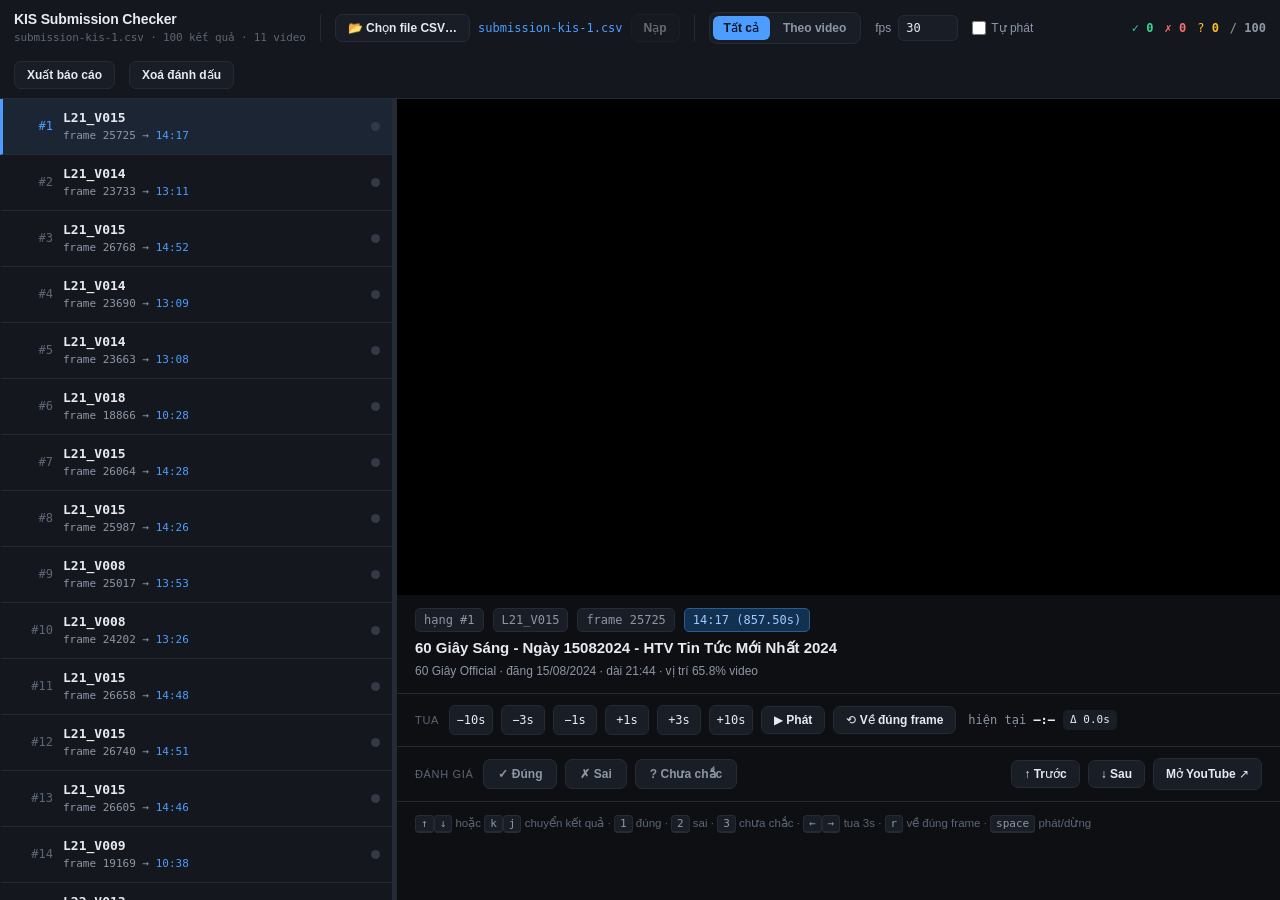
==== index.html @ 2fdb33f1 "Dang nhap xong luon ve hub; them nut ve hub va dang xuat o trang kiem tra Co che ?next quay lai dung" ====
<!doctype html>
<html lang="vi">
<head>
<meta charset="utf-8">
<meta name="viewport" content="width=device-width, initial-scale=1">
<title>KIS Submission Checker</title>
<style>
  *,*::before,*::after{box-sizing:border-box;margin:0;padding:0}
  :root{
    --bg:#0d0f13; --panel:#14171d; --panel2:#191d25; --line:#252b35;
    --fg:#e7eaf0; --dim:#8e97a6; --faint:#5d6675;
    --accent:#4c9dff; --ok:#34d399; --no:#f87171; --maybe:#fbbf24;
    --listw:392px;
    --mono:ui-monospace,SFMono-Regular,"SF Mono",Menlo,Consolas,monospace;
  }
  html,body{height:100%}
  body{background:var(--bg);color:var(--fg);font:14px/1.5 -apple-system,BlinkMacSystemFont,"Segoe UI",Roboto,sans-serif;
       display:flex;flex-direction:column;overflow:hidden}

  header{display:flex;align-items:center;gap:14px;padding:9px 14px;background:var(--panel);
         border-bottom:1px solid var(--line);flex-wrap:wrap;flex:none}
  .brand{font-weight:650;letter-spacing:-.01em;white-space:nowrap;font-size:14px}
  .brand small{display:block;font-weight:400;font-size:11px;color:var(--faint);font-family:var(--mono)}
  .sep{width:1px;height:26px;background:var(--line)}
  .ctl{display:flex;align-items:center;gap:7px;font-size:12px;color:var(--dim)}
  .ctl.chk{cursor:pointer;user-select:none;gap:5px}
  .ctl.chk input{accent-color:var(--accent);width:14px;height:14px;cursor:pointer}
  .ctl input[type=number]{width:60px;background:var(--panel2);border:1px solid var(--line);color:var(--fg);
         border-radius:6px;padding:5px 7px;font-family:var(--mono);font-size:12px}
  .tabs{display:flex;gap:2px;background:var(--panel2);padding:3px;border-radius:8px;border:1px solid var(--line)}
  .tabs button{background:none;border:0;color:var(--dim);padding:5px 11px;border-radius:6px;
         font-size:12px;font-weight:550;cursor:pointer;font-family:inherit}
  .tabs button:hover{color:var(--fg)}
  .tabs button[aria-selected=true]{background:var(--accent);color:#04101f}
  .spacer{flex:1}
  .tally{display:flex;gap:11px;font-family:var(--mono);font-size:12px;color:var(--dim);white-space:nowrap}
  .tally b{font-weight:600}
  .btn{background:var(--panel2);border:1px solid var(--line);color:var(--fg);padding:6px 12px;
       border-radius:7px;font-size:12px;font-weight:550;cursor:pointer;font-family:inherit;white-space:nowrap;
       text-decoration:none;display:inline-flex;align-items:center;gap:6px}
  .btn:hover{border-color:var(--accent);color:var(--accent)}
  .btn:disabled{opacity:.4;cursor:default}
  .btn:disabled:hover{border-color:var(--line);color:var(--fg)}
  .btn.primary{background:var(--accent);border-color:var(--accent);color:#04101f}
  .btn.primary:hover{filter:brightness(1.12);color:#04101f}
  .btn.primary:disabled{background:var(--panel2);border-color:var(--line);color:var(--fg)}

  /* ---------- loader ---------- */
  .loader{display:flex;align-items:center;gap:8px}
  .fname{font-family:var(--mono);font-size:12px;color:var(--dim);max-width:190px;
         overflow:hidden;text-overflow:ellipsis;white-space:nowrap}
  .fname.set{color:var(--accent)}

  #drop{position:fixed;inset:0;z-index:50;background:rgba(10,13,18,.93);display:none;
        align-items:center;justify-content:center;pointer-events:none}
  #drop.on{display:flex}
  #drop div{border:2px dashed var(--accent);border-radius:16px;padding:52px 76px;
        font-size:17px;font-weight:600;color:var(--accent)}

  /* ---------- dang nhap ---------- */
  #gate{position:fixed;inset:0;z-index:100;background:var(--bg);display:none;
        align-items:center;justify-content:center}
  body.locked #gate{display:flex}
  #gate .box{background:var(--panel);border:1px solid var(--line);border-radius:14px;
        padding:30px 34px;width:min(360px,90vw);display:flex;flex-direction:column;gap:12px}
  #gate h2{font-size:17px;font-weight:650}
  #gate p{font-size:12.5px;color:var(--dim);line-height:1.6}
  #gate input{background:var(--panel2);border:1px solid var(--line);color:var(--fg);
        border-radius:8px;padding:9px 12px;font-size:14px;font-family:inherit}
  #gate input:focus{outline:0;border-color:var(--accent)}
  #gateerr{font-size:12px;color:var(--no);min-height:16px}

  /* ---------- thanh team ---------- */
  /* Ten class phai KHAC ten class co tren <body>, neu khong rule nay se bat vao
     chinh body va lam ca trang bien mat. */
  .teambar{display:none;align-items:center;gap:9px;padding:8px 14px;background:var(--panel2);
        border-bottom:1px solid var(--line);flex:none;flex-wrap:wrap}
  body.team .teambar{display:flex}
  .teambar select,.teambar input[type=text]{background:var(--panel);border:1px solid var(--line);
        color:var(--fg);border-radius:7px;padding:6px 9px;font-size:12px;font-family:inherit}
  .teambar input[type=text]{width:130px}
  .teambar select{max-width:210px}
  .prog{display:flex;align-items:center;gap:7px;font-family:var(--mono);font-size:11.5px;color:var(--dim)}
  .bar2{width:120px;height:7px;background:var(--panel);border:1px solid var(--line);
        border-radius:4px;overflow:hidden}
  .bar2 i{display:block;height:100%;background:var(--ok);width:0}
  #who{display:flex;gap:5px;flex-wrap:wrap}
  .whochip{font-family:var(--mono);font-size:10.5px;padding:2px 7px;border-radius:5px;
        background:var(--panel);border:1px solid var(--line);color:var(--dim);white-space:nowrap}
  .whochip.me{border-color:var(--accent);color:var(--accent)}
  .whochip.full{border-color:var(--ok);color:var(--ok)}
  #syncst{font-size:11px;color:var(--faint);font-family:var(--mono);min-width:62px}

  /* ---------- thanh query ---------- */
  .qbar{display:none;align-items:center;gap:9px;padding:9px 14px;background:var(--panel2);
        border-bottom:1px solid var(--line);flex:none;flex-wrap:wrap}
  body.api .qbar{display:flex}
  .qbar input[type=text]{flex:1;min-width:150px;background:var(--panel);border:1px solid var(--line);
        color:var(--fg);border-radius:7px;padding:7px 11px;font-size:13px;font-family:inherit}
  .qbar input[type=text]:focus{outline:0;border-color:var(--accent)}
  .qbar input[type=number]{width:56px;background:var(--panel);border:1px solid var(--line);color:var(--fg);
        border-radius:6px;padding:5px 7px;font-family:var(--mono);font-size:12px}
  .qbar select{background:var(--panel);border:1px solid var(--line);color:var(--fg);
        border-radius:7px;padding:6px 9px;font-size:12px;font-family:inherit;cursor:pointer}
  .qbar select option:disabled{color:var(--faint)}
  #qstatus{font-size:12px;color:var(--dim);font-family:var(--mono);white-space:nowrap}
  #qstatus.err{color:var(--no)}
  #qstatus.run{color:var(--maybe)}

  .badge{font-family:var(--mono);font-size:11px;font-weight:650;padding:2px 6px;border-radius:5px;
         background:var(--panel2);border:1px solid var(--line);color:var(--faint);white-space:nowrap}
  .badge.hot{background:#0d3b2c;border-color:var(--ok);color:#6ee7b7}
  .badge.mid{background:#3d2f08;border-color:#8a6d12;color:#fcd34d}
  .row .right{display:flex;align-items:center;gap:8px}
  .offnote{font-family:var(--mono);font-size:10.5px;color:var(--faint)}

  /* ---------- layout ---------- */
  main{flex:1;display:grid;grid-template-columns:var(--listw) 5px 1fr;min-height:0}
  #list{overflow-y:auto;background:var(--panel);min-width:0}
  #split{background:var(--line);cursor:col-resize;position:relative;touch-action:none}
  #split::before{content:'';position:absolute;inset:0 -5px}   /* vung bam rong hon net ve */
  #split:hover,#split.on{background:var(--accent)}
  #right{display:flex;flex-direction:column;min-width:0;min-height:0}
  #stage{flex:1;display:flex;flex-direction:column;min-width:0;overflow-y:auto}
  .hidden{display:none!important}
  body.resizing{cursor:col-resize;user-select:none}
  body.resizing #player{pointer-events:none}   /* iframe khong cuop chuot khi dang keo */
  body.empty main{grid-template-columns:1fr}
  /* an #stage chu khong an #right, neu khong thanh query bien mat luc chua nap CSV */
  body.empty #list,body.empty #split,body.empty #stage{display:none}

  /* ---------- empty state ---------- */
  #empty{display:none;flex-direction:column;align-items:center;justify-content:center;gap:16px;
         padding:40px;text-align:center}
  body.empty #empty{display:flex;flex:1;min-height:0}
  #empty h2{font-size:19px;font-weight:650}
  #empty p{color:var(--dim);font-size:13px;max-width:440px;line-height:1.7}
  #empty code{font-family:var(--mono);background:var(--panel2);border:1px solid var(--line);
         padding:1px 6px;border-radius:5px;font-size:12px;color:var(--fg)}
  .zone{border:2px dashed var(--line);border-radius:14px;padding:34px 56px;display:flex;
        flex-direction:column;align-items:center;gap:13px;cursor:pointer}
  .zone:hover{border-color:var(--accent)}

  /* ---------- list ---------- */
  .row{display:grid;grid-template-columns:38px 1fr auto;gap:10px;align-items:center;
       padding:9px 12px;border-bottom:1px solid var(--line);cursor:pointer;border-left:3px solid transparent}
  .row:hover{background:var(--panel2)}
  .row[aria-current=true]{background:#1b2534;border-left-color:var(--accent)}
  .rank{font-family:var(--mono);font-size:12px;color:var(--faint);text-align:right}
  .row[aria-current=true] .rank{color:var(--accent)}
  .rmain{min-width:0}
  .rvid{font-family:var(--mono);font-size:13px;font-weight:600}
  .rsub{font-size:11px;color:var(--dim);font-family:var(--mono);margin-top:1px}
  .rsub .t{color:var(--accent)}
  .warn{color:var(--no);font-size:11px;margin-left:5px}
  .dot{width:9px;height:9px;border-radius:50%;background:#333a46}
  .dot.ok{background:var(--ok)} .dot.no{background:var(--no)} .dot.maybe{background:var(--maybe)}

  .ghead{padding:9px 12px;background:var(--panel2);border-bottom:1px solid var(--line);
         position:sticky;top:0;z-index:2;display:flex;align-items:baseline;gap:8px}
  .ghead .gv{font-family:var(--mono);font-weight:650;font-size:13px}
  .ghead .gm{font-size:11px;color:var(--dim)}
  .ghead .gt{font-size:11px;color:var(--faint);margin-left:auto;max-width:145px;overflow:hidden;
         text-overflow:ellipsis;white-space:nowrap}

  /* ---------- player ---------- */
  .pwrap{background:#000;position:relative;width:100%;aspect-ratio:16/9;max-height:60vh;flex:none}
  .pwrap iframe{position:absolute;inset:0;width:100%;height:100%;border:0}
  #fallback{position:absolute;inset:0;display:none;flex-direction:column;align-items:center;
       justify-content:center;gap:14px;background:#0a0c10;text-align:center;padding:24px;z-index:3}
  #fallback.on{display:flex}
  #fallback p{color:var(--dim);font-size:13px;max-width:420px}

  .meta{padding:13px 18px;border-bottom:1px solid var(--line)}
  .mtop{display:flex;align-items:baseline;gap:9px;flex-wrap:wrap;margin-bottom:5px}
  .pill{font-family:var(--mono);font-size:12px;background:var(--panel2);border:1px solid var(--line);
        padding:2px 8px;border-radius:5px;color:var(--dim)}
  .pill.hi{background:#12304f;border-color:#2b5c8f;color:#9ecbff}
  .pill.bad{background:#3a1416;border-color:#7d2b2e;color:#ffb3b3}
  .mtitle{font-size:15px;font-weight:600;line-height:1.4}
  .msub{font-size:12px;color:var(--dim);margin-top:4px}

  .bar{display:flex;gap:8px;align-items:center;padding:11px 18px;border-bottom:1px solid var(--line);flex-wrap:wrap}
  .bar .lbl{font-size:11px;color:var(--faint);text-transform:uppercase;letter-spacing:.06em;margin-right:2px}
  .nudge{background:var(--panel2);border:1px solid var(--line);color:var(--fg);min-width:44px;height:30px;
         border-radius:6px;font-family:var(--mono);font-size:12px;cursor:pointer;padding:0 6px}
  .nudge:hover{border-color:var(--accent);color:var(--accent)}
  .clock{font-family:var(--mono);font-size:12px;color:var(--dim);margin-left:4px}
  .clock b{color:var(--fg);font-weight:600}
  .drift{font-family:var(--mono);font-size:11px;padding:2px 7px;border-radius:5px;background:var(--panel2)}
  .drift.good{color:var(--ok)} .drift.warn{color:var(--maybe)}

  .mark{border:1px solid var(--line);background:var(--panel2);color:var(--dim);padding:7px 14px;
        border-radius:7px;font-size:12px;font-weight:600;cursor:pointer;font-family:inherit}
  .mark[aria-pressed=true].ok{background:var(--ok);border-color:var(--ok);color:#052e20}
  .mark[aria-pressed=true].no{background:var(--no);border-color:var(--no);color:#40100f}
  .mark[aria-pressed=true].maybe{background:var(--maybe);border-color:var(--maybe);color:#3d2a03}

  .hint{padding:11px 18px;font-size:11.5px;color:var(--faint);line-height:1.9}
  kbd{font-family:var(--mono);background:var(--panel2);border:1px solid var(--line);border-bottom-width:2px;
      border-radius:4px;padding:1px 5px;font-size:11px;color:var(--dim)}

  @media (max-width:900px){
    main{grid-template-columns:1fr;grid-template-rows:auto 1fr}
    #split{display:none}
    #list{border-top:1px solid var(--line);max-height:36vh;order:2}
    #right{order:1;min-height:0}
    .fname{max-width:110px}
  }
</style>
</head>
<body class="empty">

<div id="drop"><div>Thả file CSV vào đây</div></div>

<div id="gate"><div class="box">
  <h2>KIS Submission Checker</h2>
  <p>Trang này cần mật khẩu chung của nhóm.</p>
  <input type="password" id="pw" placeholder="Mật khẩu" autocomplete="current-password">
  <div id="gateerr"></div>
  <button class="btn primary" id="dologin">Vào</button>
</div></div>

<div class="teambar">
  <span class="lbl" style="font-size:11px;color:var(--faint);text-transform:uppercase;letter-spacing:.06em">Nhóm</span>
  <select id="subsel" title="Submission đang mở"><option value="">— chọn submission —</option></select>
  <button class="btn" id="upload">⬆ Nộp CSV</button>
  <input type="file" id="upfile" accept=".csv,text/csv" hidden>
  <input type="text" id="whoami" placeholder="Tên của bạn">
  <label class="ctl chk"><input type="checkbox" id="onlymine" checked> Chỉ phần của tôi</label>
  <span id="syncst"></span>
  <div class="spacer"></div>
  <div class="prog"><span id="progtxt">—</span><span class="bar2"><i id="progbar"></i></span></div>
  <div id="who"></div>
  <button class="btn" id="dlmerged">⬇ File gộp</button>
  <a class="btn" href="hub.html" id="tohub">← Trang chính</a>
  <button class="btn" id="dologout">Đăng xuất</button>
</div>

<header>
  <div class="brand">KIS Submission Checker<small id="src">chưa nạp dữ liệu</small></div>

  <div class="sep"></div>
  <div class="loader">
    <input type="file" id="file" accept=".csv,text/csv,text/plain" hidden>
    <button class="btn" id="pick">📂 Chọn file CSV…</button>
    <span class="fname" id="fname">chưa chọn</span>
    <button class="btn primary" id="load" disabled>Nạp</button>
  </div>

  <div class="sep"></div>
  <div class="tabs" role="tablist">
    <button role="tab" data-view="all" aria-selected="true">Tất cả</button>
    <button role="tab" data-view="byvideo" aria-selected="false">Theo video</button>
    <button role="tab" data-view="byscore" aria-selected="false" id="tabscore" style="display:none">Theo điểm</button>
  </div>
  <label class="ctl">fps <input type="number" id="fps" step="0.01" min="1"></label>
  <label class="ctl chk" title="Bật: chọn kết quả là phát ngay. Tắt: video đứng sẵn ở đúng frame, bấm mới chạy.">
    <input type="checkbox" id="auto"> Tự phát</label>

  <div class="spacer"></div>
  <div class="tally">
    <span style="color:var(--ok)">✓ <b id="nok">0</b></span>
    <span style="color:var(--no)">✗ <b id="nno">0</b></span>
    <span style="color:var(--maybe)">? <b id="nmb">0</b></span>
    <span>/ <b id="ntotal">0</b></span>
  </div>
  <button class="btn" id="export">Xuất báo cáo</button>
  <button class="btn" id="exportsub" style="display:none">Xuất submission</button>
  <button class="btn" id="reset">Xoá đánh dấu</button>
</header>

<main>
  <div id="list"></div>
  <div id="split" role="separator" aria-orientation="vertical"
       title="Kéo để đổi độ rộng · bấm đúp để về mặc định"></div>

  <div id="right">
  <div class="qbar">
    <span class="lbl" style="font-size:11px;color:var(--faint);text-transform:uppercase;letter-spacing:.06em">Query</span>
    <input type="text" id="query" placeholder="Mô tả cảnh cần tìm — vd: bốn phi hành gia mặc áo đen đứng trước tàu vũ trụ">
    <label class="ctl">± <input type="number" id="win" value="90" min="0" step="30"> frame</label>
    <label class="ctl">bước <input type="number" id="stp" value="30" min="1" step="10"></label>
    <label class="ctl chk" id="trwrap" style="display:none"
           title="Dịch query sang tiếng Anh trước khi chấm. Chỉ tốn 1 lệnh gọi API cho cả lượt.">
      <input type="checkbox" id="translate" checked> Dịch sang tiếng Anh</label>
    <select id="backend" title="Chọn nơi chấm điểm">
      <option value="siglip">SigLIP (local, miễn phí)</option>
      <option value="hybrid" disabled>SigLIP lọc → VLM rerank top 20 (nhanh, rẻ)</option>
      <option value="api" disabled>VLM chấm hết (chậm &amp; tốn)</option>
    </select>
    <button class="btn primary" id="run">Chấm điểm</button>
    <span id="qstatus"></span>
    <div id="qen" style="display:none;flex-basis:100%;font-size:12px;color:var(--dim);
         font-family:var(--mono);padding-left:2px"></div>
  </div>
  <div id="empty">
    <div class="zone" id="zone">
      <div style="font-size:34px">📄</div>
      <h2>Nạp file CSV submission</h2>
      <p>Kéo thả file vào đây, hoặc bấm để chọn — rồi bấm <b>Nạp</b>.</p>
    </div>
    <p>Định dạng mỗi dòng: <code>L21_V015,25725</code> — mã video và số frame.
       Frame được đổi ra thời gian theo fps ở thanh trên (mặc định 30).</p>
  </div>

  <div id="stage">
    <div class="pwrap">
      <div id="player"></div>
      <div id="fallback">
        <p id="fbmsg">Video này không phát được.</p>
        <a class="btn primary" id="fblink" target="_blank" rel="noopener">Mở trên YouTube đúng thời điểm ↗</a>
      </div>
    </div>

    <div class="meta">
      <div class="mtop">
        <span class="pill" id="p-rank">—</span>
        <span class="pill" id="p-vid">—</span>
        <span class="pill" id="p-frame">—</span>
        <span class="pill hi" id="p-time">—</span>
        <span class="pill bad" id="p-bad" style="display:none">không xem được</span>
        <span class="pill" id="p-score" style="display:none">—</span>
      </div>
      <div class="mtitle" id="p-title">—</div>
      <div class="msub" id="p-sub"></div>
    </div>

    <div class="bar">
      <span class="lbl">Tua</span>
      <button class="nudge" data-d="-10">−10s</button>
      <button class="nudge" data-d="-3">−3s</button>
      <button class="nudge" data-d="-1">−1s</button>
      <button class="nudge" data-d="1">+1s</button>
      <button class="nudge" data-d="3">+3s</button>
      <button class="nudge" data-d="10">+10s</button>
      <button class="btn" id="play">▶ Phát</button>
      <button class="btn" id="recenter">⟲ Về đúng frame</button>
      <span class="clock">hiện tại <b id="now">–:–</b></span>
      <span class="drift" id="drift">Δ 0.0s</span>
    </div>

    <div class="bar">
      <span class="lbl">Đánh giá</span>
      <button class="mark ok" data-m="ok" aria-pressed="false">✓ Đúng</button>
      <button class="mark no" data-m="no" aria-pressed="false">✗ Sai</button>
      <button class="mark maybe" data-m="maybe" aria-pressed="false">? Chưa chắc</button>
      <div class="spacer"></div>
      <button class="btn" id="prev">↑ Trước</button>
      <button class="btn" id="next">↓ Sau</button>
      <a class="btn" id="ytlink" target="_blank" rel="noopener">Mở YouTube ↗</a>
    </div>

    <div class="hint">
      <kbd>↑</kbd><kbd>↓</kbd> hoặc <kbd>k</kbd><kbd>j</kbd> chuyển kết quả ·
      <kbd>1</kbd> đúng · <kbd>2</kbd> sai · <kbd>3</kbd> chưa chắc ·
      <kbd>←</kbd><kbd>→</kbd> tua 3s · <kbd>r</kbd> về đúng frame · <kbd>space</kbd> phát/dừng
    </div>
  </div>
  </div>
</main>

<script>
const DATA  = {"fps":30,"media":{"L21_V001":{"yt":"Rzpw5WR7nAY","title":"60 Giây Sáng - Ngày 01082024 - HTV Tin Tức Mới Nhất 2024","author":"60 Giây Official","date":"01/08/2024","length":1262,"url":"https://youtube.com/watch?v=Rzpw5WR7nAY"},"L21_V002":{"yt":"qqC4FLMNLdI","title":"60 Giây Sáng - Ngày 02082024 - HTV Tin Tức Mới Nhất 2024","author":"60 Giây Official","date":"02/08/2024","length":1057,"url":"https://youtube.com/watch?v=qqC4FLMNLdI"},"L21_V003":{"yt":"JrDeTiLY0u8","title":"60 Giây Sáng - Ngày 03082024 -  HTV Tin Tức Mới Nhất 2024","author":"60 Giây Official","date":"03/08/2024","length":1198,"url":"https://youtube.com/watch?v=JrDeTiLY0u8"},"L21_V005":{"yt":"GT5KeMmD5Sw","title":"60 Giây Sáng - Ngày 05082024 - HTV Tin Tức Mới Nhất 2024","author":"60 Giây Official","date":"05/08/2024","length":943,"url":"https://youtube.com/watch?v=GT5KeMmD5Sw"},"L21_V006":{"yt":"HphV3ZNfA5A","title":"60 Giây Sáng - Ngày 06082024 - HTV Tin Tức Mới Nhất 2024","author":"60 Giây Official","date":"06/08/2024","length":1036,"url":"https://youtube.com/watch?v=HphV3ZNfA5A"},"L21_V007":{"yt":"XGkqs8JOkUE","title":"60 Giây Sáng - Ngày 07082024 - HTV Tin Tức Mới Nhất 2024","author":"60 Giây Official","date":"07/08/2024","length":842,"url":"https://youtube.com/watch?v=XGkqs8JOkUE"},"L21_V008":{"yt":"VfiS267Cq8Q","title":"60 Giây Sáng - Ngày 08082024 - HTV Tin Tức Mới Nhất 2024","author":"60 Giây Official","date":"08/08/2024","length":1349,"url":"https://youtube.com/watch?v=VfiS267Cq8Q"},"L21_V009":{"yt":"jRmRk5Fhfnk","title":"60 Giây Sáng - Ngày 09082024 - HTV Tin Tức Mới Nhất 2024","author":"60 Giây Official","date":"09/08/2024","length":1160,"url":"https://youtube.com/watch?v=jRmRk5Fhfnk"},"L21_V010":{"yt":"JafrhS13ukg","title":"60 Giây Sáng - Ngày 10082024 - HTV Tin Tức Mới Nhất 2024","author":"60 Giây Official","date":"10/08/2024","length":1133,"url":"https://youtube.com/watch?v=JafrhS13ukg"},"L21_V011":{"yt":"uQuY24hJrqQ","title":"60 Giây Sáng - Ngày 11082024 - HTV Tin Tức Mới Nhất 2024","author":"60 Giây Official","date":"11/08/2024","length":1005,"url":"https://youtube.com/watch?v=uQuY24hJrqQ"},"L21_V012":{"yt":"cwMcSunEakw","title":"60 Giây Sáng - Ngày 12082024 - HTV Tin Tức Mới Nhất 2024","author":"60 Giây Official","date":"12/08/2024","length":932,"url":"https://youtube.com/watch?v=cwMcSunEakw"},"L21_V013":{"yt":"uBi2IfecQ1U","title":"60 Giây Sáng - Ngày 13082024 - HTV Tin Tức Mới Nhất 2024","author":"60 Giây Official","date":"13/08/2024","length":1127,"url":"https://youtube.com/watch?v=uBi2IfecQ1U"},"L21_V014":{"yt":"wL_-KhpMU7I","title":"60 Giây Sáng - Ngày 14082024 - HTV Tin Tức Mới Nhất 2024","author":"60 Giây Official","date":"14/08/2024","length":1117,"url":"https://youtube.com/watch?v=wL_-KhpMU7I"},"L21_V015":{"yt":"4MADNqa2Ihw","title":"60 Giây Sáng - Ngày 15082024 - HTV Tin Tức Mới Nhất 2024","author":"60 Giây Official","date":"15/08/2024","length":1304,"url":"https://youtube.com/watch?v=4MADNqa2Ihw"},"L21_V016":{"yt":"m513jMSeLds","title":"60 Giây Sáng - Ngày 16082024 - HTV Tin Tức Mới Nhất 2024","author":"60 Giây Official","date":"16/08/2024","length":1055,"url":"https://youtube.com/watch?v=m513jMSeLds"},"L21_V017":{"yt":"LT--fELSd9s","title":"60 Giây Sáng - Ngày 17082024 - HTV Tin Tức Mới Nhất 2024","author":"60 Giây Official","date":"17/08/2024","length":950,"url":"https://youtube.com/watch?v=LT--fELSd9s"},"L21_V018":{"yt":"1tKajOFGqSQ","title":"60 Giây Sáng - Ngày 18082024 - HTV Tin Tức Mới Nhất 2024","author":"60 Giây Official","date":"18/08/2024","length":1144,"url":"https://youtube.com/watch?v=1tKajOFGqSQ"},"L21_V019":{"yt":"vipckUPsGpg","title":"60 Giây Sáng - Ngày 19082024 - HTV Tin Tức Mới Nhất 2024","author":"60 Giây Official","date":"19/08/2024","length":1101,"url":"https://youtube.com/watch?v=vipckUPsGpg"},"L21_V021":{"yt":"hTTaBTWWipY","title":"60 Giây Sáng - Ngày 21082024 - HTV Tin Tức Mới Nhất 2024","author":"60 Giây Official","date":"21/08/2024","length":1030,"url":"https://youtube.com/watch?v=hTTaBTWWipY"},"L21_V022":{"yt":"RC2t4XXAFfE","title":"60 Giây Sáng - Ngày 22082024 - HTV Tin Tức Mới Nhất 2024","author":"60 Giây Official","date":"22/08/2024","length":978,"url":"https://youtube.com/watch?v=RC2t4XXAFfE"},"L21_V023":{"yt":"lIIsVPGK6uo","title":"60 Giây Sáng - Ngày 23082024 - HTV Tin Tức Mới Nhất 2024","author":"60 Giây Official","date":"23/08/2024","length":1180,"url":"https://youtube.com/watch?v=lIIsVPGK6uo"},"L21_V024":{"yt":"wgPPoa7OcmE","title":"60 Giây Sáng - Ngày 24082024 - HTV Tin Tức Mới Nhất 2024","author":"60 Giây Official","date":"24/08/2024","length":1202,"url":"https://youtube.com/watch?v=wgPPoa7OcmE"},"L21_V025":{"yt":"-YKaIUk1T0U","title":"60 Giây Sáng - Ngày 25082024 - HTV Tin Tức Mới Nhất 2024","author":"60 Giây Official","date":"25/08/2024","length":1180,"url":"https://youtube.com/watch?v=-YKaIUk1T0U"},"L21_V026":{"yt":"pj1VkEuMYM4","title":"60 Giây Sáng - Ngày 26082024 - HTV Tin Tức Mới Nhất 2024","author":"60 Giây Official","date":"26/08/2024","length":1152,"url":"https://youtube.com/watch?v=pj1VkEuMYM4"},"L21_V027":{"yt":"XjYeGkh1ZSg","title":"60 Giây Sáng - Ngày 27082024 - HTV Tin Tức Mới Nhất 2024","author":"60 Giây Official","date":"27/08/2024","length":1160,"url":"https://youtube.com/watch?v=XjYeGkh1ZSg"},"L21_V028":{"yt":"YiF5LpNRak4","title":"60 Giây Sáng - Ngày 28082024 - HTV Tin Tức Mới Nhất 2024","author":"60 Giây Official","date":"28/08/2024","length":1019,"url":"https://youtube.com/watch?v=YiF5LpNRak4"},"L21_V029":{"yt":"dlpQXX_hYxk","title":"60 Giây Sáng - Ngày 29082024 - HTV Tin Tức Mới Nhất 2024","author":"60 Giây Official","date":"29/08/2024","length":1156,"url":"https://youtube.com/watch?v=dlpQXX_hYxk"},"L21_V030":{"yt":"5HtjWheNDPM","title":"60 Giây Sáng - Ngày 30082024 - HTV Tin Tức Mới Nhất 2024","author":"60 Giây Official","date":"30/08/2024","length":1060,"url":"https://youtube.com/watch?v=5HtjWheNDPM"},"L21_V031":{"yt":"fjL7m7SAoLA","title":"60 Giây Sáng - Ngày 31082024 - HTV Tin Tức Mới Nhất 2024","author":"60 Giây Official","date":"31/08/2024","length":1101,"url":"https://youtube.com/watch?v=fjL7m7SAoLA"},"L22_V001":{"yt":"GZdi9xpiItU","title":"60 Giây Chiều - Ngày 01082024 - HTV Tin Tức Mới Nhất 2024","author":"60 Giây Official","date":"02/08/2024","length":1163,"url":"https://youtube.com/watch?v=GZdi9xpiItU"},"L22_V002":{"yt":"tIiV66LvrZg","title":"60 Giây Chiều - Ngày 02082024 -  HTV Tin Tức Mới Nhất 2024","author":"60 Giây Official","date":"03/08/2024","length":1187,"url":"https://youtube.com/watch?v=tIiV66LvrZg"},"L22_V003":{"yt":"aJJUkV1L_Cw","title":"60 Giây Chiều - Ngày 03082024 - HTV Tin Tức Mới Nhất 2024","author":"60 Giây Official","date":"04/08/2024","length":1225,"url":"https://youtube.com/watch?v=aJJUkV1L_Cw"},"L22_V004":{"yt":"1KESxskpr4g","title":"60 Giây Chiều - Ngày 04082024 - HTV Tin Tức Mới Nhất 2024","author":"60 Giây Official","date":"05/08/2024","length":1304,"url":"https://youtube.com/watch?v=1KESxskpr4g"},"L22_V005":{"yt":"1YDOImIQJ-U","title":"60 Giây Chiều - Ngày 05082024 - HTV Tin Tức Mới Nhất 2024","author":"60 Giây Official","date":"06/08/2024","length":1041,"url":"https://youtube.com/watch?v=1YDOImIQJ-U"},"L22_V006":{"yt":"VE8zB4YjGw4","title":"60 Giây Chiều - Ngày 06082024 - HTV Tin Tức Mới Nhất 2024","author":"60 Giây Official","date":"07/08/2024","length":1287,"url":"https://youtube.com/watch?v=VE8zB4YjGw4"},"L22_V007":{"yt":"Oz4rR9DZreg","title":"60 Giây Chiều - Ngày 07082024 - HTV Tin Tức Mới Nhất 2024","author":"60 Giây Official","date":"08/08/2024","length":1201,"url":"https://youtube.com/watch?v=Oz4rR9DZreg"},"L22_V008":{"yt":"DU9TutI7xnU","title":"60 Giây Chiều - Ngày 08082024 - HTV Tin Tức Mới Nhất 2024","author":"60 Giây Official","date":"09/08/2024","length":1096,"url":"https://youtube.com/watch?v=DU9TutI7xnU"},"L22_V009":{"yt":"Six0zgQNSNI","title":"60 Giây Chiều - Ngày 09082024 - HTV Tin Tức Mới Nhất 2024","author":"60 Giây Official","date":"10/08/2024","length":1077,"url":"https://youtube.com/watch?v=Six0zgQNSNI"},"L22_V010":{"yt":"TWcfxEOHxYk","title":"60 Giây Chiều - Ngày 10082024 - HTV Tin Tức Mới Nhất 2024","author":"60 Giây Official","date":"11/08/2024","length":1091,"url":"https://youtube.com/watch?v=TWcfxEOHxYk"},"L22_V011":{"yt":"6puiLImJz6c","title":"60 Giây Chiều - Ngày 11082024 - HTV Tin Tức Mới Nhất 2024","author":"60 Giây Official","date":"12/08/2024","length":1096,"url":"https://youtube.com/watch?v=6puiLImJz6c"},"L22_V012":{"yt":"CpLUbAWRtEc","title":"60 Giây Chiều - Ngày 12082024 - HTV Tin Tức Mới Nhất 2024","author":"60 Giây Official","date":"13/08/2024","length":1205,"url":"https://youtube.com/watch?v=CpLUbAWRtEc"},"L22_V013":{"yt":"RCCBx1TjnvQ","title":"60 Giây Chiều - Ngày 13082024 - HTV Tin Tức Mới Nhất 2024","author":"60 Giây Official","date":"14/08/2024","length":1267,"url":"https://youtube.com/watch?v=RCCBx1TjnvQ"},"L22_V014":{"yt":"LUKnehqHaCI","title":"60 Giây Chiều - Ngày 14082024 - HTV Tin Tức Mới Nhất 2024","author":"60 Giây Official","date":"15/08/2024","length":1139,"url":"https://youtube.com/watch?v=LUKnehqHaCI"},"L22_V015":{"yt":"_RBnR5oex_8","title":"60 Giây Chiều - Ngày 15082024 - HTV Tin Tức Mới Nhất 2024","author":"60 Giây Official","date":"16/08/2024","length":1308,"url":"https://youtube.com/watch?v=_RBnR5oex_8"},"L22_V016":{"yt":"nE-KgYA_OWk","title":"60 Giây Chiều - Ngày 16082024 - HTV Tin Tức Mới Nhất 2024","author":"60 Giây Official","date":"17/08/2024","length":1437,"url":"https://youtube.com/watch?v=nE-KgYA_OWk"},"L22_V017":{"yt":"t00BJlaDZwI","title":"60 Giây Chiều - Ngày 17082024 - HTV Tin Tức Mới Nhất 2024","author":"60 Giây Official","date":"18/08/2024","length":1103,"url":"https://youtube.com/watch?v=t00BJlaDZwI"},"L22_V018":{"yt":"YfF-qad2zIU","title":"60 Giây Chiều - Ngày 18082024 - HTV Tin Tức Mới Nhất 2024","author":"60 Giây Official","date":"19/08/2024","length":1377,"url":"https://youtube.com/watch?v=YfF-qad2zIU"},"L22_V019":{"yt":"cncdOlbRN6k","title":"60 Giây Chiều - Ngày 19082024 - HTV Tin Tức Mới Nhất 2024","author":"60 Giây Official","date":"20/08/2024","length":1034,"url":"https://youtube.com/watch?v=cncdOlbRN6k"},"L22_V020":{"yt":"60qHcTBp6VY","title":"60 Giây Chiều - Ngày 20082024 - HTV Tin Tức Mới Nhất 2024","author":"60 Giây Official","date":"21/08/2024","length":1299,"url":"https://youtube.com/watch?v=60qHcTBp6VY"},"L22_V021":{"yt":"1feJrcoo5Rk","title":"60 Giây Chiều - Ngày 21082024 - HTV Tin Tức Mới Nhất 2024","author":"60 Giây Official","date":"22/08/2024","length":1271,"url":"https://youtube.com/watch?v=1feJrcoo5Rk"},"L22_V022":{"yt":"s11qoPYYbKA","title":"60 Giây Chiều - Ngày 22082024 - HTV Tin Tức Mới Nhất 2024","author":"60 Giây Official","date":"23/08/2024","length":1138,"url":"https://youtube.com/watch?v=s11qoPYYbKA"},"L22_V023":{"yt":"gkFo9B1NhOc","title":"60 Giây Chiều - Ngày 23082024 - HTV Tin Tức Mới Nhất 2024","author":"60 Giây Official","date":"24/08/2024","length":1243,"url":"https://youtube.com/watch?v=gkFo9B1NhOc"},"L22_V024":{"yt":"TE5ED6iwn9g","title":"60 Giây Chiều - Ngày 24082024 - HTV Tin Tức Mới Nhất 2024","author":"60 Giây Official","date":"25/08/2024","length":1268,"url":"https://youtube.com/watch?v=TE5ED6iwn9g"},"L22_V025":{"yt":"p6h043fMCUA","title":"60 Giây Chiều - Ngày 25082024 - HTV Tin Tức Mới Nhất 2024","author":"60 Giây Official","date":"26/08/2024","length":1129,"url":"https://youtube.com/watch?v=p6h043fMCUA"},"L22_V026":{"yt":"eJ7gQYMrrWs","title":"60 Giây Chiều - Ngày 26082024 - HTV Tin Tức Mới Nhất 2024","author":"60 Giây Official","date":"27/08/2024","length":1136,"url":"https://youtube.com/watch?v=eJ7gQYMrrWs"},"L22_V027":{"yt":"VY7KrHcJmzg","title":"60 Giây Chiều - Ngày 27082024 - HTV Tin Tức Mới Nhất 2024","author":"60 Giây Official","date":"28/08/2024","length":1107,"url":"https://youtube.com/watch?v=VY7KrHcJmzg"},"L22_V028":{"yt":"mjy8h-iT-ms","title":"60 Giây Chiều - Ngày 28082024 - HTV Tin Tức Mới Nhất 2024","author":"60 Giây Official","date":"29/08/2024","length":1115,"url":"https://youtube.com/watch?v=mjy8h-iT-ms"},"L22_V029":{"yt":"8bsmllSKjjQ","title":"60 Giây Chiều - Ngày 29082024 - HTV Tin Tức Mới Nhất 2024","author":"60 Giây Official","date":"30/08/2024","length":1056,"url":"https://youtube.com/watch?v=8bsmllSKjjQ"},"L22_V030":{"yt":"MusUd666cwE","title":"60 Giây Chiều - Ngày 30082024 - HTV Tin Tức Mới Nhất 2024","author":"60 Giây Official","date":"31/08/2024","length":1118,"url":"https://youtube.com/watch?v=MusUd666cwE"},"L22_V031":{"yt":"rhRq9JBtpWY","title":"60 Giây Chiều - Ngày 31082024 - HTV Tin Tức Mới Nhất 2024","author":"60 Giây Official","date":"01/09/2024","length":1190,"url":"https://youtube.com/watch?v=rhRq9JBtpWY"},"L23_V001":{"yt":"3oVaFPFt9vI","title":"DIỄN BIẾN VÒNG ĐUA CUỐI CÙNG - CHẶNG 1 CÚP TRUYỀN HÌNH 2024 RIKUNOV CHIẾN THẮNG TẠI MÉT CUỐI CÙNG","author":"HTV Sports","date":"02/04/2024","length":176,"url":"https://youtube.com/watch?v=3oVaFPFt9vI"},"L23_V002":{"yt":"6J0loXv8wJw","title":"RIKUNOV QUÁ MẠNH MẼ Ở NHỮNG MÉT CUỐI  DIỄN BIẾN NHỮNG VÒNG ĐUA CUỐI - CHẶNG 2 CÚP TRUYỀN HÌNH 2024","author":"HTV Sports","date":"03/04/2024","length":436,"url":"https://youtube.com/watch?v=6J0loXv8wJw"},"L23_V003":{"yt":"Btr8jXBzZXE","title":"🔥🔥 QUÁ KHỦNG KHIẾP VỚI CÚ HATTRICK CỦA ANH LONG - PETR RIKUNOV  DIỄN BIẾN NHỮNG VÒNG ĐUA CUỐI","author":"HTV Sports","date":"04/04/2024","length":310,"url":"https://youtube.com/watch?v=Btr8jXBzZXE"},"L23_V004":{"yt":"FYpPfAIjWPs","title":"MARTIN LAAS MANG VỀ CHIẾN THẮNG CHẶNG ĐẦU TIÊN CHO VĨNH LONG  DIỄN BIẾN NHỮNG KM CUỐI CHẶNG 4","author":"HTV Sports","date":"05/04/2024","length":397,"url":"https://youtube.com/watch?v=FYpPfAIjWPs"},"L23_V005":{"yt":"WD9qm6XOPTA","title":"DIỄN BIẾN VÒNG ĐUA CUỐI CÙNG - CHẶNG 5 VÒNG ĐUA HỒ HOÀN KIẾM  CÚP TRUYỀN HÌNH TP.HCM 2024","author":"HTV Sports","date":"06/04/2024","length":243,"url":"https://youtube.com/watch?v=WD9qm6XOPTA"},"L23_V006":{"yt":"q0lRq2DkCc8","title":"ANH LONG RIKUNOV TRỞ LẠI ĐẦY MẠNH MẼ ĐỂ GIÀNH CHIẾN THẮNG CHẶNG LẦN 4  DIỄN BIẾN NHỮNG KM CUỐI","author":"HTV Sports","date":"07/04/2024","length":357,"url":"https://youtube.com/watch?v=q0lRq2DkCc8"},"L23_V007":{"yt":"fnFwv6pOkyA","title":"TẬP ĐOÀN LỘC TRỜI AN GIANG XUẤT SẮC GIÀNH CHIẾN THẮNG ĐỒNG ĐỘI TÍNH GIỜ  CÚP TRUYỀN HÌNH TPHCM 2024","author":"HTV Sports","date":"09/04/2024","length":395,"url":"https://youtube.com/watch?v=fnFwv6pOkyA"},"L23_V008":{"yt":"bpTRldeMipQ","title":"MARTIN LAAS XUẤT SẮC CÓ CHIẾN THẮNG CHẶNG LẦN THỨ 2 CHO VĨNH LONG  CHẶNG 8 TP. SẦM SƠN - TP. VINH","author":"HTV Sports","date":"10/04/2024","length":247,"url":"https://youtube.com/watch?v=bpTRldeMipQ"},"L23_V009":{"yt":"rkNjXQOanI0","title":"KHỦNG LONG RIKUNOV KHẲNG ĐỊNH SỨC MẠNH TRƯỚC ĐỐI THỦ MARTIN LAAS  DIỄN BIẾN NHỮNG KM CUỐI CHẶNG 9","author":"HTV Sports","date":"11/04/2024","length":314,"url":"https://youtube.com/watch?v=rkNjXQOanI0"},"L23_V010":{"yt":"GQgS2AQurD4","title":"MARTIN LAAS XUẤT SẮC GIÀNH CHIẾN THẮNG CHẶNG LẦN 3  DIỄN BIẾN NHỮNG KM CUỐI CÙNG CHẶNG 10 TẠI HUẾ","author":"HTV Sports","date":"13/04/2024","length":312,"url":"https://youtube.com/watch?v=GQgS2AQurD4"},"L23_V011":{"yt":"bjsc2VpUQE0","title":"MARTIN LAAS TIẾP TỤC LẤY CHIẾN THẮNG CHẶNG LẦN THỨ 4  Diễn biến những km cuối cùng Chặng 11","author":"HTV Sports","date":"13/04/2024","length":405,"url":"https://youtube.com/watch?v=bjsc2VpUQE0"},"L23_V012":{"yt":"NbBziotw1IA","title":"ANH LONG - RIKUNOV LẠI KHẲNG ĐỊNH SỨC MẠNH TẠI TP. ĐÀ NẴNG  DIỄN BIẾN NHỮNG KM CUỐI CÙNG CHẶNG 12","author":"HTV Sports","date":"14/04/2024","length":417,"url":"https://youtube.com/watch?v=NbBziotw1IA"},"L23_V013":{"yt":"QzJpVmt19cA","title":"MARTIN LAAS XUẤT SẮC GIÀNH THÊM 1 CHIẾN THẮNG CHẶNG TẠI TP TAM KỲ  DIỄN BIẾN NHỮNG KM CUỐI CHẶNG 13","author":"HTV Sports","date":"16/04/2024","length":371,"url":"https://youtube.com/watch?v=QzJpVmt19cA"},"L23_V014":{"yt":"qTtuy9jWMPY","title":"HẤP DẪN CHO ĐẾN NHỮNG MÉT CUỐI CÙNG - CHÚC MỪNG TRẦN TUẤN KIỆT CÓ THẮNG CHẶNG LẦN 2","author":"HTV Sports","date":"18/04/2024","length":320,"url":"https://youtube.com/watch?v=qTtuy9jWMPY"},"L23_V015":{"yt":"6dJAWIYPpYs","title":"LỜI KHẲNG ĐỊNH ĐẦY MẠNH MẼ TỪ ANH LONG - RIKUNOV  DIỄN BIẾN NHỮNG KM CUỐI CHẶNG 15","author":"HTV Sports","date":"18/04/2024","length":370,"url":"https://youtube.com/watch?v=6dJAWIYPpYs"},"L23_V016":{"yt":"AxrWuYGHZ7U","title":"NỖ LỰC TUYỆT VỜI CỦA LÊ NGUYỆT MINH - GIÚP TP.HCM NEW GROUP CÓ CHIẾN THẮNG CHẶNG ĐẦU TIÊN","author":"HTV Sports","date":"19/04/2024","length":336,"url":"https://youtube.com/watch?v=AxrWuYGHZ7U"},"L23_V017":{"yt":"tzvLHlMcNFI","title":"CHÚC MỪNG SAVVA NOVIKOV CÓ CHIẾN THẮNG CHẶNG ĐẦU TIÊN RẤT XUẤT SẮC  DIỄN BIẾN KM CUỐI CHẶNG 17","author":"HTV Sports","date":"20/04/2024","length":318,"url":"https://youtube.com/watch?v=tzvLHlMcNFI"},"L23_V018":{"yt":"wCWJOKPj6i0","title":"MARTIN LAAS KHẲNG ĐỊNH SỨC MẠNH LẦN NỮA TẠI VÒNG ĐUA HỒ XUÂN HƯƠNG - ĐÀ LẠT DIỄN BIẾN NHỮNG KM CUỐI","author":"HTV Sports","date":"21/04/2024","length":508,"url":"https://youtube.com/watch?v=wCWJOKPj6i0"},"L23_V019":{"yt":"I46KHfjIPQk","title":"NÓI GÌ NỮA VỀ SỰ XUẤT SẮC CỦA ANH LONG - PETR RIKUNOV ĐÂY QUÝ VỊ !  DIỄN BIẾN NHỮNG KM CUỐI CÙNG","author":"HTV Sports","date":"23/04/2024","length":541,"url":"https://youtube.com/watch?v=I46KHfjIPQk"},"L23_V020":{"yt":"kmU6jBK9H54","title":"NGUYỄN VĂN NHÃ CÓ CHIẾN THẮNG CHẶNG ĐẦU TIÊN RẤT TUYỆT VỜI !  DIỄN BIẾN NHỮNG KM CUỐI CHẶNG 20","author":"HTV Sports","date":"24/04/2024","length":385,"url":"https://youtube.com/watch?v=kmU6jBK9H54"},"L23_V021":{"yt":"Iupvfa7uLyw","title":"Rikunov cùng Martin Laas tiếp tục so kè khẳng định sức mạnh tại đích đến Mỹ Tho (Tiền Giang)","author":"HTV Sports","date":"25/04/2024","length":544,"url":"https://youtube.com/watch?v=Iupvfa7uLyw"},"L23_V022":{"yt":"A4GVOdnoIDU","title":"MARTIN LAAS CÓ THÊM CHIẾN THẮNG CHẶNG ĐẦY NẮNG NÓNG TẠI TP. CẦN THƠ  DIỄN BIẾN NHỮNG KM CUỐI C22","author":"HTV Sports","date":"27/04/2024","length":365,"url":"https://youtube.com/watch?v=A4GVOdnoIDU"},"L23_V023":{"yt":"5RJWBk50rRo","title":"NẮNG NÓNG CỠ NÀO ĐỂ CẢN BƯỚC ANH LONG - PETR RIKUNOV TẠI QUÊ NHÀ AN GIANG  CTH TPHCM 2024","author":"HTV Sports","date":"27/04/2024","length":395,"url":"https://youtube.com/watch?v=5RJWBk50rRo"},"L23_V024":{"yt":"1kLJ8ynvRsY","title":"🎉🎉 CHÚC MỪNG TRẦN TUẤN KIỆT - ĐỨA CON CỦA ĐỒNG THÁP CÓ CHIẾN THẮNG CHẶNG ĐẦY CẢM XÚC TẠI QUÊ NHÀ ❤","author":"HTV Sports","date":"28/04/2024","length":400,"url":"https://youtube.com/watch?v=1kLJ8ynvRsY"},"L23_V025":{"yt":"TwCnb13Y7no","title":"CHÚC MỪNG MARTIN LAAS CÓ CHIẾN THẮNG CHẶNG ĐẦY NGOẠN MỤC TẠI QUẢNG TRƯỜNG THỐNG NHẤT VÀO TRƯA 3004","author":"HTV Sports","date":"30/04/2024","length":860,"url":"https://youtube.com/watch?v=TwCnb13Y7no"},"L24_V002":{"yt":"W0yPC1ytRj8","title":"Màn trình diễn xứng danh Bộ đội cụ Hồ đội Tinh Anh Đường - Quận 5  Lân Sư Rồng Cúp Chợ Lớn - HTV","author":"HTV Sports","date":"12/01/2024","length":703,"url":"https://youtube.com/watch?v=W0yPC1ytRj8"},"L24_V003":{"yt":"bXMhsn050N4","title":"Đoàn Nam Hoa - Lạc Long Quân diệt ngư tinh   Múa Rồng truyền thống  Cúp Chợ Lớn - HTV 2024","author":"HTV Sports","date":"12/01/2024","length":763,"url":"https://youtube.com/watch?v=bXMhsn050N4"},"L24_V004":{"yt":"rCw_cJVKuXU","title":" Vươn cao con Rồng Đất Việt  - Hải Nam Liên Hữu  Múa rồng truyền thống   Cúp Chợ Lớn - HTV 2024","author":"HTV Sports","date":"12/01/2024","length":936,"url":"https://youtube.com/watch?v=rCw_cJVKuXU"},"L24_V005":{"yt":"6hvzIEeylqY","title":"Nam Sư Vượt Thiên Cấm hái thuốc về trị bệnh cho dân làng  Đoàn Lân Hưng Sủi – Sóc Trăng","author":"HTV Sports","date":"13/01/2024","length":625,"url":"https://youtube.com/watch?v=6hvzIEeylqY"},"L24_V006":{"yt":"WHsQgL962oY","title":"Nam Sư Oai Dũng Vượt Tam Sơn Hái Linh Chi  Đoàn Lân Oai Dũng Đường Q6 – TPHCM  Cúp Chợ Lớn - HTV","author":"HTV Sports","date":"13/01/2024","length":569,"url":"https://youtube.com/watch?v=WHsQgL962oY"},"L24_V007":{"yt":"JVIr6RtExPg","title":"Nam Sư Thông Thiên Đại Náo Đào Viên  Đoàn Lân Trung Liên Đường – Đồng Nai  Cúp Chợ Lớn - HTV 2024","author":"HTV Sports","date":"13/01/2024","length":570,"url":"https://youtube.com/watch?v=JVIr6RtExPg"},"L24_V008":{"yt":"w8L5bDbC9yo","title":"Kim Sư Du Hí Giúp Tiểu Kê  Đoàn Lân Huỳnh Lân Đường - Đồng Nai  Cúp Chợ Lớn - HTV 2024","author":"HTV Sports","date":"13/01/2024","length":562,"url":"https://youtube.com/watch?v=w8L5bDbC9yo"},"L24_V009":{"yt":"QzeUHVoIBN8","title":"Kim Lân Thượng Sơn Hái Linh Chi  Đoàn Lân Huỳnh Kim Lân, Thủ Đức – TPHCM  Cúp Chợ Lớn - HTV 2024","author":"HTV Sports","date":"13/01/2024","length":517,"url":"https://youtube.com/watch?v=QzeUHVoIBN8"},"L24_V010":{"yt":"UhbihgZrtJI","title":"Nam Sự Vượt Trường Sơn Hái Linh Chi  Đoàn Lân Bảo Hân Đường – Đồng Nai  Cúp Chợ Lớn - HTV 2024","author":"HTV Sports","date":"13/01/2024","length":469,"url":"https://youtube.com/watch?v=UhbihgZrtJI"},"L24_V011":{"yt":"Q1YCXZ4bS0Q","title":"Ăn Linh Chi Hái Bông Hoa tưởng nhớ anh hùng Nguyễn Trung Trực  Đình Nguyễn Trung Trực – Kiên Giang","author":"HTV Sports","date":"13/01/2024","length":650,"url":"https://youtube.com/watch?v=Q1YCXZ4bS0Q"},"L24_V012":{"yt":"Hi1GqK7fop8","title":"ĐÓN CHỜ NHÂN VẬT BÍ ẨN? Khán giả ơi, hôm nay là ngày cuối cùng của giải đấu Cúp Chợ lớn HTV 2024","author":"HTV Sports","date":"13/01/2024","length":97,"url":"https://youtube.com/watch?v=Hi1GqK7fop8"},"L24_V013":{"yt":"uRq1WNxJfqw","title":"Hồng Sư Vượt Trường Sơn Hái Linh Chi  Đoàn Lân Minh Hào Đường - Quận 5  Cúp Chợ Lớn - HTV 2024","author":"HTV Sports","date":"13/01/2024","length":522,"url":"https://youtube.com/watch?v=uRq1WNxJfqw"},"L24_V014":{"yt":"UHo6ZQgGPQA","title":"Nam Sư Lên Tàu Tháo Neo Giúp Dân Đốt Tàu Chống Giặc  Đoàn Lân Tình Nghĩa – Kiên Giang  Cúp Chợ Lớn","author":"HTV Sports","date":"13/01/2024","length":526,"url":"https://youtube.com/watch?v=UHo6ZQgGPQA"},"L24_V015":{"yt":"xXi9CeI7tXI","title":"Nam Sư Đằng Sơn bái Thần Long, thỉnh gươm thần  Đoàn Lân Nam Hoa – Bình Thuận  Cúp Chợ Lớn - HTV","author":"HTV Sports","date":"14/01/2024","length":597,"url":"https://youtube.com/watch?v=xXi9CeI7tXI"},"L24_V016":{"yt":"B8IK8eEDIWw","title":"Mãnh Hổ Du Sơn ăn Linh Chi Hồi Long Châu  Đoàn Hải Nam Liên Hữu Q5 – TPHCM  Cúp Chợ Lớn - HTV 2024","author":"HTV Sports","date":"14/01/2024","length":564,"url":"https://youtube.com/watch?v=B8IK8eEDIWw"},"L24_V017":{"yt":"6kfXCVJRRtU","title":"Ấn tượng với Lân lên Mai Hoa Thung tại Cúp Chợ Lớn - HTV 2024  Thể Thao 365  HTV Thể Thao","author":"HTV Sports","date":"15/01/2024","length":115,"url":"https://youtube.com/watch?v=6kfXCVJRRtU"},"L24_V018":{"yt":"sPA1G6L7C5E","title":"Chú Lân lên núi giúp người dân lấy củi về nung gạch  Tân Dương - Vĩnh Long  Cúp Chợ Lớn - HTV 2024","author":"HTV Sports","date":"15/01/2024","length":660,"url":"https://youtube.com/watch?v=sPA1G6L7C5E"},"L24_V019":{"yt":"bYbi_sE3o1M","title":"Nam Sư giúp Mai An Tiêm mang dưa hấu về dâng Vua Hùng  Đoàn Lân Lâm Vũ - Tây Ninh  Cúp Chợ Lớn HTV","author":"HTV Sports","date":"15/01/2024","length":520,"url":"https://youtube.com/watch?v=bYbi_sE3o1M"},"L24_V020":{"yt":"OM123EoSATk","title":"Chú Lân Dũng Cảm Vượt Trường Sơn Hái Linh Chi  Đoàn Lân Phúc Tâm - Đồng Nai Cúp Chợ Lớn - HTV 2024","author":"HTV Sports","date":"15/01/2024","length":497,"url":"https://youtube.com/watch?v=OM123EoSATk"},"L24_V021":{"yt":"6xfbfbPJFBE","title":"Nam Sư Vượt Quan Sơn Mang Hương Sen Về Kính Dâng Lên Lăng Bác  Đoàn Lân Tứ Kỳ - Hà Nội ","author":"HTV Sports","date":"15/01/2024","length":567,"url":"https://youtube.com/watch?v=6xfbfbPJFBE"},"L24_V022":{"yt":"uMgomPdFdMY","title":"Nam Sư Vượt Núi Hái Chuối Về Cho Hầu Tôn  Hiền Dũng Đường - Bình Dương  Cúp Chợ Lớn - HTV 2024","author":"HTV Sports","date":"16/01/2024","length":591,"url":"https://youtube.com/watch?v=uMgomPdFdMY"},"L24_V023":{"yt":"b4M0rNuddJs","title":"Nam Sư Vượt Trường Sơn Hái Linh Chi  Đoàn Lân Tân Hoa Đường - Vĩnh Long  Cúp Chợ Lớn - HTV 2024","author":"HTV Sports","date":"16/01/2024","length":605,"url":"https://youtube.com/watch?v=b4M0rNuddJs"},"L24_V024":{"yt":"0OCZPsT8f9c","title":"Oai Triển Thần Phong Hiển Tinh Sư  Đoàn Lân Ngọc Long - Bình Định  Cúp Chợ Lớn - HTV 2024","author":"HTV Sports","date":"16/01/2024","length":564,"url":"https://youtube.com/watch?v=0OCZPsT8f9c"},"L24_V025":{"yt":"qSgorxzpt4A","title":"Nam Sư Vượt Trường Sơn Hái Thảo Linh Chi  Đoàn Huỳnh Phúc Đường - Thủ Đức  Cúp Chợ Lớn - HTV 2024","author":"HTV Sports","date":"16/01/2024","length":562,"url":"https://youtube.com/watch?v=qSgorxzpt4A"},"L24_V026":{"yt":"l-fEJmuv3o0","title":"Nam Sư Vượt Trường Sơn Hái Linh Chi  Đoàn Lân Duyên Hải Đường - Cần Giờ  Cúp Chợ Lớn - HTV 2024","author":"HTV Sports","date":"16/01/2024","length":570,"url":"https://youtube.com/watch?v=l-fEJmuv3o0"},"L24_V027":{"yt":"h1L8PnpVdqE","title":"Nam Sư Thưởng Ngoạn Hoa Quả Sơn  Đoàn Lân Hào Dũng Đường - Quận 5, TPHCM  Cúp Chợ Lớn - HTV 2024","author":"HTV Sports","date":"16/01/2024","length":569,"url":"https://youtube.com/watch?v=h1L8PnpVdqE"},"L24_V028":{"yt":"VMCs9vCjzk0","title":"Kim Sư Đằng Sơn Diệt Xà Tinh Thực Linh Chi  Phương Tế Đường - Q.Bình Tân  Cúp Chợ Lớn - HTV 2024","author":"HTV Sports","date":"16/01/2024","length":569,"url":"https://youtube.com/watch?v=VMCs9vCjzk0"},"L24_V029":{"yt":"Aaw_XBYTHHA","title":"Hắc Lân Vượt Trường Sơn Hái Linh Chi  Đoàn Lân Quang Nghệ - Bình Dương  Cúp Chợ Lớn - HTV 2024","author":"HTV Sports","date":"16/01/2024","length":554,"url":"https://youtube.com/watch?v=Aaw_XBYTHHA"},"L24_V030":{"yt":"m_DoFMnmEm0","title":"Hùng Sư Ngao Du Địa Phủ Thỉnh Ô Phò Chung Gia Gia  Đoàn Lân Kiến Nghĩa - Đồng Tháp ","author":"HTV Sports","date":"16/01/2024","length":645,"url":"https://youtube.com/watch?v=m_DoFMnmEm0"},"L24_V031":{"yt":"om1ZFhVCZU4","title":"NHÀ VÔ ĐỊCH CÚP CHỢ LỚN - HTV 2024 TINH ANH ĐƯỜNG - QUẬN 5, TPHCM  LÂN MAI HOA THUNG HTV THỂ THAO","author":"HTV Sports","date":"16/01/2024","length":569,"url":"https://youtube.com/watch?v=om1ZFhVCZU4"},"L24_V032":{"yt":"6tnkbqUTPaI","title":"Mãnh Sư Vượt Kim Sơn Hái Lộc Vàng  Chung Huy Đường - Q.Tân Bình, TPHCM  Cúp Chợ Lớn - HTV 2024","author":"HTV Sports","date":"16/01/2024","length":716,"url":"https://youtube.com/watch?v=6tnkbqUTPaI"},"L24_V033":{"yt":"bLlFbUC5K1I","title":"Nam Sư Vượt Long Thiên Môn Đoạt Long Châu Dâng Long Thiên  Đoàn Lân Hải Nam Tinh Võ - Quận 8, TPHCM","author":"HTV Sports","date":"16/01/2024","length":587,"url":"https://youtube.com/watch?v=bLlFbUC5K1I"},"L24_V035":{"yt":"IvLN1-7TmfE","title":"Nam Sư Du Hí Ăn Bông Bí  Đoàn Lân Hào Nhựt – Vĩnh Long  Cúp Chợ Lớn - HTV 2024","author":"HTV Sports","date":"17/01/2024","length":662,"url":"https://youtube.com/watch?v=IvLN1-7TmfE"},"L24_V036":{"yt":"JOGwqn0qom0","title":"Đoàn Lân Miếu Bảy Bà - An Giang  Cúp Chợ Lớn - HTV 2024","author":"HTV Sports","date":"17/01/2024","length":294,"url":"https://youtube.com/watch?v=JOGwqn0qom0"},"L24_V037":{"yt":"R_Lhe_HONSE","title":"Nam Sư Vượt Núi tìm Kim Linh Châu cứu dân độ thế  Đoàn Lân Tam Hòa Đường - Đồng Nai ","author":"HTV Sports","date":"17/01/2024","length":639,"url":"https://youtube.com/watch?v=R_Lhe_HONSE"},"L24_V038":{"yt":"KkjGOZv7gjA","title":"Khải Sự Phi Đằng triển Hùng Uy  Đoàn Lân Khải Uy Quan Thánh Cung - Quận 11 Cúp Chợ Lớn - HTV 2024","author":"HTV Sports","date":"17/01/2024","length":508,"url":"https://youtube.com/watch?v=KkjGOZv7gjA"},"L24_V039":{"yt":"FGSj99AsW98","title":"Mãnh Sư Vượt Thác Hái Linh Chi  Đoàn Lân Phước Anh Đường – Bình Dương  Cúp Chợ Lớn - HTV 2024","author":"HTV Sports","date":"17/01/2024","length":520,"url":"https://youtube.com/watch?v=FGSj99AsW98"},"L24_V040":{"yt":"DrmEiRAjBy8","title":"#lânsưrồng  #maihoathung #htvthethao #htvsports #xuhuong","author":"HTV Sports","date":"22/01/2024","length":38,"url":"https://youtube.com/watch?v=DrmEiRAjBy8"},"L24_V041":{"yt":"OilJpzlSZpQ","title":"Nhảy này dữ ta 😍😍 #lansurong #htvthethao #htvc #htv #htvsports #cholon","author":"HTV Sports","date":"22/01/2024","length":36,"url":"https://youtube.com/watch?v=OilJpzlSZpQ"},"L24_V042":{"yt":"23dowUaEMns","title":"Đường Tăng Giải Cứu Mỹ Hầu Vương  Đoàn Lân Hội Quán Nghĩa An - Quận 5  Cúp Chợ Lớn - HTV 2024","author":"HTV Sports","date":"16/01/2024","length":556,"url":"https://youtube.com/watch?v=23dowUaEMns"},"L24_V043":{"yt":"lwJFlRCuCjc","title":"Nam Sư vượt Trường Sơn hái liên hoa dâng thần Hoàng Nguyễn Hữu Cảnh Đình Thần Châu Phú – An Giang","author":"HTV Sports","date":"13/01/2024","length":688,"url":"https://youtube.com/watch?v=lwJFlRCuCjc"},"L24_V044":{"yt":"0iJStT_4v8I","title":"Té ngã thì mình đứng lên mình chơi tiếp...#htvsports #htv #htvthethao #lansurong #cupcholonhtv2024","author":"HTV Sports","date":"30/01/2024","length":35,"url":"https://youtube.com/watch?v=0iJStT_4v8I"},"L24_V045":{"yt":"BrzF4ZSpR8Y","title":"lá la la la là la la lá la la la la.... #htvsports #lansurong #tetgiapthin","author":"HTV Sports","date":"01/02/2024","length":33,"url":"https://youtube.com/watch?v=BrzF4ZSpR8Y"},"L25_V001":{"yt":"XCraXMz1pY8","title":"BÍ QUYẾT ÔN THI THPT 2024 Môn Ngữ văn  Chuyên đề 10  Nghị luận văn học Chiếc thuyền ngoài xa","author":"Báo Thanh Niên","date":"15/06/2024","length":1603,"url":"https://youtube.com/watch?v=XCraXMz1pY8"},"L25_V002":{"yt":"yLYlXtDDNvc","title":"BÍ QUYẾT ÔN THI THPT 2024  Môn Lịch sử  Chuyên đề 10  Sự phát triển  các nước TBCN sau CTTG thứ 2","author":"Báo Thanh Niên","date":"15/06/2024","length":1140,"url":"https://youtube.com/watch?v=yLYlXtDDNvc"},"L25_V003":{"yt":"k3kWCsv_pSA","title":"BÍ QUYẾT ÔN THI THPT 2024  Môn Sinh học  Chuyên đề 10  Một số lưu ý về phần sinh học lớp 11","author":"Báo Thanh Niên","date":"14/06/2024","length":1162,"url":"https://youtube.com/watch?v=k3kWCsv_pSA"},"L25_V004":{"yt":"U_vuOXYVJ_M","title":"BÍ QUYẾT ÔN THI THPT 2024  Môn Hóa học  Chuyên đề 10  Điện phân","author":"Báo Thanh Niên","date":"14/06/2024","length":998,"url":"https://youtube.com/watch?v=U_vuOXYVJ_M"},"L25_V005":{"yt":"RetISKGBuLE","title":"BÍ QUYẾT ÔN THI THPT 2024  Môn Vật lý  Chuyên đề 10  Hạt nhân nguyên tử","author":"Báo Thanh Niên","date":"14/06/2024","length":1909,"url":"https://youtube.com/watch?v=RetISKGBuLE"},"L25_V006":{"yt":"Xb0PHwPlW8U","title":"BÍ QUYẾT ÔN THI THPT 2024  Môn Anh văn  Chuyên đề 10  Từ hạn định","author":"Báo Thanh Niên","date":"13/06/2024","length":1123,"url":"https://youtube.com/watch?v=Xb0PHwPlW8U"},"L25_V007":{"yt":"7kvm0E6QNkk","title":"BÍ QUYẾT ÔN THI THPT 2024  Môn Địa lý  Chuyên đề 10  Các kỹ năng trong môn địa lý","author":"Báo Thanh Niên","date":"13/06/2024","length":2735,"url":"https://youtube.com/watch?v=7kvm0E6QNkk"},"L25_V008":{"yt":"xJ87ug_kTls","title":"BÍ QUYẾT ÔN THI THPT 2024  Môn Toán  Chuyên đề 10  Xác suất","author":"Báo Thanh Niên","date":"13/06/2024","length":1212,"url":"https://youtube.com/watch?v=xJ87ug_kTls"},"L25_V009":{"yt":"xS6ObU8qUfg","title":"BÍ QUYẾT ÔN THI THPT 2024  Môn GDCD  Chuyên đề 8  Pháp luật với sự PT của công dân và đất nước","author":"Báo Thanh Niên","date":"12/06/2024","length":846,"url":"https://youtube.com/watch?v=xS6ObU8qUfg"},"L25_V010":{"yt":"2shnPlmFJts","title":"BÍ QUYẾT ÔN THI THPT 2024 Môn Ngữ văn  Chuyên đề 9  Luyện đề nghị luận văn học Tác phẩm Đất nước","author":"Báo Thanh Niên","date":"12/06/2024","length":2205,"url":"https://youtube.com/watch?v=2shnPlmFJts"},"L25_V011":{"yt":"HXihXzTfPtU","title":"BÍ QUYẾT ÔN THI THPT 2024  Môn Lịch sử  Chuyên đề 9  Các tổ chức quốc tế","author":"Báo Thanh Niên","date":"12/06/2024","length":895,"url":"https://youtube.com/watch?v=HXihXzTfPtU"},"L25_V012":{"yt":"0QLb-98OHvs","title":"BÍ QUYẾT ÔN THI THPT 2024  Môn Sinh học  Chuyên đề 9  Một số vấn đề về sinh thái học","author":"Báo Thanh Niên","date":"11/06/2024","length":1241,"url":"https://youtube.com/watch?v=0QLb-98OHvs"},"L25_V013":{"yt":"ZgmFudc7u50","title":"BÍ QUYẾT ÔN THI THPT 2024  Môn Hóa học  Chuyên đề 9  Hệ thống nhóm chức","author":"Báo Thanh Niên","date":"11/06/2024","length":1192,"url":"https://youtube.com/watch?v=ZgmFudc7u50"},"L25_V014":{"yt":"jZrGZX2fk_8","title":"BÍ QUYẾT ÔN THI THPT 2024  Môn Vật lý  Chuyên đề 9  Lượng tử ánh sáng","author":"Báo Thanh Niên","date":"11/06/2024","length":1591,"url":"https://youtube.com/watch?v=jZrGZX2fk_8"},"L25_V015":{"yt":"ysbYtD4nGxA","title":"BÍ QUYẾT ÔN THI THPT 2024  Môn Anh văn  Chuyên đề 9  Thành ngữ","author":"Báo Thanh Niên","date":"10/06/2024","length":1329,"url":"https://youtube.com/watch?v=ysbYtD4nGxA"},"L25_V016":{"yt":"MJNkgDwKYN0","title":"BÍ QUYẾT ÔN THI THPT 2024  Môn Địa lý  Chuyên đề 9  Các vùng kinh tết Việt Nam - Phần 3","author":"Báo Thanh Niên","date":"10/06/2024","length":1592,"url":"https://youtube.com/watch?v=MJNkgDwKYN0"},"L25_V017":{"yt":"9EmZYJH0V4g","title":"BÍ QUYẾT ÔN THI THPT 2024  Môn Toán  Chuyên đề 9  Mặt cầu, mặt phẳng, trong hệ tọa độ OZYZ","author":"Báo Thanh Niên","date":"10/06/2024","length":1137,"url":"https://youtube.com/watch?v=9EmZYJH0V4g"},"L25_V018":{"yt":"kCLqYgC7a58","title":"BÍ QUYẾT ÔN THI THPT 2024 Môn Ngữ văn  Chuyên đề 8   Tác phẩm Người lái đò sông Đà","author":"Báo Thanh Niên","date":"08/06/2024","length":1662,"url":"https://youtube.com/watch?v=kCLqYgC7a58"},"L25_V019":{"yt":"izpwuSBRIyY","title":"BÍ QUYẾT ÔN THI THPT 2024  Môn Lịch sử  Chuyên đề 8  Phong trào GPDT thế giới sau thế chiến 2","author":"Báo Thanh Niên","date":"08/06/2024","length":892,"url":"https://youtube.com/watch?v=izpwuSBRIyY"},"L25_V020":{"yt":"JJaa7NjVrqI","title":"BÍ QUYẾT ÔN THI THPT 2024  Môn Sinh học  Chuyên đề 8  Một số lưu ý về phần tiến hóa","author":"Báo Thanh Niên","date":"07/06/2024","length":1195,"url":"https://youtube.com/watch?v=JJaa7NjVrqI"},"L25_V021":{"yt":"is4ZUux8oC8","title":"BÍ QUYẾT ÔN THI THPT 2024  Môn Hóa học  Chuyên đề 8  Polime và vật liệu Polime","author":"Báo Thanh Niên","date":"07/06/2024","length":1163,"url":"https://youtube.com/watch?v=is4ZUux8oC8"},"L25_V022":{"yt":"U_xYAiZ4PI8","title":"BÍ QUYẾT ÔN THI THPT 2024  Môn Vật lý  Chuyên đề 8  Sóng ánh sáng","author":"Báo Thanh Niên","date":"07/06/2024","length":1640,"url":"https://youtube.com/watch?v=U_xYAiZ4PI8"},"L25_V023":{"yt":"evyS6-U6IXg","title":"BÍ QUYẾT ÔN THI THPT 2024  Môn Anh văn  Chuyên đề 8  Vị trí của danh từ và tính từ","author":"Báo Thanh Niên","date":"06/06/2024","length":1478,"url":"https://youtube.com/watch?v=evyS6-U6IXg"},"L25_V024":{"yt":"xWrR5mJFtuI","title":"BÍ QUYẾT ÔN THI THPT 2024  Môn Địa lý  Chuyên đề 8  Các vùng kinh tết Việt Nam - Phần 2","author":"Báo Thanh Niên","date":"06/06/2024","length":1435,"url":"https://youtube.com/watch?v=xWrR5mJFtuI"},"L25_V025":{"yt":"9HT9Vv6ftUc","title":"BÍ QUYẾT ÔN THI THPT 2024  Môn Toán  Chuyên đề 8  Mặt phẳng trong hệ toạ độ OXYZ","author":"Báo Thanh Niên","date":"06/06/2024","length":1687,"url":"https://youtube.com/watch?v=9HT9Vv6ftUc"},"L25_V026":{"yt":"0rB3Q6VD_-o","title":"BÍ QUYẾT ÔN THI THPT 2024  Môn GDCD  Chuyên đề 7  Công dân với các quyền Tự do - Dân chủ","author":"Báo Thanh Niên","date":"05/06/2024","length":1650,"url":"https://youtube.com/watch?v=0rB3Q6VD_-o"},"L25_V027":{"yt":"as0qgsrRTjM","title":"BÍ QUYẾT ÔN THI THPT 2024 Môn Ngữ văn  Chuyên đề 1  Tác phẩm Vợ chồng A Phủ","author":"Báo Thanh Niên","date":"05/06/2024","length":1779,"url":"https://youtube.com/watch?v=as0qgsrRTjM"},"L25_V028":{"yt":"EfXJxwyj120","title":"BÍ QUYẾT ÔN THI THPT 2024  Môn Lịch sử  Chuyên đề 7  Trật tự thế giới sau thế chiến 2 - năm 2000","author":"Báo Thanh Niên","date":"05/06/2024","length":878,"url":"https://youtube.com/watch?v=EfXJxwyj120"},"L25_V029":{"yt":"e6zQQcAZPho","title":"BÍ QUYẾT ÔN THI THPT 2024  Môn Sinh học  Chuyên đề 7  Bài tập di truyền quần thể","author":"Báo Thanh Niên","date":"04/06/2024","length":1355,"url":"https://youtube.com/watch?v=e6zQQcAZPho"},"L25_V030":{"yt":"4FCtYRiLuho","title":"BÍ QUYẾT ÔN THI THPT 2024  Môn Hóa học  Chuyên đề 7  Amin - Amnoaxit - Peptit - Protein","author":"Báo Thanh Niên","date":"04/06/2024","length":1287,"url":"https://youtube.com/watch?v=4FCtYRiLuho"},"L25_V031":{"yt":"qFZv_xplTlo","title":"BÍ QUYẾT ÔN THI THPT 2024  Môn Vật lý  Chuyên đề 7  Mạch dao động - Sóng điện từ","author":"Báo Thanh Niên","date":"04/06/2024","length":1261,"url":"https://youtube.com/watch?v=qFZv_xplTlo"},"L25_V032":{"yt":"hgH4k9QFoqY","title":"BÍ QUYẾT ÔN THI THPT 2024  Môn Anh văn  Chuyên đề 7  Câu tường thuật","author":"Báo Thanh Niên","date":"03/06/2024","length":1661,"url":"https://youtube.com/watch?v=hgH4k9QFoqY"},"L25_V033":{"yt":"aFxEctSNt6A","title":"BÍ QUYẾT ÔN THI THPT 2024  Môn Địa lý  Chuyên đề 7  Các vùng kinh tế Việt Nam - Phần 1","author":"Báo Thanh Niên","date":"03/06/2024","length":1929,"url":"https://youtube.com/watch?v=aFxEctSNt6A"},"L25_V034":{"yt":"DGGWhygiKfM","title":"BÍ QUYẾT ÔN THI THPT 2024  Môn Toán  Chuyên đề 7  Các bài toán về khối tròn xoay","author":"Báo Thanh Niên","date":"02/06/2024","length":1373,"url":"https://youtube.com/watch?v=DGGWhygiKfM"},"L25_V035":{"yt":"zT5rGIkxcqU","title":"BÍ QUYẾT ÔN THI THPT 2024  Môn GDCD  Chuyên đề 6  Pháp luật và quyền bình đẳng của công dân","author":"Báo Thanh Niên","date":"01/06/2024","length":1300,"url":"https://youtube.com/watch?v=zT5rGIkxcqU"},"L25_V036":{"yt":"Xwd7sLbjvO4","title":"BÍ QUYẾT ÔN THI THPT 2024 Môn Ngữ văn  Chuyên đề 6  Viết đoạn văn nghị luận 200 chữ","author":"Báo Thanh Niên","date":"01/06/2024","length":1806,"url":"https://youtube.com/watch?v=Xwd7sLbjvO4"},"L25_V037":{"yt":"VXCHMOWZtPA","title":"BÍ QUYẾT ÔN THI THPT 2024  Môn Lịch sử  Chuyên đề 6  Các cao trào CM trong cuộc ĐTGĐL(1930-1945)","author":"Báo Thanh Niên","date":"01/06/2024","length":879,"url":"https://youtube.com/watch?v=VXCHMOWZtPA"},"L25_V038":{"yt":"C0R9jLrZWPI","title":"BÍ QUYẾT ÔN THI THPT 2024  Môn Sinh học  Chuyên đề 6  Xác định gen bố mẹ trong phép lai 2 tính","author":"Báo Thanh Niên","date":"31/05/2024","length":1366,"url":"https://youtube.com/watch?v=C0R9jLrZWPI"},"L25_V039":{"yt":"wpYCa-4aPsE","title":"BÍ QUYẾT ÔN THI THPT 2024  Môn Hóa học  Chuyên đề 6  Nhôm và hợp chất của nhôm","author":"Báo Thanh Niên","date":"31/05/2024","length":1533,"url":"https://youtube.com/watch?v=wpYCa-4aPsE"},"L25_V040":{"yt":"s-Q__1F3K20","title":"BÍ QUYẾT ÔN THI THPT 2024  Môn Vật lý  Chuyên đề 6  Các loại máy điện - Sự truyền tải điện","author":"Báo Thanh Niên","date":"31/05/2024","length":1164,"url":"https://youtube.com/watch?v=s-Q__1F3K20"},"L25_V041":{"yt":"Wqvu09VA6PM","title":"BÍ QUYẾT ÔN THI THPT 2024  Môn Anh văn  Chuyên đề  6  Động từ thêm 'ing' và động từ có 'to'","author":"Báo Thanh Niên","date":"30/05/2024","length":1428,"url":"https://youtube.com/watch?v=Wqvu09VA6PM"},"L25_V042":{"yt":"FPHW0CAzDHk","title":"BÍ QUYẾT ÔN THI THPT 2024  Môn Địa lý  Chuyên đề 6  Địa lý công nghiệp và dịch vụ Việt Nam","author":"Báo Thanh Niên","date":"30/05/2024","length":1929,"url":"https://youtube.com/watch?v=FPHW0CAzDHk"},"L25_V043":{"yt":"meQWOeObSHI","title":"BÍ QUYẾT ÔN THI THPT 2024  Môn Toán  Chuyên đề 6  Góc - Khoảng cách - Thể tích","author":"Báo Thanh Niên","date":"30/05/2024","length":1695,"url":"https://youtube.com/watch?v=meQWOeObSHI"},"L25_V044":{"yt":"SXxlU4-8kgw","title":"BÍ QUYẾT ÔN THI THPT 2024  Môn GDCD  Chuyên đề 5   Một số vấn đề cơ bản của Pháp luật","author":"Báo Thanh Niên","date":"29/05/2024","length":1213,"url":"https://youtube.com/watch?v=SXxlU4-8kgw"},"L25_V045":{"yt":"2tpn2LCjDfE","title":"BÍ QUYẾT ÔN THI THPT 2024 Môn Ngữ văn  Chuyên đề 5  Phương pháp tăng khả năng ghi nhớ","author":"Báo Thanh Niên","date":"29/05/2024","length":1381,"url":"https://youtube.com/watch?v=2tpn2LCjDfE"},"L25_V046":{"yt":"y8LeadtZo00","title":"BÍ QUYẾT ÔN THI THPT 2024  Môn Lịch sử  Chuyên đề 5  Ngoại giao trong lịch sử CMVN (1945-1975)","author":"Báo Thanh Niên","date":"29/05/2024","length":1006,"url":"https://youtube.com/watch?v=y8LeadtZo00"},"L25_V047":{"yt":"1U4dAptxS_0","title":"BÍ QUYẾT ÔN THI THPT 2024  Môn Sinh học  Chuyên đề 5  Bài tập phả hệ","author":"Báo Thanh Niên","date":"28/05/2024","length":1326,"url":"https://youtube.com/watch?v=1U4dAptxS_0"},"L25_V048":{"yt":"SippjxdM0wc","title":"BÍ QUYẾT ÔN THI THPT 2024  Môn Hóa học  Chuyên đề 5  Sắt và hợp chất của sắt","author":"Báo Thanh Niên","date":"28/05/2024","length":2071,"url":"https://youtube.com/watch?v=SippjxdM0wc"},"L25_V049":{"yt":"JxUA0S-gy7s","title":"BÍ QUYẾT ÔN THI THPT 2024  Môn Vật lý  Chuyên đề 5  Mạch RLC - Công suất","author":"Báo Thanh Niên","date":"28/05/2024","length":1876,"url":"https://youtube.com/watch?v=JxUA0S-gy7s"},"L25_V050":{"yt":"u1fz8Yrkl9M","title":"BÍ QUYẾT ÔN THI THPT 2024  Môn Anh văn  Chuyên đề  5  Đảo ngữ","author":"Báo Thanh Niên","date":"27/05/2024","length":1635,"url":"https://youtube.com/watch?v=u1fz8Yrkl9M"},"L25_V051":{"yt":"m3ttOhWdj54","title":"BÍ QUYẾT ÔN THI THPT 2024  Môn Địa lý  Chuyên đề 5  Cơ cấu kinh tế - Địa lý nông nghiêp","author":"Báo Thanh Niên","date":"27/05/2024","length":2017,"url":"https://youtube.com/watch?v=m3ttOhWdj54"},"L25_V052":{"yt":"r7lvq-F-9VA","title":"BÍ QUYẾT ÔN THI THPT 2024  Môn Toán  Chuyên đề 5  Toán số phức và ứng dụng hình học trong số phức","author":"Báo Thanh Niên","date":"27/05/2024","length":1894,"url":"https://youtube.com/watch?v=r7lvq-F-9VA"},"L25_V053":{"yt":"9fh-11ybIZk","title":"BÍ QUYẾT ÔN THI THPT 2024  Môn GDCD  Chuyên đề 4  Một số vấn đề cơ bản của Pháp luật","author":"Báo Thanh Niên","date":"25/05/2024","length":1017,"url":"https://youtube.com/watch?v=9fh-11ybIZk"},"L25_V054":{"yt":"0yyxartcZ1k","title":"BÍ QUYẾT ÔN THI THPT 2024 Môn Ngữ văn  Chuyên đề 4  Bí kíp đạt điểm tối đa phần đọc - hiểu","author":"Báo Thanh Niên","date":"25/05/2024","length":2518,"url":"https://youtube.com/watch?v=0yyxartcZ1k"},"L25_V055":{"yt":"hKCo1ZJA0ME","title":"BÍ QUYẾT ÔN THI THPT 2024  Môn Lịch sử  Chuyên đề 4  Thắng lợi QS của ta trong cuộc KC chống Mỹ","author":"Báo Thanh Niên","date":"25/05/2024","length":1042,"url":"https://youtube.com/watch?v=hKCo1ZJA0ME"},"L25_V056":{"yt":"kuRYuggWUeQ","title":"BÍ QUYẾT ÔN THI THPT 2024  Môn Sinh học  Chuyên đề 4  Số loại kiểu gen tối đa cơ thể lưỡng bội","author":"Báo Thanh Niên","date":"24/05/2024","length":1431,"url":"https://youtube.com/watch?v=kuRYuggWUeQ"},"L25_V057":{"yt":"zXA6EgYmSik","title":"BÍ QUYẾT ÔN THI THPT 2024  Môn Hóa học  Chuyên đề 4  Nước cứng và phản ứng ion trong dung dịch","author":"Báo Thanh Niên","date":"24/05/2024","length":1168,"url":"https://youtube.com/watch?v=zXA6EgYmSik"},"L25_V058":{"yt":"Wa_-aUgd_uQ","title":"BÍ QUYẾT ÔN THI THPT 2024  Môn Vật lý  Chuyên đề 4  Sóng dừng - Sóng âm","author":"Báo Thanh Niên","date":"24/05/2024","length":1501,"url":"https://youtube.com/watch?v=Wa_-aUgd_uQ"},"L25_V059":{"yt":"cZ4l81imqT8","title":"BÍ QUYẾT ÔN THI THPT 2024  Môn Anh văn  Chuyên đề  4  Các cấu trúc đặc biệt của câu điều kiện","author":"Báo Thanh Niên","date":"23/05/2024","length":1320,"url":"https://youtube.com/watch?v=cZ4l81imqT8"},"L25_V060":{"yt":"IocW0-AgoXQ","title":"BÍ QUYẾT ÔN THI THPT 2024  Môn Địa lý  Chuyên đề  4  Địa lý dân cư Việt Nam","author":"Báo Thanh Niên","date":"23/05/2024","length":1583,"url":"https://youtube.com/watch?v=IocW0-AgoXQ"},"L25_V061":{"yt":"EY-pV7I1umo","title":"BÍ QUYẾT ÔN THI THPT 2024  Môn Toán  Chuyên đề 4  Các bài toán ứng dụng tích phân","author":"Báo Thanh Niên","date":"23/05/2024","length":1555,"url":"https://youtube.com/watch?v=EY-pV7I1umo"},"L25_V062":{"yt":"ntFvvHK594A","title":"BÍ QUYẾT ÔN THI THPT 2024  Môn GDCD  Chuyên đề 3  Các qui luật sản xuất và lưu thông hàng hóa","author":"Báo Thanh Niên","date":"22/05/2024","length":1252,"url":"https://youtube.com/watch?v=ntFvvHK594A"},"L25_V063":{"yt":"Jt-tIBBhjIA","title":"BÍ QUYẾT ÔN THI THPT 2024 Môn Ngữ văn  Chuyên đề 3  Nhận định siêu hay, học ngay kẻo lỡ","author":"Báo Thanh Niên","date":"22/05/2024","length":1415,"url":"https://youtube.com/watch?v=Jt-tIBBhjIA"},"L25_V064":{"yt":"SNccx2GIjAg","title":"BÍ QUYẾT ÔN THI THPT 2024  Môn Lịch sử  Chuyên đề 3  Chiến lược QS của Mỹ ở Miền Nam Việt Nam","author":"Báo Thanh Niên","date":"22/05/2024","length":1215,"url":"https://youtube.com/watch?v=SNccx2GIjAg"},"L25_V065":{"yt":"TLeKwGuiJYY","title":"BÍ QUYẾT ÔN THI THPT 2024  Môn Sinh học  Chuyên đề 3  Số loại thể ba & tam bội khác nhau kiểu gen","author":"Báo Thanh Niên","date":"21/05/2024","length":1145,"url":"https://youtube.com/watch?v=TLeKwGuiJYY"},"L25_V066":{"yt":"0DeLbMiad3I","title":"BÍ QUYẾT ÔN THI THPT 2024  Môn Hóa học  Chuyên đề 3  Bài tập kim loai - Tác dụng dung dịch muối","author":"Báo Thanh Niên","date":"21/05/2024","length":1234,"url":"https://youtube.com/watch?v=0DeLbMiad3I"},"L25_V067":{"yt":"aQ9UTJnJYdI","title":"BÍ QUYẾT ÔN THI THPT 2024  Môn Vật lý  Chuyên đề 3  Sóng - Giao thoa sóng","author":"Báo Thanh Niên","date":"21/05/2024","length":1625,"url":"https://youtube.com/watch?v=aQ9UTJnJYdI"},"L25_V068":{"yt":"EekSMrbu2HI","title":"BÍ QUYẾT ÔN THI THPT 2024  Môn Anh văn  Chuyên đề  3  Câu điều kiện","author":"Báo Thanh Niên","date":"20/05/2024","length":1755,"url":"https://youtube.com/watch?v=EekSMrbu2HI"},"L25_V069":{"yt":"rwEXSZ2hRp8","title":"BÍ QUYẾT ÔN THI THPT 2024  Môn Địa lý  Chuyên đề  3  Địa lý tự nhiên Việt Nam - Phần 2","author":"Báo Thanh Niên","date":"20/05/2024","length":1939,"url":"https://youtube.com/watch?v=rwEXSZ2hRp8"},"L25_V070":{"yt":"1EUKmtBmsCA","title":"BÍ QUYẾT ÔN THI THPT 2024  Môn Toán  Chuyên đề 3  Phương trình - Bất phương trình mũ và Logarit","author":"Báo Thanh Niên","date":"20/05/2024","length":1448,"url":"https://youtube.com/watch?v=1EUKmtBmsCA"},"L25_V071":{"yt":"XQiNoaKMhIQ","title":"BÍ QUYẾT ÔN THI THPT 2024  Môn GDCD  Chuyên đề  2  Hàng hóa - Tiền tệ - Thị trường","author":"Báo Thanh Niên","date":"18/05/2024","length":988,"url":"https://youtube.com/watch?v=XQiNoaKMhIQ"},"L25_V072":{"yt":"0gonpkGhDvE","title":"BÍ QUYẾT ÔN THI THPT 2024  Môn Lịch sử  Chuyên đề  2  Các Thắng lợi QS của ta trong KC chống Pháp","author":"Báo Thanh Niên","date":"18/05/2024","length":977,"url":"https://youtube.com/watch?v=0gonpkGhDvE"},"L25_V073":{"yt":"irniiF5WuNk","title":"BÍ QUYẾT ÔN THI THPT 2024  Môn Sinh học  Chuyên đề  2  Quá trình nguyên phân và giảm phân","author":"Báo Thanh Niên","date":"17/05/2024","length":1336,"url":"https://youtube.com/watch?v=irniiF5WuNk"},"L25_V074":{"yt":"3YbEA4ZPn84","title":"BÍ QUYẾT ÔN THI THPT 2024  Môn Hóa học  Chuyên đề  2  Điều chế kim loại - Nhiệt luyện","author":"Báo Thanh Niên","date":"17/05/2024","length":1918,"url":"https://youtube.com/watch?v=3YbEA4ZPn84"},"L25_V075":{"yt":"G05S9VA2TAY","title":"BÍ QUYẾT ÔN THI THPT 2024  Môn Anh văn  Chuyên đề  2  Thì quá khứ đơn, thì quá khứ tiếp diễn","author":"Báo Thanh Niên","date":"16/05/2024","length":1736,"url":"https://youtube.com/watch?v=G05S9VA2TAY"},"L25_V076":{"yt":"StoPvqRURtE","title":"BÍ QUYẾT ÔN THI THPT 2024  Môn Địa lý  Chuyên đề  2  Địa lý tự nhiên Việt Nam - Phần 1","author":"Báo Thanh Niên","date":"16/05/2024","length":1529,"url":"https://youtube.com/watch?v=StoPvqRURtE"},"L25_V077":{"yt":"KTncCCthOwc","title":"BÍ QUYẾT ÔN THI THPT 2024  Môn Vật lý  Chuyên đề  2  Các loại dao động - Tổng hợp dao động","author":"Báo Thanh Niên","date":"16/05/2024","length":1810,"url":"https://youtube.com/watch?v=KTncCCthOwc"},"L25_V078":{"yt":"ZbJW064Mj8I","title":"BÍ QUYẾT ÔN THI THPT 2024  Môn Toán  Chuyên đề 2   Khảo sát hàm số - Các bài toán về hàm hợp","author":"Báo Thanh Niên","date":"16/05/2024","length":1516,"url":"https://youtube.com/watch?v=ZbJW064Mj8I"},"L25_V079":{"yt":"eaCVBZaxYbc","title":"BÍ QUYẾT ÔN THI THPT 2024  Môn GDCD  Chuyên đề  1  Sản xuất, của cải vật chất","author":"Báo Thanh Niên","date":"15/05/2024","length":1041,"url":"https://youtube.com/watch?v=eaCVBZaxYbc"},"L25_V080":{"yt":"oQAGptD8wWw","title":"BÍ QUYẾT ÔN THI THPT 2024 Môn Ngữ văn  Chuyên đề  2  Cách viết kết bài 'xịn xò'","author":"Báo Thanh Niên","date":"15/05/2024","length":1418,"url":"https://youtube.com/watch?v=oQAGptD8wWw"},"L25_V081":{"yt":"ZZ0lI9P21Mg","title":"BÍ QUYẾT ÔN THI THPT 2024 Môn Ngữ văn  Chuyên đề  1  Cách viết mở bài đốn tim giám khảo","author":"Báo Thanh Niên","date":"15/05/2024","length":2267,"url":"https://youtube.com/watch?v=ZZ0lI9P21Mg"},"L25_V082":{"yt":"cejl8cXtKn4","title":"BÍ QUYẾT ÔN THI THPT 2024  Môn Lịch sử  Chuyên đề  1  Đấu tranh chống thù trong giặc ngoài","author":"Báo Thanh Niên","date":"15/05/2024","length":1179,"url":"https://youtube.com/watch?v=cejl8cXtKn4"},"L25_V083":{"yt":"aVhqP2rZ3FM","title":"BÍ QUYẾT ÔN THI THPT 2024  Môn Sinh học  Chuyên đề  1  Một số dạng bài tập về ADN (Gen)","author":"Báo Thanh Niên","date":"14/05/2024","length":1087,"url":"https://youtube.com/watch?v=aVhqP2rZ3FM"},"L25_V084":{"yt":"7TRzu2iozPk","title":"BÍ QUYẾT ÔN THI THPT 2024  Môn Hóa học  Chuyên đề  1  Lý thuyết chung về kim loại","author":"Báo Thanh Niên","date":"14/05/2024","length":2189,"url":"https://youtube.com/watch?v=7TRzu2iozPk"},"L25_V085":{"yt":"J5dPahxmjik","title":"BÍ QUYẾT ÔN THI THPT 2024  Môn Vật lý  Chuyên đề  1  Dao động điều hòa - Con lắc lò xo","author":"Báo Thanh Niên","date":"14/05/2024","length":2291,"url":"https://youtube.com/watch?v=J5dPahxmjik"},"L25_V086":{"yt":"tQnZVSoA48I","title":"BÍ QUYẾT ÔN THI THPT 2024  Môn Anh văn  CĐ 1  Chức năng Giao tiếp","author":"Báo Thanh Niên","date":"13/05/2024","length":2164,"url":"https://youtube.com/watch?v=tQnZVSoA48I"},"L25_V087":{"yt":"moQSm-IwjNc","title":"BÍ QUYẾT ÔN THI THPT 2024  Môn Địa lý  CĐ 1  Vị trí địa lý - Phạm vi lãnh thổ - Biển Đông","author":"Báo Thanh Niên","date":"13/05/2024","length":1629,"url":"https://youtube.com/watch?v=moQSm-IwjNc"},"L25_V088":{"yt":"zDv8FJkq7Oc","title":"BÍ QUYẾT ÔN THI THPT 2024  Môn Toán  CĐ 1   Khảo sát hàm số - Các bài toán chứa tham số M","author":"Báo Thanh Niên","date":"13/05/2024","length":1447,"url":"https://youtube.com/watch?v=zDv8FJkq7Oc"},"L26_V001":{"yt":"mVf8qMaNHJM","title":"ĐÙI ẾCH CHIÊN MÈ  MÓN NGON MỖI NGÀY  VIVU TV","author":"ViVU TV","date":"30/09/2024","length":296,"url":"https://youtube.com/watch?v=mVf8qMaNHJM"},"L26_V002":{"yt":"DfLO8m0MHtM","title":"BÁNH CREPE ÁP CHẢO  MÓN NGON MỖI NGÀY  VIVU TV","author":"ViVU TV","date":"29/09/2024","length":298,"url":"https://youtube.com/watch?v=DfLO8m0MHtM"},"L26_V003":{"yt":"iIIH4h5U4ck","title":"ỨC GÀ NHỒI PHÔ MAI MÓN NGON MỖI NGÀY  VIVU TV","author":"ViVU TV","date":"20/09/2024","length":294,"url":"https://youtube.com/watch?v=iIIH4h5U4ck"},"L26_V004":{"yt":"IELN5vkpRnU","title":"PANNA COTTA KEM MUỐI  MÓN NGON MỖI NGÀY  VIVU TV","author":"ViVU TV","date":"19/09/2024","length":294,"url":"https://youtube.com/watch?v=IELN5vkpRnU"},"L26_V005":{"yt":"170XSKqT6Ss","title":"SUP MỘC NHĨ THỊT CUA  MÓN NGON MỖI NGÀY  VIVU TV","author":"ViVU TV","date":"19/09/2024","length":293,"url":"https://youtube.com/watch?v=170XSKqT6Ss"},"L26_V006":{"yt":"UDZuHAgPuFI","title":"CÁ CHÉP CHIÊN GIÒN CUỐN BÁNH TRÁNG  MÓN NGON MỖI NGÀY  VIVU TV","author":"ViVU TV","date":"18/09/2024","length":292,"url":"https://youtube.com/watch?v=UDZuHAgPuFI"},"L26_V007":{"yt":"bsXAWz6L0Po","title":"SALAD CÁ NGỪ RAU THƠM  MÓN NGON MỖI NGÀY  VIVU TV","author":"ViVU TV","date":"12/09/2024","length":313,"url":"https://youtube.com/watch?v=bsXAWz6L0Po"},"L26_V008":{"yt":"ms7LCwTThD4","title":"MÌ Ý BÒ BẰM  MÓN NGON MỖI NGÀY  VIVU TV","author":"ViVU TV","date":"11/09/2024","length":333,"url":"https://youtube.com/watch?v=ms7LCwTThD4"},"L26_V009":{"yt":"67RaoFSFhNs","title":"BÒ CUỘN XÚC XÍCH CHIÊN  MÓN NGON MỖI NGÀY  VIVU TV","author":"ViVU TV","date":"07/09/2024","length":310,"url":"https://youtube.com/watch?v=67RaoFSFhNs"},"L26_V010":{"yt":"q583NiybXOs","title":"VỊT KHO RIỀNG ỚT KHÔ  MÓN NGON MỖI NGÀY  VIVU TV","author":"ViVU TV","date":"06/09/2024","length":278,"url":"https://youtube.com/watch?v=q583NiybXOs"},"L26_V011":{"yt":"Rq8nxWZQZyY","title":"LẨU KIM CHI PHÔ MAI  MÓN NGON MỖI NGÀY  VIVU TV","author":"ViVU TV","date":"05/09/2024","length":282,"url":"https://youtube.com/watch?v=Rq8nxWZQZyY"},"L26_V012":{"yt":"zzAn2o8sjAA","title":"CỦ NĂNG OM NẤM CHAY  MÓN NGON MỖI NGÀY  VIVU TV","author":"ViVU TV","date":"04/09/2024","length":357,"url":"https://youtube.com/watch?v=zzAn2o8sjAA"},"L26_V013":{"yt":"0d4iA796hJg","title":"SALAD BƠ BACON  MÓN NGON MỖI NGÀY  VIVU TV","author":"ViVU TV","date":"15/08/2024","length":339,"url":"https://youtube.com/watch?v=0d4iA796hJg"},"L26_V014":{"yt":"zi1vOQ3AZGg","title":"CANH ỐC MỒNG TƠI  MÓN NGON MỖI NGÀY  VIVU TV","author":"ViVU TV","date":"14/08/2024","length":311,"url":"https://youtube.com/watch?v=zi1vOQ3AZGg"},"L26_V015":{"yt":"ve-eFRtj7XA","title":"CHẢ GIÒ RONG BIỂN CHAY  MÓN NGON MỖI NGÀY  VIVU TV","author":"ViVU TV","date":"03/08/2024","length":375,"url":"https://youtube.com/watch?v=ve-eFRtj7XA"},"L26_V016":{"yt":"FRJZOfNSXxU","title":"SƯỜN KHO CỦ NÉN  MÓN NGON MỖI NGÀY  VIVU TV","author":"ViVU TV","date":"02/08/2024","length":332,"url":"https://youtube.com/watch?v=FRJZOfNSXxU"},"L26_V017":{"yt":"EOHYIzh-wuo","title":"TÔM SÚ KHO LÁ QUẾ  MÓN NGON MỖI NGÀY  VIVU TV","author":"ViVU TV","date":"01/08/2024","length":300,"url":"https://youtube.com/watch?v=EOHYIzh-wuo"},"L26_V018":{"yt":"viofauPozO8","title":"CANH SƯỜN ĐẬU PHỘNG XÁ BẤU  MÓN NGON MỖI NGÀY  VIVU TV","author":"ViVU TV","date":"31/07/2024","length":297,"url":"https://youtube.com/watch?v=viofauPozO8"},"L26_V019":{"yt":"8k8b76qvnpM","title":"CANH TÔM BỒ NGÓT  MÓN NGON MỖI NGÀY  VIVU TV","author":"ViVU TV","date":"20/07/2024","length":295,"url":"https://youtube.com/watch?v=8k8b76qvnpM"},"L26_V020":{"yt":"olEryXVe_Rc","title":"TIM HEO NƯỚNG NGŨ VỊ  MÓN NGON MỖI NGÀY  VIVU TV","author":"ViVU TV","date":"19/07/2024","length":303,"url":"https://youtube.com/watch?v=olEryXVe_Rc"},"L26_V021":{"yt":"iXTX0WJsaBs","title":"SUP GÀ MỘC NẤM HƯƠNG  MÓN NGON MỖI NGÀY  VIVU TV","author":"ViVU TV","date":"13/07/2024","length":350,"url":"https://youtube.com/watch?v=iXTX0WJsaBs"},"L26_V022":{"yt":"oP8GbeBnqBM","title":"NGHÊU KHO NƯỚC TƯƠNG  MÓN NGON MỖI NGÀY  VIVU TV","author":"ViVU TV","date":"12/07/2024","length":289,"url":"https://youtube.com/watch?v=oP8GbeBnqBM"},"L26_V023":{"yt":"wLLPOnCYaEI","title":"CÁ HỒI HẠNH NHÂN XỐT CHANH DÂY  MÓN NGON MỖI NGÀY  VIVU TV","author":"ViVU TV","date":"11/07/2024","length":275,"url":"https://youtube.com/watch?v=wLLPOnCYaEI"},"L26_V024":{"yt":"1z0RPS5ChWE","title":"CHÁO CÁ NẤU BẮP NẾP  MÓN NGON MỖI NGÀY  VIVU TV","author":"ViVU TV","date":"06/07/2024","length":327,"url":"https://youtube.com/watch?v=1z0RPS5ChWE"},"L26_V025":{"yt":"ENrm3molfZw","title":"VIÊN XÚC XÍCH TRỨNG CÚT CHIÊN  MÓN NGON MỖI NGÀY  VIVU TV","author":"ViVU TV","date":"05/07/2024","length":317,"url":"https://youtube.com/watch?v=ENrm3molfZw"},"L26_V026":{"yt":"PXtPv0jeElQ","title":"SALAD RONG NHO XỐT MÈ RANG  MÓN NGON MỖI NGÀY  VIVU TV","author":"ViVU TV","date":"04/07/2024","length":296,"url":"https://youtube.com/watch?v=PXtPv0jeElQ"},"L26_V027":{"yt":"_f2U8H0EOJg","title":"LẨU SƯỜN KHOAI MÔN  MÓN NGON MỖI NGÀY  VIVU TV","author":"ViVU TV","date":"29/06/2024","length":327,"url":"https://youtube.com/watch?v=_f2U8H0EOJg"},"L26_V028":{"yt":"ZMDlmNoaq2Y","title":"CANH LƯƠN BỒN BỒN  MÓN NGON MỖI NGÀY  VIVU TV","author":"ViVU TV","date":"28/06/2024","length":289,"url":"https://youtube.com/watch?v=ZMDlmNoaq2Y"},"L26_V029":{"yt":"RXMKnzguV9w","title":"PHỞ TÁI LĂN  MÓN NGON MỖI NGÀY  VIVU TV","author":"ViVU TV","date":"27/06/2024","length":309,"url":"https://youtube.com/watch?v=RXMKnzguV9w"},"L26_V030":{"yt":"Dfk5fHBxAew","title":"CÁ BASA PHI LÊ CHIÊN TRỨNG  MÓN NGON MỖI NGÀY  VIVU TV","author":"ViVU TV","date":"13/06/2024","length":273,"url":"https://youtube.com/watch?v=Dfk5fHBxAew"},"L26_V031":{"yt":"PcJIvKEvVlI","title":"VỊT NẤU CƠM RƯỢU  MÓN NGON MỖI NGÀY  VIVU TV","author":"ViVU TV","date":"08/06/2024","length":317,"url":"https://youtube.com/watch?v=PcJIvKEvVlI"},"L26_V032":{"yt":"tJsRDIkVE8M","title":"BÁNH RÁN BURGER BÒ  MÓN NGON MỖI NGÀY  VIVU TV","author":"ViVU TV","date":"07/06/2024","length":352,"url":"https://youtube.com/watch?v=tJsRDIkVE8M"},"L26_V033":{"yt":"sDcpEhZh5ME","title":"MỀ GÀ XÀO CAY  MÓN NGON MỖI NGÀY  VIVU TV","author":"ViVU TV","date":"06/06/2024","length":341,"url":"https://youtube.com/watch?v=sDcpEhZh5ME"},"L26_V034":{"yt":"zYUnqHAzYAA","title":"THỊT BÊ XÀO LĂN NGON THÍCH MÊ  MÓN NGON MỖI NGÀY  VIVU TV","author":"ViVU TV","date":"06/06/2024","length":341,"url":"https://youtube.com/watch?v=zYUnqHAzYAA"},"L26_V035":{"yt":"AoTYHwN_DvQ","title":"MỰC XÀO ĐẬU HÀ LAN  MÓN NGON MỖI NGÀY  VIVU TV","author":"ViVU TV","date":"30/05/2024","length":325,"url":"https://youtube.com/watch?v=AoTYHwN_DvQ"},"L26_V036":{"yt":"iZY8u7lFDwk","title":"CÁ HẤP MỒNG TƠI  MÓN NGON MỖI NGÀY  VIVU TV","author":"ViVU TV","date":"29/05/2024","length":317,"url":"https://youtube.com/watch?v=iZY8u7lFDwk"},"L26_V037":{"yt":"efBnFILh8b4","title":"DA HEO CHIÊN NƯỚC MẮM GIÒN RỤM THƠM LỪNG  MÓN NGON MỖI NGÀY  VIVU TV","author":"ViVU TV","date":"22/05/2024","length":324,"url":"https://youtube.com/watch?v=efBnFILh8b4"},"L26_V038":{"yt":"TCTZWAYVlq0","title":"TRÀ SỮA MATCHA KHOAI MÔN  MÓN NGON MỖI NGÀY  VIVU TV","author":"ViVU TV","date":"18/05/2024","length":318,"url":"https://youtube.com/watch?v=TCTZWAYVlq0"},"L26_V039":{"yt":"riwL2bRd_h8","title":"SƯỜN CHAY OM NẤM ĐÙI GÀ  MÓN NGON MỖI NGÀY  VIVU TV","author":"ViVU TV","date":"17/05/2024","length":359,"url":"https://youtube.com/watch?v=riwL2bRd_h8"},"L26_V040":{"yt":"5y7ddxoRGqU","title":"SALAD BEEF STEAK  MÓN NGON MỖI NGÀY  VIVU TV","author":"ViVU TV","date":"16/05/2024","length":319,"url":"https://youtube.com/watch?v=5y7ddxoRGqU"},"L26_V041":{"yt":"QG6LfBgNGM8","title":"CƠM TÔM GIÒN KHO QUẸT  MÓN NGON MỖI NGÀY  VIVU TV","author":"ViVU TV","date":"15/05/2024","length":330,"url":"https://youtube.com/watch?v=QG6LfBgNGM8"},"L26_V042":{"yt":"JFj0wOh_Hrg","title":"CÁ BỐNG TRỨNG KHO TIÊU THẤM VỊ ĐẬM ĐÀ  MÓN NGON MỖI NGÀY  VIVU TV","author":"ViVU TV","date":"10/05/2024","length":292,"url":"https://youtube.com/watch?v=JFj0wOh_Hrg"},"L26_V043":{"yt":"-3pU3CHkG8c","title":"LẨU BÒ THẢO MỘC NÓNG HỔI CHUẨN VỊ NHÀ HÀNG  MÓN NGON MỖI NGÀY  VIVU TV","author":"ViVU TV","date":"10/05/2024","length":311,"url":"https://youtube.com/watch?v=-3pU3CHkG8c"},"L26_V044":{"yt":"oUyOoGjbR8o","title":"BLENDY Trà Đào Cam Sả  MÓN NGON MỖI NGÀY  VIVU TV","author":"ViVU TV","date":"06/04/2024","length":324,"url":"https://youtube.com/watch?v=oUyOoGjbR8o"},"L26_V045":{"yt":"WxcsVP1DbHE","title":"Cơm Gà Nướng Nước Tương  MÓN NGON MỖI NGÀY  VIVU TV","author":"ViVU TV","date":"05/04/2024","length":329,"url":"https://youtube.com/watch?v=WxcsVP1DbHE"},"L26_V046":{"yt":"oTfmbXrJOpU","title":"GÀ XÀO TIÊU ĐEN  MÓN NGON MỖI NGÀY  VIVU TV","author":"ViVU TV","date":"30/03/2024","length":322,"url":"https://youtube.com/watch?v=oTfmbXrJOpU"},"L26_V047":{"yt":"0G5Jt_yDN2I","title":"SƯỜN BÒ HẦM ĐẬU PHỘNG  MÓN NGON MỖI NGÀY  VIVU TV","author":"ViVU TV","date":"29/03/2024","length":330,"url":"https://youtube.com/watch?v=0G5Jt_yDN2I"},"L26_V048":{"yt":"_wEYbUfUYDo","title":"CANH CÁ RAU CẦN  MÓN NGON MỖI NGÀY  VIVU TV","author":"ViVU TV","date":"28/03/2024","length":327,"url":"https://youtube.com/watch?v=_wEYbUfUYDo"},"L26_V049":{"yt":"Z07Qr8cz4c0","title":"BÚN RIÊU CUA BẮP BÒ  MÓN NGON MỖI NGÀY  VIVU TV","author":"ViVU TV","date":"27/03/2024","length":330,"url":"https://youtube.com/watch?v=Z07Qr8cz4c0"},"L26_V050":{"yt":"PB0TqI0TIcE","title":"Bò Cuộn Rong Biển Mềm Ngọt Thơm Ngon  MÓN NGON MỖI NGÀY  VIVU TV","author":"ViVU TV","date":"16/03/2024","length":330,"url":"https://youtube.com/watch?v=PB0TqI0TIcE"},"L26_V051":{"yt":"h8ucKndBnnE","title":"Canh Chua Cá Lóc Đậu Tương  MÓN NGON MỖI NGÀY  VIVU TV","author":"ViVU TV","date":"09/03/2024","length":311,"url":"https://youtube.com/watch?v=h8ucKndBnnE"},"L26_V052":{"yt":"5MY1CEbJsv8","title":"Bò Áp Chảo Thơm Ngon Xuất Sắc  MÓN NGON MỖI NGÀY  VIVU TV","author":"ViVU TV","date":"09/03/2024","length":332,"url":"https://youtube.com/watch?v=5MY1CEbJsv8"},"L26_V053":{"yt":"HQAR3VnymYg","title":"Salad Trứng Giòn Ngọt Xanh Tươi  MÓN NGON MỖI NGÀY  VIVU TV","author":"ViVU TV","date":"08/03/2024","length":315,"url":"https://youtube.com/watch?v=HQAR3VnymYg"},"L26_V054":{"yt":"cAJuNJoGhzg","title":"Xúc Xích Xào Dưa Cải  MÓN NGON MỖI NGÀY  VIVU TV","author":"ViVU TV","date":"08/03/2024","length":329,"url":"https://youtube.com/watch?v=cAJuNJoGhzg"},"L26_V055":{"yt":"H4a8fj4-ur0","title":"CÁNH GÀ CHIÊN LÁ CHANH  MÓN NGON MỖI NGÀY  VIVU TV","author":"ViVU TV","date":"24/02/2024","length":326,"url":"https://youtube.com/watch?v=H4a8fj4-ur0"},"L26_V056":{"yt":"dVYl-SnTVno","title":"CUỐN CHAY ĐẬU HỦ RAU RỪNG  MÓN NGON MỖI NGÀY  VIVU TV","author":"ViVU TV","date":"23/02/2024","length":323,"url":"https://youtube.com/watch?v=dVYl-SnTVno"},"L26_V057":{"yt":"PQAM1SumSHw","title":"ĐÙI GÀ XỐT KIỂU TERIYAKI  MÓN NGON MỖI NGÀY  VIVU TV","author":"ViVU TV","date":"17/02/2024","length":329,"url":"https://youtube.com/watch?v=PQAM1SumSHw"},"L26_V058":{"yt":"95ImmSxip3I","title":"CANH KHOAI MÌ NẤU TÔM  MÓN NGON MỖI NGÀY  VIVU TV","author":"ViVU TV","date":"16/02/2024","length":331,"url":"https://youtube.com/watch?v=95ImmSxip3I"},"L26_V059":{"yt":"LisEYj6llL8","title":"BLENDY GẠO RANG KEM CHUỐI  MÓN NGON MỖI NGÀY  VIVU TV","author":"ViVU TV","date":"10/02/2024","length":322,"url":"https://youtube.com/watch?v=LisEYj6llL8"},"L26_V060":{"yt":"ahna3qjchXI","title":"CANH GÀ TỨ QUÝ NGỌT THANH NHẸ NHÀNG  MÓN NGON MỖI NGÀY  VIVU TV","author":"ViVU TV","date":"09/02/2024","length":328,"url":"https://youtube.com/watch?v=ahna3qjchXI"},"L26_V061":{"yt":"HqN_rk26InY","title":"CÁ LÒNG TONG RIM NƯỚC MẮM ĐẠM ĐÀ SAY ĐẮM  MÓN NGON MỖI NGÀY  VIVU TV","author":"ViVU TV","date":"03/02/2024","length":324,"url":"https://youtube.com/watch?v=HqN_rk26InY"},"L26_V062":{"yt":"X-XAmwLb2Ao","title":"GÀ HẤP HÀNH RĂM CAY NỒNG NGỌT THỊT  MÓN NGON MỖI NGÀY  VIVU TV","author":"ViVU TV","date":"02/02/2024","length":329,"url":"https://youtube.com/watch?v=X-XAmwLb2Ao"},"L26_V063":{"yt":"W2evcLuqNOE","title":"BÚN TRỘN NGŨ SẮC  MÓN NGON MỖI NGÀY  VIVU TV","author":"ViVU TV","date":"27/01/2024","length":323,"url":"https://youtube.com/watch?v=W2evcLuqNOE"},"L26_V064":{"yt":"zVZirOItl4o","title":"ỐC XÀO KHẾ GIÒN NGỌT CHUA CAY  MÓN NGON MỖI NGÀY  VIVU TV","author":"ViVU TV","date":"26/01/2024","length":321,"url":"https://youtube.com/watch?v=zVZirOItl4o"},"L26_V065":{"yt":"vfH4tEtYtsc","title":"Ba Chỉ Rim Mắm Ruốc Thơm phức Nức Vị  MÓN NGON MỖI NGÀY  VIVU TV","author":"ViVU TV","date":"25/01/2024","length":327,"url":"https://youtube.com/watch?v=vfH4tEtYtsc"},"L26_V066":{"yt":"wAJlQM4d8r0","title":"Mặn ngọt hài hòa Gà Om Kiểu Hoa  MÓN NGON MỖI NGÀY  VIVU TV","author":"ViVU TV","date":"24/01/2024","length":328,"url":"https://youtube.com/watch?v=wAJlQM4d8r0"},"L26_V067":{"yt":"pl-J_fc0kYw","title":"CUPCAKE Trứng Muối Chà Bông Pho Mai Béo Thơm Hài Hòa  MÓN NGON MỖI NGÀY  VIVU TV","author":"ViVU TV","date":"13/01/2024","length":330,"url":"https://youtube.com/watch?v=pl-J_fc0kYw"},"L26_V068":{"yt":"aYddNi0tdbc","title":"Chua Ngọt Cay Cay Lẩu Cá Lăng Vị Thái  MÓN NGON MỖI NGÀY  VIVU TV","author":"ViVU TV","date":"12/01/2024","length":329,"url":"https://youtube.com/watch?v=aYddNi0tdbc"},"L26_V069":{"yt":"Y6N6OeVv3Tk","title":"Thơm Ngào Ngạt Lươn Nướng Lá Chanh  MÓN NGON MỖI NGÀY  VIVU TV","author":"ViVU TV","date":"06/01/2024","length":331,"url":"https://youtube.com/watch?v=Y6N6OeVv3Tk"},"L26_V070":{"yt":"15fUBJ4LwZA","title":"Ba Chỉ Chiên Riềng Mẻ Giòn Rụm Nồng Nàn Mới Lạ  MÓN NGON MỖI NGÀY  VIVU TV","author":"ViVU TV","date":"05/01/2024","length":319,"url":"https://youtube.com/watch?v=15fUBJ4LwZA"},"L26_V071":{"yt":"q6T26muRFiY","title":"Thanh Mát Ngọt Lành Salad Táo và Hạt Óc Chó  MÓN NGON MỖI NGÀY  VIVU TV","author":"ViVU TV","date":"30/12/2023","length":323,"url":"https://youtube.com/watch?v=q6T26muRFiY"},"L26_V072":{"yt":"umxw-i1AsrM","title":"Ngọt Thơm Giòn Giòn Soup Gấc Nấm Mỡ  MÓN NGON MỖI NGÀY  VIVU TV","author":"ViVU TV","date":"29/12/2023","length":327,"url":"https://youtube.com/watch?v=umxw-i1AsrM"},"L26_V073":{"yt":"IbJxf93gCco","title":"Đùi Dê Quay_Chín ngọt bên trong vàng thơm bên ngoài  MÓN NGON MỖI NGÀY  VIVU TV","author":"ViVU TV","date":"23/12/2023","length":330,"url":"https://youtube.com/watch?v=IbJxf93gCco"},"L26_V074":{"yt":"fhwgi-tm6Tg","title":"Chua ngọt xuýt xoa Lẩu Thái và Hoa  MÓN NGON MỖI NGÀY  VIVU TV","author":"ViVU TV","date":"22/12/2023","length":327,"url":"https://youtube.com/watch?v=fhwgi-tm6Tg"},"L26_V075":{"yt":"nPAdsCvGfAE","title":"GỎI CÁ KIỂU NHẬT NGỌT THƠM GIÒN GIÒN KHÉO VỊ ĐƯA CƠM  MÓN NGON MỖI NGÀY  VIVU TV","author":"ViVU TV","date":"16/12/2023","length":329,"url":"https://youtube.com/watch?v=nPAdsCvGfAE"},"L26_V076":{"yt":"d4I3qgwsiG8","title":"THƠM NỒNG QUYẾN RŨ CƠM CHIÊN KIM CHI  MÓN NGON MỖI NGÀY  VIVU TV","author":"ViVU TV","date":"15/12/2023","length":324,"url":"https://youtube.com/watch?v=d4I3qgwsiG8"},"L26_V077":{"yt":"X2pMfbn4mvU","title":"Mê ngay hương vị núi rừng với GÀ XÀO CHẲM CHÉO  MÓN NGON MỖI NGÀY  VIVU TV","author":"ViVU TV","date":"14/12/2023","length":329,"url":"https://youtube.com/watch?v=X2pMfbn4mvU"},"L26_V078":{"yt":"tQihZMGnjTM","title":"CHẢ BẮP DAI GIÒN THƠM NGỌT TRỌN VI MÂM CƠM  MÓN NGON MỖI NGÀY  VIVU TV","author":"ViVU TV","date":"09/12/2023","length":323,"url":"https://youtube.com/watch?v=tQihZMGnjTM"},"L26_V079":{"yt":"cNK70oHAzyM","title":"NGỌT THƠM LẠ MIỆNG PANCAKE SOCOLA MỨT CAM  MÓN NGON MỖI NGÀY  VIVU TV","author":"ViVU TV","date":"08/12/2023","length":331,"url":"https://youtube.com/watch?v=cNK70oHAzyM"},"L26_V080":{"yt":"9KDPlvqV1vk","title":"CẢI NGỒNG TRỘN GÀ XÉ  MÓN NGON MỖI NGÀY  VIVU TV","author":"ViVU TV","date":"07/12/2023","length":305,"url":"https://youtube.com/watch?v=9KDPlvqV1vk"},"L26_V081":{"yt":"tholPg801bU","title":"Đậm Đà Cay Cay Chuẩn Món Quê_CÁ HE KHO RỆU  MÓN NGON MỖI NGÀY  VIVU TV","author":"ViVU TV","date":"29/11/2023","length":321,"url":"https://youtube.com/watch?v=tholPg801bU"},"L26_V082":{"yt":"rvNjkqakBa4","title":"SALAD MỰC MĂNG TÂY_Tươi xanh mộng nước  MÓN NGON MỖI NGÀY  VIVU TV","author":"ViVU TV","date":"23/11/2023","length":327,"url":"https://youtube.com/watch?v=rvNjkqakBa4"},"L26_V083":{"yt":"Q_40h8ixmS0","title":"PAD THÁI CHAY_Vị thanh nhẹ cực kỳ lôi cuốn  MÓN NGON MỖI NGÀY  VIVU TV","author":"ViVU TV","date":"22/11/2023","length":329,"url":"https://youtube.com/watch?v=Q_40h8ixmS0"},"L26_V084":{"yt":"Mgoo-9QQwb0","title":"Chả Cá Thu Chiên Lá Lốt Thơm nức lòng dai ngọt vấn vương  MÓN NGON MỖI NGÀY  VIVU TV","author":"ViVU TV","date":"18/11/2023","length":328,"url":"https://youtube.com/watch?v=Mgoo-9QQwb0"},"L26_V085":{"yt":"GdBOHxj7Ixw","title":"Xì sụp hít hà vị ngọt thơm thanh_Canh Cá Minh Thái  MÓN NGON MỖI NGÀY  VIVU TV","author":"ViVU TV","date":"17/11/2023","length":315,"url":"https://youtube.com/watch?v=GdBOHxj7Ixw"},"L26_V086":{"yt":"wCabnIWTGv4","title":"Chua Ngọt Cay Cay_LẨU THÁI ĐẦU CÁ LÓC BÔNG  MÓN NGON MỖI NGÀY  VIVU TV","author":"ViVU TV","date":"16/11/2023","length":327,"url":"https://youtube.com/watch?v=wCabnIWTGv4"},"L26_V087":{"yt":"EnLo3Mwazd4","title":"Chua Ngọt lạ miệng ngon tê tái_SÚP CUA VỊ THÁI  MÓN NGON MỖI NGÀY  VIVU TV","author":"ViVU TV","date":"11/11/2023","length":319,"url":"https://youtube.com/watch?v=EnLo3Mwazd4"},"L26_V088":{"yt":"i3xTOl8WQkI","title":"Giòn giòn ngọt ngọt chua chua_MỰC CHIÊN GIÒN XỐT TẮC  MÓN NGON MỖI NGÀY  VIVU TV","author":"ViVU TV","date":"10/11/2023","length":322,"url":"https://youtube.com/watch?v=i3xTOl8WQkI"},"L26_V089":{"yt":"bQSbB-6jUHQ","title":"CHẢ LA XƯƠNG SÔNG THƠM NGON ẤN TƯỢNG  MÓN NGON MỖI NGÀY  VIVU TV","author":"ViVU TV","date":"09/11/2023","length":308,"url":"https://youtube.com/watch?v=bQSbB-6jUHQ"},"L26_V090":{"yt":"O_aGesWy-0c","title":"BLENDY KEM NHO  MÓN NGON MỖI NGÀY  VIVU TV","author":"ViVU TV","date":"03/11/2023","length":309,"url":"https://youtube.com/watch?v=O_aGesWy-0c"},"L26_V091":{"yt":"nLjZqANhaGw","title":"ChuaThanh Giòn Thịt Thom Ấm Nồng _Thịt Bê Om Giấm Nghệ  MÓN NGON MỖI NGÀY  VIVU TV","author":"ViVU TV","date":"14/10/2023","length":329,"url":"https://youtube.com/watch?v=nLjZqANhaGw"},"L26_V092":{"yt":"JyQLcg-TJJI","title":"Giòn Thơm Đậm Đà CÁ NGỪ CUỘN PHÔ MAI  MÓN NGON MỖI NGÀY  VIVU TV","author":"ViVU TV","date":"13/10/2023","length":325,"url":"https://youtube.com/watch?v=JyQLcg-TJJI"},"L26_V093":{"yt":"U90XHcBFRUc","title":"Giòn thơm béo bùi Ngưu Bang Chiên tôm  MÓN NGON MỖI NGÀY  VIVU TV","author":"ViVU TV","date":"07/10/2023","length":328,"url":"https://youtube.com/watch?v=U90XHcBFRUc"},"L26_V094":{"yt":"7Suurcu-Xl4","title":"Canh Sườn non Xuyên Tiêu vị ngọt thanh va thơm nồng ấm  MÓN NGON MỖI NGÀY  VIVU TV","author":"ViVU TV","date":"06/10/2023","length":323,"url":"https://youtube.com/watch?v=7Suurcu-Xl4"},"L26_V095":{"yt":"pO7HRV9zKVg","title":"SƯỜN HEO OM MÍT NON  MÓN NGON MỖI NGÀY  VIVU TV","author":"ViVU TV","date":"30/09/2023","length":328,"url":"https://youtube.com/watch?v=pO7HRV9zKVg"},"L26_V096":{"yt":"FHO3Xf9dHk4","title":"VIÊN THANH CUA PHÔ MAI  MÓN NGON MỖI NGÀY  VIVU TV","author":"ViVU TV","date":"29/09/2023","length":328,"url":"https://youtube.com/watch?v=FHO3Xf9dHk4"},"L26_V097":{"yt":"GUgVcLx3tKk","title":"CANH TÔM KHOAI MÀI sánh dẻo thơm bùi vị đồng quê  MÓN NGON MỖI NGÀY  VIVU TV","author":"ViVU TV","date":"28/09/2023","length":329,"url":"https://youtube.com/watch?v=GUgVcLx3tKk"},"L26_V098":{"yt":"v-TLpP1wv2o","title":"MATCHA CÀ PHÊ vị mát lạnh thơm lừng  MÓN NGON MỖI NGÀY  VIVU TV","author":"ViVU TV","date":"23/09/2023","length":325,"url":"https://youtube.com/watch?v=v-TLpP1wv2o"},"L26_V099":{"yt":"TQBG6m_IBJg","title":"TÔM NÉ bơ tỏi Thơm tung bừng gắp không ngừng  MÓN NGON MỖI NGÀY  VIVU TV","author":"ViVU TV","date":"22/09/2023","length":327,"url":"https://youtube.com/watch?v=TQBG6m_IBJg"},"L26_V100":{"yt":"mi2MQ_hkjaw","title":"TÔM CÀNG HẤP XỐT MAYONNAISE XOÀI  MÓN NGON MỖI NGÀY  VIVU TV","author":"ViVU TV","date":"21/09/2023","length":325,"url":"https://youtube.com/watch?v=mi2MQ_hkjaw"},"L26_V101":{"yt":"Aku5I0r7bPE","title":"Giòn Ngon Đậm Đà MÁ HEO NƯỚNG TÁO  MÓN NGON MỖI NGÀY  VIVU TV","author":"ViVU TV","date":"15/09/2023","length":324,"url":"https://youtube.com/watch?v=Aku5I0r7bPE"},"L26_V102":{"yt":"qYRoUYv_RT8","title":"PANCAKE XỐT ĐẬU GÀ  MÓN NGON MỖI NGÀY  VIVU TV","author":"ViVU TV","date":"14/09/2023","length":328,"url":"https://youtube.com/watch?v=qYRoUYv_RT8"},"L26_V103":{"yt":"4rHmvJ17OtI","title":"Thăn Heo Cuộn Cải Hấp  MÓN NGON MỖI NGÀY  VIVU TV","author":"ViVU TV","date":"09/09/2023","length":322,"url":"https://youtube.com/watch?v=4rHmvJ17OtI"},"L26_V104":{"yt":"bNm-Wi_VKWg","title":"Chôm Chôm Nhồi Tôm Chiên Mộng Nước giòn Thơm  MÓN NGON MỖI NGÀY  VIVU TV","author":"ViVU TV","date":"08/09/2023","length":330,"url":"https://youtube.com/watch?v=bNm-Wi_VKWg"},"L26_V105":{"yt":"Zq3QrfncB2A","title":"TOM YUM KUNG CHUA CAY KÍCH THÍCH  MÓN NGON MỖI NGÀY  VIVU TV","author":"ViVU TV","date":"07/09/2023","length":321,"url":"https://youtube.com/watch?v=Zq3QrfncB2A"},"L26_V106":{"yt":"0m45Ir6mWjM","title":"CÁ THU XỐT XOÀI  MÓN NGON MỖI NGÀY  VIVU TV","author":"ViVU TV","date":"02/09/2023","length":312,"url":"https://youtube.com/watch?v=0m45Ir6mWjM"},"L26_V107":{"yt":"9BTyeGO6caE","title":"CANH TÔM CHUA CAY NGON BÙNG CHÁY  MÓN NGON MỖI NGÀY  VIVU TV","author":"ViVU TV","date":"17/08/2023","length":300,"url":"https://youtube.com/watch?v=9BTyeGO6caE"},"L26_V108":{"yt":"u-GHfRN6lyc","title":"Giòn Thơm Ngọt Bùi với Khoai Chiên lắc Mayo Mè  MÓN NGON MỖI NGÀY  VIVU TV","author":"ViVU TV","date":"12/08/2023","length":320,"url":"https://youtube.com/watch?v=u-GHfRN6lyc"},"L26_V109":{"yt":"tbID8vD8WIw","title":"Xôi Cẩm Thịt Cua Vừa Giòn lại Dẻo Thơm  MÓN NGON MỖI NGÀY  VIVU TV","author":"ViVU TV","date":"11/08/2023","length":326,"url":"https://youtube.com/watch?v=tbID8vD8WIw"},"L26_V110":{"yt":"i2kUGYgUpCk","title":"Tép Ruộng Xào Khế Bông Điên Điển Giòn Ngọt Vị Đồng  MÓN NGON MỖI NGÀY  VIVU TV","author":"ViVU TV","date":"10/08/2023","length":304,"url":"https://youtube.com/watch?v=i2kUGYgUpCk"},"L26_V111":{"yt":"Vo8R0Mfd0bA","title":"Béo Béo Giòn Ngọt Bánh Mì Hạnh Nhân  MÓN NGON MỖI NGÀY  VIVU TV","author":"ViVU TV","date":"10/08/2023","length":313,"url":"https://youtube.com/watch?v=Vo8R0Mfd0bA"},"L26_V112":{"yt":"BGQ58ngJeDE","title":"BÊ CUỘN KHÌA NƯỚC DỪA TƯƠI  MÓN NGON MỖI NGÀY  VIVU TV","author":"ViVU TV","date":"05/08/2023","length":313,"url":"https://youtube.com/watch?v=BGQ58ngJeDE"},"L26_V113":{"yt":"D6l71u3IDC0","title":"Xốp mềm béo thơm bánh rán kẹp cá ngừ Mayonnaise  MÓN NGON MỖI NGÀY  VIVU TV","author":"ViVU TV","date":"04/08/2023","length":331,"url":"https://youtube.com/watch?v=D6l71u3IDC0"},"L26_V114":{"yt":"EDATkp_JoU0","title":"BÁNH RÁN HƯƠNG MÙA HÈ  MÓN NGON MỖI NGÀY  VIVU TV","author":"ViVU TV","date":"03/08/2023","length":326,"url":"https://youtube.com/watch?v=EDATkp_JoU0"},"L26_V115":{"yt":"0JyIfxtXmWs","title":"Đậm đà khó cưỡng Cá Hồi ngâm rau củ chua ngọt  MÓN NGON MỖI NGÀY  VIVU TV","author":"ViVU TV","date":"15/07/2023","length":323,"url":"https://youtube.com/watch?v=0JyIfxtXmWs"},"L26_V116":{"yt":"2DWl_J2hjbs","title":"Sườn non kho dưa cải thơm ngon đậm đà  MÓN NGON MỖI NGÀY  VIVU TV","author":"ViVU TV","date":"14/07/2023","length":321,"url":"https://youtube.com/watch?v=2DWl_J2hjbs"},"L26_V117":{"yt":"213u3Z00rj8","title":"Thanh mát lạ miệng Canh sườn củ sen ATISO  MÓN NGON MỖI NGÀY  VIVU TV","author":"ViVU TV","date":"08/07/2023","length":327,"url":"https://youtube.com/watch?v=213u3Z00rj8"},"L26_V118":{"yt":"aBiYAa755dQ","title":"Thơm nồng nàn ba rọi sả ớt tẩm bột chiên giòn  MÓN NGON MỖI NGÀY  VIVU TV","author":"ViVU TV","date":"07/07/2023","length":329,"url":"https://youtube.com/watch?v=aBiYAa755dQ"},"L26_V119":{"yt":"1rphBvWW2_Y","title":"Gà Cari xanh ngọt ngọt cay cay thơm nồng hương Thái  MÓN NGON MỖI NGÀY  VIVU TV","author":"ViVU TV","date":"01/07/2023","length":327,"url":"https://youtube.com/watch?v=1rphBvWW2_Y"},"L26_V120":{"yt":"AZMfiMYE8OM","title":"Vị ngọt thơm với Dồi trường xào Bông hẹ  MÓN NGON MỖI NGÀY  VIVU TV","author":"ViVU TV","date":"30/06/2023","length":323,"url":"https://youtube.com/watch?v=AZMfiMYE8OM"},"L26_V121":{"yt":"iyf56tbMue8","title":"Sụn Gà Rang Lá Cary Cay Thơm Ngon Bùng Vị  MÓN NGON MỖI NGÀY  VIVU TV","author":"ViVU TV","date":"24/06/2023","length":324,"url":"https://youtube.com/watch?v=iyf56tbMue8"},"L26_V122":{"yt":"S030qpzfbaQ","title":"Salad Cam Đậu Đỏ Tươi Giòn Thanh Mát  MÓN NGON MỖI NGÀY  VIVU TV","author":"ViVU TV","date":"23/06/2023","length":329,"url":"https://youtube.com/watch?v=S030qpzfbaQ"},"L26_V123":{"yt":"m3PGR0jjgxI","title":"BẠCH TUỘC LẮC CÓC NON XỐT THÁI CHUA NGỌT CAY CAY  MÓN NGON MỖI NGÀY  VIVU TV","author":"ViVU TV","date":"10/06/2023","length":328,"url":"https://youtube.com/watch?v=m3PGR0jjgxI"},"L26_V124":{"yt":"RvNRJBsCeHs","title":"ĐÔNG CÔ BÁCH HOA CHAY, NGỌT THƠM TỪ NẤM  MÓN NGON MỖI NGÀY  VIVU TV","author":"ViVU TV","date":"09/06/2023","length":330,"url":"https://youtube.com/watch?v=RvNRJBsCeHs"},"L26_V125":{"yt":"xHbAf2ADXBE","title":"CÁ HỒI XÔNG KHÓI CUỘN CƠM  MÓN NGON MỖI NGÀY  VIVU TV","author":"ViVU TV","date":"03/06/2023","length":326,"url":"https://youtube.com/watch?v=xHbAf2ADXBE"},"L26_V126":{"yt":"l6vK7KY0QQ4","title":"LẨU HOA CÁ KÈO CHUA CHUA CAY CAY  MÓN NGON MỖI NGÀY  VIVU TV","author":"ViVU TV","date":"02/06/2023","length":321,"url":"https://youtube.com/watch?v=l6vK7KY0QQ4"},"L26_V127":{"yt":"uZSwsL4hCBM","title":"MÍT NON OM SƯỜN CHAY CỦ SEN  MÓN NGON MỖI NGÀY  VIVU TV","author":"ViVU TV","date":"29/05/2023","length":327,"url":"https://youtube.com/watch?v=uZSwsL4hCBM"},"L26_V128":{"yt":"htyAHlGNlqE","title":"ĐÙI GÀ BARBECUE  MÓN NGON MỖI NGÀY  VIVU TV","author":"ViVU TV","date":"29/05/2023","length":324,"url":"https://youtube.com/watch?v=htyAHlGNlqE"},"L26_V129":{"yt":"dahf0_Bk7uo","title":"BA RỌI RIM CHÁY CẠNH  MÓN NGON MỖI NGÀY  VIVU TV","author":"ViVU TV","date":"20/05/2023","length":325,"url":"https://youtube.com/watch?v=dahf0_Bk7uo"},"L26_V130":{"yt":"acLUdleteN4","title":"SANDWICH NÓNG PHÔ MAI THỊT NGUỘI  MÓN NGON MỖI NGÀY  VIVU TV","author":"ViVU TV","date":"20/05/2023","length":320,"url":"https://youtube.com/watch?v=acLUdleteN4"},"L26_V131":{"yt":"a0dO_yRPGhQ","title":"BÁNH RÁN SOCOLA MÚT TẦM BÓP  MÓN NGON MỖI NGÀY  VIVU TV","author":"ViVU TV","date":"19/05/2023","length":324,"url":"https://youtube.com/watch?v=a0dO_yRPGhQ"},"L26_V132":{"yt":"NJnQNhpQOOA","title":"THỊT BÒ XÀO BÔNG SO ĐŨA  MÓN NGON MỖI NGÀY  VIVU TV","author":"ViVU TV","date":"19/05/2023","length":326,"url":"https://youtube.com/watch?v=NJnQNhpQOOA"},"L26_V133":{"yt":"QIXYR0AAZgY","title":"CHẢ ỐC NƯỚNG LÁ LỐT  MÓN NGON MỖI NGÀY  VIVU TV","author":"ViVU TV","date":"06/05/2023","length":329,"url":"https://youtube.com/watch?v=QIXYR0AAZgY"},"L26_V134":{"yt":"oonyhViozh4","title":"CUA RANG XỐT TẮC  MÓN NGON MỖI NGÀY  VIVU TV","author":"ViVU TV","date":"05/05/2023","length":325,"url":"https://youtube.com/watch?v=oonyhViozh4"},"L26_V135":{"yt":"8VZWuhcO55I","title":"PANCAKE TRỨNG KHUẤY MỀM XỐP NHƯ MÂY  MÓN NGON MỖI NGÀY  VIVU TV","author":"ViVU TV","date":"29/04/2023","length":327,"url":"https://youtube.com/watch?v=8VZWuhcO55I"},"L26_V136":{"yt":"tSOr7_wyWDA","title":"CHẢ GIO TÀU HỦ KY DAI GIÒN BẮT VỊ  MÓN NGON MỖI NGÀY  VIVU TV","author":"ViVU TV","date":"28/04/2023","length":328,"url":"https://youtube.com/watch?v=tSOr7_wyWDA"},"L26_V137":{"yt":"txBHLRirY4o","title":"CÁNH GÀ NƯỚNG CAY Đậm đà vui miệng  MÓN NGON MỖI NGÀY  VIVU TV","author":"ViVU TV","date":"22/04/2023","length":326,"url":"https://youtube.com/watch?v=txBHLRirY4o"},"L26_V138":{"yt":"LTFnkHOPboY","title":"GỎI XOÀI TÔM SẢ  MÓN NGON MỖI NGÀY  VIVU TV","author":"ViVU TV","date":"21/04/2023","length":321,"url":"https://youtube.com/watch?v=LTFnkHOPboY"},"L26_V139":{"yt":"Nl8kAluQOkY","title":"Mềm ngọt Nồng Thơm Hấp Dẫn với LẨU VỊT TÍA TÔ  MÓN NGON MỖI NGÀY  VIVU TV","author":"ViVU TV","date":"15/04/2023","length":327,"url":"https://youtube.com/watch?v=Nl8kAluQOkY"},"L26_V140":{"yt":"_zvsKiQKCG4","title":"CÁ TRỨNG CHIÊN GIÒN Cắn vào giòn tan mang bao cảm xúc  MÓN NGON MỖI NGÀY  VIVU TV","author":"ViVU TV","date":"14/04/2023","length":320,"url":"https://youtube.com/watch?v=_zvsKiQKCG4"},"L26_V141":{"yt":"Ok6CBD7ycn0","title":"SALAD BÒ RAU MÁ Đẹp da thanh nhiệt  MÓN NGON MỖI NGÀY  VIVU TV","author":"ViVU TV","date":"08/04/2023","length":325,"url":"https://youtube.com/watch?v=Ok6CBD7ycn0"},"L26_V142":{"yt":"DrwFFqaIYJ0","title":"MÌ CĂN XỐT NẤM món chay ngon miệng cho cả gia đình  MÓN NGON MỖI NGÀY  VIVU TV","author":"ViVU TV","date":"08/04/2023","length":330,"url":"https://youtube.com/watch?v=DrwFFqaIYJ0"},"L26_V143":{"yt":"XyUWyThRFxw","title":"CANH CHUA CÁ DỨA MỘT NẮNG Chua Cay Ngọt Thơm Chuẩn Vị Mẹ Nấu  MÓN NGON MỖI NGÀY  VIVU TV","author":"ViVU TV","date":"07/04/2023","length":332,"url":"https://youtube.com/watch?v=XyUWyThRFxw"},"L26_V144":{"yt":"wwWGrFavoYs","title":"SANDWICH TRỨNG CÚT MAYONNAISE   MÓN NGON MỖI NGÀY  VIVU TV","author":"ViVU TV","date":"07/04/2023","length":326,"url":"https://youtube.com/watch?v=wwWGrFavoYs"},"L26_V145":{"yt":"PCld83AkaoE","title":"CANH BÍ ĐỎ HẠNH NHÂN Ngọt thanh nhẹ nhàng  MÓN NGON MỖI NGÀY  VIVU TV","author":"ViVU TV","date":"01/04/2023","length":327,"url":"https://youtube.com/watch?v=PCld83AkaoE"},"L26_V146":{"yt":"GjpnR5uXS4k","title":"BAO TỬ KHÌA NƯỚC DỪA Nhai giòn sần sật thích mê tơi  MÓN NGON MỖI NGÀY  VIVU TV","author":"ViVU TV","date":"31/03/2023","length":333,"url":"https://youtube.com/watch?v=GjpnR5uXS4k"},"L26_V147":{"yt":"iAXb1zf6wic","title":"Mềm thơm đậm vị với CÀ TÍM NHỒI THỊT ÁP CHẢO  MÓN NGON MỖI NGÀY  VIVU TV","author":"ViVU TV","date":"11/03/2023","length":326,"url":"https://youtube.com/watch?v=iAXb1zf6wic"},"L26_V148":{"yt":"kntHqO2aBN0","title":"GỎI XOÀI CÁ TRÊ Giòn Thơm Đậm Đà  MÓN NGON MỖI NGÀY  VIVU TV","author":"ViVU TV","date":"10/03/2023","length":328,"url":"https://youtube.com/watch?v=kntHqO2aBN0"},"L26_V149":{"yt":"AJAOpV2_yT8","title":"PANCAKE SẮC MÀU Thơm Ngọt Xốp Mềm Sắc Màu rực Rỡ  MÓN NGON MỖI NGÀY  VIVU TV","author":"ViVU TV","date":"04/03/2023","length":320,"url":"https://youtube.com/watch?v=AJAOpV2_yT8"},"L26_V150":{"yt":"j_5M0GLdzWc","title":"Bung Tỏa Hương Thơm với MATCHA PLAN  MÓN NGON MỖI NGÀY  VIVU TV","author":"ViVU TV","date":"03/03/2023","length":308,"url":"https://youtube.com/watch?v=j_5M0GLdzWc"},"L26_V151":{"yt":"5GjJ3z0AmRs","title":"TÔM CÀNG ĐÚT LÒ Gấp Đôi Canxi Béo Thơm Hết Ý  MÓN NGON MỖI NGÀY  VIVU TV","author":"ViVU TV","date":"25/02/2023","length":331,"url":"https://youtube.com/watch?v=5GjJ3z0AmRs"},"L26_V152":{"yt":"QVdE2cFHyq0","title":"CANH CUA KHỔ QUA Dân Dã Chinh Phục Bữa Cơm Ngày Thường  MÓN NGON MỖI NGÀY  VIVU TV","author":"ViVU TV","date":"24/02/2023","length":330,"url":"https://youtube.com/watch?v=QVdE2cFHyq0"},"L26_V153":{"yt":"UYAtXbzKin8","title":"MỘC CỐM CHIÊN GIÒN Dẻo thơm tròn vị Dai giòn mê ly  MÓN NGON MỖI NGÀY  VIVU TV","author":"ViVU TV","date":"18/02/2023","length":328,"url":"https://youtube.com/watch?v=UYAtXbzKin8"},"L26_V154":{"yt":"ebkgyXWRFXw","title":"CANH CÁ CHÉP GIÒN NẤU NGHỆ Chua Thanh Ngọt Thịt Thích Mê  MÓN NGON MỖI NGÀY  VIVU TV","author":"ViVU TV","date":"17/02/2023","length":326,"url":"https://youtube.com/watch?v=ebkgyXWRFXw"},"L26_V155":{"yt":"jIrwVckMI8g","title":"BÚN BẮP BÒ CẢI CHUA Nước chua thanh sợi dai dai ai cũng thích  MÓN NGON MỖI NGÀY  VIVU TV","author":"ViVU TV","date":"11/02/2023","length":325,"url":"https://youtube.com/watch?v=jIrwVckMI8g"},"L26_V156":{"yt":"lBgNACoBMSs","title":"SALAD CAM TÌNH YÊU Tươi mới diệu ngọt cho tình đầm thắm  MÓN NGON MỖI NGÀY  VIVU TV","author":"ViVU TV","date":"10/02/2023","length":328,"url":"https://youtube.com/watch?v=lBgNACoBMSs"},"L26_V157":{"yt":"pDhypT33yOM","title":"Tết Nguyên Tiêu bùng vị mới với NEM RÁN CHAY  MÓN NGON MỖI NGÀY  VIVU TV","author":"ViVU TV","date":"09/02/2023","length":327,"url":"https://youtube.com/watch?v=pDhypT33yOM"},"L26_V158":{"yt":"nzbCt5BcQIk","title":"Giòn thơm đậm đà, chua ngọt xuýt xoa với CÁ KÈO CHIÊN MÈ  MÓN NGON MỖI NGÀY  VIVU TV","author":"ViVU TV","date":"09/02/2023","length":328,"url":"https://youtube.com/watch?v=nzbCt5BcQIk"},"L26_V159":{"yt":"5HePIHNLkLQ","title":"CƠM CHIÊN DƯA BÒ ĐƠN GIẢN NHƯNG NGON TUYỆT VỜI  MÓN NGON MỖI NGÀY  VIVU TV","author":"ViVU TV","date":"28/01/2023","length":322,"url":"https://youtube.com/watch?v=5HePIHNLkLQ"},"L26_V160":{"yt":"0iKQPjLI010","title":"SƯỜN CHIÊN LÁ LỐT VỪA GIÒN VỪA THƠM  MÓN NGON MỖI NGÀY  VIVU TV","author":"ViVU TV","date":"27/01/2023","length":321,"url":"https://youtube.com/watch?v=0iKQPjLI010"},"L26_V161":{"yt":"DVLpI0VjQF0","title":"CÁ SÒNG NƯỚNG MUỐI HẠT VỊ NGON LẠ QUÁ SÁ ĐÃ  MÓN NGON MỖI NGÀY  VIVU TV","author":"ViVU TV","date":"21/01/2023","length":324,"url":"https://youtube.com/watch?v=DVLpI0VjQF0"},"L26_V162":{"yt":"Y9o3mjr4rFk","title":"GÀ LUỘC XÔI GẤC ĐỎ RỰC MAY MẮN ĐÓN XUÂN SANG  MÓN NGON MỖI NGÀY  VIVU TV","author":"ViVU TV","date":"20/01/2023","length":327,"url":"https://youtube.com/watch?v=Y9o3mjr4rFk"},"L26_V163":{"yt":"RK7vQDr_Cq0","title":"GAN XÀO LÁ CÀ RI NGON ĐẶC TRƯNG THƠM BỪNG TỪNG VỊ  MÓN NGON MỖI NGÀY  VIVU TV","author":"ViVU TV","date":"14/01/2023","length":326,"url":"https://youtube.com/watch?v=RK7vQDr_Cq0"},"L26_V164":{"yt":"ROhrB3piUek","title":"LẨU COLLAGEN BÉO BÙI KHÔNG NGẤY CHỈ THẤY THÊM XINH  MÓN NGON MỖI NGÀY  VIVU TV","author":"ViVU TV","date":"13/01/2023","length":323,"url":"https://youtube.com/watch?v=ROhrB3piUek"},"L26_V165":{"yt":"urU_HEoU1gg","title":"THỊT KHO TRỨNG MÓN ĂN TRUYỀN THỐNG  MÓN NGON MỖI NGÀY  VIVU TV","author":"ViVU TV","date":"07/01/2023","length":316,"url":"https://youtube.com/watch?v=urU_HEoU1gg"},"L26_V166":{"yt":"XaQa9brFLUw","title":"LẨU CHÁO CHIM CÚT HẠT SEN  MÓN NGON MỖI NGÀY  VIVU TV","author":"ViVU TV","date":"06/01/2023","length":326,"url":"https://youtube.com/watch?v=XaQa9brFLUw"},"L26_V167":{"yt":"0HZa3wZfoG4","title":"PANCAKE HOA CÚC  MÓN NGON MỖI NGÀY  VIVU TV","author":"ViVU TV","date":"31/12/2022","length":326,"url":"https://youtube.com/watch?v=0HZa3wZfoG4"},"L26_V168":{"yt":"SOGldr7j71M","title":"CHẢ MAI CUA LÁ LỐT  MÓN NGON MỖI NGÀY  VIVU TV","author":"ViVU TV","date":"30/12/2022","length":317,"url":"https://youtube.com/watch?v=SOGldr7j71M"},"L26_V169":{"yt":"dYNHe0fYXXs","title":"CÁ TUYẾT XỐT NAN BAN  MÓN NGON MỖI NGÀY  VIVU TV","author":"ViVU TV","date":"24/12/2022","length":321,"url":"https://youtube.com/watch?v=dYNHe0fYXXs"},"L26_V170":{"yt":"ZKJpWLeyefs","title":"CANH TÔM BÁNH GẠO  MÓN NGON MỖI NGÀY  VIVU TV","author":"ViVU TV","date":"23/12/2022","length":322,"url":"https://youtube.com/watch?v=ZKJpWLeyefs"},"L26_V171":{"yt":"iqrH17ePJpU","title":"TRỨNG HẤP HÀU RONG BIỂN THƠM NGON MỌNG NƯỚC BÉO NGỌT TỰ NHIÊN  MÓN NGON MỖI NGÀY  VIVU TV","author":"ViVU TV","date":"03/12/2022","length":321,"url":"https://youtube.com/watch?v=iqrH17ePJpU"},"L26_V172":{"yt":"eX90--QIvp4","title":"XÀO LĂN CHAY THẢO MỘC  MÓN NGON MỖI NGÀY  VIVU TV","author":"ViVU TV","date":"02/12/2022","length":323,"url":"https://youtube.com/watch?v=eX90--QIvp4"},"L26_V173":{"yt":"mj4vAWGME1g","title":"VỊT LỘN XÀO ME  MÓN NGON MỖI NGÀY  VIVU TV","author":"ViVU TV","date":"26/11/2022","length":321,"url":"https://youtube.com/watch?v=mj4vAWGME1g"},"L26_V174":{"yt":"qNcPXpmcldM","title":"GÀ CHIÊN XỐT TARU TARU CẮN VÀO GIÒN TAN MANG BAO CẢM XÚC  MÓN NGON MỖI NGÀY  VIVU TV","author":"ViVU TV","date":"25/11/2022","length":324,"url":"https://youtube.com/watch?v=qNcPXpmcldM"},"L26_V175":{"yt":"R9U9njBBoxY","title":"BẮP BÒ XÀO ĐẬU RỒNG  MÓN NGON MỖI NGÀY  VIVU TV","author":"ViVU TV","date":"19/11/2022","length":320,"url":"https://youtube.com/watch?v=R9U9njBBoxY"},"L26_V176":{"yt":"dtggbYokGNM","title":"CÁ TRẮM KHO RIỀNG ĐẬM ĐÀ ĐƯA CƠM  MÓN NGON MỖI NGÀY  VIVU TV","author":"ViVU TV","date":"18/11/2022","length":323,"url":"https://youtube.com/watch?v=dtggbYokGNM"},"L26_V177":{"yt":"zD6FTlf0uHo","title":"MỰC XÀO XỐT TIÊU XANH NỒNG THƠM GIÒN NGỌT  MÓN NGON MỖI NGÀY  VIVU TV","author":"ViVU TV","date":"05/11/2022","length":322,"url":"https://youtube.com/watch?v=zD6FTlf0uHo"},"L26_V178":{"yt":"8h9k5tBc9Ic","title":"BÁNH ÍT TRẦN MỀM MỊN DẺO DAI CÀNG NHAI CÀNG KHOÁI  MÓN NGON MỖI NGÀY  VIVU TV","author":"ViVU TV","date":"04/11/2022","length":331,"url":"https://youtube.com/watch?v=8h9k5tBc9Ic"},"L26_V179":{"yt":"kuTXGaSg0Pg","title":"LẨU KIM CHI CHÂN GÀ MÓN NGON MỖI NGÀY  VIVU TV","author":"ViVU TV","date":"29/10/2022","length":323,"url":"https://youtube.com/watch?v=kuTXGaSg0Pg"},"L26_V180":{"yt":"yTx_z-AOamQ","title":"KHỔ QUA NHỒI NẤM KHO NƯỚC TƯƠNG MÓN NGON MỖI NGÀY  VIVU TV","author":"ViVU TV","date":"28/10/2022","length":313,"url":"https://youtube.com/watch?v=yTx_z-AOamQ"},"L26_V181":{"yt":"CymX2a-cZE4","title":"BÒ LÁ LỐT CHIÊN  MÓN NGON MỖI NGÀY  VIVU TV","author":"ViVU TV","date":"22/10/2022","length":323,"url":"https://youtube.com/watch?v=CymX2a-cZE4"},"L26_V182":{"yt":"TN9t7Lp84u4","title":"MATCHA SỮA CACAO NGON BÁ ĐẠO KHÔNG HỀ ẢO  MÓN NGON MỖI NGÀY  VIVU TV","author":"ViVU TV","date":"21/10/2022","length":300,"url":"https://youtube.com/watch?v=TN9t7Lp84u4"},"L26_V183":{"yt":"j3BITM60cyY","title":"SOUP ĐUÔI BÒ CHUA CAY  MÓN NGON MỖI NGÀY  VIVU TV  KHOẢNH KHẮC CUỘC ĐỜI  VIVU TV","author":"ViVU TV","date":"15/10/2022","length":327,"url":"https://youtube.com/watch?v=j3BITM60cyY"},"L26_V184":{"yt":"MyVmuWTRTXA","title":"CÁNH GÀ CHIÊN BẮP PHÔ MAI  MÓN NGON MỖI NGÀY  VIVU TV","author":"ViVU TV","date":"08/10/2022","length":320,"url":"https://youtube.com/watch?v=MyVmuWTRTXA"},"L26_V185":{"yt":"-T_9LhKOwuc","title":"LẨU CUA ĐỒNG  MÓN NGON MỖI NGÀY  VIVU TV","author":"ViVU TV","date":"07/10/2022","length":322,"url":"https://youtube.com/watch?v=-T_9LhKOwuc"},"L26_V186":{"yt":"171F32Y7otE","title":"LẨU CHAO MỰC SỰ KẾT HỢP MỚI LẠ, THANH TAO  MÓN NGON MỖI NGÀY  VIVU TV","author":"ViVU TV","date":"01/10/2022","length":324,"url":"https://youtube.com/watch?v=171F32Y7otE"},"L26_V187":{"yt":"TmvxhlThOU4","title":"CÁ LÓC NƯỚNG ỚT XIÊM XANH  MÓN NGON MỖI NGÀY  VIVU TV","author":"ViVU TV","date":"30/09/2022","length":320,"url":"https://youtube.com/watch?v=TmvxhlThOU4"},"L26_V188":{"yt":"y2hqfUIYHvM","title":"BÚN MẮM ĐẦM ẤM VỊ QUÊ  MÓN NGON MỖI NGÀY  VIVU TV","author":"ViVU TV","date":"24/09/2022","length":321,"url":"https://youtube.com/watch?v=y2hqfUIYHvM"},"L26_V189":{"yt":"KFjCuu-boyw","title":"GÀ ÁC TIỀM THUỐC BẮC  MÓN NGON MỖI NGÀY  VIVU TV","author":"ViVU TV","date":"23/09/2022","length":295,"url":"https://youtube.com/watch?v=KFjCuu-boyw"},"L26_V190":{"yt":"nCpBbOOfCNk","title":"CÁNH GÀ NGÂM SẢ TẮC  MÓN NGON MỖI NGÀY  VIVU TV","author":"ViVU TV","date":"17/09/2022","length":310,"url":"https://youtube.com/watch?v=nCpBbOOfCNk"},"L26_V191":{"yt":"j8JySlBZ5SI","title":"BÁNH RÁN XÚC XÍCH BẮP VÀNG  MÓN NGON MỖI NGÀY  VIVU TV","author":"ViVU TV","date":"10/09/2022","length":294,"url":"https://youtube.com/watch?v=j8JySlBZ5SI"},"L26_V192":{"yt":"p-sTCD_J530","title":"BÁNH KHỌT LÁ CẨM NHÂN NẤM HẠT SEN  MÓN NGON MỖI NGÀY  VIVU TV","author":"ViVU TV","date":"09/09/2022","length":319,"url":"https://youtube.com/watch?v=p-sTCD_J530"},"L26_V193":{"yt":"mkO39aewcf0","title":"NGHÊU NƯỚNG XỐT ME NGON MÊ SAY  MÓN NGON MỖI NGÀY  VIVU TV","author":"ViVU TV","date":"27/08/2022","length":313,"url":"https://youtube.com/watch?v=mkO39aewcf0"},"L26_V194":{"yt":"k674VQhvDPo","title":"MĂNG TÂY CHIÊN BIA XỐT CÁ NGỪ  MÓN NGON MỖI NGÀY  VIVU TV","author":"ViVU TV","date":"26/08/2022","length":318,"url":"https://youtube.com/watch?v=k674VQhvDPo"},"L26_V195":{"yt":"Cxk2Bk2LWNw","title":"MỰC ỐNG HẤP CỦ SẮN  MÓN NGON MỖI NGÀY  VIVU TV","author":"ViVU TV","date":"20/08/2022","length":325,"url":"https://youtube.com/watch?v=Cxk2Bk2LWNw"},"L26_V196":{"yt":"osKTolLRubc","title":"KEM VỊ TRÀ MATCHA BLENDY  MÓN NGON MỖI NGÀY  VIVU TV","author":"ViVU TV","date":"19/08/2022","length":310,"url":"https://youtube.com/watch?v=osKTolLRubc"},"L26_V197":{"yt":"UVrl268vzeY","title":"BAO TỬ KHÌA XÁ XỊ  MÓN NGON MỖI NGÀY  VIVU TV","author":"ViVU TV","date":"13/08/2022","length":318,"url":"https://youtube.com/watch?v=UVrl268vzeY"},"L26_V198":{"yt":"LWTx34iyqn8","title":"MÍT NON KHO NẤM NGON NHƯ Ý  MÓN NGON MỖI NGÀY  VIVU TV","author":"ViVU TV","date":"06/08/2022","length":318,"url":"https://youtube.com/watch?v=LWTx34iyqn8"},"L26_V199":{"yt":"yZ93hdzWzBk","title":"CỐT LẾT CHIÊN XỐT HÚNG CHANH  MÓN NGON MỖI NGÀY  VIVU TV","author":"ViVU TV","date":"30/07/2022","length":322,"url":"https://youtube.com/watch?v=yZ93hdzWzBk"},"L26_V200":{"yt":"BPSHU456L1U","title":"BÁNH RÁN TRÁI CÂY XỐP MỀM TƯƠI NGON  MÓN NGON MỖI NGÀY  VIVU TV","author":"ViVU TV","date":"29/07/2022","length":322,"url":"https://youtube.com/watch?v=BPSHU456L1U"},"L26_V201":{"yt":"_tIAL5eziNA","title":"CÁ THU XỐT THẢO MỘC  MÓN NGON MỖI NGÀY  VIVU TV","author":"ViVU TV","date":"23/07/2022","length":319,"url":"https://youtube.com/watch?v=_tIAL5eziNA"},"L26_V202":{"yt":"pGvzwj1UJ8g","title":"PANCAKE JAMBON TRỨNG CÚT  MÓN NGON MỖI NGÀY  VIVU TV","author":"ViVU TV","date":"22/07/2022","length":321,"url":"https://youtube.com/watch?v=pGvzwj1UJ8g"},"L26_V203":{"yt":"-yP4nYfuTHE","title":"BẮT VI NGON CƠM CÙNG THỊT VỊT XÀO CỦ CẢI MUỐI  MÓN NGON MỖI NGÀY  VIVU TV","author":"ViVU TV","date":"16/07/2022","length":327,"url":"https://youtube.com/watch?v=-yP4nYfuTHE"},"L26_V204":{"yt":"xh1sd5d3SPc","title":"BỮA SÁNG CHẤT LƯỢNG VỚI XÔI XÁ XÍU  MÓN NGON MỖI NGÀY  VIVU TV","author":"ViVU TV","date":"15/07/2022","length":325,"url":"https://youtube.com/watch?v=xh1sd5d3SPc"},"L26_V205":{"yt":"Y-ImrEyKWYk","title":"BÒ NƯỚNG LÁ CÁCH  MÓN NGON MỖI NGÀY  VIVU TV","author":"ViVU TV","date":"09/07/2022","length":319,"url":"https://youtube.com/watch?v=Y-ImrEyKWYk"},"L26_V206":{"yt":"PInFIIZ4lNw","title":"CANH CHUA ĐẦU CÁ HỒI  MÓN NGON MỖI NGÀY  VIVU TV","author":"ViVU TV","date":"08/07/2022","length":319,"url":"https://youtube.com/watch?v=PInFIIZ4lNw"},"L26_V207":{"yt":"kmMGeTsuM2Q","title":"SAKE CHIÊN GIÒN 2 VỊ  MÓN NGON MỖI NGÀY  VIVU TV","author":"ViVU TV","date":"02/07/2022","length":316,"url":"https://youtube.com/watch?v=kmMGeTsuM2Q"},"L26_V208":{"yt":"D8RgVCetC-g","title":"TIM HEO XÀO MĂNG TÂY  MÓN NGON MỖI NGÀY  VIVU TV","author":"ViVU TV","date":"01/07/2022","length":324,"url":"https://youtube.com/watch?v=D8RgVCetC-g"},"L26_V209":{"yt":"UUr7uLYjkDE","title":"ẾCH OM TỎI  MÓN NGON MỖI NGÀY  VIVU TV","author":"ViVU TV","date":"25/06/2022","length":319,"url":"https://youtube.com/watch?v=UUr7uLYjkDE"},"L26_V210":{"yt":"aSBfMk5FZlU","title":"MÌ TRỘN XỐT MAYONNAISE  MÓN NGON MỖI NGÀY  VIVU TV","author":"ViVU TV","date":"24/06/2022","length":319,"url":"https://youtube.com/watch?v=aSBfMk5FZlU"},"L26_V211":{"yt":"tfTwi1neVkM","title":"CÁ CƠM THAN CHIÊN MÈ XỐT ME  MÓN NGON MỖI NGÀY  VIVU TV","author":"ViVU TV","date":"23/06/2022","length":320,"url":"https://youtube.com/watch?v=tfTwi1neVkM"},"L26_V212":{"yt":"qi_juJ0Lu18","title":"TÔM CÀNG KHO TRỨNG MUỐI  MÓN NGON MỖI NGÀY  VIVU TV","author":"ViVU TV","date":"18/06/2022","length":325,"url":"https://youtube.com/watch?v=qi_juJ0Lu18"},"L26_V213":{"yt":"W5Jpc3FMFF0","title":"PHỞ TRỘN  MÓN NGON MỖI NGÀY  VIVU TV","author":"ViVU TV","date":"17/06/2022","length":312,"url":"https://youtube.com/watch?v=W5Jpc3FMFF0"},"L26_V214":{"yt":"FjHxy7vQSNc","title":"BÁNH CANH CHAY  MÓN NGON MỖI NGÀY  VIVU TV","author":"ViVU TV","date":"16/06/2022","length":324,"url":"https://youtube.com/watch?v=FjHxy7vQSNc"},"L26_V215":{"yt":"HVe_Jjf_agI","title":"LẨU VỊT HẦM SẢ  MÓN NGON MỖI NGÀY  VIVU TV","author":"ViVU TV","date":"11/06/2022","length":300,"url":"https://youtube.com/watch?v=HVe_Jjf_agI"},"L26_V216":{"yt":"MIfibZBhqSY","title":"LƯỜN CÁ HỒI CHIÊN NƯỚC MẮM  MÓN NGON MỖI NGÀY  VIVU TV","author":"ViVU TV","date":"10/06/2022","length":318,"url":"https://youtube.com/watch?v=MIfibZBhqSY"},"L26_V217":{"yt":"JFtVRf0qI10","title":"SALAD CUA TÁO XANH  MÓN NGON MỖI NGÀY  VIVU TV","author":"ViVU TV","date":"09/06/2022","length":326,"url":"https://youtube.com/watch?v=JFtVRf0qI10"},"L26_V218":{"yt":"0L8hwHKbf-w","title":"SƯỜN CHIÊN XỐT MẶN  MÓN NGON MỖI NGÀY  VIVU TV","author":"ViVU TV","date":"04/06/2022","length":317,"url":"https://youtube.com/watch?v=0L8hwHKbf-w"},"L26_V219":{"yt":"bvAIo6br4l0","title":"CÀ RI GÀ  MÓN NGON MỖI NGÀY  VIVU TV","author":"ViVU TV","date":"03/06/2022","length":319,"url":"https://youtube.com/watch?v=bvAIo6br4l0"},"L26_V220":{"yt":"SWOHxSIc4Sw","title":"LẨU CÁ VIÊN NẤU SẤU  MÓN NGON MỖI NGÀY  VIVU TV","author":"ViVU TV","date":"02/06/2022","length":324,"url":"https://youtube.com/watch?v=SWOHxSIc4Sw"},"L26_V221":{"yt":"n-T4J76fIZA","title":"DỒI TRƯỜNG HẤP HÀNH GỪNG  MÓN NGON MỖI NGÀY  VIVU TV","author":"ViVU TV","date":"28/05/2022","length":299,"url":"https://youtube.com/watch?v=n-T4J76fIZA"},"L26_V222":{"yt":"1xQVChdOA1U","title":"BẮP CẢI TÍM TRỘN TÔM  MÓN NGON MỖI NGÀY  VIVU TV","author":"ViVU TV","date":"27/05/2022","length":316,"url":"https://youtube.com/watch?v=1xQVChdOA1U"},"L26_V223":{"yt":"QNjlCJOYMEY","title":"CANH KHỔ QUA HẦM THỊT  MÓN NGON MỖI NGÀY  VIVU TV","author":"ViVU TV","date":"26/05/2022","length":311,"url":"https://youtube.com/watch?v=QNjlCJOYMEY"},"L26_V224":{"yt":"4Qbu-E3hAaI","title":"TÔM CHIÊN GIÒN XỐT TRỨNG MUỐI  MÓN NGON MỖI NGÀY  VIVU TV","author":"ViVU TV","date":"21/05/2022","length":322,"url":"https://youtube.com/watch?v=4Qbu-E3hAaI"},"L26_V225":{"yt":"AJJHahQmdwg","title":"SƯỜN NƯỚNG TIÊU  MÓN NGON MỖI NGÀY  VIVU TV","author":"ViVU TV","date":"20/05/2022","length":323,"url":"https://youtube.com/watch?v=AJJHahQmdwg"},"L26_V226":{"yt":"C_HYkZoZanY","title":"SANDWICH TRÁI CÂY CHIÊN GIÒN  MÓN NGON MỖI NGÀY  VIVU TV","author":"ViVU TV","date":"19/05/2022","length":328,"url":"https://youtube.com/watch?v=C_HYkZoZanY"},"L26_V227":{"yt":"Q-dpRfH7DiI","title":"CANH CHUA VỊ THÁI  MÓN NGON MỖI NGÀY  VIVU TV","author":"ViVU TV","date":"12/05/2022","length":325,"url":"https://youtube.com/watch?v=Q-dpRfH7DiI"},"L26_V228":{"yt":"u0DFdf5iOqE","title":"CUA LỘT CHIÊN GIÒN  MÓN NGON MỖI NGÀY  VIVU TV","author":"ViVU TV","date":"07/05/2022","length":291,"url":"https://youtube.com/watch?v=u0DFdf5iOqE"},"L26_V229":{"yt":"cgRU9QrX11s","title":"KHAI VỊ CÁ HỒI  MÓN NGON MỖI NGÀY  VIVU TV","author":"ViVU TV","date":"06/05/2022","length":319,"url":"https://youtube.com/watch?v=cgRU9QrX11s"},"L26_V230":{"yt":"8v7wcDw5_08","title":"LẨU NẤM CHAY  MÓN NGON MỖI NGÀY  VIVU TV","author":"ViVU TV","date":"05/05/2022","length":317,"url":"https://youtube.com/watch?v=8v7wcDw5_08"},"L26_V231":{"yt":"X7QFY0IsahY","title":"CÁ HỒI CUỘN BƠ CHIÊN GIÒN  MÓN NGON MỖI NGÀY  VIVU TV","author":"ViVU TV","date":"30/04/2022","length":322,"url":"https://youtube.com/watch?v=X7QFY0IsahY"},"L26_V232":{"yt":"mPCtbPYvWy0","title":"ỐC HƯƠNG XÀO CỦ HŨ DỪA  MÓN NGON MỖI NGÀY  VIVU TV","author":"ViVU TV","date":"29/04/2022","length":325,"url":"https://youtube.com/watch?v=mPCtbPYvWy0"},"L26_V233":{"yt":"ohts95jErkw","title":"PANCAKE XOÀI KEM TƯƠI  MÓN NGON MỖI NGÀY  VIVU TV","author":"ViVU TV","date":"28/04/2022","length":296,"url":"https://youtube.com/watch?v=ohts95jErkw"},"L26_V234":{"yt":"F8OPdp-KVf4","title":"CÁNH GÀ CHIÊN DỪA  MÓN NGON MỖI NGÀY  VIVU TV","author":"ViVU TV","date":"23/04/2022","length":326,"url":"https://youtube.com/watch?v=F8OPdp-KVf4"},"L26_V235":{"yt":"T6QGyWH3JiQ","title":"BÚN SƯỜN NON NẤU CHUỐI ĐẬU  MÓN NGON MỖI NGÀY  VIVU TV","author":"ViVU TV","date":"22/04/2022","length":309,"url":"https://youtube.com/watch?v=T6QGyWH3JiQ"},"L26_V236":{"yt":"IAZfFm3fcuE","title":"CANH HÀO SỮA MĂNG CHUA  MÓN NGON MỖI NGÀY  VIVU TV","author":"ViVU TV","date":"09/04/2022","length":301,"url":"https://youtube.com/watch?v=IAZfFm3fcuE"},"L26_V237":{"yt":"_qCNTh_m5y4","title":"TRỨNG CÚT XÀO CHUA NGỌT  MÓN NGON MỖI NGÀY  VIVU TV","author":"ViVU TV","date":"08/04/2022","length":317,"url":"https://youtube.com/watch?v=_qCNTh_m5y4"},"L26_V238":{"yt":"wBDYtAe_H8c","title":"LẨU GÀ CHUA CAY  MÓN NGON MỖI NGÀY  VIVU TV","author":"ViVU TV","date":"07/04/2022","length":309,"url":"https://youtube.com/watch?v=wBDYtAe_H8c"},"L26_V239":{"yt":"a4O0BwF0fDo","title":"SALAD TÔM THANH MÁT  MÓN NGON MỖI NGÀY  VIVU TV","author":"ViVU TV","date":"02/04/2022","length":319,"url":"https://youtube.com/watch?v=a4O0BwF0fDo"},"L26_V240":{"yt":"yN1nBn33wfk","title":"CÁ ĐIÊU HỒNG NƯỚNG RIỀNG MẺ  MÓN NGON MỖI NGÀY  VIVU TV","author":"ViVU TV","date":"01/04/2022","length":294,"url":"https://youtube.com/watch?v=yN1nBn33wfk"},"L26_V241":{"yt":"FW8FsYSyo6o","title":"BÒ BEEFSTEAK  MÓN NGON MỖI NGÀY  VIVU TV","author":"ViVU TV","date":"31/03/2022","length":310,"url":"https://youtube.com/watch?v=FW8FsYSyo6o"},"L26_V242":{"yt":"TqhpA_ltsAg","title":"CHẢ CÁ THÌ LÀ  MÓN NGON MỖI NGÀY  VIVU TV","author":"ViVU TV","date":"26/03/2022","length":317,"url":"https://youtube.com/watch?v=TqhpA_ltsAg"},"L26_V243":{"yt":"9J4Id9z-44U","title":"BÁNH RÁN BƠ DỪA  MÓN NGON MỖI NGÀY  VIVU TV","author":"ViVU TV","date":"25/03/2022","length":318,"url":"https://youtube.com/watch?v=9J4Id9z-44U"},"L26_V244":{"yt":"YdiBf0clOwU","title":"SƯỜN NẤU ĐẬU NGỰ  MÓN NGON MỖI NGÀY  VIVU TV","author":"ViVU TV","date":"24/03/2022","length":322,"url":"https://youtube.com/watch?v=YdiBf0clOwU"},"L26_V245":{"yt":"OdRWK23BBHM","title":"CÁ THU CHIÊN NGHỆ  MÓN NGON MỖI NGÀY  VIVU TV","author":"ViVU TV","date":"19/03/2022","length":319,"url":"https://youtube.com/watch?v=OdRWK23BBHM"},"L26_V246":{"yt":"UGWYzpIAMig","title":"GIÒ HEO HON DỪA NƯỚC  MÓN NGON MỖI NGÀY  VIVU TV","author":"ViVU TV","date":"18/03/2022","length":319,"url":"https://youtube.com/watch?v=UGWYzpIAMig"},"L26_V247":{"yt":"0FYO04mB24Q","title":"ĐÙI GÀ ÁP CHẢO XỐT THƠM  MÓN NGON MỖI NGÀY  VIVU TV","author":"ViVU TV","date":"17/03/2022","length":319,"url":"https://youtube.com/watch?v=0FYO04mB24Q"},"L26_V248":{"yt":"0tW4scga504","title":"BÁNH GÀ CHIÊN XỐT MÈ  MÓN NGON MỖI NGÀY  VIVU TV","author":"ViVU TV","date":"12/03/2022","length":319,"url":"https://youtube.com/watch?v=0tW4scga504"},"L26_V249":{"yt":"h8TfdoVyTSU","title":"HOÀNH THÁNH CHAY  MÓN NGON MỖI NGÀY  VIVU TV","author":"ViVU TV","date":"11/03/2022","length":318,"url":"https://youtube.com/watch?v=h8TfdoVyTSU"},"L26_V250":{"yt":"ySMvBS_jpFY","title":"CANH CHUA TÔM NƯỚC TRONG  MÓN NGON MỖI NGÀY  VIVU TV","author":"ViVU TV","date":"10/03/2022","length":320,"url":"https://youtube.com/watch?v=ySMvBS_jpFY"},"L26_V251":{"yt":"JpFLzLdj1Eg","title":"CUỘN RONG BIỂN CHIÊN GIÒN  MÓN NGON MỖI NGÀY  VIVU TV","author":"ViVU TV","date":"05/03/2022","length":319,"url":"https://youtube.com/watch?v=JpFLzLdj1Eg"},"L26_V252":{"yt":"5-rhF4QGzr8","title":"COOKIES BLENDY DÂU 3 MÀU  MÓN NGON MỖI NGÀY  VIVU TV","author":"ViVU TV","date":"04/03/2022","length":319,"url":"https://youtube.com/watch?v=5-rhF4QGzr8"},"L26_V253":{"yt":"rkIKFFV-s30","title":"CANH SƯỜN BÒ CỦ SEN  MÓN NGON MỖI NGÀY  VIVU TV","author":"ViVU TV","date":"03/03/2022","length":318,"url":"https://youtube.com/watch?v=rkIKFFV-s30"},"L26_V254":{"yt":"Wo65-e-nKl4","title":"NGHÊU KHO TỘ  MÓN NGON MỖI NGÀY  VIVU TV","author":"ViVU TV","date":"26/02/2022","length":312,"url":"https://youtube.com/watch?v=Wo65-e-nKl4"},"L26_V255":{"yt":"De-QNRW2oZE","title":"ĐÙI GÀ CHIÊN CAY  MÓN NGON MỖI NGÀY  VIVU TV","author":"ViVU TV","date":"25/02/2022","length":312,"url":"https://youtube.com/watch?v=De-QNRW2oZE"},"L26_V256":{"yt":"Nvz9K8zzAGo","title":"VỊT XÀO LÁ MẮC MẬT  MÓN NGON MỖI NGÀY  VIVU TV","author":"ViVU TV","date":"24/02/2022","length":320,"url":"https://youtube.com/watch?v=Nvz9K8zzAGo"},"L26_V257":{"yt":"Atq_v9a_kDk","title":"SƯỜN NON XÔT GIẤM ĐỎ MÓN NGON MỖI NGÀY  VIVU TV","author":"ViVU TV","date":"19/02/2022","length":324,"url":"https://youtube.com/watch?v=Atq_v9a_kDk"},"L26_V258":{"yt":"7hsu0E5y8bY","title":"CANH GIÒ HEO RAU CỦ  MÓN NGON MỖI NGÀY  VIVU TV","author":"ViVU TV","date":"18/02/2022","length":323,"url":"https://youtube.com/watch?v=7hsu0E5y8bY"},"L26_V259":{"yt":"uUNz6RIH1zc","title":"CHẢ TÔM NHỒI MỰC NƯỚNG  MÓN NGON MỖI NGÀY  VIVU TV","author":"ViVU TV","date":"17/02/2022","length":322,"url":"https://youtube.com/watch?v=uUNz6RIH1zc"},"L26_V260":{"yt":"ONl_9EutZx4","title":"BÒ KHO CHAY  MÓN NGON MỖI NGÀY  VIVU TV","author":"ViVU TV","date":"12/02/2022","length":322,"url":"https://youtube.com/watch?v=ONl_9EutZx4"},"L26_V261":{"yt":"iJynfKvab8Q","title":"RA GU CHÂN NẤM  MÓN NGON MỖI NGÀY  VIVU TV","author":"ViVU TV","date":"11/02/2022","length":328,"url":"https://youtube.com/watch?v=iJynfKvab8Q"},"L26_V262":{"yt":"DKP6uZsYESY","title":"MÌ Ý XỐT NẤM  MÓN NGON MỖI NGÀY  VIVU TV","author":"ViVU TV","date":"10/02/2022","length":320,"url":"https://youtube.com/watch?v=DKP6uZsYESY"},"L26_V263":{"yt":"G4bSOLVNDNQ","title":"ẾCH KHO MĂNG LÁ QUẾ  MÓN NGON MỖI NGÀY  VIVU TV","author":"ViVU TV","date":"09/02/2022","length":324,"url":"https://youtube.com/watch?v=G4bSOLVNDNQ"},"L26_V264":{"yt":"Etw9aEk0_eU","title":"BACON CUỘN HÀNH TÂY PHÔ MAI  MÓN NGON MỖI NGÀY  VIVU TV","author":"ViVU TV","date":"08/02/2022","length":325,"url":"https://youtube.com/watch?v=Etw9aEk0_eU"},"L26_V265":{"yt":"6s3LaPdvMz0","title":"CÁ CƠM CHIÊN BÔNG HẸ  MÓN NGON MỖI NGÀY  VIVU TV","author":"ViVU TV","date":"07/02/2022","length":325,"url":"https://youtube.com/watch?v=6s3LaPdvMz0"},"L26_V266":{"yt":"BfZRg3dSHSc","title":"CANH CÁ HỒNG  MÓN NGON MỖI NGÀY  VIVU TV","author":"ViVU TV","date":"29/01/2022","length":325,"url":"https://youtube.com/watch?v=BfZRg3dSHSc"},"L26_V267":{"yt":"9LFmPp8xHFk","title":"NỘM LƯỠI LỢN SU HÀO  MÓN NGON MỖI NGÀY  VIVU TV","author":"ViVU TV","date":"28/01/2022","length":321,"url":"https://youtube.com/watch?v=9LFmPp8xHFk"},"L26_V268":{"yt":"hfJAtdCZCLo","title":"BẮP CẢI HẤP NẤM TÔM  MÓN NGON MỖI NGÀY  VIVU TV","author":"ViVU TV","date":"27/01/2022","length":326,"url":"https://youtube.com/watch?v=hfJAtdCZCLo"},"L26_V269":{"yt":"HYEss-3IBeo","title":"GỎI HOA CHUỐI THỊT GÀ CHAY  MÓN NGON MỖI NGÀY  VIVU TV","author":"ViVU TV","date":"01/01/2022","length":325,"url":"https://youtube.com/watch?v=HYEss-3IBeo"},"L26_V270":{"yt":"qJdovwIJgc0","title":"CÁ SAPA NHỒI NGỌC KÊ NƯỚNG  MÓN NGON MỖI NGÀY  VIVU TV","author":"ViVU TV","date":"31/12/2021","length":321,"url":"https://youtube.com/watch?v=qJdovwIJgc0"},"L26_V271":{"yt":"zpa0HhoDQ9k","title":"XÔI GÀ ĐẬU XANH  MÓN NGON MỖI NGÀY  VIVU TV","author":"ViVU TV","date":"30/12/2021","length":322,"url":"https://youtube.com/watch?v=zpa0HhoDQ9k"},"L26_V272":{"yt":"jMI88HGpJdY","title":"ĐẬU BẮP NHỒI CHẢ CÁ CHIÊN  MÓN NGON MỖI NGÀY  VIVU TV","author":"ViVU TV","date":"25/12/2021","length":327,"url":"https://youtube.com/watch?v=jMI88HGpJdY"},"L26_V273":{"yt":"nWQDKMV3usM","title":"PANCAKE XẾP NHÂN SẦU RIÊNG  MÓN NGON MỖI NGÀY  VIVU TV","author":"ViVU TV","date":"24/12/2021","length":320,"url":"https://youtube.com/watch?v=nWQDKMV3usM"},"L26_V274":{"yt":"uFGV2cuLLkQ","title":"CÁNH GÀ XỐT MÙ TẠT  MÓN NGON MỖI NGÀY  VIVU TV","author":"ViVU TV","date":"23/12/2021","length":325,"url":"https://youtube.com/watch?v=uFGV2cuLLkQ"},"L26_V275":{"yt":"PS_R03IXD1Y","title":"TÔM CHIÊN DỪA  MÓN NGON MỖI NGÀY  VIVU TV","author":"ViVU TV","date":"18/12/2021","length":325,"url":"https://youtube.com/watch?v=PS_R03IXD1Y"},"L26_V276":{"yt":"-jDdAZZteSY","title":"KHOAI TÂY VIÊN CHIÊN XÙ  MÓN NGON MỖI NGÀY  VIVU TV","author":"ViVU TV","date":"17/12/2021","length":327,"url":"https://youtube.com/watch?v=-jDdAZZteSY"},"L26_V277":{"yt":"IDGkB9ofy30","title":"HỒ LÔ CÁ  MÓN NGON MỖI NGÀY  VIVU TV","author":"ViVU TV","date":"11/12/2021","length":325,"url":"https://youtube.com/watch?v=IDGkB9ofy30"},"L26_V278":{"yt":"kQreulyoes8","title":"CÁ BÓP KHO TỘ THỊT BA RỌI  MÓN NGON MỖI NGÀY  VIVU TV","author":"ViVU TV","date":"05/12/2021","length":327,"url":"https://youtube.com/watch?v=kQreulyoes8"},"L26_V279":{"yt":"xbwzhKmxUB8","title":"BÁNH RÁN SOCOLA XỐT TÁO  MÓN NGON MỖI NGÀY  VIVU TV","author":"ViVU TV","date":"04/12/2021","length":315,"url":"https://youtube.com/watch?v=xbwzhKmxUB8"},"L26_V280":{"yt":"cP2zWggBfEs","title":"TRỨNG CUỘN KIỂU NHẬT  MÓN NGON MỖI NGÀY  VIVU TV","author":"ViVU TV","date":"03/12/2021","length":319,"url":"https://youtube.com/watch?v=cP2zWggBfEs"},"L26_V281":{"yt":"XntJwAE2tBY","title":"MỰC XÀO SẢ ỚT  MÓN NGON MỖI NGÀY  VIVU TV","author":"ViVU TV","date":"28/11/2021","length":323,"url":"https://youtube.com/watch?v=XntJwAE2tBY"},"L26_V282":{"yt":"FXUu02eBp6Q","title":"CANH CHUA SƯỜN NON  MÓN NGON MỖI NGÀY  VIVU TV","author":"ViVU TV","date":"27/11/2021","length":315,"url":"https://youtube.com/watch?v=FXUu02eBp6Q"},"L26_V283":{"yt":"HX3Fx7j8bbg","title":"CỐT LẾT CHIÊN SẢ ỚT  MÓN NGON MỖI NGÀY  VIVU TV","author":"ViVU TV","date":"26/11/2021","length":327,"url":"https://youtube.com/watch?v=HX3Fx7j8bbg"},"L26_V284":{"yt":"7HBqqgGg78w","title":"CÁ NỤC XỐT THƠM  MÓN NGON MỖI NGÀY  VIVU TV","author":"ViVU TV","date":"20/11/2021","length":325,"url":"https://youtube.com/watch?v=7HBqqgGg78w"},"L26_V285":{"yt":"2t9EezJ-CTM","title":"BÁNH GẠO XÀO CAY  MÓN NGON MỖI NGÀY  VIVU TV","author":"ViVU TV","date":"19/11/2021","length":324,"url":"https://youtube.com/watch?v=2t9EezJ-CTM"},"L26_V286":{"yt":"WV-Fb7z9pHw","title":"ĐẬU HỦ NON XỐT CAY  MÓN NGON MỖI NGÀY  VIVU TV","author":"ViVU TV","date":"19/11/2021","length":327,"url":"https://youtube.com/watch?v=WV-Fb7z9pHw"},"L26_V287":{"yt":"KilZphBUWt0","title":"NGON LIÊU XIÊU VỚI HỦ TIẾU XÀO SÒ HUYẾT  MÓN NGON MỖI NGÀY  VIVU TV","author":"ViVU TV","date":"14/11/2021","length":318,"url":"https://youtube.com/watch?v=KilZphBUWt0"},"L26_V288":{"yt":"a1nlbNBAGLU","title":"MÁT LẠNH TỪNG GIÂY VỚI SMOOTHIE TRÀ SỮA DÂU  MÓN NGON MỖI NGÀY  VIVU TV","author":"ViVU TV","date":"13/11/2021","length":327,"url":"https://youtube.com/watch?v=a1nlbNBAGLU"},"L26_V289":{"yt":"oXmG2V3aceE","title":"BÁNH MÌ NƯỚNG TỎI  MÓN NGON MỖI NGÀY  VIVU TV","author":"ViVU TV","date":"12/11/2021","length":304,"url":"https://youtube.com/watch?v=oXmG2V3aceE"},"L26_V290":{"yt":"qnR80Jcr570","title":"CƠM CHIÊN DƯƠNG CHÂU  MÓN NGON MỖI NGÀY  VIVU TV","author":"ViVU TV","date":"07/11/2021","length":317,"url":"https://youtube.com/watch?v=qnR80Jcr570"},"L26_V291":{"yt":"I_QgjLh9TJY","title":"BÁNH RÁN NHÂN KHOAI LANG  MÓN NGON MỖI NGÀY  VIVU TV","author":"ViVU TV","date":"06/11/2021","length":298,"url":"https://youtube.com/watch?v=I_QgjLh9TJY"},"L26_V292":{"yt":"t7VyS5wBquE","title":"CHẢ LỤA CHAY KHO THƠM  MÓN NGON MỖI NGÀY  VIVU TV","author":"ViVU TV","date":"05/11/2021","length":330,"url":"https://youtube.com/watch?v=t7VyS5wBquE"},"L26_V293":{"yt":"wnIlJLsLKfc","title":"SƯỜN NON KHO CỦ SEN  MÓN NGON MỖI NGÀY  VIVU TV","author":"ViVU TV","date":"31/10/2021","length":319,"url":"https://youtube.com/watch?v=wnIlJLsLKfc"},"L26_V294":{"yt":"SetsFM5soWU","title":"LẨU XÍ QUÁCH KIM CHI   MÓN NGON MỖI NGÀY  VIVU TV","author":"ViVU TV","date":"31/10/2021","length":320,"url":"https://youtube.com/watch?v=SetsFM5soWU"},"L26_V295":{"yt":"86WbugXowW4","title":"CÁNH GÀ CHIÊN NƯỚC MẮM  MÓN NGON MỖI NGÀY  VIVU TV","author":"ViVU TV","date":"30/10/2021","length":322,"url":"https://youtube.com/watch?v=86WbugXowW4"},"L26_V296":{"yt":"6Qz8NYnrsZk","title":"BÁNH NẾP NHÂN SÒ ĐIỆP  MÓN NGON MỖI NGÀY  VIVU TV","author":"ViVU TV","date":"22/08/2021","length":308,"url":"https://youtube.com/watch?v=6Qz8NYnrsZk"},"L26_V297":{"yt":"qGbYJmZX584","title":"PANCAKE HẠNH NHÂN ĐẬU ĐỎ  MÓN NGON MỖI NGÀY  VIVU TV","author":"ViVU TV","date":"21/08/2021","length":309,"url":"https://youtube.com/watch?v=qGbYJmZX584"},"L26_V298":{"yt":"kBii1DFcpmU","title":"SALAD TRÁI THƠM MAYO  MÓN NGON MỖI NGÀY  VIVU TV","author":"ViVU TV","date":"20/08/2021","length":308,"url":"https://youtube.com/watch?v=kBii1DFcpmU"},"L26_V299":{"yt":"oXr_C6KOIys","title":"GÀ HẤP LÁ É  MÓN NGON MỖI NGÀY  VIVU TV","author":"ViVU TV","date":"14/08/2021","length":307,"url":"https://youtube.com/watch?v=oXr_C6KOIys"},"L26_V300":{"yt":"Tb702amAZpI","title":"CANH CHẢ TÔM CHÙM NGÂY  MÓN NGON MỖI NGÀY  VIVU TV","author":"ViVU TV","date":"08/08/2021","length":313,"url":"https://youtube.com/watch?v=Tb702amAZpI"},"L26_V301":{"yt":"u0Du1HN2AjU","title":"SALAD MỰC PHỔ TAI  MÓN NGON MỖI NGÀY  VIVU TV","author":"ViVU TV","date":"07/08/2021","length":306,"url":"https://youtube.com/watch?v=u0Du1HN2AjU"},"L26_V302":{"yt":"OIHBvGmHDQA","title":"BÁNH RÁN TRỨNG PHÔ MAI  MÓN NGON MỖI NGÀY  VIVU TV","author":"ViVU TV","date":"06/08/2021","length":310,"url":"https://youtube.com/watch?v=OIHBvGmHDQA"},"L26_V303":{"yt":"TZKbVRJmMK8","title":"RAU CỦ XÀO ĐẬU HỦ XỐT MÈ MÓN NGON MỖI NGÀY  VIVU TV","author":"ViVU TV","date":"01/08/2021","length":317,"url":"https://youtube.com/watch?v=TZKbVRJmMK8"},"L26_V304":{"yt":"m1ySeswtnNE","title":"SALAD MÙA HÈ  MÓN NGON MỖI NGÀY  VIVU TV","author":"ViVU TV","date":"31/07/2021","length":312,"url":"https://youtube.com/watch?v=m1ySeswtnNE"},"L26_V305":{"yt":"M_WuJ7y00k8","title":"LẨU BÒ VỊ THÁI  MÓN NGON MỖI NGÀY  VIVU TV","author":"ViVU TV","date":"30/07/2021","length":319,"url":"https://youtube.com/watch?v=M_WuJ7y00k8"},"L26_V306":{"yt":"9iqhYp5DvfM","title":"CÁ TRỨNG CHẤM TƯƠNG ME GIÒN THƠM BẮT VỊ  MÓN NGON MỖI NGÀY  VIVU TV","author":"ViVU TV","date":"25/07/2021","length":317,"url":"https://youtube.com/watch?v=9iqhYp5DvfM"},"L26_V307":{"yt":"X4KUErpcNRU","title":"MÌ CĂN KHO NẤM-CHÁO LÁ DỨA SÁNH BÙI THƠM NGÁT  MÓN NGON MỖI NGÀY  VIVU TV","author":"ViVU TV","date":"24/07/2021","length":324,"url":"https://youtube.com/watch?v=X4KUErpcNRU"},"L26_V308":{"yt":"0iz7ILLFzA8","title":"MƯỚP XÀO ĐẬU PHỘNG  MÓN NGON MỖI NGÀY  VIVU TV","author":"ViVU TV","date":"23/07/2021","length":320,"url":"https://youtube.com/watch?v=0iz7ILLFzA8"},"L26_V309":{"yt":"jHp4AFQbBq4","title":"TẬN HƯỞNG VỊ NGỌT NGÀO VỚI TRÀ SỮA HẠT É SƯƠNG SÂM  MÓN NGON MỖI NGÀY  VIVU TV","author":"ViVU TV","date":"18/07/2021","length":312,"url":"https://youtube.com/watch?v=jHp4AFQbBq4"},"L26_V310":{"yt":"QaPQzZtJ59o","title":"NÓNG GIÒN CÙNG BÁNH MÌ KẸP CÁ CHIÊN XÙ  MÓN NGON MỖI NGÀY  VIVU TV","author":"ViVU TV","date":"17/07/2021","length":292,"url":"https://youtube.com/watch?v=QaPQzZtJ59o"},"L26_V311":{"yt":"is4fcdOY3DM","title":"CÁ HỒI NƯỚNG TẮC MẬT ONG_THƠM LÙNG BỪNG GIAN BẾP  MÓN NGON MỖI NGÀY  VIVU TV","author":"ViVU TV","date":"16/07/2021","length":321,"url":"https://youtube.com/watch?v=is4fcdOY3DM"},"L26_V312":{"yt":"QqSE5QV_Fic","title":"DỒI ỐC LÁ TRÚC_HƯƠNG VẤN VƯƠNG VỊ NHỚ THƯƠNG  MÓN NGON MỖI NGÀY  VIVU TV","author":"ViVU TV","date":"11/07/2021","length":321,"url":"https://youtube.com/watch?v=QqSE5QV_Fic"},"L26_V313":{"yt":"39kUZkr0u_w","title":"NGỌT GIÒN NGON CHẤT NGẤT VỚI MĂNG TÂY XÀO TÔM MỰC  MÓN NGON MỖI NGÀY  VIVU TV","author":"ViVU TV","date":"10/07/2021","length":324,"url":"https://youtube.com/watch?v=39kUZkr0u_w"},"L26_V314":{"yt":"oxizVVMWNHI","title":"LƯƠN KHO CÀ TÍM  MÓN NGON MỖI NGÀY  VIVU TV","author":"ViVU TV","date":"09/07/2021","length":321,"url":"https://youtube.com/watch?v=oxizVVMWNHI"},"L26_V315":{"yt":"8l9CDeR_q00","title":"CANH GÀ LÁ ME_CHUA THANH BẮT VỊ  MÓN NGON MỖI NGÀY  VIVU TV","author":"ViVU TV","date":"04/07/2021","length":307,"url":"https://youtube.com/watch?v=8l9CDeR_q00"},"L26_V316":{"yt":"nZ8rV5OFfK4","title":"SALAD BẮP TÔM_ÔM TRỌN VỊ NGON  MÓN NGON MỖI NGÀY  VIVU TV","author":"ViVU TV","date":"03/07/2021","length":325,"url":"https://youtube.com/watch?v=nZ8rV5OFfK4"},"L26_V317":{"yt":"3VMF58Qnt9c","title":"CHÂN GÀ TIỀM ĐẬU ĐEN  MÓN NGON MỖI NGÀY  VIVU TV","author":"ViVU TV","date":"02/07/2021","length":316,"url":"https://youtube.com/watch?v=3VMF58Qnt9c"},"L26_V318":{"yt":"9FaiixMYXfk","title":"SANDWICH NƯỚNG TRỨNG XỐT MAYONNAISE NÓNG GIÒN BỔ DƯỠNG  MÓN NGON MỖI NGÀY  VIVU TV","author":"ViVU TV","date":"27/06/2021","length":309,"url":"https://youtube.com/watch?v=9FaiixMYXfk"},"L26_V319":{"yt":"1h4SqhwjviQ","title":"GIÒN THƠM VỚI HOÀNH THÁNH BẮP CHIÊN  MÓN NGON MỖI NGÀY  VIVU TV","author":"ViVU TV","date":"26/06/2021","length":309,"url":"https://youtube.com/watch?v=1h4SqhwjviQ"},"L26_V320":{"yt":"01tBbqcb5X8","title":"KHUẤY ĐỘNG MÙA HÈ VƠI MÓN BÚN QUẬY  MÓN NGON MỖI NGÀY  VIVU TV","author":"ViVU TV","date":"25/06/2021","length":306,"url":"https://youtube.com/watch?v=01tBbqcb5X8"},"L26_V321":{"yt":"Gtub1upPTtA","title":"THƠM NGON LẠ MIỆNG VỚI TÔM THỊT BỌC TRỨNG CÚT MÓN NGON MỖI NGÀY  VIVU TV","author":"ViVU TV","date":"20/06/2021","length":308,"url":"https://youtube.com/watch?v=Gtub1upPTtA"},"L26_V322":{"yt":"K44CN_GfSXw","title":"SÚP THANH CUA HẠT CHIA  MÓN NGON MỖI NGÀY  VIVU TV","author":"ViVU TV","date":"19/06/2021","length":307,"url":"https://youtube.com/watch?v=K44CN_GfSXw"},"L26_V323":{"yt":"du25VI_HFn4","title":"BÁNH TRỨNG PHÔ MAI RAU CỦ BÉO NGẬY GIÒN THƠM  MÓN NGON MỖI NGÀY  VIVU TV","author":"ViVU TV","date":"18/06/2021","length":305,"url":"https://youtube.com/watch?v=du25VI_HFn4"},"L26_V324":{"yt":"uZ3JaEGqKBY","title":"HOÀNH THÁNH HOA HỒNG  MÓN NGON MỖI NGÀY  VIVU TV","author":"ViVU TV","date":"13/06/2021","length":308,"url":"https://youtube.com/watch?v=uZ3JaEGqKBY"},"L26_V325":{"yt":"xCq4z5Uv7wA","title":"NGON NGẤT NGÂY VỚI CHẢ KHOANH HÀNH TÂY  MÓN NGON MỖI NGÀY  VIVU TV","author":"ViVU TV","date":"12/06/2021","length":308,"url":"https://youtube.com/watch?v=xCq4z5Uv7wA"},"L26_V326":{"yt":"KZZvZy5EEDA","title":"VỊT OM NƯỚC TƯƠNG HƯƠNG ĐẬM ĐÀ VỊ VẤN VƯƠNG  MÓN NGON MỖI NGÀY  VIVU TV","author":"ViVU TV","date":"11/06/2021","length":304,"url":"https://youtube.com/watch?v=KZZvZy5EEDA"},"L26_V327":{"yt":"iXZcbSMlosc","title":"CANH ĐẦU CÁ BỚP_TƯƠI NGON CỰC ĐÃ  MÓN NGON MỖI NGÀY  VIVU TV","author":"ViVU TV","date":"06/06/2021","length":308,"url":"https://youtube.com/watch?v=iXZcbSMlosc"},"L26_V328":{"yt":"MgTrEPhIRVE","title":"SALAD CẦU VỒNG NGÀY HÈ_MÁT BỪNG SỨC SỐNG  MÓN NGON MỖI NGÀY  VIVU TV","author":"ViVU TV","date":"05/06/2021","length":309,"url":"https://youtube.com/watch?v=MgTrEPhIRVE"},"L26_V329":{"yt":"LVvoaJbCqZc","title":"NUI XÀO CHAY THẬP CẨM_ĐỔI VỊ CƠM NHÀ  MÓN NGON MỖI NGÀY  VIVU TV","author":"ViVU TV","date":"04/06/2021","length":310,"url":"https://youtube.com/watch?v=LVvoaJbCqZc"},"L26_V330":{"yt":"ceMXzk6NH8M","title":"ĐẬU COVE XÀO TIM HEO  MÓN NGON MỖI NGÀY  VIVU TV","author":"ViVU TV","date":"30/05/2021","length":308,"url":"https://youtube.com/watch?v=ceMXzk6NH8M"},"L26_V331":{"yt":"lrajXCyMRQM","title":"PANCAKE SUSHI _BÉO THƠM DIỆU KỲ  MÓN NGON MỖI NGÀY  VIVU TV","author":"ViVU TV","date":"29/05/2021","length":304,"url":"https://youtube.com/watch?v=lrajXCyMRQM"},"L26_V332":{"yt":"b0--BNERxzI","title":"CANH GÀ NẤM MỠ  MÓN NGON MỖI NGÀY  VIVU TV","author":"ViVU TV","date":"28/05/2021","length":308,"url":"https://youtube.com/watch?v=b0--BNERxzI"},"L26_V333":{"yt":"RPr7d6g5mWs","title":"CƠM CHIÊN THẬP CẨM_ ĐẬM VỊ THƠM HƯƠNG MÓN NGON MỖI NGÀY  VIVU TV","author":"ViVU TV","date":"23/05/2021","length":310,"url":"https://youtube.com/watch?v=RPr7d6g5mWs"},"L26_V334":{"yt":"G9qhPRHmgaM","title":"GỎI CÓC TAI HEO_GIÒN RỤM CHUA CHUA  MÓN NGON MỖI NGÀY  VIVU TV","author":"ViVU TV","date":"22/05/2021","length":309,"url":"https://youtube.com/watch?v=G9qhPRHmgaM"},"L26_V335":{"yt":"LhExit6DREc","title":"CỒI SÒ ĐIỆP XÀO HOA THIÊN LÝ NGỌT THANH ĐÚNG Ý  MÓN NGON MỖI NGÀY  VIVU TV","author":"ViVU TV","date":"21/05/2021","length":309,"url":"https://youtube.com/watch?v=LhExit6DREc"},"L26_V336":{"yt":"M2MIKGPPZx0","title":"LƯỠI HEO TRỘN KIỆU CHUA_XUA TAN HÈ NẮNG ĐẬM ĐÀ ĐƯA CƠM  MÓN NGON MỖI NGÀY  VIVU TV","author":"ViVU TV","date":"16/05/2021","length":306,"url":"https://youtube.com/watch?v=M2MIKGPPZx0"},"L26_V337":{"yt":"ADg1ELSWpJ8","title":"PANCAKE TÔM PHÔ MAI BÉO THƠM NGẬP TRÀN  MÓN NGON MỖI NGÀY  VIVU TV","author":"ViVU TV","date":"15/05/2021","length":306,"url":"https://youtube.com/watch?v=ADg1ELSWpJ8"},"L26_V338":{"yt":"dTzFSs_9eXE","title":"MẸT HẢI SẢN CHẤM MUỐI NGÒ GAI  MÓN NGON MỖI NGÀY  VIVU TV","author":"ViVU TV","date":"14/05/2021","length":307,"url":"https://youtube.com/watch?v=dTzFSs_9eXE"},"L26_V339":{"yt":"iw1mFa3Pj3w","title":"CHẢ GIÒ NẤM CÁ CHẼM_GIÒN TAN NGỌT VỊ MÓN NGON MỖI NGÀY  VIVU TV","author":"ViVU TV","date":"09/05/2021","length":308,"url":"https://youtube.com/watch?v=iw1mFa3Pj3w"},"L26_V340":{"yt":"sCNuUgVAxBk","title":"BÚN GÂN BÒ_ĂN LÀ GHIỀN  MÓN NGON MỖI NGÀY  VIVU TV","author":"ViVU TV","date":"08/05/2021","length":309,"url":"https://youtube.com/watch?v=sCNuUgVAxBk"},"L26_V341":{"yt":"RhttIsvlPxg","title":"RAU CỦ XÀO XỐT CHAY_NGON NGỌT NGẤT NGÂY  MÓN NGON MỖI NGÀY  VIVU TV","author":"ViVU TV","date":"07/05/2021","length":309,"url":"https://youtube.com/watch?v=RhttIsvlPxg"},"L26_V342":{"yt":"pIaBfX3quwg","title":"CHÁO HẠT SEN NẤU BÒ VIÊN_VỊ NGON VẸN TOÀN  MÓN NGON MỖI NGÀY  VIVU TV","author":"ViVU TV","date":"02/05/2021","length":309,"url":"https://youtube.com/watch?v=pIaBfX3quwg"},"L26_V343":{"yt":"zAxsgwe0-vw","title":"ĐẬM ĐÀ MÊ ĐẮM VỚI DÊ XÀO TÍA TÔ CÀ BÁT   MÓN NGON MỖI NGÀY  VIVU TV","author":"ViVU TV","date":"01/05/2021","length":310,"url":"https://youtube.com/watch?v=zAxsgwe0-vw"},"L26_V344":{"yt":"KsPFZ-loo9c","title":"HEO NƯỚNG HÀN QUỐC_VỊ ĐẬM ĐÀ ĂN THẬT ĐÃ   MÓN NGON MỖI NGÀY  VIVU TV","author":"ViVU TV","date":"30/04/2021","length":302,"url":"https://youtube.com/watch?v=KsPFZ-loo9c"},"L26_V345":{"yt":"KgLmHS5xle8","title":"THỊT BÒ NƯỚNG MÈ KIỂU HÀN QUỐC_THƠM SAY LÒNG NGƯỜI   MÓN NGON MỖI NGÀY  VIVU TV","author":"ViVU TV","date":"25/04/2021","length":309,"url":"https://youtube.com/watch?v=KgLmHS5xle8"},"L26_V346":{"yt":"dYl-JxVwBl4","title":"GỎI RAU MẦM TÔM MỰC_THANH MÁT MÙA NẮNG   MÓN NGON MỖI NGÀY  VIVU TV","author":"ViVU TV","date":"24/04/2021","length":309,"url":"https://youtube.com/watch?v=dYl-JxVwBl4"},"L26_V347":{"yt":"u8_CAO50zY8","title":"CUỐN CHẢ CHAY_MÓN NGON CHO NGÀY RẰM  MÓN NGON MỖI NGÀY  VIVU TV","author":"ViVU TV","date":"23/04/2021","length":308,"url":"https://youtube.com/watch?v=u8_CAO50zY8"},"L26_V348":{"yt":"gxJmsqkvLxg","title":"CHẢ CỐM TẠO HÌNH ÔM TRỌN VỊ NGON  MÓN NGON MỖI NGÀY  VIVU TV","author":"ViVU TV","date":"18/04/2021","length":307,"url":"https://youtube.com/watch?v=gxJmsqkvLxg"},"L26_V349":{"yt":"GfOk246OWWk","title":"GÀ CHIÊN XÁ XỊ_GIÒN TAN MANG VI MỚI  MÓN NGON MỖI NGÀY  VIVU TV","author":"ViVU TV","date":"17/04/2021","length":308,"url":"https://youtube.com/watch?v=GfOk246OWWk"},"L26_V350":{"yt":"4dzk7smjIdI","title":"THƠM NGON ĐẬM ĐÀ VỚI SALAD BÍ ĐỎ  MÓN NGON MỖI NGÀY  VIVU TV","author":"ViVU TV","date":"16/04/2021","length":308,"url":"https://youtube.com/watch?v=4dzk7smjIdI"},"L26_V351":{"yt":"ZhnjSk6_P1g","title":"BÁNH NẾP NHÂN SÒ ĐIỆP GÓI TRỌN TINH HOA   MÓN NGON MỖI NGÀY  VIVU TV","author":"ViVU TV","date":"10/04/2021","length":308,"url":"https://youtube.com/watch?v=ZhnjSk6_P1g"},"L26_V352":{"yt":"_Fy-melIgu0","title":"BA RỌI TẨM TRỨNG CHIÊN GIÒN   MÓN NGON MỖI NGÀY  VIVU TV","author":"ViVU TV","date":"09/04/2021","length":309,"url":"https://youtube.com/watch?v=_Fy-melIgu0"},"L26_V353":{"yt":"-Qe_Kgdos6Y","title":"GÀ RIM NGŨ VỊ ĐẬM ĐÀ HẾT Ý   MÓN NGON MỖI NGÀY  VIVU TV","author":"ViVU TV","date":"08/04/2021","length":307,"url":"https://youtube.com/watch?v=-Qe_Kgdos6Y"},"L26_V354":{"yt":"PerSNt8tlH8","title":"CÁNH GÀ CHIÊN TỎI LÁ CHANH   MÓN NGON MỖI NGÀY  VIVU TV","author":"ViVU TV","date":"04/04/2021","length":308,"url":"https://youtube.com/watch?v=PerSNt8tlH8"},"L26_V355":{"yt":"0s_-9PSrFGw","title":"TRÀ SỮA GẠO RANG THẠCH MATCHA   MÓN NGON MỖI NGÀY  VIVU TV","author":"ViVU TV","date":"03/04/2021","length":307,"url":"https://youtube.com/watch?v=0s_-9PSrFGw"},"L26_V356":{"yt":"6MJmCNSUFVc","title":"HẢI SÂM XÀO XỐT CAY_NGON NGẤT NGÂY  MÓN NGON MỖI NGÀY  VIVU TV","author":"ViVU TV","date":"02/04/2021","length":309,"url":"https://youtube.com/watch?v=6MJmCNSUFVc"},"L26_V357":{"yt":"WEWNlizdEjk","title":"BẮP BÒ OM GỪNG SẢ_THƠM LỪNG BỪNG VỊ GIÁC  MÓN NGON MỖI NGÀY  VIVU TV","author":"ViVU TV","date":"28/03/2021","length":301,"url":"https://youtube.com/watch?v=WEWNlizdEjk"},"L26_V358":{"yt":"fz7ye15FOCI","title":"MỰC NHỒI TÔM SỐT TIÊU XANH_HƯƠNG THƠM NỒNG VI ẤM LÒNG  MÓN NGON MỖI NGÀY  VIVU TV","author":"ViVU TV","date":"27/03/2021","length":308,"url":"https://youtube.com/watch?v=fz7ye15FOCI"},"L26_V359":{"yt":"MhoPgAMwdY0","title":"ỐC XÀO TIÊU XANH_GIÒN CAY MÊ SAY  MÓN NGON MỖI NGÀY  VIVU TV","author":"ViVU TV","date":"25/03/2021","length":310,"url":"https://youtube.com/watch?v=MhoPgAMwdY0"},"L26_V360":{"yt":"o1Z_3v6gXUc","title":"CÁ CHIM NƯỚNG ỚT XIÊM_VỊ ĐẬM ĐÀ TỎA HƯƠNG XA  MÓN NGON MỖI NGÀY  VIVU TV","author":"ViVU TV","date":"21/03/2021","length":302,"url":"https://youtube.com/watch?v=o1Z_3v6gXUc"},"L26_V361":{"yt":"3_NcXQi_KpY","title":"CHÂN GIÒ OM SẤU_NẤU LÀ NGON ĂN LÀ MÊ  MÓN NGON MỖI NGÀY  VIVU TV","author":"ViVU TV","date":"20/03/2021","length":305,"url":"https://youtube.com/watch?v=3_NcXQi_KpY"},"L26_V362":{"yt":"S8pIBY6aaTI","title":"PHÁ CÁCH VỚI TÔM CHIÊN DỪA SỐT BẠC HÀ  MÓN NGON MỖI NGÀY  VIVU TV","author":"ViVU TV","date":"19/03/2021","length":301,"url":"https://youtube.com/watch?v=S8pIBY6aaTI"},"L26_V363":{"yt":"uQW4QL-gUDs","title":"NGỌT NGÀO MÊ LY VỚI TRÀ SỮA ROYAL COOKIES  MÓN NGON MỖI NGÀY  VIVU TV","author":"ViVU TV","date":"17/03/2021","length":300,"url":"https://youtube.com/watch?v=uQW4QL-gUDs"},"L26_V364":{"yt":"9W17MUtEjxI","title":"CANH CÁ HANH VỊ THÁI-CHUA NGỌT NGON CƠM  MÓN NGON MỖI NGÀY  VIVU TV","author":"ViVU TV","date":"13/03/2021","length":303,"url":"https://youtube.com/watch?v=9W17MUtEjxI"},"L26_V365":{"yt":"K7SMAZ-_34U","title":"RONG BIỂN CUỘN NẤM KIM CHÂM  MÓN NGON MỖI NGÀY  VIVU TV","author":"ViVU TV","date":"11/03/2021","length":306,"url":"https://youtube.com/watch?v=K7SMAZ-_34U"},"L26_V366":{"yt":"Ok9Su_FX9-A","title":"MÁT GIÒN TRỌN VỊ VỚI SALAD GÀ NƯỚNG  MÓN NGON MỖI NGÀY  VIVU TV","author":"ViVU TV","date":"09/03/2021","length":310,"url":"https://youtube.com/watch?v=Ok9Su_FX9-A"},"L26_V367":{"yt":"KlSNBEmErDI","title":"SƯỜN NON XÀO CHANH SẢ _LẠ MÀ NGON ĂN LÀ THÍCH  MÓN NGON MỖI NGÀY  VIVU TV","author":"ViVU TV","date":"05/03/2021","length":308,"url":"https://youtube.com/watch?v=KlSNBEmErDI"},"L26_V368":{"yt":"FiQMXqqtpZ4","title":"TAN CHẢY VỚI TRỨNG LÒNG ĐÀO BỌC THỊT  MÓN NGON MỖI NGÀY  VIVU TV","author":"ViVU TV","date":"04/03/2021","length":308,"url":"https://youtube.com/watch?v=FiQMXqqtpZ4"},"L26_V369":{"yt":"SjFRnDF0Ng8","title":"NGỌT THANH VỚI CANH CỦ SEN RONG BIỂN  MÓN NGON MỖI NGÀY  VIVU TV","author":"ViVU TV","date":"27/02/2021","length":307,"url":"https://youtube.com/watch?v=SjFRnDF0Ng8"},"L26_V370":{"yt":"MXVLC8chopQ","title":"NGON NGỌT VỚI BÁN TÔM HẸ CHIÊN GIÒN  MÓN NGON MỖI NGÀY  VIVU TV","author":"ViVU TV","date":"26/02/2021","length":311,"url":"https://youtube.com/watch?v=MXVLC8chopQ"},"L26_V371":{"yt":"7wi_q8VZ2fk","title":"CÁ CHẼM CHIÊN HẠNH NHÂN NHÌN LÀ MÊ ĂN LÀ GHIỀN  MÓN NGON MỖI NGÀY  VIVU TV","author":"ViVU TV","date":"25/02/2021","length":307,"url":"https://youtube.com/watch?v=7wi_q8VZ2fk"},"L26_V372":{"yt":"BDvCRPQ_dzM","title":"GÀ XÀO NẤM_NGON ĐẮM SAY ĂN MÊ NGAY  MÓN NGON MỖI NGÀY  VIVU TV","author":"ViVU TV","date":"20/02/2021","length":310,"url":"https://youtube.com/watch?v=BDvCRPQ_dzM"},"L26_V373":{"yt":"7UO0_nQoJyk","title":"BÁNH RÁN THỊT NGUỘI PATE CHO BUỔI SÁNG THÊM NGON  MÓN NGON MỖI NGÀY  VIVU TV","author":"ViVU TV","date":"19/02/2021","length":310,"url":"https://youtube.com/watch?v=7UO0_nQoJyk"},"L26_V374":{"yt":"8NT0zL6ksRw","title":"CHUỐI ĐẬU KHO TƯƠNG SẢ_MÓN LẠ DỄ MÊ  MÓN NGON MỖI NGÀY  VIVU TV","author":"ViVU TV","date":"18/02/2021","length":308,"url":"https://youtube.com/watch?v=8NT0zL6ksRw"},"L26_V375":{"yt":"ECHWReXoGHo","title":"SALAD CAM CÁ HỒI_THĂNG HOA VỊ GIÁC THÊM VỊ NGÀY YÊU  MÓN NGON MỖI NGÀY  VIVU TV","author":"ViVU TV","date":"13/02/2021","length":307,"url":"https://youtube.com/watch?v=ECHWReXoGHo"},"L26_V376":{"yt":"AhD-uVUru3o","title":"CÁ CHIÊN XÓC TỎI ĂN MIẾNG NÀO MÊ MIẾNG ĐÓ  MÓN NGON MỖI NGÀY  VIVU TV","author":"ViVU TV","date":"12/02/2021","length":306,"url":"https://youtube.com/watch?v=AhD-uVUru3o"},"L26_V377":{"yt":"q4U5qs-4H2w","title":"PANCAKE BÒ BẦM_MỀM THƠM CHO NGÀY MỚI  MÓN NGON MỖI NGÀY  VIVU TV","author":"ViVU TV","date":"11/02/2021","length":307,"url":"https://youtube.com/watch?v=q4U5qs-4H2w"},"L26_V378":{"yt":"gALqd9q9u44","title":"PHỞ CUỐN CHẢ CHIÊN TUÔN TRÀO VỊ NGON  MÓN NGON MỖI NGÀY  VIVU TV","author":"ViVU TV","date":"06/02/2021","length":309,"url":"https://youtube.com/watch?v=gALqd9q9u44"},"L26_V379":{"yt":"AsFe9JwHbg0","title":"BÍ ĐỎ HẤP HẠT SEN VẸN TRÒN VỊ KHAI XUÂN  MÓN NGON MỖI NGÀY  VIVU TV","author":"ViVU TV","date":"05/02/2021","length":306,"url":"https://youtube.com/watch?v=AsFe9JwHbg0"},"L26_V380":{"yt":"bJlabwGIwOA","title":"THANH NGỌT VỚI CANH SƯỜN MÍT NON TRÁI VẢ  MÓN NGON MỖI NGÀY  VIVU TV","author":"ViVU TV","date":"04/02/2021","length":306,"url":"https://youtube.com/watch?v=bJlabwGIwOA"},"L26_V381":{"yt":"oCwrcgq5tcA","title":"SALAD TRÁI THƠM MAYO_CHUA NGỌT HÀI HÒA  MÓN NGON MỖI NGÀY  VIVU TV","author":"ViVU TV","date":"30/01/2021","length":308,"url":"https://youtube.com/watch?v=oCwrcgq5tcA"},"L26_V382":{"yt":"xczNsEztibQ","title":"TAI HEO NGÂM CHUA NGỌT GIÒN NGON KHÓ CƯỠNG  MÓN NGON MỖI NGÀY  VIVU TV","author":"ViVU TV","date":"30/01/2021","length":308,"url":"https://youtube.com/watch?v=xczNsEztibQ"},"L26_V383":{"yt":"hoMgagpL4ks","title":"CƠM TÍM GÀ KHÌA DẺO BÙI NGẤT NGÂY  MÓN NGON MỖI NGÀY  VIVU TV","author":"ViVU TV","date":"30/01/2021","length":307,"url":"https://youtube.com/watch?v=hoMgagpL4ks"},"L26_V384":{"yt":"7cxawrrvyAY","title":"CÁ ĐIÊU HỒNG NGŨ VỊ NƯỚNG XỐT THƠM VỊ NGON KHÓ CƯỠNG  MÓN NGON MỖI NGÀY  VIVU TV","author":"ViVU TV","date":"26/01/2021","length":310,"url":"https://youtube.com/watch?v=7cxawrrvyAY"},"L26_V385":{"yt":"dFw80s91RD4","title":"GỎI CUỐN CHAY CHẤM XỐT ĐẬU PHỘNG MÁT GIÒN THƠM NGẬY  MÓN NGON MỖI NGÀY  VIVU TV","author":"ViVU TV","date":"23/01/2021","length":309,"url":"https://youtube.com/watch?v=dFw80s91RD4"},"L26_V386":{"yt":"wl9H_FKHEVc","title":"CÀ TÍM KHO NẤM THỊT BĂM ĐẬM ĐÀ ĐƯA CƠM  MÓN NGON MỖI NGÀY  VIVU TV","author":"ViVU TV","date":"22/01/2021","length":308,"url":"https://youtube.com/watch?v=wl9H_FKHEVc"},"L26_V387":{"yt":"xWPu8302D_s","title":"DƯA CHUỘT NGÂM DẤM THƠM NGON MỘC MẠC  MÓN NGON MỖI NGÀY  VIVU TV","author":"ViVU TV","date":"21/01/2021","length":301,"url":"https://youtube.com/watch?v=xWPu8302D_s"},"L26_V388":{"yt":"mOMKSyZdfQA","title":"VƯƠNG GIẢ KHAI XUÂN VỚI BURGER CUA LỘT  MÓN NGON MỖI NGÀY  VIVU TV","author":"ViVU TV","date":"16/01/2021","length":308,"url":"https://youtube.com/watch?v=mOMKSyZdfQA"},"L26_V389":{"yt":"hdMg3UjzpkU","title":"NGON LẠ MIỆNG ĐẬM VỊ QUÊ NHÀ VỚI BÚN GÀ XÁO SẢ  MÓN NGON MỖI NGÀY  VIVU TV","author":"ViVU TV","date":"15/01/2021","length":306,"url":"https://youtube.com/watch?v=hdMg3UjzpkU"},"L26_V390":{"yt":"KzuYM7HMtnw","title":"NUI NẤU BÒ CAY_ĂN MÊ NGẤT NGÂY  MÓN NGON MỖI NGÀY  VIVU TV","author":"ViVU TV","date":"09/01/2021","length":304,"url":"https://youtube.com/watch?v=KzuYM7HMtnw"},"L26_V391":{"yt":"knFcuRY0Ccs","title":"GÀ XỐT MẬT ONG MÙ TẠT NGỌT THƠM TUYỆT HẢO  MÓN NGON MỖI NGÀY  VIVU TV","author":"ViVU TV","date":"08/01/2021","length":308,"url":"https://youtube.com/watch?v=knFcuRY0Ccs"},"L26_V392":{"yt":"ehkB5A2c6wo","title":"CÁ KÈO CHIÊN XỐT CHANH DÂY  MÓN NGON MỖI NGÀY  VIVU TV","author":"ViVU TV","date":"07/01/2021","length":307,"url":"https://youtube.com/watch?v=ehkB5A2c6wo"},"L26_V393":{"yt":"c8ap73a7MgI","title":"ĐẬM ĐÀ MÊ MẪN VỚI CÁ TRÊ KHO GỪNG NGHỆ  MÓN NGON MỖI NGÀY  VIVU TV","author":"ViVU TV","date":"02/01/2021","length":308,"url":"https://youtube.com/watch?v=c8ap73a7MgI"},"L26_V394":{"yt":"1zYHUHUco9c","title":"BÁNH TÔM CHIÊN CỦ SẮN  MÓN NGON MỖI NGÀY  VIVU TV","author":"ViVU TV","date":"01/01/2021","length":308,"url":"https://youtube.com/watch?v=1zYHUHUco9c"},"L26_V395":{"yt":"JlaiKENuhb8","title":"BÚN THÁI_ĐÓN NĂM MỚI VỚI VỊ NGON TÊ TÁI  MÓN NGON MỖI NGÀY  VIVU TV","author":"ViVU TV","date":"31/12/2020","length":307,"url":"https://youtube.com/watch?v=JlaiKENuhb8"},"L26_V396":{"yt":"ignrdOUlbfU","title":"THÊM NĂNG LƯỢNG VÀ ĐẦY DINH DƯỠNG VỚI CHÁO NGƯU BÀNG HẢI SẢN  MÓN NGON MỖI NGÀY  VIVU TV","author":"ViVU TV","date":"26/12/2020","length":306,"url":"https://youtube.com/watch?v=ignrdOUlbfU"},"L26_V397":{"yt":"jzu2-m41oa4","title":"CÁ DIÊU HỒNG CUỐN DƯA KIỆU THƠM NGON MỸ MIỀU  MÓN NGON MỖI NGÀY  VIVU TV","author":"ViVU TV","date":"24/12/2020","length":308,"url":"https://youtube.com/watch?v=jzu2-m41oa4"},"L26_V398":{"yt":"qS2VBSZkHGk","title":"KHAI VỊ GIÁNG SINH VỚI SALAD MỰC ỐNG RONG BIỂN  MÓN NGON MỖI NGÀY  VIVU TV","author":"ViVU TV","date":"19/12/2020","length":310,"url":"https://youtube.com/watch?v=qS2VBSZkHGk"},"L26_V399":{"yt":"8l8-ECVWbfE","title":"NGON GIÒN ĐẬM ĐÀ_BÁNH MÌ THỊT NƯỚNG SẢ MAYO  MÓN NGON MỖI NGÀY  VIVU TV","author":"ViVU TV","date":"18/12/2020","length":307,"url":"https://youtube.com/watch?v=8l8-ECVWbfE"},"L26_V400":{"yt":"WbmzWeZ54ZI","title":"PANCAKE SOCOLA CHO ĐÊM GIÁNG SINH LUNG LINH  MÓN NGON MỖI NGÀY  VIVU TV","author":"ViVU TV","date":"17/12/2020","length":301,"url":"https://youtube.com/watch?v=WbmzWeZ54ZI"},"L26_V401":{"yt":"H9mTDCKE9fY","title":"SANDWICH KẸP CHẢ TÔM CHO BUỔI SÁNG ĐẦY NĂNG LƯỢNG  MÓN NGON MỖI NGÀY  VIVU TV","author":"ViVU TV","date":"12/12/2020","length":309,"url":"https://youtube.com/watch?v=H9mTDCKE9fY"},"L26_V402":{"yt":"Bvr9b3fp1R0","title":"ẨM THỰC ĐỒNG QUÊ VỚI LẨU CÁ LĂNG BÔNG SO ĐŨA  MÓN NGON MỖI NGÀY  VIVU TV","author":"ViVU TV","date":"11/12/2020","length":301,"url":"https://youtube.com/watch?v=Bvr9b3fp1R0"},"L26_V403":{"yt":"d3nPgMo0N-s","title":"THƠM LỪNG MÓN GÀ HẤP LÁ É  MÓN NGON MỖI NGÀY  VIVU TV","author":"ViVU TV","date":"10/12/2020","length":307,"url":"https://youtube.com/watch?v=d3nPgMo0N-s"},"L26_V404":{"yt":"UiT_xrGC4m4","title":"CANH CÁ BỐNG MÚ  MÓN NGON MỖI NGÀY  VIVU TV 06122020","author":"ViVU TV","date":"05/12/2020","length":309,"url":"https://youtube.com/watch?v=UiT_xrGC4m4"},"L26_V405":{"yt":"2zy_TuZPj8E","title":"GÀ XÀO VỊ THÁI  MÓN NGON MỖI NGÀY  VIVU TV 05122020","author":"ViVU TV","date":"04/12/2020","length":310,"url":"https://youtube.com/watch?v=2zy_TuZPj8E"},"L26_V406":{"yt":"OE7fbNbxYwI","title":"BURGER CÁ HỒI  MÓN NGON MỖI NGÀY  VIVU TV 04122020","author":"ViVU TV","date":"03/12/2020","length":309,"url":"https://youtube.com/watch?v=OE7fbNbxYwI"},"L26_V407":{"yt":"KuSygi_pQpw","title":"PANCAKE HẠNH NHÂN ĐẬU ĐỎ  MÓN NGON MỖI NGÀY  VIVU TV 29112020","author":"ViVU TV","date":"28/11/2020","length":309,"url":"https://youtube.com/watch?v=KuSygi_pQpw"},"L26_V408":{"yt":"g-MI3181WwQ","title":"MỲ EFU XÀO NẤM TRÀ  MÓN NGON MỖI NGÀY  VIVU TV 28112020","author":"ViVU TV","date":"27/11/2020","length":309,"url":"https://youtube.com/watch?v=g-MI3181WwQ"},"L26_V409":{"yt":"IabnfCcHrgk","title":"BẦU XÀO NGHÊU  MÓN NGON MỖI NGÀY  VIVU TV 27112020","author":"ViVU TV","date":"26/11/2020","length":302,"url":"https://youtube.com/watch?v=IabnfCcHrgk"},"L26_V410":{"yt":"KnXnMEFa1vs","title":"CANH GÂN BÒ CHUA CAY  MÓN NGON MỖI NGÀY  VIVU TV 22112020","author":"ViVU TV","date":"21/11/2020","length":307,"url":"https://youtube.com/watch?v=KnXnMEFa1vs"},"L26_V411":{"yt":"of_eNk0V68g","title":"LẨU CHÁO CÁ ÁM MIỀN BẮC  MÓN NGON MỖI NGÀY  VIVU TV 21112020","author":"ViVU TV","date":"20/11/2020","length":308,"url":"https://youtube.com/watch?v=of_eNk0V68g"},"L26_V412":{"yt":"3awYChyEtOE","title":"CUA LỘT CHIÊN XỐT THÁI  MÓN NGON MỖI NGÀY  VIVU TV  20112020","author":"ViVU TV","date":"19/11/2020","length":306,"url":"https://youtube.com/watch?v=3awYChyEtOE"},"L26_V413":{"yt":"Qsu3jn2iugU","title":"GÀ CHIÊN MÈ XỐT CHANH MUỐI MAYO  MÓN NGON MỖI NGÀY  VIVU TV","author":"ViVU TV","date":"16/11/2020","length":292,"url":"https://youtube.com/watch?v=Qsu3jn2iugU"},"L26_V414":{"yt":"V2A-EXwtplA","title":"CANH TÔM RAU CẦN NƯỚC  MÓN NGON MỖI NGÀY  VIVU TV","author":"ViVU TV","date":"15/11/2020","length":308,"url":"https://youtube.com/watch?v=V2A-EXwtplA"},"L26_V415":{"yt":"U697iOuxRpo","title":"CÁCH LÀM MÓN GỎI BỐN MÙA  MÓN NGON MỖI NGÀY  VIVU TV","author":"ViVU TV","date":"12/11/2020","length":305,"url":"https://youtube.com/watch?v=U697iOuxRpo"},"L26_V416":{"yt":"CwEW1qhG49Y","title":"BÁNH CÁ KHOAI TÂY  MÓN NGON MỖI NGÀY  VIVU TV 08112020","author":"ViVU TV","date":"07/11/2020","length":309,"url":"https://youtube.com/watch?v=CwEW1qhG49Y"},"L26_V418":{"yt":"qPiqwfbQ9Nc","title":"RUỐC BIỂN CHIÊN LÁ QUẾ  MÓN NGON MỖI NGÀY  VIVU TV 06112020","author":"ViVU TV","date":"05/11/2020","length":304,"url":"https://youtube.com/watch?v=qPiqwfbQ9Nc"},"L26_V419":{"yt":"9X9LqKn1mP4","title":"BÁNH RÁN CAM MẬT ONG  MÓN NGON MỖI NGÀY  VIVU  01112020","author":"ViVU TV","date":"31/10/2020","length":308,"url":"https://youtube.com/watch?v=9X9LqKn1mP4"},"L26_V420":{"yt":"DL_AmjUOpGI","title":"CANH MỌC BÍ NGÒI  MÓN NGON MỖI NGÀY  VIVU TV 31102020","author":"ViVU TV","date":"30/10/2020","length":306,"url":"https://youtube.com/watch?v=DL_AmjUOpGI"},"L26_V421":{"yt":"3xvTGWedzog","title":"NẤM KHO TỘ  MÓN NGON MỖI NGÀY  VIVU TV 30102020","author":"ViVU TV","date":"29/10/2020","length":309,"url":"https://youtube.com/watch?v=3xvTGWedzog"},"L26_V422":{"yt":"okTh85UWfzU","title":"CƠM CHANH ẤN ĐỘ  MÓN NGON MỖI NGÀY  VIVU TV  04102020","author":"ViVU TV","date":"03/10/2020","length":308,"url":"https://youtube.com/watch?v=okTh85UWfzU"},"L26_V423":{"yt":"cnn9BXk3rqg","title":"CÁ KÈO NƯỚNG MUỐI ỚT  MÓN NGON MỖI NGÀY  VIVU TV 03102020","author":"ViVU TV","date":"02/10/2020","length":301,"url":"https://youtube.com/watch?v=cnn9BXk3rqg"},"L26_V424":{"yt":"Yi0ZxwttVy8","title":"SÚP MĂNG VỊT CHUA CAY  MÓN NGON MỖI NGÀY  VIVU TV 02102020","author":"ViVU TV","date":"01/10/2020","length":308,"url":"https://youtube.com/watch?v=Yi0ZxwttVy8"},"L26_V425":{"yt":"47qDn5duZxc","title":"CÁ HỒI SAKE CHIÊN GIÒN  MÓN NGON MỖI NGÀY  VIVU TV 27092020","author":"ViVU TV","date":"26/09/2020","length":302,"url":"https://youtube.com/watch?v=47qDn5duZxc"},"L26_V426":{"yt":"llRdpD6SFYk","title":"CANH CÁ RÔ BÔNG SÚNG  MÓN NGON MỖI NGÀY  VIVU TV 26092020","author":"ViVU TV","date":"25/09/2020","length":309,"url":"https://youtube.com/watch?v=llRdpD6SFYk"},"L26_V427":{"yt":"qZeKXZlDB9Q","title":"SUP TÔM MĂNG TÂY VỊ LẨU THÁI  MÓN NGON MỖI NGÀY  VIVU TV 25092020","author":"ViVU TV","date":"24/09/2020","length":309,"url":"https://youtube.com/watch?v=qZeKXZlDB9Q"},"L26_V428":{"yt":"NEv8QQgCi38","title":"BÁNH MÌ QUE XỐT THỊT CAY MAYO  MÓN NGON MỖI NGÀY  VIVU TV 20092020","author":"ViVU TV","date":"19/09/2020","length":333,"url":"https://youtube.com/watch?v=NEv8QQgCi38"},"L26_V429":{"yt":"73NE13FbGnM","title":"CÁ HẤP TÀU XÌ   MÓN NGON MỖI NGÀY  VIVU TV 19092020","author":"ViVU TV","date":"18/09/2020","length":335,"url":"https://youtube.com/watch?v=73NE13FbGnM"},"L26_V430":{"yt":"Gynh_g4l5Hk","title":"PANCAKE LÁ DỨA  MÓN NGON MỖI NGÀY  VIVU TV 18092020","author":"ViVU TV","date":"17/09/2020","length":336,"url":"https://youtube.com/watch?v=Gynh_g4l5Hk"},"L26_V431":{"yt":"LMbFDBvJZJA","title":"ĐẬU HỦ UM NƯỚC CỐT DỪA  MÓN NGON MỖI NGÀY  VIVU TV 13092020","author":"ViVU TV","date":"12/09/2020","length":327,"url":"https://youtube.com/watch?v=LMbFDBvJZJA"},"L26_V432":{"yt":"gpmcxpYu9BE","title":"LƯƠN NƯỚNG SẢ   MÓN NGON MỖI NGÀY  VIVU TV 12092020","author":"ViVU TV","date":"11/09/2020","length":326,"url":"https://youtube.com/watch?v=gpmcxpYu9BE"},"L26_V433":{"yt":"YLodN96P3qM","title":"SÚP HOÀNH THÁNH  MÓN NGON MỖI NGÀY  VIVU TV 11092020","author":"ViVU TV","date":"10/09/2020","length":338,"url":"https://youtube.com/watch?v=YLodN96P3qM"},"L26_V434":{"yt":"ykYBy3JxEZU","title":"JAMBON CUỘN THANH CUA   MÓN NGON MỖI NGÀY  VIVU TV 06092020","author":"ViVU TV","date":"05/09/2020","length":335,"url":"https://youtube.com/watch?v=ykYBy3JxEZU"},"L26_V435":{"yt":"CoMNF2w1mQM","title":"CHẢ MỰC BÁNH XE CHIÊN GIÒN  MÓN NGON MỖI NGÀY  VIVU TV 05092020","author":"ViVU TV","date":"04/09/2020","length":339,"url":"https://youtube.com/watch?v=CoMNF2w1mQM"},"L26_V436":{"yt":"EapwHUN1qR8","title":"PANCAKE NHÂN TÁO  MÓN NGON MỖI NGÀY  VIVU TV  04092020","author":"ViVU TV","date":"03/09/2020","length":333,"url":"https://youtube.com/watch?v=EapwHUN1qR8"},"L26_V437":{"yt":"yfLixQQ5E9o","title":"CẢI NGỒNG XÀO NẤM   MÓN NGON MỖI NGÀY  VIVU TV 30082020","author":"ViVU TV","date":"29/08/2020","length":326,"url":"https://youtube.com/watch?v=yfLixQQ5E9o"},"L26_V438":{"yt":"-hNBkbPSboE","title":"LẨU GÀ MẮC KHÉN   MÓN NGON MỖI NGÀY  VIVU TV 29082020","author":"ViVU TV","date":"28/08/2020","length":324,"url":"https://youtube.com/watch?v=-hNBkbPSboE"},"L26_V439":{"yt":"VhFoKacVZv8","title":"ỐC XÀO LĂN LÁ CÁCH  MÓN NGON MỖI NGÀY  VIVU TV 28082020","author":"ViVU TV","date":"27/08/2020","length":335,"url":"https://youtube.com/watch?v=VhFoKacVZv8"},"L26_V440":{"yt":"PWhVBSoLJpw","title":"HÀU XÀO BÔNG CẢI  MÓN NGON MỖI NGÀY  VIVU TV 23082020","author":"ViVU TV","date":"22/08/2020","length":337,"url":"https://youtube.com/watch?v=PWhVBSoLJpw"},"L26_V441":{"yt":"KyXQBW5QyK0","title":"ẾCH CHIÊN BỎ TỎI  MÓN NGON MỖI NGÀY  VIVU TV 22082020","author":"ViVU TV","date":"21/08/2020","length":323,"url":"https://youtube.com/watch?v=KyXQBW5QyK0"},"L26_V442":{"yt":"lmZZcVPoNsQ","title":"TRÀ SỮA THẠCH KEM HẠT CHIA  MÓN NGON MỖI NGÀY  VIVU TV 21082020","author":"ViVU TV","date":"20/08/2020","length":337,"url":"https://youtube.com/watch?v=lmZZcVPoNsQ"},"L26_V443":{"yt":"3O6Wan91Ba0","title":"BÚN XÀO HẢI SẢN  MÓN NGON MỖI NGÀY  VIVU TV 16082020","author":"ViVU TV","date":"15/08/2020","length":334,"url":"https://youtube.com/watch?v=3O6Wan91Ba0"},"L26_V444":{"yt":"0sJowTSfp60","title":"SÒ LÔNG NƯỚNG BƠ TỎI  MÓN NGON MỖI NGÀY  VIVU TV 15082020","author":"ViVU TV","date":"14/08/2020","length":330,"url":"https://youtube.com/watch?v=0sJowTSfp60"},"L26_V445":{"yt":"YhcKiw-YNd8","title":"GÀ KHO NẤM   MÓN NGON MỖI NGÀY  VIVU TV 14082020","author":"ViVU TV","date":"13/08/2020","length":335,"url":"https://youtube.com/watch?v=YhcKiw-YNd8"},"L26_V446":{"yt":"D6ZL_eCB2qw","title":"CANH CÁ ĐỒNG NẤU KHẾ  MÓN NGON MỖI NGÀY  VIVU TV 09082020","author":"ViVU TV","date":"08/08/2020","length":328,"url":"https://youtube.com/watch?v=D6ZL_eCB2qw"},"L26_V447":{"yt":"91MrdC5dEvs","title":"SÚP ÓC HEO TÓC TIÊN  MÓN NGON MỖI NGÀY  VIVU TV 08082020","author":"ViVU TV","date":"07/08/2020","length":321,"url":"https://youtube.com/watch?v=91MrdC5dEvs"},"L26_V448":{"yt":"K46pH2_N6Kk","title":"CÁ HỒI ÁP CHẢO SỐT TIÊU  MÓN NGON MỖI NGÀY  VIVU TV 07082020","author":"ViVU TV","date":"06/08/2020","length":323,"url":"https://youtube.com/watch?v=K46pH2_N6Kk"},"L26_V449":{"yt":"1sNH9bBdokI","title":"CÀNG CUA CHIÊN MÈ XỐT MAYO  MÓN NGON MỖI NGÀY  VIVU TV 02082020","author":"ViVU TV","date":"01/08/2020","length":329,"url":"https://youtube.com/watch?v=1sNH9bBdokI"},"L26_V450":{"yt":"kTJu6gXaYRQ","title":"CHÁO ĐẬU CHÀ BÔNG CÁ HỒI  MÓN NGON MỖI NGÀY  VIVU TV 01082020","author":"ViVU TV","date":"31/07/2020","length":338,"url":"https://youtube.com/watch?v=kTJu6gXaYRQ"},"L26_V451":{"yt":"5NyvzEMOaRM","title":"LẨU NẤM TIỀM CỦ QUẢ   MÓN NGON MỖI NGÀY  VIVU TV 31072020","author":"ViVU TV","date":"30/07/2020","length":329,"url":"https://youtube.com/watch?v=5NyvzEMOaRM"},"L26_V452":{"yt":"4264hPsyJEk","title":"CANH SƯỜN NHA ĐAM   MÓN NGON MỖI NGÀY  VIVU TV 26072020","author":"ViVU TV","date":"25/07/2020","length":326,"url":"https://youtube.com/watch?v=4264hPsyJEk"},"L26_V453":{"yt":"aRY1KZgZynQ","title":"SƯỜN CUỘN BACON CHIÊN MÈ  MÓN NGON MỖI NGÀY  VIVU TV 25072020","author":"ViVU TV","date":"24/07/2020","length":337,"url":"https://youtube.com/watch?v=aRY1KZgZynQ"},"L26_V454":{"yt":"Uh7C0S1N-TU","title":"HÀU TRỘN MẦM CẢI   MÓN NGON MỖI NGÀY  VIVU TV  24072020","author":"ViVU TV","date":"23/07/2020","length":320,"url":"https://youtube.com/watch?v=Uh7C0S1N-TU"},"L26_V455":{"yt":"ZEEhpTxDZR8","title":"CÁ TAI TƯỢNG XỐT SAMBAL  MÓN NGON MỖI NGÀY  VIVU TV 19072020","author":"ViVU TV","date":"18/07/2020","length":335,"url":"https://youtube.com/watch?v=ZEEhpTxDZR8"},"L26_V456":{"yt":"iGbe_yqY4f8","title":"SALAD TÔM ĐẬU HỦ  MÓN NGON MỖI NGÀY  VIVU TV 18072020","author":"ViVU TV","date":"17/07/2020","length":333,"url":"https://youtube.com/watch?v=iGbe_yqY4f8"},"L26_V457":{"yt":"TDwN1XCYcn0","title":"CANH NGHÊU KIM CHI TÍA TÔ  MÓN NGON MỖI NGÀY  VIVU TV 17072020","author":"ViVU TV","date":"16/07/2020","length":336,"url":"https://youtube.com/watch?v=TDwN1XCYcn0"},"L26_V458":{"yt":"7KV2wcLeHxI","title":"CANH NẤM GÀ LÁ GIANG  MÓN NGON MỖI NGÀY  VIVU TV 12072020","author":"ViVU TV","date":"11/07/2020","length":289,"url":"https://youtube.com/watch?v=7KV2wcLeHxI"},"L26_V459":{"yt":"T2zCtyfyeBM","title":"GÀ NƯỚNG LỬA TRẠI  MÓN NGON MỖI NGÀY  VIVU TV 11072020","author":"ViVU TV","date":"10/07/2020","length":297,"url":"https://youtube.com/watch?v=T2zCtyfyeBM"},"L26_V460":{"yt":"yVt1fr9BAlU","title":"PANCAKE 2 MÀU CHUỐI SOCOLA  MÓN NGON MỖI NGÀY  VIVU TV 10072020","author":"ViVU TV","date":"09/07/2020","length":292,"url":"https://youtube.com/watch?v=yVt1fr9BAlU"},"L26_V461":{"yt":"XiDjzKLHR5Y","title":"CÁ CHIÊN XỐT NẤM  MÓN NGON MỖI NGÀY  VIVU TV 05072020","author":"ViVU TV","date":"04/07/2020","length":292,"url":"https://youtube.com/watch?v=XiDjzKLHR5Y"},"L26_V462":{"yt":"aS6LWCg1mm0","title":"SÚP BÁT TRÂN CHAY   MÓN NGON MỖI NGÀY  VIVU TV 04072020","author":"ViVU TV","date":"03/07/2020","length":302,"url":"https://youtube.com/watch?v=aS6LWCg1mm0"},"L26_V463":{"yt":"ruraYsk-MDA","title":"SALAD THANH LONG CHANH DÂY  MÓN NGON MỖI NGÀY  VIVU TV 03072020","author":"ViVU TV","date":"02/07/2020","length":303,"url":"https://youtube.com/watch?v=ruraYsk-MDA"},"L26_V464":{"yt":"JlVS5Avhg5w","title":"BÁNH CANH VỊT   MÓN NGON MỖI NGÀY  VIVU TV 28062020","author":"ViVU TV","date":"27/06/2020","length":304,"url":"https://youtube.com/watch?v=JlVS5Avhg5w"},"L26_V465":{"yt":"gBfMxCrFfRM","title":"CHẢ BÒ CHIÊN   MÓN NGON MỖI NGÀY  VIVU TV 27062020","author":"ViVU TV","date":"26/06/2020","length":306,"url":"https://youtube.com/watch?v=gBfMxCrFfRM"},"L26_V466":{"yt":"Y9UVc4FwDzg","title":"CÁ NGỪ ĐẠI DƯƠNG LÚC LẮC  MÓN NGON MỖI NGÀY  VIVU TV 26062020","author":"ViVU TV","date":"25/06/2020","length":307,"url":"https://youtube.com/watch?v=Y9UVc4FwDzg"},"L26_V467":{"yt":"pAwi-wEjDCc","title":"CÁ HẤP NGƯU BÀNG  MÓN NGON MỖI NGÀY  VIVU TV 07062020","author":"ViVU TV","date":"06/06/2020","length":307,"url":"https://youtube.com/watch?v=pAwi-wEjDCc"},"L26_V468":{"yt":"27AvnVM31_8","title":"CHẢ GIÒ HÀU  MÓN NGON MỖI NGÀY  VIVU TV 06062020","author":"ViVU TV","date":"05/06/2020","length":309,"url":"https://youtube.com/watch?v=27AvnVM31_8"},"L26_V469":{"yt":"ckPEMmsu5hY","title":"ĐẬU HỦ ÁP CHẢO XỐT SAMBAL  MÓN NGON MỖI NGÀY  VIVU TV 05062020","author":"ViVU TV","date":"04/06/2020","length":308,"url":"https://youtube.com/watch?v=ckPEMmsu5hY"},"L26_V470":{"yt":"CS2Akz1OOic","title":"MỰC QUE CHIÊN GIÒN XỐT CAM  MÓN NGON MỖI NGÀY  VIVU TV 31052020","author":"ViVU TV","date":"30/05/2020","length":310,"url":"https://youtube.com/watch?v=CS2Akz1OOic"},"L26_V471":{"yt":"NHWaAaozQas","title":"CẢI THẢO CUỘN TÔM CÁ  MÓN NGON MỖI NGÀY  VIVU TV 30052020","author":"ViVU TV","date":"29/05/2020","length":309,"url":"https://youtube.com/watch?v=NHWaAaozQas"},"L26_V472":{"yt":"hp72Q5U2E0I","title":"PANCAKE THANH LONG ĐỎ  MÓN NGON MỖI NGÀY  VIVU TV 29052020","author":"ViVU TV","date":"28/05/2020","length":308,"url":"https://youtube.com/watch?v=hp72Q5U2E0I"},"L26_V473":{"yt":"IHRtnGACx4M","title":"CANH GÀ BÍ XANH  MÓN NGON MỖI NGÀY  VIVU TV  24052020","author":"ViVU TV","date":"23/05/2020","length":296,"url":"https://youtube.com/watch?v=IHRtnGACx4M"},"L26_V474":{"yt":"fuQ4ZNpu7gc","title":"SƯỜN NON KHO CHAO   MÓN NGON MỖI NGÀY  VIVU TV 23052020","author":"ViVU TV","date":"22/05/2020","length":307,"url":"https://youtube.com/watch?v=fuQ4ZNpu7gc"},"L26_V475":{"yt":"VwASMZqxZuQ","title":"CÀ TÍM NƯỚNG TÔM CHÁY MỠ HẸ   MÓN NGON MỖI NGÀY  VIVU TV 22052020","author":"ViVU TV","date":"21/05/2020","length":306,"url":"https://youtube.com/watch?v=VwASMZqxZuQ"},"L26_V476":{"yt":"XleUq4nJGGg","title":"CÁ KHO QUẸT MÓN QUÊ LẠ MIỆNG  MÓN NGON MỖI NGÀY  VIVU TV 16052020.","author":"ViVU TV","date":"17/05/2020","length":304,"url":"https://youtube.com/watch?v=XleUq4nJGGg"},"L26_V477":{"yt":"hhLGEWRz_4s","title":"TÔM CHIÊN MẶT NGUYỆT  MÓN NGON MỖI NGÀY  VIVU TV 15052020.","author":"ViVU TV","date":"16/05/2020","length":307,"url":"https://youtube.com/watch?v=hhLGEWRz_4s"},"L26_V478":{"yt":"XghaqnEFgRM","title":"SALAD MỰC ỐNG  MÓN NGON MỖI NGÀY  VIVU TV 10052020","author":"ViVU TV","date":"09/05/2020","length":303,"url":"https://youtube.com/watch?v=XghaqnEFgRM"},"L26_V479":{"yt":"_VgfwLN0H_0","title":"ỚT CHUÔNG HẢI SẢN PHÔ MAI  MÓN NGON MỖI NGÀY  VIVU TV  09052020","author":"ViVU TV","date":"08/05/2020","length":308,"url":"https://youtube.com/watch?v=_VgfwLN0H_0"},"L26_V480":{"yt":"Nf2rT3KDBKI","title":"CÁ DỨA MỘT NẮNG CHUA NGỌT  MÓN NGON MỖI NGÀY  VIVU TV 08052020","author":"ViVU TV","date":"07/05/2020","length":307,"url":"https://youtube.com/watch?v=Nf2rT3KDBKI"},"L26_V481":{"yt":"b8XfRRFern0","title":"CANH SƯỜN BÍ ĐỎ RONG BIỂN  MÓN NGON MỖI NGÀY  VIVU TV 03052020","author":"ViVU TV","date":"02/05/2020","length":310,"url":"https://youtube.com/watch?v=b8XfRRFern0"},"L26_V482":{"yt":"YdW-OBMoPqg","title":"ĐẬU HŨ CUỘN CHIÊN GIÒN   MÓN NGON MỖI NGÀY  VIVU TV 02052020","author":"ViVU TV","date":"01/05/2020","length":307,"url":"https://youtube.com/watch?v=YdW-OBMoPqg"},"L26_V483":{"yt":"GuMlqao9YRE","title":"PHỞ SẮN XÀO THẬP CẨM  MÓN NGON MỖI NGÀY  VIVU TV 01052020","author":"ViVU TV","date":"30/04/2020","length":310,"url":"https://youtube.com/watch?v=GuMlqao9YRE"},"L26_V484":{"yt":"TRUGN5A1csU","title":"ẾCH KHÓI LỬA  MÓN NGON MỖI NGÀY  VIVU TV  26042020","author":"ViVU TV","date":"25/04/2020","length":304,"url":"https://youtube.com/watch?v=TRUGN5A1csU"},"L26_V485":{"yt":"0oTiFJUdqpE","title":"CANH MỒNG TƠI NẤM  MÓN NGON MỖI NGÀY  VIVU TV  25042020","author":"ViVU TV","date":"24/04/2020","length":305,"url":"https://youtube.com/watch?v=0oTiFJUdqpE"},"L26_V486":{"yt":"ELTbbf5ISP8","title":"BÁNH XÈO HẢI SẢN  MÓN NGON MỖI NGÀY  VIVU TV  24042020.","author":"ViVU TV","date":"23/04/2020","length":308,"url":"https://youtube.com/watch?v=ELTbbf5ISP8"},"L26_V487":{"yt":"Q5JBViR2OaY","title":"GÀ NƯỚNG CỎ XẠ HƯƠNG  MÓN NGON MỖI NGÀY  VIVU TV 22022020","author":"ViVU TV","date":"21/04/2020","length":309,"url":"https://youtube.com/watch?v=Q5JBViR2OaY"},"L26_V488":{"yt":"6zf1v9YDcgU","title":"THỊT BA CHỈ XIÊN QUE CHIÊN GIÒN  MÓN NGON MỖI NGÀY  VIVU TV","author":"ViVU TV","date":"20/04/2020","length":309,"url":"https://youtube.com/watch?v=6zf1v9YDcgU"},"L26_V489":{"yt":"qMVUZpghsrE","title":"BẮP BÒ XỐT PATE CHẤM MUỐI TẮC  MÓN NGON MỖI NGÀY  VIVU TV  19042020.","author":"ViVU TV","date":"18/04/2020","length":296,"url":"https://youtube.com/watch?v=qMVUZpghsrE"},"L26_V490":{"yt":"_-Zd4lQnAnI","title":"PANCAKE ĐẬU XANH CỐT DỪA  MÓN NGON MỖI NGÀY  VIVU TV  18042020","author":"ViVU TV","date":"17/04/2020","length":309,"url":"https://youtube.com/watch?v=_-Zd4lQnAnI"},"L26_V491":{"yt":"wmZWRI8T9CQ","title":"SALAD BÒ DƯA KIỆU TƯƠI MÁT GIẢI NHIỆT MÙA DỊCH  MÓN NGON MỖI NGÀY  VIVU TV  17042020","author":"ViVU TV","date":"16/04/2020","length":309,"url":"https://youtube.com/watch?v=wmZWRI8T9CQ"},"L26_V492":{"yt":"ZywPFLu9dos","title":"PANCAKE KHOAI LANG MẬT ONG  MÓN NGON MỖI NGÀY  VIVU TV 21022020","author":"ViVU TV","date":"14/04/2020","length":309,"url":"https://youtube.com/watch?v=ZywPFLu9dos"},"L26_V493":{"yt":"wFLYkAlGt10","title":"CANH CHÂN NẤM TÁO ĐỎ  MÓN NGON MỖI NGÀY  VIVU TV 12042020","author":"ViVU TV","date":"11/04/2020","length":309,"url":"https://youtube.com/watch?v=wFLYkAlGt10"},"L26_V494":{"yt":"Zc_zw3FR6Pc","title":"PANCAKE DỨA HẠNH NHÂN  MÓN NGON MỖI NGÀY  VIVU TV 11042020","author":"ViVU TV","date":"10/04/2020","length":306,"url":"https://youtube.com/watch?v=Zc_zw3FR6Pc"},"L26_V495":{"yt":"ooCegsCSEkM","title":"LẨU ẾCH LÁ LỐT  MÓN NGON MỖI NGÀY  VIVU TV  29022020","author":"ViVU TV","date":"10/04/2020","length":310,"url":"https://youtube.com/watch?v=ooCegsCSEkM"},"L26_V496":{"yt":"ISS_V1_t6sg","title":"CƠM GẠO LỨT TRỘN  MÓN NGON MỖI NGÀY  VIVU TV  01032020","author":"ViVU TV","date":"10/04/2020","length":309,"url":"https://youtube.com/watch?v=ISS_V1_t6sg"},"L26_V497":{"yt":"-ojux-HklLc","title":"ĐẬU HỦ HẤP NẤM NHẬT  MÓN NGON MỖI NGÀY  VIVU TV  06032020","author":"ViVU TV","date":"10/04/2020","length":306,"url":"https://youtube.com/watch?v=-ojux-HklLc"},"L26_V498":{"yt":"oBnxnZ-YeP8","title":"SALAD CẢI MẦM TÔM CHIÊN  MÓN NGON MỖI NGÀY  VIVU TV  07032020","author":"ViVU TV","date":"10/04/2020","length":306,"url":"https://youtube.com/watch?v=oBnxnZ-YeP8"},"L26_V499":{"yt":"qsIhLw5xIgA","title":"CÁ CHÉP NẤU RIỀNG MẺ  MÓN NGON MỖI NGÀY  VIVU TV 05042020","author":"ViVU TV","date":"10/04/2020","length":308,"url":"https://youtube.com/watch?v=qsIhLw5xIgA"},"L27_V001":{"yt":"6_4YFckbd1g","title":"Việt Nam Đi Là Ghiền - Mùa 3  Tập 17  Miếu Bà Núi Sam (04102024)","author":"HTV Giải Trí","date":"03/10/2024","length":598,"url":"https://youtube.com/watch?v=6_4YFckbd1g"},"L27_V002":{"yt":"qgPsK3GjSXc","title":"Việt Nam Đi Là Ghiền - Mùa 3  Tập15 Măng rừng vùng Bảy Núi An Giang 20092024","author":"HTV Giải Trí","date":"19/09/2024","length":588,"url":"https://youtube.com/watch?v=qgPsK3GjSXc"},"L27_V003":{"yt":"2Ol1Lv9JtMc","title":"Việt Nam đi là ghiền Mùa 3  Tập 14   Rau rừng và bánh xèo trên đỉnh núi Cấm  #VNDLGM3 13092024","author":"HTV Giải Trí","date":"13/09/2024","length":588,"url":"https://youtube.com/watch?v=2Ol1Lv9JtMc"},"L27_V004":{"yt":"peuk4c36Fvg","title":"Việt Nam Đi Là Ghiền - Mùa 3  Tập 13","author":"HTV Giải Trí","date":"05/09/2024","length":601,"url":"https://youtube.com/watch?v=peuk4c36Fvg"},"L27_V005":{"yt":"IwxcTZ7U_UM","title":"VIỆT NAM đi là ghiền Mùa 3  Tập 12  MŨI NAI  #VNDLGM3","author":"HTV Giải Trí","date":"30/08/2024","length":606,"url":"https://youtube.com/watch?v=IwxcTZ7U_UM"},"L27_V006":{"yt":"kHqIiNIJaM0","title":"Việt Nam Đi Là Ghiền - Mùa 3  Tập 11  BUN KEN HA TIEN 23082024","author":"HTV Giải Trí","date":"22/08/2024","length":581,"url":"https://youtube.com/watch?v=kHqIiNIJaM0"},"L27_V007":{"yt":"cQprP6LQDuQ","title":"Việt Nam đi là ghiền Mùa 3  Tập 10  HÀ TIÊN XƯA  #VNDLGM3","author":"HTV Giải Trí","date":"15/08/2024","length":603,"url":"https://youtube.com/watch?v=cQprP6LQDuQ"},"L27_V008":{"yt":"J6IGW1zbjZU","title":"Việt Nam Đi Là Ghiền - Mùa 3  Tập 9  Danh Thắng Hòn Chong","author":"HTV Giải Trí","date":"09/08/2024","length":602,"url":"https://youtube.com/watch?v=J6IGW1zbjZU"},"L27_V009":{"yt":"G18wvtz_7aA","title":"VIỆT NAM ĐI LÀ GHIỀN MÙA 3   TẬP 8 KHÁM PHÁ MÓN NGON XỨ BIỂN  #VNDLGM3","author":"HTV Giải Trí","date":"01/08/2024","length":579,"url":"https://youtube.com/watch?v=G18wvtz_7aA"},"L27_V010":{"yt":"ztY08a2hmg8","title":"Việt Nam đi là ghiền Mùa 3  Tập 7 Rạch Giá Phố biển cổ xưa và nay  #VNDLGM3","author":"HTV Giải Trí","date":"18/07/2024","length":584,"url":"https://youtube.com/watch?v=ztY08a2hmg8"},"L27_V011":{"yt":"MS5NPYXl6F4","title":"Việt Nam Đi Là Ghiền - Mùa 3 - Tập 6  Miệt Vườn Ngã Bảy","author":"HTV Giải Trí","date":"11/07/2024","length":594,"url":"https://youtube.com/watch?v=MS5NPYXl6F4"},"L27_V012":{"yt":"hPva71jR_vQ","title":"Việt Nam đi là ghiền Mùa 3  Tập 5 Làng trầu Vị Thuỷ  #VNDLGM3","author":"HTV Giải Trí","date":"04/07/2024","length":601,"url":"https://youtube.com/watch?v=hPva71jR_vQ"},"L27_V013":{"yt":"xGFcE9L6aU0","title":"Việt Nam Đi Là Ghiền - Mùa 3  Tập 4  Trăm Năm làng Khóm.","author":"HTV Giải Trí","date":"28/06/2024","length":572,"url":"https://youtube.com/watch?v=xGFcE9L6aU0"},"L27_V014":{"yt":"yQvVjEyOSro","title":"Việt Nam đi là ghiền  Tập 3 Mùa 3 Một ngày làm nông dân chăn dê  #VNDLGM3","author":"HTV Giải Trí","date":"20/06/2024","length":580,"url":"https://youtube.com/watch?v=yQvVjEyOSro"},"L27_V015":{"yt":"T0bW8kAbJQw","title":"Việt Nam Đi Là Ghiền   MÙA 3  TẬP 2 Du lịch xanh Hậu Giang  #VNDLGM3","author":"HTV Giải Trí","date":"13/06/2024","length":587,"url":"https://youtube.com/watch?v=T0bW8kAbJQw"},"L27_V016":{"yt":"JRTSR1inWyg","title":"Việt Nam đi là ghiền Mùa 3   Tập 1 Làng khô sặc rằn U Minh  #VNDLGM3","author":"HTV Giải Trí","date":"06/06/2024","length":569,"url":"https://youtube.com/watch?v=JRTSR1inWyg"},"L28_V001":{"yt":"NsjPtzHAP9k","title":"Tản Mạn Mê Kông, Đến Và Ở Lại  TẬP 1  342024","author":"HTV Entertainment","date":"02/05/2024","length":1267,"url":"https://youtube.com/watch?v=NsjPtzHAP9k"},"L28_V002":{"yt":"P-2w4ZQ8cfY","title":"Tản Mạn Mê Kông, Đến Và Ở Lại  TẬP 2  1142024","author":"HTV Entertainment","date":"02/05/2024","length":1151,"url":"https://youtube.com/watch?v=P-2w4ZQ8cfY"},"L28_V003":{"yt":"drvFdl-YyEg","title":"Tản Mạn Mê Kông, Đến Và Ở Lại  TẬP 3  252024","author":"HTV Entertainment","date":"02/05/2024","length":1151,"url":"https://youtube.com/watch?v=drvFdl-YyEg"},"L28_V004":{"yt":"TvAkmSILNAI","title":"Tản Mạn Mê Kông, Đến Và Ở Lại  TẬP 5  252024","author":"HTV Entertainment","date":"02/05/2024","length":1123,"url":"https://youtube.com/watch?v=TvAkmSILNAI"},"L28_V005":{"yt":"mZ3T2GFsxF8","title":"Tản Mạn Mê Kông, Đến Và Ở Lại  TẬP 4  2242024","author":"HTV Entertainment","date":"02/05/2024","length":1127,"url":"https://youtube.com/watch?v=mZ3T2GFsxF8"},"L28_V006":{"yt":"yATaJAabU7o","title":"Tản Mạn Mê Kông, Đến Và Ở Lại  TẬP 6  952024","author":"HTV Entertainment","date":"09/05/2024","length":1137,"url":"https://youtube.com/watch?v=yATaJAabU7o"},"L28_V007":{"yt":"qJb7coqrBPs","title":"Tản Mạn Mê Kông, Đến Và Ở Lại  TẬP 7  1652024","author":"HTV Entertainment","date":"16/05/2024","length":1130,"url":"https://youtube.com/watch?v=qJb7coqrBPs"},"L28_V008":{"yt":"CGG6plMAZAI","title":"Tản Mạn Mê Kông, Đến Và Ở Lại  TẬP 8  2352024","author":"HTV Entertainment","date":"23/05/2024","length":1118,"url":"https://youtube.com/watch?v=CGG6plMAZAI"},"L28_V009":{"yt":"uYy6Wjn5shc","title":"Tản Mạn Mê Kông, Đến Và Ở Lại  TẬP 9  3052024","author":"HTV Entertainment","date":"30/05/2024","length":1139,"url":"https://youtube.com/watch?v=uYy6Wjn5shc"},"L28_V010":{"yt":"00vX5XaaR1g","title":"Tản Mạn Mê Kông, Đến Và Ở Lại  TẬP 10  662024","author":"HTV Entertainment","date":"06/06/2024","length":1121,"url":"https://youtube.com/watch?v=00vX5XaaR1g"},"L28_V011":{"yt":"1uRzTNscALU","title":"Tản Mạn Mê Kông, Đến Và Ở Lại  TẬP 11  1352024","author":"HTV Entertainment","date":"13/06/2024","length":1141,"url":"https://youtube.com/watch?v=1uRzTNscALU"},"L28_V012":{"yt":"3XVfUsKAqZs","title":"Tản Mạn Mê Kông, Đến Và Ở Lại  TẬP 12  2762024","author":"HTV Entertainment","date":"27/06/2024","length":1137,"url":"https://youtube.com/watch?v=3XVfUsKAqZs"},"L28_V013":{"yt":"ngVtBZ5euhM","title":"Tản Mạn Mê Kông, Đến Và Ở Lại  TẬP 13  472024","author":"HTV Entertainment","date":"04/07/2024","length":1130,"url":"https://youtube.com/watch?v=ngVtBZ5euhM"},"L28_V014":{"yt":"JuldTsGDanc","title":"Tản Mạn Mê Kông, Đến Và Ở Lại  TẬP 14  1172024","author":"HTV Entertainment","date":"11/07/2024","length":1131,"url":"https://youtube.com/watch?v=JuldTsGDanc"},"L28_V015":{"yt":"Khd020nLqc4","title":"Tản Mạn Mê Kông, Đến Và Ở Lại  TẬP 15  1872024","author":"HTV Entertainment","date":"18/07/2024","length":1130,"url":"https://youtube.com/watch?v=Khd020nLqc4"},"L28_V016":{"yt":"Fd0RDp8WRYs","title":"Tản Mạn Mê Kông, Đến Và Ở Lại  TẬP 16  182024","author":"HTV Entertainment","date":"01/08/2024","length":1169,"url":"https://youtube.com/watch?v=Fd0RDp8WRYs"},"L28_V017":{"yt":"2V7ehQvX5vc","title":"Tản Mạn Mê Kông, Đến Và Ở Lại  TẬP 17  882024","author":"HTV Entertainment","date":"08/08/2024","length":1170,"url":"https://youtube.com/watch?v=2V7ehQvX5vc"},"L28_V018":{"yt":"ZpgX2kDHSRY","title":"Tản Mạn Mê Kông, Đến Và Ở Lại  TẬP 18  1582024","author":"HTV Entertainment","date":"15/08/2024","length":1130,"url":"https://youtube.com/watch?v=ZpgX2kDHSRY"},"L28_V019":{"yt":"QUJ1H3R_8Cw","title":"Tản Mạn Mê Kông, Đến Và Ở Lại  TẬP 19  2282024","author":"HTV Entertainment","date":"22/08/2024","length":1134,"url":"https://youtube.com/watch?v=QUJ1H3R_8Cw"},"L28_V020":{"yt":"Roat2usqL5M","title":"Tản Mạn Mê Kông, Đến Và Ở Lại  TẬP 20  2982024","author":"HTV Entertainment","date":"29/08/2024","length":1099,"url":"https://youtube.com/watch?v=Roat2usqL5M"},"L28_V021":{"yt":"9emEf_l9VYY","title":"Tản Mạn Mê Kông, Đến Và Ở Lại  TẬP 21  592024","author":"HTV Entertainment","date":"05/09/2024","length":1130,"url":"https://youtube.com/watch?v=9emEf_l9VYY"},"L28_V022":{"yt":"2epORUZoAVA","title":"Tản Mạn Mê Kông, Đến Và Ở Lại  TẬP 22  1292024","author":"HTV Entertainment","date":"12/09/2024","length":1106,"url":"https://youtube.com/watch?v=2epORUZoAVA"},"L28_V023":{"yt":"-CuZ6u6T4eM","title":"Tản Mạn Mê Kông, Đến Và Ở Lại  TẬP 24 Sự hội nhập của cộng đồng dân tộc Khơ Me  1992024","author":"HTV Entertainment","date":"19/09/2024","length":1094,"url":"https://youtube.com/watch?v=-CuZ6u6T4eM"},"L28_V024":{"yt":"z-n2TiNYzkk","title":"Tản Mạn Mê Kông, Đến Và Ở Lại  TẬP 24  2692024","author":"HTV Entertainment","date":"26/09/2024","length":1126,"url":"https://youtube.com/watch?v=z-n2TiNYzkk"},"L29_V001":{"yt":"eIGo6ijIfXI","title":"Đôi Mắt MeKong  Tập 3  Nghề đan đát","author":"HTV Entertainment","date":"30/04/2024","length":1083,"url":"https://youtube.com/watch?v=eIGo6ijIfXI"},"L29_V002":{"yt":"wtvd-QeSJbI","title":"Đôi Mắt MeKong  Tập 2  Cua Cà Mau","author":"HTV Entertainment","date":"29/04/2024","length":1047,"url":"https://youtube.com/watch?v=wtvd-QeSJbI"},"L29_V003":{"yt":"nYSWDBktoD4","title":"Đôi Mắt MeKong  Tập 1  Vườn cò Tư Sự","author":"HTV Entertainment","date":"29/04/2024","length":1047,"url":"https://youtube.com/watch?v=nYSWDBktoD4"},"L29_V004":{"yt":"VGGQv1S47wk","title":"Đôi Mắt Mê Kông  Tập 4 Gác Kèo Ong  26042024","author":"HTV Entertainment","date":"02/05/2024","length":1073,"url":"https://youtube.com/watch?v=VGGQv1S47wk"},"L29_V005":{"yt":"DOiWrnu9pDQ","title":"Đôi Mắt Mê Kông  TẬP 5  352024","author":"HTV Entertainment","date":"03/05/2024","length":1069,"url":"https://youtube.com/watch?v=DOiWrnu9pDQ"},"L29_V006":{"yt":"rnkWGeN6NeQ","title":"Đôi Mắt Mê Kông  TẬP 6 Nhớ con ba khía Cà Mau  1052024","author":"HTV Entertainment","date":"10/05/2024","length":1076,"url":"https://youtube.com/watch?v=rnkWGeN6NeQ"},"L29_V007":{"yt":"WvQyARkVfaw","title":"Đôi Mắt Mê Kông  TẬP 7  1752024","author":"HTV Entertainment","date":"17/05/2024","length":1073,"url":"https://youtube.com/watch?v=WvQyARkVfaw"},"L29_V008":{"yt":"2-1IsZt5gO4","title":"Đôi Mắt Mê Kông  TẬP 8 Làng tôm khô Rạch Gốc  2452024","author":"HTV Entertainment","date":"24/05/2024","length":1062,"url":"https://youtube.com/watch?v=2-1IsZt5gO4"},"L29_V009":{"yt":"r2piPBjdWh4","title":"Đôi Mắt Mê Kông  TẬP 9  3152024","author":"HTV Entertainment","date":"31/05/2024","length":1077,"url":"https://youtube.com/watch?v=r2piPBjdWh4"},"L29_V010":{"yt":"u3Y_ngROflM","title":"Đôi Mắt Mê Kông  TẬP 10  762024","author":"HTV Entertainment","date":"07/06/2024","length":1055,"url":"https://youtube.com/watch?v=u3Y_ngROflM"},"L29_V011":{"yt":"RilnkY0S9Ik","title":"Đôi Mắt Mê Kông  TẬP 11  1462024","author":"HTV Entertainment","date":"14/06/2024","length":1076,"url":"https://youtube.com/watch?v=RilnkY0S9Ik"},"L29_V012":{"yt":"JmOtq-8ph_U","title":"Đôi Mắt Mê Kông  TẬP 12  2862024","author":"HTV Entertainment","date":"28/06/2024","length":1061,"url":"https://youtube.com/watch?v=JmOtq-8ph_U"},"L29_V013":{"yt":"dkfc-Bd3dac","title":"Đôi Mắt Mê Kông  TẬP 13  1272024","author":"HTV Entertainment","date":"12/07/2024","length":1073,"url":"https://youtube.com/watch?v=dkfc-Bd3dac"},"L29_V014":{"yt":"dlkqreqM78g","title":"Đôi Mắt Mê Kông  TẬP 14  1972024","author":"HTV Entertainment","date":"19/07/2024","length":1027,"url":"https://youtube.com/watch?v=dlkqreqM78g"},"L29_V015":{"yt":"H8SyI38Rd-M","title":"Đôi Mắt Mê Kông  TẬP 15  282024","author":"HTV Entertainment","date":"02/08/2024","length":1081,"url":"https://youtube.com/watch?v=H8SyI38Rd-M"},"L29_V016":{"yt":"eIIFK5Eq2SM","title":"Đôi Mắt Mê Kông  TẬP 16 Chồn Hương Cà Mau  982024","author":"HTV Entertainment","date":"09/08/2024","length":1065,"url":"https://youtube.com/watch?v=eIIFK5Eq2SM"},"L29_V017":{"yt":"g7fxVyYXRts","title":"Đôi Mắt Mê Kông  TẬP 17  1682024","author":"HTV Entertainment","date":"16/08/2024","length":1083,"url":"https://youtube.com/watch?v=g7fxVyYXRts"},"L29_V018":{"yt":"P_XTsXOuMcg","title":"Đôi Mắt Mê Kông  TẬP 18  2382024","author":"HTV Entertainment","date":"23/08/2024","length":1096,"url":"https://youtube.com/watch?v=P_XTsXOuMcg"},"L29_V019":{"yt":"5sItinhLIDI","title":"Đôi Mắt Mê Kông  TẬP 19  3082024","author":"HTV Entertainment","date":"04/09/2024","length":1065,"url":"https://youtube.com/watch?v=5sItinhLIDI"},"L29_V020":{"yt":"xz46Hs9awuc","title":"Đôi Mắt Mê Kông  TẬP 20  692024","author":"HTV Entertainment","date":"06/09/2024","length":1089,"url":"https://youtube.com/watch?v=xz46Hs9awuc"},"L29_V021":{"yt":"wqEyM3rGuWs","title":"Đôi Mắt Mê Kông  TẬP 21  1392024","author":"HTV Entertainment","date":"13/09/2024","length":1080,"url":"https://youtube.com/watch?v=wqEyM3rGuWs"},"L29_V022":{"yt":"bPeuYIROeTA","title":"Đôi Mắt Mê Kông  TẬP 22 Nghề làm mắm cá đồng Thới Bình (2092024)","author":"HTV Entertainment","date":"20/09/2024","length":1090,"url":"https://youtube.com/watch?v=bPeuYIROeTA"},"L29_V023":{"yt":"vgQQe1AS9Y4","title":"Đôi Mắt Mê Kông  TẬP 23  2792024","author":"HTV Entertainment","date":"27/09/2024","length":1082,"url":"https://youtube.com/watch?v=vgQQe1AS9Y4"},"L30_V001":{"yt":"-3DpZteWZW4","title":"Lan tỏa năng lượng tích cực 2024 Chàng trai ‘hồi sinh’ xe đạp tặng người nghèo","author":"Báo Tuổi Trẻ","date":"10/10/2024","length":127,"url":"https://youtube.com/watch?v=-3DpZteWZW4"},"L30_V002":{"yt":"49QGabZZdHI","title":"Lan tỏa năng lượng tích cực 2024 Nuôi ước mơ gieo con chữ cho người nghèo","author":"Báo Tuổi Trẻ","date":"10/10/2024","length":165,"url":"https://youtube.com/watch?v=49QGabZZdHI"},"L30_V003":{"yt":"fmE7xoSNjcU","title":"Lan tỏa năng lượng tích cực 2024 Truyền cảm hứng với tinh thần tự học","author":"Báo Tuổi Trẻ","date":"08/10/2024","length":324,"url":"https://youtube.com/watch?v=fmE7xoSNjcU"},"L30_V004":{"yt":"Tw8amdW5_kY","title":"Lan tỏa năng lượng tích cực 2024 Hãy làm cho mẹ tự hào!","author":"Báo Tuổi Trẻ","date":"08/10/2024","length":240,"url":"https://youtube.com/watch?v=Tw8amdW5_kY"},"L30_V005":{"yt":"xhwVO3V9oi0","title":"Lan tỏa năng lượng tích cực 2024 Lan tỏa phong trào hiến máu tình nguyện","author":"Báo Tuổi Trẻ","date":"06/10/2024","length":66,"url":"https://youtube.com/watch?v=xhwVO3V9oi0"},"L30_V006":{"yt":"VFlp6KZL3uI","title":"Lan tỏa năng lượng tích cực 2024 Ban nhạc học sinh lan tỏa niềm vui qua câu hát","author":"Báo Tuổi Trẻ","date":"06/10/2024","length":186,"url":"https://youtube.com/watch?v=VFlp6KZL3uI"},"L30_V007":{"yt":"aW1gnfvMIag","title":"Lan tỏa năng lượng tích cực 2024 Giúp nhau học tốt","author":"Báo Tuổi Trẻ","date":"03/10/2024","length":312,"url":"https://youtube.com/watch?v=aW1gnfvMIag"},"L30_V008":{"yt":"wy7GtcNaVZU","title":"Lan tỏa năng lượng tích cực 2024 Nỗ lực khôi phục nghệ thuật xưa","author":"Báo Tuổi Trẻ","date":"02/10/2024","length":205,"url":"https://youtube.com/watch?v=wy7GtcNaVZU"},"L30_V009":{"yt":"gsR4rCct7RE","title":"Lan tỏa năng lượng tích cực 2024 Sử dụng mạng xã hội để làm điều có ích","author":"Báo Tuổi Trẻ","date":"02/10/2024","length":422,"url":"https://youtube.com/watch?v=gsR4rCct7RE"},"L30_V010":{"yt":"zOJqflPAaxk","title":"Lan tỏa năng lượng tích cực 2024 ‘Gieo chữ’ cho học sinh nghèo","author":"Báo Tuổi Trẻ","date":"01/10/2024","length":166,"url":"https://youtube.com/watch?v=zOJqflPAaxk"},"L30_V011":{"yt":"TE9WlQX9O8Y","title":"Lan tỏa năng lượng tích cực 2024 Chúng ta hãy giúp đỡ động vật","author":"Báo Tuổi Trẻ","date":"29/09/2024","length":75,"url":"https://youtube.com/watch?v=TE9WlQX9O8Y"},"L30_V012":{"yt":"IQ-dAO4DtLY","title":"Lan tỏa năng lượng tích cực 2024 Cỏ thủy tinh trên đất thép","author":"Báo Tuổi Trẻ","date":"29/09/2024","length":320,"url":"https://youtube.com/watch?v=IQ-dAO4DtLY"},"L30_V013":{"yt":"ZTrhZW1Mu44","title":"Lan tỏa năng lượng tích cực 2024 Theo đuổi ước mơ làm giàu từ đam mê","author":"Báo Tuổi Trẻ","date":"28/09/2024","length":81,"url":"https://youtube.com/watch?v=ZTrhZW1Mu44"},"L30_V014":{"yt":"UBROYKS3SQE","title":"Lan tỏa năng lượng tích cực 2024 Tiệm sách miễn phí ‘3 không’ ở Sài Gòn","author":"Báo Tuổi Trẻ","date":"28/09/2024","length":114,"url":"https://youtube.com/watch?v=UBROYKS3SQE"},"L30_V015":{"yt":"A1vwxmEFNFo","title":"Lan tỏa năng lượng tích cực 2024 Hãy làm phong phú cuộc sống của bạn!","author":"Báo Tuổi Trẻ","date":"27/09/2024","length":272,"url":"https://youtube.com/watch?v=A1vwxmEFNFo"},"L30_V016":{"yt":"3yXbJYJWOQY","title":"Lan tỏa năng lượng tích cực 2024 Cùng nhau lan tỏa yêu thương","author":"Báo Tuổi Trẻ","date":"26/09/2024","length":138,"url":"https://youtube.com/watch?v=3yXbJYJWOQY"},"L30_V017":{"yt":"GXNXxVZiKwg","title":"Lan tỏa năng lượng tích cực 2024 Thanh âm diệu kỳ của trống Hang-drum","author":"Báo Tuổi Trẻ","date":"26/09/2024","length":291,"url":"https://youtube.com/watch?v=GXNXxVZiKwg"},"L30_V018":{"yt":"B1caF2UNKYM","title":"Lan tỏa năng lượng tích cực 2024 Trái tim người thầy thuốc","author":"Báo Tuổi Trẻ","date":"22/09/2024","length":378,"url":"https://youtube.com/watch?v=B1caF2UNKYM"},"L30_V019":{"yt":"uLKK8dCYLA0","title":"Lan tỏa năng lượng tích cực 2024 Lan tỏa tinh thần tương trợ","author":"Báo Tuổi Trẻ","date":"22/09/2024","length":175,"url":"https://youtube.com/watch?v=uLKK8dCYLA0"},"L30_V020":{"yt":"IWROho5sjF4","title":"Lan tỏa năng lượng tích cực 2024 Tấm lòng hướng về những bệnh nhân nghèo","author":"Báo Tuổi Trẻ","date":"19/09/2024","length":141,"url":"https://youtube.com/watch?v=IWROho5sjF4"},"L30_V021":{"yt":"sOtGZ_7XXSA","title":"Lan tỏa năng lượng tích cực 2024 Chung tay chia sẻ yêu thương","author":"Báo Tuổi Trẻ","date":"19/09/2024","length":126,"url":"https://youtube.com/watch?v=sOtGZ_7XXSA"},"L30_V022":{"yt":"RStRfBY39hU","title":"Lan tỏa năng lượng tích cực 2024 Trung thu ý nghĩa","author":"Báo Tuổi Trẻ","date":"18/09/2024","length":117,"url":"https://youtube.com/watch?v=RStRfBY39hU"},"L30_V023":{"yt":"QrckUWVBXM4","title":"Lan tỏa năng lượng tích cực 2024 Tình nghĩa đồng bào","author":"Báo Tuổi Trẻ","date":"18/09/2024","length":235,"url":"https://youtube.com/watch?v=QrckUWVBXM4"},"L30_V024":{"yt":"XWfzuNXMg0I","title":"Lan tỏa năng lượng tích cực 2024 Sáng tạo góp phần nâng tầm bánh kem","author":"Báo Tuổi Trẻ","date":"17/09/2024","length":136,"url":"https://youtube.com/watch?v=XWfzuNXMg0I"},"L30_V025":{"yt":"ig2iI8azYTU","title":"Lan tỏa năng lượng tích cực 2024 Âm nhạc nâng đỡ tâm hồn người yếu thế","author":"Báo Tuổi Trẻ","date":"17/09/2024","length":248,"url":"https://youtube.com/watch?v=ig2iI8azYTU"},"L30_V026":{"yt":"zOC3PjaOmpU","title":"Lan tỏa năng lượng tích cực 2024 Sinh viên dựng kịch nói tôn vinh Việt phục","author":"Báo Tuổi Trẻ","date":"16/09/2024","length":182,"url":"https://youtube.com/watch?v=zOC3PjaOmpU"},"L30_V027":{"yt":"BNQ36v3g_38","title":"Lan tỏa năng lượng tích cực 2024 15 tập nhật ký lưu giữ ký ức","author":"Báo Tuổi Trẻ","date":"16/09/2024","length":351,"url":"https://youtube.com/watch?v=BNQ36v3g_38"},"L30_V028":{"yt":"zU7WeOX915I","title":"Lan tỏa năng lượng tích cực 2024 Thỏa sức sáng tạo dù ở bất cứ độ tuổi nào","author":"Báo Tuổi Trẻ","date":"13/09/2024","length":245,"url":"https://youtube.com/watch?v=zU7WeOX915I"},"L30_V029":{"yt":"6KXhreofgZo","title":"Lan tỏa năng lượng tích cực 2024 Khởi nghiệp từ dự án làm khóa luận tốt nghiệp","author":"Báo Tuổi Trẻ","date":"13/09/2024","length":313,"url":"https://youtube.com/watch?v=6KXhreofgZo"},"L30_V030":{"yt":"ZdRtPntRebI","title":"Lan tỏa năng lượng tích cực 2024 Thắp sáng tương lai bằng con chữ","author":"Báo Tuổi Trẻ","date":"11/09/2024","length":344,"url":"https://youtube.com/watch?v=ZdRtPntRebI"},"L30_V031":{"yt":"IGK0b-SsBT8","title":"Lan tỏa năng lượng tích cực 2024 Nghĩa tình đồng bào","author":"Báo Tuổi Trẻ","date":"11/09/2024","length":140,"url":"https://youtube.com/watch?v=IGK0b-SsBT8"},"L30_V032":{"yt":"A1YYKssUaSM","title":"Lan tỏa năng lượng tích cực 2024 Bệnh tật không đánh gục giấc mơ đại học","author":"Báo Tuổi Trẻ","date":"09/09/2024","length":250,"url":"https://youtube.com/watch?v=A1YYKssUaSM"},"L30_V033":{"yt":"YCbabfKHttc","title":"Lan tỏa năng lượng tích cực 2024 Biết ơn và trân trọng thiên nhiên","author":"Báo Tuổi Trẻ","date":"08/09/2024","length":343,"url":"https://youtube.com/watch?v=YCbabfKHttc"},"L30_V034":{"yt":"azvN9E0FCYQ","title":"Lan tỏa năng lượng tích cực 2024 Lớp học đong đầy yêu thương","author":"Báo Tuổi Trẻ","date":"08/09/2024","length":265,"url":"https://youtube.com/watch?v=azvN9E0FCYQ"},"L30_V035":{"yt":"3SVVqwSgEts","title":"Lan tỏa năng lượng tích cực 2024 Giữ cho làng chiếu mãi tươi màu","author":"Báo Tuổi Trẻ","date":"07/09/2024","length":80,"url":"https://youtube.com/watch?v=3SVVqwSgEts"},"L30_V036":{"yt":"hIYbICLJGHU","title":"Lan tỏa năng lượng tích cực 2024 Du lịch miệt vườn - cách chữa lành tích cực","author":"Báo Tuổi Trẻ","date":"07/09/2024","length":83,"url":"https://youtube.com/watch?v=hIYbICLJGHU"},"L30_V037":{"yt":"REoDm1UvwWQ","title":"Lan tỏa năng lượng tích cực 2024 Vượt qua bạo bệnh, lan tỏa năng lượng tích cực","author":"Báo Tuổi Trẻ","date":"06/09/2024","length":219,"url":"https://youtube.com/watch?v=REoDm1UvwWQ"},"L30_V038":{"yt":"04XAyCRw-r4","title":"Lan tỏa năng lượng tích cực 2024 Hoa nhân ái","author":"Báo Tuổi Trẻ","date":"05/09/2024","length":253,"url":"https://youtube.com/watch?v=04XAyCRw-r4"},"L30_V039":{"yt":"dwz3Pu_5_Oo","title":"Lan tỏa năng lượng tích cực 2024 ‘Gieo chữ’ cho học trò nghèo","author":"Báo Tuổi Trẻ","date":"05/09/2024","length":273,"url":"https://youtube.com/watch?v=dwz3Pu_5_Oo"},"L30_V040":{"yt":"-SYD0wQjPd4","title":"Lan tỏa năng lượng tích cực 2024 Mái ấm của những chú mèo hoang","author":"Báo Tuổi Trẻ","date":"04/09/2024","length":65,"url":"https://youtube.com/watch?v=-SYD0wQjPd4"},"L30_V041":{"yt":"0D9KW8W5Mdo","title":"Lan tỏa năng lượng tích cực 2024 Tìm về hồi ức tuổi thơ","author":"Báo Tuổi Trẻ","date":"04/09/2024","length":84,"url":"https://youtube.com/watch?v=0D9KW8W5Mdo"},"L30_V042":{"yt":"SUYmkr_-7BM","title":"Lan tỏa năng lượng tích cực 2024 Kiến thức bao la từ mái chùa","author":"Báo Tuổi Trẻ","date":"03/09/2024","length":111,"url":"https://youtube.com/watch?v=SUYmkr_-7BM"},"L30_V043":{"yt":"xZ-h9mdkAJQ","title":"Lan tỏa năng lượng tích cực 2024 Quán trọ bao dung","author":"Báo Tuổi Trẻ","date":"02/09/2024","length":185,"url":"https://youtube.com/watch?v=xZ-h9mdkAJQ"},"L30_V044":{"yt":"iKakpS0KqWw","title":"Lan tỏa năng lượng tích cực 2024 Quán cà phê của sự tử tế","author":"Báo Tuổi Trẻ","date":"02/09/2024","length":133,"url":"https://youtube.com/watch?v=iKakpS0KqWw"},"L30_V045":{"yt":"EWX1ttKXD7M","title":"Lan tỏa năng lượng tích cực 2024 Khơi dậy tình yêu nghề truyền thống","author":"Báo Tuổi Trẻ","date":"31/08/2024","length":328,"url":"https://youtube.com/watch?v=EWX1ttKXD7M"},"L30_V046":{"yt":"iE0x-jNnoOo","title":"Lan tỏa năng lượng tích cực 2024 Dành tình thương cho người yếu thế","author":"Báo Tuổi Trẻ","date":"31/08/2024","length":277,"url":"https://youtube.com/watch?v=iE0x-jNnoOo"},"L30_V047":{"yt":"-2NpDMgM_Mw","title":"Lan tỏa năng lượng tích cực 2024 Cùng lan tỏa những việc làm ý nghĩa","author":"Báo Tuổi Trẻ","date":"29/08/2024","length":288,"url":"https://youtube.com/watch?v=-2NpDMgM_Mw"},"L30_V048":{"yt":"W2cRLfkrO48","title":"Lan tỏa năng lượng tích cực 2024 Khát vọng cống hiến","author":"Báo Tuổi Trẻ","date":"29/08/2024","length":400,"url":"https://youtube.com/watch?v=W2cRLfkrO48"},"L30_V049":{"yt":"T6SGHUssBlM","title":"Cuộc thi Lan tỏa năng lượng tích cực 2024 Ý nghĩa từ lớp dạy bơi miễn phí","author":"Báo Tuổi Trẻ","date":"26/08/2024","length":181,"url":"https://youtube.com/watch?v=T6SGHUssBlM"},"L30_V050":{"yt":"s0uarvHzsjs","title":"Cuộc thi Lan tỏa năng lượng tích cực 2024 Lớp học đặc biệt giữa rừng","author":"Báo Tuổi Trẻ","date":"26/08/2024","length":142,"url":"https://youtube.com/watch?v=s0uarvHzsjs"},"L30_V051":{"yt":"liDOA4iMlbQ","title":"Cuộc thi Lan tỏa năng lượng tích cực 2024 Thông điệp về tình người sau gánh hàng rong","author":"Báo Tuổi Trẻ","date":"24/08/2024","length":187,"url":"https://youtube.com/watch?v=liDOA4iMlbQ"},"L30_V052":{"yt":"TMmA7_vyyDk","title":"Cuộc thi Lan tỏa năng lượng tích cực 2024 Làm ‘bác sĩ’ cho sách","author":"Báo Tuổi Trẻ","date":"24/08/2024","length":293,"url":"https://youtube.com/watch?v=TMmA7_vyyDk"},"L30_V053":{"yt":"UtSsdQOaQXo","title":"Lan tỏa năng lượng tích cực 2024 'Cơm treo' nối dài lòng nhân ái","author":"Báo Tuổi Trẻ","date":"23/08/2024","length":304,"url":"https://youtube.com/watch?v=UtSsdQOaQXo"},"L30_V054":{"yt":"fUmpbxxwUjI","title":"Cuộc thi Lan tỏa năng lượng tích cực 2024 Thắp sáng niềm tin vào cuộc sống","author":"Báo Tuổi Trẻ","date":"23/08/2024","length":366,"url":"https://youtube.com/watch?v=fUmpbxxwUjI"},"L30_V055":{"yt":"I9lgobC7zW0","title":"Lan tỏa năng lượng tích cực 2024 Âm nhạc và sự tử tế","author":"Báo Tuổi Trẻ","date":"22/08/2024","length":216,"url":"https://youtube.com/watch?v=I9lgobC7zW0"},"L30_V056":{"yt":"n9n7jZ0826M","title":"Lan tỏa năng lượng tích cực 2024 Khởi nghiệp với mong muốn nâng tầm nông sản Việt","author":"Báo Tuổi Trẻ","date":"22/08/2024","length":300,"url":"https://youtube.com/watch?v=n9n7jZ0826M"},"L30_V057":{"yt":"1O85iaSp8mI","title":"Lan tỏa năng lượng tích cực 2024 Hãy làm cuộc sống trở nên thú vị","author":"Báo Tuổi Trẻ","date":"21/08/2024","length":187,"url":"https://youtube.com/watch?v=1O85iaSp8mI"},"L30_V058":{"yt":"aBCOzE6WZOI","title":"Lan tỏa năng lượng tích cực 2024 ‘Chiến thần’ làm tình nguyện","author":"Báo Tuổi Trẻ","date":"21/08/2024","length":119,"url":"https://youtube.com/watch?v=aBCOzE6WZOI"},"L30_V059":{"yt":"F0Fhw_0kp4g","title":"Lan tỏa năng lượng tích cực 2024 Đổi mới sáng tạo là chìa khóa thành công","author":"Báo Tuổi Trẻ","date":"20/08/2024","length":216,"url":"https://youtube.com/watch?v=F0Fhw_0kp4g"},"L30_V060":{"yt":"iy5C9JmUtI4","title":"Lan tỏa năng lượng tích cực 2024 Xương rồng và tình yêu","author":"Báo Tuổi Trẻ","date":"20/08/2024","length":148,"url":"https://youtube.com/watch?v=iy5C9JmUtI4"},"L30_V061":{"yt":"Go8EU72klWA","title":"Lan tỏa năng lượng tích cực 2024 ‘Khởi nghiệp xanh’ để gần hơn với thiên nhiên","author":"Báo Tuổi Trẻ","date":"20/08/2024","length":332,"url":"https://youtube.com/watch?v=Go8EU72klWA"},"L30_V062":{"yt":"QFYzmxM_I4Q","title":"Lan tỏa năng lượng tích cực 2024 Hãy yêu thương động vật xung quanh ta!","author":"Báo Tuổi Trẻ","date":"19/08/2024","length":224,"url":"https://youtube.com/watch?v=QFYzmxM_I4Q"},"L30_V063":{"yt":"LQ2dPgNzKfQ","title":"Lan tỏa năng lượng tích cực 2024 Yêu và mạnh dạn theo đuổi đam mê","author":"Báo Tuổi Trẻ","date":"19/08/2024","length":258,"url":"https://youtube.com/watch?v=LQ2dPgNzKfQ"},"L30_V064":{"yt":"yiHDcwStnhM","title":"Lan tỏa năng lượng tích cực 2024 Chia sẻ hơi ấm đến người nghèo","author":"Báo Tuổi Trẻ","date":"18/08/2024","length":274,"url":"https://youtube.com/watch?v=yiHDcwStnhM"},"L30_V065":{"yt":"hV4kwDQgdvw","title":"Lan tỏa năng lượng tích cực 2024 Thanh âm đại ngàn","author":"Báo Tuổi Trẻ","date":"17/08/2024","length":108,"url":"https://youtube.com/watch?v=hV4kwDQgdvw"},"L30_V066":{"yt":"qvaL7aPATFc","title":"Cuộc thi Lan tỏa năng lượng tích cực 2024 Lan tỏa tinh thần sống đẹp","author":"Báo Tuổi Trẻ","date":"17/08/2024","length":280,"url":"https://youtube.com/watch?v=qvaL7aPATFc"},"L30_V067":{"yt":"eZYnHmFDIro","title":"Lan tỏa năng lượng tích cực 2024 Kết nối những trái tim","author":"Báo Tuổi Trẻ","date":"16/08/2024","length":111,"url":"https://youtube.com/watch?v=eZYnHmFDIro"},"L30_V068":{"yt":"gR0mTeteR04","title":"Lan tỏa năng lượng tích cực 2024 Bản làng hạnh phúc","author":"Báo Tuổi Trẻ","date":"16/08/2024","length":247,"url":"https://youtube.com/watch?v=gR0mTeteR04"},"L30_V069":{"yt":"ezQ4LR54rnk","title":"Lan tỏa năng lượng tích cực 2024 Sáng chế hữu ích của 'kỹ sư chân đất'","author":"Báo Tuổi Trẻ","date":"15/08/2024","length":225,"url":"https://youtube.com/watch?v=ezQ4LR54rnk"},"L30_V070":{"yt":"fVB_dRzhaN0","title":"Cuộc thi Lan tỏa năng lượng tích cực 2024 Hạnh phúc trên những phím đàn","author":"Báo Tuổi Trẻ","date":"15/08/2024","length":89,"url":"https://youtube.com/watch?v=fVB_dRzhaN0"},"L30_V071":{"yt":"ywjjXVohLNs","title":"Lan tỏa năng lượng tích cực 2024 Người giữ rừng","author":"Báo Tuổi Trẻ","date":"14/08/2024","length":78,"url":"https://youtube.com/watch?v=ywjjXVohLNs"},"L30_V072":{"yt":"-imEtAqSvgY","title":"Lan tỏa năng lượng tích cực 2024 12 năm mang yêu thương trao nơi vùng xa","author":"Báo Tuổi Trẻ","date":"14/08/2024","length":87,"url":"https://youtube.com/watch?v=-imEtAqSvgY"},"L30_V073":{"yt":"3tBU3Pa2ys8","title":"Cuộc thi Lan tỏa năng lượng tích cực 2024 Dùng chuyên môn để làm thiện nguyện","author":"Báo Tuổi Trẻ","date":"13/08/2024","length":210,"url":"https://youtube.com/watch?v=3tBU3Pa2ys8"},"L30_V074":{"yt":"HFV6Jaspld8","title":"Lan tỏa năng lượng tích cực 2024 Lưu giữ hồi ức qua bộ sưu tập sách, lưu bút","author":"Báo Tuổi Trẻ","date":"11/08/2024","length":257,"url":"https://youtube.com/watch?v=HFV6Jaspld8"},"L30_V075":{"yt":"IEZtrkG794I","title":"Lan tỏa năng lượng tích cực 2024 Chàng trai tinh thể","author":"Báo Tuổi Trẻ","date":"11/08/2024","length":258,"url":"https://youtube.com/watch?v=IEZtrkG794I"},"L30_V076":{"yt":"B2vIR7EZnac","title":"Lan tỏa năng lượng tích cực 2024 Tấm lòng của một vị lương y","author":"Báo Tuổi Trẻ","date":"10/08/2024","length":169,"url":"https://youtube.com/watch?v=B2vIR7EZnac"},"L30_V077":{"yt":"oOqxp67tCgQ","title":"Lan tỏa năng lượng tích cực 2024 ‘Ai cần thì đến lấy, ai dư thì đến cho’","author":"Báo Tuổi Trẻ","date":"10/08/2024","length":199,"url":"https://youtube.com/watch?v=oOqxp67tCgQ"},"L30_V078":{"yt":"rNnSnWrITiY","title":"Lan tỏa năng lượng tích cực 2024 Lớp học 0 đồng cho người yêu bếp","author":"Báo Tuổi Trẻ","date":"09/08/2024","length":198,"url":"https://youtube.com/watch?v=rNnSnWrITiY"},"L30_V079":{"yt":"ooARL85vaYE","title":"Lan tỏa năng lượng tích cực 2024 Tiệm sửa xe dễ thương giữa lòng Sài Gòn","author":"Báo Tuổi Trẻ","date":"09/08/2024","length":160,"url":"https://youtube.com/watch?v=ooARL85vaYE"},"L30_V080":{"yt":"AbRc6CLY_M8","title":"Lan tỏa năng lượng tích cực 2024 Đam mê dẫn lối","author":"Báo Tuổi Trẻ","date":"09/08/2024","length":278,"url":"https://youtube.com/watch?v=AbRc6CLY_M8"},"L30_V081":{"yt":"jEEh04VGLtw","title":"Cuộc thi Lan tỏa năng lượng tích cực 2024 Nơi tình người tỏa sáng","author":"Báo Tuổi Trẻ","date":"08/08/2024","length":184,"url":"https://youtube.com/watch?v=jEEh04VGLtw"},"L30_V082":{"yt":"2jFspBwznPw","title":"Lan tỏa năng lượng tích cực 2024 Trái tim yêu thương","author":"Báo Tuổi Trẻ","date":"07/08/2024","length":220,"url":"https://youtube.com/watch?v=2jFspBwznPw"},"L30_V083":{"yt":"lRUf6mjdd4s","title":"Lan tỏa năng lượng tích cực 2024 Màu của hy vọng","author":"Báo Tuổi Trẻ","date":"07/08/2024","length":297,"url":"https://youtube.com/watch?v=lRUf6mjdd4s"},"L30_V084":{"yt":"kCB06CfmEY0","title":"Lan tỏa năng lượng tích cực 2024 Cho đi là còn mãi","author":"Báo Tuổi Trẻ","date":"06/08/2024","length":207,"url":"https://youtube.com/watch?v=kCB06CfmEY0"},"L30_V085":{"yt":"-FWnOaD6cUU","title":"Lan tỏa năng lượng tích cực 2024 Hết mình theo đuổi đam mê","author":"Báo Tuổi Trẻ","date":"06/08/2024","length":195,"url":"https://youtube.com/watch?v=-FWnOaD6cUU"},"L30_V086":{"yt":"rENw-B7fsmQ","title":"Lan tỏa năng lượng tích cực 2024 Sáng tạo để cuộc sống thêm phần thú vị","author":"Báo Tuổi Trẻ","date":"05/08/2024","length":190,"url":"https://youtube.com/watch?v=rENw-B7fsmQ"},"L30_V087":{"yt":"5ynpxihUKQQ","title":"Lan tỏa năng lượng tích cực 2024 Mong người trẻ yêu thích và lan tỏa văn hóa đọc","author":"Báo Tuổi Trẻ","date":"05/08/2024","length":226,"url":"https://youtube.com/watch?v=5ynpxihUKQQ"},"L30_V088":{"yt":"GXHddVXdLxE","title":"Lan tỏa năng lượng tích cực 2024 Nếu đã chọn, hãy học cách kiên trì","author":"Báo Tuổi Trẻ","date":"04/08/2024","length":209,"url":"https://youtube.com/watch?v=GXHddVXdLxE"},"L30_V089":{"yt":"bvzMTej15UM","title":"Lan tỏa năng lượng tích cực 2024 Những ‘trái tim xanh’","author":"Báo Tuổi Trẻ","date":"04/08/2024","length":211,"url":"https://youtube.com/watch?v=bvzMTej15UM"},"L30_V090":{"yt":"95vQ4yGGRGU","title":"Lan tỏa năng lượng tích cực 2024 Lan tỏa tình yêu qua sách tranh","author":"Báo Tuổi Trẻ","date":"03/08/2024","length":225,"url":"https://youtube.com/watch?v=95vQ4yGGRGU"},"L30_V091":{"yt":"ED034yanN_c","title":"Lan tỏa năng lượng tích cực 2024 Hãy cho nhau những gì ta có thể!","author":"Báo Tuổi Trẻ","date":"03/08/2024","length":281,"url":"https://youtube.com/watch?v=ED034yanN_c"},"L30_V092":{"yt":"XeISyuQ-sDQ","title":"Cuộc thi Lan tỏa năng lượng tích cực 2024 Ấm áp phiên chợ 0 đồng ở bệnh viện","author":"Báo Tuổi Trẻ","date":"02/08/2024","length":173,"url":"https://youtube.com/watch?v=XeISyuQ-sDQ"},"L30_V093":{"yt":"iMBShv-CmyI","title":"Lan tỏa năng lượng tích cực 2024 Bước qua bóng tối","author":"Báo Tuổi Trẻ","date":"02/08/2024","length":262,"url":"https://youtube.com/watch?v=iMBShv-CmyI"},"L30_V094":{"yt":"MGJ-x3Ky5UI","title":"Lan tỏa năng lượng tích cực 2024 Hệ thống bơm nước tự động giúp nông dân tưới tiêu","author":"Báo Tuổi Trẻ","date":"01/08/2024","length":219,"url":"https://youtube.com/watch?v=MGJ-x3Ky5UI"},"L30_V095":{"yt":"xNFsvysBHzU","title":"Lan tỏa năng lượng tích cực 2024 Gieo mầm đam mê, gặt về quả ngọt","author":"Báo Tuổi Trẻ","date":"01/08/2024","length":310,"url":"https://youtube.com/watch?v=xNFsvysBHzU"},"L30_V096":{"yt":"PnrBIfUOHQU","title":"Mời bạn đọc tham gia cuộc thi ‘Lan tỏa năng lượng tích cực’ lần 5","author":"Báo Tuổi Trẻ","date":"28/07/2024","length":94,"url":"https://youtube.com/watch?v=PnrBIfUOHQU"}},"initial":{"source":"submission-kis-1.csv","rows":[["L21_V015",25725],["L21_V014",23733],["L21_V015",26768],["L21_V014",23690],["L21_V014",23663],["L21_V018",18866],["L21_V015",26064],["L21_V015",25987],["L21_V008",25017],["L21_V008",24202],["L21_V015",26658],["L21_V015",26740],["L21_V015",26605],["L21_V009",19169],["L22_V013",17538],["L21_V008",24454],["L21_V008",24271],["L21_V009",19774],["L21_V015",25895],["L22_V013",19057],["L22_V013",18756],["L21_V021",20197],["L21_V008",23979],["L21_V009",19707],["L22_V013",18834],["L21_V008",24045],["L21_V008",23941],["L21_V009",19421],["L22_V013",18473],["L22_V013",18400],["L21_V024",19831],["L21_V015",26482],["L21_V015",26694],["L21_V007",15155],["L21_V009",18028],["L21_V024",19547],["L21_V008",25340],["L21_V018",18933],["L21_V008",21157],["L21_V024",19746],["L21_V024",19701],["L21_V021",19915],["L22_V014",14246],["L22_V013",17611],["L21_V024",19936],["L21_V014",23643],["L22_V013",17925],["L21_V007",15708],["L21_V024",20877],["L21_V024",20832],["L21_V009",19968],["L21_V014",22627],["L21_V008",25308],["L21_V018",19340],["L22_V014",14135],["L22_V013",18258],["L21_V018",19246],["L21_V015",26197],["L22_V013",18605],["L21_V018",18720],["L22_V013",19233],["L21_V024",19886],["L21_V024",20573],["L21_V021",20376],["L21_V024",20734],["L22_V013",18534],["L21_V009",19117],["L21_V018",18550],["L21_V024",19624],["L21_V014",23598],["L21_V007",14895],["L21_V021",19665],["L21_V015",25578],["L22_V013",19186],["L21_V007",15219],["L21_V009",18126],["L22_V013",19125],["L21_V018",18762],["L22_V013",18171],["L21_V018",19082],["L28_V005",6710],["L21_V015",25326],["L21_V009",19371],["L22_V013",17171],["L21_V008",21216],["L21_V008",24830],["L21_V018",16547],["L21_V018",18483],["L22_V013",18923],["L21_V021",18573],["L21_V009",18164],["L21_V007",14169],["L21_V007",14042],["L21_V018",19511],["L21_V015",26577],["L21_V007",22809],["L21_V008",21244],["L21_V018",19761],["L21_V007",14190],["L21_V014",23921]]},"status":{}};
const MEDIA = DATA.media;
const $ = s => document.querySelector(s);

async function api(path, opts){
  opts = opts || {};
  opts.headers = Object.assign({}, opts.headers,
    authToken ? {'X-KIS-Auth': authToken, 'X-KIS-User': localStorage.getItem('kis-user') || ''} : {});
  const r = await fetch(path, opts);
  if(r.status === 401){ document.body.classList.add('locked'); throw new Error('cần mật khẩu'); }
  return r;
}

let fps     = DATA.fps;
let view    = 'all';
let cur     = -1;
let source  = null;          // ten file dang mo
let entries = [];            // [{rank, video, frame}]
let order   = [];            // ma video, xep theo so lan xuat hien
let stat    = {};            // {video: {count, bestRank}}
let broken  = Object.assign({}, DATA.status || {});   // {video: 'private'|'removed'|...}
let marks   = {};
let pending = null;          // File dang cho bam "Nap"
let autoplay = localStorage.getItem('kis-autoplay') === '1';
let scores = {};             // chi so dong -> {p, bestOff, bestP, meanP, cos}
let maxP   = 0;              // diem cao nhat, dung de to mau tuong doi
let apiOn  = false;          // co server local de cham diem khong
let maxFrames = 0;           // gioi han so frame moi request cua server (0 = khong gioi han)
let canTranslate = false;    // server co dich duoc khong

/* ---------- che do nhom ---------- */
let authToken = localStorage.getItem('kis-token') || '';
let teamOn    = false;      // server co ho tro dieu phoi nhom khong
let teamSub   = '';         // submission dang mo
let teamWho   = localStorage.getItem('kis-who') || '';
let myVideos  = [];         // video duoc phan cong cho toi
let onlyMine  = localStorage.getItem('kis-onlymine') !== '0';
let syncTimer = null;

let player = null, apiReady = false, loadedVid = null, queued = null;

const secOf = e => e.frame / fps;
const mmss  = s => (s < 0 ? '-' : '') + Math.floor(Math.abs(s)/60) + ':'
                 + String(Math.floor(Math.abs(s)%60)).padStart(2,'0');
const key   = () => 'kis-marks:' + source;
// Xep theo diem model: p giam dan, hoa thi phan giai bang cosine,
// dong khong cham duoc (thieu video) dat xuong cuoi nhung giu thu tu goc.
const byScore = () => entries.slice().sort((a,b) => {
  const x = scores[a.rank-1], y = scores[b.rank-1];
  // Sau khi rerank, thu tu chuan nam o rank_final chu khong phai o diem:
  // diem cua hai model khac thang do nhau, sort chung la sai.
  if(x?.rankFinal != null && y?.rankFinal != null) return x.rankFinal - y.rankFinal;
  const px = x?.p ?? -1, py = y?.p ?? -1;
  return (py - px) || ((y?.cos ?? -1) - (x?.cos ?? -1)) || (a.rank - b.rank);
});
const mineOnly = list => (onlyMine && myVideos.length)
  ? list.filter(e => myVideos.includes(e.video)) : list;
const rowsOf = () => view === 'byscore' ? mineOnly(byScore()) : mineOnly(entries);

/* ---------- nap CSV ---------- */
function parseCSV(text){
  const out = [];
  text.split(/\r?\n/).forEach(line => {
    if(!line.trim()) return;
    const c = line.split(',');
    if(c.length < 2) return;
    const v = c[0].trim().replace(/^["']|["']$/g,'');
    const f = parseInt(c[1].trim(), 10);
    if(!v || !Number.isFinite(f)) return;      // bo qua dong header
    out.push({video:v, frame:f});
  });
  return out;
}

function loadRows(rows, name){
  if(!rows.length){ alert('Không đọc được dòng nào hợp lệ trong file này.'); return; }
  source  = name;
  entries = rows.map((r,i) => ({rank:i+1, video:r.video, frame:r.frame}));

  const freq = {}, best = {};
  entries.forEach(e => {
    freq[e.video] = (freq[e.video]||0) + 1;
    if(best[e.video] === undefined) best[e.video] = e.rank;
  });
  order = Object.keys(freq).sort((a,b) => freq[b]-freq[a] || best[a]-best[b]);
  stat  = {};
  order.forEach(v => stat[v] = {count:freq[v], bestRank:best[v]});

  marks = JSON.parse(localStorage.getItem(key()) || '{}');
  scores = {}; maxP = 0;
  $('#tabscore').style.display = 'none';
  $('#exportsub').style.display = 'none';
  if(view === 'byscore'){ view = 'all'; syncTabs(); }
  const miss = order.filter(v => !MEDIA[v]);

  document.body.classList.remove('empty');
  $('#src').textContent = source + ' · ' + entries.length + ' kết quả · ' + order.length + ' video'
                        + (miss.length ? ' · thiếu media-info: ' + miss.length : '');
  cur = -1;
  render();
  select(0);
}

function loadFile(f){
  const r = new FileReader();
  r.onload = () => loadRows(parseCSV(r.result), f.name);
  r.readAsText(f);
}

$('#pick').onclick = () => $('#file').click();
$('#zone').onclick = () => $('#file').click();
$('#file').onchange = ev => {
  const f = ev.target.files[0];
  if(!f) return;
  pending = f;
  $('#fname').textContent = f.name;
  $('#fname').classList.add('set');
  $('#load').disabled = false;
};
$('#load').onclick = () => { if(pending) loadFile(pending); };

['dragenter','dragover'].forEach(t => window.addEventListener(t, e => {
  e.preventDefault(); $('#drop').classList.add('on');
}));
['dragleave','drop'].forEach(t => window.addEventListener(t, e => {
  e.preventDefault();
  if(t === 'dragleave' && e.relatedTarget) return;
  $('#drop').classList.remove('on');
}));
window.addEventListener('drop', e => {
  const f = e.dataTransfer.files[0];
  if(!f) return;
  pending = f;
  $('#fname').textContent = f.name;
  $('#fname').classList.add('set');
  $('#load').disabled = false;
  loadFile(f);                        // tha file thi nap luon
});

/* ---------- YouTube ---------- */
window.onYouTubeIframeAPIReady = function(){
  player = new YT.Player('player', {
    height:'100%', width:'100%',
    playerVars:{rel:0, modestbranding:1, playsinline:1},
    events:{
      onReady(){ apiReady = true; if(queued !== null){ const q = queued; queued = null; seekTo(q); } },
      onError(ev){
        const e = entries[cur];
        if(e){ broken[e.video] = ({101:'private',150:'private',100:'removed'})[ev.data] || 'error'; render(); }
        showFallback(({101:'Kênh này chặn nhúng video ra ngoài YouTube.',
                       150:'Video riêng tư hoặc bị chặn nhúng.',
                       100:'Video đã bị gỡ khỏi YouTube.',
                         2:'Mã video không hợp lệ.',
                         5:'Trình phát HTML5 không tải được video.'})[ev.data]
                     || 'Không phát được video (mã lỗi ' + ev.data + ').');
      }
    }
  });
};
function showFallback(msg){ $('#fbmsg').textContent = msg; $('#fallback').classList.add('on'); }

function seekTo(i){
  const e = entries[i], v = MEDIA[e.video];
  if(!v){ showFallback('Không có media-info cho ' + e.video + ' — không biết video YouTube nào.'); return; }
  const t = secOf(e);
  if(!apiReady){ queued = i; return; }
  $('#fallback').classList.remove('on');
  // Khong tu phat: chi noi tiep trang thai dang phat, con lai luon dung o dung frame.
  const playing = autoplay || (player.getPlayerState && player.getPlayerState() === 1);
  if(loadedVid !== v.yt){
    loadedVid = v.yt;
    (playing ? player.loadVideoById : player.cueVideoById).call(player, {videoId:v.yt, startSeconds:t});
  }else{
    player.seekTo(t, true);
    if(!playing) player.pauseVideo();
  }
}

/* ---------- render ---------- */
function render(){
  const list = $('#list');
  list.innerHTML = '';
  if(view === 'byvideo'){
    order.forEach(vid => {
      const v = MEDIA[vid], s = stat[vid];
      const h = document.createElement('div');
      h.className = 'ghead';
      h.innerHTML = '<span class="gv"></span><span class="gm"></span><span class="gt"></span>';
      h.querySelector('.gv').textContent = vid;
      h.querySelector('.gm').textContent = s.count + ' kết quả · hạng tốt nhất #' + s.bestRank;
      h.querySelector('.gt').textContent = v ? v.title : '(thiếu media-info)';
      list.appendChild(h);
      entries.map((e,i) => [e,i]).filter(([e]) => e.video === vid)
        .sort((a,b) => a[0].frame - b[0].frame)
        .forEach(([e,i]) => list.appendChild(rowEl(e,i)));
    });
  }else{
    rowsOf().forEach(e => list.appendChild(rowEl(e, e.rank-1)));
  }
  const active = list.querySelector('[aria-current=true]');
  if(active) active.scrollIntoView({block:'nearest'});
  tally();
}

function rowEl(e, i){
  const el = document.createElement('div');
  el.className = 'row';
  el.dataset.i = i;
  el.setAttribute('aria-current', i === cur);
  el.innerHTML = '<div class="rank"></div>'
    + '<div class="rmain"><div class="rvid"></div><div class="rsub"></div></div>'
    + '<div class="right"><span class="badge" style="display:none"></span><div class="dot"></div></div>';
  el.querySelector('.rank').textContent = '#' + e.rank;
  el.querySelector('.rvid').textContent = e.video;
  const bad = !MEDIA[e.video] ? ' <span class="warn">⚠ thiếu media-info</span>'
            : broken[e.video]  ? ' <span class="warn">⚠ không xem được</span>' : '';
  el.querySelector('.rsub').innerHTML =
    'frame ' + e.frame + ' → <span class="t">' + mmss(secOf(e)) + '</span>' + bad;
  if(marks[i]) el.querySelector('.dot').classList.add(marks[i]);
  const sc = scores[i];
  if(sc && sc.p != null){
    const b = el.querySelector('.badge');
    b.style.display = '';
    b.textContent = (sc.p*100).toFixed(1) + '%';
    const rel = maxP > 0 ? sc.p / maxP : 0;
    b.className = 'badge' + (rel >= 0.8 ? ' hot' : rel >= 0.4 ? ' mid' : '');
    b.title = 'cosine ' + (sc.cos != null ? sc.cos.toFixed(4) : '–')
            + (sc.bestOff ? '\nCao nhất trong cửa sổ: ' + (sc.bestP*100).toFixed(1)
                          + '% ở lệch ' + (sc.bestOff > 0 ? '+' : '') + sc.bestOff + ' frame'
                          : '\nĐúng frame này là cao nhất trong cửa sổ');
  }
  el.onclick = () => select(i);
  return el;
}

function select(i){
  if(i < 0 || i >= entries.length) return;
  cur = i;
  const e = entries[i], v = MEDIA[e.video], t = secOf(e);
  $('#p-rank').textContent  = 'hạng #' + e.rank;
  $('#p-vid').textContent   = e.video;
  $('#p-frame').textContent = 'frame ' + e.frame;
  $('#p-time').textContent  = mmss(t) + ' (' + t.toFixed(2) + 's)';
  $('#p-bad').style.display = broken[e.video] ? '' : 'none';
  const sc = scores[i];
  const sp = $('#p-score');
  if(sc && sc.p != null){
    sp.style.display = '';
    sp.textContent = 'khớp ' + (sc.p*100).toFixed(1) + '%'
      + (sc.bestOff ? ' · cao nhất ' + (sc.bestP*100).toFixed(1) + '% ở lệch '
                      + (sc.bestOff > 0 ? '+' : '') + sc.bestOff + ' frame ('
                      + (sc.bestOff/fps >= 0 ? '+' : '') + (sc.bestOff/fps).toFixed(1) + 's)'
                    : ' · đúng frame này là cao nhất')
      + (sc.cos != null ? ' · cos ' + sc.cos.toFixed(4) : '');
    const rel = maxP > 0 ? sc.p/maxP : 0;
    sp.style.borderColor = rel >= 0.8 ? 'var(--ok)' : rel >= 0.4 ? '#8a6d12' : 'var(--line)';
  } else sp.style.display = 'none';
  $('#p-title').textContent = v ? v.title : '(thiếu media-info cho ' + e.video + ')';
  $('#p-sub').textContent   = v ? v.author + ' · đăng ' + v.date + ' · dài ' + mmss(v.length)
                                  + ' · vị trí ' + (t/v.length*100).toFixed(1) + '% video' : '';
  const url = v ? v.url + '&t=' + Math.floor(t) + 's' : '#';
  $('#ytlink').href = url;
  $('#fblink').href = url;
  document.querySelectorAll('.mark').forEach(b => b.setAttribute('aria-pressed', marks[i] === b.dataset.m));
  document.querySelectorAll('.row').forEach(r => {
    const on = +r.dataset.i === i;
    r.setAttribute('aria-current', on);
    if(on) r.scrollIntoView({block:'nearest'});
  });
  seekTo(i);
}

function tally(){
  const vals = Object.values(marks);
  $('#nok').textContent = vals.filter(v => v === 'ok').length;
  $('#nno').textContent = vals.filter(v => v === 'no').length;
  $('#nmb').textContent = vals.filter(v => v === 'maybe').length;
  $('#ntotal').textContent = entries.length;
}

function markKey(i){ const e = entries[i]; return e.video + '|' + e.frame; }

function syncMarks(){
  if(!teamOn || !teamSub || !teamWho) return;
  clearTimeout(syncTimer);
  $('#syncst').textContent = 'đang lưu…';
  syncTimer = setTimeout(async () => {
    const payload = {};
    Object.keys(marks).forEach(i => { payload[markKey(+i)] = marks[i]; });
    try{
      await api('/api/marks', {method:'POST', headers:{'Content-Type':'application/json'},
        body: JSON.stringify({name: teamSub, who: teamWho, marks: payload})});
      $('#syncst').textContent = 'đã lưu';
      loadProgress();
    }catch(e){ $('#syncst').textContent = 'lỗi lưu'; }
  }, 800);          // gom nhieu lan bam lai, tranh spam server
}

function setMark(m){
  if(cur < 0) return;
  if(marks[cur] === m) delete marks[cur]; else marks[cur] = m;
  localStorage.setItem(key(), JSON.stringify(marks));
  syncMarks();
  document.querySelectorAll('.mark').forEach(b => b.setAttribute('aria-pressed', marks[cur] === b.dataset.m));
  document.querySelectorAll('.row').forEach(r => {
    if(+r.dataset.i === cur) r.querySelector('.dot').className = 'dot' + (marks[cur] ? ' ' + marks[cur] : '');
  });
  tally();
}

function step(d){
  const rows = [...document.querySelectorAll('.row')].map(r => +r.dataset.i);
  const at = rows.indexOf(cur);
  select(rows[at < 0 ? 0 : Math.min(rows.length-1, Math.max(0, at + d))]);
}

/* ---------- keo chia do rong hai cot ---------- */
(function(){
  const sp = $('#split'), root = document.documentElement;
  const MIN_L = 240, MIN_R = 340, DEF = 392;
  const setW = w => root.style.setProperty('--listw', w + 'px');
  const clamp = w => Math.max(MIN_L, Math.min(w, window.innerWidth - MIN_R));

  const saved = parseInt(localStorage.getItem('kis-listw'), 10);
  if(Number.isFinite(saved)) setW(clamp(saved));

  let dragging = false;
  sp.addEventListener('pointerdown', e => {
    dragging = true;
    sp.setPointerCapture(e.pointerId);
    sp.classList.add('on');
    document.body.classList.add('resizing');
    e.preventDefault();
  });
  sp.addEventListener('pointermove', e => {
    if(!dragging) return;
    const w = clamp(e.clientX - $('main').getBoundingClientRect().left);
    setW(w);
    localStorage.setItem('kis-listw', w);
  });
  const stop = e => {
    if(!dragging) return;
    dragging = false;
    if(sp.hasPointerCapture(e.pointerId)) sp.releasePointerCapture(e.pointerId);
    sp.classList.remove('on');
    document.body.classList.remove('resizing');
  };
  sp.addEventListener('pointerup', stop);
  sp.addEventListener('pointercancel', stop);
  sp.addEventListener('dblclick', () => { setW(DEF); localStorage.setItem('kis-listw', DEF); });

  // thu nho cua so: giu cot trai trong gioi han
  window.addEventListener('resize', () => {
    const cur = parseInt(getComputedStyle(root).getPropertyValue('--listw'), 10);
    if(Number.isFinite(cur)) setW(clamp(cur));
  });
})();

/* ---------- events ---------- */
function syncTabs(){
  document.querySelectorAll('[data-view]').forEach(x =>
    x.setAttribute('aria-selected', x.dataset.view === view));
}
document.querySelectorAll('[data-view]').forEach(b => b.onclick = () => {
  view = b.dataset.view; syncTabs(); render();
});
document.querySelectorAll('.nudge').forEach(b => b.onclick = () => {
  if(apiReady) player.seekTo(Math.max(0, player.getCurrentTime() + (+b.dataset.d)), true);
});
document.querySelectorAll('.mark').forEach(b => b.onclick = () => setMark(b.dataset.m));
$('#play').onclick = () => {
  if(!apiReady) return;
  if(player.getPlayerState() === 1){ player.pauseVideo(); }
  else { player.playVideo(); }
};
$('#recenter').onclick = () => { if(cur >= 0) seekTo(cur); };
$('#prev').onclick = () => step(-1);
$('#next').onclick = () => step(1);

$('#auto').onchange = () => {
  autoplay = $('#auto').checked;
  localStorage.setItem('kis-autoplay', autoplay ? '1' : '0');
};
$('#fps').onchange = () => {
  const v = parseFloat($('#fps').value);
  if(v > 0){ fps = v; render(); if(cur >= 0) select(cur); }
};
$('#reset').onclick = () => {
  if(!source || !confirm('Xoá toàn bộ đánh dấu của ' + source + '?')) return;
  marks = {}; localStorage.removeItem(key()); render(); if(cur >= 0) select(cur);
};
$('#export').onclick = () => {
  if(!entries.length) return;
  const label = {ok:'dung', no:'sai', maybe:'chua-chac'};
  const lines = ['rank,video,frame,timestamp_s,timestamp,danh_gia,ghi_chu'];
  entries.forEach((e,i) => {
    const t = secOf(e);
    lines.push([e.rank, e.video, e.frame, t.toFixed(2), mmss(t),
                label[marks[i]] || '', broken[e.video] || (MEDIA[e.video] ? '' : 'thieu-media-info')].join(','));
  });
  const blob = new Blob(['﻿' + lines.join('\n')], {type:'text/csv;charset=utf-8'});
  const a = document.createElement('a');
  a.href = URL.createObjectURL(blob);
  a.download = source.replace(/\.csv$/i,'') + '-check.csv';
  a.click();
  URL.revokeObjectURL(a.href);
};

async function runScoring(){
  if(!entries.length){ setQ('chưa nạp CSV', 'err'); return; }
  const q = $('#query').value.trim();
  if(!q){ setQ('nhập câu query đã', 'err'); $('#query').focus(); return; }
  const win = Math.max(0, parseInt($('#win').value) || 0);
  const stp = Math.max(1, parseInt($('#stp').value) || 30);
  const nf  = entries.length * (win > 0 ? Math.floor(win*2/stp) + 1 : 1);
  const be  = $('#backend').value;
  if(maxFrames && nf > maxFrames){
    setQ('cần ' + nf + ' frame, server chỉ cho tối đa ' + maxFrames
         + ' — giảm cửa sổ hoặc tăng bước', 'err');
    return;
  }
  if(be !== 'siglip' && !confirm('Chế độ "' + $('#backend').selectedOptions[0].text
      + '" gọi API tính phí.\nƯớc tính ' + (be === 'api' ? '~' + nf : '~140')
      + ' request. Tiếp tục?')) return;

  $('#run').disabled = true;
  setQ('đang chấm ~' + nf + ' frame, chờ chút…', 'run');
  const t0 = Date.now();
  try{
    const r = await fetch('/api/score', {
      method:'POST', headers:{'Content-Type':'application/json'},
      body: JSON.stringify({query:q, window:win, step:stp,
                            backend: $('#backend').value, topk: 20,
                            translate: $('#translate').checked && canTranslate,
                            rows: entries.map(e => [e.video, e.frame])})
    });
    const j = await r.json();
    if(!j.ok) throw new Error(j.error || 'lỗi không rõ');

    scores = {}; maxP = 0;
    j.rows.forEach((row, i) => {
      const [ , , p, bestOff, bestP, meanP, cos, note, rankFinal, rr] = row;
      scores[i] = {p, bestOff, bestP, meanP, cos, rankFinal, rr};
      if(p != null && p > maxP) maxP = p;
    });
    $('#tabscore').style.display = '';
    $('#exportsub').style.display = '';
    const qe = $('#qen');
    if(j.translated){
      qe.style.display = '';
      qe.textContent = 'đã chấm bằng: "' + j.query_en + '"';
    } else qe.style.display = 'none';
    const secs = ((Date.now()-t0)/1000).toFixed(0);
    const nOk = Object.values(scores).filter(x => x.p != null).length;
    setQ('xong ' + nOk + '/' + entries.length + ' dòng · ' + secs + 's · cao nhất '
         + (maxP*100).toFixed(1) + '%', '');
    view = 'byscore'; syncTabs(); render();
    const best = rowsOf()[0];
    if(best) select(best.rank - 1);
  }catch(err){
    setQ('lỗi: ' + err.message, 'err');
  }finally{
    $('#run').disabled = false;
  }
}
function setQ(msg, cls){ const el = $('#qstatus'); el.textContent = msg; el.className = cls || ''; }
$('#run').onclick = runScoring;
$('#query').onkeydown = ev => { if(ev.key === 'Enter'){ ev.preventDefault(); runScoring(); } };

$('#exportsub').onclick = () => {
  const ranked = byScore();
  const lines = ranked.map(e => e.video + ',' + e.frame);
  const n = ranked.filter(e => (scores[e.rank-1]?.p ?? null) != null).length;
  const blob = new Blob([lines.join('\n') + '\n'], {type:'text/csv;charset=utf-8'});
  const a = document.createElement('a');
  a.href = URL.createObjectURL(blob);
  a.download = source.replace(/\.csv$/i,'') + '-reranked.csv';
  a.click();
  URL.revokeObjectURL(a.href);
  setQ('đã xuất ' + lines.length + ' dòng (' + n + ' dòng có điểm) theo thứ tự model', '');
};

document.onkeydown = ev => {
  if(ev.target.tagName === 'INPUT' || !entries.length) return;
  const k = ev.key;
  if(k === 'ArrowDown' || k === 'j'){ ev.preventDefault(); step(1); }
  else if(k === 'ArrowUp' || k === 'k'){ ev.preventDefault(); step(-1); }
  else if(k === '1') setMark('ok');
  else if(k === '2') setMark('no');
  else if(k === '3') setMark('maybe');
  else if(k === 'ArrowLeft' && apiReady){ ev.preventDefault(); player.seekTo(Math.max(0, player.getCurrentTime()-3), true); }
  else if(k === 'ArrowRight' && apiReady){ ev.preventDefault(); player.seekTo(player.getCurrentTime()+3, true); }
  else if(k === 'r'){ if(cur >= 0) seekTo(cur); }
  else if(k === ' ' && apiReady){
    ev.preventDefault();
    player.getPlayerState() === 1 ? player.pauseVideo() : player.playVideo();
  }
};

setInterval(() => {
  if(!apiReady || cur < 0 || typeof player.getCurrentTime !== 'function') return;
  $('#play').textContent = player.getPlayerState() === 1 ? '❚❚ Dừng' : '▶ Phát';
  const now = player.getCurrentTime(), target = secOf(entries[cur]);
  $('#now').textContent = mmss(now);
  const d = now - target, el = $('#drift');
  el.textContent = 'Δ ' + (d >= 0 ? '+' : '') + d.toFixed(1) + 's';
  el.className = 'drift ' + (Math.abs(d) <= 2 ? 'good' : 'warn');
}, 250);

/* ---------- boot ---------- */
$('#fps').value = fps;
$('#auto').checked = autoplay;
if(DATA.initial){
  $('#fname').textContent = DATA.initial.source;
  $('#fname').classList.add('set');
  loadRows(DATA.initial.rows.map(r => ({video:r[0], frame:r[1]})), DATA.initial.source);
}
/* ---------- dang nhap ---------- */
async function doLogin(){
  const pw = $('#pw').value;
  $('#gateerr').textContent = '';
  try{
    const r = await fetch('/api/login', {method:'POST', headers:{'Content-Type':'application/json'},
                                         body: JSON.stringify({password: pw})});
    const j = await r.json();
    if(!j.ok){ $('#gateerr').textContent = j.error || 'sai mật khẩu'; return; }
    authToken = j.token || '';
    localStorage.setItem('kis-token', authToken);
    document.body.classList.remove('locked');
    boot();
  }catch(e){ $('#gateerr').textContent = 'không gọi được server'; }
}
$('#dologin').onclick = doLogin;
$('#pw').onkeydown = ev => { if(ev.key === 'Enter') doLogin(); };

/* ---------- dieu phoi nhom ---------- */
async function loadSubs(){
  try{
    const j = await (await api('/api/submissions')).json();
    const sel = $('#subsel');
    sel.innerHTML = '<option value="">— chọn submission —</option>';
    (j.items || []).forEach(m => {
      const o = document.createElement('option');
      o.value = m.name;
      o.textContent = m.name + ' (' + m.rows + ' dòng · ' + m.videos.length + ' video)';
      sel.appendChild(o);
    });
    if(teamSub) sel.value = teamSub;
  }catch(e){}
}

async function openSub(name){
  if(!name){ teamSub = ''; myVideos = []; return; }
  const j = await (await api('/api/submission?name=' + encodeURIComponent(name)
                             + '&who=' + encodeURIComponent(teamWho))).json();
  if(!j.ok) return;
  teamSub  = j.name;
  myVideos = j.my_videos || [];
  localStorage.setItem('kis-sub', teamSub);

  loadRows(j.rows.map(r => ({video: r[0], frame: r[1]})), teamSub + '.csv');
  // danh dau tren server la nguon dung; doi lai thanh chi so dong
  const byKey = {};
  entries.forEach((e, i) => { byKey[e.video + '|' + e.frame] = i; });
  marks = {};
  Object.entries(j.my_marks || {}).forEach(([k, v]) => {
    if(byKey[k] !== undefined) marks[byKey[k]] = v;
  });
  localStorage.setItem(key(), JSON.stringify(marks));
  render();
  if(rowsOf().length) select(rowsOf()[0].rank - 1);
  loadProgress();
}

async function loadProgress(){
  if(!teamSub) return;
  try{
    const j = await (await api('/api/progress?name=' + encodeURIComponent(teamSub))).json();
    if(!j.ok) return;
    $('#progtxt').textContent = j.done + '/' + j.rows;
    $('#progbar').style.width = (j.rows ? j.done / j.rows * 100 : 0) + '%';
    const box = $('#who'); box.innerHTML = '';
    Object.entries(j.per_person).forEach(([w, s]) => {
      const el = document.createElement('span');
      el.className = 'whochip' + (w === teamWho ? ' me' : '')
                   + (s.total && s.done >= s.total ? ' full' : '');
      el.textContent = w + ' ' + s.done + '/' + s.total;
      el.title = s.videos + ' video · ✓' + s.ok + ' ✗' + s.no + ' ?' + s.maybe;
      box.appendChild(el);
    });
  }catch(e){}
}

$('#dologout').onclick = () => {
  localStorage.removeItem('kis-token');
  localStorage.removeItem('kis-user');
  location.href = 'login.html';
};
$('#subsel').onchange = () => openSub($('#subsel').value);
$('#whoami').onchange = () => {
  teamWho = $('#whoami').value.trim();
  localStorage.setItem('kis-who', teamWho);
  if(teamSub) openSub(teamSub);
};
$('#onlymine').onchange = () => {
  onlyMine = $('#onlymine').checked;
  localStorage.setItem('kis-onlymine', onlyMine ? '1' : '0');
  render();
  if(rowsOf().length) select(rowsOf()[0].rank - 1);
};
$('#upload').onclick = () => $('#upfile').click();
$('#upfile').onchange = async ev => {
  const f = ev.target.files[0];
  if(!f) return;
  const name = prompt('Đặt tên cho submission này:', f.name.replace(/\.csv$/i, ''));
  if(name === null) return;
  const people = prompt('Danh sách người kiểm tra, cách nhau bằng dấu phẩy:', teamWho || '');
  if(people === null) return;
  $('#syncst').textContent = 'đang nộp…';
  try{
    const r = await api('/api/upload?name=' + encodeURIComponent(name)
                        + '&people=' + encodeURIComponent(people),
                        {method:'POST', headers:{'Content-Type':'text/csv'}, body: f});
    const j = await r.json();
    if(!j.ok){ $('#syncst').textContent = 'lỗi: ' + j.error; return; }
    $('#syncst').textContent = 'đã nộp';
    const lines = Object.entries(j.stats || {})
      .map(([p, st]) => p + ': ' + st.rows + ' dòng / ' + st.videos + ' video').join('\n');
    alert('Đã nộp ' + j.meta.rows + ' dòng, chia cho ' + Object.keys(j.stats || {}).length
          + ' người:\n\n' + lines);
    await loadSubs();
    $('#subsel').value = j.meta.name;
    openSub(j.meta.name);
  }catch(e){ $('#syncst').textContent = 'lỗi nộp'; }
};
$('#dlmerged').onclick = async () => {
  if(!teamSub){ alert('Chưa chọn submission'); return; }
  const r = await api('/api/export?name=' + encodeURIComponent(teamSub));
  const blob = await r.blob();
  const a = document.createElement('a');
  a.href = URL.createObjectURL(blob);
  a.download = teamSub + '-team-check.csv';
  a.click();
  URL.revokeObjectURL(a.href);
};

setInterval(() => { if(teamOn && teamSub) loadProgress(); }, 10000);

/* ---------- khoi dong ---------- */
function boot(){
fetch('/api/status', authToken ? {headers:{'X-KIS-Auth': authToken,
      'X-KIS-User': localStorage.getItem('kis-user') || ''}} : {}).then(r => r.json()).then(j => {
  if(j.auth_required && !j.authed){ location.href = 'login.html'; return; }
  document.body.classList.remove('locked');
  teamOn = !!j.team;
  if(!teamOn || !j.auth_required){
    $('#tohub').classList.add('hidden');
    $('#dologout').classList.add('hidden');
  }
  if(teamOn){
    document.body.classList.add('team');
    teamWho = localStorage.getItem('kis-user') || teamWho;
    $('#whoami').value = teamWho;
    $('#whoami').readOnly = !!localStorage.getItem('kis-user');
    $('#onlymine').checked = onlyMine;
    loadSubs().then(() => {
      const last = localStorage.getItem('kis-sub');
      if(last){ $('#subsel').value = last; if($('#subsel').value === last) openSub(last); }
    });
  }
  if(!j.ok) return;
  apiOn = true;
  document.body.classList.add('api');
  maxFrames = j.max_frames || 0;
  canTranslate = !!j.translate;
  $('#trwrap').style.display = canTranslate ? '' : 'none';
  const allowed = j.backends || (j.api ? ['siglip','hybrid','api'] : ['siglip']);
  [...$('#backend').options].forEach(o => o.disabled = !allowed.includes(o.value));
  if(!allowed.includes($('#backend').value)) $('#backend').value = allowed[0] || 'siglip';
  else if(allowed.includes('hybrid')) $('#backend').value = 'hybrid';
  setQ((j.fetch ? 'tải video theo yêu cầu' : j.videos.length + ' video sẵn sàng')
       + (j.api ? ' · API: ' + j.api_model : ' · chưa cấu hình API'), '');
}).catch(() => { apiOn = false; });   // ban tinh (GitHub Pages) -> an thanh query
}
boot();

const s = document.createElement('script');
s.src = 'https://www.youtube.com/iframe_api';
document.head.appendChild(s);
</script>
</body>
</html>
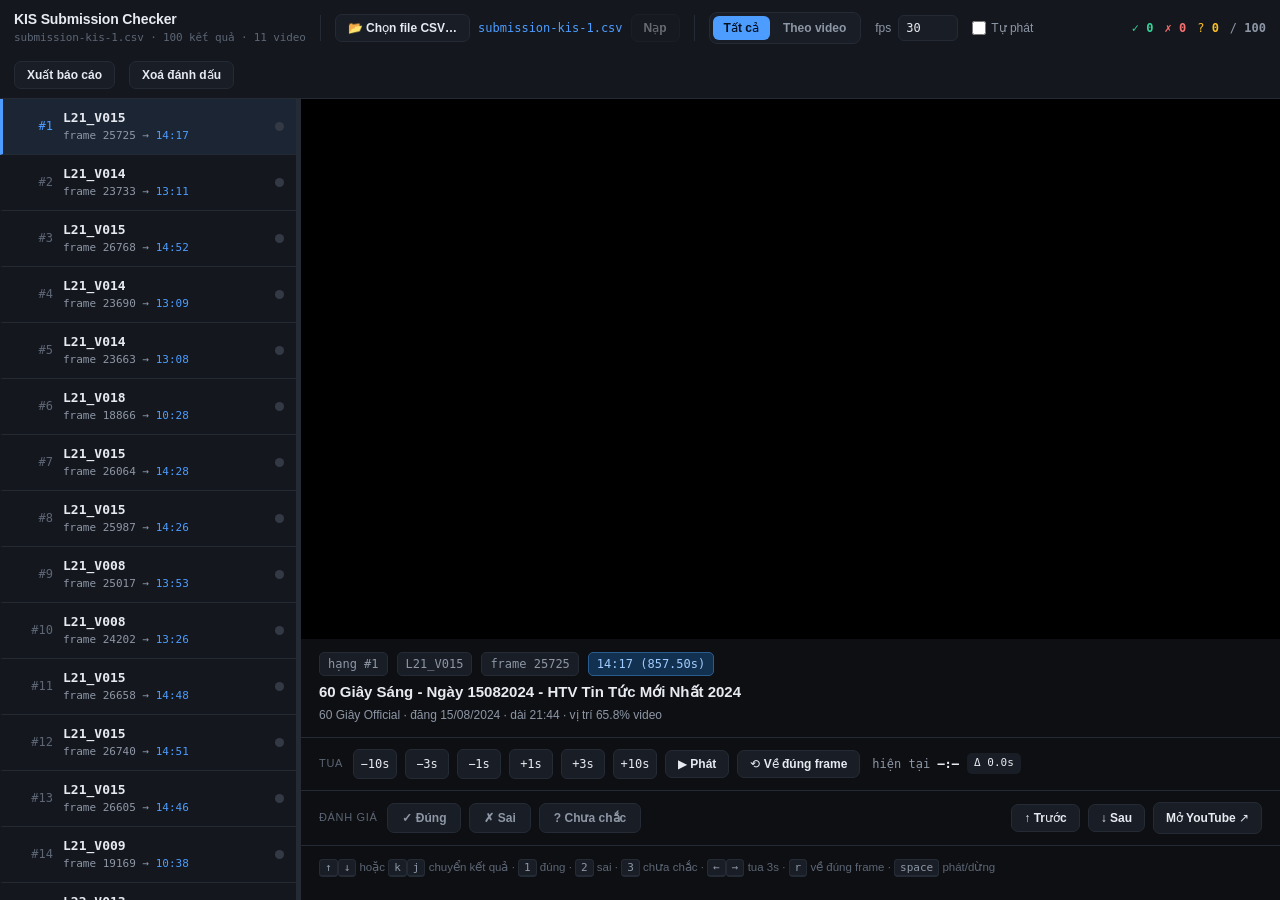
==== commit 8077d95c: "Xoa tung cau hoi va tung CSV; hien de bai ngay trong trang kiem tra - xoa cau: go luon phan cong, tu" ====
--- a/index.html
+++ b/index.html
@@ -10,7 +10,7 @@
     --bg:#0d0f13; --panel:#14171d; --panel2:#191d25; --line:#252b35;
     --fg:#e7eaf0; --dim:#8e97a6; --faint:#5d6675;
     --accent:#4c9dff; --ok:#34d399; --no:#f87171; --maybe:#fbbf24;
-    --listw:392px;
+    --listw:296px;
     --mono:ui-monospace,SFMono-Regular,"SF Mono",Menlo,Consolas,monospace;
   }
   html,body{height:100%}
@@ -89,6 +89,16 @@
         background:var(--panel);border:1px solid var(--line);color:var(--dim);white-space:nowrap}
   .whochip.me{border-color:var(--accent);color:var(--accent)}
   .whochip.full{border-color:var(--ok);color:var(--ok)}
+  .tag{font-family:var(--mono);font-size:11px;padding:2px 7px;border-radius:5px;
+       background:var(--panel);border:1px solid var(--line);color:var(--dim);white-space:nowrap}
+  .tag.now{border-color:var(--no);color:var(--no);background:#2a1214;font-weight:600}
+  .tag.kis{border-color:#2b5c8f;color:#9ecbff}
+  .tag.qa{border-color:#7a5a12;color:var(--maybe)}
+  .tag.trake{border-color:#1f6b52;color:var(--ok)}
+  #qtask{background:var(--panel);border:1px solid var(--line);border-radius:9px;padding:10px 12px}
+  #qtask .qhead{display:flex;align-items:center;gap:8px;margin-bottom:5px}
+  #qtask .qtext{font-size:13px;line-height:1.6;color:var(--fg);white-space:pre-wrap}
+  #qtask .qev{font-family:var(--mono);font-size:11.5px;color:var(--dim);margin-top:6px;line-height:1.7}
   #syncst{font-size:11px;color:var(--faint);font-family:var(--mono);min-width:62px}
 
   /* ---------- thanh query ---------- */
@@ -223,6 +233,7 @@
 
 <div class="teambar">
   <span class="lbl" style="font-size:11px;color:var(--faint);text-transform:uppercase;letter-spacing:.06em">Nhóm</span>
+  <span class="tag now" id="rtag" style="display:none"></span>
   <select id="subsel" title="Submission đang mở"><option value="">— chọn submission —</option></select>
   <button class="btn" id="upload">⬆ Nộp CSV</button>
   <input type="file" id="upfile" accept=".csv,text/csv" hidden>
@@ -293,6 +304,7 @@
     <span id="qstatus"></span>
     <div id="qen" style="display:none;flex-basis:100%;font-size:12px;color:var(--dim);
          font-family:var(--mono);padding-left:2px"></div>
+    <div id="qtask" style="display:none;flex-basis:100%;margin-top:2px"></div>
   </div>
   <div id="empty">
     <div class="zone" id="zone">
@@ -399,6 +411,7 @@
 let myVideos  = [];         // video duoc phan cong cho toi
 let onlyMine  = localStorage.getItem('kis-onlymine') !== '0';
 let syncTimer = null;
+let teamRound = '';         // vong dang mo (toan cuc)
 
 let player = null, apiReady = false, loadedVid = null, queued = null;
 
@@ -680,7 +693,7 @@
 /* ---------- keo chia do rong hai cot ---------- */
 (function(){
   const sp = $('#split'), root = document.documentElement;
-  const MIN_L = 240, MIN_R = 340, DEF = 392;
+  const MIN_L = 220, MIN_R = 340, DEF = 296;   // hep vua du doc ma-video, chua danh cho video
   const setW = w => root.style.setProperty('--listw', w + 'px');
   const clamp = w => Math.max(MIN_L, Math.min(w, window.innerWidth - MIN_R));
 
@@ -899,7 +912,10 @@
 /* ---------- dieu phoi nhom ---------- */
 async function loadSubs(){
   try{
-    const j = await (await api('/api/submissions')).json();
+    // Chi lay submission cua vong dang mo -- tron lan cac vong rat de mo nham
+    // file cua vong truoc.
+    const j = await (await api('/api/submissions?round='
+                     + encodeURIComponent(teamRound))).json();
     const sel = $('#subsel');
     sel.innerHTML = '<option value="">— chọn submission —</option>';
     (j.items || []).forEach(m => {
@@ -919,6 +935,7 @@
   if(!j.ok) return;
   teamSub  = j.name;
   myVideos = j.my_videos || [];
+  showTask(j.query);
   localStorage.setItem('kis-sub', teamSub);
 
   loadRows(j.rows.map(r => ({video: r[0], frame: r[1]})), teamSub + '.csv');
@@ -933,6 +950,25 @@
   render();
   if(rowsOf().length) select(rowsOf()[0].rank - 1);
   loadProgress();
+}
+
+function showTask(q){
+  const box = $('#qtask');
+  if(!q){ box.style.display = 'none'; return; }
+  box.style.display = '';
+  box.innerHTML = '<div class="qhead"><span class="tag i"></span><span class="tag k"></span>'
+                + '<span class="note" style="color:var(--faint);font-size:11px"></span></div>'
+                + '<div class="qtext"></div><div class="qev"></div>';
+  box.querySelector('.tag.i').textContent = q.id;
+  const k = box.querySelector('.tag.k');
+  k.textContent = q.kind || 'kis'; k.className = 'tag k ' + (q.kind || 'kis');
+  box.querySelector('.note').textContent = q.missing
+    ? '(bộ câu hỏi của vòng này đã bị xoá)' : 'đề bài của submission đang mở';
+  box.querySelector('.qtext').textContent = q.text || '';
+  box.querySelector('.qev').textContent = (q.events || [])
+    .map(e => e.id + ': ' + e.text).join('\n');
+  // Dien san vao o query de cham diem, khoi phai chep tay
+  if(q.text && !$('#query').value.trim()) $('#query').value = q.text;
 }
 
 async function loadProgress(){
@@ -1016,6 +1052,9 @@
   if(j.auth_required && !j.authed){ location.href = 'login.html'; return; }
   document.body.classList.remove('locked');
   teamOn = !!j.team;
+  // Phai gan TRUOC khoi if(teamOn) ben duoi, vi loadSubs() trong do can teamRound
+  // de loc submission theo vong.
+  teamRound = j.round || '';
   if(!teamOn || !j.auth_required){
     $('#tohub').classList.add('hidden');
     $('#dologout').classList.add('hidden');
@@ -1026,6 +1065,14 @@
     $('#whoami').value = teamWho;
     $('#whoami').readOnly = !!localStorage.getItem('kis-user');
     $('#onlymine').checked = onlyMine;
+    if(teamRound){
+      api('/api/round').then(r => r.json()).then(rr => {
+        const lb = (rr.rounds || []).find(x => x.id === rr.round);
+        const t = $('#rtag');
+        t.textContent = lb ? lb.label : rr.round;
+        t.style.display = '';
+      }).catch(() => {});
+    }
     loadSubs().then(() => {
       const last = localStorage.getItem('kis-sub');
       if(last){ $('#subsel').value = last; if($('#subsel').value === last) openSub(last); }
@@ -1035,6 +1082,8 @@
   apiOn = true;
   document.body.classList.add('api');
   maxFrames = j.max_frames || 0;
+  // Nop CSV la viec cua admin -- an nut voi thanh vien (server cung da chan).
+  if(j.auth_required && !j.is_admin) $('#upload').classList.add('hidden');
   canTranslate = !!j.translate;
   $('#trwrap').style.display = canTranslate ? '' : 'none';
   const allowed = j.backends || (j.api ? ['siglip','hybrid','api'] : ['siglip']);
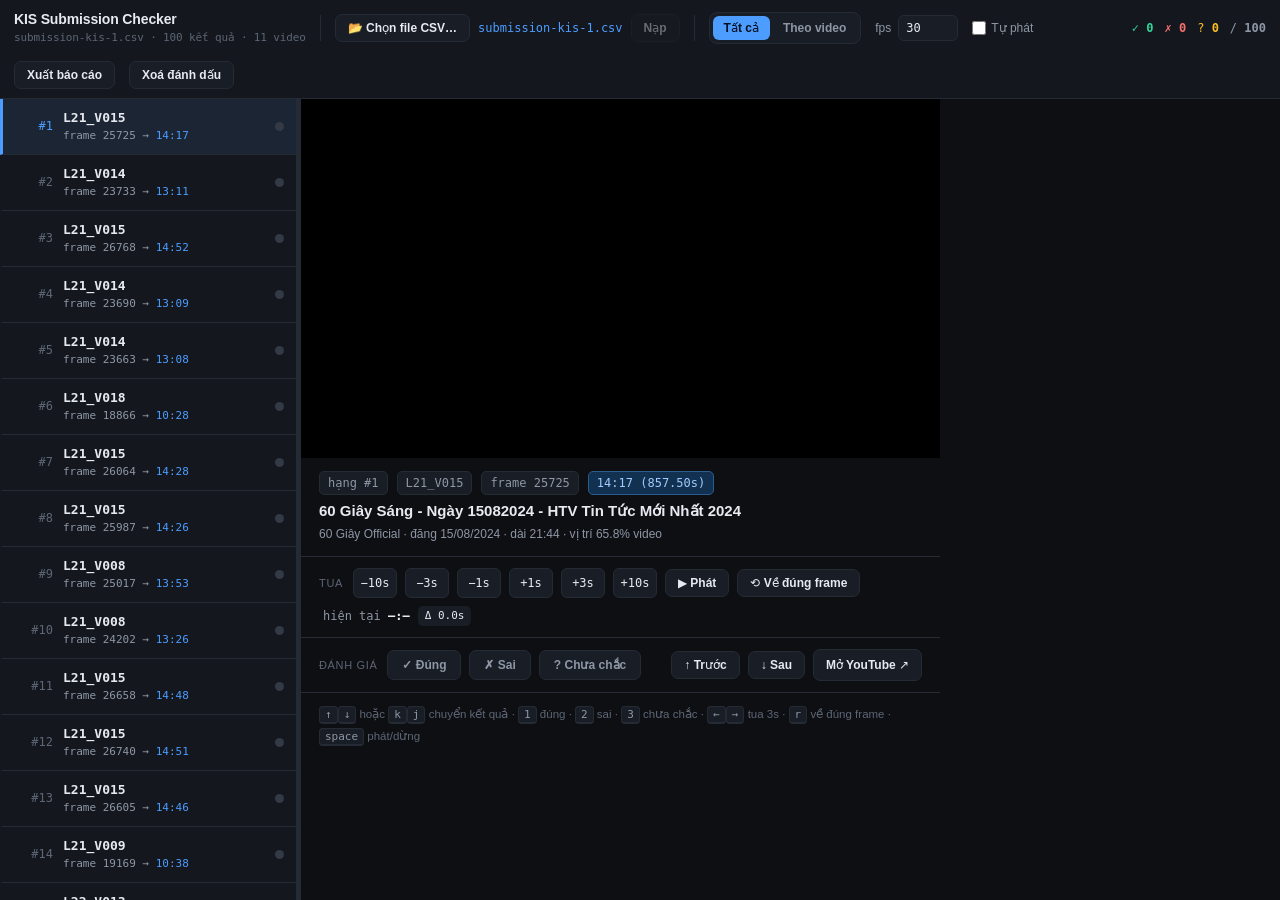
==== commit 0f05c0d4: "Chuyen thanh query thanh cot doc ben phai, o de bai tu gian cho vua noi dung - main thanh 4 cot: dan" ====
--- a/index.html
+++ b/index.html
@@ -10,7 +10,7 @@
     --bg:#0d0f13; --panel:#14171d; --panel2:#191d25; --line:#252b35;
     --fg:#e7eaf0; --dim:#8e97a6; --faint:#5d6675;
     --accent:#4c9dff; --ok:#34d399; --no:#f87171; --maybe:#fbbf24;
-    --listw:296px;
+    --listw:296px; --qw:340px;
     --mono:ui-monospace,SFMono-Regular,"SF Mono",Menlo,Consolas,monospace;
   }
   html,body{height:100%}
@@ -95,19 +95,26 @@
   .tag.kis{border-color:#2b5c8f;color:#9ecbff}
   .tag.qa{border-color:#7a5a12;color:var(--maybe)}
   .tag.trake{border-color:#1f6b52;color:var(--ok)}
-  #qtask{background:var(--panel);border:1px solid var(--line);border-radius:9px;padding:10px 12px}
+  #qtask{background:var(--panel2);border:1px solid var(--line);border-radius:9px;padding:10px 12px}
+  #qnone{font-size:12px;color:var(--faint);line-height:1.6;padding:2px}
   #qtask .qhead{display:flex;align-items:center;gap:8px;margin-bottom:5px}
   #qtask .qtext{font-size:13px;line-height:1.6;color:var(--fg);white-space:pre-wrap}
   #qtask .qev{font-family:var(--mono);font-size:11.5px;color:var(--dim);margin-top:6px;line-height:1.7}
   #syncst{font-size:11px;color:var(--faint);font-family:var(--mono);min-width:62px}
 
   /* ---------- thanh query ---------- */
-  .qbar{display:none;align-items:center;gap:9px;padding:9px 14px;background:var(--panel2);
-        border-bottom:1px solid var(--line);flex:none;flex-wrap:wrap}
-  body.api .qbar{display:flex}
-  .qbar input[type=text]{flex:1;min-width:150px;background:var(--panel);border:1px solid var(--line);
-        color:var(--fg);border-radius:7px;padding:7px 11px;font-size:13px;font-family:inherit}
-  .qbar input[type=text]:focus{outline:0;border-color:var(--accent)}
+  /* Cot query ben phai, xep doc -- de bai dai van doc het khong phai lan. */
+  #qpanel{display:none;flex-direction:column;min-width:0;min-height:0;
+          background:var(--panel);border-left:1px solid var(--line);overflow-y:auto}
+  body.api #qpanel{display:flex}
+  .qbar{display:flex;flex-direction:column;align-items:stretch;gap:9px;padding:12px 13px}
+  .qbar .lbl{margin:0 0 3px}
+  .qrow{display:flex;align-items:center;gap:8px;flex-wrap:wrap}
+  #query{width:100%;background:var(--panel2);border:1px solid var(--line);color:var(--fg);
+        border-radius:8px;padding:9px 11px;font-size:13px;line-height:1.55;font-family:inherit;
+        resize:vertical;min-height:76px;overflow:hidden}
+  #query:focus{outline:0;border-color:var(--accent)}
+  #qpanel select{width:100%}
   .qbar input[type=number]{width:56px;background:var(--panel);border:1px solid var(--line);color:var(--fg);
         border-radius:6px;padding:5px 7px;font-family:var(--mono);font-size:12px}
   .qbar select{background:var(--panel);border:1px solid var(--line);color:var(--fg);
@@ -125,7 +132,7 @@
   .offnote{font-family:var(--mono);font-size:10.5px;color:var(--faint)}
 
   /* ---------- layout ---------- */
-  main{flex:1;display:grid;grid-template-columns:var(--listw) 5px 1fr;min-height:0}
+  main{flex:1;display:grid;grid-template-columns:var(--listw) 5px 1fr var(--qw);min-height:0}
   #list{overflow-y:auto;background:var(--panel);min-width:0}
   #split{background:var(--line);cursor:col-resize;position:relative;touch-action:none}
   #split::before{content:'';position:absolute;inset:0 -5px}   /* vung bam rong hon net ve */
@@ -135,7 +142,7 @@
   .hidden{display:none!important}
   body.resizing{cursor:col-resize;user-select:none}
   body.resizing #player{pointer-events:none}   /* iframe khong cuop chuot khi dang keo */
-  body.empty main{grid-template-columns:1fr}
+  body.empty main{grid-template-columns:1fr var(--qw)}
   /* an #stage chu khong an #right, neu khong thanh query bien mat luc chua nap CSV */
   body.empty #list,body.empty #split,body.empty #stage{display:none}
 
@@ -211,8 +218,9 @@
       border-radius:4px;padding:1px 5px;font-size:11px;color:var(--dim)}
 
   @media (max-width:900px){
-    main{grid-template-columns:1fr;grid-template-rows:auto 1fr}
+    main{grid-template-columns:1fr;grid-template-rows:auto auto auto}
     #split{display:none}
+    #qpanel{order:3;border-left:0;border-top:1px solid var(--line);max-height:46vh}
     #list{border-top:1px solid var(--line);max-height:36vh;order:2}
     #right{order:1;min-height:0}
     .fname{max-width:110px}
@@ -287,25 +295,6 @@
        title="Kéo để đổi độ rộng · bấm đúp để về mặc định"></div>
 
   <div id="right">
-  <div class="qbar">
-    <span class="lbl" style="font-size:11px;color:var(--faint);text-transform:uppercase;letter-spacing:.06em">Query</span>
-    <input type="text" id="query" placeholder="Mô tả cảnh cần tìm — vd: bốn phi hành gia mặc áo đen đứng trước tàu vũ trụ">
-    <label class="ctl">± <input type="number" id="win" value="90" min="0" step="30"> frame</label>
-    <label class="ctl">bước <input type="number" id="stp" value="30" min="1" step="10"></label>
-    <label class="ctl chk" id="trwrap" style="display:none"
-           title="Dịch query sang tiếng Anh trước khi chấm. Chỉ tốn 1 lệnh gọi API cho cả lượt.">
-      <input type="checkbox" id="translate" checked> Dịch sang tiếng Anh</label>
-    <select id="backend" title="Chọn nơi chấm điểm">
-      <option value="siglip">SigLIP (local, miễn phí)</option>
-      <option value="hybrid" disabled>SigLIP lọc → VLM rerank top 20 (nhanh, rẻ)</option>
-      <option value="api" disabled>VLM chấm hết (chậm &amp; tốn)</option>
-    </select>
-    <button class="btn primary" id="run">Chấm điểm</button>
-    <span id="qstatus"></span>
-    <div id="qen" style="display:none;flex-basis:100%;font-size:12px;color:var(--dim);
-         font-family:var(--mono);padding-left:2px"></div>
-    <div id="qtask" style="display:none;flex-basis:100%;margin-top:2px"></div>
-  </div>
   <div id="empty">
     <div class="zone" id="zone">
       <div style="font-size:34px">📄</div>
@@ -370,6 +359,32 @@
     </div>
   </div>
   </div>
+  <aside id="qpanel">
+  <div class="qbar">
+    <div>
+      <span class="lbl">Đề bài / câu cần tìm</span>
+      <textarea id="query" rows="3"
+        placeholder="Mô tả cảnh cần tìm — vd: bốn phi hành gia mặc áo đen đứng trước tàu vũ trụ"></textarea>
+    </div>
+    <div id="qtask" style="display:none"></div>
+    <div id="qnone">Submission này chưa gắn câu hỏi nào — gõ mô tả vào ô trên để chấm.</div>
+    <div class="qrow">
+      <label class="ctl">± <input type="number" id="win" value="90" min="0" step="30"> frame</label>
+      <label class="ctl">bước <input type="number" id="stp" value="30" min="1" step="10"></label>
+    </div>
+    <label class="ctl chk" id="trwrap" style="display:none"
+           title="Dịch query sang tiếng Anh trước khi chấm. Chỉ tốn 1 lệnh gọi API cho cả lượt.">
+      <input type="checkbox" id="translate" checked> Dịch sang tiếng Anh</label>
+    <select id="backend" title="Chọn nơi chấm điểm">
+      <option value="siglip">SigLIP (local, miễn phí)</option>
+      <option value="hybrid" disabled>SigLIP lọc → VLM rerank top 20 (nhanh, rẻ)</option>
+      <option value="api" disabled>VLM chấm hết (chậm &amp; tốn)</option>
+    </select>
+    <button class="btn primary" id="run">Chấm điểm</button>
+    <span id="qstatus"></span>
+    <div id="qen" style="display:none;font-size:12px;color:var(--dim);font-family:var(--mono)"></div>
+  </div>
+  </aside>
 </main>
 
 <script>
@@ -841,7 +856,12 @@
 }
 function setQ(msg, cls){ const el = $('#qstatus'); el.textContent = msg; el.className = cls || ''; }
 $('#run').onclick = runScoring;
-$('#query').onkeydown = ev => { if(ev.key === 'Enter'){ ev.preventDefault(); runScoring(); } };
+$('#query').oninput = fitQuery;
+window.addEventListener('resize', fitQuery);
+$('#query').onkeydown = ev => {
+  // Enter xuong dong nhu binh thuong; Ctrl/Cmd+Enter moi cham diem.
+  if(ev.key === 'Enter' && (ev.metaKey || ev.ctrlKey)){ ev.preventDefault(); runScoring(); }
+};
 
 $('#exportsub').onclick = () => {
   const ranked = byScore();
@@ -952,23 +972,37 @@
   loadProgress();
 }
 
+// O query tu gian cho vua noi dung -- de bai dai van doc het, khong phai lan.
+function fitQuery(){
+  const el = $('#query');
+  el.style.height = 'auto';
+  el.style.height = Math.min(el.scrollHeight + 2, Math.round(window.innerHeight * 0.42)) + 'px';
+  el.style.overflowY = el.scrollHeight > window.innerHeight * 0.42 ? 'auto' : 'hidden';
+}
+
 function showTask(q){
-  const box = $('#qtask');
-  if(!q){ box.style.display = 'none'; return; }
+  const box = $('#qtask'), none = $('#qnone');
+  if(!q){
+    box.style.display = 'none';
+    none.style.display = '';
+    none.textContent = 'Submission này chưa gắn câu hỏi nào — gõ mô tả vào ô trên để chấm.';
+    return;
+  }
+  none.style.display = 'none';
   box.style.display = '';
   box.innerHTML = '<div class="qhead"><span class="tag i"></span><span class="tag k"></span>'
                 + '<span class="note" style="color:var(--faint);font-size:11px"></span></div>'
-                + '<div class="qtext"></div><div class="qev"></div>';
+                + '<div class="qev"></div>';
   box.querySelector('.tag.i').textContent = q.id;
   const k = box.querySelector('.tag.k');
   k.textContent = q.kind || 'kis'; k.className = 'tag k ' + (q.kind || 'kis');
   box.querySelector('.note').textContent = q.missing
     ? '(bộ câu hỏi của vòng này đã bị xoá)' : 'đề bài của submission đang mở';
-  box.querySelector('.qtext').textContent = q.text || '';
   box.querySelector('.qev').textContent = (q.events || [])
     .map(e => e.id + ': ' + e.text).join('\n');
-  // Dien san vao o query de cham diem, khoi phai chep tay
-  if(q.text && !$('#query').value.trim()) $('#query').value = q.text;
+  // De bai vao thang o query: doc va cham deu tu day, khong phai chep tay
+  if(q.text) $('#query').value = q.text;
+  fitQuery();
 }
 
 async function loadProgress(){
@@ -1055,6 +1089,7 @@
   // Phai gan TRUOC khoi if(teamOn) ben duoi, vi loadSubs() trong do can teamRound
   // de loc submission theo vong.
   teamRound = j.round || '';
+  if(!j.team) $('#qnone').style.display = 'none';
   if(!teamOn || !j.auth_required){
     $('#tohub').classList.add('hidden');
     $('#dologout').classList.add('hidden');
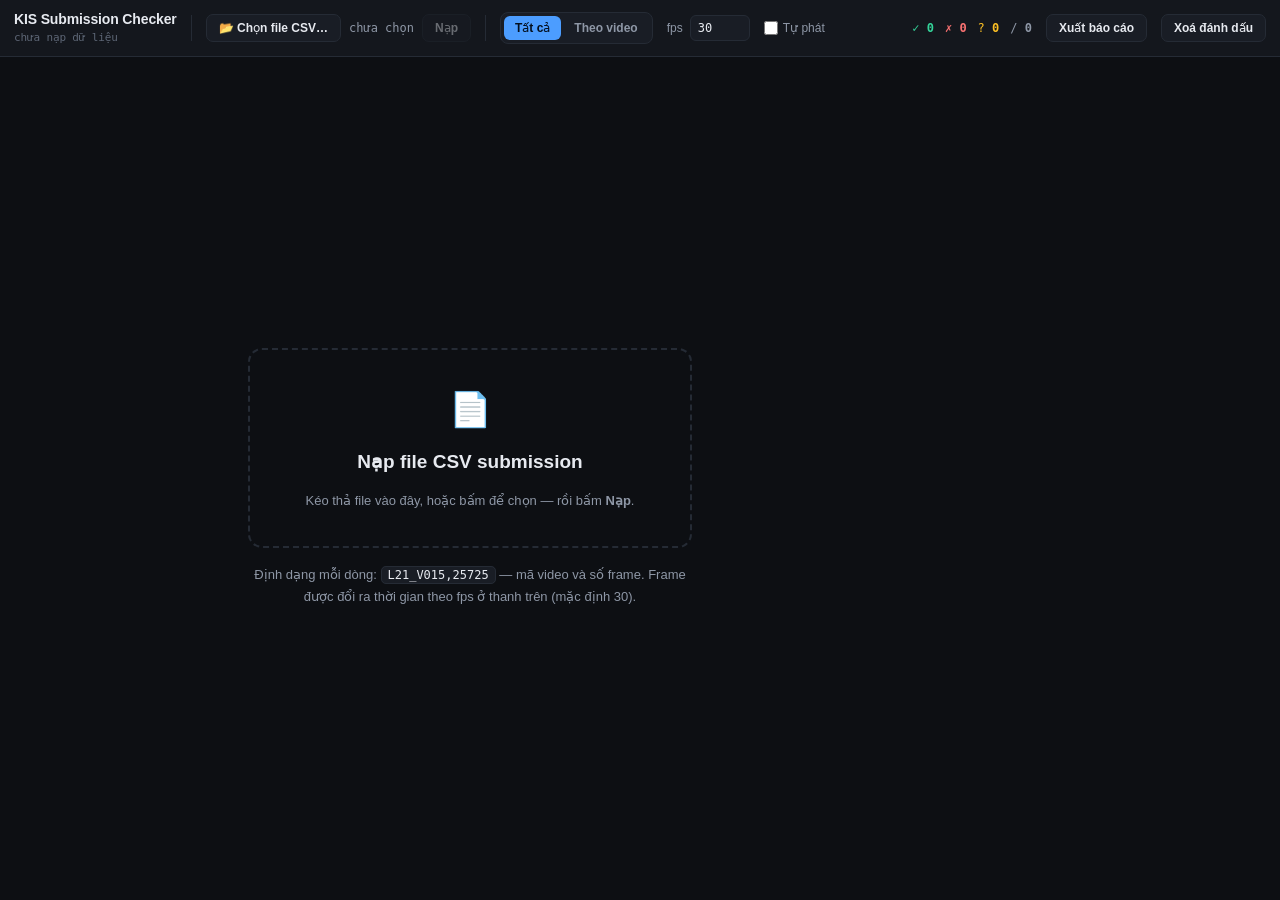
==== commit 12903943: "Sua loi 'can mat khau' khi cham diem: /api/score dung api() de gan token runScoring goi fetch() tho " ====
--- a/index.html
+++ b/index.html
@@ -388,7 +388,7 @@
 </main>
 
 <script>
-const DATA  = {"fps":30,"media":{"L21_V001":{"yt":"Rzpw5WR7nAY","title":"60 Giây Sáng - Ngày 01082024 - HTV Tin Tức Mới Nhất 2024","author":"60 Giây Official","date":"01/08/2024","length":1262,"url":"https://youtube.com/watch?v=Rzpw5WR7nAY"},"L21_V002":{"yt":"qqC4FLMNLdI","title":"60 Giây Sáng - Ngày 02082024 - HTV Tin Tức Mới Nhất 2024","author":"60 Giây Official","date":"02/08/2024","length":1057,"url":"https://youtube.com/watch?v=qqC4FLMNLdI"},"L21_V003":{"yt":"JrDeTiLY0u8","title":"60 Giây Sáng - Ngày 03082024 -  HTV Tin Tức Mới Nhất 2024","author":"60 Giây Official","date":"03/08/2024","length":1198,"url":"https://youtube.com/watch?v=JrDeTiLY0u8"},"L21_V005":{"yt":"GT5KeMmD5Sw","title":"60 Giây Sáng - Ngày 05082024 - HTV Tin Tức Mới Nhất 2024","author":"60 Giây Official","date":"05/08/2024","length":943,"url":"https://youtube.com/watch?v=GT5KeMmD5Sw"},"L21_V006":{"yt":"HphV3ZNfA5A","title":"60 Giây Sáng - Ngày 06082024 - HTV Tin Tức Mới Nhất 2024","author":"60 Giây Official","date":"06/08/2024","length":1036,"url":"https://youtube.com/watch?v=HphV3ZNfA5A"},"L21_V007":{"yt":"XGkqs8JOkUE","title":"60 Giây Sáng - Ngày 07082024 - HTV Tin Tức Mới Nhất 2024","author":"60 Giây Official","date":"07/08/2024","length":842,"url":"https://youtube.com/watch?v=XGkqs8JOkUE"},"L21_V008":{"yt":"VfiS267Cq8Q","title":"60 Giây Sáng - Ngày 08082024 - HTV Tin Tức Mới Nhất 2024","author":"60 Giây Official","date":"08/08/2024","length":1349,"url":"https://youtube.com/watch?v=VfiS267Cq8Q"},"L21_V009":{"yt":"jRmRk5Fhfnk","title":"60 Giây Sáng - Ngày 09082024 - HTV Tin Tức Mới Nhất 2024","author":"60 Giây Official","date":"09/08/2024","length":1160,"url":"https://youtube.com/watch?v=jRmRk5Fhfnk"},"L21_V010":{"yt":"JafrhS13ukg","title":"60 Giây Sáng - Ngày 10082024 - HTV Tin Tức Mới Nhất 2024","author":"60 Giây Official","date":"10/08/2024","length":1133,"url":"https://youtube.com/watch?v=JafrhS13ukg"},"L21_V011":{"yt":"uQuY24hJrqQ","title":"60 Giây Sáng - Ngày 11082024 - HTV Tin Tức Mới Nhất 2024","author":"60 Giây Official","date":"11/08/2024","length":1005,"url":"https://youtube.com/watch?v=uQuY24hJrqQ"},"L21_V012":{"yt":"cwMcSunEakw","title":"60 Giây Sáng - Ngày 12082024 - HTV Tin Tức Mới Nhất 2024","author":"60 Giây Official","date":"12/08/2024","length":932,"url":"https://youtube.com/watch?v=cwMcSunEakw"},"L21_V013":{"yt":"uBi2IfecQ1U","title":"60 Giây Sáng - Ngày 13082024 - HTV Tin Tức Mới Nhất 2024","author":"60 Giây Official","date":"13/08/2024","length":1127,"url":"https://youtube.com/watch?v=uBi2IfecQ1U"},"L21_V014":{"yt":"wL_-KhpMU7I","title":"60 Giây Sáng - Ngày 14082024 - HTV Tin Tức Mới Nhất 2024","author":"60 Giây Official","date":"14/08/2024","length":1117,"url":"https://youtube.com/watch?v=wL_-KhpMU7I"},"L21_V015":{"yt":"4MADNqa2Ihw","title":"60 Giây Sáng - Ngày 15082024 - HTV Tin Tức Mới Nhất 2024","author":"60 Giây Official","date":"15/08/2024","length":1304,"url":"https://youtube.com/watch?v=4MADNqa2Ihw"},"L21_V016":{"yt":"m513jMSeLds","title":"60 Giây Sáng - Ngày 16082024 - HTV Tin Tức Mới Nhất 2024","author":"60 Giây Official","date":"16/08/2024","length":1055,"url":"https://youtube.com/watch?v=m513jMSeLds"},"L21_V017":{"yt":"LT--fELSd9s","title":"60 Giây Sáng - Ngày 17082024 - HTV Tin Tức Mới Nhất 2024","author":"60 Giây Official","date":"17/08/2024","length":950,"url":"https://youtube.com/watch?v=LT--fELSd9s"},"L21_V018":{"yt":"1tKajOFGqSQ","title":"60 Giây Sáng - Ngày 18082024 - HTV Tin Tức Mới Nhất 2024","author":"60 Giây Official","date":"18/08/2024","length":1144,"url":"https://youtube.com/watch?v=1tKajOFGqSQ"},"L21_V019":{"yt":"vipckUPsGpg","title":"60 Giây Sáng - Ngày 19082024 - HTV Tin Tức Mới Nhất 2024","author":"60 Giây Official","date":"19/08/2024","length":1101,"url":"https://youtube.com/watch?v=vipckUPsGpg"},"L21_V021":{"yt":"hTTaBTWWipY","title":"60 Giây Sáng - Ngày 21082024 - HTV Tin Tức Mới Nhất 2024","author":"60 Giây Official","date":"21/08/2024","length":1030,"url":"https://youtube.com/watch?v=hTTaBTWWipY"},"L21_V022":{"yt":"RC2t4XXAFfE","title":"60 Giây Sáng - Ngày 22082024 - HTV Tin Tức Mới Nhất 2024","author":"60 Giây Official","date":"22/08/2024","length":978,"url":"https://youtube.com/watch?v=RC2t4XXAFfE"},"L21_V023":{"yt":"lIIsVPGK6uo","title":"60 Giây Sáng - Ngày 23082024 - HTV Tin Tức Mới Nhất 2024","author":"60 Giây Official","date":"23/08/2024","length":1180,"url":"https://youtube.com/watch?v=lIIsVPGK6uo"},"L21_V024":{"yt":"wgPPoa7OcmE","title":"60 Giây Sáng - Ngày 24082024 - HTV Tin Tức Mới Nhất 2024","author":"60 Giây Official","date":"24/08/2024","length":1202,"url":"https://youtube.com/watch?v=wgPPoa7OcmE"},"L21_V025":{"yt":"-YKaIUk1T0U","title":"60 Giây Sáng - Ngày 25082024 - HTV Tin Tức Mới Nhất 2024","author":"60 Giây Official","date":"25/08/2024","length":1180,"url":"https://youtube.com/watch?v=-YKaIUk1T0U"},"L21_V026":{"yt":"pj1VkEuMYM4","title":"60 Giây Sáng - Ngày 26082024 - HTV Tin Tức Mới Nhất 2024","author":"60 Giây Official","date":"26/08/2024","length":1152,"url":"https://youtube.com/watch?v=pj1VkEuMYM4"},"L21_V027":{"yt":"XjYeGkh1ZSg","title":"60 Giây Sáng - Ngày 27082024 - HTV Tin Tức Mới Nhất 2024","author":"60 Giây Official","date":"27/08/2024","length":1160,"url":"https://youtube.com/watch?v=XjYeGkh1ZSg"},"L21_V028":{"yt":"YiF5LpNRak4","title":"60 Giây Sáng - Ngày 28082024 - HTV Tin Tức Mới Nhất 2024","author":"60 Giây Official","date":"28/08/2024","length":1019,"url":"https://youtube.com/watch?v=YiF5LpNRak4"},"L21_V029":{"yt":"dlpQXX_hYxk","title":"60 Giây Sáng - Ngày 29082024 - HTV Tin Tức Mới Nhất 2024","author":"60 Giây Official","date":"29/08/2024","length":1156,"url":"https://youtube.com/watch?v=dlpQXX_hYxk"},"L21_V030":{"yt":"5HtjWheNDPM","title":"60 Giây Sáng - Ngày 30082024 - HTV Tin Tức Mới Nhất 2024","author":"60 Giây Official","date":"30/08/2024","length":1060,"url":"https://youtube.com/watch?v=5HtjWheNDPM"},"L21_V031":{"yt":"fjL7m7SAoLA","title":"60 Giây Sáng - Ngày 31082024 - HTV Tin Tức Mới Nhất 2024","author":"60 Giây Official","date":"31/08/2024","length":1101,"url":"https://youtube.com/watch?v=fjL7m7SAoLA"},"L22_V001":{"yt":"GZdi9xpiItU","title":"60 Giây Chiều - Ngày 01082024 - HTV Tin Tức Mới Nhất 2024","author":"60 Giây Official","date":"02/08/2024","length":1163,"url":"https://youtube.com/watch?v=GZdi9xpiItU"},"L22_V002":{"yt":"tIiV66LvrZg","title":"60 Giây Chiều - Ngày 02082024 -  HTV Tin Tức Mới Nhất 2024","author":"60 Giây Official","date":"03/08/2024","length":1187,"url":"https://youtube.com/watch?v=tIiV66LvrZg"},"L22_V003":{"yt":"aJJUkV1L_Cw","title":"60 Giây Chiều - Ngày 03082024 - HTV Tin Tức Mới Nhất 2024","author":"60 Giây Official","date":"04/08/2024","length":1225,"url":"https://youtube.com/watch?v=aJJUkV1L_Cw"},"L22_V004":{"yt":"1KESxskpr4g","title":"60 Giây Chiều - Ngày 04082024 - HTV Tin Tức Mới Nhất 2024","author":"60 Giây Official","date":"05/08/2024","length":1304,"url":"https://youtube.com/watch?v=1KESxskpr4g"},"L22_V005":{"yt":"1YDOImIQJ-U","title":"60 Giây Chiều - Ngày 05082024 - HTV Tin Tức Mới Nhất 2024","author":"60 Giây Official","date":"06/08/2024","length":1041,"url":"https://youtube.com/watch?v=1YDOImIQJ-U"},"L22_V006":{"yt":"VE8zB4YjGw4","title":"60 Giây Chiều - Ngày 06082024 - HTV Tin Tức Mới Nhất 2024","author":"60 Giây Official","date":"07/08/2024","length":1287,"url":"https://youtube.com/watch?v=VE8zB4YjGw4"},"L22_V007":{"yt":"Oz4rR9DZreg","title":"60 Giây Chiều - Ngày 07082024 - HTV Tin Tức Mới Nhất 2024","author":"60 Giây Official","date":"08/08/2024","length":1201,"url":"https://youtube.com/watch?v=Oz4rR9DZreg"},"L22_V008":{"yt":"DU9TutI7xnU","title":"60 Giây Chiều - Ngày 08082024 - HTV Tin Tức Mới Nhất 2024","author":"60 Giây Official","date":"09/08/2024","length":1096,"url":"https://youtube.com/watch?v=DU9TutI7xnU"},"L22_V009":{"yt":"Six0zgQNSNI","title":"60 Giây Chiều - Ngày 09082024 - HTV Tin Tức Mới Nhất 2024","author":"60 Giây Official","date":"10/08/2024","length":1077,"url":"https://youtube.com/watch?v=Six0zgQNSNI"},"L22_V010":{"yt":"TWcfxEOHxYk","title":"60 Giây Chiều - Ngày 10082024 - HTV Tin Tức Mới Nhất 2024","author":"60 Giây Official","date":"11/08/2024","length":1091,"url":"https://youtube.com/watch?v=TWcfxEOHxYk"},"L22_V011":{"yt":"6puiLImJz6c","title":"60 Giây Chiều - Ngày 11082024 - HTV Tin Tức Mới Nhất 2024","author":"60 Giây Official","date":"12/08/2024","length":1096,"url":"https://youtube.com/watch?v=6puiLImJz6c"},"L22_V012":{"yt":"CpLUbAWRtEc","title":"60 Giây Chiều - Ngày 12082024 - HTV Tin Tức Mới Nhất 2024","author":"60 Giây Official","date":"13/08/2024","length":1205,"url":"https://youtube.com/watch?v=CpLUbAWRtEc"},"L22_V013":{"yt":"RCCBx1TjnvQ","title":"60 Giây Chiều - Ngày 13082024 - HTV Tin Tức Mới Nhất 2024","author":"60 Giây Official","date":"14/08/2024","length":1267,"url":"https://youtube.com/watch?v=RCCBx1TjnvQ"},"L22_V014":{"yt":"LUKnehqHaCI","title":"60 Giây Chiều - Ngày 14082024 - HTV Tin Tức Mới Nhất 2024","author":"60 Giây Official","date":"15/08/2024","length":1139,"url":"https://youtube.com/watch?v=LUKnehqHaCI"},"L22_V015":{"yt":"_RBnR5oex_8","title":"60 Giây Chiều - Ngày 15082024 - HTV Tin Tức Mới Nhất 2024","author":"60 Giây Official","date":"16/08/2024","length":1308,"url":"https://youtube.com/watch?v=_RBnR5oex_8"},"L22_V016":{"yt":"nE-KgYA_OWk","title":"60 Giây Chiều - Ngày 16082024 - HTV Tin Tức Mới Nhất 2024","author":"60 Giây Official","date":"17/08/2024","length":1437,"url":"https://youtube.com/watch?v=nE-KgYA_OWk"},"L22_V017":{"yt":"t00BJlaDZwI","title":"60 Giây Chiều - Ngày 17082024 - HTV Tin Tức Mới Nhất 2024","author":"60 Giây Official","date":"18/08/2024","length":1103,"url":"https://youtube.com/watch?v=t00BJlaDZwI"},"L22_V018":{"yt":"YfF-qad2zIU","title":"60 Giây Chiều - Ngày 18082024 - HTV Tin Tức Mới Nhất 2024","author":"60 Giây Official","date":"19/08/2024","length":1377,"url":"https://youtube.com/watch?v=YfF-qad2zIU"},"L22_V019":{"yt":"cncdOlbRN6k","title":"60 Giây Chiều - Ngày 19082024 - HTV Tin Tức Mới Nhất 2024","author":"60 Giây Official","date":"20/08/2024","length":1034,"url":"https://youtube.com/watch?v=cncdOlbRN6k"},"L22_V020":{"yt":"60qHcTBp6VY","title":"60 Giây Chiều - Ngày 20082024 - HTV Tin Tức Mới Nhất 2024","author":"60 Giây Official","date":"21/08/2024","length":1299,"url":"https://youtube.com/watch?v=60qHcTBp6VY"},"L22_V021":{"yt":"1feJrcoo5Rk","title":"60 Giây Chiều - Ngày 21082024 - HTV Tin Tức Mới Nhất 2024","author":"60 Giây Official","date":"22/08/2024","length":1271,"url":"https://youtube.com/watch?v=1feJrcoo5Rk"},"L22_V022":{"yt":"s11qoPYYbKA","title":"60 Giây Chiều - Ngày 22082024 - HTV Tin Tức Mới Nhất 2024","author":"60 Giây Official","date":"23/08/2024","length":1138,"url":"https://youtube.com/watch?v=s11qoPYYbKA"},"L22_V023":{"yt":"gkFo9B1NhOc","title":"60 Giây Chiều - Ngày 23082024 - HTV Tin Tức Mới Nhất 2024","author":"60 Giây Official","date":"24/08/2024","length":1243,"url":"https://youtube.com/watch?v=gkFo9B1NhOc"},"L22_V024":{"yt":"TE5ED6iwn9g","title":"60 Giây Chiều - Ngày 24082024 - HTV Tin Tức Mới Nhất 2024","author":"60 Giây Official","date":"25/08/2024","length":1268,"url":"https://youtube.com/watch?v=TE5ED6iwn9g"},"L22_V025":{"yt":"p6h043fMCUA","title":"60 Giây Chiều - Ngày 25082024 - HTV Tin Tức Mới Nhất 2024","author":"60 Giây Official","date":"26/08/2024","length":1129,"url":"https://youtube.com/watch?v=p6h043fMCUA"},"L22_V026":{"yt":"eJ7gQYMrrWs","title":"60 Giây Chiều - Ngày 26082024 - HTV Tin Tức Mới Nhất 2024","author":"60 Giây Official","date":"27/08/2024","length":1136,"url":"https://youtube.com/watch?v=eJ7gQYMrrWs"},"L22_V027":{"yt":"VY7KrHcJmzg","title":"60 Giây Chiều - Ngày 27082024 - HTV Tin Tức Mới Nhất 2024","author":"60 Giây Official","date":"28/08/2024","length":1107,"url":"https://youtube.com/watch?v=VY7KrHcJmzg"},"L22_V028":{"yt":"mjy8h-iT-ms","title":"60 Giây Chiều - Ngày 28082024 - HTV Tin Tức Mới Nhất 2024","author":"60 Giây Official","date":"29/08/2024","length":1115,"url":"https://youtube.com/watch?v=mjy8h-iT-ms"},"L22_V029":{"yt":"8bsmllSKjjQ","title":"60 Giây Chiều - Ngày 29082024 - HTV Tin Tức Mới Nhất 2024","author":"60 Giây Official","date":"30/08/2024","length":1056,"url":"https://youtube.com/watch?v=8bsmllSKjjQ"},"L22_V030":{"yt":"MusUd666cwE","title":"60 Giây Chiều - Ngày 30082024 - HTV Tin Tức Mới Nhất 2024","author":"60 Giây Official","date":"31/08/2024","length":1118,"url":"https://youtube.com/watch?v=MusUd666cwE"},"L22_V031":{"yt":"rhRq9JBtpWY","title":"60 Giây Chiều - Ngày 31082024 - HTV Tin Tức Mới Nhất 2024","author":"60 Giây Official","date":"01/09/2024","length":1190,"url":"https://youtube.com/watch?v=rhRq9JBtpWY"},"L23_V001":{"yt":"3oVaFPFt9vI","title":"DIỄN BIẾN VÒNG ĐUA CUỐI CÙNG - CHẶNG 1 CÚP TRUYỀN HÌNH 2024 RIKUNOV CHIẾN THẮNG TẠI MÉT CUỐI CÙNG","author":"HTV Sports","date":"02/04/2024","length":176,"url":"https://youtube.com/watch?v=3oVaFPFt9vI"},"L23_V002":{"yt":"6J0loXv8wJw","title":"RIKUNOV QUÁ MẠNH MẼ Ở NHỮNG MÉT CUỐI  DIỄN BIẾN NHỮNG VÒNG ĐUA CUỐI - CHẶNG 2 CÚP TRUYỀN HÌNH 2024","author":"HTV Sports","date":"03/04/2024","length":436,"url":"https://youtube.com/watch?v=6J0loXv8wJw"},"L23_V003":{"yt":"Btr8jXBzZXE","title":"🔥🔥 QUÁ KHỦNG KHIẾP VỚI CÚ HATTRICK CỦA ANH LONG - PETR RIKUNOV  DIỄN BIẾN NHỮNG VÒNG ĐUA CUỐI","author":"HTV Sports","date":"04/04/2024","length":310,"url":"https://youtube.com/watch?v=Btr8jXBzZXE"},"L23_V004":{"yt":"FYpPfAIjWPs","title":"MARTIN LAAS MANG VỀ CHIẾN THẮNG CHẶNG ĐẦU TIÊN CHO VĨNH LONG  DIỄN BIẾN NHỮNG KM CUỐI CHẶNG 4","author":"HTV Sports","date":"05/04/2024","length":397,"url":"https://youtube.com/watch?v=FYpPfAIjWPs"},"L23_V005":{"yt":"WD9qm6XOPTA","title":"DIỄN BIẾN VÒNG ĐUA CUỐI CÙNG - CHẶNG 5 VÒNG ĐUA HỒ HOÀN KIẾM  CÚP TRUYỀN HÌNH TP.HCM 2024","author":"HTV Sports","date":"06/04/2024","length":243,"url":"https://youtube.com/watch?v=WD9qm6XOPTA"},"L23_V006":{"yt":"q0lRq2DkCc8","title":"ANH LONG RIKUNOV TRỞ LẠI ĐẦY MẠNH MẼ ĐỂ GIÀNH CHIẾN THẮNG CHẶNG LẦN 4  DIỄN BIẾN NHỮNG KM CUỐI","author":"HTV Sports","date":"07/04/2024","length":357,"url":"https://youtube.com/watch?v=q0lRq2DkCc8"},"L23_V007":{"yt":"fnFwv6pOkyA","title":"TẬP ĐOÀN LỘC TRỜI AN GIANG XUẤT SẮC GIÀNH CHIẾN THẮNG ĐỒNG ĐỘI TÍNH GIỜ  CÚP TRUYỀN HÌNH TPHCM 2024","author":"HTV Sports","date":"09/04/2024","length":395,"url":"https://youtube.com/watch?v=fnFwv6pOkyA"},"L23_V008":{"yt":"bpTRldeMipQ","title":"MARTIN LAAS XUẤT SẮC CÓ CHIẾN THẮNG CHẶNG LẦN THỨ 2 CHO VĨNH LONG  CHẶNG 8 TP. SẦM SƠN - TP. VINH","author":"HTV Sports","date":"10/04/2024","length":247,"url":"https://youtube.com/watch?v=bpTRldeMipQ"},"L23_V009":{"yt":"rkNjXQOanI0","title":"KHỦNG LONG RIKUNOV KHẲNG ĐỊNH SỨC MẠNH TRƯỚC ĐỐI THỦ MARTIN LAAS  DIỄN BIẾN NHỮNG KM CUỐI CHẶNG 9","author":"HTV Sports","date":"11/04/2024","length":314,"url":"https://youtube.com/watch?v=rkNjXQOanI0"},"L23_V010":{"yt":"GQgS2AQurD4","title":"MARTIN LAAS XUẤT SẮC GIÀNH CHIẾN THẮNG CHẶNG LẦN 3  DIỄN BIẾN NHỮNG KM CUỐI CÙNG CHẶNG 10 TẠI HUẾ","author":"HTV Sports","date":"13/04/2024","length":312,"url":"https://youtube.com/watch?v=GQgS2AQurD4"},"L23_V011":{"yt":"bjsc2VpUQE0","title":"MARTIN LAAS TIẾP TỤC LẤY CHIẾN THẮNG CHẶNG LẦN THỨ 4  Diễn biến những km cuối cùng Chặng 11","author":"HTV Sports","date":"13/04/2024","length":405,"url":"https://youtube.com/watch?v=bjsc2VpUQE0"},"L23_V012":{"yt":"NbBziotw1IA","title":"ANH LONG - RIKUNOV LẠI KHẲNG ĐỊNH SỨC MẠNH TẠI TP. ĐÀ NẴNG  DIỄN BIẾN NHỮNG KM CUỐI CÙNG CHẶNG 12","author":"HTV Sports","date":"14/04/2024","length":417,"url":"https://youtube.com/watch?v=NbBziotw1IA"},"L23_V013":{"yt":"QzJpVmt19cA","title":"MARTIN LAAS XUẤT SẮC GIÀNH THÊM 1 CHIẾN THẮNG CHẶNG TẠI TP TAM KỲ  DIỄN BIẾN NHỮNG KM CUỐI CHẶNG 13","author":"HTV Sports","date":"16/04/2024","length":371,"url":"https://youtube.com/watch?v=QzJpVmt19cA"},"L23_V014":{"yt":"qTtuy9jWMPY","title":"HẤP DẪN CHO ĐẾN NHỮNG MÉT CUỐI CÙNG - CHÚC MỪNG TRẦN TUẤN KIỆT CÓ THẮNG CHẶNG LẦN 2","author":"HTV Sports","date":"18/04/2024","length":320,"url":"https://youtube.com/watch?v=qTtuy9jWMPY"},"L23_V015":{"yt":"6dJAWIYPpYs","title":"LỜI KHẲNG ĐỊNH ĐẦY MẠNH MẼ TỪ ANH LONG - RIKUNOV  DIỄN BIẾN NHỮNG KM CUỐI CHẶNG 15","author":"HTV Sports","date":"18/04/2024","length":370,"url":"https://youtube.com/watch?v=6dJAWIYPpYs"},"L23_V016":{"yt":"AxrWuYGHZ7U","title":"NỖ LỰC TUYỆT VỜI CỦA LÊ NGUYỆT MINH - GIÚP TP.HCM NEW GROUP CÓ CHIẾN THẮNG CHẶNG ĐẦU TIÊN","author":"HTV Sports","date":"19/04/2024","length":336,"url":"https://youtube.com/watch?v=AxrWuYGHZ7U"},"L23_V017":{"yt":"tzvLHlMcNFI","title":"CHÚC MỪNG SAVVA NOVIKOV CÓ CHIẾN THẮNG CHẶNG ĐẦU TIÊN RẤT XUẤT SẮC  DIỄN BIẾN KM CUỐI CHẶNG 17","author":"HTV Sports","date":"20/04/2024","length":318,"url":"https://youtube.com/watch?v=tzvLHlMcNFI"},"L23_V018":{"yt":"wCWJOKPj6i0","title":"MARTIN LAAS KHẲNG ĐỊNH SỨC MẠNH LẦN NỮA TẠI VÒNG ĐUA HỒ XUÂN HƯƠNG - ĐÀ LẠT DIỄN BIẾN NHỮNG KM CUỐI","author":"HTV Sports","date":"21/04/2024","length":508,"url":"https://youtube.com/watch?v=wCWJOKPj6i0"},"L23_V019":{"yt":"I46KHfjIPQk","title":"NÓI GÌ NỮA VỀ SỰ XUẤT SẮC CỦA ANH LONG - PETR RIKUNOV ĐÂY QUÝ VỊ !  DIỄN BIẾN NHỮNG KM CUỐI CÙNG","author":"HTV Sports","date":"23/04/2024","length":541,"url":"https://youtube.com/watch?v=I46KHfjIPQk"},"L23_V020":{"yt":"kmU6jBK9H54","title":"NGUYỄN VĂN NHÃ CÓ CHIẾN THẮNG CHẶNG ĐẦU TIÊN RẤT TUYỆT VỜI !  DIỄN BIẾN NHỮNG KM CUỐI CHẶNG 20","author":"HTV Sports","date":"24/04/2024","length":385,"url":"https://youtube.com/watch?v=kmU6jBK9H54"},"L23_V021":{"yt":"Iupvfa7uLyw","title":"Rikunov cùng Martin Laas tiếp tục so kè khẳng định sức mạnh tại đích đến Mỹ Tho (Tiền Giang)","author":"HTV Sports","date":"25/04/2024","length":544,"url":"https://youtube.com/watch?v=Iupvfa7uLyw"},"L23_V022":{"yt":"A4GVOdnoIDU","title":"MARTIN LAAS CÓ THÊM CHIẾN THẮNG CHẶNG ĐẦY NẮNG NÓNG TẠI TP. CẦN THƠ  DIỄN BIẾN NHỮNG KM CUỐI C22","author":"HTV Sports","date":"27/04/2024","length":365,"url":"https://youtube.com/watch?v=A4GVOdnoIDU"},"L23_V023":{"yt":"5RJWBk50rRo","title":"NẮNG NÓNG CỠ NÀO ĐỂ CẢN BƯỚC ANH LONG - PETR RIKUNOV TẠI QUÊ NHÀ AN GIANG  CTH TPHCM 2024","author":"HTV Sports","date":"27/04/2024","length":395,"url":"https://youtube.com/watch?v=5RJWBk50rRo"},"L23_V024":{"yt":"1kLJ8ynvRsY","title":"🎉🎉 CHÚC MỪNG TRẦN TUẤN KIỆT - ĐỨA CON CỦA ĐỒNG THÁP CÓ CHIẾN THẮNG CHẶNG ĐẦY CẢM XÚC TẠI QUÊ NHÀ ❤","author":"HTV Sports","date":"28/04/2024","length":400,"url":"https://youtube.com/watch?v=1kLJ8ynvRsY"},"L23_V025":{"yt":"TwCnb13Y7no","title":"CHÚC MỪNG MARTIN LAAS CÓ CHIẾN THẮNG CHẶNG ĐẦY NGOẠN MỤC TẠI QUẢNG TRƯỜNG THỐNG NHẤT VÀO TRƯA 3004","author":"HTV Sports","date":"30/04/2024","length":860,"url":"https://youtube.com/watch?v=TwCnb13Y7no"},"L24_V002":{"yt":"W0yPC1ytRj8","title":"Màn trình diễn xứng danh Bộ đội cụ Hồ đội Tinh Anh Đường - Quận 5  Lân Sư Rồng Cúp Chợ Lớn - HTV","author":"HTV Sports","date":"12/01/2024","length":703,"url":"https://youtube.com/watch?v=W0yPC1ytRj8"},"L24_V003":{"yt":"bXMhsn050N4","title":"Đoàn Nam Hoa - Lạc Long Quân diệt ngư tinh   Múa Rồng truyền thống  Cúp Chợ Lớn - HTV 2024","author":"HTV Sports","date":"12/01/2024","length":763,"url":"https://youtube.com/watch?v=bXMhsn050N4"},"L24_V004":{"yt":"rCw_cJVKuXU","title":" Vươn cao con Rồng Đất Việt  - Hải Nam Liên Hữu  Múa rồng truyền thống   Cúp Chợ Lớn - HTV 2024","author":"HTV Sports","date":"12/01/2024","length":936,"url":"https://youtube.com/watch?v=rCw_cJVKuXU"},"L24_V005":{"yt":"6hvzIEeylqY","title":"Nam Sư Vượt Thiên Cấm hái thuốc về trị bệnh cho dân làng  Đoàn Lân Hưng Sủi – Sóc Trăng","author":"HTV Sports","date":"13/01/2024","length":625,"url":"https://youtube.com/watch?v=6hvzIEeylqY"},"L24_V006":{"yt":"WHsQgL962oY","title":"Nam Sư Oai Dũng Vượt Tam Sơn Hái Linh Chi  Đoàn Lân Oai Dũng Đường Q6 – TPHCM  Cúp Chợ Lớn - HTV","author":"HTV Sports","date":"13/01/2024","length":569,"url":"https://youtube.com/watch?v=WHsQgL962oY"},"L24_V007":{"yt":"JVIr6RtExPg","title":"Nam Sư Thông Thiên Đại Náo Đào Viên  Đoàn Lân Trung Liên Đường – Đồng Nai  Cúp Chợ Lớn - HTV 2024","author":"HTV Sports","date":"13/01/2024","length":570,"url":"https://youtube.com/watch?v=JVIr6RtExPg"},"L24_V008":{"yt":"w8L5bDbC9yo","title":"Kim Sư Du Hí Giúp Tiểu Kê  Đoàn Lân Huỳnh Lân Đường - Đồng Nai  Cúp Chợ Lớn - HTV 2024","author":"HTV Sports","date":"13/01/2024","length":562,"url":"https://youtube.com/watch?v=w8L5bDbC9yo"},"L24_V009":{"yt":"QzeUHVoIBN8","title":"Kim Lân Thượng Sơn Hái Linh Chi  Đoàn Lân Huỳnh Kim Lân, Thủ Đức – TPHCM  Cúp Chợ Lớn - HTV 2024","author":"HTV Sports","date":"13/01/2024","length":517,"url":"https://youtube.com/watch?v=QzeUHVoIBN8"},"L24_V010":{"yt":"UhbihgZrtJI","title":"Nam Sự Vượt Trường Sơn Hái Linh Chi  Đoàn Lân Bảo Hân Đường – Đồng Nai  Cúp Chợ Lớn - HTV 2024","author":"HTV Sports","date":"13/01/2024","length":469,"url":"https://youtube.com/watch?v=UhbihgZrtJI"},"L24_V011":{"yt":"Q1YCXZ4bS0Q","title":"Ăn Linh Chi Hái Bông Hoa tưởng nhớ anh hùng Nguyễn Trung Trực  Đình Nguyễn Trung Trực – Kiên Giang","author":"HTV Sports","date":"13/01/2024","length":650,"url":"https://youtube.com/watch?v=Q1YCXZ4bS0Q"},"L24_V012":{"yt":"Hi1GqK7fop8","title":"ĐÓN CHỜ NHÂN VẬT BÍ ẨN? Khán giả ơi, hôm nay là ngày cuối cùng của giải đấu Cúp Chợ lớn HTV 2024","author":"HTV Sports","date":"13/01/2024","length":97,"url":"https://youtube.com/watch?v=Hi1GqK7fop8"},"L24_V013":{"yt":"uRq1WNxJfqw","title":"Hồng Sư Vượt Trường Sơn Hái Linh Chi  Đoàn Lân Minh Hào Đường - Quận 5  Cúp Chợ Lớn - HTV 2024","author":"HTV Sports","date":"13/01/2024","length":522,"url":"https://youtube.com/watch?v=uRq1WNxJfqw"},"L24_V014":{"yt":"UHo6ZQgGPQA","title":"Nam Sư Lên Tàu Tháo Neo Giúp Dân Đốt Tàu Chống Giặc  Đoàn Lân Tình Nghĩa – Kiên Giang  Cúp Chợ Lớn","author":"HTV Sports","date":"13/01/2024","length":526,"url":"https://youtube.com/watch?v=UHo6ZQgGPQA"},"L24_V015":{"yt":"xXi9CeI7tXI","title":"Nam Sư Đằng Sơn bái Thần Long, thỉnh gươm thần  Đoàn Lân Nam Hoa – Bình Thuận  Cúp Chợ Lớn - HTV","author":"HTV Sports","date":"14/01/2024","length":597,"url":"https://youtube.com/watch?v=xXi9CeI7tXI"},"L24_V016":{"yt":"B8IK8eEDIWw","title":"Mãnh Hổ Du Sơn ăn Linh Chi Hồi Long Châu  Đoàn Hải Nam Liên Hữu Q5 – TPHCM  Cúp Chợ Lớn - HTV 2024","author":"HTV Sports","date":"14/01/2024","length":564,"url":"https://youtube.com/watch?v=B8IK8eEDIWw"},"L24_V017":{"yt":"6kfXCVJRRtU","title":"Ấn tượng với Lân lên Mai Hoa Thung tại Cúp Chợ Lớn - HTV 2024  Thể Thao 365  HTV Thể Thao","author":"HTV Sports","date":"15/01/2024","length":115,"url":"https://youtube.com/watch?v=6kfXCVJRRtU"},"L24_V018":{"yt":"sPA1G6L7C5E","title":"Chú Lân lên núi giúp người dân lấy củi về nung gạch  Tân Dương - Vĩnh Long  Cúp Chợ Lớn - HTV 2024","author":"HTV Sports","date":"15/01/2024","length":660,"url":"https://youtube.com/watch?v=sPA1G6L7C5E"},"L24_V019":{"yt":"bYbi_sE3o1M","title":"Nam Sư giúp Mai An Tiêm mang dưa hấu về dâng Vua Hùng  Đoàn Lân Lâm Vũ - Tây Ninh  Cúp Chợ Lớn HTV","author":"HTV Sports","date":"15/01/2024","length":520,"url":"https://youtube.com/watch?v=bYbi_sE3o1M"},"L24_V020":{"yt":"OM123EoSATk","title":"Chú Lân Dũng Cảm Vượt Trường Sơn Hái Linh Chi  Đoàn Lân Phúc Tâm - Đồng Nai Cúp Chợ Lớn - HTV 2024","author":"HTV Sports","date":"15/01/2024","length":497,"url":"https://youtube.com/watch?v=OM123EoSATk"},"L24_V021":{"yt":"6xfbfbPJFBE","title":"Nam Sư Vượt Quan Sơn Mang Hương Sen Về Kính Dâng Lên Lăng Bác  Đoàn Lân Tứ Kỳ - Hà Nội ","author":"HTV Sports","date":"15/01/2024","length":567,"url":"https://youtube.com/watch?v=6xfbfbPJFBE"},"L24_V022":{"yt":"uMgomPdFdMY","title":"Nam Sư Vượt Núi Hái Chuối Về Cho Hầu Tôn  Hiền Dũng Đường - Bình Dương  Cúp Chợ Lớn - HTV 2024","author":"HTV Sports","date":"16/01/2024","length":591,"url":"https://youtube.com/watch?v=uMgomPdFdMY"},"L24_V023":{"yt":"b4M0rNuddJs","title":"Nam Sư Vượt Trường Sơn Hái Linh Chi  Đoàn Lân Tân Hoa Đường - Vĩnh Long  Cúp Chợ Lớn - HTV 2024","author":"HTV Sports","date":"16/01/2024","length":605,"url":"https://youtube.com/watch?v=b4M0rNuddJs"},"L24_V024":{"yt":"0OCZPsT8f9c","title":"Oai Triển Thần Phong Hiển Tinh Sư  Đoàn Lân Ngọc Long - Bình Định  Cúp Chợ Lớn - HTV 2024","author":"HTV Sports","date":"16/01/2024","length":564,"url":"https://youtube.com/watch?v=0OCZPsT8f9c"},"L24_V025":{"yt":"qSgorxzpt4A","title":"Nam Sư Vượt Trường Sơn Hái Thảo Linh Chi  Đoàn Huỳnh Phúc Đường - Thủ Đức  Cúp Chợ Lớn - HTV 2024","author":"HTV Sports","date":"16/01/2024","length":562,"url":"https://youtube.com/watch?v=qSgorxzpt4A"},"L24_V026":{"yt":"l-fEJmuv3o0","title":"Nam Sư Vượt Trường Sơn Hái Linh Chi  Đoàn Lân Duyên Hải Đường - Cần Giờ  Cúp Chợ Lớn - HTV 2024","author":"HTV Sports","date":"16/01/2024","length":570,"url":"https://youtube.com/watch?v=l-fEJmuv3o0"},"L24_V027":{"yt":"h1L8PnpVdqE","title":"Nam Sư Thưởng Ngoạn Hoa Quả Sơn  Đoàn Lân Hào Dũng Đường - Quận 5, TPHCM  Cúp Chợ Lớn - HTV 2024","author":"HTV Sports","date":"16/01/2024","length":569,"url":"https://youtube.com/watch?v=h1L8PnpVdqE"},"L24_V028":{"yt":"VMCs9vCjzk0","title":"Kim Sư Đằng Sơn Diệt Xà Tinh Thực Linh Chi  Phương Tế Đường - Q.Bình Tân  Cúp Chợ Lớn - HTV 2024","author":"HTV Sports","date":"16/01/2024","length":569,"url":"https://youtube.com/watch?v=VMCs9vCjzk0"},"L24_V029":{"yt":"Aaw_XBYTHHA","title":"Hắc Lân Vượt Trường Sơn Hái Linh Chi  Đoàn Lân Quang Nghệ - Bình Dương  Cúp Chợ Lớn - HTV 2024","author":"HTV Sports","date":"16/01/2024","length":554,"url":"https://youtube.com/watch?v=Aaw_XBYTHHA"},"L24_V030":{"yt":"m_DoFMnmEm0","title":"Hùng Sư Ngao Du Địa Phủ Thỉnh Ô Phò Chung Gia Gia  Đoàn Lân Kiến Nghĩa - Đồng Tháp ","author":"HTV Sports","date":"16/01/2024","length":645,"url":"https://youtube.com/watch?v=m_DoFMnmEm0"},"L24_V031":{"yt":"om1ZFhVCZU4","title":"NHÀ VÔ ĐỊCH CÚP CHỢ LỚN - HTV 2024 TINH ANH ĐƯỜNG - QUẬN 5, TPHCM  LÂN MAI HOA THUNG HTV THỂ THAO","author":"HTV Sports","date":"16/01/2024","length":569,"url":"https://youtube.com/watch?v=om1ZFhVCZU4"},"L24_V032":{"yt":"6tnkbqUTPaI","title":"Mãnh Sư Vượt Kim Sơn Hái Lộc Vàng  Chung Huy Đường - Q.Tân Bình, TPHCM  Cúp Chợ Lớn - HTV 2024","author":"HTV Sports","date":"16/01/2024","length":716,"url":"https://youtube.com/watch?v=6tnkbqUTPaI"},"L24_V033":{"yt":"bLlFbUC5K1I","title":"Nam Sư Vượt Long Thiên Môn Đoạt Long Châu Dâng Long Thiên  Đoàn Lân Hải Nam Tinh Võ - Quận 8, TPHCM","author":"HTV Sports","date":"16/01/2024","length":587,"url":"https://youtube.com/watch?v=bLlFbUC5K1I"},"L24_V035":{"yt":"IvLN1-7TmfE","title":"Nam Sư Du Hí Ăn Bông Bí  Đoàn Lân Hào Nhựt – Vĩnh Long  Cúp Chợ Lớn - HTV 2024","author":"HTV Sports","date":"17/01/2024","length":662,"url":"https://youtube.com/watch?v=IvLN1-7TmfE"},"L24_V036":{"yt":"JOGwqn0qom0","title":"Đoàn Lân Miếu Bảy Bà - An Giang  Cúp Chợ Lớn - HTV 2024","author":"HTV Sports","date":"17/01/2024","length":294,"url":"https://youtube.com/watch?v=JOGwqn0qom0"},"L24_V037":{"yt":"R_Lhe_HONSE","title":"Nam Sư Vượt Núi tìm Kim Linh Châu cứu dân độ thế  Đoàn Lân Tam Hòa Đường - Đồng Nai ","author":"HTV Sports","date":"17/01/2024","length":639,"url":"https://youtube.com/watch?v=R_Lhe_HONSE"},"L24_V038":{"yt":"KkjGOZv7gjA","title":"Khải Sự Phi Đằng triển Hùng Uy  Đoàn Lân Khải Uy Quan Thánh Cung - Quận 11 Cúp Chợ Lớn - HTV 2024","author":"HTV Sports","date":"17/01/2024","length":508,"url":"https://youtube.com/watch?v=KkjGOZv7gjA"},"L24_V039":{"yt":"FGSj99AsW98","title":"Mãnh Sư Vượt Thác Hái Linh Chi  Đoàn Lân Phước Anh Đường – Bình Dương  Cúp Chợ Lớn - HTV 2024","author":"HTV Sports","date":"17/01/2024","length":520,"url":"https://youtube.com/watch?v=FGSj99AsW98"},"L24_V040":{"yt":"DrmEiRAjBy8","title":"#lânsưrồng  #maihoathung #htvthethao #htvsports #xuhuong","author":"HTV Sports","date":"22/01/2024","length":38,"url":"https://youtube.com/watch?v=DrmEiRAjBy8"},"L24_V041":{"yt":"OilJpzlSZpQ","title":"Nhảy này dữ ta 😍😍 #lansurong #htvthethao #htvc #htv #htvsports #cholon","author":"HTV Sports","date":"22/01/2024","length":36,"url":"https://youtube.com/watch?v=OilJpzlSZpQ"},"L24_V042":{"yt":"23dowUaEMns","title":"Đường Tăng Giải Cứu Mỹ Hầu Vương  Đoàn Lân Hội Quán Nghĩa An - Quận 5  Cúp Chợ Lớn - HTV 2024","author":"HTV Sports","date":"16/01/2024","length":556,"url":"https://youtube.com/watch?v=23dowUaEMns"},"L24_V043":{"yt":"lwJFlRCuCjc","title":"Nam Sư vượt Trường Sơn hái liên hoa dâng thần Hoàng Nguyễn Hữu Cảnh Đình Thần Châu Phú – An Giang","author":"HTV Sports","date":"13/01/2024","length":688,"url":"https://youtube.com/watch?v=lwJFlRCuCjc"},"L24_V044":{"yt":"0iJStT_4v8I","title":"Té ngã thì mình đứng lên mình chơi tiếp...#htvsports #htv #htvthethao #lansurong #cupcholonhtv2024","author":"HTV Sports","date":"30/01/2024","length":35,"url":"https://youtube.com/watch?v=0iJStT_4v8I"},"L24_V045":{"yt":"BrzF4ZSpR8Y","title":"lá la la la là la la lá la la la la.... #htvsports #lansurong #tetgiapthin","author":"HTV Sports","date":"01/02/2024","length":33,"url":"https://youtube.com/watch?v=BrzF4ZSpR8Y"},"L25_V001":{"yt":"XCraXMz1pY8","title":"BÍ QUYẾT ÔN THI THPT 2024 Môn Ngữ văn  Chuyên đề 10  Nghị luận văn học Chiếc thuyền ngoài xa","author":"Báo Thanh Niên","date":"15/06/2024","length":1603,"url":"https://youtube.com/watch?v=XCraXMz1pY8"},"L25_V002":{"yt":"yLYlXtDDNvc","title":"BÍ QUYẾT ÔN THI THPT 2024  Môn Lịch sử  Chuyên đề 10  Sự phát triển  các nước TBCN sau CTTG thứ 2","author":"Báo Thanh Niên","date":"15/06/2024","length":1140,"url":"https://youtube.com/watch?v=yLYlXtDDNvc"},"L25_V003":{"yt":"k3kWCsv_pSA","title":"BÍ QUYẾT ÔN THI THPT 2024  Môn Sinh học  Chuyên đề 10  Một số lưu ý về phần sinh học lớp 11","author":"Báo Thanh Niên","date":"14/06/2024","length":1162,"url":"https://youtube.com/watch?v=k3kWCsv_pSA"},"L25_V004":{"yt":"U_vuOXYVJ_M","title":"BÍ QUYẾT ÔN THI THPT 2024  Môn Hóa học  Chuyên đề 10  Điện phân","author":"Báo Thanh Niên","date":"14/06/2024","length":998,"url":"https://youtube.com/watch?v=U_vuOXYVJ_M"},"L25_V005":{"yt":"RetISKGBuLE","title":"BÍ QUYẾT ÔN THI THPT 2024  Môn Vật lý  Chuyên đề 10  Hạt nhân nguyên tử","author":"Báo Thanh Niên","date":"14/06/2024","length":1909,"url":"https://youtube.com/watch?v=RetISKGBuLE"},"L25_V006":{"yt":"Xb0PHwPlW8U","title":"BÍ QUYẾT ÔN THI THPT 2024  Môn Anh văn  Chuyên đề 10  Từ hạn định","author":"Báo Thanh Niên","date":"13/06/2024","length":1123,"url":"https://youtube.com/watch?v=Xb0PHwPlW8U"},"L25_V007":{"yt":"7kvm0E6QNkk","title":"BÍ QUYẾT ÔN THI THPT 2024  Môn Địa lý  Chuyên đề 10  Các kỹ năng trong môn địa lý","author":"Báo Thanh Niên","date":"13/06/2024","length":2735,"url":"https://youtube.com/watch?v=7kvm0E6QNkk"},"L25_V008":{"yt":"xJ87ug_kTls","title":"BÍ QUYẾT ÔN THI THPT 2024  Môn Toán  Chuyên đề 10  Xác suất","author":"Báo Thanh Niên","date":"13/06/2024","length":1212,"url":"https://youtube.com/watch?v=xJ87ug_kTls"},"L25_V009":{"yt":"xS6ObU8qUfg","title":"BÍ QUYẾT ÔN THI THPT 2024  Môn GDCD  Chuyên đề 8  Pháp luật với sự PT của công dân và đất nước","author":"Báo Thanh Niên","date":"12/06/2024","length":846,"url":"https://youtube.com/watch?v=xS6ObU8qUfg"},"L25_V010":{"yt":"2shnPlmFJts","title":"BÍ QUYẾT ÔN THI THPT 2024 Môn Ngữ văn  Chuyên đề 9  Luyện đề nghị luận văn học Tác phẩm Đất nước","author":"Báo Thanh Niên","date":"12/06/2024","length":2205,"url":"https://youtube.com/watch?v=2shnPlmFJts"},"L25_V011":{"yt":"HXihXzTfPtU","title":"BÍ QUYẾT ÔN THI THPT 2024  Môn Lịch sử  Chuyên đề 9  Các tổ chức quốc tế","author":"Báo Thanh Niên","date":"12/06/2024","length":895,"url":"https://youtube.com/watch?v=HXihXzTfPtU"},"L25_V012":{"yt":"0QLb-98OHvs","title":"BÍ QUYẾT ÔN THI THPT 2024  Môn Sinh học  Chuyên đề 9  Một số vấn đề về sinh thái học","author":"Báo Thanh Niên","date":"11/06/2024","length":1241,"url":"https://youtube.com/watch?v=0QLb-98OHvs"},"L25_V013":{"yt":"ZgmFudc7u50","title":"BÍ QUYẾT ÔN THI THPT 2024  Môn Hóa học  Chuyên đề 9  Hệ thống nhóm chức","author":"Báo Thanh Niên","date":"11/06/2024","length":1192,"url":"https://youtube.com/watch?v=ZgmFudc7u50"},"L25_V014":{"yt":"jZrGZX2fk_8","title":"BÍ QUYẾT ÔN THI THPT 2024  Môn Vật lý  Chuyên đề 9  Lượng tử ánh sáng","author":"Báo Thanh Niên","date":"11/06/2024","length":1591,"url":"https://youtube.com/watch?v=jZrGZX2fk_8"},"L25_V015":{"yt":"ysbYtD4nGxA","title":"BÍ QUYẾT ÔN THI THPT 2024  Môn Anh văn  Chuyên đề 9  Thành ngữ","author":"Báo Thanh Niên","date":"10/06/2024","length":1329,"url":"https://youtube.com/watch?v=ysbYtD4nGxA"},"L25_V016":{"yt":"MJNkgDwKYN0","title":"BÍ QUYẾT ÔN THI THPT 2024  Môn Địa lý  Chuyên đề 9  Các vùng kinh tết Việt Nam - Phần 3","author":"Báo Thanh Niên","date":"10/06/2024","length":1592,"url":"https://youtube.com/watch?v=MJNkgDwKYN0"},"L25_V017":{"yt":"9EmZYJH0V4g","title":"BÍ QUYẾT ÔN THI THPT 2024  Môn Toán  Chuyên đề 9  Mặt cầu, mặt phẳng, trong hệ tọa độ OZYZ","author":"Báo Thanh Niên","date":"10/06/2024","length":1137,"url":"https://youtube.com/watch?v=9EmZYJH0V4g"},"L25_V018":{"yt":"kCLqYgC7a58","title":"BÍ QUYẾT ÔN THI THPT 2024 Môn Ngữ văn  Chuyên đề 8   Tác phẩm Người lái đò sông Đà","author":"Báo Thanh Niên","date":"08/06/2024","length":1662,"url":"https://youtube.com/watch?v=kCLqYgC7a58"},"L25_V019":{"yt":"izpwuSBRIyY","title":"BÍ QUYẾT ÔN THI THPT 2024  Môn Lịch sử  Chuyên đề 8  Phong trào GPDT thế giới sau thế chiến 2","author":"Báo Thanh Niên","date":"08/06/2024","length":892,"url":"https://youtube.com/watch?v=izpwuSBRIyY"},"L25_V020":{"yt":"JJaa7NjVrqI","title":"BÍ QUYẾT ÔN THI THPT 2024  Môn Sinh học  Chuyên đề 8  Một số lưu ý về phần tiến hóa","author":"Báo Thanh Niên","date":"07/06/2024","length":1195,"url":"https://youtube.com/watch?v=JJaa7NjVrqI"},"L25_V021":{"yt":"is4ZUux8oC8","title":"BÍ QUYẾT ÔN THI THPT 2024  Môn Hóa học  Chuyên đề 8  Polime và vật liệu Polime","author":"Báo Thanh Niên","date":"07/06/2024","length":1163,"url":"https://youtube.com/watch?v=is4ZUux8oC8"},"L25_V022":{"yt":"U_xYAiZ4PI8","title":"BÍ QUYẾT ÔN THI THPT 2024  Môn Vật lý  Chuyên đề 8  Sóng ánh sáng","author":"Báo Thanh Niên","date":"07/06/2024","length":1640,"url":"https://youtube.com/watch?v=U_xYAiZ4PI8"},"L25_V023":{"yt":"evyS6-U6IXg","title":"BÍ QUYẾT ÔN THI THPT 2024  Môn Anh văn  Chuyên đề 8  Vị trí của danh từ và tính từ","author":"Báo Thanh Niên","date":"06/06/2024","length":1478,"url":"https://youtube.com/watch?v=evyS6-U6IXg"},"L25_V024":{"yt":"xWrR5mJFtuI","title":"BÍ QUYẾT ÔN THI THPT 2024  Môn Địa lý  Chuyên đề 8  Các vùng kinh tết Việt Nam - Phần 2","author":"Báo Thanh Niên","date":"06/06/2024","length":1435,"url":"https://youtube.com/watch?v=xWrR5mJFtuI"},"L25_V025":{"yt":"9HT9Vv6ftUc","title":"BÍ QUYẾT ÔN THI THPT 2024  Môn Toán  Chuyên đề 8  Mặt phẳng trong hệ toạ độ OXYZ","author":"Báo Thanh Niên","date":"06/06/2024","length":1687,"url":"https://youtube.com/watch?v=9HT9Vv6ftUc"},"L25_V026":{"yt":"0rB3Q6VD_-o","title":"BÍ QUYẾT ÔN THI THPT 2024  Môn GDCD  Chuyên đề 7  Công dân với các quyền Tự do - Dân chủ","author":"Báo Thanh Niên","date":"05/06/2024","length":1650,"url":"https://youtube.com/watch?v=0rB3Q6VD_-o"},"L25_V027":{"yt":"as0qgsrRTjM","title":"BÍ QUYẾT ÔN THI THPT 2024 Môn Ngữ văn  Chuyên đề 1  Tác phẩm Vợ chồng A Phủ","author":"Báo Thanh Niên","date":"05/06/2024","length":1779,"url":"https://youtube.com/watch?v=as0qgsrRTjM"},"L25_V028":{"yt":"EfXJxwyj120","title":"BÍ QUYẾT ÔN THI THPT 2024  Môn Lịch sử  Chuyên đề 7  Trật tự thế giới sau thế chiến 2 - năm 2000","author":"Báo Thanh Niên","date":"05/06/2024","length":878,"url":"https://youtube.com/watch?v=EfXJxwyj120"},"L25_V029":{"yt":"e6zQQcAZPho","title":"BÍ QUYẾT ÔN THI THPT 2024  Môn Sinh học  Chuyên đề 7  Bài tập di truyền quần thể","author":"Báo Thanh Niên","date":"04/06/2024","length":1355,"url":"https://youtube.com/watch?v=e6zQQcAZPho"},"L25_V030":{"yt":"4FCtYRiLuho","title":"BÍ QUYẾT ÔN THI THPT 2024  Môn Hóa học  Chuyên đề 7  Amin - Amnoaxit - Peptit - Protein","author":"Báo Thanh Niên","date":"04/06/2024","length":1287,"url":"https://youtube.com/watch?v=4FCtYRiLuho"},"L25_V031":{"yt":"qFZv_xplTlo","title":"BÍ QUYẾT ÔN THI THPT 2024  Môn Vật lý  Chuyên đề 7  Mạch dao động - Sóng điện từ","author":"Báo Thanh Niên","date":"04/06/2024","length":1261,"url":"https://youtube.com/watch?v=qFZv_xplTlo"},"L25_V032":{"yt":"hgH4k9QFoqY","title":"BÍ QUYẾT ÔN THI THPT 2024  Môn Anh văn  Chuyên đề 7  Câu tường thuật","author":"Báo Thanh Niên","date":"03/06/2024","length":1661,"url":"https://youtube.com/watch?v=hgH4k9QFoqY"},"L25_V033":{"yt":"aFxEctSNt6A","title":"BÍ QUYẾT ÔN THI THPT 2024  Môn Địa lý  Chuyên đề 7  Các vùng kinh tế Việt Nam - Phần 1","author":"Báo Thanh Niên","date":"03/06/2024","length":1929,"url":"https://youtube.com/watch?v=aFxEctSNt6A"},"L25_V034":{"yt":"DGGWhygiKfM","title":"BÍ QUYẾT ÔN THI THPT 2024  Môn Toán  Chuyên đề 7  Các bài toán về khối tròn xoay","author":"Báo Thanh Niên","date":"02/06/2024","length":1373,"url":"https://youtube.com/watch?v=DGGWhygiKfM"},"L25_V035":{"yt":"zT5rGIkxcqU","title":"BÍ QUYẾT ÔN THI THPT 2024  Môn GDCD  Chuyên đề 6  Pháp luật và quyền bình đẳng của công dân","author":"Báo Thanh Niên","date":"01/06/2024","length":1300,"url":"https://youtube.com/watch?v=zT5rGIkxcqU"},"L25_V036":{"yt":"Xwd7sLbjvO4","title":"BÍ QUYẾT ÔN THI THPT 2024 Môn Ngữ văn  Chuyên đề 6  Viết đoạn văn nghị luận 200 chữ","author":"Báo Thanh Niên","date":"01/06/2024","length":1806,"url":"https://youtube.com/watch?v=Xwd7sLbjvO4"},"L25_V037":{"yt":"VXCHMOWZtPA","title":"BÍ QUYẾT ÔN THI THPT 2024  Môn Lịch sử  Chuyên đề 6  Các cao trào CM trong cuộc ĐTGĐL(1930-1945)","author":"Báo Thanh Niên","date":"01/06/2024","length":879,"url":"https://youtube.com/watch?v=VXCHMOWZtPA"},"L25_V038":{"yt":"C0R9jLrZWPI","title":"BÍ QUYẾT ÔN THI THPT 2024  Môn Sinh học  Chuyên đề 6  Xác định gen bố mẹ trong phép lai 2 tính","author":"Báo Thanh Niên","date":"31/05/2024","length":1366,"url":"https://youtube.com/watch?v=C0R9jLrZWPI"},"L25_V039":{"yt":"wpYCa-4aPsE","title":"BÍ QUYẾT ÔN THI THPT 2024  Môn Hóa học  Chuyên đề 6  Nhôm và hợp chất của nhôm","author":"Báo Thanh Niên","date":"31/05/2024","length":1533,"url":"https://youtube.com/watch?v=wpYCa-4aPsE"},"L25_V040":{"yt":"s-Q__1F3K20","title":"BÍ QUYẾT ÔN THI THPT 2024  Môn Vật lý  Chuyên đề 6  Các loại máy điện - Sự truyền tải điện","author":"Báo Thanh Niên","date":"31/05/2024","length":1164,"url":"https://youtube.com/watch?v=s-Q__1F3K20"},"L25_V041":{"yt":"Wqvu09VA6PM","title":"BÍ QUYẾT ÔN THI THPT 2024  Môn Anh văn  Chuyên đề  6  Động từ thêm 'ing' và động từ có 'to'","author":"Báo Thanh Niên","date":"30/05/2024","length":1428,"url":"https://youtube.com/watch?v=Wqvu09VA6PM"},"L25_V042":{"yt":"FPHW0CAzDHk","title":"BÍ QUYẾT ÔN THI THPT 2024  Môn Địa lý  Chuyên đề 6  Địa lý công nghiệp và dịch vụ Việt Nam","author":"Báo Thanh Niên","date":"30/05/2024","length":1929,"url":"https://youtube.com/watch?v=FPHW0CAzDHk"},"L25_V043":{"yt":"meQWOeObSHI","title":"BÍ QUYẾT ÔN THI THPT 2024  Môn Toán  Chuyên đề 6  Góc - Khoảng cách - Thể tích","author":"Báo Thanh Niên","date":"30/05/2024","length":1695,"url":"https://youtube.com/watch?v=meQWOeObSHI"},"L25_V044":{"yt":"SXxlU4-8kgw","title":"BÍ QUYẾT ÔN THI THPT 2024  Môn GDCD  Chuyên đề 5   Một số vấn đề cơ bản của Pháp luật","author":"Báo Thanh Niên","date":"29/05/2024","length":1213,"url":"https://youtube.com/watch?v=SXxlU4-8kgw"},"L25_V045":{"yt":"2tpn2LCjDfE","title":"BÍ QUYẾT ÔN THI THPT 2024 Môn Ngữ văn  Chuyên đề 5  Phương pháp tăng khả năng ghi nhớ","author":"Báo Thanh Niên","date":"29/05/2024","length":1381,"url":"https://youtube.com/watch?v=2tpn2LCjDfE"},"L25_V046":{"yt":"y8LeadtZo00","title":"BÍ QUYẾT ÔN THI THPT 2024  Môn Lịch sử  Chuyên đề 5  Ngoại giao trong lịch sử CMVN (1945-1975)","author":"Báo Thanh Niên","date":"29/05/2024","length":1006,"url":"https://youtube.com/watch?v=y8LeadtZo00"},"L25_V047":{"yt":"1U4dAptxS_0","title":"BÍ QUYẾT ÔN THI THPT 2024  Môn Sinh học  Chuyên đề 5  Bài tập phả hệ","author":"Báo Thanh Niên","date":"28/05/2024","length":1326,"url":"https://youtube.com/watch?v=1U4dAptxS_0"},"L25_V048":{"yt":"SippjxdM0wc","title":"BÍ QUYẾT ÔN THI THPT 2024  Môn Hóa học  Chuyên đề 5  Sắt và hợp chất của sắt","author":"Báo Thanh Niên","date":"28/05/2024","length":2071,"url":"https://youtube.com/watch?v=SippjxdM0wc"},"L25_V049":{"yt":"JxUA0S-gy7s","title":"BÍ QUYẾT ÔN THI THPT 2024  Môn Vật lý  Chuyên đề 5  Mạch RLC - Công suất","author":"Báo Thanh Niên","date":"28/05/2024","length":1876,"url":"https://youtube.com/watch?v=JxUA0S-gy7s"},"L25_V050":{"yt":"u1fz8Yrkl9M","title":"BÍ QUYẾT ÔN THI THPT 2024  Môn Anh văn  Chuyên đề  5  Đảo ngữ","author":"Báo Thanh Niên","date":"27/05/2024","length":1635,"url":"https://youtube.com/watch?v=u1fz8Yrkl9M"},"L25_V051":{"yt":"m3ttOhWdj54","title":"BÍ QUYẾT ÔN THI THPT 2024  Môn Địa lý  Chuyên đề 5  Cơ cấu kinh tế - Địa lý nông nghiêp","author":"Báo Thanh Niên","date":"27/05/2024","length":2017,"url":"https://youtube.com/watch?v=m3ttOhWdj54"},"L25_V052":{"yt":"r7lvq-F-9VA","title":"BÍ QUYẾT ÔN THI THPT 2024  Môn Toán  Chuyên đề 5  Toán số phức và ứng dụng hình học trong số phức","author":"Báo Thanh Niên","date":"27/05/2024","length":1894,"url":"https://youtube.com/watch?v=r7lvq-F-9VA"},"L25_V053":{"yt":"9fh-11ybIZk","title":"BÍ QUYẾT ÔN THI THPT 2024  Môn GDCD  Chuyên đề 4  Một số vấn đề cơ bản của Pháp luật","author":"Báo Thanh Niên","date":"25/05/2024","length":1017,"url":"https://youtube.com/watch?v=9fh-11ybIZk"},"L25_V054":{"yt":"0yyxartcZ1k","title":"BÍ QUYẾT ÔN THI THPT 2024 Môn Ngữ văn  Chuyên đề 4  Bí kíp đạt điểm tối đa phần đọc - hiểu","author":"Báo Thanh Niên","date":"25/05/2024","length":2518,"url":"https://youtube.com/watch?v=0yyxartcZ1k"},"L25_V055":{"yt":"hKCo1ZJA0ME","title":"BÍ QUYẾT ÔN THI THPT 2024  Môn Lịch sử  Chuyên đề 4  Thắng lợi QS của ta trong cuộc KC chống Mỹ","author":"Báo Thanh Niên","date":"25/05/2024","length":1042,"url":"https://youtube.com/watch?v=hKCo1ZJA0ME"},"L25_V056":{"yt":"kuRYuggWUeQ","title":"BÍ QUYẾT ÔN THI THPT 2024  Môn Sinh học  Chuyên đề 4  Số loại kiểu gen tối đa cơ thể lưỡng bội","author":"Báo Thanh Niên","date":"24/05/2024","length":1431,"url":"https://youtube.com/watch?v=kuRYuggWUeQ"},"L25_V057":{"yt":"zXA6EgYmSik","title":"BÍ QUYẾT ÔN THI THPT 2024  Môn Hóa học  Chuyên đề 4  Nước cứng và phản ứng ion trong dung dịch","author":"Báo Thanh Niên","date":"24/05/2024","length":1168,"url":"https://youtube.com/watch?v=zXA6EgYmSik"},"L25_V058":{"yt":"Wa_-aUgd_uQ","title":"BÍ QUYẾT ÔN THI THPT 2024  Môn Vật lý  Chuyên đề 4  Sóng dừng - Sóng âm","author":"Báo Thanh Niên","date":"24/05/2024","length":1501,"url":"https://youtube.com/watch?v=Wa_-aUgd_uQ"},"L25_V059":{"yt":"cZ4l81imqT8","title":"BÍ QUYẾT ÔN THI THPT 2024  Môn Anh văn  Chuyên đề  4  Các cấu trúc đặc biệt của câu điều kiện","author":"Báo Thanh Niên","date":"23/05/2024","length":1320,"url":"https://youtube.com/watch?v=cZ4l81imqT8"},"L25_V060":{"yt":"IocW0-AgoXQ","title":"BÍ QUYẾT ÔN THI THPT 2024  Môn Địa lý  Chuyên đề  4  Địa lý dân cư Việt Nam","author":"Báo Thanh Niên","date":"23/05/2024","length":1583,"url":"https://youtube.com/watch?v=IocW0-AgoXQ"},"L25_V061":{"yt":"EY-pV7I1umo","title":"BÍ QUYẾT ÔN THI THPT 2024  Môn Toán  Chuyên đề 4  Các bài toán ứng dụng tích phân","author":"Báo Thanh Niên","date":"23/05/2024","length":1555,"url":"https://youtube.com/watch?v=EY-pV7I1umo"},"L25_V062":{"yt":"ntFvvHK594A","title":"BÍ QUYẾT ÔN THI THPT 2024  Môn GDCD  Chuyên đề 3  Các qui luật sản xuất và lưu thông hàng hóa","author":"Báo Thanh Niên","date":"22/05/2024","length":1252,"url":"https://youtube.com/watch?v=ntFvvHK594A"},"L25_V063":{"yt":"Jt-tIBBhjIA","title":"BÍ QUYẾT ÔN THI THPT 2024 Môn Ngữ văn  Chuyên đề 3  Nhận định siêu hay, học ngay kẻo lỡ","author":"Báo Thanh Niên","date":"22/05/2024","length":1415,"url":"https://youtube.com/watch?v=Jt-tIBBhjIA"},"L25_V064":{"yt":"SNccx2GIjAg","title":"BÍ QUYẾT ÔN THI THPT 2024  Môn Lịch sử  Chuyên đề 3  Chiến lược QS của Mỹ ở Miền Nam Việt Nam","author":"Báo Thanh Niên","date":"22/05/2024","length":1215,"url":"https://youtube.com/watch?v=SNccx2GIjAg"},"L25_V065":{"yt":"TLeKwGuiJYY","title":"BÍ QUYẾT ÔN THI THPT 2024  Môn Sinh học  Chuyên đề 3  Số loại thể ba & tam bội khác nhau kiểu gen","author":"Báo Thanh Niên","date":"21/05/2024","length":1145,"url":"https://youtube.com/watch?v=TLeKwGuiJYY"},"L25_V066":{"yt":"0DeLbMiad3I","title":"BÍ QUYẾT ÔN THI THPT 2024  Môn Hóa học  Chuyên đề 3  Bài tập kim loai - Tác dụng dung dịch muối","author":"Báo Thanh Niên","date":"21/05/2024","length":1234,"url":"https://youtube.com/watch?v=0DeLbMiad3I"},"L25_V067":{"yt":"aQ9UTJnJYdI","title":"BÍ QUYẾT ÔN THI THPT 2024  Môn Vật lý  Chuyên đề 3  Sóng - Giao thoa sóng","author":"Báo Thanh Niên","date":"21/05/2024","length":1625,"url":"https://youtube.com/watch?v=aQ9UTJnJYdI"},"L25_V068":{"yt":"EekSMrbu2HI","title":"BÍ QUYẾT ÔN THI THPT 2024  Môn Anh văn  Chuyên đề  3  Câu điều kiện","author":"Báo Thanh Niên","date":"20/05/2024","length":1755,"url":"https://youtube.com/watch?v=EekSMrbu2HI"},"L25_V069":{"yt":"rwEXSZ2hRp8","title":"BÍ QUYẾT ÔN THI THPT 2024  Môn Địa lý  Chuyên đề  3  Địa lý tự nhiên Việt Nam - Phần 2","author":"Báo Thanh Niên","date":"20/05/2024","length":1939,"url":"https://youtube.com/watch?v=rwEXSZ2hRp8"},"L25_V070":{"yt":"1EUKmtBmsCA","title":"BÍ QUYẾT ÔN THI THPT 2024  Môn Toán  Chuyên đề 3  Phương trình - Bất phương trình mũ và Logarit","author":"Báo Thanh Niên","date":"20/05/2024","length":1448,"url":"https://youtube.com/watch?v=1EUKmtBmsCA"},"L25_V071":{"yt":"XQiNoaKMhIQ","title":"BÍ QUYẾT ÔN THI THPT 2024  Môn GDCD  Chuyên đề  2  Hàng hóa - Tiền tệ - Thị trường","author":"Báo Thanh Niên","date":"18/05/2024","length":988,"url":"https://youtube.com/watch?v=XQiNoaKMhIQ"},"L25_V072":{"yt":"0gonpkGhDvE","title":"BÍ QUYẾT ÔN THI THPT 2024  Môn Lịch sử  Chuyên đề  2  Các Thắng lợi QS của ta trong KC chống Pháp","author":"Báo Thanh Niên","date":"18/05/2024","length":977,"url":"https://youtube.com/watch?v=0gonpkGhDvE"},"L25_V073":{"yt":"irniiF5WuNk","title":"BÍ QUYẾT ÔN THI THPT 2024  Môn Sinh học  Chuyên đề  2  Quá trình nguyên phân và giảm phân","author":"Báo Thanh Niên","date":"17/05/2024","length":1336,"url":"https://youtube.com/watch?v=irniiF5WuNk"},"L25_V074":{"yt":"3YbEA4ZPn84","title":"BÍ QUYẾT ÔN THI THPT 2024  Môn Hóa học  Chuyên đề  2  Điều chế kim loại - Nhiệt luyện","author":"Báo Thanh Niên","date":"17/05/2024","length":1918,"url":"https://youtube.com/watch?v=3YbEA4ZPn84"},"L25_V075":{"yt":"G05S9VA2TAY","title":"BÍ QUYẾT ÔN THI THPT 2024  Môn Anh văn  Chuyên đề  2  Thì quá khứ đơn, thì quá khứ tiếp diễn","author":"Báo Thanh Niên","date":"16/05/2024","length":1736,"url":"https://youtube.com/watch?v=G05S9VA2TAY"},"L25_V076":{"yt":"StoPvqRURtE","title":"BÍ QUYẾT ÔN THI THPT 2024  Môn Địa lý  Chuyên đề  2  Địa lý tự nhiên Việt Nam - Phần 1","author":"Báo Thanh Niên","date":"16/05/2024","length":1529,"url":"https://youtube.com/watch?v=StoPvqRURtE"},"L25_V077":{"yt":"KTncCCthOwc","title":"BÍ QUYẾT ÔN THI THPT 2024  Môn Vật lý  Chuyên đề  2  Các loại dao động - Tổng hợp dao động","author":"Báo Thanh Niên","date":"16/05/2024","length":1810,"url":"https://youtube.com/watch?v=KTncCCthOwc"},"L25_V078":{"yt":"ZbJW064Mj8I","title":"BÍ QUYẾT ÔN THI THPT 2024  Môn Toán  Chuyên đề 2   Khảo sát hàm số - Các bài toán về hàm hợp","author":"Báo Thanh Niên","date":"16/05/2024","length":1516,"url":"https://youtube.com/watch?v=ZbJW064Mj8I"},"L25_V079":{"yt":"eaCVBZaxYbc","title":"BÍ QUYẾT ÔN THI THPT 2024  Môn GDCD  Chuyên đề  1  Sản xuất, của cải vật chất","author":"Báo Thanh Niên","date":"15/05/2024","length":1041,"url":"https://youtube.com/watch?v=eaCVBZaxYbc"},"L25_V080":{"yt":"oQAGptD8wWw","title":"BÍ QUYẾT ÔN THI THPT 2024 Môn Ngữ văn  Chuyên đề  2  Cách viết kết bài 'xịn xò'","author":"Báo Thanh Niên","date":"15/05/2024","length":1418,"url":"https://youtube.com/watch?v=oQAGptD8wWw"},"L25_V081":{"yt":"ZZ0lI9P21Mg","title":"BÍ QUYẾT ÔN THI THPT 2024 Môn Ngữ văn  Chuyên đề  1  Cách viết mở bài đốn tim giám khảo","author":"Báo Thanh Niên","date":"15/05/2024","length":2267,"url":"https://youtube.com/watch?v=ZZ0lI9P21Mg"},"L25_V082":{"yt":"cejl8cXtKn4","title":"BÍ QUYẾT ÔN THI THPT 2024  Môn Lịch sử  Chuyên đề  1  Đấu tranh chống thù trong giặc ngoài","author":"Báo Thanh Niên","date":"15/05/2024","length":1179,"url":"https://youtube.com/watch?v=cejl8cXtKn4"},"L25_V083":{"yt":"aVhqP2rZ3FM","title":"BÍ QUYẾT ÔN THI THPT 2024  Môn Sinh học  Chuyên đề  1  Một số dạng bài tập về ADN (Gen)","author":"Báo Thanh Niên","date":"14/05/2024","length":1087,"url":"https://youtube.com/watch?v=aVhqP2rZ3FM"},"L25_V084":{"yt":"7TRzu2iozPk","title":"BÍ QUYẾT ÔN THI THPT 2024  Môn Hóa học  Chuyên đề  1  Lý thuyết chung về kim loại","author":"Báo Thanh Niên","date":"14/05/2024","length":2189,"url":"https://youtube.com/watch?v=7TRzu2iozPk"},"L25_V085":{"yt":"J5dPahxmjik","title":"BÍ QUYẾT ÔN THI THPT 2024  Môn Vật lý  Chuyên đề  1  Dao động điều hòa - Con lắc lò xo","author":"Báo Thanh Niên","date":"14/05/2024","length":2291,"url":"https://youtube.com/watch?v=J5dPahxmjik"},"L25_V086":{"yt":"tQnZVSoA48I","title":"BÍ QUYẾT ÔN THI THPT 2024  Môn Anh văn  CĐ 1  Chức năng Giao tiếp","author":"Báo Thanh Niên","date":"13/05/2024","length":2164,"url":"https://youtube.com/watch?v=tQnZVSoA48I"},"L25_V087":{"yt":"moQSm-IwjNc","title":"BÍ QUYẾT ÔN THI THPT 2024  Môn Địa lý  CĐ 1  Vị trí địa lý - Phạm vi lãnh thổ - Biển Đông","author":"Báo Thanh Niên","date":"13/05/2024","length":1629,"url":"https://youtube.com/watch?v=moQSm-IwjNc"},"L25_V088":{"yt":"zDv8FJkq7Oc","title":"BÍ QUYẾT ÔN THI THPT 2024  Môn Toán  CĐ 1   Khảo sát hàm số - Các bài toán chứa tham số M","author":"Báo Thanh Niên","date":"13/05/2024","length":1447,"url":"https://youtube.com/watch?v=zDv8FJkq7Oc"},"L26_V001":{"yt":"mVf8qMaNHJM","title":"ĐÙI ẾCH CHIÊN MÈ  MÓN NGON MỖI NGÀY  VIVU TV","author":"ViVU TV","date":"30/09/2024","length":296,"url":"https://youtube.com/watch?v=mVf8qMaNHJM"},"L26_V002":{"yt":"DfLO8m0MHtM","title":"BÁNH CREPE ÁP CHẢO  MÓN NGON MỖI NGÀY  VIVU TV","author":"ViVU TV","date":"29/09/2024","length":298,"url":"https://youtube.com/watch?v=DfLO8m0MHtM"},"L26_V003":{"yt":"iIIH4h5U4ck","title":"ỨC GÀ NHỒI PHÔ MAI MÓN NGON MỖI NGÀY  VIVU TV","author":"ViVU TV","date":"20/09/2024","length":294,"url":"https://youtube.com/watch?v=iIIH4h5U4ck"},"L26_V004":{"yt":"IELN5vkpRnU","title":"PANNA COTTA KEM MUỐI  MÓN NGON MỖI NGÀY  VIVU TV","author":"ViVU TV","date":"19/09/2024","length":294,"url":"https://youtube.com/watch?v=IELN5vkpRnU"},"L26_V005":{"yt":"170XSKqT6Ss","title":"SUP MỘC NHĨ THỊT CUA  MÓN NGON MỖI NGÀY  VIVU TV","author":"ViVU TV","date":"19/09/2024","length":293,"url":"https://youtube.com/watch?v=170XSKqT6Ss"},"L26_V006":{"yt":"UDZuHAgPuFI","title":"CÁ CHÉP CHIÊN GIÒN CUỐN BÁNH TRÁNG  MÓN NGON MỖI NGÀY  VIVU TV","author":"ViVU TV","date":"18/09/2024","length":292,"url":"https://youtube.com/watch?v=UDZuHAgPuFI"},"L26_V007":{"yt":"bsXAWz6L0Po","title":"SALAD CÁ NGỪ RAU THƠM  MÓN NGON MỖI NGÀY  VIVU TV","author":"ViVU TV","date":"12/09/2024","length":313,"url":"https://youtube.com/watch?v=bsXAWz6L0Po"},"L26_V008":{"yt":"ms7LCwTThD4","title":"MÌ Ý BÒ BẰM  MÓN NGON MỖI NGÀY  VIVU TV","author":"ViVU TV","date":"11/09/2024","length":333,"url":"https://youtube.com/watch?v=ms7LCwTThD4"},"L26_V009":{"yt":"67RaoFSFhNs","title":"BÒ CUỘN XÚC XÍCH CHIÊN  MÓN NGON MỖI NGÀY  VIVU TV","author":"ViVU TV","date":"07/09/2024","length":310,"url":"https://youtube.com/watch?v=67RaoFSFhNs"},"L26_V010":{"yt":"q583NiybXOs","title":"VỊT KHO RIỀNG ỚT KHÔ  MÓN NGON MỖI NGÀY  VIVU TV","author":"ViVU TV","date":"06/09/2024","length":278,"url":"https://youtube.com/watch?v=q583NiybXOs"},"L26_V011":{"yt":"Rq8nxWZQZyY","title":"LẨU KIM CHI PHÔ MAI  MÓN NGON MỖI NGÀY  VIVU TV","author":"ViVU TV","date":"05/09/2024","length":282,"url":"https://youtube.com/watch?v=Rq8nxWZQZyY"},"L26_V012":{"yt":"zzAn2o8sjAA","title":"CỦ NĂNG OM NẤM CHAY  MÓN NGON MỖI NGÀY  VIVU TV","author":"ViVU TV","date":"04/09/2024","length":357,"url":"https://youtube.com/watch?v=zzAn2o8sjAA"},"L26_V013":{"yt":"0d4iA796hJg","title":"SALAD BƠ BACON  MÓN NGON MỖI NGÀY  VIVU TV","author":"ViVU TV","date":"15/08/2024","length":339,"url":"https://youtube.com/watch?v=0d4iA796hJg"},"L26_V014":{"yt":"zi1vOQ3AZGg","title":"CANH ỐC MỒNG TƠI  MÓN NGON MỖI NGÀY  VIVU TV","author":"ViVU TV","date":"14/08/2024","length":311,"url":"https://youtube.com/watch?v=zi1vOQ3AZGg"},"L26_V015":{"yt":"ve-eFRtj7XA","title":"CHẢ GIÒ RONG BIỂN CHAY  MÓN NGON MỖI NGÀY  VIVU TV","author":"ViVU TV","date":"03/08/2024","length":375,"url":"https://youtube.com/watch?v=ve-eFRtj7XA"},"L26_V016":{"yt":"FRJZOfNSXxU","title":"SƯỜN KHO CỦ NÉN  MÓN NGON MỖI NGÀY  VIVU TV","author":"ViVU TV","date":"02/08/2024","length":332,"url":"https://youtube.com/watch?v=FRJZOfNSXxU"},"L26_V017":{"yt":"EOHYIzh-wuo","title":"TÔM SÚ KHO LÁ QUẾ  MÓN NGON MỖI NGÀY  VIVU TV","author":"ViVU TV","date":"01/08/2024","length":300,"url":"https://youtube.com/watch?v=EOHYIzh-wuo"},"L26_V018":{"yt":"viofauPozO8","title":"CANH SƯỜN ĐẬU PHỘNG XÁ BẤU  MÓN NGON MỖI NGÀY  VIVU TV","author":"ViVU TV","date":"31/07/2024","length":297,"url":"https://youtube.com/watch?v=viofauPozO8"},"L26_V019":{"yt":"8k8b76qvnpM","title":"CANH TÔM BỒ NGÓT  MÓN NGON MỖI NGÀY  VIVU TV","author":"ViVU TV","date":"20/07/2024","length":295,"url":"https://youtube.com/watch?v=8k8b76qvnpM"},"L26_V020":{"yt":"olEryXVe_Rc","title":"TIM HEO NƯỚNG NGŨ VỊ  MÓN NGON MỖI NGÀY  VIVU TV","author":"ViVU TV","date":"19/07/2024","length":303,"url":"https://youtube.com/watch?v=olEryXVe_Rc"},"L26_V021":{"yt":"iXTX0WJsaBs","title":"SUP GÀ MỘC NẤM HƯƠNG  MÓN NGON MỖI NGÀY  VIVU TV","author":"ViVU TV","date":"13/07/2024","length":350,"url":"https://youtube.com/watch?v=iXTX0WJsaBs"},"L26_V022":{"yt":"oP8GbeBnqBM","title":"NGHÊU KHO NƯỚC TƯƠNG  MÓN NGON MỖI NGÀY  VIVU TV","author":"ViVU TV","date":"12/07/2024","length":289,"url":"https://youtube.com/watch?v=oP8GbeBnqBM"},"L26_V023":{"yt":"wLLPOnCYaEI","title":"CÁ HỒI HẠNH NHÂN XỐT CHANH DÂY  MÓN NGON MỖI NGÀY  VIVU TV","author":"ViVU TV","date":"11/07/2024","length":275,"url":"https://youtube.com/watch?v=wLLPOnCYaEI"},"L26_V024":{"yt":"1z0RPS5ChWE","title":"CHÁO CÁ NẤU BẮP NẾP  MÓN NGON MỖI NGÀY  VIVU TV","author":"ViVU TV","date":"06/07/2024","length":327,"url":"https://youtube.com/watch?v=1z0RPS5ChWE"},"L26_V025":{"yt":"ENrm3molfZw","title":"VIÊN XÚC XÍCH TRỨNG CÚT CHIÊN  MÓN NGON MỖI NGÀY  VIVU TV","author":"ViVU TV","date":"05/07/2024","length":317,"url":"https://youtube.com/watch?v=ENrm3molfZw"},"L26_V026":{"yt":"PXtPv0jeElQ","title":"SALAD RONG NHO XỐT MÈ RANG  MÓN NGON MỖI NGÀY  VIVU TV","author":"ViVU TV","date":"04/07/2024","length":296,"url":"https://youtube.com/watch?v=PXtPv0jeElQ"},"L26_V027":{"yt":"_f2U8H0EOJg","title":"LẨU SƯỜN KHOAI MÔN  MÓN NGON MỖI NGÀY  VIVU TV","author":"ViVU TV","date":"29/06/2024","length":327,"url":"https://youtube.com/watch?v=_f2U8H0EOJg"},"L26_V028":{"yt":"ZMDlmNoaq2Y","title":"CANH LƯƠN BỒN BỒN  MÓN NGON MỖI NGÀY  VIVU TV","author":"ViVU TV","date":"28/06/2024","length":289,"url":"https://youtube.com/watch?v=ZMDlmNoaq2Y"},"L26_V029":{"yt":"RXMKnzguV9w","title":"PHỞ TÁI LĂN  MÓN NGON MỖI NGÀY  VIVU TV","author":"ViVU TV","date":"27/06/2024","length":309,"url":"https://youtube.com/watch?v=RXMKnzguV9w"},"L26_V030":{"yt":"Dfk5fHBxAew","title":"CÁ BASA PHI LÊ CHIÊN TRỨNG  MÓN NGON MỖI NGÀY  VIVU TV","author":"ViVU TV","date":"13/06/2024","length":273,"url":"https://youtube.com/watch?v=Dfk5fHBxAew"},"L26_V031":{"yt":"PcJIvKEvVlI","title":"VỊT NẤU CƠM RƯỢU  MÓN NGON MỖI NGÀY  VIVU TV","author":"ViVU TV","date":"08/06/2024","length":317,"url":"https://youtube.com/watch?v=PcJIvKEvVlI"},"L26_V032":{"yt":"tJsRDIkVE8M","title":"BÁNH RÁN BURGER BÒ  MÓN NGON MỖI NGÀY  VIVU TV","author":"ViVU TV","date":"07/06/2024","length":352,"url":"https://youtube.com/watch?v=tJsRDIkVE8M"},"L26_V033":{"yt":"sDcpEhZh5ME","title":"MỀ GÀ XÀO CAY  MÓN NGON MỖI NGÀY  VIVU TV","author":"ViVU TV","date":"06/06/2024","length":341,"url":"https://youtube.com/watch?v=sDcpEhZh5ME"},"L26_V034":{"yt":"zYUnqHAzYAA","title":"THỊT BÊ XÀO LĂN NGON THÍCH MÊ  MÓN NGON MỖI NGÀY  VIVU TV","author":"ViVU TV","date":"06/06/2024","length":341,"url":"https://youtube.com/watch?v=zYUnqHAzYAA"},"L26_V035":{"yt":"AoTYHwN_DvQ","title":"MỰC XÀO ĐẬU HÀ LAN  MÓN NGON MỖI NGÀY  VIVU TV","author":"ViVU TV","date":"30/05/2024","length":325,"url":"https://youtube.com/watch?v=AoTYHwN_DvQ"},"L26_V036":{"yt":"iZY8u7lFDwk","title":"CÁ HẤP MỒNG TƠI  MÓN NGON MỖI NGÀY  VIVU TV","author":"ViVU TV","date":"29/05/2024","length":317,"url":"https://youtube.com/watch?v=iZY8u7lFDwk"},"L26_V037":{"yt":"efBnFILh8b4","title":"DA HEO CHIÊN NƯỚC MẮM GIÒN RỤM THƠM LỪNG  MÓN NGON MỖI NGÀY  VIVU TV","author":"ViVU TV","date":"22/05/2024","length":324,"url":"https://youtube.com/watch?v=efBnFILh8b4"},"L26_V038":{"yt":"TCTZWAYVlq0","title":"TRÀ SỮA MATCHA KHOAI MÔN  MÓN NGON MỖI NGÀY  VIVU TV","author":"ViVU TV","date":"18/05/2024","length":318,"url":"https://youtube.com/watch?v=TCTZWAYVlq0"},"L26_V039":{"yt":"riwL2bRd_h8","title":"SƯỜN CHAY OM NẤM ĐÙI GÀ  MÓN NGON MỖI NGÀY  VIVU TV","author":"ViVU TV","date":"17/05/2024","length":359,"url":"https://youtube.com/watch?v=riwL2bRd_h8"},"L26_V040":{"yt":"5y7ddxoRGqU","title":"SALAD BEEF STEAK  MÓN NGON MỖI NGÀY  VIVU TV","author":"ViVU TV","date":"16/05/2024","length":319,"url":"https://youtube.com/watch?v=5y7ddxoRGqU"},"L26_V041":{"yt":"QG6LfBgNGM8","title":"CƠM TÔM GIÒN KHO QUẸT  MÓN NGON MỖI NGÀY  VIVU TV","author":"ViVU TV","date":"15/05/2024","length":330,"url":"https://youtube.com/watch?v=QG6LfBgNGM8"},"L26_V042":{"yt":"JFj0wOh_Hrg","title":"CÁ BỐNG TRỨNG KHO TIÊU THẤM VỊ ĐẬM ĐÀ  MÓN NGON MỖI NGÀY  VIVU TV","author":"ViVU TV","date":"10/05/2024","length":292,"url":"https://youtube.com/watch?v=JFj0wOh_Hrg"},"L26_V043":{"yt":"-3pU3CHkG8c","title":"LẨU BÒ THẢO MỘC NÓNG HỔI CHUẨN VỊ NHÀ HÀNG  MÓN NGON MỖI NGÀY  VIVU TV","author":"ViVU TV","date":"10/05/2024","length":311,"url":"https://youtube.com/watch?v=-3pU3CHkG8c"},"L26_V044":{"yt":"oUyOoGjbR8o","title":"BLENDY Trà Đào Cam Sả  MÓN NGON MỖI NGÀY  VIVU TV","author":"ViVU TV","date":"06/04/2024","length":324,"url":"https://youtube.com/watch?v=oUyOoGjbR8o"},"L26_V045":{"yt":"WxcsVP1DbHE","title":"Cơm Gà Nướng Nước Tương  MÓN NGON MỖI NGÀY  VIVU TV","author":"ViVU TV","date":"05/04/2024","length":329,"url":"https://youtube.com/watch?v=WxcsVP1DbHE"},"L26_V046":{"yt":"oTfmbXrJOpU","title":"GÀ XÀO TIÊU ĐEN  MÓN NGON MỖI NGÀY  VIVU TV","author":"ViVU TV","date":"30/03/2024","length":322,"url":"https://youtube.com/watch?v=oTfmbXrJOpU"},"L26_V047":{"yt":"0G5Jt_yDN2I","title":"SƯỜN BÒ HẦM ĐẬU PHỘNG  MÓN NGON MỖI NGÀY  VIVU TV","author":"ViVU TV","date":"29/03/2024","length":330,"url":"https://youtube.com/watch?v=0G5Jt_yDN2I"},"L26_V048":{"yt":"_wEYbUfUYDo","title":"CANH CÁ RAU CẦN  MÓN NGON MỖI NGÀY  VIVU TV","author":"ViVU TV","date":"28/03/2024","length":327,"url":"https://youtube.com/watch?v=_wEYbUfUYDo"},"L26_V049":{"yt":"Z07Qr8cz4c0","title":"BÚN RIÊU CUA BẮP BÒ  MÓN NGON MỖI NGÀY  VIVU TV","author":"ViVU TV","date":"27/03/2024","length":330,"url":"https://youtube.com/watch?v=Z07Qr8cz4c0"},"L26_V050":{"yt":"PB0TqI0TIcE","title":"Bò Cuộn Rong Biển Mềm Ngọt Thơm Ngon  MÓN NGON MỖI NGÀY  VIVU TV","author":"ViVU TV","date":"16/03/2024","length":330,"url":"https://youtube.com/watch?v=PB0TqI0TIcE"},"L26_V051":{"yt":"h8ucKndBnnE","title":"Canh Chua Cá Lóc Đậu Tương  MÓN NGON MỖI NGÀY  VIVU TV","author":"ViVU TV","date":"09/03/2024","length":311,"url":"https://youtube.com/watch?v=h8ucKndBnnE"},"L26_V052":{"yt":"5MY1CEbJsv8","title":"Bò Áp Chảo Thơm Ngon Xuất Sắc  MÓN NGON MỖI NGÀY  VIVU TV","author":"ViVU TV","date":"09/03/2024","length":332,"url":"https://youtube.com/watch?v=5MY1CEbJsv8"},"L26_V053":{"yt":"HQAR3VnymYg","title":"Salad Trứng Giòn Ngọt Xanh Tươi  MÓN NGON MỖI NGÀY  VIVU TV","author":"ViVU TV","date":"08/03/2024","length":315,"url":"https://youtube.com/watch?v=HQAR3VnymYg"},"L26_V054":{"yt":"cAJuNJoGhzg","title":"Xúc Xích Xào Dưa Cải  MÓN NGON MỖI NGÀY  VIVU TV","author":"ViVU TV","date":"08/03/2024","length":329,"url":"https://youtube.com/watch?v=cAJuNJoGhzg"},"L26_V055":{"yt":"H4a8fj4-ur0","title":"CÁNH GÀ CHIÊN LÁ CHANH  MÓN NGON MỖI NGÀY  VIVU TV","author":"ViVU TV","date":"24/02/2024","length":326,"url":"https://youtube.com/watch?v=H4a8fj4-ur0"},"L26_V056":{"yt":"dVYl-SnTVno","title":"CUỐN CHAY ĐẬU HỦ RAU RỪNG  MÓN NGON MỖI NGÀY  VIVU TV","author":"ViVU TV","date":"23/02/2024","length":323,"url":"https://youtube.com/watch?v=dVYl-SnTVno"},"L26_V057":{"yt":"PQAM1SumSHw","title":"ĐÙI GÀ XỐT KIỂU TERIYAKI  MÓN NGON MỖI NGÀY  VIVU TV","author":"ViVU TV","date":"17/02/2024","length":329,"url":"https://youtube.com/watch?v=PQAM1SumSHw"},"L26_V058":{"yt":"95ImmSxip3I","title":"CANH KHOAI MÌ NẤU TÔM  MÓN NGON MỖI NGÀY  VIVU TV","author":"ViVU TV","date":"16/02/2024","length":331,"url":"https://youtube.com/watch?v=95ImmSxip3I"},"L26_V059":{"yt":"LisEYj6llL8","title":"BLENDY GẠO RANG KEM CHUỐI  MÓN NGON MỖI NGÀY  VIVU TV","author":"ViVU TV","date":"10/02/2024","length":322,"url":"https://youtube.com/watch?v=LisEYj6llL8"},"L26_V060":{"yt":"ahna3qjchXI","title":"CANH GÀ TỨ QUÝ NGỌT THANH NHẸ NHÀNG  MÓN NGON MỖI NGÀY  VIVU TV","author":"ViVU TV","date":"09/02/2024","length":328,"url":"https://youtube.com/watch?v=ahna3qjchXI"},"L26_V061":{"yt":"HqN_rk26InY","title":"CÁ LÒNG TONG RIM NƯỚC MẮM ĐẠM ĐÀ SAY ĐẮM  MÓN NGON MỖI NGÀY  VIVU TV","author":"ViVU TV","date":"03/02/2024","length":324,"url":"https://youtube.com/watch?v=HqN_rk26InY"},"L26_V062":{"yt":"X-XAmwLb2Ao","title":"GÀ HẤP HÀNH RĂM CAY NỒNG NGỌT THỊT  MÓN NGON MỖI NGÀY  VIVU TV","author":"ViVU TV","date":"02/02/2024","length":329,"url":"https://youtube.com/watch?v=X-XAmwLb2Ao"},"L26_V063":{"yt":"W2evcLuqNOE","title":"BÚN TRỘN NGŨ SẮC  MÓN NGON MỖI NGÀY  VIVU TV","author":"ViVU TV","date":"27/01/2024","length":323,"url":"https://youtube.com/watch?v=W2evcLuqNOE"},"L26_V064":{"yt":"zVZirOItl4o","title":"ỐC XÀO KHẾ GIÒN NGỌT CHUA CAY  MÓN NGON MỖI NGÀY  VIVU TV","author":"ViVU TV","date":"26/01/2024","length":321,"url":"https://youtube.com/watch?v=zVZirOItl4o"},"L26_V065":{"yt":"vfH4tEtYtsc","title":"Ba Chỉ Rim Mắm Ruốc Thơm phức Nức Vị  MÓN NGON MỖI NGÀY  VIVU TV","author":"ViVU TV","date":"25/01/2024","length":327,"url":"https://youtube.com/watch?v=vfH4tEtYtsc"},"L26_V066":{"yt":"wAJlQM4d8r0","title":"Mặn ngọt hài hòa Gà Om Kiểu Hoa  MÓN NGON MỖI NGÀY  VIVU TV","author":"ViVU TV","date":"24/01/2024","length":328,"url":"https://youtube.com/watch?v=wAJlQM4d8r0"},"L26_V067":{"yt":"pl-J_fc0kYw","title":"CUPCAKE Trứng Muối Chà Bông Pho Mai Béo Thơm Hài Hòa  MÓN NGON MỖI NGÀY  VIVU TV","author":"ViVU TV","date":"13/01/2024","length":330,"url":"https://youtube.com/watch?v=pl-J_fc0kYw"},"L26_V068":{"yt":"aYddNi0tdbc","title":"Chua Ngọt Cay Cay Lẩu Cá Lăng Vị Thái  MÓN NGON MỖI NGÀY  VIVU TV","author":"ViVU TV","date":"12/01/2024","length":329,"url":"https://youtube.com/watch?v=aYddNi0tdbc"},"L26_V069":{"yt":"Y6N6OeVv3Tk","title":"Thơm Ngào Ngạt Lươn Nướng Lá Chanh  MÓN NGON MỖI NGÀY  VIVU TV","author":"ViVU TV","date":"06/01/2024","length":331,"url":"https://youtube.com/watch?v=Y6N6OeVv3Tk"},"L26_V070":{"yt":"15fUBJ4LwZA","title":"Ba Chỉ Chiên Riềng Mẻ Giòn Rụm Nồng Nàn Mới Lạ  MÓN NGON MỖI NGÀY  VIVU TV","author":"ViVU TV","date":"05/01/2024","length":319,"url":"https://youtube.com/watch?v=15fUBJ4LwZA"},"L26_V071":{"yt":"q6T26muRFiY","title":"Thanh Mát Ngọt Lành Salad Táo và Hạt Óc Chó  MÓN NGON MỖI NGÀY  VIVU TV","author":"ViVU TV","date":"30/12/2023","length":323,"url":"https://youtube.com/watch?v=q6T26muRFiY"},"L26_V072":{"yt":"umxw-i1AsrM","title":"Ngọt Thơm Giòn Giòn Soup Gấc Nấm Mỡ  MÓN NGON MỖI NGÀY  VIVU TV","author":"ViVU TV","date":"29/12/2023","length":327,"url":"https://youtube.com/watch?v=umxw-i1AsrM"},"L26_V073":{"yt":"IbJxf93gCco","title":"Đùi Dê Quay_Chín ngọt bên trong vàng thơm bên ngoài  MÓN NGON MỖI NGÀY  VIVU TV","author":"ViVU TV","date":"23/12/2023","length":330,"url":"https://youtube.com/watch?v=IbJxf93gCco"},"L26_V074":{"yt":"fhwgi-tm6Tg","title":"Chua ngọt xuýt xoa Lẩu Thái và Hoa  MÓN NGON MỖI NGÀY  VIVU TV","author":"ViVU TV","date":"22/12/2023","length":327,"url":"https://youtube.com/watch?v=fhwgi-tm6Tg"},"L26_V075":{"yt":"nPAdsCvGfAE","title":"GỎI CÁ KIỂU NHẬT NGỌT THƠM GIÒN GIÒN KHÉO VỊ ĐƯA CƠM  MÓN NGON MỖI NGÀY  VIVU TV","author":"ViVU TV","date":"16/12/2023","length":329,"url":"https://youtube.com/watch?v=nPAdsCvGfAE"},"L26_V076":{"yt":"d4I3qgwsiG8","title":"THƠM NỒNG QUYẾN RŨ CƠM CHIÊN KIM CHI  MÓN NGON MỖI NGÀY  VIVU TV","author":"ViVU TV","date":"15/12/2023","length":324,"url":"https://youtube.com/watch?v=d4I3qgwsiG8"},"L26_V077":{"yt":"X2pMfbn4mvU","title":"Mê ngay hương vị núi rừng với GÀ XÀO CHẲM CHÉO  MÓN NGON MỖI NGÀY  VIVU TV","author":"ViVU TV","date":"14/12/2023","length":329,"url":"https://youtube.com/watch?v=X2pMfbn4mvU"},"L26_V078":{"yt":"tQihZMGnjTM","title":"CHẢ BẮP DAI GIÒN THƠM NGỌT TRỌN VI MÂM CƠM  MÓN NGON MỖI NGÀY  VIVU TV","author":"ViVU TV","date":"09/12/2023","length":323,"url":"https://youtube.com/watch?v=tQihZMGnjTM"},"L26_V079":{"yt":"cNK70oHAzyM","title":"NGỌT THƠM LẠ MIỆNG PANCAKE SOCOLA MỨT CAM  MÓN NGON MỖI NGÀY  VIVU TV","author":"ViVU TV","date":"08/12/2023","length":331,"url":"https://youtube.com/watch?v=cNK70oHAzyM"},"L26_V080":{"yt":"9KDPlvqV1vk","title":"CẢI NGỒNG TRỘN GÀ XÉ  MÓN NGON MỖI NGÀY  VIVU TV","author":"ViVU TV","date":"07/12/2023","length":305,"url":"https://youtube.com/watch?v=9KDPlvqV1vk"},"L26_V081":{"yt":"tholPg801bU","title":"Đậm Đà Cay Cay Chuẩn Món Quê_CÁ HE KHO RỆU  MÓN NGON MỖI NGÀY  VIVU TV","author":"ViVU TV","date":"29/11/2023","length":321,"url":"https://youtube.com/watch?v=tholPg801bU"},"L26_V082":{"yt":"rvNjkqakBa4","title":"SALAD MỰC MĂNG TÂY_Tươi xanh mộng nước  MÓN NGON MỖI NGÀY  VIVU TV","author":"ViVU TV","date":"23/11/2023","length":327,"url":"https://youtube.com/watch?v=rvNjkqakBa4"},"L26_V083":{"yt":"Q_40h8ixmS0","title":"PAD THÁI CHAY_Vị thanh nhẹ cực kỳ lôi cuốn  MÓN NGON MỖI NGÀY  VIVU TV","author":"ViVU TV","date":"22/11/2023","length":329,"url":"https://youtube.com/watch?v=Q_40h8ixmS0"},"L26_V084":{"yt":"Mgoo-9QQwb0","title":"Chả Cá Thu Chiên Lá Lốt Thơm nức lòng dai ngọt vấn vương  MÓN NGON MỖI NGÀY  VIVU TV","author":"ViVU TV","date":"18/11/2023","length":328,"url":"https://youtube.com/watch?v=Mgoo-9QQwb0"},"L26_V085":{"yt":"GdBOHxj7Ixw","title":"Xì sụp hít hà vị ngọt thơm thanh_Canh Cá Minh Thái  MÓN NGON MỖI NGÀY  VIVU TV","author":"ViVU TV","date":"17/11/2023","length":315,"url":"https://youtube.com/watch?v=GdBOHxj7Ixw"},"L26_V086":{"yt":"wCabnIWTGv4","title":"Chua Ngọt Cay Cay_LẨU THÁI ĐẦU CÁ LÓC BÔNG  MÓN NGON MỖI NGÀY  VIVU TV","author":"ViVU TV","date":"16/11/2023","length":327,"url":"https://youtube.com/watch?v=wCabnIWTGv4"},"L26_V087":{"yt":"EnLo3Mwazd4","title":"Chua Ngọt lạ miệng ngon tê tái_SÚP CUA VỊ THÁI  MÓN NGON MỖI NGÀY  VIVU TV","author":"ViVU TV","date":"11/11/2023","length":319,"url":"https://youtube.com/watch?v=EnLo3Mwazd4"},"L26_V088":{"yt":"i3xTOl8WQkI","title":"Giòn giòn ngọt ngọt chua chua_MỰC CHIÊN GIÒN XỐT TẮC  MÓN NGON MỖI NGÀY  VIVU TV","author":"ViVU TV","date":"10/11/2023","length":322,"url":"https://youtube.com/watch?v=i3xTOl8WQkI"},"L26_V089":{"yt":"bQSbB-6jUHQ","title":"CHẢ LA XƯƠNG SÔNG THƠM NGON ẤN TƯỢNG  MÓN NGON MỖI NGÀY  VIVU TV","author":"ViVU TV","date":"09/11/2023","length":308,"url":"https://youtube.com/watch?v=bQSbB-6jUHQ"},"L26_V090":{"yt":"O_aGesWy-0c","title":"BLENDY KEM NHO  MÓN NGON MỖI NGÀY  VIVU TV","author":"ViVU TV","date":"03/11/2023","length":309,"url":"https://youtube.com/watch?v=O_aGesWy-0c"},"L26_V091":{"yt":"nLjZqANhaGw","title":"ChuaThanh Giòn Thịt Thom Ấm Nồng _Thịt Bê Om Giấm Nghệ  MÓN NGON MỖI NGÀY  VIVU TV","author":"ViVU TV","date":"14/10/2023","length":329,"url":"https://youtube.com/watch?v=nLjZqANhaGw"},"L26_V092":{"yt":"JyQLcg-TJJI","title":"Giòn Thơm Đậm Đà CÁ NGỪ CUỘN PHÔ MAI  MÓN NGON MỖI NGÀY  VIVU TV","author":"ViVU TV","date":"13/10/2023","length":325,"url":"https://youtube.com/watch?v=JyQLcg-TJJI"},"L26_V093":{"yt":"U90XHcBFRUc","title":"Giòn thơm béo bùi Ngưu Bang Chiên tôm  MÓN NGON MỖI NGÀY  VIVU TV","author":"ViVU TV","date":"07/10/2023","length":328,"url":"https://youtube.com/watch?v=U90XHcBFRUc"},"L26_V094":{"yt":"7Suurcu-Xl4","title":"Canh Sườn non Xuyên Tiêu vị ngọt thanh va thơm nồng ấm  MÓN NGON MỖI NGÀY  VIVU TV","author":"ViVU TV","date":"06/10/2023","length":323,"url":"https://youtube.com/watch?v=7Suurcu-Xl4"},"L26_V095":{"yt":"pO7HRV9zKVg","title":"SƯỜN HEO OM MÍT NON  MÓN NGON MỖI NGÀY  VIVU TV","author":"ViVU TV","date":"30/09/2023","length":328,"url":"https://youtube.com/watch?v=pO7HRV9zKVg"},"L26_V096":{"yt":"FHO3Xf9dHk4","title":"VIÊN THANH CUA PHÔ MAI  MÓN NGON MỖI NGÀY  VIVU TV","author":"ViVU TV","date":"29/09/2023","length":328,"url":"https://youtube.com/watch?v=FHO3Xf9dHk4"},"L26_V097":{"yt":"GUgVcLx3tKk","title":"CANH TÔM KHOAI MÀI sánh dẻo thơm bùi vị đồng quê  MÓN NGON MỖI NGÀY  VIVU TV","author":"ViVU TV","date":"28/09/2023","length":329,"url":"https://youtube.com/watch?v=GUgVcLx3tKk"},"L26_V098":{"yt":"v-TLpP1wv2o","title":"MATCHA CÀ PHÊ vị mát lạnh thơm lừng  MÓN NGON MỖI NGÀY  VIVU TV","author":"ViVU TV","date":"23/09/2023","length":325,"url":"https://youtube.com/watch?v=v-TLpP1wv2o"},"L26_V099":{"yt":"TQBG6m_IBJg","title":"TÔM NÉ bơ tỏi Thơm tung bừng gắp không ngừng  MÓN NGON MỖI NGÀY  VIVU TV","author":"ViVU TV","date":"22/09/2023","length":327,"url":"https://youtube.com/watch?v=TQBG6m_IBJg"},"L26_V100":{"yt":"mi2MQ_hkjaw","title":"TÔM CÀNG HẤP XỐT MAYONNAISE XOÀI  MÓN NGON MỖI NGÀY  VIVU TV","author":"ViVU TV","date":"21/09/2023","length":325,"url":"https://youtube.com/watch?v=mi2MQ_hkjaw"},"L26_V101":{"yt":"Aku5I0r7bPE","title":"Giòn Ngon Đậm Đà MÁ HEO NƯỚNG TÁO  MÓN NGON MỖI NGÀY  VIVU TV","author":"ViVU TV","date":"15/09/2023","length":324,"url":"https://youtube.com/watch?v=Aku5I0r7bPE"},"L26_V102":{"yt":"qYRoUYv_RT8","title":"PANCAKE XỐT ĐẬU GÀ  MÓN NGON MỖI NGÀY  VIVU TV","author":"ViVU TV","date":"14/09/2023","length":328,"url":"https://youtube.com/watch?v=qYRoUYv_RT8"},"L26_V103":{"yt":"4rHmvJ17OtI","title":"Thăn Heo Cuộn Cải Hấp  MÓN NGON MỖI NGÀY  VIVU TV","author":"ViVU TV","date":"09/09/2023","length":322,"url":"https://youtube.com/watch?v=4rHmvJ17OtI"},"L26_V104":{"yt":"bNm-Wi_VKWg","title":"Chôm Chôm Nhồi Tôm Chiên Mộng Nước giòn Thơm  MÓN NGON MỖI NGÀY  VIVU TV","author":"ViVU TV","date":"08/09/2023","length":330,"url":"https://youtube.com/watch?v=bNm-Wi_VKWg"},"L26_V105":{"yt":"Zq3QrfncB2A","title":"TOM YUM KUNG CHUA CAY KÍCH THÍCH  MÓN NGON MỖI NGÀY  VIVU TV","author":"ViVU TV","date":"07/09/2023","length":321,"url":"https://youtube.com/watch?v=Zq3QrfncB2A"},"L26_V106":{"yt":"0m45Ir6mWjM","title":"CÁ THU XỐT XOÀI  MÓN NGON MỖI NGÀY  VIVU TV","author":"ViVU TV","date":"02/09/2023","length":312,"url":"https://youtube.com/watch?v=0m45Ir6mWjM"},"L26_V107":{"yt":"9BTyeGO6caE","title":"CANH TÔM CHUA CAY NGON BÙNG CHÁY  MÓN NGON MỖI NGÀY  VIVU TV","author":"ViVU TV","date":"17/08/2023","length":300,"url":"https://youtube.com/watch?v=9BTyeGO6caE"},"L26_V108":{"yt":"u-GHfRN6lyc","title":"Giòn Thơm Ngọt Bùi với Khoai Chiên lắc Mayo Mè  MÓN NGON MỖI NGÀY  VIVU TV","author":"ViVU TV","date":"12/08/2023","length":320,"url":"https://youtube.com/watch?v=u-GHfRN6lyc"},"L26_V109":{"yt":"tbID8vD8WIw","title":"Xôi Cẩm Thịt Cua Vừa Giòn lại Dẻo Thơm  MÓN NGON MỖI NGÀY  VIVU TV","author":"ViVU TV","date":"11/08/2023","length":326,"url":"https://youtube.com/watch?v=tbID8vD8WIw"},"L26_V110":{"yt":"i2kUGYgUpCk","title":"Tép Ruộng Xào Khế Bông Điên Điển Giòn Ngọt Vị Đồng  MÓN NGON MỖI NGÀY  VIVU TV","author":"ViVU TV","date":"10/08/2023","length":304,"url":"https://youtube.com/watch?v=i2kUGYgUpCk"},"L26_V111":{"yt":"Vo8R0Mfd0bA","title":"Béo Béo Giòn Ngọt Bánh Mì Hạnh Nhân  MÓN NGON MỖI NGÀY  VIVU TV","author":"ViVU TV","date":"10/08/2023","length":313,"url":"https://youtube.com/watch?v=Vo8R0Mfd0bA"},"L26_V112":{"yt":"BGQ58ngJeDE","title":"BÊ CUỘN KHÌA NƯỚC DỪA TƯƠI  MÓN NGON MỖI NGÀY  VIVU TV","author":"ViVU TV","date":"05/08/2023","length":313,"url":"https://youtube.com/watch?v=BGQ58ngJeDE"},"L26_V113":{"yt":"D6l71u3IDC0","title":"Xốp mềm béo thơm bánh rán kẹp cá ngừ Mayonnaise  MÓN NGON MỖI NGÀY  VIVU TV","author":"ViVU TV","date":"04/08/2023","length":331,"url":"https://youtube.com/watch?v=D6l71u3IDC0"},"L26_V114":{"yt":"EDATkp_JoU0","title":"BÁNH RÁN HƯƠNG MÙA HÈ  MÓN NGON MỖI NGÀY  VIVU TV","author":"ViVU TV","date":"03/08/2023","length":326,"url":"https://youtube.com/watch?v=EDATkp_JoU0"},"L26_V115":{"yt":"0JyIfxtXmWs","title":"Đậm đà khó cưỡng Cá Hồi ngâm rau củ chua ngọt  MÓN NGON MỖI NGÀY  VIVU TV","author":"ViVU TV","date":"15/07/2023","length":323,"url":"https://youtube.com/watch?v=0JyIfxtXmWs"},"L26_V116":{"yt":"2DWl_J2hjbs","title":"Sườn non kho dưa cải thơm ngon đậm đà  MÓN NGON MỖI NGÀY  VIVU TV","author":"ViVU TV","date":"14/07/2023","length":321,"url":"https://youtube.com/watch?v=2DWl_J2hjbs"},"L26_V117":{"yt":"213u3Z00rj8","title":"Thanh mát lạ miệng Canh sườn củ sen ATISO  MÓN NGON MỖI NGÀY  VIVU TV","author":"ViVU TV","date":"08/07/2023","length":327,"url":"https://youtube.com/watch?v=213u3Z00rj8"},"L26_V118":{"yt":"aBiYAa755dQ","title":"Thơm nồng nàn ba rọi sả ớt tẩm bột chiên giòn  MÓN NGON MỖI NGÀY  VIVU TV","author":"ViVU TV","date":"07/07/2023","length":329,"url":"https://youtube.com/watch?v=aBiYAa755dQ"},"L26_V119":{"yt":"1rphBvWW2_Y","title":"Gà Cari xanh ngọt ngọt cay cay thơm nồng hương Thái  MÓN NGON MỖI NGÀY  VIVU TV","author":"ViVU TV","date":"01/07/2023","length":327,"url":"https://youtube.com/watch?v=1rphBvWW2_Y"},"L26_V120":{"yt":"AZMfiMYE8OM","title":"Vị ngọt thơm với Dồi trường xào Bông hẹ  MÓN NGON MỖI NGÀY  VIVU TV","author":"ViVU TV","date":"30/06/2023","length":323,"url":"https://youtube.com/watch?v=AZMfiMYE8OM"},"L26_V121":{"yt":"iyf56tbMue8","title":"Sụn Gà Rang Lá Cary Cay Thơm Ngon Bùng Vị  MÓN NGON MỖI NGÀY  VIVU TV","author":"ViVU TV","date":"24/06/2023","length":324,"url":"https://youtube.com/watch?v=iyf56tbMue8"},"L26_V122":{"yt":"S030qpzfbaQ","title":"Salad Cam Đậu Đỏ Tươi Giòn Thanh Mát  MÓN NGON MỖI NGÀY  VIVU TV","author":"ViVU TV","date":"23/06/2023","length":329,"url":"https://youtube.com/watch?v=S030qpzfbaQ"},"L26_V123":{"yt":"m3PGR0jjgxI","title":"BẠCH TUỘC LẮC CÓC NON XỐT THÁI CHUA NGỌT CAY CAY  MÓN NGON MỖI NGÀY  VIVU TV","author":"ViVU TV","date":"10/06/2023","length":328,"url":"https://youtube.com/watch?v=m3PGR0jjgxI"},"L26_V124":{"yt":"RvNRJBsCeHs","title":"ĐÔNG CÔ BÁCH HOA CHAY, NGỌT THƠM TỪ NẤM  MÓN NGON MỖI NGÀY  VIVU TV","author":"ViVU TV","date":"09/06/2023","length":330,"url":"https://youtube.com/watch?v=RvNRJBsCeHs"},"L26_V125":{"yt":"xHbAf2ADXBE","title":"CÁ HỒI XÔNG KHÓI CUỘN CƠM  MÓN NGON MỖI NGÀY  VIVU TV","author":"ViVU TV","date":"03/06/2023","length":326,"url":"https://youtube.com/watch?v=xHbAf2ADXBE"},"L26_V126":{"yt":"l6vK7KY0QQ4","title":"LẨU HOA CÁ KÈO CHUA CHUA CAY CAY  MÓN NGON MỖI NGÀY  VIVU TV","author":"ViVU TV","date":"02/06/2023","length":321,"url":"https://youtube.com/watch?v=l6vK7KY0QQ4"},"L26_V127":{"yt":"uZSwsL4hCBM","title":"MÍT NON OM SƯỜN CHAY CỦ SEN  MÓN NGON MỖI NGÀY  VIVU TV","author":"ViVU TV","date":"29/05/2023","length":327,"url":"https://youtube.com/watch?v=uZSwsL4hCBM"},"L26_V128":{"yt":"htyAHlGNlqE","title":"ĐÙI GÀ BARBECUE  MÓN NGON MỖI NGÀY  VIVU TV","author":"ViVU TV","date":"29/05/2023","length":324,"url":"https://youtube.com/watch?v=htyAHlGNlqE"},"L26_V129":{"yt":"dahf0_Bk7uo","title":"BA RỌI RIM CHÁY CẠNH  MÓN NGON MỖI NGÀY  VIVU TV","author":"ViVU TV","date":"20/05/2023","length":325,"url":"https://youtube.com/watch?v=dahf0_Bk7uo"},"L26_V130":{"yt":"acLUdleteN4","title":"SANDWICH NÓNG PHÔ MAI THỊT NGUỘI  MÓN NGON MỖI NGÀY  VIVU TV","author":"ViVU TV","date":"20/05/2023","length":320,"url":"https://youtube.com/watch?v=acLUdleteN4"},"L26_V131":{"yt":"a0dO_yRPGhQ","title":"BÁNH RÁN SOCOLA MÚT TẦM BÓP  MÓN NGON MỖI NGÀY  VIVU TV","author":"ViVU TV","date":"19/05/2023","length":324,"url":"https://youtube.com/watch?v=a0dO_yRPGhQ"},"L26_V132":{"yt":"NJnQNhpQOOA","title":"THỊT BÒ XÀO BÔNG SO ĐŨA  MÓN NGON MỖI NGÀY  VIVU TV","author":"ViVU TV","date":"19/05/2023","length":326,"url":"https://youtube.com/watch?v=NJnQNhpQOOA"},"L26_V133":{"yt":"QIXYR0AAZgY","title":"CHẢ ỐC NƯỚNG LÁ LỐT  MÓN NGON MỖI NGÀY  VIVU TV","author":"ViVU TV","date":"06/05/2023","length":329,"url":"https://youtube.com/watch?v=QIXYR0AAZgY"},"L26_V134":{"yt":"oonyhViozh4","title":"CUA RANG XỐT TẮC  MÓN NGON MỖI NGÀY  VIVU TV","author":"ViVU TV","date":"05/05/2023","length":325,"url":"https://youtube.com/watch?v=oonyhViozh4"},"L26_V135":{"yt":"8VZWuhcO55I","title":"PANCAKE TRỨNG KHUẤY MỀM XỐP NHƯ MÂY  MÓN NGON MỖI NGÀY  VIVU TV","author":"ViVU TV","date":"29/04/2023","length":327,"url":"https://youtube.com/watch?v=8VZWuhcO55I"},"L26_V136":{"yt":"tSOr7_wyWDA","title":"CHẢ GIO TÀU HỦ KY DAI GIÒN BẮT VỊ  MÓN NGON MỖI NGÀY  VIVU TV","author":"ViVU TV","date":"28/04/2023","length":328,"url":"https://youtube.com/watch?v=tSOr7_wyWDA"},"L26_V137":{"yt":"txBHLRirY4o","title":"CÁNH GÀ NƯỚNG CAY Đậm đà vui miệng  MÓN NGON MỖI NGÀY  VIVU TV","author":"ViVU TV","date":"22/04/2023","length":326,"url":"https://youtube.com/watch?v=txBHLRirY4o"},"L26_V138":{"yt":"LTFnkHOPboY","title":"GỎI XOÀI TÔM SẢ  MÓN NGON MỖI NGÀY  VIVU TV","author":"ViVU TV","date":"21/04/2023","length":321,"url":"https://youtube.com/watch?v=LTFnkHOPboY"},"L26_V139":{"yt":"Nl8kAluQOkY","title":"Mềm ngọt Nồng Thơm Hấp Dẫn với LẨU VỊT TÍA TÔ  MÓN NGON MỖI NGÀY  VIVU TV","author":"ViVU TV","date":"15/04/2023","length":327,"url":"https://youtube.com/watch?v=Nl8kAluQOkY"},"L26_V140":{"yt":"_zvsKiQKCG4","title":"CÁ TRỨNG CHIÊN GIÒN Cắn vào giòn tan mang bao cảm xúc  MÓN NGON MỖI NGÀY  VIVU TV","author":"ViVU TV","date":"14/04/2023","length":320,"url":"https://youtube.com/watch?v=_zvsKiQKCG4"},"L26_V141":{"yt":"Ok6CBD7ycn0","title":"SALAD BÒ RAU MÁ Đẹp da thanh nhiệt  MÓN NGON MỖI NGÀY  VIVU TV","author":"ViVU TV","date":"08/04/2023","length":325,"url":"https://youtube.com/watch?v=Ok6CBD7ycn0"},"L26_V142":{"yt":"DrwFFqaIYJ0","title":"MÌ CĂN XỐT NẤM món chay ngon miệng cho cả gia đình  MÓN NGON MỖI NGÀY  VIVU TV","author":"ViVU TV","date":"08/04/2023","length":330,"url":"https://youtube.com/watch?v=DrwFFqaIYJ0"},"L26_V143":{"yt":"XyUWyThRFxw","title":"CANH CHUA CÁ DỨA MỘT NẮNG Chua Cay Ngọt Thơm Chuẩn Vị Mẹ Nấu  MÓN NGON MỖI NGÀY  VIVU TV","author":"ViVU TV","date":"07/04/2023","length":332,"url":"https://youtube.com/watch?v=XyUWyThRFxw"},"L26_V144":{"yt":"wwWGrFavoYs","title":"SANDWICH TRỨNG CÚT MAYONNAISE   MÓN NGON MỖI NGÀY  VIVU TV","author":"ViVU TV","date":"07/04/2023","length":326,"url":"https://youtube.com/watch?v=wwWGrFavoYs"},"L26_V145":{"yt":"PCld83AkaoE","title":"CANH BÍ ĐỎ HẠNH NHÂN Ngọt thanh nhẹ nhàng  MÓN NGON MỖI NGÀY  VIVU TV","author":"ViVU TV","date":"01/04/2023","length":327,"url":"https://youtube.com/watch?v=PCld83AkaoE"},"L26_V146":{"yt":"GjpnR5uXS4k","title":"BAO TỬ KHÌA NƯỚC DỪA Nhai giòn sần sật thích mê tơi  MÓN NGON MỖI NGÀY  VIVU TV","author":"ViVU TV","date":"31/03/2023","length":333,"url":"https://youtube.com/watch?v=GjpnR5uXS4k"},"L26_V147":{"yt":"iAXb1zf6wic","title":"Mềm thơm đậm vị với CÀ TÍM NHỒI THỊT ÁP CHẢO  MÓN NGON MỖI NGÀY  VIVU TV","author":"ViVU TV","date":"11/03/2023","length":326,"url":"https://youtube.com/watch?v=iAXb1zf6wic"},"L26_V148":{"yt":"kntHqO2aBN0","title":"GỎI XOÀI CÁ TRÊ Giòn Thơm Đậm Đà  MÓN NGON MỖI NGÀY  VIVU TV","author":"ViVU TV","date":"10/03/2023","length":328,"url":"https://youtube.com/watch?v=kntHqO2aBN0"},"L26_V149":{"yt":"AJAOpV2_yT8","title":"PANCAKE SẮC MÀU Thơm Ngọt Xốp Mềm Sắc Màu rực Rỡ  MÓN NGON MỖI NGÀY  VIVU TV","author":"ViVU TV","date":"04/03/2023","length":320,"url":"https://youtube.com/watch?v=AJAOpV2_yT8"},"L26_V150":{"yt":"j_5M0GLdzWc","title":"Bung Tỏa Hương Thơm với MATCHA PLAN  MÓN NGON MỖI NGÀY  VIVU TV","author":"ViVU TV","date":"03/03/2023","length":308,"url":"https://youtube.com/watch?v=j_5M0GLdzWc"},"L26_V151":{"yt":"5GjJ3z0AmRs","title":"TÔM CÀNG ĐÚT LÒ Gấp Đôi Canxi Béo Thơm Hết Ý  MÓN NGON MỖI NGÀY  VIVU TV","author":"ViVU TV","date":"25/02/2023","length":331,"url":"https://youtube.com/watch?v=5GjJ3z0AmRs"},"L26_V152":{"yt":"QVdE2cFHyq0","title":"CANH CUA KHỔ QUA Dân Dã Chinh Phục Bữa Cơm Ngày Thường  MÓN NGON MỖI NGÀY  VIVU TV","author":"ViVU TV","date":"24/02/2023","length":330,"url":"https://youtube.com/watch?v=QVdE2cFHyq0"},"L26_V153":{"yt":"UYAtXbzKin8","title":"MỘC CỐM CHIÊN GIÒN Dẻo thơm tròn vị Dai giòn mê ly  MÓN NGON MỖI NGÀY  VIVU TV","author":"ViVU TV","date":"18/02/2023","length":328,"url":"https://youtube.com/watch?v=UYAtXbzKin8"},"L26_V154":{"yt":"ebkgyXWRFXw","title":"CANH CÁ CHÉP GIÒN NẤU NGHỆ Chua Thanh Ngọt Thịt Thích Mê  MÓN NGON MỖI NGÀY  VIVU TV","author":"ViVU TV","date":"17/02/2023","length":326,"url":"https://youtube.com/watch?v=ebkgyXWRFXw"},"L26_V155":{"yt":"jIrwVckMI8g","title":"BÚN BẮP BÒ CẢI CHUA Nước chua thanh sợi dai dai ai cũng thích  MÓN NGON MỖI NGÀY  VIVU TV","author":"ViVU TV","date":"11/02/2023","length":325,"url":"https://youtube.com/watch?v=jIrwVckMI8g"},"L26_V156":{"yt":"lBgNACoBMSs","title":"SALAD CAM TÌNH YÊU Tươi mới diệu ngọt cho tình đầm thắm  MÓN NGON MỖI NGÀY  VIVU TV","author":"ViVU TV","date":"10/02/2023","length":328,"url":"https://youtube.com/watch?v=lBgNACoBMSs"},"L26_V157":{"yt":"pDhypT33yOM","title":"Tết Nguyên Tiêu bùng vị mới với NEM RÁN CHAY  MÓN NGON MỖI NGÀY  VIVU TV","author":"ViVU TV","date":"09/02/2023","length":327,"url":"https://youtube.com/watch?v=pDhypT33yOM"},"L26_V158":{"yt":"nzbCt5BcQIk","title":"Giòn thơm đậm đà, chua ngọt xuýt xoa với CÁ KÈO CHIÊN MÈ  MÓN NGON MỖI NGÀY  VIVU TV","author":"ViVU TV","date":"09/02/2023","length":328,"url":"https://youtube.com/watch?v=nzbCt5BcQIk"},"L26_V159":{"yt":"5HePIHNLkLQ","title":"CƠM CHIÊN DƯA BÒ ĐƠN GIẢN NHƯNG NGON TUYỆT VỜI  MÓN NGON MỖI NGÀY  VIVU TV","author":"ViVU TV","date":"28/01/2023","length":322,"url":"https://youtube.com/watch?v=5HePIHNLkLQ"},"L26_V160":{"yt":"0iKQPjLI010","title":"SƯỜN CHIÊN LÁ LỐT VỪA GIÒN VỪA THƠM  MÓN NGON MỖI NGÀY  VIVU TV","author":"ViVU TV","date":"27/01/2023","length":321,"url":"https://youtube.com/watch?v=0iKQPjLI010"},"L26_V161":{"yt":"DVLpI0VjQF0","title":"CÁ SÒNG NƯỚNG MUỐI HẠT VỊ NGON LẠ QUÁ SÁ ĐÃ  MÓN NGON MỖI NGÀY  VIVU TV","author":"ViVU TV","date":"21/01/2023","length":324,"url":"https://youtube.com/watch?v=DVLpI0VjQF0"},"L26_V162":{"yt":"Y9o3mjr4rFk","title":"GÀ LUỘC XÔI GẤC ĐỎ RỰC MAY MẮN ĐÓN XUÂN SANG  MÓN NGON MỖI NGÀY  VIVU TV","author":"ViVU TV","date":"20/01/2023","length":327,"url":"https://youtube.com/watch?v=Y9o3mjr4rFk"},"L26_V163":{"yt":"RK7vQDr_Cq0","title":"GAN XÀO LÁ CÀ RI NGON ĐẶC TRƯNG THƠM BỪNG TỪNG VỊ  MÓN NGON MỖI NGÀY  VIVU TV","author":"ViVU TV","date":"14/01/2023","length":326,"url":"https://youtube.com/watch?v=RK7vQDr_Cq0"},"L26_V164":{"yt":"ROhrB3piUek","title":"LẨU COLLAGEN BÉO BÙI KHÔNG NGẤY CHỈ THẤY THÊM XINH  MÓN NGON MỖI NGÀY  VIVU TV","author":"ViVU TV","date":"13/01/2023","length":323,"url":"https://youtube.com/watch?v=ROhrB3piUek"},"L26_V165":{"yt":"urU_HEoU1gg","title":"THỊT KHO TRỨNG MÓN ĂN TRUYỀN THỐNG  MÓN NGON MỖI NGÀY  VIVU TV","author":"ViVU TV","date":"07/01/2023","length":316,"url":"https://youtube.com/watch?v=urU_HEoU1gg"},"L26_V166":{"yt":"XaQa9brFLUw","title":"LẨU CHÁO CHIM CÚT HẠT SEN  MÓN NGON MỖI NGÀY  VIVU TV","author":"ViVU TV","date":"06/01/2023","length":326,"url":"https://youtube.com/watch?v=XaQa9brFLUw"},"L26_V167":{"yt":"0HZa3wZfoG4","title":"PANCAKE HOA CÚC  MÓN NGON MỖI NGÀY  VIVU TV","author":"ViVU TV","date":"31/12/2022","length":326,"url":"https://youtube.com/watch?v=0HZa3wZfoG4"},"L26_V168":{"yt":"SOGldr7j71M","title":"CHẢ MAI CUA LÁ LỐT  MÓN NGON MỖI NGÀY  VIVU TV","author":"ViVU TV","date":"30/12/2022","length":317,"url":"https://youtube.com/watch?v=SOGldr7j71M"},"L26_V169":{"yt":"dYNHe0fYXXs","title":"CÁ TUYẾT XỐT NAN BAN  MÓN NGON MỖI NGÀY  VIVU TV","author":"ViVU TV","date":"24/12/2022","length":321,"url":"https://youtube.com/watch?v=dYNHe0fYXXs"},"L26_V170":{"yt":"ZKJpWLeyefs","title":"CANH TÔM BÁNH GẠO  MÓN NGON MỖI NGÀY  VIVU TV","author":"ViVU TV","date":"23/12/2022","length":322,"url":"https://youtube.com/watch?v=ZKJpWLeyefs"},"L26_V171":{"yt":"iqrH17ePJpU","title":"TRỨNG HẤP HÀU RONG BIỂN THƠM NGON MỌNG NƯỚC BÉO NGỌT TỰ NHIÊN  MÓN NGON MỖI NGÀY  VIVU TV","author":"ViVU TV","date":"03/12/2022","length":321,"url":"https://youtube.com/watch?v=iqrH17ePJpU"},"L26_V172":{"yt":"eX90--QIvp4","title":"XÀO LĂN CHAY THẢO MỘC  MÓN NGON MỖI NGÀY  VIVU TV","author":"ViVU TV","date":"02/12/2022","length":323,"url":"https://youtube.com/watch?v=eX90--QIvp4"},"L26_V173":{"yt":"mj4vAWGME1g","title":"VỊT LỘN XÀO ME  MÓN NGON MỖI NGÀY  VIVU TV","author":"ViVU TV","date":"26/11/2022","length":321,"url":"https://youtube.com/watch?v=mj4vAWGME1g"},"L26_V174":{"yt":"qNcPXpmcldM","title":"GÀ CHIÊN XỐT TARU TARU CẮN VÀO GIÒN TAN MANG BAO CẢM XÚC  MÓN NGON MỖI NGÀY  VIVU TV","author":"ViVU TV","date":"25/11/2022","length":324,"url":"https://youtube.com/watch?v=qNcPXpmcldM"},"L26_V175":{"yt":"R9U9njBBoxY","title":"BẮP BÒ XÀO ĐẬU RỒNG  MÓN NGON MỖI NGÀY  VIVU TV","author":"ViVU TV","date":"19/11/2022","length":320,"url":"https://youtube.com/watch?v=R9U9njBBoxY"},"L26_V176":{"yt":"dtggbYokGNM","title":"CÁ TRẮM KHO RIỀNG ĐẬM ĐÀ ĐƯA CƠM  MÓN NGON MỖI NGÀY  VIVU TV","author":"ViVU TV","date":"18/11/2022","length":323,"url":"https://youtube.com/watch?v=dtggbYokGNM"},"L26_V177":{"yt":"zD6FTlf0uHo","title":"MỰC XÀO XỐT TIÊU XANH NỒNG THƠM GIÒN NGỌT  MÓN NGON MỖI NGÀY  VIVU TV","author":"ViVU TV","date":"05/11/2022","length":322,"url":"https://youtube.com/watch?v=zD6FTlf0uHo"},"L26_V178":{"yt":"8h9k5tBc9Ic","title":"BÁNH ÍT TRẦN MỀM MỊN DẺO DAI CÀNG NHAI CÀNG KHOÁI  MÓN NGON MỖI NGÀY  VIVU TV","author":"ViVU TV","date":"04/11/2022","length":331,"url":"https://youtube.com/watch?v=8h9k5tBc9Ic"},"L26_V179":{"yt":"kuTXGaSg0Pg","title":"LẨU KIM CHI CHÂN GÀ MÓN NGON MỖI NGÀY  VIVU TV","author":"ViVU TV","date":"29/10/2022","length":323,"url":"https://youtube.com/watch?v=kuTXGaSg0Pg"},"L26_V180":{"yt":"yTx_z-AOamQ","title":"KHỔ QUA NHỒI NẤM KHO NƯỚC TƯƠNG MÓN NGON MỖI NGÀY  VIVU TV","author":"ViVU TV","date":"28/10/2022","length":313,"url":"https://youtube.com/watch?v=yTx_z-AOamQ"},"L26_V181":{"yt":"CymX2a-cZE4","title":"BÒ LÁ LỐT CHIÊN  MÓN NGON MỖI NGÀY  VIVU TV","author":"ViVU TV","date":"22/10/2022","length":323,"url":"https://youtube.com/watch?v=CymX2a-cZE4"},"L26_V182":{"yt":"TN9t7Lp84u4","title":"MATCHA SỮA CACAO NGON BÁ ĐẠO KHÔNG HỀ ẢO  MÓN NGON MỖI NGÀY  VIVU TV","author":"ViVU TV","date":"21/10/2022","length":300,"url":"https://youtube.com/watch?v=TN9t7Lp84u4"},"L26_V183":{"yt":"j3BITM60cyY","title":"SOUP ĐUÔI BÒ CHUA CAY  MÓN NGON MỖI NGÀY  VIVU TV  KHOẢNH KHẮC CUỘC ĐỜI  VIVU TV","author":"ViVU TV","date":"15/10/2022","length":327,"url":"https://youtube.com/watch?v=j3BITM60cyY"},"L26_V184":{"yt":"MyVmuWTRTXA","title":"CÁNH GÀ CHIÊN BẮP PHÔ MAI  MÓN NGON MỖI NGÀY  VIVU TV","author":"ViVU TV","date":"08/10/2022","length":320,"url":"https://youtube.com/watch?v=MyVmuWTRTXA"},"L26_V185":{"yt":"-T_9LhKOwuc","title":"LẨU CUA ĐỒNG  MÓN NGON MỖI NGÀY  VIVU TV","author":"ViVU TV","date":"07/10/2022","length":322,"url":"https://youtube.com/watch?v=-T_9LhKOwuc"},"L26_V186":{"yt":"171F32Y7otE","title":"LẨU CHAO MỰC SỰ KẾT HỢP MỚI LẠ, THANH TAO  MÓN NGON MỖI NGÀY  VIVU TV","author":"ViVU TV","date":"01/10/2022","length":324,"url":"https://youtube.com/watch?v=171F32Y7otE"},"L26_V187":{"yt":"TmvxhlThOU4","title":"CÁ LÓC NƯỚNG ỚT XIÊM XANH  MÓN NGON MỖI NGÀY  VIVU TV","author":"ViVU TV","date":"30/09/2022","length":320,"url":"https://youtube.com/watch?v=TmvxhlThOU4"},"L26_V188":{"yt":"y2hqfUIYHvM","title":"BÚN MẮM ĐẦM ẤM VỊ QUÊ  MÓN NGON MỖI NGÀY  VIVU TV","author":"ViVU TV","date":"24/09/2022","length":321,"url":"https://youtube.com/watch?v=y2hqfUIYHvM"},"L26_V189":{"yt":"KFjCuu-boyw","title":"GÀ ÁC TIỀM THUỐC BẮC  MÓN NGON MỖI NGÀY  VIVU TV","author":"ViVU TV","date":"23/09/2022","length":295,"url":"https://youtube.com/watch?v=KFjCuu-boyw"},"L26_V190":{"yt":"nCpBbOOfCNk","title":"CÁNH GÀ NGÂM SẢ TẮC  MÓN NGON MỖI NGÀY  VIVU TV","author":"ViVU TV","date":"17/09/2022","length":310,"url":"https://youtube.com/watch?v=nCpBbOOfCNk"},"L26_V191":{"yt":"j8JySlBZ5SI","title":"BÁNH RÁN XÚC XÍCH BẮP VÀNG  MÓN NGON MỖI NGÀY  VIVU TV","author":"ViVU TV","date":"10/09/2022","length":294,"url":"https://youtube.com/watch?v=j8JySlBZ5SI"},"L26_V192":{"yt":"p-sTCD_J530","title":"BÁNH KHỌT LÁ CẨM NHÂN NẤM HẠT SEN  MÓN NGON MỖI NGÀY  VIVU TV","author":"ViVU TV","date":"09/09/2022","length":319,"url":"https://youtube.com/watch?v=p-sTCD_J530"},"L26_V193":{"yt":"mkO39aewcf0","title":"NGHÊU NƯỚNG XỐT ME NGON MÊ SAY  MÓN NGON MỖI NGÀY  VIVU TV","author":"ViVU TV","date":"27/08/2022","length":313,"url":"https://youtube.com/watch?v=mkO39aewcf0"},"L26_V194":{"yt":"k674VQhvDPo","title":"MĂNG TÂY CHIÊN BIA XỐT CÁ NGỪ  MÓN NGON MỖI NGÀY  VIVU TV","author":"ViVU TV","date":"26/08/2022","length":318,"url":"https://youtube.com/watch?v=k674VQhvDPo"},"L26_V195":{"yt":"Cxk2Bk2LWNw","title":"MỰC ỐNG HẤP CỦ SẮN  MÓN NGON MỖI NGÀY  VIVU TV","author":"ViVU TV","date":"20/08/2022","length":325,"url":"https://youtube.com/watch?v=Cxk2Bk2LWNw"},"L26_V196":{"yt":"osKTolLRubc","title":"KEM VỊ TRÀ MATCHA BLENDY  MÓN NGON MỖI NGÀY  VIVU TV","author":"ViVU TV","date":"19/08/2022","length":310,"url":"https://youtube.com/watch?v=osKTolLRubc"},"L26_V197":{"yt":"UVrl268vzeY","title":"BAO TỬ KHÌA XÁ XỊ  MÓN NGON MỖI NGÀY  VIVU TV","author":"ViVU TV","date":"13/08/2022","length":318,"url":"https://youtube.com/watch?v=UVrl268vzeY"},"L26_V198":{"yt":"LWTx34iyqn8","title":"MÍT NON KHO NẤM NGON NHƯ Ý  MÓN NGON MỖI NGÀY  VIVU TV","author":"ViVU TV","date":"06/08/2022","length":318,"url":"https://youtube.com/watch?v=LWTx34iyqn8"},"L26_V199":{"yt":"yZ93hdzWzBk","title":"CỐT LẾT CHIÊN XỐT HÚNG CHANH  MÓN NGON MỖI NGÀY  VIVU TV","author":"ViVU TV","date":"30/07/2022","length":322,"url":"https://youtube.com/watch?v=yZ93hdzWzBk"},"L26_V200":{"yt":"BPSHU456L1U","title":"BÁNH RÁN TRÁI CÂY XỐP MỀM TƯƠI NGON  MÓN NGON MỖI NGÀY  VIVU TV","author":"ViVU TV","date":"29/07/2022","length":322,"url":"https://youtube.com/watch?v=BPSHU456L1U"},"L26_V201":{"yt":"_tIAL5eziNA","title":"CÁ THU XỐT THẢO MỘC  MÓN NGON MỖI NGÀY  VIVU TV","author":"ViVU TV","date":"23/07/2022","length":319,"url":"https://youtube.com/watch?v=_tIAL5eziNA"},"L26_V202":{"yt":"pGvzwj1UJ8g","title":"PANCAKE JAMBON TRỨNG CÚT  MÓN NGON MỖI NGÀY  VIVU TV","author":"ViVU TV","date":"22/07/2022","length":321,"url":"https://youtube.com/watch?v=pGvzwj1UJ8g"},"L26_V203":{"yt":"-yP4nYfuTHE","title":"BẮT VI NGON CƠM CÙNG THỊT VỊT XÀO CỦ CẢI MUỐI  MÓN NGON MỖI NGÀY  VIVU TV","author":"ViVU TV","date":"16/07/2022","length":327,"url":"https://youtube.com/watch?v=-yP4nYfuTHE"},"L26_V204":{"yt":"xh1sd5d3SPc","title":"BỮA SÁNG CHẤT LƯỢNG VỚI XÔI XÁ XÍU  MÓN NGON MỖI NGÀY  VIVU TV","author":"ViVU TV","date":"15/07/2022","length":325,"url":"https://youtube.com/watch?v=xh1sd5d3SPc"},"L26_V205":{"yt":"Y-ImrEyKWYk","title":"BÒ NƯỚNG LÁ CÁCH  MÓN NGON MỖI NGÀY  VIVU TV","author":"ViVU TV","date":"09/07/2022","length":319,"url":"https://youtube.com/watch?v=Y-ImrEyKWYk"},"L26_V206":{"yt":"PInFIIZ4lNw","title":"CANH CHUA ĐẦU CÁ HỒI  MÓN NGON MỖI NGÀY  VIVU TV","author":"ViVU TV","date":"08/07/2022","length":319,"url":"https://youtube.com/watch?v=PInFIIZ4lNw"},"L26_V207":{"yt":"kmMGeTsuM2Q","title":"SAKE CHIÊN GIÒN 2 VỊ  MÓN NGON MỖI NGÀY  VIVU TV","author":"ViVU TV","date":"02/07/2022","length":316,"url":"https://youtube.com/watch?v=kmMGeTsuM2Q"},"L26_V208":{"yt":"D8RgVCetC-g","title":"TIM HEO XÀO MĂNG TÂY  MÓN NGON MỖI NGÀY  VIVU TV","author":"ViVU TV","date":"01/07/2022","length":324,"url":"https://youtube.com/watch?v=D8RgVCetC-g"},"L26_V209":{"yt":"UUr7uLYjkDE","title":"ẾCH OM TỎI  MÓN NGON MỖI NGÀY  VIVU TV","author":"ViVU TV","date":"25/06/2022","length":319,"url":"https://youtube.com/watch?v=UUr7uLYjkDE"},"L26_V210":{"yt":"aSBfMk5FZlU","title":"MÌ TRỘN XỐT MAYONNAISE  MÓN NGON MỖI NGÀY  VIVU TV","author":"ViVU TV","date":"24/06/2022","length":319,"url":"https://youtube.com/watch?v=aSBfMk5FZlU"},"L26_V211":{"yt":"tfTwi1neVkM","title":"CÁ CƠM THAN CHIÊN MÈ XỐT ME  MÓN NGON MỖI NGÀY  VIVU TV","author":"ViVU TV","date":"23/06/2022","length":320,"url":"https://youtube.com/watch?v=tfTwi1neVkM"},"L26_V212":{"yt":"qi_juJ0Lu18","title":"TÔM CÀNG KHO TRỨNG MUỐI  MÓN NGON MỖI NGÀY  VIVU TV","author":"ViVU TV","date":"18/06/2022","length":325,"url":"https://youtube.com/watch?v=qi_juJ0Lu18"},"L26_V213":{"yt":"W5Jpc3FMFF0","title":"PHỞ TRỘN  MÓN NGON MỖI NGÀY  VIVU TV","author":"ViVU TV","date":"17/06/2022","length":312,"url":"https://youtube.com/watch?v=W5Jpc3FMFF0"},"L26_V214":{"yt":"FjHxy7vQSNc","title":"BÁNH CANH CHAY  MÓN NGON MỖI NGÀY  VIVU TV","author":"ViVU TV","date":"16/06/2022","length":324,"url":"https://youtube.com/watch?v=FjHxy7vQSNc"},"L26_V215":{"yt":"HVe_Jjf_agI","title":"LẨU VỊT HẦM SẢ  MÓN NGON MỖI NGÀY  VIVU TV","author":"ViVU TV","date":"11/06/2022","length":300,"url":"https://youtube.com/watch?v=HVe_Jjf_agI"},"L26_V216":{"yt":"MIfibZBhqSY","title":"LƯỜN CÁ HỒI CHIÊN NƯỚC MẮM  MÓN NGON MỖI NGÀY  VIVU TV","author":"ViVU TV","date":"10/06/2022","length":318,"url":"https://youtube.com/watch?v=MIfibZBhqSY"},"L26_V217":{"yt":"JFtVRf0qI10","title":"SALAD CUA TÁO XANH  MÓN NGON MỖI NGÀY  VIVU TV","author":"ViVU TV","date":"09/06/2022","length":326,"url":"https://youtube.com/watch?v=JFtVRf0qI10"},"L26_V218":{"yt":"0L8hwHKbf-w","title":"SƯỜN CHIÊN XỐT MẶN  MÓN NGON MỖI NGÀY  VIVU TV","author":"ViVU TV","date":"04/06/2022","length":317,"url":"https://youtube.com/watch?v=0L8hwHKbf-w"},"L26_V219":{"yt":"bvAIo6br4l0","title":"CÀ RI GÀ  MÓN NGON MỖI NGÀY  VIVU TV","author":"ViVU TV","date":"03/06/2022","length":319,"url":"https://youtube.com/watch?v=bvAIo6br4l0"},"L26_V220":{"yt":"SWOHxSIc4Sw","title":"LẨU CÁ VIÊN NẤU SẤU  MÓN NGON MỖI NGÀY  VIVU TV","author":"ViVU TV","date":"02/06/2022","length":324,"url":"https://youtube.com/watch?v=SWOHxSIc4Sw"},"L26_V221":{"yt":"n-T4J76fIZA","title":"DỒI TRƯỜNG HẤP HÀNH GỪNG  MÓN NGON MỖI NGÀY  VIVU TV","author":"ViVU TV","date":"28/05/2022","length":299,"url":"https://youtube.com/watch?v=n-T4J76fIZA"},"L26_V222":{"yt":"1xQVChdOA1U","title":"BẮP CẢI TÍM TRỘN TÔM  MÓN NGON MỖI NGÀY  VIVU TV","author":"ViVU TV","date":"27/05/2022","length":316,"url":"https://youtube.com/watch?v=1xQVChdOA1U"},"L26_V223":{"yt":"QNjlCJOYMEY","title":"CANH KHỔ QUA HẦM THỊT  MÓN NGON MỖI NGÀY  VIVU TV","author":"ViVU TV","date":"26/05/2022","length":311,"url":"https://youtube.com/watch?v=QNjlCJOYMEY"},"L26_V224":{"yt":"4Qbu-E3hAaI","title":"TÔM CHIÊN GIÒN XỐT TRỨNG MUỐI  MÓN NGON MỖI NGÀY  VIVU TV","author":"ViVU TV","date":"21/05/2022","length":322,"url":"https://youtube.com/watch?v=4Qbu-E3hAaI"},"L26_V225":{"yt":"AJJHahQmdwg","title":"SƯỜN NƯỚNG TIÊU  MÓN NGON MỖI NGÀY  VIVU TV","author":"ViVU TV","date":"20/05/2022","length":323,"url":"https://youtube.com/watch?v=AJJHahQmdwg"},"L26_V226":{"yt":"C_HYkZoZanY","title":"SANDWICH TRÁI CÂY CHIÊN GIÒN  MÓN NGON MỖI NGÀY  VIVU TV","author":"ViVU TV","date":"19/05/2022","length":328,"url":"https://youtube.com/watch?v=C_HYkZoZanY"},"L26_V227":{"yt":"Q-dpRfH7DiI","title":"CANH CHUA VỊ THÁI  MÓN NGON MỖI NGÀY  VIVU TV","author":"ViVU TV","date":"12/05/2022","length":325,"url":"https://youtube.com/watch?v=Q-dpRfH7DiI"},"L26_V228":{"yt":"u0DFdf5iOqE","title":"CUA LỘT CHIÊN GIÒN  MÓN NGON MỖI NGÀY  VIVU TV","author":"ViVU TV","date":"07/05/2022","length":291,"url":"https://youtube.com/watch?v=u0DFdf5iOqE"},"L26_V229":{"yt":"cgRU9QrX11s","title":"KHAI VỊ CÁ HỒI  MÓN NGON MỖI NGÀY  VIVU TV","author":"ViVU TV","date":"06/05/2022","length":319,"url":"https://youtube.com/watch?v=cgRU9QrX11s"},"L26_V230":{"yt":"8v7wcDw5_08","title":"LẨU NẤM CHAY  MÓN NGON MỖI NGÀY  VIVU TV","author":"ViVU TV","date":"05/05/2022","length":317,"url":"https://youtube.com/watch?v=8v7wcDw5_08"},"L26_V231":{"yt":"X7QFY0IsahY","title":"CÁ HỒI CUỘN BƠ CHIÊN GIÒN  MÓN NGON MỖI NGÀY  VIVU TV","author":"ViVU TV","date":"30/04/2022","length":322,"url":"https://youtube.com/watch?v=X7QFY0IsahY"},"L26_V232":{"yt":"mPCtbPYvWy0","title":"ỐC HƯƠNG XÀO CỦ HŨ DỪA  MÓN NGON MỖI NGÀY  VIVU TV","author":"ViVU TV","date":"29/04/2022","length":325,"url":"https://youtube.com/watch?v=mPCtbPYvWy0"},"L26_V233":{"yt":"ohts95jErkw","title":"PANCAKE XOÀI KEM TƯƠI  MÓN NGON MỖI NGÀY  VIVU TV","author":"ViVU TV","date":"28/04/2022","length":296,"url":"https://youtube.com/watch?v=ohts95jErkw"},"L26_V234":{"yt":"F8OPdp-KVf4","title":"CÁNH GÀ CHIÊN DỪA  MÓN NGON MỖI NGÀY  VIVU TV","author":"ViVU TV","date":"23/04/2022","length":326,"url":"https://youtube.com/watch?v=F8OPdp-KVf4"},"L26_V235":{"yt":"T6QGyWH3JiQ","title":"BÚN SƯỜN NON NẤU CHUỐI ĐẬU  MÓN NGON MỖI NGÀY  VIVU TV","author":"ViVU TV","date":"22/04/2022","length":309,"url":"https://youtube.com/watch?v=T6QGyWH3JiQ"},"L26_V236":{"yt":"IAZfFm3fcuE","title":"CANH HÀO SỮA MĂNG CHUA  MÓN NGON MỖI NGÀY  VIVU TV","author":"ViVU TV","date":"09/04/2022","length":301,"url":"https://youtube.com/watch?v=IAZfFm3fcuE"},"L26_V237":{"yt":"_qCNTh_m5y4","title":"TRỨNG CÚT XÀO CHUA NGỌT  MÓN NGON MỖI NGÀY  VIVU TV","author":"ViVU TV","date":"08/04/2022","length":317,"url":"https://youtube.com/watch?v=_qCNTh_m5y4"},"L26_V238":{"yt":"wBDYtAe_H8c","title":"LẨU GÀ CHUA CAY  MÓN NGON MỖI NGÀY  VIVU TV","author":"ViVU TV","date":"07/04/2022","length":309,"url":"https://youtube.com/watch?v=wBDYtAe_H8c"},"L26_V239":{"yt":"a4O0BwF0fDo","title":"SALAD TÔM THANH MÁT  MÓN NGON MỖI NGÀY  VIVU TV","author":"ViVU TV","date":"02/04/2022","length":319,"url":"https://youtube.com/watch?v=a4O0BwF0fDo"},"L26_V240":{"yt":"yN1nBn33wfk","title":"CÁ ĐIÊU HỒNG NƯỚNG RIỀNG MẺ  MÓN NGON MỖI NGÀY  VIVU TV","author":"ViVU TV","date":"01/04/2022","length":294,"url":"https://youtube.com/watch?v=yN1nBn33wfk"},"L26_V241":{"yt":"FW8FsYSyo6o","title":"BÒ BEEFSTEAK  MÓN NGON MỖI NGÀY  VIVU TV","author":"ViVU TV","date":"31/03/2022","length":310,"url":"https://youtube.com/watch?v=FW8FsYSyo6o"},"L26_V242":{"yt":"TqhpA_ltsAg","title":"CHẢ CÁ THÌ LÀ  MÓN NGON MỖI NGÀY  VIVU TV","author":"ViVU TV","date":"26/03/2022","length":317,"url":"https://youtube.com/watch?v=TqhpA_ltsAg"},"L26_V243":{"yt":"9J4Id9z-44U","title":"BÁNH RÁN BƠ DỪA  MÓN NGON MỖI NGÀY  VIVU TV","author":"ViVU TV","date":"25/03/2022","length":318,"url":"https://youtube.com/watch?v=9J4Id9z-44U"},"L26_V244":{"yt":"YdiBf0clOwU","title":"SƯỜN NẤU ĐẬU NGỰ  MÓN NGON MỖI NGÀY  VIVU TV","author":"ViVU TV","date":"24/03/2022","length":322,"url":"https://youtube.com/watch?v=YdiBf0clOwU"},"L26_V245":{"yt":"OdRWK23BBHM","title":"CÁ THU CHIÊN NGHỆ  MÓN NGON MỖI NGÀY  VIVU TV","author":"ViVU TV","date":"19/03/2022","length":319,"url":"https://youtube.com/watch?v=OdRWK23BBHM"},"L26_V246":{"yt":"UGWYzpIAMig","title":"GIÒ HEO HON DỪA NƯỚC  MÓN NGON MỖI NGÀY  VIVU TV","author":"ViVU TV","date":"18/03/2022","length":319,"url":"https://youtube.com/watch?v=UGWYzpIAMig"},"L26_V247":{"yt":"0FYO04mB24Q","title":"ĐÙI GÀ ÁP CHẢO XỐT THƠM  MÓN NGON MỖI NGÀY  VIVU TV","author":"ViVU TV","date":"17/03/2022","length":319,"url":"https://youtube.com/watch?v=0FYO04mB24Q"},"L26_V248":{"yt":"0tW4scga504","title":"BÁNH GÀ CHIÊN XỐT MÈ  MÓN NGON MỖI NGÀY  VIVU TV","author":"ViVU TV","date":"12/03/2022","length":319,"url":"https://youtube.com/watch?v=0tW4scga504"},"L26_V249":{"yt":"h8TfdoVyTSU","title":"HOÀNH THÁNH CHAY  MÓN NGON MỖI NGÀY  VIVU TV","author":"ViVU TV","date":"11/03/2022","length":318,"url":"https://youtube.com/watch?v=h8TfdoVyTSU"},"L26_V250":{"yt":"ySMvBS_jpFY","title":"CANH CHUA TÔM NƯỚC TRONG  MÓN NGON MỖI NGÀY  VIVU TV","author":"ViVU TV","date":"10/03/2022","length":320,"url":"https://youtube.com/watch?v=ySMvBS_jpFY"},"L26_V251":{"yt":"JpFLzLdj1Eg","title":"CUỘN RONG BIỂN CHIÊN GIÒN  MÓN NGON MỖI NGÀY  VIVU TV","author":"ViVU TV","date":"05/03/2022","length":319,"url":"https://youtube.com/watch?v=JpFLzLdj1Eg"},"L26_V252":{"yt":"5-rhF4QGzr8","title":"COOKIES BLENDY DÂU 3 MÀU  MÓN NGON MỖI NGÀY  VIVU TV","author":"ViVU TV","date":"04/03/2022","length":319,"url":"https://youtube.com/watch?v=5-rhF4QGzr8"},"L26_V253":{"yt":"rkIKFFV-s30","title":"CANH SƯỜN BÒ CỦ SEN  MÓN NGON MỖI NGÀY  VIVU TV","author":"ViVU TV","date":"03/03/2022","length":318,"url":"https://youtube.com/watch?v=rkIKFFV-s30"},"L26_V254":{"yt":"Wo65-e-nKl4","title":"NGHÊU KHO TỘ  MÓN NGON MỖI NGÀY  VIVU TV","author":"ViVU TV","date":"26/02/2022","length":312,"url":"https://youtube.com/watch?v=Wo65-e-nKl4"},"L26_V255":{"yt":"De-QNRW2oZE","title":"ĐÙI GÀ CHIÊN CAY  MÓN NGON MỖI NGÀY  VIVU TV","author":"ViVU TV","date":"25/02/2022","length":312,"url":"https://youtube.com/watch?v=De-QNRW2oZE"},"L26_V256":{"yt":"Nvz9K8zzAGo","title":"VỊT XÀO LÁ MẮC MẬT  MÓN NGON MỖI NGÀY  VIVU TV","author":"ViVU TV","date":"24/02/2022","length":320,"url":"https://youtube.com/watch?v=Nvz9K8zzAGo"},"L26_V257":{"yt":"Atq_v9a_kDk","title":"SƯỜN NON XÔT GIẤM ĐỎ MÓN NGON MỖI NGÀY  VIVU TV","author":"ViVU TV","date":"19/02/2022","length":324,"url":"https://youtube.com/watch?v=Atq_v9a_kDk"},"L26_V258":{"yt":"7hsu0E5y8bY","title":"CANH GIÒ HEO RAU CỦ  MÓN NGON MỖI NGÀY  VIVU TV","author":"ViVU TV","date":"18/02/2022","length":323,"url":"https://youtube.com/watch?v=7hsu0E5y8bY"},"L26_V259":{"yt":"uUNz6RIH1zc","title":"CHẢ TÔM NHỒI MỰC NƯỚNG  MÓN NGON MỖI NGÀY  VIVU TV","author":"ViVU TV","date":"17/02/2022","length":322,"url":"https://youtube.com/watch?v=uUNz6RIH1zc"},"L26_V260":{"yt":"ONl_9EutZx4","title":"BÒ KHO CHAY  MÓN NGON MỖI NGÀY  VIVU TV","author":"ViVU TV","date":"12/02/2022","length":322,"url":"https://youtube.com/watch?v=ONl_9EutZx4"},"L26_V261":{"yt":"iJynfKvab8Q","title":"RA GU CHÂN NẤM  MÓN NGON MỖI NGÀY  VIVU TV","author":"ViVU TV","date":"11/02/2022","length":328,"url":"https://youtube.com/watch?v=iJynfKvab8Q"},"L26_V262":{"yt":"DKP6uZsYESY","title":"MÌ Ý XỐT NẤM  MÓN NGON MỖI NGÀY  VIVU TV","author":"ViVU TV","date":"10/02/2022","length":320,"url":"https://youtube.com/watch?v=DKP6uZsYESY"},"L26_V263":{"yt":"G4bSOLVNDNQ","title":"ẾCH KHO MĂNG LÁ QUẾ  MÓN NGON MỖI NGÀY  VIVU TV","author":"ViVU TV","date":"09/02/2022","length":324,"url":"https://youtube.com/watch?v=G4bSOLVNDNQ"},"L26_V264":{"yt":"Etw9aEk0_eU","title":"BACON CUỘN HÀNH TÂY PHÔ MAI  MÓN NGON MỖI NGÀY  VIVU TV","author":"ViVU TV","date":"08/02/2022","length":325,"url":"https://youtube.com/watch?v=Etw9aEk0_eU"},"L26_V265":{"yt":"6s3LaPdvMz0","title":"CÁ CƠM CHIÊN BÔNG HẸ  MÓN NGON MỖI NGÀY  VIVU TV","author":"ViVU TV","date":"07/02/2022","length":325,"url":"https://youtube.com/watch?v=6s3LaPdvMz0"},"L26_V266":{"yt":"BfZRg3dSHSc","title":"CANH CÁ HỒNG  MÓN NGON MỖI NGÀY  VIVU TV","author":"ViVU TV","date":"29/01/2022","length":325,"url":"https://youtube.com/watch?v=BfZRg3dSHSc"},"L26_V267":{"yt":"9LFmPp8xHFk","title":"NỘM LƯỠI LỢN SU HÀO  MÓN NGON MỖI NGÀY  VIVU TV","author":"ViVU TV","date":"28/01/2022","length":321,"url":"https://youtube.com/watch?v=9LFmPp8xHFk"},"L26_V268":{"yt":"hfJAtdCZCLo","title":"BẮP CẢI HẤP NẤM TÔM  MÓN NGON MỖI NGÀY  VIVU TV","author":"ViVU TV","date":"27/01/2022","length":326,"url":"https://youtube.com/watch?v=hfJAtdCZCLo"},"L26_V269":{"yt":"HYEss-3IBeo","title":"GỎI HOA CHUỐI THỊT GÀ CHAY  MÓN NGON MỖI NGÀY  VIVU TV","author":"ViVU TV","date":"01/01/2022","length":325,"url":"https://youtube.com/watch?v=HYEss-3IBeo"},"L26_V270":{"yt":"qJdovwIJgc0","title":"CÁ SAPA NHỒI NGỌC KÊ NƯỚNG  MÓN NGON MỖI NGÀY  VIVU TV","author":"ViVU TV","date":"31/12/2021","length":321,"url":"https://youtube.com/watch?v=qJdovwIJgc0"},"L26_V271":{"yt":"zpa0HhoDQ9k","title":"XÔI GÀ ĐẬU XANH  MÓN NGON MỖI NGÀY  VIVU TV","author":"ViVU TV","date":"30/12/2021","length":322,"url":"https://youtube.com/watch?v=zpa0HhoDQ9k"},"L26_V272":{"yt":"jMI88HGpJdY","title":"ĐẬU BẮP NHỒI CHẢ CÁ CHIÊN  MÓN NGON MỖI NGÀY  VIVU TV","author":"ViVU TV","date":"25/12/2021","length":327,"url":"https://youtube.com/watch?v=jMI88HGpJdY"},"L26_V273":{"yt":"nWQDKMV3usM","title":"PANCAKE XẾP NHÂN SẦU RIÊNG  MÓN NGON MỖI NGÀY  VIVU TV","author":"ViVU TV","date":"24/12/2021","length":320,"url":"https://youtube.com/watch?v=nWQDKMV3usM"},"L26_V274":{"yt":"uFGV2cuLLkQ","title":"CÁNH GÀ XỐT MÙ TẠT  MÓN NGON MỖI NGÀY  VIVU TV","author":"ViVU TV","date":"23/12/2021","length":325,"url":"https://youtube.com/watch?v=uFGV2cuLLkQ"},"L26_V275":{"yt":"PS_R03IXD1Y","title":"TÔM CHIÊN DỪA  MÓN NGON MỖI NGÀY  VIVU TV","author":"ViVU TV","date":"18/12/2021","length":325,"url":"https://youtube.com/watch?v=PS_R03IXD1Y"},"L26_V276":{"yt":"-jDdAZZteSY","title":"KHOAI TÂY VIÊN CHIÊN XÙ  MÓN NGON MỖI NGÀY  VIVU TV","author":"ViVU TV","date":"17/12/2021","length":327,"url":"https://youtube.com/watch?v=-jDdAZZteSY"},"L26_V277":{"yt":"IDGkB9ofy30","title":"HỒ LÔ CÁ  MÓN NGON MỖI NGÀY  VIVU TV","author":"ViVU TV","date":"11/12/2021","length":325,"url":"https://youtube.com/watch?v=IDGkB9ofy30"},"L26_V278":{"yt":"kQreulyoes8","title":"CÁ BÓP KHO TỘ THỊT BA RỌI  MÓN NGON MỖI NGÀY  VIVU TV","author":"ViVU TV","date":"05/12/2021","length":327,"url":"https://youtube.com/watch?v=kQreulyoes8"},"L26_V279":{"yt":"xbwzhKmxUB8","title":"BÁNH RÁN SOCOLA XỐT TÁO  MÓN NGON MỖI NGÀY  VIVU TV","author":"ViVU TV","date":"04/12/2021","length":315,"url":"https://youtube.com/watch?v=xbwzhKmxUB8"},"L26_V280":{"yt":"cP2zWggBfEs","title":"TRỨNG CUỘN KIỂU NHẬT  MÓN NGON MỖI NGÀY  VIVU TV","author":"ViVU TV","date":"03/12/2021","length":319,"url":"https://youtube.com/watch?v=cP2zWggBfEs"},"L26_V281":{"yt":"XntJwAE2tBY","title":"MỰC XÀO SẢ ỚT  MÓN NGON MỖI NGÀY  VIVU TV","author":"ViVU TV","date":"28/11/2021","length":323,"url":"https://youtube.com/watch?v=XntJwAE2tBY"},"L26_V282":{"yt":"FXUu02eBp6Q","title":"CANH CHUA SƯỜN NON  MÓN NGON MỖI NGÀY  VIVU TV","author":"ViVU TV","date":"27/11/2021","length":315,"url":"https://youtube.com/watch?v=FXUu02eBp6Q"},"L26_V283":{"yt":"HX3Fx7j8bbg","title":"CỐT LẾT CHIÊN SẢ ỚT  MÓN NGON MỖI NGÀY  VIVU TV","author":"ViVU TV","date":"26/11/2021","length":327,"url":"https://youtube.com/watch?v=HX3Fx7j8bbg"},"L26_V284":{"yt":"7HBqqgGg78w","title":"CÁ NỤC XỐT THƠM  MÓN NGON MỖI NGÀY  VIVU TV","author":"ViVU TV","date":"20/11/2021","length":325,"url":"https://youtube.com/watch?v=7HBqqgGg78w"},"L26_V285":{"yt":"2t9EezJ-CTM","title":"BÁNH GẠO XÀO CAY  MÓN NGON MỖI NGÀY  VIVU TV","author":"ViVU TV","date":"19/11/2021","length":324,"url":"https://youtube.com/watch?v=2t9EezJ-CTM"},"L26_V286":{"yt":"WV-Fb7z9pHw","title":"ĐẬU HỦ NON XỐT CAY  MÓN NGON MỖI NGÀY  VIVU TV","author":"ViVU TV","date":"19/11/2021","length":327,"url":"https://youtube.com/watch?v=WV-Fb7z9pHw"},"L26_V287":{"yt":"KilZphBUWt0","title":"NGON LIÊU XIÊU VỚI HỦ TIẾU XÀO SÒ HUYẾT  MÓN NGON MỖI NGÀY  VIVU TV","author":"ViVU TV","date":"14/11/2021","length":318,"url":"https://youtube.com/watch?v=KilZphBUWt0"},"L26_V288":{"yt":"a1nlbNBAGLU","title":"MÁT LẠNH TỪNG GIÂY VỚI SMOOTHIE TRÀ SỮA DÂU  MÓN NGON MỖI NGÀY  VIVU TV","author":"ViVU TV","date":"13/11/2021","length":327,"url":"https://youtube.com/watch?v=a1nlbNBAGLU"},"L26_V289":{"yt":"oXmG2V3aceE","title":"BÁNH MÌ NƯỚNG TỎI  MÓN NGON MỖI NGÀY  VIVU TV","author":"ViVU TV","date":"12/11/2021","length":304,"url":"https://youtube.com/watch?v=oXmG2V3aceE"},"L26_V290":{"yt":"qnR80Jcr570","title":"CƠM CHIÊN DƯƠNG CHÂU  MÓN NGON MỖI NGÀY  VIVU TV","author":"ViVU TV","date":"07/11/2021","length":317,"url":"https://youtube.com/watch?v=qnR80Jcr570"},"L26_V291":{"yt":"I_QgjLh9TJY","title":"BÁNH RÁN NHÂN KHOAI LANG  MÓN NGON MỖI NGÀY  VIVU TV","author":"ViVU TV","date":"06/11/2021","length":298,"url":"https://youtube.com/watch?v=I_QgjLh9TJY"},"L26_V292":{"yt":"t7VyS5wBquE","title":"CHẢ LỤA CHAY KHO THƠM  MÓN NGON MỖI NGÀY  VIVU TV","author":"ViVU TV","date":"05/11/2021","length":330,"url":"https://youtube.com/watch?v=t7VyS5wBquE"},"L26_V293":{"yt":"wnIlJLsLKfc","title":"SƯỜN NON KHO CỦ SEN  MÓN NGON MỖI NGÀY  VIVU TV","author":"ViVU TV","date":"31/10/2021","length":319,"url":"https://youtube.com/watch?v=wnIlJLsLKfc"},"L26_V294":{"yt":"SetsFM5soWU","title":"LẨU XÍ QUÁCH KIM CHI   MÓN NGON MỖI NGÀY  VIVU TV","author":"ViVU TV","date":"31/10/2021","length":320,"url":"https://youtube.com/watch?v=SetsFM5soWU"},"L26_V295":{"yt":"86WbugXowW4","title":"CÁNH GÀ CHIÊN NƯỚC MẮM  MÓN NGON MỖI NGÀY  VIVU TV","author":"ViVU TV","date":"30/10/2021","length":322,"url":"https://youtube.com/watch?v=86WbugXowW4"},"L26_V296":{"yt":"6Qz8NYnrsZk","title":"BÁNH NẾP NHÂN SÒ ĐIỆP  MÓN NGON MỖI NGÀY  VIVU TV","author":"ViVU TV","date":"22/08/2021","length":308,"url":"https://youtube.com/watch?v=6Qz8NYnrsZk"},"L26_V297":{"yt":"qGbYJmZX584","title":"PANCAKE HẠNH NHÂN ĐẬU ĐỎ  MÓN NGON MỖI NGÀY  VIVU TV","author":"ViVU TV","date":"21/08/2021","length":309,"url":"https://youtube.com/watch?v=qGbYJmZX584"},"L26_V298":{"yt":"kBii1DFcpmU","title":"SALAD TRÁI THƠM MAYO  MÓN NGON MỖI NGÀY  VIVU TV","author":"ViVU TV","date":"20/08/2021","length":308,"url":"https://youtube.com/watch?v=kBii1DFcpmU"},"L26_V299":{"yt":"oXr_C6KOIys","title":"GÀ HẤP LÁ É  MÓN NGON MỖI NGÀY  VIVU TV","author":"ViVU TV","date":"14/08/2021","length":307,"url":"https://youtube.com/watch?v=oXr_C6KOIys"},"L26_V300":{"yt":"Tb702amAZpI","title":"CANH CHẢ TÔM CHÙM NGÂY  MÓN NGON MỖI NGÀY  VIVU TV","author":"ViVU TV","date":"08/08/2021","length":313,"url":"https://youtube.com/watch?v=Tb702amAZpI"},"L26_V301":{"yt":"u0Du1HN2AjU","title":"SALAD MỰC PHỔ TAI  MÓN NGON MỖI NGÀY  VIVU TV","author":"ViVU TV","date":"07/08/2021","length":306,"url":"https://youtube.com/watch?v=u0Du1HN2AjU"},"L26_V302":{"yt":"OIHBvGmHDQA","title":"BÁNH RÁN TRỨNG PHÔ MAI  MÓN NGON MỖI NGÀY  VIVU TV","author":"ViVU TV","date":"06/08/2021","length":310,"url":"https://youtube.com/watch?v=OIHBvGmHDQA"},"L26_V303":{"yt":"TZKbVRJmMK8","title":"RAU CỦ XÀO ĐẬU HỦ XỐT MÈ MÓN NGON MỖI NGÀY  VIVU TV","author":"ViVU TV","date":"01/08/2021","length":317,"url":"https://youtube.com/watch?v=TZKbVRJmMK8"},"L26_V304":{"yt":"m1ySeswtnNE","title":"SALAD MÙA HÈ  MÓN NGON MỖI NGÀY  VIVU TV","author":"ViVU TV","date":"31/07/2021","length":312,"url":"https://youtube.com/watch?v=m1ySeswtnNE"},"L26_V305":{"yt":"M_WuJ7y00k8","title":"LẨU BÒ VỊ THÁI  MÓN NGON MỖI NGÀY  VIVU TV","author":"ViVU TV","date":"30/07/2021","length":319,"url":"https://youtube.com/watch?v=M_WuJ7y00k8"},"L26_V306":{"yt":"9iqhYp5DvfM","title":"CÁ TRỨNG CHẤM TƯƠNG ME GIÒN THƠM BẮT VỊ  MÓN NGON MỖI NGÀY  VIVU TV","author":"ViVU TV","date":"25/07/2021","length":317,"url":"https://youtube.com/watch?v=9iqhYp5DvfM"},"L26_V307":{"yt":"X4KUErpcNRU","title":"MÌ CĂN KHO NẤM-CHÁO LÁ DỨA SÁNH BÙI THƠM NGÁT  MÓN NGON MỖI NGÀY  VIVU TV","author":"ViVU TV","date":"24/07/2021","length":324,"url":"https://youtube.com/watch?v=X4KUErpcNRU"},"L26_V308":{"yt":"0iz7ILLFzA8","title":"MƯỚP XÀO ĐẬU PHỘNG  MÓN NGON MỖI NGÀY  VIVU TV","author":"ViVU TV","date":"23/07/2021","length":320,"url":"https://youtube.com/watch?v=0iz7ILLFzA8"},"L26_V309":{"yt":"jHp4AFQbBq4","title":"TẬN HƯỞNG VỊ NGỌT NGÀO VỚI TRÀ SỮA HẠT É SƯƠNG SÂM  MÓN NGON MỖI NGÀY  VIVU TV","author":"ViVU TV","date":"18/07/2021","length":312,"url":"https://youtube.com/watch?v=jHp4AFQbBq4"},"L26_V310":{"yt":"QaPQzZtJ59o","title":"NÓNG GIÒN CÙNG BÁNH MÌ KẸP CÁ CHIÊN XÙ  MÓN NGON MỖI NGÀY  VIVU TV","author":"ViVU TV","date":"17/07/2021","length":292,"url":"https://youtube.com/watch?v=QaPQzZtJ59o"},"L26_V311":{"yt":"is4fcdOY3DM","title":"CÁ HỒI NƯỚNG TẮC MẬT ONG_THƠM LÙNG BỪNG GIAN BẾP  MÓN NGON MỖI NGÀY  VIVU TV","author":"ViVU TV","date":"16/07/2021","length":321,"url":"https://youtube.com/watch?v=is4fcdOY3DM"},"L26_V312":{"yt":"QqSE5QV_Fic","title":"DỒI ỐC LÁ TRÚC_HƯƠNG VẤN VƯƠNG VỊ NHỚ THƯƠNG  MÓN NGON MỖI NGÀY  VIVU TV","author":"ViVU TV","date":"11/07/2021","length":321,"url":"https://youtube.com/watch?v=QqSE5QV_Fic"},"L26_V313":{"yt":"39kUZkr0u_w","title":"NGỌT GIÒN NGON CHẤT NGẤT VỚI MĂNG TÂY XÀO TÔM MỰC  MÓN NGON MỖI NGÀY  VIVU TV","author":"ViVU TV","date":"10/07/2021","length":324,"url":"https://youtube.com/watch?v=39kUZkr0u_w"},"L26_V314":{"yt":"oxizVVMWNHI","title":"LƯƠN KHO CÀ TÍM  MÓN NGON MỖI NGÀY  VIVU TV","author":"ViVU TV","date":"09/07/2021","length":321,"url":"https://youtube.com/watch?v=oxizVVMWNHI"},"L26_V315":{"yt":"8l9CDeR_q00","title":"CANH GÀ LÁ ME_CHUA THANH BẮT VỊ  MÓN NGON MỖI NGÀY  VIVU TV","author":"ViVU TV","date":"04/07/2021","length":307,"url":"https://youtube.com/watch?v=8l9CDeR_q00"},"L26_V316":{"yt":"nZ8rV5OFfK4","title":"SALAD BẮP TÔM_ÔM TRỌN VỊ NGON  MÓN NGON MỖI NGÀY  VIVU TV","author":"ViVU TV","date":"03/07/2021","length":325,"url":"https://youtube.com/watch?v=nZ8rV5OFfK4"},"L26_V317":{"yt":"3VMF58Qnt9c","title":"CHÂN GÀ TIỀM ĐẬU ĐEN  MÓN NGON MỖI NGÀY  VIVU TV","author":"ViVU TV","date":"02/07/2021","length":316,"url":"https://youtube.com/watch?v=3VMF58Qnt9c"},"L26_V318":{"yt":"9FaiixMYXfk","title":"SANDWICH NƯỚNG TRỨNG XỐT MAYONNAISE NÓNG GIÒN BỔ DƯỠNG  MÓN NGON MỖI NGÀY  VIVU TV","author":"ViVU TV","date":"27/06/2021","length":309,"url":"https://youtube.com/watch?v=9FaiixMYXfk"},"L26_V319":{"yt":"1h4SqhwjviQ","title":"GIÒN THƠM VỚI HOÀNH THÁNH BẮP CHIÊN  MÓN NGON MỖI NGÀY  VIVU TV","author":"ViVU TV","date":"26/06/2021","length":309,"url":"https://youtube.com/watch?v=1h4SqhwjviQ"},"L26_V320":{"yt":"01tBbqcb5X8","title":"KHUẤY ĐỘNG MÙA HÈ VƠI MÓN BÚN QUẬY  MÓN NGON MỖI NGÀY  VIVU TV","author":"ViVU TV","date":"25/06/2021","length":306,"url":"https://youtube.com/watch?v=01tBbqcb5X8"},"L26_V321":{"yt":"Gtub1upPTtA","title":"THƠM NGON LẠ MIỆNG VỚI TÔM THỊT BỌC TRỨNG CÚT MÓN NGON MỖI NGÀY  VIVU TV","author":"ViVU TV","date":"20/06/2021","length":308,"url":"https://youtube.com/watch?v=Gtub1upPTtA"},"L26_V322":{"yt":"K44CN_GfSXw","title":"SÚP THANH CUA HẠT CHIA  MÓN NGON MỖI NGÀY  VIVU TV","author":"ViVU TV","date":"19/06/2021","length":307,"url":"https://youtube.com/watch?v=K44CN_GfSXw"},"L26_V323":{"yt":"du25VI_HFn4","title":"BÁNH TRỨNG PHÔ MAI RAU CỦ BÉO NGẬY GIÒN THƠM  MÓN NGON MỖI NGÀY  VIVU TV","author":"ViVU TV","date":"18/06/2021","length":305,"url":"https://youtube.com/watch?v=du25VI_HFn4"},"L26_V324":{"yt":"uZ3JaEGqKBY","title":"HOÀNH THÁNH HOA HỒNG  MÓN NGON MỖI NGÀY  VIVU TV","author":"ViVU TV","date":"13/06/2021","length":308,"url":"https://youtube.com/watch?v=uZ3JaEGqKBY"},"L26_V325":{"yt":"xCq4z5Uv7wA","title":"NGON NGẤT NGÂY VỚI CHẢ KHOANH HÀNH TÂY  MÓN NGON MỖI NGÀY  VIVU TV","author":"ViVU TV","date":"12/06/2021","length":308,"url":"https://youtube.com/watch?v=xCq4z5Uv7wA"},"L26_V326":{"yt":"KZZvZy5EEDA","title":"VỊT OM NƯỚC TƯƠNG HƯƠNG ĐẬM ĐÀ VỊ VẤN VƯƠNG  MÓN NGON MỖI NGÀY  VIVU TV","author":"ViVU TV","date":"11/06/2021","length":304,"url":"https://youtube.com/watch?v=KZZvZy5EEDA"},"L26_V327":{"yt":"iXZcbSMlosc","title":"CANH ĐẦU CÁ BỚP_TƯƠI NGON CỰC ĐÃ  MÓN NGON MỖI NGÀY  VIVU TV","author":"ViVU TV","date":"06/06/2021","length":308,"url":"https://youtube.com/watch?v=iXZcbSMlosc"},"L26_V328":{"yt":"MgTrEPhIRVE","title":"SALAD CẦU VỒNG NGÀY HÈ_MÁT BỪNG SỨC SỐNG  MÓN NGON MỖI NGÀY  VIVU TV","author":"ViVU TV","date":"05/06/2021","length":309,"url":"https://youtube.com/watch?v=MgTrEPhIRVE"},"L26_V329":{"yt":"LVvoaJbCqZc","title":"NUI XÀO CHAY THẬP CẨM_ĐỔI VỊ CƠM NHÀ  MÓN NGON MỖI NGÀY  VIVU TV","author":"ViVU TV","date":"04/06/2021","length":310,"url":"https://youtube.com/watch?v=LVvoaJbCqZc"},"L26_V330":{"yt":"ceMXzk6NH8M","title":"ĐẬU COVE XÀO TIM HEO  MÓN NGON MỖI NGÀY  VIVU TV","author":"ViVU TV","date":"30/05/2021","length":308,"url":"https://youtube.com/watch?v=ceMXzk6NH8M"},"L26_V331":{"yt":"lrajXCyMRQM","title":"PANCAKE SUSHI _BÉO THƠM DIỆU KỲ  MÓN NGON MỖI NGÀY  VIVU TV","author":"ViVU TV","date":"29/05/2021","length":304,"url":"https://youtube.com/watch?v=lrajXCyMRQM"},"L26_V332":{"yt":"b0--BNERxzI","title":"CANH GÀ NẤM MỠ  MÓN NGON MỖI NGÀY  VIVU TV","author":"ViVU TV","date":"28/05/2021","length":308,"url":"https://youtube.com/watch?v=b0--BNERxzI"},"L26_V333":{"yt":"RPr7d6g5mWs","title":"CƠM CHIÊN THẬP CẨM_ ĐẬM VỊ THƠM HƯƠNG MÓN NGON MỖI NGÀY  VIVU TV","author":"ViVU TV","date":"23/05/2021","length":310,"url":"https://youtube.com/watch?v=RPr7d6g5mWs"},"L26_V334":{"yt":"G9qhPRHmgaM","title":"GỎI CÓC TAI HEO_GIÒN RỤM CHUA CHUA  MÓN NGON MỖI NGÀY  VIVU TV","author":"ViVU TV","date":"22/05/2021","length":309,"url":"https://youtube.com/watch?v=G9qhPRHmgaM"},"L26_V335":{"yt":"LhExit6DREc","title":"CỒI SÒ ĐIỆP XÀO HOA THIÊN LÝ NGỌT THANH ĐÚNG Ý  MÓN NGON MỖI NGÀY  VIVU TV","author":"ViVU TV","date":"21/05/2021","length":309,"url":"https://youtube.com/watch?v=LhExit6DREc"},"L26_V336":{"yt":"M2MIKGPPZx0","title":"LƯỠI HEO TRỘN KIỆU CHUA_XUA TAN HÈ NẮNG ĐẬM ĐÀ ĐƯA CƠM  MÓN NGON MỖI NGÀY  VIVU TV","author":"ViVU TV","date":"16/05/2021","length":306,"url":"https://youtube.com/watch?v=M2MIKGPPZx0"},"L26_V337":{"yt":"ADg1ELSWpJ8","title":"PANCAKE TÔM PHÔ MAI BÉO THƠM NGẬP TRÀN  MÓN NGON MỖI NGÀY  VIVU TV","author":"ViVU TV","date":"15/05/2021","length":306,"url":"https://youtube.com/watch?v=ADg1ELSWpJ8"},"L26_V338":{"yt":"dTzFSs_9eXE","title":"MẸT HẢI SẢN CHẤM MUỐI NGÒ GAI  MÓN NGON MỖI NGÀY  VIVU TV","author":"ViVU TV","date":"14/05/2021","length":307,"url":"https://youtube.com/watch?v=dTzFSs_9eXE"},"L26_V339":{"yt":"iw1mFa3Pj3w","title":"CHẢ GIÒ NẤM CÁ CHẼM_GIÒN TAN NGỌT VỊ MÓN NGON MỖI NGÀY  VIVU TV","author":"ViVU TV","date":"09/05/2021","length":308,"url":"https://youtube.com/watch?v=iw1mFa3Pj3w"},"L26_V340":{"yt":"sCNuUgVAxBk","title":"BÚN GÂN BÒ_ĂN LÀ GHIỀN  MÓN NGON MỖI NGÀY  VIVU TV","author":"ViVU TV","date":"08/05/2021","length":309,"url":"https://youtube.com/watch?v=sCNuUgVAxBk"},"L26_V341":{"yt":"RhttIsvlPxg","title":"RAU CỦ XÀO XỐT CHAY_NGON NGỌT NGẤT NGÂY  MÓN NGON MỖI NGÀY  VIVU TV","author":"ViVU TV","date":"07/05/2021","length":309,"url":"https://youtube.com/watch?v=RhttIsvlPxg"},"L26_V342":{"yt":"pIaBfX3quwg","title":"CHÁO HẠT SEN NẤU BÒ VIÊN_VỊ NGON VẸN TOÀN  MÓN NGON MỖI NGÀY  VIVU TV","author":"ViVU TV","date":"02/05/2021","length":309,"url":"https://youtube.com/watch?v=pIaBfX3quwg"},"L26_V343":{"yt":"zAxsgwe0-vw","title":"ĐẬM ĐÀ MÊ ĐẮM VỚI DÊ XÀO TÍA TÔ CÀ BÁT   MÓN NGON MỖI NGÀY  VIVU TV","author":"ViVU TV","date":"01/05/2021","length":310,"url":"https://youtube.com/watch?v=zAxsgwe0-vw"},"L26_V344":{"yt":"KsPFZ-loo9c","title":"HEO NƯỚNG HÀN QUỐC_VỊ ĐẬM ĐÀ ĂN THẬT ĐÃ   MÓN NGON MỖI NGÀY  VIVU TV","author":"ViVU TV","date":"30/04/2021","length":302,"url":"https://youtube.com/watch?v=KsPFZ-loo9c"},"L26_V345":{"yt":"KgLmHS5xle8","title":"THỊT BÒ NƯỚNG MÈ KIỂU HÀN QUỐC_THƠM SAY LÒNG NGƯỜI   MÓN NGON MỖI NGÀY  VIVU TV","author":"ViVU TV","date":"25/04/2021","length":309,"url":"https://youtube.com/watch?v=KgLmHS5xle8"},"L26_V346":{"yt":"dYl-JxVwBl4","title":"GỎI RAU MẦM TÔM MỰC_THANH MÁT MÙA NẮNG   MÓN NGON MỖI NGÀY  VIVU TV","author":"ViVU TV","date":"24/04/2021","length":309,"url":"https://youtube.com/watch?v=dYl-JxVwBl4"},"L26_V347":{"yt":"u8_CAO50zY8","title":"CUỐN CHẢ CHAY_MÓN NGON CHO NGÀY RẰM  MÓN NGON MỖI NGÀY  VIVU TV","author":"ViVU TV","date":"23/04/2021","length":308,"url":"https://youtube.com/watch?v=u8_CAO50zY8"},"L26_V348":{"yt":"gxJmsqkvLxg","title":"CHẢ CỐM TẠO HÌNH ÔM TRỌN VỊ NGON  MÓN NGON MỖI NGÀY  VIVU TV","author":"ViVU TV","date":"18/04/2021","length":307,"url":"https://youtube.com/watch?v=gxJmsqkvLxg"},"L26_V349":{"yt":"GfOk246OWWk","title":"GÀ CHIÊN XÁ XỊ_GIÒN TAN MANG VI MỚI  MÓN NGON MỖI NGÀY  VIVU TV","author":"ViVU TV","date":"17/04/2021","length":308,"url":"https://youtube.com/watch?v=GfOk246OWWk"},"L26_V350":{"yt":"4dzk7smjIdI","title":"THƠM NGON ĐẬM ĐÀ VỚI SALAD BÍ ĐỎ  MÓN NGON MỖI NGÀY  VIVU TV","author":"ViVU TV","date":"16/04/2021","length":308,"url":"https://youtube.com/watch?v=4dzk7smjIdI"},"L26_V351":{"yt":"ZhnjSk6_P1g","title":"BÁNH NẾP NHÂN SÒ ĐIỆP GÓI TRỌN TINH HOA   MÓN NGON MỖI NGÀY  VIVU TV","author":"ViVU TV","date":"10/04/2021","length":308,"url":"https://youtube.com/watch?v=ZhnjSk6_P1g"},"L26_V352":{"yt":"_Fy-melIgu0","title":"BA RỌI TẨM TRỨNG CHIÊN GIÒN   MÓN NGON MỖI NGÀY  VIVU TV","author":"ViVU TV","date":"09/04/2021","length":309,"url":"https://youtube.com/watch?v=_Fy-melIgu0"},"L26_V353":{"yt":"-Qe_Kgdos6Y","title":"GÀ RIM NGŨ VỊ ĐẬM ĐÀ HẾT Ý   MÓN NGON MỖI NGÀY  VIVU TV","author":"ViVU TV","date":"08/04/2021","length":307,"url":"https://youtube.com/watch?v=-Qe_Kgdos6Y"},"L26_V354":{"yt":"PerSNt8tlH8","title":"CÁNH GÀ CHIÊN TỎI LÁ CHANH   MÓN NGON MỖI NGÀY  VIVU TV","author":"ViVU TV","date":"04/04/2021","length":308,"url":"https://youtube.com/watch?v=PerSNt8tlH8"},"L26_V355":{"yt":"0s_-9PSrFGw","title":"TRÀ SỮA GẠO RANG THẠCH MATCHA   MÓN NGON MỖI NGÀY  VIVU TV","author":"ViVU TV","date":"03/04/2021","length":307,"url":"https://youtube.com/watch?v=0s_-9PSrFGw"},"L26_V356":{"yt":"6MJmCNSUFVc","title":"HẢI SÂM XÀO XỐT CAY_NGON NGẤT NGÂY  MÓN NGON MỖI NGÀY  VIVU TV","author":"ViVU TV","date":"02/04/2021","length":309,"url":"https://youtube.com/watch?v=6MJmCNSUFVc"},"L26_V357":{"yt":"WEWNlizdEjk","title":"BẮP BÒ OM GỪNG SẢ_THƠM LỪNG BỪNG VỊ GIÁC  MÓN NGON MỖI NGÀY  VIVU TV","author":"ViVU TV","date":"28/03/2021","length":301,"url":"https://youtube.com/watch?v=WEWNlizdEjk"},"L26_V358":{"yt":"fz7ye15FOCI","title":"MỰC NHỒI TÔM SỐT TIÊU XANH_HƯƠNG THƠM NỒNG VI ẤM LÒNG  MÓN NGON MỖI NGÀY  VIVU TV","author":"ViVU TV","date":"27/03/2021","length":308,"url":"https://youtube.com/watch?v=fz7ye15FOCI"},"L26_V359":{"yt":"MhoPgAMwdY0","title":"ỐC XÀO TIÊU XANH_GIÒN CAY MÊ SAY  MÓN NGON MỖI NGÀY  VIVU TV","author":"ViVU TV","date":"25/03/2021","length":310,"url":"https://youtube.com/watch?v=MhoPgAMwdY0"},"L26_V360":{"yt":"o1Z_3v6gXUc","title":"CÁ CHIM NƯỚNG ỚT XIÊM_VỊ ĐẬM ĐÀ TỎA HƯƠNG XA  MÓN NGON MỖI NGÀY  VIVU TV","author":"ViVU TV","date":"21/03/2021","length":302,"url":"https://youtube.com/watch?v=o1Z_3v6gXUc"},"L26_V361":{"yt":"3_NcXQi_KpY","title":"CHÂN GIÒ OM SẤU_NẤU LÀ NGON ĂN LÀ MÊ  MÓN NGON MỖI NGÀY  VIVU TV","author":"ViVU TV","date":"20/03/2021","length":305,"url":"https://youtube.com/watch?v=3_NcXQi_KpY"},"L26_V362":{"yt":"S8pIBY6aaTI","title":"PHÁ CÁCH VỚI TÔM CHIÊN DỪA SỐT BẠC HÀ  MÓN NGON MỖI NGÀY  VIVU TV","author":"ViVU TV","date":"19/03/2021","length":301,"url":"https://youtube.com/watch?v=S8pIBY6aaTI"},"L26_V363":{"yt":"uQW4QL-gUDs","title":"NGỌT NGÀO MÊ LY VỚI TRÀ SỮA ROYAL COOKIES  MÓN NGON MỖI NGÀY  VIVU TV","author":"ViVU TV","date":"17/03/2021","length":300,"url":"https://youtube.com/watch?v=uQW4QL-gUDs"},"L26_V364":{"yt":"9W17MUtEjxI","title":"CANH CÁ HANH VỊ THÁI-CHUA NGỌT NGON CƠM  MÓN NGON MỖI NGÀY  VIVU TV","author":"ViVU TV","date":"13/03/2021","length":303,"url":"https://youtube.com/watch?v=9W17MUtEjxI"},"L26_V365":{"yt":"K7SMAZ-_34U","title":"RONG BIỂN CUỘN NẤM KIM CHÂM  MÓN NGON MỖI NGÀY  VIVU TV","author":"ViVU TV","date":"11/03/2021","length":306,"url":"https://youtube.com/watch?v=K7SMAZ-_34U"},"L26_V366":{"yt":"Ok9Su_FX9-A","title":"MÁT GIÒN TRỌN VỊ VỚI SALAD GÀ NƯỚNG  MÓN NGON MỖI NGÀY  VIVU TV","author":"ViVU TV","date":"09/03/2021","length":310,"url":"https://youtube.com/watch?v=Ok9Su_FX9-A"},"L26_V367":{"yt":"KlSNBEmErDI","title":"SƯỜN NON XÀO CHANH SẢ _LẠ MÀ NGON ĂN LÀ THÍCH  MÓN NGON MỖI NGÀY  VIVU TV","author":"ViVU TV","date":"05/03/2021","length":308,"url":"https://youtube.com/watch?v=KlSNBEmErDI"},"L26_V368":{"yt":"FiQMXqqtpZ4","title":"TAN CHẢY VỚI TRỨNG LÒNG ĐÀO BỌC THỊT  MÓN NGON MỖI NGÀY  VIVU TV","author":"ViVU TV","date":"04/03/2021","length":308,"url":"https://youtube.com/watch?v=FiQMXqqtpZ4"},"L26_V369":{"yt":"SjFRnDF0Ng8","title":"NGỌT THANH VỚI CANH CỦ SEN RONG BIỂN  MÓN NGON MỖI NGÀY  VIVU TV","author":"ViVU TV","date":"27/02/2021","length":307,"url":"https://youtube.com/watch?v=SjFRnDF0Ng8"},"L26_V370":{"yt":"MXVLC8chopQ","title":"NGON NGỌT VỚI BÁN TÔM HẸ CHIÊN GIÒN  MÓN NGON MỖI NGÀY  VIVU TV","author":"ViVU TV","date":"26/02/2021","length":311,"url":"https://youtube.com/watch?v=MXVLC8chopQ"},"L26_V371":{"yt":"7wi_q8VZ2fk","title":"CÁ CHẼM CHIÊN HẠNH NHÂN NHÌN LÀ MÊ ĂN LÀ GHIỀN  MÓN NGON MỖI NGÀY  VIVU TV","author":"ViVU TV","date":"25/02/2021","length":307,"url":"https://youtube.com/watch?v=7wi_q8VZ2fk"},"L26_V372":{"yt":"BDvCRPQ_dzM","title":"GÀ XÀO NẤM_NGON ĐẮM SAY ĂN MÊ NGAY  MÓN NGON MỖI NGÀY  VIVU TV","author":"ViVU TV","date":"20/02/2021","length":310,"url":"https://youtube.com/watch?v=BDvCRPQ_dzM"},"L26_V373":{"yt":"7UO0_nQoJyk","title":"BÁNH RÁN THỊT NGUỘI PATE CHO BUỔI SÁNG THÊM NGON  MÓN NGON MỖI NGÀY  VIVU TV","author":"ViVU TV","date":"19/02/2021","length":310,"url":"https://youtube.com/watch?v=7UO0_nQoJyk"},"L26_V374":{"yt":"8NT0zL6ksRw","title":"CHUỐI ĐẬU KHO TƯƠNG SẢ_MÓN LẠ DỄ MÊ  MÓN NGON MỖI NGÀY  VIVU TV","author":"ViVU TV","date":"18/02/2021","length":308,"url":"https://youtube.com/watch?v=8NT0zL6ksRw"},"L26_V375":{"yt":"ECHWReXoGHo","title":"SALAD CAM CÁ HỒI_THĂNG HOA VỊ GIÁC THÊM VỊ NGÀY YÊU  MÓN NGON MỖI NGÀY  VIVU TV","author":"ViVU TV","date":"13/02/2021","length":307,"url":"https://youtube.com/watch?v=ECHWReXoGHo"},"L26_V376":{"yt":"AhD-uVUru3o","title":"CÁ CHIÊN XÓC TỎI ĂN MIẾNG NÀO MÊ MIẾNG ĐÓ  MÓN NGON MỖI NGÀY  VIVU TV","author":"ViVU TV","date":"12/02/2021","length":306,"url":"https://youtube.com/watch?v=AhD-uVUru3o"},"L26_V377":{"yt":"q4U5qs-4H2w","title":"PANCAKE BÒ BẦM_MỀM THƠM CHO NGÀY MỚI  MÓN NGON MỖI NGÀY  VIVU TV","author":"ViVU TV","date":"11/02/2021","length":307,"url":"https://youtube.com/watch?v=q4U5qs-4H2w"},"L26_V378":{"yt":"gALqd9q9u44","title":"PHỞ CUỐN CHẢ CHIÊN TUÔN TRÀO VỊ NGON  MÓN NGON MỖI NGÀY  VIVU TV","author":"ViVU TV","date":"06/02/2021","length":309,"url":"https://youtube.com/watch?v=gALqd9q9u44"},"L26_V379":{"yt":"AsFe9JwHbg0","title":"BÍ ĐỎ HẤP HẠT SEN VẸN TRÒN VỊ KHAI XUÂN  MÓN NGON MỖI NGÀY  VIVU TV","author":"ViVU TV","date":"05/02/2021","length":306,"url":"https://youtube.com/watch?v=AsFe9JwHbg0"},"L26_V380":{"yt":"bJlabwGIwOA","title":"THANH NGỌT VỚI CANH SƯỜN MÍT NON TRÁI VẢ  MÓN NGON MỖI NGÀY  VIVU TV","author":"ViVU TV","date":"04/02/2021","length":306,"url":"https://youtube.com/watch?v=bJlabwGIwOA"},"L26_V381":{"yt":"oCwrcgq5tcA","title":"SALAD TRÁI THƠM MAYO_CHUA NGỌT HÀI HÒA  MÓN NGON MỖI NGÀY  VIVU TV","author":"ViVU TV","date":"30/01/2021","length":308,"url":"https://youtube.com/watch?v=oCwrcgq5tcA"},"L26_V382":{"yt":"xczNsEztibQ","title":"TAI HEO NGÂM CHUA NGỌT GIÒN NGON KHÓ CƯỠNG  MÓN NGON MỖI NGÀY  VIVU TV","author":"ViVU TV","date":"30/01/2021","length":308,"url":"https://youtube.com/watch?v=xczNsEztibQ"},"L26_V383":{"yt":"hoMgagpL4ks","title":"CƠM TÍM GÀ KHÌA DẺO BÙI NGẤT NGÂY  MÓN NGON MỖI NGÀY  VIVU TV","author":"ViVU TV","date":"30/01/2021","length":307,"url":"https://youtube.com/watch?v=hoMgagpL4ks"},"L26_V384":{"yt":"7cxawrrvyAY","title":"CÁ ĐIÊU HỒNG NGŨ VỊ NƯỚNG XỐT THƠM VỊ NGON KHÓ CƯỠNG  MÓN NGON MỖI NGÀY  VIVU TV","author":"ViVU TV","date":"26/01/2021","length":310,"url":"https://youtube.com/watch?v=7cxawrrvyAY"},"L26_V385":{"yt":"dFw80s91RD4","title":"GỎI CUỐN CHAY CHẤM XỐT ĐẬU PHỘNG MÁT GIÒN THƠM NGẬY  MÓN NGON MỖI NGÀY  VIVU TV","author":"ViVU TV","date":"23/01/2021","length":309,"url":"https://youtube.com/watch?v=dFw80s91RD4"},"L26_V386":{"yt":"wl9H_FKHEVc","title":"CÀ TÍM KHO NẤM THỊT BĂM ĐẬM ĐÀ ĐƯA CƠM  MÓN NGON MỖI NGÀY  VIVU TV","author":"ViVU TV","date":"22/01/2021","length":308,"url":"https://youtube.com/watch?v=wl9H_FKHEVc"},"L26_V387":{"yt":"xWPu8302D_s","title":"DƯA CHUỘT NGÂM DẤM THƠM NGON MỘC MẠC  MÓN NGON MỖI NGÀY  VIVU TV","author":"ViVU TV","date":"21/01/2021","length":301,"url":"https://youtube.com/watch?v=xWPu8302D_s"},"L26_V388":{"yt":"mOMKSyZdfQA","title":"VƯƠNG GIẢ KHAI XUÂN VỚI BURGER CUA LỘT  MÓN NGON MỖI NGÀY  VIVU TV","author":"ViVU TV","date":"16/01/2021","length":308,"url":"https://youtube.com/watch?v=mOMKSyZdfQA"},"L26_V389":{"yt":"hdMg3UjzpkU","title":"NGON LẠ MIỆNG ĐẬM VỊ QUÊ NHÀ VỚI BÚN GÀ XÁO SẢ  MÓN NGON MỖI NGÀY  VIVU TV","author":"ViVU TV","date":"15/01/2021","length":306,"url":"https://youtube.com/watch?v=hdMg3UjzpkU"},"L26_V390":{"yt":"KzuYM7HMtnw","title":"NUI NẤU BÒ CAY_ĂN MÊ NGẤT NGÂY  MÓN NGON MỖI NGÀY  VIVU TV","author":"ViVU TV","date":"09/01/2021","length":304,"url":"https://youtube.com/watch?v=KzuYM7HMtnw"},"L26_V391":{"yt":"knFcuRY0Ccs","title":"GÀ XỐT MẬT ONG MÙ TẠT NGỌT THƠM TUYỆT HẢO  MÓN NGON MỖI NGÀY  VIVU TV","author":"ViVU TV","date":"08/01/2021","length":308,"url":"https://youtube.com/watch?v=knFcuRY0Ccs"},"L26_V392":{"yt":"ehkB5A2c6wo","title":"CÁ KÈO CHIÊN XỐT CHANH DÂY  MÓN NGON MỖI NGÀY  VIVU TV","author":"ViVU TV","date":"07/01/2021","length":307,"url":"https://youtube.com/watch?v=ehkB5A2c6wo"},"L26_V393":{"yt":"c8ap73a7MgI","title":"ĐẬM ĐÀ MÊ MẪN VỚI CÁ TRÊ KHO GỪNG NGHỆ  MÓN NGON MỖI NGÀY  VIVU TV","author":"ViVU TV","date":"02/01/2021","length":308,"url":"https://youtube.com/watch?v=c8ap73a7MgI"},"L26_V394":{"yt":"1zYHUHUco9c","title":"BÁNH TÔM CHIÊN CỦ SẮN  MÓN NGON MỖI NGÀY  VIVU TV","author":"ViVU TV","date":"01/01/2021","length":308,"url":"https://youtube.com/watch?v=1zYHUHUco9c"},"L26_V395":{"yt":"JlaiKENuhb8","title":"BÚN THÁI_ĐÓN NĂM MỚI VỚI VỊ NGON TÊ TÁI  MÓN NGON MỖI NGÀY  VIVU TV","author":"ViVU TV","date":"31/12/2020","length":307,"url":"https://youtube.com/watch?v=JlaiKENuhb8"},"L26_V396":{"yt":"ignrdOUlbfU","title":"THÊM NĂNG LƯỢNG VÀ ĐẦY DINH DƯỠNG VỚI CHÁO NGƯU BÀNG HẢI SẢN  MÓN NGON MỖI NGÀY  VIVU TV","author":"ViVU TV","date":"26/12/2020","length":306,"url":"https://youtube.com/watch?v=ignrdOUlbfU"},"L26_V397":{"yt":"jzu2-m41oa4","title":"CÁ DIÊU HỒNG CUỐN DƯA KIỆU THƠM NGON MỸ MIỀU  MÓN NGON MỖI NGÀY  VIVU TV","author":"ViVU TV","date":"24/12/2020","length":308,"url":"https://youtube.com/watch?v=jzu2-m41oa4"},"L26_V398":{"yt":"qS2VBSZkHGk","title":"KHAI VỊ GIÁNG SINH VỚI SALAD MỰC ỐNG RONG BIỂN  MÓN NGON MỖI NGÀY  VIVU TV","author":"ViVU TV","date":"19/12/2020","length":310,"url":"https://youtube.com/watch?v=qS2VBSZkHGk"},"L26_V399":{"yt":"8l8-ECVWbfE","title":"NGON GIÒN ĐẬM ĐÀ_BÁNH MÌ THỊT NƯỚNG SẢ MAYO  MÓN NGON MỖI NGÀY  VIVU TV","author":"ViVU TV","date":"18/12/2020","length":307,"url":"https://youtube.com/watch?v=8l8-ECVWbfE"},"L26_V400":{"yt":"WbmzWeZ54ZI","title":"PANCAKE SOCOLA CHO ĐÊM GIÁNG SINH LUNG LINH  MÓN NGON MỖI NGÀY  VIVU TV","author":"ViVU TV","date":"17/12/2020","length":301,"url":"https://youtube.com/watch?v=WbmzWeZ54ZI"},"L26_V401":{"yt":"H9mTDCKE9fY","title":"SANDWICH KẸP CHẢ TÔM CHO BUỔI SÁNG ĐẦY NĂNG LƯỢNG  MÓN NGON MỖI NGÀY  VIVU TV","author":"ViVU TV","date":"12/12/2020","length":309,"url":"https://youtube.com/watch?v=H9mTDCKE9fY"},"L26_V402":{"yt":"Bvr9b3fp1R0","title":"ẨM THỰC ĐỒNG QUÊ VỚI LẨU CÁ LĂNG BÔNG SO ĐŨA  MÓN NGON MỖI NGÀY  VIVU TV","author":"ViVU TV","date":"11/12/2020","length":301,"url":"https://youtube.com/watch?v=Bvr9b3fp1R0"},"L26_V403":{"yt":"d3nPgMo0N-s","title":"THƠM LỪNG MÓN GÀ HẤP LÁ É  MÓN NGON MỖI NGÀY  VIVU TV","author":"ViVU TV","date":"10/12/2020","length":307,"url":"https://youtube.com/watch?v=d3nPgMo0N-s"},"L26_V404":{"yt":"UiT_xrGC4m4","title":"CANH CÁ BỐNG MÚ  MÓN NGON MỖI NGÀY  VIVU TV 06122020","author":"ViVU TV","date":"05/12/2020","length":309,"url":"https://youtube.com/watch?v=UiT_xrGC4m4"},"L26_V405":{"yt":"2zy_TuZPj8E","title":"GÀ XÀO VỊ THÁI  MÓN NGON MỖI NGÀY  VIVU TV 05122020","author":"ViVU TV","date":"04/12/2020","length":310,"url":"https://youtube.com/watch?v=2zy_TuZPj8E"},"L26_V406":{"yt":"OE7fbNbxYwI","title":"BURGER CÁ HỒI  MÓN NGON MỖI NGÀY  VIVU TV 04122020","author":"ViVU TV","date":"03/12/2020","length":309,"url":"https://youtube.com/watch?v=OE7fbNbxYwI"},"L26_V407":{"yt":"KuSygi_pQpw","title":"PANCAKE HẠNH NHÂN ĐẬU ĐỎ  MÓN NGON MỖI NGÀY  VIVU TV 29112020","author":"ViVU TV","date":"28/11/2020","length":309,"url":"https://youtube.com/watch?v=KuSygi_pQpw"},"L26_V408":{"yt":"g-MI3181WwQ","title":"MỲ EFU XÀO NẤM TRÀ  MÓN NGON MỖI NGÀY  VIVU TV 28112020","author":"ViVU TV","date":"27/11/2020","length":309,"url":"https://youtube.com/watch?v=g-MI3181WwQ"},"L26_V409":{"yt":"IabnfCcHrgk","title":"BẦU XÀO NGHÊU  MÓN NGON MỖI NGÀY  VIVU TV 27112020","author":"ViVU TV","date":"26/11/2020","length":302,"url":"https://youtube.com/watch?v=IabnfCcHrgk"},"L26_V410":{"yt":"KnXnMEFa1vs","title":"CANH GÂN BÒ CHUA CAY  MÓN NGON MỖI NGÀY  VIVU TV 22112020","author":"ViVU TV","date":"21/11/2020","length":307,"url":"https://youtube.com/watch?v=KnXnMEFa1vs"},"L26_V411":{"yt":"of_eNk0V68g","title":"LẨU CHÁO CÁ ÁM MIỀN BẮC  MÓN NGON MỖI NGÀY  VIVU TV 21112020","author":"ViVU TV","date":"20/11/2020","length":308,"url":"https://youtube.com/watch?v=of_eNk0V68g"},"L26_V412":{"yt":"3awYChyEtOE","title":"CUA LỘT CHIÊN XỐT THÁI  MÓN NGON MỖI NGÀY  VIVU TV  20112020","author":"ViVU TV","date":"19/11/2020","length":306,"url":"https://youtube.com/watch?v=3awYChyEtOE"},"L26_V413":{"yt":"Qsu3jn2iugU","title":"GÀ CHIÊN MÈ XỐT CHANH MUỐI MAYO  MÓN NGON MỖI NGÀY  VIVU TV","author":"ViVU TV","date":"16/11/2020","length":292,"url":"https://youtube.com/watch?v=Qsu3jn2iugU"},"L26_V414":{"yt":"V2A-EXwtplA","title":"CANH TÔM RAU CẦN NƯỚC  MÓN NGON MỖI NGÀY  VIVU TV","author":"ViVU TV","date":"15/11/2020","length":308,"url":"https://youtube.com/watch?v=V2A-EXwtplA"},"L26_V415":{"yt":"U697iOuxRpo","title":"CÁCH LÀM MÓN GỎI BỐN MÙA  MÓN NGON MỖI NGÀY  VIVU TV","author":"ViVU TV","date":"12/11/2020","length":305,"url":"https://youtube.com/watch?v=U697iOuxRpo"},"L26_V416":{"yt":"CwEW1qhG49Y","title":"BÁNH CÁ KHOAI TÂY  MÓN NGON MỖI NGÀY  VIVU TV 08112020","author":"ViVU TV","date":"07/11/2020","length":309,"url":"https://youtube.com/watch?v=CwEW1qhG49Y"},"L26_V418":{"yt":"qPiqwfbQ9Nc","title":"RUỐC BIỂN CHIÊN LÁ QUẾ  MÓN NGON MỖI NGÀY  VIVU TV 06112020","author":"ViVU TV","date":"05/11/2020","length":304,"url":"https://youtube.com/watch?v=qPiqwfbQ9Nc"},"L26_V419":{"yt":"9X9LqKn1mP4","title":"BÁNH RÁN CAM MẬT ONG  MÓN NGON MỖI NGÀY  VIVU  01112020","author":"ViVU TV","date":"31/10/2020","length":308,"url":"https://youtube.com/watch?v=9X9LqKn1mP4"},"L26_V420":{"yt":"DL_AmjUOpGI","title":"CANH MỌC BÍ NGÒI  MÓN NGON MỖI NGÀY  VIVU TV 31102020","author":"ViVU TV","date":"30/10/2020","length":306,"url":"https://youtube.com/watch?v=DL_AmjUOpGI"},"L26_V421":{"yt":"3xvTGWedzog","title":"NẤM KHO TỘ  MÓN NGON MỖI NGÀY  VIVU TV 30102020","author":"ViVU TV","date":"29/10/2020","length":309,"url":"https://youtube.com/watch?v=3xvTGWedzog"},"L26_V422":{"yt":"okTh85UWfzU","title":"CƠM CHANH ẤN ĐỘ  MÓN NGON MỖI NGÀY  VIVU TV  04102020","author":"ViVU TV","date":"03/10/2020","length":308,"url":"https://youtube.com/watch?v=okTh85UWfzU"},"L26_V423":{"yt":"cnn9BXk3rqg","title":"CÁ KÈO NƯỚNG MUỐI ỚT  MÓN NGON MỖI NGÀY  VIVU TV 03102020","author":"ViVU TV","date":"02/10/2020","length":301,"url":"https://youtube.com/watch?v=cnn9BXk3rqg"},"L26_V424":{"yt":"Yi0ZxwttVy8","title":"SÚP MĂNG VỊT CHUA CAY  MÓN NGON MỖI NGÀY  VIVU TV 02102020","author":"ViVU TV","date":"01/10/2020","length":308,"url":"https://youtube.com/watch?v=Yi0ZxwttVy8"},"L26_V425":{"yt":"47qDn5duZxc","title":"CÁ HỒI SAKE CHIÊN GIÒN  MÓN NGON MỖI NGÀY  VIVU TV 27092020","author":"ViVU TV","date":"26/09/2020","length":302,"url":"https://youtube.com/watch?v=47qDn5duZxc"},"L26_V426":{"yt":"llRdpD6SFYk","title":"CANH CÁ RÔ BÔNG SÚNG  MÓN NGON MỖI NGÀY  VIVU TV 26092020","author":"ViVU TV","date":"25/09/2020","length":309,"url":"https://youtube.com/watch?v=llRdpD6SFYk"},"L26_V427":{"yt":"qZeKXZlDB9Q","title":"SUP TÔM MĂNG TÂY VỊ LẨU THÁI  MÓN NGON MỖI NGÀY  VIVU TV 25092020","author":"ViVU TV","date":"24/09/2020","length":309,"url":"https://youtube.com/watch?v=qZeKXZlDB9Q"},"L26_V428":{"yt":"NEv8QQgCi38","title":"BÁNH MÌ QUE XỐT THỊT CAY MAYO  MÓN NGON MỖI NGÀY  VIVU TV 20092020","author":"ViVU TV","date":"19/09/2020","length":333,"url":"https://youtube.com/watch?v=NEv8QQgCi38"},"L26_V429":{"yt":"73NE13FbGnM","title":"CÁ HẤP TÀU XÌ   MÓN NGON MỖI NGÀY  VIVU TV 19092020","author":"ViVU TV","date":"18/09/2020","length":335,"url":"https://youtube.com/watch?v=73NE13FbGnM"},"L26_V430":{"yt":"Gynh_g4l5Hk","title":"PANCAKE LÁ DỨA  MÓN NGON MỖI NGÀY  VIVU TV 18092020","author":"ViVU TV","date":"17/09/2020","length":336,"url":"https://youtube.com/watch?v=Gynh_g4l5Hk"},"L26_V431":{"yt":"LMbFDBvJZJA","title":"ĐẬU HỦ UM NƯỚC CỐT DỪA  MÓN NGON MỖI NGÀY  VIVU TV 13092020","author":"ViVU TV","date":"12/09/2020","length":327,"url":"https://youtube.com/watch?v=LMbFDBvJZJA"},"L26_V432":{"yt":"gpmcxpYu9BE","title":"LƯƠN NƯỚNG SẢ   MÓN NGON MỖI NGÀY  VIVU TV 12092020","author":"ViVU TV","date":"11/09/2020","length":326,"url":"https://youtube.com/watch?v=gpmcxpYu9BE"},"L26_V433":{"yt":"YLodN96P3qM","title":"SÚP HOÀNH THÁNH  MÓN NGON MỖI NGÀY  VIVU TV 11092020","author":"ViVU TV","date":"10/09/2020","length":338,"url":"https://youtube.com/watch?v=YLodN96P3qM"},"L26_V434":{"yt":"ykYBy3JxEZU","title":"JAMBON CUỘN THANH CUA   MÓN NGON MỖI NGÀY  VIVU TV 06092020","author":"ViVU TV","date":"05/09/2020","length":335,"url":"https://youtube.com/watch?v=ykYBy3JxEZU"},"L26_V435":{"yt":"CoMNF2w1mQM","title":"CHẢ MỰC BÁNH XE CHIÊN GIÒN  MÓN NGON MỖI NGÀY  VIVU TV 05092020","author":"ViVU TV","date":"04/09/2020","length":339,"url":"https://youtube.com/watch?v=CoMNF2w1mQM"},"L26_V436":{"yt":"EapwHUN1qR8","title":"PANCAKE NHÂN TÁO  MÓN NGON MỖI NGÀY  VIVU TV  04092020","author":"ViVU TV","date":"03/09/2020","length":333,"url":"https://youtube.com/watch?v=EapwHUN1qR8"},"L26_V437":{"yt":"yfLixQQ5E9o","title":"CẢI NGỒNG XÀO NẤM   MÓN NGON MỖI NGÀY  VIVU TV 30082020","author":"ViVU TV","date":"29/08/2020","length":326,"url":"https://youtube.com/watch?v=yfLixQQ5E9o"},"L26_V438":{"yt":"-hNBkbPSboE","title":"LẨU GÀ MẮC KHÉN   MÓN NGON MỖI NGÀY  VIVU TV 29082020","author":"ViVU TV","date":"28/08/2020","length":324,"url":"https://youtube.com/watch?v=-hNBkbPSboE"},"L26_V439":{"yt":"VhFoKacVZv8","title":"ỐC XÀO LĂN LÁ CÁCH  MÓN NGON MỖI NGÀY  VIVU TV 28082020","author":"ViVU TV","date":"27/08/2020","length":335,"url":"https://youtube.com/watch?v=VhFoKacVZv8"},"L26_V440":{"yt":"PWhVBSoLJpw","title":"HÀU XÀO BÔNG CẢI  MÓN NGON MỖI NGÀY  VIVU TV 23082020","author":"ViVU TV","date":"22/08/2020","length":337,"url":"https://youtube.com/watch?v=PWhVBSoLJpw"},"L26_V441":{"yt":"KyXQBW5QyK0","title":"ẾCH CHIÊN BỎ TỎI  MÓN NGON MỖI NGÀY  VIVU TV 22082020","author":"ViVU TV","date":"21/08/2020","length":323,"url":"https://youtube.com/watch?v=KyXQBW5QyK0"},"L26_V442":{"yt":"lmZZcVPoNsQ","title":"TRÀ SỮA THẠCH KEM HẠT CHIA  MÓN NGON MỖI NGÀY  VIVU TV 21082020","author":"ViVU TV","date":"20/08/2020","length":337,"url":"https://youtube.com/watch?v=lmZZcVPoNsQ"},"L26_V443":{"yt":"3O6Wan91Ba0","title":"BÚN XÀO HẢI SẢN  MÓN NGON MỖI NGÀY  VIVU TV 16082020","author":"ViVU TV","date":"15/08/2020","length":334,"url":"https://youtube.com/watch?v=3O6Wan91Ba0"},"L26_V444":{"yt":"0sJowTSfp60","title":"SÒ LÔNG NƯỚNG BƠ TỎI  MÓN NGON MỖI NGÀY  VIVU TV 15082020","author":"ViVU TV","date":"14/08/2020","length":330,"url":"https://youtube.com/watch?v=0sJowTSfp60"},"L26_V445":{"yt":"YhcKiw-YNd8","title":"GÀ KHO NẤM   MÓN NGON MỖI NGÀY  VIVU TV 14082020","author":"ViVU TV","date":"13/08/2020","length":335,"url":"https://youtube.com/watch?v=YhcKiw-YNd8"},"L26_V446":{"yt":"D6ZL_eCB2qw","title":"CANH CÁ ĐỒNG NẤU KHẾ  MÓN NGON MỖI NGÀY  VIVU TV 09082020","author":"ViVU TV","date":"08/08/2020","length":328,"url":"https://youtube.com/watch?v=D6ZL_eCB2qw"},"L26_V447":{"yt":"91MrdC5dEvs","title":"SÚP ÓC HEO TÓC TIÊN  MÓN NGON MỖI NGÀY  VIVU TV 08082020","author":"ViVU TV","date":"07/08/2020","length":321,"url":"https://youtube.com/watch?v=91MrdC5dEvs"},"L26_V448":{"yt":"K46pH2_N6Kk","title":"CÁ HỒI ÁP CHẢO SỐT TIÊU  MÓN NGON MỖI NGÀY  VIVU TV 07082020","author":"ViVU TV","date":"06/08/2020","length":323,"url":"https://youtube.com/watch?v=K46pH2_N6Kk"},"L26_V449":{"yt":"1sNH9bBdokI","title":"CÀNG CUA CHIÊN MÈ XỐT MAYO  MÓN NGON MỖI NGÀY  VIVU TV 02082020","author":"ViVU TV","date":"01/08/2020","length":329,"url":"https://youtube.com/watch?v=1sNH9bBdokI"},"L26_V450":{"yt":"kTJu6gXaYRQ","title":"CHÁO ĐẬU CHÀ BÔNG CÁ HỒI  MÓN NGON MỖI NGÀY  VIVU TV 01082020","author":"ViVU TV","date":"31/07/2020","length":338,"url":"https://youtube.com/watch?v=kTJu6gXaYRQ"},"L26_V451":{"yt":"5NyvzEMOaRM","title":"LẨU NẤM TIỀM CỦ QUẢ   MÓN NGON MỖI NGÀY  VIVU TV 31072020","author":"ViVU TV","date":"30/07/2020","length":329,"url":"https://youtube.com/watch?v=5NyvzEMOaRM"},"L26_V452":{"yt":"4264hPsyJEk","title":"CANH SƯỜN NHA ĐAM   MÓN NGON MỖI NGÀY  VIVU TV 26072020","author":"ViVU TV","date":"25/07/2020","length":326,"url":"https://youtube.com/watch?v=4264hPsyJEk"},"L26_V453":{"yt":"aRY1KZgZynQ","title":"SƯỜN CUỘN BACON CHIÊN MÈ  MÓN NGON MỖI NGÀY  VIVU TV 25072020","author":"ViVU TV","date":"24/07/2020","length":337,"url":"https://youtube.com/watch?v=aRY1KZgZynQ"},"L26_V454":{"yt":"Uh7C0S1N-TU","title":"HÀU TRỘN MẦM CẢI   MÓN NGON MỖI NGÀY  VIVU TV  24072020","author":"ViVU TV","date":"23/07/2020","length":320,"url":"https://youtube.com/watch?v=Uh7C0S1N-TU"},"L26_V455":{"yt":"ZEEhpTxDZR8","title":"CÁ TAI TƯỢNG XỐT SAMBAL  MÓN NGON MỖI NGÀY  VIVU TV 19072020","author":"ViVU TV","date":"18/07/2020","length":335,"url":"https://youtube.com/watch?v=ZEEhpTxDZR8"},"L26_V456":{"yt":"iGbe_yqY4f8","title":"SALAD TÔM ĐẬU HỦ  MÓN NGON MỖI NGÀY  VIVU TV 18072020","author":"ViVU TV","date":"17/07/2020","length":333,"url":"https://youtube.com/watch?v=iGbe_yqY4f8"},"L26_V457":{"yt":"TDwN1XCYcn0","title":"CANH NGHÊU KIM CHI TÍA TÔ  MÓN NGON MỖI NGÀY  VIVU TV 17072020","author":"ViVU TV","date":"16/07/2020","length":336,"url":"https://youtube.com/watch?v=TDwN1XCYcn0"},"L26_V458":{"yt":"7KV2wcLeHxI","title":"CANH NẤM GÀ LÁ GIANG  MÓN NGON MỖI NGÀY  VIVU TV 12072020","author":"ViVU TV","date":"11/07/2020","length":289,"url":"https://youtube.com/watch?v=7KV2wcLeHxI"},"L26_V459":{"yt":"T2zCtyfyeBM","title":"GÀ NƯỚNG LỬA TRẠI  MÓN NGON MỖI NGÀY  VIVU TV 11072020","author":"ViVU TV","date":"10/07/2020","length":297,"url":"https://youtube.com/watch?v=T2zCtyfyeBM"},"L26_V460":{"yt":"yVt1fr9BAlU","title":"PANCAKE 2 MÀU CHUỐI SOCOLA  MÓN NGON MỖI NGÀY  VIVU TV 10072020","author":"ViVU TV","date":"09/07/2020","length":292,"url":"https://youtube.com/watch?v=yVt1fr9BAlU"},"L26_V461":{"yt":"XiDjzKLHR5Y","title":"CÁ CHIÊN XỐT NẤM  MÓN NGON MỖI NGÀY  VIVU TV 05072020","author":"ViVU TV","date":"04/07/2020","length":292,"url":"https://youtube.com/watch?v=XiDjzKLHR5Y"},"L26_V462":{"yt":"aS6LWCg1mm0","title":"SÚP BÁT TRÂN CHAY   MÓN NGON MỖI NGÀY  VIVU TV 04072020","author":"ViVU TV","date":"03/07/2020","length":302,"url":"https://youtube.com/watch?v=aS6LWCg1mm0"},"L26_V463":{"yt":"ruraYsk-MDA","title":"SALAD THANH LONG CHANH DÂY  MÓN NGON MỖI NGÀY  VIVU TV 03072020","author":"ViVU TV","date":"02/07/2020","length":303,"url":"https://youtube.com/watch?v=ruraYsk-MDA"},"L26_V464":{"yt":"JlVS5Avhg5w","title":"BÁNH CANH VỊT   MÓN NGON MỖI NGÀY  VIVU TV 28062020","author":"ViVU TV","date":"27/06/2020","length":304,"url":"https://youtube.com/watch?v=JlVS5Avhg5w"},"L26_V465":{"yt":"gBfMxCrFfRM","title":"CHẢ BÒ CHIÊN   MÓN NGON MỖI NGÀY  VIVU TV 27062020","author":"ViVU TV","date":"26/06/2020","length":306,"url":"https://youtube.com/watch?v=gBfMxCrFfRM"},"L26_V466":{"yt":"Y9UVc4FwDzg","title":"CÁ NGỪ ĐẠI DƯƠNG LÚC LẮC  MÓN NGON MỖI NGÀY  VIVU TV 26062020","author":"ViVU TV","date":"25/06/2020","length":307,"url":"https://youtube.com/watch?v=Y9UVc4FwDzg"},"L26_V467":{"yt":"pAwi-wEjDCc","title":"CÁ HẤP NGƯU BÀNG  MÓN NGON MỖI NGÀY  VIVU TV 07062020","author":"ViVU TV","date":"06/06/2020","length":307,"url":"https://youtube.com/watch?v=pAwi-wEjDCc"},"L26_V468":{"yt":"27AvnVM31_8","title":"CHẢ GIÒ HÀU  MÓN NGON MỖI NGÀY  VIVU TV 06062020","author":"ViVU TV","date":"05/06/2020","length":309,"url":"https://youtube.com/watch?v=27AvnVM31_8"},"L26_V469":{"yt":"ckPEMmsu5hY","title":"ĐẬU HỦ ÁP CHẢO XỐT SAMBAL  MÓN NGON MỖI NGÀY  VIVU TV 05062020","author":"ViVU TV","date":"04/06/2020","length":308,"url":"https://youtube.com/watch?v=ckPEMmsu5hY"},"L26_V470":{"yt":"CS2Akz1OOic","title":"MỰC QUE CHIÊN GIÒN XỐT CAM  MÓN NGON MỖI NGÀY  VIVU TV 31052020","author":"ViVU TV","date":"30/05/2020","length":310,"url":"https://youtube.com/watch?v=CS2Akz1OOic"},"L26_V471":{"yt":"NHWaAaozQas","title":"CẢI THẢO CUỘN TÔM CÁ  MÓN NGON MỖI NGÀY  VIVU TV 30052020","author":"ViVU TV","date":"29/05/2020","length":309,"url":"https://youtube.com/watch?v=NHWaAaozQas"},"L26_V472":{"yt":"hp72Q5U2E0I","title":"PANCAKE THANH LONG ĐỎ  MÓN NGON MỖI NGÀY  VIVU TV 29052020","author":"ViVU TV","date":"28/05/2020","length":308,"url":"https://youtube.com/watch?v=hp72Q5U2E0I"},"L26_V473":{"yt":"IHRtnGACx4M","title":"CANH GÀ BÍ XANH  MÓN NGON MỖI NGÀY  VIVU TV  24052020","author":"ViVU TV","date":"23/05/2020","length":296,"url":"https://youtube.com/watch?v=IHRtnGACx4M"},"L26_V474":{"yt":"fuQ4ZNpu7gc","title":"SƯỜN NON KHO CHAO   MÓN NGON MỖI NGÀY  VIVU TV 23052020","author":"ViVU TV","date":"22/05/2020","length":307,"url":"https://youtube.com/watch?v=fuQ4ZNpu7gc"},"L26_V475":{"yt":"VwASMZqxZuQ","title":"CÀ TÍM NƯỚNG TÔM CHÁY MỠ HẸ   MÓN NGON MỖI NGÀY  VIVU TV 22052020","author":"ViVU TV","date":"21/05/2020","length":306,"url":"https://youtube.com/watch?v=VwASMZqxZuQ"},"L26_V476":{"yt":"XleUq4nJGGg","title":"CÁ KHO QUẸT MÓN QUÊ LẠ MIỆNG  MÓN NGON MỖI NGÀY  VIVU TV 16052020.","author":"ViVU TV","date":"17/05/2020","length":304,"url":"https://youtube.com/watch?v=XleUq4nJGGg"},"L26_V477":{"yt":"hhLGEWRz_4s","title":"TÔM CHIÊN MẶT NGUYỆT  MÓN NGON MỖI NGÀY  VIVU TV 15052020.","author":"ViVU TV","date":"16/05/2020","length":307,"url":"https://youtube.com/watch?v=hhLGEWRz_4s"},"L26_V478":{"yt":"XghaqnEFgRM","title":"SALAD MỰC ỐNG  MÓN NGON MỖI NGÀY  VIVU TV 10052020","author":"ViVU TV","date":"09/05/2020","length":303,"url":"https://youtube.com/watch?v=XghaqnEFgRM"},"L26_V479":{"yt":"_VgfwLN0H_0","title":"ỚT CHUÔNG HẢI SẢN PHÔ MAI  MÓN NGON MỖI NGÀY  VIVU TV  09052020","author":"ViVU TV","date":"08/05/2020","length":308,"url":"https://youtube.com/watch?v=_VgfwLN0H_0"},"L26_V480":{"yt":"Nf2rT3KDBKI","title":"CÁ DỨA MỘT NẮNG CHUA NGỌT  MÓN NGON MỖI NGÀY  VIVU TV 08052020","author":"ViVU TV","date":"07/05/2020","length":307,"url":"https://youtube.com/watch?v=Nf2rT3KDBKI"},"L26_V481":{"yt":"b8XfRRFern0","title":"CANH SƯỜN BÍ ĐỎ RONG BIỂN  MÓN NGON MỖI NGÀY  VIVU TV 03052020","author":"ViVU TV","date":"02/05/2020","length":310,"url":"https://youtube.com/watch?v=b8XfRRFern0"},"L26_V482":{"yt":"YdW-OBMoPqg","title":"ĐẬU HŨ CUỘN CHIÊN GIÒN   MÓN NGON MỖI NGÀY  VIVU TV 02052020","author":"ViVU TV","date":"01/05/2020","length":307,"url":"https://youtube.com/watch?v=YdW-OBMoPqg"},"L26_V483":{"yt":"GuMlqao9YRE","title":"PHỞ SẮN XÀO THẬP CẨM  MÓN NGON MỖI NGÀY  VIVU TV 01052020","author":"ViVU TV","date":"30/04/2020","length":310,"url":"https://youtube.com/watch?v=GuMlqao9YRE"},"L26_V484":{"yt":"TRUGN5A1csU","title":"ẾCH KHÓI LỬA  MÓN NGON MỖI NGÀY  VIVU TV  26042020","author":"ViVU TV","date":"25/04/2020","length":304,"url":"https://youtube.com/watch?v=TRUGN5A1csU"},"L26_V485":{"yt":"0oTiFJUdqpE","title":"CANH MỒNG TƠI NẤM  MÓN NGON MỖI NGÀY  VIVU TV  25042020","author":"ViVU TV","date":"24/04/2020","length":305,"url":"https://youtube.com/watch?v=0oTiFJUdqpE"},"L26_V486":{"yt":"ELTbbf5ISP8","title":"BÁNH XÈO HẢI SẢN  MÓN NGON MỖI NGÀY  VIVU TV  24042020.","author":"ViVU TV","date":"23/04/2020","length":308,"url":"https://youtube.com/watch?v=ELTbbf5ISP8"},"L26_V487":{"yt":"Q5JBViR2OaY","title":"GÀ NƯỚNG CỎ XẠ HƯƠNG  MÓN NGON MỖI NGÀY  VIVU TV 22022020","author":"ViVU TV","date":"21/04/2020","length":309,"url":"https://youtube.com/watch?v=Q5JBViR2OaY"},"L26_V488":{"yt":"6zf1v9YDcgU","title":"THỊT BA CHỈ XIÊN QUE CHIÊN GIÒN  MÓN NGON MỖI NGÀY  VIVU TV","author":"ViVU TV","date":"20/04/2020","length":309,"url":"https://youtube.com/watch?v=6zf1v9YDcgU"},"L26_V489":{"yt":"qMVUZpghsrE","title":"BẮP BÒ XỐT PATE CHẤM MUỐI TẮC  MÓN NGON MỖI NGÀY  VIVU TV  19042020.","author":"ViVU TV","date":"18/04/2020","length":296,"url":"https://youtube.com/watch?v=qMVUZpghsrE"},"L26_V490":{"yt":"_-Zd4lQnAnI","title":"PANCAKE ĐẬU XANH CỐT DỪA  MÓN NGON MỖI NGÀY  VIVU TV  18042020","author":"ViVU TV","date":"17/04/2020","length":309,"url":"https://youtube.com/watch?v=_-Zd4lQnAnI"},"L26_V491":{"yt":"wmZWRI8T9CQ","title":"SALAD BÒ DƯA KIỆU TƯƠI MÁT GIẢI NHIỆT MÙA DỊCH  MÓN NGON MỖI NGÀY  VIVU TV  17042020","author":"ViVU TV","date":"16/04/2020","length":309,"url":"https://youtube.com/watch?v=wmZWRI8T9CQ"},"L26_V492":{"yt":"ZywPFLu9dos","title":"PANCAKE KHOAI LANG MẬT ONG  MÓN NGON MỖI NGÀY  VIVU TV 21022020","author":"ViVU TV","date":"14/04/2020","length":309,"url":"https://youtube.com/watch?v=ZywPFLu9dos"},"L26_V493":{"yt":"wFLYkAlGt10","title":"CANH CHÂN NẤM TÁO ĐỎ  MÓN NGON MỖI NGÀY  VIVU TV 12042020","author":"ViVU TV","date":"11/04/2020","length":309,"url":"https://youtube.com/watch?v=wFLYkAlGt10"},"L26_V494":{"yt":"Zc_zw3FR6Pc","title":"PANCAKE DỨA HẠNH NHÂN  MÓN NGON MỖI NGÀY  VIVU TV 11042020","author":"ViVU TV","date":"10/04/2020","length":306,"url":"https://youtube.com/watch?v=Zc_zw3FR6Pc"},"L26_V495":{"yt":"ooCegsCSEkM","title":"LẨU ẾCH LÁ LỐT  MÓN NGON MỖI NGÀY  VIVU TV  29022020","author":"ViVU TV","date":"10/04/2020","length":310,"url":"https://youtube.com/watch?v=ooCegsCSEkM"},"L26_V496":{"yt":"ISS_V1_t6sg","title":"CƠM GẠO LỨT TRỘN  MÓN NGON MỖI NGÀY  VIVU TV  01032020","author":"ViVU TV","date":"10/04/2020","length":309,"url":"https://youtube.com/watch?v=ISS_V1_t6sg"},"L26_V497":{"yt":"-ojux-HklLc","title":"ĐẬU HỦ HẤP NẤM NHẬT  MÓN NGON MỖI NGÀY  VIVU TV  06032020","author":"ViVU TV","date":"10/04/2020","length":306,"url":"https://youtube.com/watch?v=-ojux-HklLc"},"L26_V498":{"yt":"oBnxnZ-YeP8","title":"SALAD CẢI MẦM TÔM CHIÊN  MÓN NGON MỖI NGÀY  VIVU TV  07032020","author":"ViVU TV","date":"10/04/2020","length":306,"url":"https://youtube.com/watch?v=oBnxnZ-YeP8"},"L26_V499":{"yt":"qsIhLw5xIgA","title":"CÁ CHÉP NẤU RIỀNG MẺ  MÓN NGON MỖI NGÀY  VIVU TV 05042020","author":"ViVU TV","date":"10/04/2020","length":308,"url":"https://youtube.com/watch?v=qsIhLw5xIgA"},"L27_V001":{"yt":"6_4YFckbd1g","title":"Việt Nam Đi Là Ghiền - Mùa 3  Tập 17  Miếu Bà Núi Sam (04102024)","author":"HTV Giải Trí","date":"03/10/2024","length":598,"url":"https://youtube.com/watch?v=6_4YFckbd1g"},"L27_V002":{"yt":"qgPsK3GjSXc","title":"Việt Nam Đi Là Ghiền - Mùa 3  Tập15 Măng rừng vùng Bảy Núi An Giang 20092024","author":"HTV Giải Trí","date":"19/09/2024","length":588,"url":"https://youtube.com/watch?v=qgPsK3GjSXc"},"L27_V003":{"yt":"2Ol1Lv9JtMc","title":"Việt Nam đi là ghiền Mùa 3  Tập 14   Rau rừng và bánh xèo trên đỉnh núi Cấm  #VNDLGM3 13092024","author":"HTV Giải Trí","date":"13/09/2024","length":588,"url":"https://youtube.com/watch?v=2Ol1Lv9JtMc"},"L27_V004":{"yt":"peuk4c36Fvg","title":"Việt Nam Đi Là Ghiền - Mùa 3  Tập 13","author":"HTV Giải Trí","date":"05/09/2024","length":601,"url":"https://youtube.com/watch?v=peuk4c36Fvg"},"L27_V005":{"yt":"IwxcTZ7U_UM","title":"VIỆT NAM đi là ghiền Mùa 3  Tập 12  MŨI NAI  #VNDLGM3","author":"HTV Giải Trí","date":"30/08/2024","length":606,"url":"https://youtube.com/watch?v=IwxcTZ7U_UM"},"L27_V006":{"yt":"kHqIiNIJaM0","title":"Việt Nam Đi Là Ghiền - Mùa 3  Tập 11  BUN KEN HA TIEN 23082024","author":"HTV Giải Trí","date":"22/08/2024","length":581,"url":"https://youtube.com/watch?v=kHqIiNIJaM0"},"L27_V007":{"yt":"cQprP6LQDuQ","title":"Việt Nam đi là ghiền Mùa 3  Tập 10  HÀ TIÊN XƯA  #VNDLGM3","author":"HTV Giải Trí","date":"15/08/2024","length":603,"url":"https://youtube.com/watch?v=cQprP6LQDuQ"},"L27_V008":{"yt":"J6IGW1zbjZU","title":"Việt Nam Đi Là Ghiền - Mùa 3  Tập 9  Danh Thắng Hòn Chong","author":"HTV Giải Trí","date":"09/08/2024","length":602,"url":"https://youtube.com/watch?v=J6IGW1zbjZU"},"L27_V009":{"yt":"G18wvtz_7aA","title":"VIỆT NAM ĐI LÀ GHIỀN MÙA 3   TẬP 8 KHÁM PHÁ MÓN NGON XỨ BIỂN  #VNDLGM3","author":"HTV Giải Trí","date":"01/08/2024","length":579,"url":"https://youtube.com/watch?v=G18wvtz_7aA"},"L27_V010":{"yt":"ztY08a2hmg8","title":"Việt Nam đi là ghiền Mùa 3  Tập 7 Rạch Giá Phố biển cổ xưa và nay  #VNDLGM3","author":"HTV Giải Trí","date":"18/07/2024","length":584,"url":"https://youtube.com/watch?v=ztY08a2hmg8"},"L27_V011":{"yt":"MS5NPYXl6F4","title":"Việt Nam Đi Là Ghiền - Mùa 3 - Tập 6  Miệt Vườn Ngã Bảy","author":"HTV Giải Trí","date":"11/07/2024","length":594,"url":"https://youtube.com/watch?v=MS5NPYXl6F4"},"L27_V012":{"yt":"hPva71jR_vQ","title":"Việt Nam đi là ghiền Mùa 3  Tập 5 Làng trầu Vị Thuỷ  #VNDLGM3","author":"HTV Giải Trí","date":"04/07/2024","length":601,"url":"https://youtube.com/watch?v=hPva71jR_vQ"},"L27_V013":{"yt":"xGFcE9L6aU0","title":"Việt Nam Đi Là Ghiền - Mùa 3  Tập 4  Trăm Năm làng Khóm.","author":"HTV Giải Trí","date":"28/06/2024","length":572,"url":"https://youtube.com/watch?v=xGFcE9L6aU0"},"L27_V014":{"yt":"yQvVjEyOSro","title":"Việt Nam đi là ghiền  Tập 3 Mùa 3 Một ngày làm nông dân chăn dê  #VNDLGM3","author":"HTV Giải Trí","date":"20/06/2024","length":580,"url":"https://youtube.com/watch?v=yQvVjEyOSro"},"L27_V015":{"yt":"T0bW8kAbJQw","title":"Việt Nam Đi Là Ghiền   MÙA 3  TẬP 2 Du lịch xanh Hậu Giang  #VNDLGM3","author":"HTV Giải Trí","date":"13/06/2024","length":587,"url":"https://youtube.com/watch?v=T0bW8kAbJQw"},"L27_V016":{"yt":"JRTSR1inWyg","title":"Việt Nam đi là ghiền Mùa 3   Tập 1 Làng khô sặc rằn U Minh  #VNDLGM3","author":"HTV Giải Trí","date":"06/06/2024","length":569,"url":"https://youtube.com/watch?v=JRTSR1inWyg"},"L28_V001":{"yt":"NsjPtzHAP9k","title":"Tản Mạn Mê Kông, Đến Và Ở Lại  TẬP 1  342024","author":"HTV Entertainment","date":"02/05/2024","length":1267,"url":"https://youtube.com/watch?v=NsjPtzHAP9k"},"L28_V002":{"yt":"P-2w4ZQ8cfY","title":"Tản Mạn Mê Kông, Đến Và Ở Lại  TẬP 2  1142024","author":"HTV Entertainment","date":"02/05/2024","length":1151,"url":"https://youtube.com/watch?v=P-2w4ZQ8cfY"},"L28_V003":{"yt":"drvFdl-YyEg","title":"Tản Mạn Mê Kông, Đến Và Ở Lại  TẬP 3  252024","author":"HTV Entertainment","date":"02/05/2024","length":1151,"url":"https://youtube.com/watch?v=drvFdl-YyEg"},"L28_V004":{"yt":"TvAkmSILNAI","title":"Tản Mạn Mê Kông, Đến Và Ở Lại  TẬP 5  252024","author":"HTV Entertainment","date":"02/05/2024","length":1123,"url":"https://youtube.com/watch?v=TvAkmSILNAI"},"L28_V005":{"yt":"mZ3T2GFsxF8","title":"Tản Mạn Mê Kông, Đến Và Ở Lại  TẬP 4  2242024","author":"HTV Entertainment","date":"02/05/2024","length":1127,"url":"https://youtube.com/watch?v=mZ3T2GFsxF8"},"L28_V006":{"yt":"yATaJAabU7o","title":"Tản Mạn Mê Kông, Đến Và Ở Lại  TẬP 6  952024","author":"HTV Entertainment","date":"09/05/2024","length":1137,"url":"https://youtube.com/watch?v=yATaJAabU7o"},"L28_V007":{"yt":"qJb7coqrBPs","title":"Tản Mạn Mê Kông, Đến Và Ở Lại  TẬP 7  1652024","author":"HTV Entertainment","date":"16/05/2024","length":1130,"url":"https://youtube.com/watch?v=qJb7coqrBPs"},"L28_V008":{"yt":"CGG6plMAZAI","title":"Tản Mạn Mê Kông, Đến Và Ở Lại  TẬP 8  2352024","author":"HTV Entertainment","date":"23/05/2024","length":1118,"url":"https://youtube.com/watch?v=CGG6plMAZAI"},"L28_V009":{"yt":"uYy6Wjn5shc","title":"Tản Mạn Mê Kông, Đến Và Ở Lại  TẬP 9  3052024","author":"HTV Entertainment","date":"30/05/2024","length":1139,"url":"https://youtube.com/watch?v=uYy6Wjn5shc"},"L28_V010":{"yt":"00vX5XaaR1g","title":"Tản Mạn Mê Kông, Đến Và Ở Lại  TẬP 10  662024","author":"HTV Entertainment","date":"06/06/2024","length":1121,"url":"https://youtube.com/watch?v=00vX5XaaR1g"},"L28_V011":{"yt":"1uRzTNscALU","title":"Tản Mạn Mê Kông, Đến Và Ở Lại  TẬP 11  1352024","author":"HTV Entertainment","date":"13/06/2024","length":1141,"url":"https://youtube.com/watch?v=1uRzTNscALU"},"L28_V012":{"yt":"3XVfUsKAqZs","title":"Tản Mạn Mê Kông, Đến Và Ở Lại  TẬP 12  2762024","author":"HTV Entertainment","date":"27/06/2024","length":1137,"url":"https://youtube.com/watch?v=3XVfUsKAqZs"},"L28_V013":{"yt":"ngVtBZ5euhM","title":"Tản Mạn Mê Kông, Đến Và Ở Lại  TẬP 13  472024","author":"HTV Entertainment","date":"04/07/2024","length":1130,"url":"https://youtube.com/watch?v=ngVtBZ5euhM"},"L28_V014":{"yt":"JuldTsGDanc","title":"Tản Mạn Mê Kông, Đến Và Ở Lại  TẬP 14  1172024","author":"HTV Entertainment","date":"11/07/2024","length":1131,"url":"https://youtube.com/watch?v=JuldTsGDanc"},"L28_V015":{"yt":"Khd020nLqc4","title":"Tản Mạn Mê Kông, Đến Và Ở Lại  TẬP 15  1872024","author":"HTV Entertainment","date":"18/07/2024","length":1130,"url":"https://youtube.com/watch?v=Khd020nLqc4"},"L28_V016":{"yt":"Fd0RDp8WRYs","title":"Tản Mạn Mê Kông, Đến Và Ở Lại  TẬP 16  182024","author":"HTV Entertainment","date":"01/08/2024","length":1169,"url":"https://youtube.com/watch?v=Fd0RDp8WRYs"},"L28_V017":{"yt":"2V7ehQvX5vc","title":"Tản Mạn Mê Kông, Đến Và Ở Lại  TẬP 17  882024","author":"HTV Entertainment","date":"08/08/2024","length":1170,"url":"https://youtube.com/watch?v=2V7ehQvX5vc"},"L28_V018":{"yt":"ZpgX2kDHSRY","title":"Tản Mạn Mê Kông, Đến Và Ở Lại  TẬP 18  1582024","author":"HTV Entertainment","date":"15/08/2024","length":1130,"url":"https://youtube.com/watch?v=ZpgX2kDHSRY"},"L28_V019":{"yt":"QUJ1H3R_8Cw","title":"Tản Mạn Mê Kông, Đến Và Ở Lại  TẬP 19  2282024","author":"HTV Entertainment","date":"22/08/2024","length":1134,"url":"https://youtube.com/watch?v=QUJ1H3R_8Cw"},"L28_V020":{"yt":"Roat2usqL5M","title":"Tản Mạn Mê Kông, Đến Và Ở Lại  TẬP 20  2982024","author":"HTV Entertainment","date":"29/08/2024","length":1099,"url":"https://youtube.com/watch?v=Roat2usqL5M"},"L28_V021":{"yt":"9emEf_l9VYY","title":"Tản Mạn Mê Kông, Đến Và Ở Lại  TẬP 21  592024","author":"HTV Entertainment","date":"05/09/2024","length":1130,"url":"https://youtube.com/watch?v=9emEf_l9VYY"},"L28_V022":{"yt":"2epORUZoAVA","title":"Tản Mạn Mê Kông, Đến Và Ở Lại  TẬP 22  1292024","author":"HTV Entertainment","date":"12/09/2024","length":1106,"url":"https://youtube.com/watch?v=2epORUZoAVA"},"L28_V023":{"yt":"-CuZ6u6T4eM","title":"Tản Mạn Mê Kông, Đến Và Ở Lại  TẬP 24 Sự hội nhập của cộng đồng dân tộc Khơ Me  1992024","author":"HTV Entertainment","date":"19/09/2024","length":1094,"url":"https://youtube.com/watch?v=-CuZ6u6T4eM"},"L28_V024":{"yt":"z-n2TiNYzkk","title":"Tản Mạn Mê Kông, Đến Và Ở Lại  TẬP 24  2692024","author":"HTV Entertainment","date":"26/09/2024","length":1126,"url":"https://youtube.com/watch?v=z-n2TiNYzkk"},"L29_V001":{"yt":"eIGo6ijIfXI","title":"Đôi Mắt MeKong  Tập 3  Nghề đan đát","author":"HTV Entertainment","date":"30/04/2024","length":1083,"url":"https://youtube.com/watch?v=eIGo6ijIfXI"},"L29_V002":{"yt":"wtvd-QeSJbI","title":"Đôi Mắt MeKong  Tập 2  Cua Cà Mau","author":"HTV Entertainment","date":"29/04/2024","length":1047,"url":"https://youtube.com/watch?v=wtvd-QeSJbI"},"L29_V003":{"yt":"nYSWDBktoD4","title":"Đôi Mắt MeKong  Tập 1  Vườn cò Tư Sự","author":"HTV Entertainment","date":"29/04/2024","length":1047,"url":"https://youtube.com/watch?v=nYSWDBktoD4"},"L29_V004":{"yt":"VGGQv1S47wk","title":"Đôi Mắt Mê Kông  Tập 4 Gác Kèo Ong  26042024","author":"HTV Entertainment","date":"02/05/2024","length":1073,"url":"https://youtube.com/watch?v=VGGQv1S47wk"},"L29_V005":{"yt":"DOiWrnu9pDQ","title":"Đôi Mắt Mê Kông  TẬP 5  352024","author":"HTV Entertainment","date":"03/05/2024","length":1069,"url":"https://youtube.com/watch?v=DOiWrnu9pDQ"},"L29_V006":{"yt":"rnkWGeN6NeQ","title":"Đôi Mắt Mê Kông  TẬP 6 Nhớ con ba khía Cà Mau  1052024","author":"HTV Entertainment","date":"10/05/2024","length":1076,"url":"https://youtube.com/watch?v=rnkWGeN6NeQ"},"L29_V007":{"yt":"WvQyARkVfaw","title":"Đôi Mắt Mê Kông  TẬP 7  1752024","author":"HTV Entertainment","date":"17/05/2024","length":1073,"url":"https://youtube.com/watch?v=WvQyARkVfaw"},"L29_V008":{"yt":"2-1IsZt5gO4","title":"Đôi Mắt Mê Kông  TẬP 8 Làng tôm khô Rạch Gốc  2452024","author":"HTV Entertainment","date":"24/05/2024","length":1062,"url":"https://youtube.com/watch?v=2-1IsZt5gO4"},"L29_V009":{"yt":"r2piPBjdWh4","title":"Đôi Mắt Mê Kông  TẬP 9  3152024","author":"HTV Entertainment","date":"31/05/2024","length":1077,"url":"https://youtube.com/watch?v=r2piPBjdWh4"},"L29_V010":{"yt":"u3Y_ngROflM","title":"Đôi Mắt Mê Kông  TẬP 10  762024","author":"HTV Entertainment","date":"07/06/2024","length":1055,"url":"https://youtube.com/watch?v=u3Y_ngROflM"},"L29_V011":{"yt":"RilnkY0S9Ik","title":"Đôi Mắt Mê Kông  TẬP 11  1462024","author":"HTV Entertainment","date":"14/06/2024","length":1076,"url":"https://youtube.com/watch?v=RilnkY0S9Ik"},"L29_V012":{"yt":"JmOtq-8ph_U","title":"Đôi Mắt Mê Kông  TẬP 12  2862024","author":"HTV Entertainment","date":"28/06/2024","length":1061,"url":"https://youtube.com/watch?v=JmOtq-8ph_U"},"L29_V013":{"yt":"dkfc-Bd3dac","title":"Đôi Mắt Mê Kông  TẬP 13  1272024","author":"HTV Entertainment","date":"12/07/2024","length":1073,"url":"https://youtube.com/watch?v=dkfc-Bd3dac"},"L29_V014":{"yt":"dlkqreqM78g","title":"Đôi Mắt Mê Kông  TẬP 14  1972024","author":"HTV Entertainment","date":"19/07/2024","length":1027,"url":"https://youtube.com/watch?v=dlkqreqM78g"},"L29_V015":{"yt":"H8SyI38Rd-M","title":"Đôi Mắt Mê Kông  TẬP 15  282024","author":"HTV Entertainment","date":"02/08/2024","length":1081,"url":"https://youtube.com/watch?v=H8SyI38Rd-M"},"L29_V016":{"yt":"eIIFK5Eq2SM","title":"Đôi Mắt Mê Kông  TẬP 16 Chồn Hương Cà Mau  982024","author":"HTV Entertainment","date":"09/08/2024","length":1065,"url":"https://youtube.com/watch?v=eIIFK5Eq2SM"},"L29_V017":{"yt":"g7fxVyYXRts","title":"Đôi Mắt Mê Kông  TẬP 17  1682024","author":"HTV Entertainment","date":"16/08/2024","length":1083,"url":"https://youtube.com/watch?v=g7fxVyYXRts"},"L29_V018":{"yt":"P_XTsXOuMcg","title":"Đôi Mắt Mê Kông  TẬP 18  2382024","author":"HTV Entertainment","date":"23/08/2024","length":1096,"url":"https://youtube.com/watch?v=P_XTsXOuMcg"},"L29_V019":{"yt":"5sItinhLIDI","title":"Đôi Mắt Mê Kông  TẬP 19  3082024","author":"HTV Entertainment","date":"04/09/2024","length":1065,"url":"https://youtube.com/watch?v=5sItinhLIDI"},"L29_V020":{"yt":"xz46Hs9awuc","title":"Đôi Mắt Mê Kông  TẬP 20  692024","author":"HTV Entertainment","date":"06/09/2024","length":1089,"url":"https://youtube.com/watch?v=xz46Hs9awuc"},"L29_V021":{"yt":"wqEyM3rGuWs","title":"Đôi Mắt Mê Kông  TẬP 21  1392024","author":"HTV Entertainment","date":"13/09/2024","length":1080,"url":"https://youtube.com/watch?v=wqEyM3rGuWs"},"L29_V022":{"yt":"bPeuYIROeTA","title":"Đôi Mắt Mê Kông  TẬP 22 Nghề làm mắm cá đồng Thới Bình (2092024)","author":"HTV Entertainment","date":"20/09/2024","length":1090,"url":"https://youtube.com/watch?v=bPeuYIROeTA"},"L29_V023":{"yt":"vgQQe1AS9Y4","title":"Đôi Mắt Mê Kông  TẬP 23  2792024","author":"HTV Entertainment","date":"27/09/2024","length":1082,"url":"https://youtube.com/watch?v=vgQQe1AS9Y4"},"L30_V001":{"yt":"-3DpZteWZW4","title":"Lan tỏa năng lượng tích cực 2024 Chàng trai ‘hồi sinh’ xe đạp tặng người nghèo","author":"Báo Tuổi Trẻ","date":"10/10/2024","length":127,"url":"https://youtube.com/watch?v=-3DpZteWZW4"},"L30_V002":{"yt":"49QGabZZdHI","title":"Lan tỏa năng lượng tích cực 2024 Nuôi ước mơ gieo con chữ cho người nghèo","author":"Báo Tuổi Trẻ","date":"10/10/2024","length":165,"url":"https://youtube.com/watch?v=49QGabZZdHI"},"L30_V003":{"yt":"fmE7xoSNjcU","title":"Lan tỏa năng lượng tích cực 2024 Truyền cảm hứng với tinh thần tự học","author":"Báo Tuổi Trẻ","date":"08/10/2024","length":324,"url":"https://youtube.com/watch?v=fmE7xoSNjcU"},"L30_V004":{"yt":"Tw8amdW5_kY","title":"Lan tỏa năng lượng tích cực 2024 Hãy làm cho mẹ tự hào!","author":"Báo Tuổi Trẻ","date":"08/10/2024","length":240,"url":"https://youtube.com/watch?v=Tw8amdW5_kY"},"L30_V005":{"yt":"xhwVO3V9oi0","title":"Lan tỏa năng lượng tích cực 2024 Lan tỏa phong trào hiến máu tình nguyện","author":"Báo Tuổi Trẻ","date":"06/10/2024","length":66,"url":"https://youtube.com/watch?v=xhwVO3V9oi0"},"L30_V006":{"yt":"VFlp6KZL3uI","title":"Lan tỏa năng lượng tích cực 2024 Ban nhạc học sinh lan tỏa niềm vui qua câu hát","author":"Báo Tuổi Trẻ","date":"06/10/2024","length":186,"url":"https://youtube.com/watch?v=VFlp6KZL3uI"},"L30_V007":{"yt":"aW1gnfvMIag","title":"Lan tỏa năng lượng tích cực 2024 Giúp nhau học tốt","author":"Báo Tuổi Trẻ","date":"03/10/2024","length":312,"url":"https://youtube.com/watch?v=aW1gnfvMIag"},"L30_V008":{"yt":"wy7GtcNaVZU","title":"Lan tỏa năng lượng tích cực 2024 Nỗ lực khôi phục nghệ thuật xưa","author":"Báo Tuổi Trẻ","date":"02/10/2024","length":205,"url":"https://youtube.com/watch?v=wy7GtcNaVZU"},"L30_V009":{"yt":"gsR4rCct7RE","title":"Lan tỏa năng lượng tích cực 2024 Sử dụng mạng xã hội để làm điều có ích","author":"Báo Tuổi Trẻ","date":"02/10/2024","length":422,"url":"https://youtube.com/watch?v=gsR4rCct7RE"},"L30_V010":{"yt":"zOJqflPAaxk","title":"Lan tỏa năng lượng tích cực 2024 ‘Gieo chữ’ cho học sinh nghèo","author":"Báo Tuổi Trẻ","date":"01/10/2024","length":166,"url":"https://youtube.com/watch?v=zOJqflPAaxk"},"L30_V011":{"yt":"TE9WlQX9O8Y","title":"Lan tỏa năng lượng tích cực 2024 Chúng ta hãy giúp đỡ động vật","author":"Báo Tuổi Trẻ","date":"29/09/2024","length":75,"url":"https://youtube.com/watch?v=TE9WlQX9O8Y"},"L30_V012":{"yt":"IQ-dAO4DtLY","title":"Lan tỏa năng lượng tích cực 2024 Cỏ thủy tinh trên đất thép","author":"Báo Tuổi Trẻ","date":"29/09/2024","length":320,"url":"https://youtube.com/watch?v=IQ-dAO4DtLY"},"L30_V013":{"yt":"ZTrhZW1Mu44","title":"Lan tỏa năng lượng tích cực 2024 Theo đuổi ước mơ làm giàu từ đam mê","author":"Báo Tuổi Trẻ","date":"28/09/2024","length":81,"url":"https://youtube.com/watch?v=ZTrhZW1Mu44"},"L30_V014":{"yt":"UBROYKS3SQE","title":"Lan tỏa năng lượng tích cực 2024 Tiệm sách miễn phí ‘3 không’ ở Sài Gòn","author":"Báo Tuổi Trẻ","date":"28/09/2024","length":114,"url":"https://youtube.com/watch?v=UBROYKS3SQE"},"L30_V015":{"yt":"A1vwxmEFNFo","title":"Lan tỏa năng lượng tích cực 2024 Hãy làm phong phú cuộc sống của bạn!","author":"Báo Tuổi Trẻ","date":"27/09/2024","length":272,"url":"https://youtube.com/watch?v=A1vwxmEFNFo"},"L30_V016":{"yt":"3yXbJYJWOQY","title":"Lan tỏa năng lượng tích cực 2024 Cùng nhau lan tỏa yêu thương","author":"Báo Tuổi Trẻ","date":"26/09/2024","length":138,"url":"https://youtube.com/watch?v=3yXbJYJWOQY"},"L30_V017":{"yt":"GXNXxVZiKwg","title":"Lan tỏa năng lượng tích cực 2024 Thanh âm diệu kỳ của trống Hang-drum","author":"Báo Tuổi Trẻ","date":"26/09/2024","length":291,"url":"https://youtube.com/watch?v=GXNXxVZiKwg"},"L30_V018":{"yt":"B1caF2UNKYM","title":"Lan tỏa năng lượng tích cực 2024 Trái tim người thầy thuốc","author":"Báo Tuổi Trẻ","date":"22/09/2024","length":378,"url":"https://youtube.com/watch?v=B1caF2UNKYM"},"L30_V019":{"yt":"uLKK8dCYLA0","title":"Lan tỏa năng lượng tích cực 2024 Lan tỏa tinh thần tương trợ","author":"Báo Tuổi Trẻ","date":"22/09/2024","length":175,"url":"https://youtube.com/watch?v=uLKK8dCYLA0"},"L30_V020":{"yt":"IWROho5sjF4","title":"Lan tỏa năng lượng tích cực 2024 Tấm lòng hướng về những bệnh nhân nghèo","author":"Báo Tuổi Trẻ","date":"19/09/2024","length":141,"url":"https://youtube.com/watch?v=IWROho5sjF4"},"L30_V021":{"yt":"sOtGZ_7XXSA","title":"Lan tỏa năng lượng tích cực 2024 Chung tay chia sẻ yêu thương","author":"Báo Tuổi Trẻ","date":"19/09/2024","length":126,"url":"https://youtube.com/watch?v=sOtGZ_7XXSA"},"L30_V022":{"yt":"RStRfBY39hU","title":"Lan tỏa năng lượng tích cực 2024 Trung thu ý nghĩa","author":"Báo Tuổi Trẻ","date":"18/09/2024","length":117,"url":"https://youtube.com/watch?v=RStRfBY39hU"},"L30_V023":{"yt":"QrckUWVBXM4","title":"Lan tỏa năng lượng tích cực 2024 Tình nghĩa đồng bào","author":"Báo Tuổi Trẻ","date":"18/09/2024","length":235,"url":"https://youtube.com/watch?v=QrckUWVBXM4"},"L30_V024":{"yt":"XWfzuNXMg0I","title":"Lan tỏa năng lượng tích cực 2024 Sáng tạo góp phần nâng tầm bánh kem","author":"Báo Tuổi Trẻ","date":"17/09/2024","length":136,"url":"https://youtube.com/watch?v=XWfzuNXMg0I"},"L30_V025":{"yt":"ig2iI8azYTU","title":"Lan tỏa năng lượng tích cực 2024 Âm nhạc nâng đỡ tâm hồn người yếu thế","author":"Báo Tuổi Trẻ","date":"17/09/2024","length":248,"url":"https://youtube.com/watch?v=ig2iI8azYTU"},"L30_V026":{"yt":"zOC3PjaOmpU","title":"Lan tỏa năng lượng tích cực 2024 Sinh viên dựng kịch nói tôn vinh Việt phục","author":"Báo Tuổi Trẻ","date":"16/09/2024","length":182,"url":"https://youtube.com/watch?v=zOC3PjaOmpU"},"L30_V027":{"yt":"BNQ36v3g_38","title":"Lan tỏa năng lượng tích cực 2024 15 tập nhật ký lưu giữ ký ức","author":"Báo Tuổi Trẻ","date":"16/09/2024","length":351,"url":"https://youtube.com/watch?v=BNQ36v3g_38"},"L30_V028":{"yt":"zU7WeOX915I","title":"Lan tỏa năng lượng tích cực 2024 Thỏa sức sáng tạo dù ở bất cứ độ tuổi nào","author":"Báo Tuổi Trẻ","date":"13/09/2024","length":245,"url":"https://youtube.com/watch?v=zU7WeOX915I"},"L30_V029":{"yt":"6KXhreofgZo","title":"Lan tỏa năng lượng tích cực 2024 Khởi nghiệp từ dự án làm khóa luận tốt nghiệp","author":"Báo Tuổi Trẻ","date":"13/09/2024","length":313,"url":"https://youtube.com/watch?v=6KXhreofgZo"},"L30_V030":{"yt":"ZdRtPntRebI","title":"Lan tỏa năng lượng tích cực 2024 Thắp sáng tương lai bằng con chữ","author":"Báo Tuổi Trẻ","date":"11/09/2024","length":344,"url":"https://youtube.com/watch?v=ZdRtPntRebI"},"L30_V031":{"yt":"IGK0b-SsBT8","title":"Lan tỏa năng lượng tích cực 2024 Nghĩa tình đồng bào","author":"Báo Tuổi Trẻ","date":"11/09/2024","length":140,"url":"https://youtube.com/watch?v=IGK0b-SsBT8"},"L30_V032":{"yt":"A1YYKssUaSM","title":"Lan tỏa năng lượng tích cực 2024 Bệnh tật không đánh gục giấc mơ đại học","author":"Báo Tuổi Trẻ","date":"09/09/2024","length":250,"url":"https://youtube.com/watch?v=A1YYKssUaSM"},"L30_V033":{"yt":"YCbabfKHttc","title":"Lan tỏa năng lượng tích cực 2024 Biết ơn và trân trọng thiên nhiên","author":"Báo Tuổi Trẻ","date":"08/09/2024","length":343,"url":"https://youtube.com/watch?v=YCbabfKHttc"},"L30_V034":{"yt":"azvN9E0FCYQ","title":"Lan tỏa năng lượng tích cực 2024 Lớp học đong đầy yêu thương","author":"Báo Tuổi Trẻ","date":"08/09/2024","length":265,"url":"https://youtube.com/watch?v=azvN9E0FCYQ"},"L30_V035":{"yt":"3SVVqwSgEts","title":"Lan tỏa năng lượng tích cực 2024 Giữ cho làng chiếu mãi tươi màu","author":"Báo Tuổi Trẻ","date":"07/09/2024","length":80,"url":"https://youtube.com/watch?v=3SVVqwSgEts"},"L30_V036":{"yt":"hIYbICLJGHU","title":"Lan tỏa năng lượng tích cực 2024 Du lịch miệt vườn - cách chữa lành tích cực","author":"Báo Tuổi Trẻ","date":"07/09/2024","length":83,"url":"https://youtube.com/watch?v=hIYbICLJGHU"},"L30_V037":{"yt":"REoDm1UvwWQ","title":"Lan tỏa năng lượng tích cực 2024 Vượt qua bạo bệnh, lan tỏa năng lượng tích cực","author":"Báo Tuổi Trẻ","date":"06/09/2024","length":219,"url":"https://youtube.com/watch?v=REoDm1UvwWQ"},"L30_V038":{"yt":"04XAyCRw-r4","title":"Lan tỏa năng lượng tích cực 2024 Hoa nhân ái","author":"Báo Tuổi Trẻ","date":"05/09/2024","length":253,"url":"https://youtube.com/watch?v=04XAyCRw-r4"},"L30_V039":{"yt":"dwz3Pu_5_Oo","title":"Lan tỏa năng lượng tích cực 2024 ‘Gieo chữ’ cho học trò nghèo","author":"Báo Tuổi Trẻ","date":"05/09/2024","length":273,"url":"https://youtube.com/watch?v=dwz3Pu_5_Oo"},"L30_V040":{"yt":"-SYD0wQjPd4","title":"Lan tỏa năng lượng tích cực 2024 Mái ấm của những chú mèo hoang","author":"Báo Tuổi Trẻ","date":"04/09/2024","length":65,"url":"https://youtube.com/watch?v=-SYD0wQjPd4"},"L30_V041":{"yt":"0D9KW8W5Mdo","title":"Lan tỏa năng lượng tích cực 2024 Tìm về hồi ức tuổi thơ","author":"Báo Tuổi Trẻ","date":"04/09/2024","length":84,"url":"https://youtube.com/watch?v=0D9KW8W5Mdo"},"L30_V042":{"yt":"SUYmkr_-7BM","title":"Lan tỏa năng lượng tích cực 2024 Kiến thức bao la từ mái chùa","author":"Báo Tuổi Trẻ","date":"03/09/2024","length":111,"url":"https://youtube.com/watch?v=SUYmkr_-7BM"},"L30_V043":{"yt":"xZ-h9mdkAJQ","title":"Lan tỏa năng lượng tích cực 2024 Quán trọ bao dung","author":"Báo Tuổi Trẻ","date":"02/09/2024","length":185,"url":"https://youtube.com/watch?v=xZ-h9mdkAJQ"},"L30_V044":{"yt":"iKakpS0KqWw","title":"Lan tỏa năng lượng tích cực 2024 Quán cà phê của sự tử tế","author":"Báo Tuổi Trẻ","date":"02/09/2024","length":133,"url":"https://youtube.com/watch?v=iKakpS0KqWw"},"L30_V045":{"yt":"EWX1ttKXD7M","title":"Lan tỏa năng lượng tích cực 2024 Khơi dậy tình yêu nghề truyền thống","author":"Báo Tuổi Trẻ","date":"31/08/2024","length":328,"url":"https://youtube.com/watch?v=EWX1ttKXD7M"},"L30_V046":{"yt":"iE0x-jNnoOo","title":"Lan tỏa năng lượng tích cực 2024 Dành tình thương cho người yếu thế","author":"Báo Tuổi Trẻ","date":"31/08/2024","length":277,"url":"https://youtube.com/watch?v=iE0x-jNnoOo"},"L30_V047":{"yt":"-2NpDMgM_Mw","title":"Lan tỏa năng lượng tích cực 2024 Cùng lan tỏa những việc làm ý nghĩa","author":"Báo Tuổi Trẻ","date":"29/08/2024","length":288,"url":"https://youtube.com/watch?v=-2NpDMgM_Mw"},"L30_V048":{"yt":"W2cRLfkrO48","title":"Lan tỏa năng lượng tích cực 2024 Khát vọng cống hiến","author":"Báo Tuổi Trẻ","date":"29/08/2024","length":400,"url":"https://youtube.com/watch?v=W2cRLfkrO48"},"L30_V049":{"yt":"T6SGHUssBlM","title":"Cuộc thi Lan tỏa năng lượng tích cực 2024 Ý nghĩa từ lớp dạy bơi miễn phí","author":"Báo Tuổi Trẻ","date":"26/08/2024","length":181,"url":"https://youtube.com/watch?v=T6SGHUssBlM"},"L30_V050":{"yt":"s0uarvHzsjs","title":"Cuộc thi Lan tỏa năng lượng tích cực 2024 Lớp học đặc biệt giữa rừng","author":"Báo Tuổi Trẻ","date":"26/08/2024","length":142,"url":"https://youtube.com/watch?v=s0uarvHzsjs"},"L30_V051":{"yt":"liDOA4iMlbQ","title":"Cuộc thi Lan tỏa năng lượng tích cực 2024 Thông điệp về tình người sau gánh hàng rong","author":"Báo Tuổi Trẻ","date":"24/08/2024","length":187,"url":"https://youtube.com/watch?v=liDOA4iMlbQ"},"L30_V052":{"yt":"TMmA7_vyyDk","title":"Cuộc thi Lan tỏa năng lượng tích cực 2024 Làm ‘bác sĩ’ cho sách","author":"Báo Tuổi Trẻ","date":"24/08/2024","length":293,"url":"https://youtube.com/watch?v=TMmA7_vyyDk"},"L30_V053":{"yt":"UtSsdQOaQXo","title":"Lan tỏa năng lượng tích cực 2024 'Cơm treo' nối dài lòng nhân ái","author":"Báo Tuổi Trẻ","date":"23/08/2024","length":304,"url":"https://youtube.com/watch?v=UtSsdQOaQXo"},"L30_V054":{"yt":"fUmpbxxwUjI","title":"Cuộc thi Lan tỏa năng lượng tích cực 2024 Thắp sáng niềm tin vào cuộc sống","author":"Báo Tuổi Trẻ","date":"23/08/2024","length":366,"url":"https://youtube.com/watch?v=fUmpbxxwUjI"},"L30_V055":{"yt":"I9lgobC7zW0","title":"Lan tỏa năng lượng tích cực 2024 Âm nhạc và sự tử tế","author":"Báo Tuổi Trẻ","date":"22/08/2024","length":216,"url":"https://youtube.com/watch?v=I9lgobC7zW0"},"L30_V056":{"yt":"n9n7jZ0826M","title":"Lan tỏa năng lượng tích cực 2024 Khởi nghiệp với mong muốn nâng tầm nông sản Việt","author":"Báo Tuổi Trẻ","date":"22/08/2024","length":300,"url":"https://youtube.com/watch?v=n9n7jZ0826M"},"L30_V057":{"yt":"1O85iaSp8mI","title":"Lan tỏa năng lượng tích cực 2024 Hãy làm cuộc sống trở nên thú vị","author":"Báo Tuổi Trẻ","date":"21/08/2024","length":187,"url":"https://youtube.com/watch?v=1O85iaSp8mI"},"L30_V058":{"yt":"aBCOzE6WZOI","title":"Lan tỏa năng lượng tích cực 2024 ‘Chiến thần’ làm tình nguyện","author":"Báo Tuổi Trẻ","date":"21/08/2024","length":119,"url":"https://youtube.com/watch?v=aBCOzE6WZOI"},"L30_V059":{"yt":"F0Fhw_0kp4g","title":"Lan tỏa năng lượng tích cực 2024 Đổi mới sáng tạo là chìa khóa thành công","author":"Báo Tuổi Trẻ","date":"20/08/2024","length":216,"url":"https://youtube.com/watch?v=F0Fhw_0kp4g"},"L30_V060":{"yt":"iy5C9JmUtI4","title":"Lan tỏa năng lượng tích cực 2024 Xương rồng và tình yêu","author":"Báo Tuổi Trẻ","date":"20/08/2024","length":148,"url":"https://youtube.com/watch?v=iy5C9JmUtI4"},"L30_V061":{"yt":"Go8EU72klWA","title":"Lan tỏa năng lượng tích cực 2024 ‘Khởi nghiệp xanh’ để gần hơn với thiên nhiên","author":"Báo Tuổi Trẻ","date":"20/08/2024","length":332,"url":"https://youtube.com/watch?v=Go8EU72klWA"},"L30_V062":{"yt":"QFYzmxM_I4Q","title":"Lan tỏa năng lượng tích cực 2024 Hãy yêu thương động vật xung quanh ta!","author":"Báo Tuổi Trẻ","date":"19/08/2024","length":224,"url":"https://youtube.com/watch?v=QFYzmxM_I4Q"},"L30_V063":{"yt":"LQ2dPgNzKfQ","title":"Lan tỏa năng lượng tích cực 2024 Yêu và mạnh dạn theo đuổi đam mê","author":"Báo Tuổi Trẻ","date":"19/08/2024","length":258,"url":"https://youtube.com/watch?v=LQ2dPgNzKfQ"},"L30_V064":{"yt":"yiHDcwStnhM","title":"Lan tỏa năng lượng tích cực 2024 Chia sẻ hơi ấm đến người nghèo","author":"Báo Tuổi Trẻ","date":"18/08/2024","length":274,"url":"https://youtube.com/watch?v=yiHDcwStnhM"},"L30_V065":{"yt":"hV4kwDQgdvw","title":"Lan tỏa năng lượng tích cực 2024 Thanh âm đại ngàn","author":"Báo Tuổi Trẻ","date":"17/08/2024","length":108,"url":"https://youtube.com/watch?v=hV4kwDQgdvw"},"L30_V066":{"yt":"qvaL7aPATFc","title":"Cuộc thi Lan tỏa năng lượng tích cực 2024 Lan tỏa tinh thần sống đẹp","author":"Báo Tuổi Trẻ","date":"17/08/2024","length":280,"url":"https://youtube.com/watch?v=qvaL7aPATFc"},"L30_V067":{"yt":"eZYnHmFDIro","title":"Lan tỏa năng lượng tích cực 2024 Kết nối những trái tim","author":"Báo Tuổi Trẻ","date":"16/08/2024","length":111,"url":"https://youtube.com/watch?v=eZYnHmFDIro"},"L30_V068":{"yt":"gR0mTeteR04","title":"Lan tỏa năng lượng tích cực 2024 Bản làng hạnh phúc","author":"Báo Tuổi Trẻ","date":"16/08/2024","length":247,"url":"https://youtube.com/watch?v=gR0mTeteR04"},"L30_V069":{"yt":"ezQ4LR54rnk","title":"Lan tỏa năng lượng tích cực 2024 Sáng chế hữu ích của 'kỹ sư chân đất'","author":"Báo Tuổi Trẻ","date":"15/08/2024","length":225,"url":"https://youtube.com/watch?v=ezQ4LR54rnk"},"L30_V070":{"yt":"fVB_dRzhaN0","title":"Cuộc thi Lan tỏa năng lượng tích cực 2024 Hạnh phúc trên những phím đàn","author":"Báo Tuổi Trẻ","date":"15/08/2024","length":89,"url":"https://youtube.com/watch?v=fVB_dRzhaN0"},"L30_V071":{"yt":"ywjjXVohLNs","title":"Lan tỏa năng lượng tích cực 2024 Người giữ rừng","author":"Báo Tuổi Trẻ","date":"14/08/2024","length":78,"url":"https://youtube.com/watch?v=ywjjXVohLNs"},"L30_V072":{"yt":"-imEtAqSvgY","title":"Lan tỏa năng lượng tích cực 2024 12 năm mang yêu thương trao nơi vùng xa","author":"Báo Tuổi Trẻ","date":"14/08/2024","length":87,"url":"https://youtube.com/watch?v=-imEtAqSvgY"},"L30_V073":{"yt":"3tBU3Pa2ys8","title":"Cuộc thi Lan tỏa năng lượng tích cực 2024 Dùng chuyên môn để làm thiện nguyện","author":"Báo Tuổi Trẻ","date":"13/08/2024","length":210,"url":"https://youtube.com/watch?v=3tBU3Pa2ys8"},"L30_V074":{"yt":"HFV6Jaspld8","title":"Lan tỏa năng lượng tích cực 2024 Lưu giữ hồi ức qua bộ sưu tập sách, lưu bút","author":"Báo Tuổi Trẻ","date":"11/08/2024","length":257,"url":"https://youtube.com/watch?v=HFV6Jaspld8"},"L30_V075":{"yt":"IEZtrkG794I","title":"Lan tỏa năng lượng tích cực 2024 Chàng trai tinh thể","author":"Báo Tuổi Trẻ","date":"11/08/2024","length":258,"url":"https://youtube.com/watch?v=IEZtrkG794I"},"L30_V076":{"yt":"B2vIR7EZnac","title":"Lan tỏa năng lượng tích cực 2024 Tấm lòng của một vị lương y","author":"Báo Tuổi Trẻ","date":"10/08/2024","length":169,"url":"https://youtube.com/watch?v=B2vIR7EZnac"},"L30_V077":{"yt":"oOqxp67tCgQ","title":"Lan tỏa năng lượng tích cực 2024 ‘Ai cần thì đến lấy, ai dư thì đến cho’","author":"Báo Tuổi Trẻ","date":"10/08/2024","length":199,"url":"https://youtube.com/watch?v=oOqxp67tCgQ"},"L30_V078":{"yt":"rNnSnWrITiY","title":"Lan tỏa năng lượng tích cực 2024 Lớp học 0 đồng cho người yêu bếp","author":"Báo Tuổi Trẻ","date":"09/08/2024","length":198,"url":"https://youtube.com/watch?v=rNnSnWrITiY"},"L30_V079":{"yt":"ooARL85vaYE","title":"Lan tỏa năng lượng tích cực 2024 Tiệm sửa xe dễ thương giữa lòng Sài Gòn","author":"Báo Tuổi Trẻ","date":"09/08/2024","length":160,"url":"https://youtube.com/watch?v=ooARL85vaYE"},"L30_V080":{"yt":"AbRc6CLY_M8","title":"Lan tỏa năng lượng tích cực 2024 Đam mê dẫn lối","author":"Báo Tuổi Trẻ","date":"09/08/2024","length":278,"url":"https://youtube.com/watch?v=AbRc6CLY_M8"},"L30_V081":{"yt":"jEEh04VGLtw","title":"Cuộc thi Lan tỏa năng lượng tích cực 2024 Nơi tình người tỏa sáng","author":"Báo Tuổi Trẻ","date":"08/08/2024","length":184,"url":"https://youtube.com/watch?v=jEEh04VGLtw"},"L30_V082":{"yt":"2jFspBwznPw","title":"Lan tỏa năng lượng tích cực 2024 Trái tim yêu thương","author":"Báo Tuổi Trẻ","date":"07/08/2024","length":220,"url":"https://youtube.com/watch?v=2jFspBwznPw"},"L30_V083":{"yt":"lRUf6mjdd4s","title":"Lan tỏa năng lượng tích cực 2024 Màu của hy vọng","author":"Báo Tuổi Trẻ","date":"07/08/2024","length":297,"url":"https://youtube.com/watch?v=lRUf6mjdd4s"},"L30_V084":{"yt":"kCB06CfmEY0","title":"Lan tỏa năng lượng tích cực 2024 Cho đi là còn mãi","author":"Báo Tuổi Trẻ","date":"06/08/2024","length":207,"url":"https://youtube.com/watch?v=kCB06CfmEY0"},"L30_V085":{"yt":"-FWnOaD6cUU","title":"Lan tỏa năng lượng tích cực 2024 Hết mình theo đuổi đam mê","author":"Báo Tuổi Trẻ","date":"06/08/2024","length":195,"url":"https://youtube.com/watch?v=-FWnOaD6cUU"},"L30_V086":{"yt":"rENw-B7fsmQ","title":"Lan tỏa năng lượng tích cực 2024 Sáng tạo để cuộc sống thêm phần thú vị","author":"Báo Tuổi Trẻ","date":"05/08/2024","length":190,"url":"https://youtube.com/watch?v=rENw-B7fsmQ"},"L30_V087":{"yt":"5ynpxihUKQQ","title":"Lan tỏa năng lượng tích cực 2024 Mong người trẻ yêu thích và lan tỏa văn hóa đọc","author":"Báo Tuổi Trẻ","date":"05/08/2024","length":226,"url":"https://youtube.com/watch?v=5ynpxihUKQQ"},"L30_V088":{"yt":"GXHddVXdLxE","title":"Lan tỏa năng lượng tích cực 2024 Nếu đã chọn, hãy học cách kiên trì","author":"Báo Tuổi Trẻ","date":"04/08/2024","length":209,"url":"https://youtube.com/watch?v=GXHddVXdLxE"},"L30_V089":{"yt":"bvzMTej15UM","title":"Lan tỏa năng lượng tích cực 2024 Những ‘trái tim xanh’","author":"Báo Tuổi Trẻ","date":"04/08/2024","length":211,"url":"https://youtube.com/watch?v=bvzMTej15UM"},"L30_V090":{"yt":"95vQ4yGGRGU","title":"Lan tỏa năng lượng tích cực 2024 Lan tỏa tình yêu qua sách tranh","author":"Báo Tuổi Trẻ","date":"03/08/2024","length":225,"url":"https://youtube.com/watch?v=95vQ4yGGRGU"},"L30_V091":{"yt":"ED034yanN_c","title":"Lan tỏa năng lượng tích cực 2024 Hãy cho nhau những gì ta có thể!","author":"Báo Tuổi Trẻ","date":"03/08/2024","length":281,"url":"https://youtube.com/watch?v=ED034yanN_c"},"L30_V092":{"yt":"XeISyuQ-sDQ","title":"Cuộc thi Lan tỏa năng lượng tích cực 2024 Ấm áp phiên chợ 0 đồng ở bệnh viện","author":"Báo Tuổi Trẻ","date":"02/08/2024","length":173,"url":"https://youtube.com/watch?v=XeISyuQ-sDQ"},"L30_V093":{"yt":"iMBShv-CmyI","title":"Lan tỏa năng lượng tích cực 2024 Bước qua bóng tối","author":"Báo Tuổi Trẻ","date":"02/08/2024","length":262,"url":"https://youtube.com/watch?v=iMBShv-CmyI"},"L30_V094":{"yt":"MGJ-x3Ky5UI","title":"Lan tỏa năng lượng tích cực 2024 Hệ thống bơm nước tự động giúp nông dân tưới tiêu","author":"Báo Tuổi Trẻ","date":"01/08/2024","length":219,"url":"https://youtube.com/watch?v=MGJ-x3Ky5UI"},"L30_V095":{"yt":"xNFsvysBHzU","title":"Lan tỏa năng lượng tích cực 2024 Gieo mầm đam mê, gặt về quả ngọt","author":"Báo Tuổi Trẻ","date":"01/08/2024","length":310,"url":"https://youtube.com/watch?v=xNFsvysBHzU"},"L30_V096":{"yt":"PnrBIfUOHQU","title":"Mời bạn đọc tham gia cuộc thi ‘Lan tỏa năng lượng tích cực’ lần 5","author":"Báo Tuổi Trẻ","date":"28/07/2024","length":94,"url":"https://youtube.com/watch?v=PnrBIfUOHQU"}},"initial":{"source":"submission-kis-1.csv","rows":[["L21_V015",25725],["L21_V014",23733],["L21_V015",26768],["L21_V014",23690],["L21_V014",23663],["L21_V018",18866],["L21_V015",26064],["L21_V015",25987],["L21_V008",25017],["L21_V008",24202],["L21_V015",26658],["L21_V015",26740],["L21_V015",26605],["L21_V009",19169],["L22_V013",17538],["L21_V008",24454],["L21_V008",24271],["L21_V009",19774],["L21_V015",25895],["L22_V013",19057],["L22_V013",18756],["L21_V021",20197],["L21_V008",23979],["L21_V009",19707],["L22_V013",18834],["L21_V008",24045],["L21_V008",23941],["L21_V009",19421],["L22_V013",18473],["L22_V013",18400],["L21_V024",19831],["L21_V015",26482],["L21_V015",26694],["L21_V007",15155],["L21_V009",18028],["L21_V024",19547],["L21_V008",25340],["L21_V018",18933],["L21_V008",21157],["L21_V024",19746],["L21_V024",19701],["L21_V021",19915],["L22_V014",14246],["L22_V013",17611],["L21_V024",19936],["L21_V014",23643],["L22_V013",17925],["L21_V007",15708],["L21_V024",20877],["L21_V024",20832],["L21_V009",19968],["L21_V014",22627],["L21_V008",25308],["L21_V018",19340],["L22_V014",14135],["L22_V013",18258],["L21_V018",19246],["L21_V015",26197],["L22_V013",18605],["L21_V018",18720],["L22_V013",19233],["L21_V024",19886],["L21_V024",20573],["L21_V021",20376],["L21_V024",20734],["L22_V013",18534],["L21_V009",19117],["L21_V018",18550],["L21_V024",19624],["L21_V014",23598],["L21_V007",14895],["L21_V021",19665],["L21_V015",25578],["L22_V013",19186],["L21_V007",15219],["L21_V009",18126],["L22_V013",19125],["L21_V018",18762],["L22_V013",18171],["L21_V018",19082],["L28_V005",6710],["L21_V015",25326],["L21_V009",19371],["L22_V013",17171],["L21_V008",21216],["L21_V008",24830],["L21_V018",16547],["L21_V018",18483],["L22_V013",18923],["L21_V021",18573],["L21_V009",18164],["L21_V007",14169],["L21_V007",14042],["L21_V018",19511],["L21_V015",26577],["L21_V007",22809],["L21_V008",21244],["L21_V018",19761],["L21_V007",14190],["L21_V014",23921]]},"status":{}};
+const DATA  = {"fps":30,"media":{"L21_V001":{"yt":"Rzpw5WR7nAY","title":"60 Giây Sáng - Ngày 01082024 - HTV Tin Tức Mới Nhất 2024","author":"60 Giây Official","date":"01/08/2024","length":1262,"url":"https://youtube.com/watch?v=Rzpw5WR7nAY"},"L21_V002":{"yt":"qqC4FLMNLdI","title":"60 Giây Sáng - Ngày 02082024 - HTV Tin Tức Mới Nhất 2024","author":"60 Giây Official","date":"02/08/2024","length":1057,"url":"https://youtube.com/watch?v=qqC4FLMNLdI"},"L21_V003":{"yt":"JrDeTiLY0u8","title":"60 Giây Sáng - Ngày 03082024 -  HTV Tin Tức Mới Nhất 2024","author":"60 Giây Official","date":"03/08/2024","length":1198,"url":"https://youtube.com/watch?v=JrDeTiLY0u8"},"L21_V005":{"yt":"GT5KeMmD5Sw","title":"60 Giây Sáng - Ngày 05082024 - HTV Tin Tức Mới Nhất 2024","author":"60 Giây Official","date":"05/08/2024","length":943,"url":"https://youtube.com/watch?v=GT5KeMmD5Sw"},"L21_V006":{"yt":"HphV3ZNfA5A","title":"60 Giây Sáng - Ngày 06082024 - HTV Tin Tức Mới Nhất 2024","author":"60 Giây Official","date":"06/08/2024","length":1036,"url":"https://youtube.com/watch?v=HphV3ZNfA5A"},"L21_V007":{"yt":"XGkqs8JOkUE","title":"60 Giây Sáng - Ngày 07082024 - HTV Tin Tức Mới Nhất 2024","author":"60 Giây Official","date":"07/08/2024","length":842,"url":"https://youtube.com/watch?v=XGkqs8JOkUE"},"L21_V008":{"yt":"VfiS267Cq8Q","title":"60 Giây Sáng - Ngày 08082024 - HTV Tin Tức Mới Nhất 2024","author":"60 Giây Official","date":"08/08/2024","length":1349,"url":"https://youtube.com/watch?v=VfiS267Cq8Q"},"L21_V009":{"yt":"jRmRk5Fhfnk","title":"60 Giây Sáng - Ngày 09082024 - HTV Tin Tức Mới Nhất 2024","author":"60 Giây Official","date":"09/08/2024","length":1160,"url":"https://youtube.com/watch?v=jRmRk5Fhfnk"},"L21_V010":{"yt":"JafrhS13ukg","title":"60 Giây Sáng - Ngày 10082024 - HTV Tin Tức Mới Nhất 2024","author":"60 Giây Official","date":"10/08/2024","length":1133,"url":"https://youtube.com/watch?v=JafrhS13ukg"},"L21_V011":{"yt":"uQuY24hJrqQ","title":"60 Giây Sáng - Ngày 11082024 - HTV Tin Tức Mới Nhất 2024","author":"60 Giây Official","date":"11/08/2024","length":1005,"url":"https://youtube.com/watch?v=uQuY24hJrqQ"},"L21_V012":{"yt":"cwMcSunEakw","title":"60 Giây Sáng - Ngày 12082024 - HTV Tin Tức Mới Nhất 2024","author":"60 Giây Official","date":"12/08/2024","length":932,"url":"https://youtube.com/watch?v=cwMcSunEakw"},"L21_V013":{"yt":"uBi2IfecQ1U","title":"60 Giây Sáng - Ngày 13082024 - HTV Tin Tức Mới Nhất 2024","author":"60 Giây Official","date":"13/08/2024","length":1127,"url":"https://youtube.com/watch?v=uBi2IfecQ1U"},"L21_V014":{"yt":"wL_-KhpMU7I","title":"60 Giây Sáng - Ngày 14082024 - HTV Tin Tức Mới Nhất 2024","author":"60 Giây Official","date":"14/08/2024","length":1117,"url":"https://youtube.com/watch?v=wL_-KhpMU7I"},"L21_V015":{"yt":"4MADNqa2Ihw","title":"60 Giây Sáng - Ngày 15082024 - HTV Tin Tức Mới Nhất 2024","author":"60 Giây Official","date":"15/08/2024","length":1304,"url":"https://youtube.com/watch?v=4MADNqa2Ihw"},"L21_V016":{"yt":"m513jMSeLds","title":"60 Giây Sáng - Ngày 16082024 - HTV Tin Tức Mới Nhất 2024","author":"60 Giây Official","date":"16/08/2024","length":1055,"url":"https://youtube.com/watch?v=m513jMSeLds"},"L21_V017":{"yt":"LT--fELSd9s","title":"60 Giây Sáng - Ngày 17082024 - HTV Tin Tức Mới Nhất 2024","author":"60 Giây Official","date":"17/08/2024","length":950,"url":"https://youtube.com/watch?v=LT--fELSd9s"},"L21_V018":{"yt":"1tKajOFGqSQ","title":"60 Giây Sáng - Ngày 18082024 - HTV Tin Tức Mới Nhất 2024","author":"60 Giây Official","date":"18/08/2024","length":1144,"url":"https://youtube.com/watch?v=1tKajOFGqSQ"},"L21_V019":{"yt":"vipckUPsGpg","title":"60 Giây Sáng - Ngày 19082024 - HTV Tin Tức Mới Nhất 2024","author":"60 Giây Official","date":"19/08/2024","length":1101,"url":"https://youtube.com/watch?v=vipckUPsGpg"},"L21_V021":{"yt":"hTTaBTWWipY","title":"60 Giây Sáng - Ngày 21082024 - HTV Tin Tức Mới Nhất 2024","author":"60 Giây Official","date":"21/08/2024","length":1030,"url":"https://youtube.com/watch?v=hTTaBTWWipY"},"L21_V022":{"yt":"RC2t4XXAFfE","title":"60 Giây Sáng - Ngày 22082024 - HTV Tin Tức Mới Nhất 2024","author":"60 Giây Official","date":"22/08/2024","length":978,"url":"https://youtube.com/watch?v=RC2t4XXAFfE"},"L21_V023":{"yt":"lIIsVPGK6uo","title":"60 Giây Sáng - Ngày 23082024 - HTV Tin Tức Mới Nhất 2024","author":"60 Giây Official","date":"23/08/2024","length":1180,"url":"https://youtube.com/watch?v=lIIsVPGK6uo"},"L21_V024":{"yt":"wgPPoa7OcmE","title":"60 Giây Sáng - Ngày 24082024 - HTV Tin Tức Mới Nhất 2024","author":"60 Giây Official","date":"24/08/2024","length":1202,"url":"https://youtube.com/watch?v=wgPPoa7OcmE"},"L21_V025":{"yt":"-YKaIUk1T0U","title":"60 Giây Sáng - Ngày 25082024 - HTV Tin Tức Mới Nhất 2024","author":"60 Giây Official","date":"25/08/2024","length":1180,"url":"https://youtube.com/watch?v=-YKaIUk1T0U"},"L21_V026":{"yt":"pj1VkEuMYM4","title":"60 Giây Sáng - Ngày 26082024 - HTV Tin Tức Mới Nhất 2024","author":"60 Giây Official","date":"26/08/2024","length":1152,"url":"https://youtube.com/watch?v=pj1VkEuMYM4"},"L21_V027":{"yt":"XjYeGkh1ZSg","title":"60 Giây Sáng - Ngày 27082024 - HTV Tin Tức Mới Nhất 2024","author":"60 Giây Official","date":"27/08/2024","length":1160,"url":"https://youtube.com/watch?v=XjYeGkh1ZSg"},"L21_V028":{"yt":"YiF5LpNRak4","title":"60 Giây Sáng - Ngày 28082024 - HTV Tin Tức Mới Nhất 2024","author":"60 Giây Official","date":"28/08/2024","length":1019,"url":"https://youtube.com/watch?v=YiF5LpNRak4"},"L21_V029":{"yt":"dlpQXX_hYxk","title":"60 Giây Sáng - Ngày 29082024 - HTV Tin Tức Mới Nhất 2024","author":"60 Giây Official","date":"29/08/2024","length":1156,"url":"https://youtube.com/watch?v=dlpQXX_hYxk"},"L21_V030":{"yt":"5HtjWheNDPM","title":"60 Giây Sáng - Ngày 30082024 - HTV Tin Tức Mới Nhất 2024","author":"60 Giây Official","date":"30/08/2024","length":1060,"url":"https://youtube.com/watch?v=5HtjWheNDPM"},"L21_V031":{"yt":"fjL7m7SAoLA","title":"60 Giây Sáng - Ngày 31082024 - HTV Tin Tức Mới Nhất 2024","author":"60 Giây Official","date":"31/08/2024","length":1101,"url":"https://youtube.com/watch?v=fjL7m7SAoLA"},"L22_V001":{"yt":"GZdi9xpiItU","title":"60 Giây Chiều - Ngày 01082024 - HTV Tin Tức Mới Nhất 2024","author":"60 Giây Official","date":"02/08/2024","length":1163,"url":"https://youtube.com/watch?v=GZdi9xpiItU"},"L22_V002":{"yt":"tIiV66LvrZg","title":"60 Giây Chiều - Ngày 02082024 -  HTV Tin Tức Mới Nhất 2024","author":"60 Giây Official","date":"03/08/2024","length":1187,"url":"https://youtube.com/watch?v=tIiV66LvrZg"},"L22_V003":{"yt":"aJJUkV1L_Cw","title":"60 Giây Chiều - Ngày 03082024 - HTV Tin Tức Mới Nhất 2024","author":"60 Giây Official","date":"04/08/2024","length":1225,"url":"https://youtube.com/watch?v=aJJUkV1L_Cw"},"L22_V004":{"yt":"1KESxskpr4g","title":"60 Giây Chiều - Ngày 04082024 - HTV Tin Tức Mới Nhất 2024","author":"60 Giây Official","date":"05/08/2024","length":1304,"url":"https://youtube.com/watch?v=1KESxskpr4g"},"L22_V005":{"yt":"1YDOImIQJ-U","title":"60 Giây Chiều - Ngày 05082024 - HTV Tin Tức Mới Nhất 2024","author":"60 Giây Official","date":"06/08/2024","length":1041,"url":"https://youtube.com/watch?v=1YDOImIQJ-U"},"L22_V006":{"yt":"VE8zB4YjGw4","title":"60 Giây Chiều - Ngày 06082024 - HTV Tin Tức Mới Nhất 2024","author":"60 Giây Official","date":"07/08/2024","length":1287,"url":"https://youtube.com/watch?v=VE8zB4YjGw4"},"L22_V007":{"yt":"Oz4rR9DZreg","title":"60 Giây Chiều - Ngày 07082024 - HTV Tin Tức Mới Nhất 2024","author":"60 Giây Official","date":"08/08/2024","length":1201,"url":"https://youtube.com/watch?v=Oz4rR9DZreg"},"L22_V008":{"yt":"DU9TutI7xnU","title":"60 Giây Chiều - Ngày 08082024 - HTV Tin Tức Mới Nhất 2024","author":"60 Giây Official","date":"09/08/2024","length":1096,"url":"https://youtube.com/watch?v=DU9TutI7xnU"},"L22_V009":{"yt":"Six0zgQNSNI","title":"60 Giây Chiều - Ngày 09082024 - HTV Tin Tức Mới Nhất 2024","author":"60 Giây Official","date":"10/08/2024","length":1077,"url":"https://youtube.com/watch?v=Six0zgQNSNI"},"L22_V010":{"yt":"TWcfxEOHxYk","title":"60 Giây Chiều - Ngày 10082024 - HTV Tin Tức Mới Nhất 2024","author":"60 Giây Official","date":"11/08/2024","length":1091,"url":"https://youtube.com/watch?v=TWcfxEOHxYk"},"L22_V011":{"yt":"6puiLImJz6c","title":"60 Giây Chiều - Ngày 11082024 - HTV Tin Tức Mới Nhất 2024","author":"60 Giây Official","date":"12/08/2024","length":1096,"url":"https://youtube.com/watch?v=6puiLImJz6c"},"L22_V012":{"yt":"CpLUbAWRtEc","title":"60 Giây Chiều - Ngày 12082024 - HTV Tin Tức Mới Nhất 2024","author":"60 Giây Official","date":"13/08/2024","length":1205,"url":"https://youtube.com/watch?v=CpLUbAWRtEc"},"L22_V013":{"yt":"RCCBx1TjnvQ","title":"60 Giây Chiều - Ngày 13082024 - HTV Tin Tức Mới Nhất 2024","author":"60 Giây Official","date":"14/08/2024","length":1267,"url":"https://youtube.com/watch?v=RCCBx1TjnvQ"},"L22_V014":{"yt":"LUKnehqHaCI","title":"60 Giây Chiều - Ngày 14082024 - HTV Tin Tức Mới Nhất 2024","author":"60 Giây Official","date":"15/08/2024","length":1139,"url":"https://youtube.com/watch?v=LUKnehqHaCI"},"L22_V015":{"yt":"_RBnR5oex_8","title":"60 Giây Chiều - Ngày 15082024 - HTV Tin Tức Mới Nhất 2024","author":"60 Giây Official","date":"16/08/2024","length":1308,"url":"https://youtube.com/watch?v=_RBnR5oex_8"},"L22_V016":{"yt":"nE-KgYA_OWk","title":"60 Giây Chiều - Ngày 16082024 - HTV Tin Tức Mới Nhất 2024","author":"60 Giây Official","date":"17/08/2024","length":1437,"url":"https://youtube.com/watch?v=nE-KgYA_OWk"},"L22_V017":{"yt":"t00BJlaDZwI","title":"60 Giây Chiều - Ngày 17082024 - HTV Tin Tức Mới Nhất 2024","author":"60 Giây Official","date":"18/08/2024","length":1103,"url":"https://youtube.com/watch?v=t00BJlaDZwI"},"L22_V018":{"yt":"YfF-qad2zIU","title":"60 Giây Chiều - Ngày 18082024 - HTV Tin Tức Mới Nhất 2024","author":"60 Giây Official","date":"19/08/2024","length":1377,"url":"https://youtube.com/watch?v=YfF-qad2zIU"},"L22_V019":{"yt":"cncdOlbRN6k","title":"60 Giây Chiều - Ngày 19082024 - HTV Tin Tức Mới Nhất 2024","author":"60 Giây Official","date":"20/08/2024","length":1034,"url":"https://youtube.com/watch?v=cncdOlbRN6k"},"L22_V020":{"yt":"60qHcTBp6VY","title":"60 Giây Chiều - Ngày 20082024 - HTV Tin Tức Mới Nhất 2024","author":"60 Giây Official","date":"21/08/2024","length":1299,"url":"https://youtube.com/watch?v=60qHcTBp6VY"},"L22_V021":{"yt":"1feJrcoo5Rk","title":"60 Giây Chiều - Ngày 21082024 - HTV Tin Tức Mới Nhất 2024","author":"60 Giây Official","date":"22/08/2024","length":1271,"url":"https://youtube.com/watch?v=1feJrcoo5Rk"},"L22_V022":{"yt":"s11qoPYYbKA","title":"60 Giây Chiều - Ngày 22082024 - HTV Tin Tức Mới Nhất 2024","author":"60 Giây Official","date":"23/08/2024","length":1138,"url":"https://youtube.com/watch?v=s11qoPYYbKA"},"L22_V023":{"yt":"gkFo9B1NhOc","title":"60 Giây Chiều - Ngày 23082024 - HTV Tin Tức Mới Nhất 2024","author":"60 Giây Official","date":"24/08/2024","length":1243,"url":"https://youtube.com/watch?v=gkFo9B1NhOc"},"L22_V024":{"yt":"TE5ED6iwn9g","title":"60 Giây Chiều - Ngày 24082024 - HTV Tin Tức Mới Nhất 2024","author":"60 Giây Official","date":"25/08/2024","length":1268,"url":"https://youtube.com/watch?v=TE5ED6iwn9g"},"L22_V025":{"yt":"p6h043fMCUA","title":"60 Giây Chiều - Ngày 25082024 - HTV Tin Tức Mới Nhất 2024","author":"60 Giây Official","date":"26/08/2024","length":1129,"url":"https://youtube.com/watch?v=p6h043fMCUA"},"L22_V026":{"yt":"eJ7gQYMrrWs","title":"60 Giây Chiều - Ngày 26082024 - HTV Tin Tức Mới Nhất 2024","author":"60 Giây Official","date":"27/08/2024","length":1136,"url":"https://youtube.com/watch?v=eJ7gQYMrrWs"},"L22_V027":{"yt":"VY7KrHcJmzg","title":"60 Giây Chiều - Ngày 27082024 - HTV Tin Tức Mới Nhất 2024","author":"60 Giây Official","date":"28/08/2024","length":1107,"url":"https://youtube.com/watch?v=VY7KrHcJmzg"},"L22_V028":{"yt":"mjy8h-iT-ms","title":"60 Giây Chiều - Ngày 28082024 - HTV Tin Tức Mới Nhất 2024","author":"60 Giây Official","date":"29/08/2024","length":1115,"url":"https://youtube.com/watch?v=mjy8h-iT-ms"},"L22_V029":{"yt":"8bsmllSKjjQ","title":"60 Giây Chiều - Ngày 29082024 - HTV Tin Tức Mới Nhất 2024","author":"60 Giây Official","date":"30/08/2024","length":1056,"url":"https://youtube.com/watch?v=8bsmllSKjjQ"},"L22_V030":{"yt":"MusUd666cwE","title":"60 Giây Chiều - Ngày 30082024 - HTV Tin Tức Mới Nhất 2024","author":"60 Giây Official","date":"31/08/2024","length":1118,"url":"https://youtube.com/watch?v=MusUd666cwE"},"L22_V031":{"yt":"rhRq9JBtpWY","title":"60 Giây Chiều - Ngày 31082024 - HTV Tin Tức Mới Nhất 2024","author":"60 Giây Official","date":"01/09/2024","length":1190,"url":"https://youtube.com/watch?v=rhRq9JBtpWY"},"L23_V001":{"yt":"3oVaFPFt9vI","title":"DIỄN BIẾN VÒNG ĐUA CUỐI CÙNG - CHẶNG 1 CÚP TRUYỀN HÌNH 2024 RIKUNOV CHIẾN THẮNG TẠI MÉT CUỐI CÙNG","author":"HTV Sports","date":"02/04/2024","length":176,"url":"https://youtube.com/watch?v=3oVaFPFt9vI"},"L23_V002":{"yt":"6J0loXv8wJw","title":"RIKUNOV QUÁ MẠNH MẼ Ở NHỮNG MÉT CUỐI  DIỄN BIẾN NHỮNG VÒNG ĐUA CUỐI - CHẶNG 2 CÚP TRUYỀN HÌNH 2024","author":"HTV Sports","date":"03/04/2024","length":436,"url":"https://youtube.com/watch?v=6J0loXv8wJw"},"L23_V003":{"yt":"Btr8jXBzZXE","title":"🔥🔥 QUÁ KHỦNG KHIẾP VỚI CÚ HATTRICK CỦA ANH LONG - PETR RIKUNOV  DIỄN BIẾN NHỮNG VÒNG ĐUA CUỐI","author":"HTV Sports","date":"04/04/2024","length":310,"url":"https://youtube.com/watch?v=Btr8jXBzZXE"},"L23_V004":{"yt":"FYpPfAIjWPs","title":"MARTIN LAAS MANG VỀ CHIẾN THẮNG CHẶNG ĐẦU TIÊN CHO VĨNH LONG  DIỄN BIẾN NHỮNG KM CUỐI CHẶNG 4","author":"HTV Sports","date":"05/04/2024","length":397,"url":"https://youtube.com/watch?v=FYpPfAIjWPs"},"L23_V005":{"yt":"WD9qm6XOPTA","title":"DIỄN BIẾN VÒNG ĐUA CUỐI CÙNG - CHẶNG 5 VÒNG ĐUA HỒ HOÀN KIẾM  CÚP TRUYỀN HÌNH TP.HCM 2024","author":"HTV Sports","date":"06/04/2024","length":243,"url":"https://youtube.com/watch?v=WD9qm6XOPTA"},"L23_V006":{"yt":"q0lRq2DkCc8","title":"ANH LONG RIKUNOV TRỞ LẠI ĐẦY MẠNH MẼ ĐỂ GIÀNH CHIẾN THẮNG CHẶNG LẦN 4  DIỄN BIẾN NHỮNG KM CUỐI","author":"HTV Sports","date":"07/04/2024","length":357,"url":"https://youtube.com/watch?v=q0lRq2DkCc8"},"L23_V007":{"yt":"fnFwv6pOkyA","title":"TẬP ĐOÀN LỘC TRỜI AN GIANG XUẤT SẮC GIÀNH CHIẾN THẮNG ĐỒNG ĐỘI TÍNH GIỜ  CÚP TRUYỀN HÌNH TPHCM 2024","author":"HTV Sports","date":"09/04/2024","length":395,"url":"https://youtube.com/watch?v=fnFwv6pOkyA"},"L23_V008":{"yt":"bpTRldeMipQ","title":"MARTIN LAAS XUẤT SẮC CÓ CHIẾN THẮNG CHẶNG LẦN THỨ 2 CHO VĨNH LONG  CHẶNG 8 TP. SẦM SƠN - TP. VINH","author":"HTV Sports","date":"10/04/2024","length":247,"url":"https://youtube.com/watch?v=bpTRldeMipQ"},"L23_V009":{"yt":"rkNjXQOanI0","title":"KHỦNG LONG RIKUNOV KHẲNG ĐỊNH SỨC MẠNH TRƯỚC ĐỐI THỦ MARTIN LAAS  DIỄN BIẾN NHỮNG KM CUỐI CHẶNG 9","author":"HTV Sports","date":"11/04/2024","length":314,"url":"https://youtube.com/watch?v=rkNjXQOanI0"},"L23_V010":{"yt":"GQgS2AQurD4","title":"MARTIN LAAS XUẤT SẮC GIÀNH CHIẾN THẮNG CHẶNG LẦN 3  DIỄN BIẾN NHỮNG KM CUỐI CÙNG CHẶNG 10 TẠI HUẾ","author":"HTV Sports","date":"13/04/2024","length":312,"url":"https://youtube.com/watch?v=GQgS2AQurD4"},"L23_V011":{"yt":"bjsc2VpUQE0","title":"MARTIN LAAS TIẾP TỤC LẤY CHIẾN THẮNG CHẶNG LẦN THỨ 4  Diễn biến những km cuối cùng Chặng 11","author":"HTV Sports","date":"13/04/2024","length":405,"url":"https://youtube.com/watch?v=bjsc2VpUQE0"},"L23_V012":{"yt":"NbBziotw1IA","title":"ANH LONG - RIKUNOV LẠI KHẲNG ĐỊNH SỨC MẠNH TẠI TP. ĐÀ NẴNG  DIỄN BIẾN NHỮNG KM CUỐI CÙNG CHẶNG 12","author":"HTV Sports","date":"14/04/2024","length":417,"url":"https://youtube.com/watch?v=NbBziotw1IA"},"L23_V013":{"yt":"QzJpVmt19cA","title":"MARTIN LAAS XUẤT SẮC GIÀNH THÊM 1 CHIẾN THẮNG CHẶNG TẠI TP TAM KỲ  DIỄN BIẾN NHỮNG KM CUỐI CHẶNG 13","author":"HTV Sports","date":"16/04/2024","length":371,"url":"https://youtube.com/watch?v=QzJpVmt19cA"},"L23_V014":{"yt":"qTtuy9jWMPY","title":"HẤP DẪN CHO ĐẾN NHỮNG MÉT CUỐI CÙNG - CHÚC MỪNG TRẦN TUẤN KIỆT CÓ THẮNG CHẶNG LẦN 2","author":"HTV Sports","date":"18/04/2024","length":320,"url":"https://youtube.com/watch?v=qTtuy9jWMPY"},"L23_V015":{"yt":"6dJAWIYPpYs","title":"LỜI KHẲNG ĐỊNH ĐẦY MẠNH MẼ TỪ ANH LONG - RIKUNOV  DIỄN BIẾN NHỮNG KM CUỐI CHẶNG 15","author":"HTV Sports","date":"18/04/2024","length":370,"url":"https://youtube.com/watch?v=6dJAWIYPpYs"},"L23_V016":{"yt":"AxrWuYGHZ7U","title":"NỖ LỰC TUYỆT VỜI CỦA LÊ NGUYỆT MINH - GIÚP TP.HCM NEW GROUP CÓ CHIẾN THẮNG CHẶNG ĐẦU TIÊN","author":"HTV Sports","date":"19/04/2024","length":336,"url":"https://youtube.com/watch?v=AxrWuYGHZ7U"},"L23_V017":{"yt":"tzvLHlMcNFI","title":"CHÚC MỪNG SAVVA NOVIKOV CÓ CHIẾN THẮNG CHẶNG ĐẦU TIÊN RẤT XUẤT SẮC  DIỄN BIẾN KM CUỐI CHẶNG 17","author":"HTV Sports","date":"20/04/2024","length":318,"url":"https://youtube.com/watch?v=tzvLHlMcNFI"},"L23_V018":{"yt":"wCWJOKPj6i0","title":"MARTIN LAAS KHẲNG ĐỊNH SỨC MẠNH LẦN NỮA TẠI VÒNG ĐUA HỒ XUÂN HƯƠNG - ĐÀ LẠT DIỄN BIẾN NHỮNG KM CUỐI","author":"HTV Sports","date":"21/04/2024","length":508,"url":"https://youtube.com/watch?v=wCWJOKPj6i0"},"L23_V019":{"yt":"I46KHfjIPQk","title":"NÓI GÌ NỮA VỀ SỰ XUẤT SẮC CỦA ANH LONG - PETR RIKUNOV ĐÂY QUÝ VỊ !  DIỄN BIẾN NHỮNG KM CUỐI CÙNG","author":"HTV Sports","date":"23/04/2024","length":541,"url":"https://youtube.com/watch?v=I46KHfjIPQk"},"L23_V020":{"yt":"kmU6jBK9H54","title":"NGUYỄN VĂN NHÃ CÓ CHIẾN THẮNG CHẶNG ĐẦU TIÊN RẤT TUYỆT VỜI !  DIỄN BIẾN NHỮNG KM CUỐI CHẶNG 20","author":"HTV Sports","date":"24/04/2024","length":385,"url":"https://youtube.com/watch?v=kmU6jBK9H54"},"L23_V021":{"yt":"Iupvfa7uLyw","title":"Rikunov cùng Martin Laas tiếp tục so kè khẳng định sức mạnh tại đích đến Mỹ Tho (Tiền Giang)","author":"HTV Sports","date":"25/04/2024","length":544,"url":"https://youtube.com/watch?v=Iupvfa7uLyw"},"L23_V022":{"yt":"A4GVOdnoIDU","title":"MARTIN LAAS CÓ THÊM CHIẾN THẮNG CHẶNG ĐẦY NẮNG NÓNG TẠI TP. CẦN THƠ  DIỄN BIẾN NHỮNG KM CUỐI C22","author":"HTV Sports","date":"27/04/2024","length":365,"url":"https://youtube.com/watch?v=A4GVOdnoIDU"},"L23_V023":{"yt":"5RJWBk50rRo","title":"NẮNG NÓNG CỠ NÀO ĐỂ CẢN BƯỚC ANH LONG - PETR RIKUNOV TẠI QUÊ NHÀ AN GIANG  CTH TPHCM 2024","author":"HTV Sports","date":"27/04/2024","length":395,"url":"https://youtube.com/watch?v=5RJWBk50rRo"},"L23_V024":{"yt":"1kLJ8ynvRsY","title":"🎉🎉 CHÚC MỪNG TRẦN TUẤN KIỆT - ĐỨA CON CỦA ĐỒNG THÁP CÓ CHIẾN THẮNG CHẶNG ĐẦY CẢM XÚC TẠI QUÊ NHÀ ❤","author":"HTV Sports","date":"28/04/2024","length":400,"url":"https://youtube.com/watch?v=1kLJ8ynvRsY"},"L23_V025":{"yt":"TwCnb13Y7no","title":"CHÚC MỪNG MARTIN LAAS CÓ CHIẾN THẮNG CHẶNG ĐẦY NGOẠN MỤC TẠI QUẢNG TRƯỜNG THỐNG NHẤT VÀO TRƯA 3004","author":"HTV Sports","date":"30/04/2024","length":860,"url":"https://youtube.com/watch?v=TwCnb13Y7no"},"L24_V002":{"yt":"W0yPC1ytRj8","title":"Màn trình diễn xứng danh Bộ đội cụ Hồ đội Tinh Anh Đường - Quận 5  Lân Sư Rồng Cúp Chợ Lớn - HTV","author":"HTV Sports","date":"12/01/2024","length":703,"url":"https://youtube.com/watch?v=W0yPC1ytRj8"},"L24_V003":{"yt":"bXMhsn050N4","title":"Đoàn Nam Hoa - Lạc Long Quân diệt ngư tinh   Múa Rồng truyền thống  Cúp Chợ Lớn - HTV 2024","author":"HTV Sports","date":"12/01/2024","length":763,"url":"https://youtube.com/watch?v=bXMhsn050N4"},"L24_V004":{"yt":"rCw_cJVKuXU","title":" Vươn cao con Rồng Đất Việt  - Hải Nam Liên Hữu  Múa rồng truyền thống   Cúp Chợ Lớn - HTV 2024","author":"HTV Sports","date":"12/01/2024","length":936,"url":"https://youtube.com/watch?v=rCw_cJVKuXU"},"L24_V005":{"yt":"6hvzIEeylqY","title":"Nam Sư Vượt Thiên Cấm hái thuốc về trị bệnh cho dân làng  Đoàn Lân Hưng Sủi – Sóc Trăng","author":"HTV Sports","date":"13/01/2024","length":625,"url":"https://youtube.com/watch?v=6hvzIEeylqY"},"L24_V006":{"yt":"WHsQgL962oY","title":"Nam Sư Oai Dũng Vượt Tam Sơn Hái Linh Chi  Đoàn Lân Oai Dũng Đường Q6 – TPHCM  Cúp Chợ Lớn - HTV","author":"HTV Sports","date":"13/01/2024","length":569,"url":"https://youtube.com/watch?v=WHsQgL962oY"},"L24_V007":{"yt":"JVIr6RtExPg","title":"Nam Sư Thông Thiên Đại Náo Đào Viên  Đoàn Lân Trung Liên Đường – Đồng Nai  Cúp Chợ Lớn - HTV 2024","author":"HTV Sports","date":"13/01/2024","length":570,"url":"https://youtube.com/watch?v=JVIr6RtExPg"},"L24_V008":{"yt":"w8L5bDbC9yo","title":"Kim Sư Du Hí Giúp Tiểu Kê  Đoàn Lân Huỳnh Lân Đường - Đồng Nai  Cúp Chợ Lớn - HTV 2024","author":"HTV Sports","date":"13/01/2024","length":562,"url":"https://youtube.com/watch?v=w8L5bDbC9yo"},"L24_V009":{"yt":"QzeUHVoIBN8","title":"Kim Lân Thượng Sơn Hái Linh Chi  Đoàn Lân Huỳnh Kim Lân, Thủ Đức – TPHCM  Cúp Chợ Lớn - HTV 2024","author":"HTV Sports","date":"13/01/2024","length":517,"url":"https://youtube.com/watch?v=QzeUHVoIBN8"},"L24_V010":{"yt":"UhbihgZrtJI","title":"Nam Sự Vượt Trường Sơn Hái Linh Chi  Đoàn Lân Bảo Hân Đường – Đồng Nai  Cúp Chợ Lớn - HTV 2024","author":"HTV Sports","date":"13/01/2024","length":469,"url":"https://youtube.com/watch?v=UhbihgZrtJI"},"L24_V011":{"yt":"Q1YCXZ4bS0Q","title":"Ăn Linh Chi Hái Bông Hoa tưởng nhớ anh hùng Nguyễn Trung Trực  Đình Nguyễn Trung Trực – Kiên Giang","author":"HTV Sports","date":"13/01/2024","length":650,"url":"https://youtube.com/watch?v=Q1YCXZ4bS0Q"},"L24_V012":{"yt":"Hi1GqK7fop8","title":"ĐÓN CHỜ NHÂN VẬT BÍ ẨN? Khán giả ơi, hôm nay là ngày cuối cùng của giải đấu Cúp Chợ lớn HTV 2024","author":"HTV Sports","date":"13/01/2024","length":97,"url":"https://youtube.com/watch?v=Hi1GqK7fop8"},"L24_V013":{"yt":"uRq1WNxJfqw","title":"Hồng Sư Vượt Trường Sơn Hái Linh Chi  Đoàn Lân Minh Hào Đường - Quận 5  Cúp Chợ Lớn - HTV 2024","author":"HTV Sports","date":"13/01/2024","length":522,"url":"https://youtube.com/watch?v=uRq1WNxJfqw"},"L24_V014":{"yt":"UHo6ZQgGPQA","title":"Nam Sư Lên Tàu Tháo Neo Giúp Dân Đốt Tàu Chống Giặc  Đoàn Lân Tình Nghĩa – Kiên Giang  Cúp Chợ Lớn","author":"HTV Sports","date":"13/01/2024","length":526,"url":"https://youtube.com/watch?v=UHo6ZQgGPQA"},"L24_V015":{"yt":"xXi9CeI7tXI","title":"Nam Sư Đằng Sơn bái Thần Long, thỉnh gươm thần  Đoàn Lân Nam Hoa – Bình Thuận  Cúp Chợ Lớn - HTV","author":"HTV Sports","date":"14/01/2024","length":597,"url":"https://youtube.com/watch?v=xXi9CeI7tXI"},"L24_V016":{"yt":"B8IK8eEDIWw","title":"Mãnh Hổ Du Sơn ăn Linh Chi Hồi Long Châu  Đoàn Hải Nam Liên Hữu Q5 – TPHCM  Cúp Chợ Lớn - HTV 2024","author":"HTV Sports","date":"14/01/2024","length":564,"url":"https://youtube.com/watch?v=B8IK8eEDIWw"},"L24_V017":{"yt":"6kfXCVJRRtU","title":"Ấn tượng với Lân lên Mai Hoa Thung tại Cúp Chợ Lớn - HTV 2024  Thể Thao 365  HTV Thể Thao","author":"HTV Sports","date":"15/01/2024","length":115,"url":"https://youtube.com/watch?v=6kfXCVJRRtU"},"L24_V018":{"yt":"sPA1G6L7C5E","title":"Chú Lân lên núi giúp người dân lấy củi về nung gạch  Tân Dương - Vĩnh Long  Cúp Chợ Lớn - HTV 2024","author":"HTV Sports","date":"15/01/2024","length":660,"url":"https://youtube.com/watch?v=sPA1G6L7C5E"},"L24_V019":{"yt":"bYbi_sE3o1M","title":"Nam Sư giúp Mai An Tiêm mang dưa hấu về dâng Vua Hùng  Đoàn Lân Lâm Vũ - Tây Ninh  Cúp Chợ Lớn HTV","author":"HTV Sports","date":"15/01/2024","length":520,"url":"https://youtube.com/watch?v=bYbi_sE3o1M"},"L24_V020":{"yt":"OM123EoSATk","title":"Chú Lân Dũng Cảm Vượt Trường Sơn Hái Linh Chi  Đoàn Lân Phúc Tâm - Đồng Nai Cúp Chợ Lớn - HTV 2024","author":"HTV Sports","date":"15/01/2024","length":497,"url":"https://youtube.com/watch?v=OM123EoSATk"},"L24_V021":{"yt":"6xfbfbPJFBE","title":"Nam Sư Vượt Quan Sơn Mang Hương Sen Về Kính Dâng Lên Lăng Bác  Đoàn Lân Tứ Kỳ - Hà Nội ","author":"HTV Sports","date":"15/01/2024","length":567,"url":"https://youtube.com/watch?v=6xfbfbPJFBE"},"L24_V022":{"yt":"uMgomPdFdMY","title":"Nam Sư Vượt Núi Hái Chuối Về Cho Hầu Tôn  Hiền Dũng Đường - Bình Dương  Cúp Chợ Lớn - HTV 2024","author":"HTV Sports","date":"16/01/2024","length":591,"url":"https://youtube.com/watch?v=uMgomPdFdMY"},"L24_V023":{"yt":"b4M0rNuddJs","title":"Nam Sư Vượt Trường Sơn Hái Linh Chi  Đoàn Lân Tân Hoa Đường - Vĩnh Long  Cúp Chợ Lớn - HTV 2024","author":"HTV Sports","date":"16/01/2024","length":605,"url":"https://youtube.com/watch?v=b4M0rNuddJs"},"L24_V024":{"yt":"0OCZPsT8f9c","title":"Oai Triển Thần Phong Hiển Tinh Sư  Đoàn Lân Ngọc Long - Bình Định  Cúp Chợ Lớn - HTV 2024","author":"HTV Sports","date":"16/01/2024","length":564,"url":"https://youtube.com/watch?v=0OCZPsT8f9c"},"L24_V025":{"yt":"qSgorxzpt4A","title":"Nam Sư Vượt Trường Sơn Hái Thảo Linh Chi  Đoàn Huỳnh Phúc Đường - Thủ Đức  Cúp Chợ Lớn - HTV 2024","author":"HTV Sports","date":"16/01/2024","length":562,"url":"https://youtube.com/watch?v=qSgorxzpt4A"},"L24_V026":{"yt":"l-fEJmuv3o0","title":"Nam Sư Vượt Trường Sơn Hái Linh Chi  Đoàn Lân Duyên Hải Đường - Cần Giờ  Cúp Chợ Lớn - HTV 2024","author":"HTV Sports","date":"16/01/2024","length":570,"url":"https://youtube.com/watch?v=l-fEJmuv3o0"},"L24_V027":{"yt":"h1L8PnpVdqE","title":"Nam Sư Thưởng Ngoạn Hoa Quả Sơn  Đoàn Lân Hào Dũng Đường - Quận 5, TPHCM  Cúp Chợ Lớn - HTV 2024","author":"HTV Sports","date":"16/01/2024","length":569,"url":"https://youtube.com/watch?v=h1L8PnpVdqE"},"L24_V028":{"yt":"VMCs9vCjzk0","title":"Kim Sư Đằng Sơn Diệt Xà Tinh Thực Linh Chi  Phương Tế Đường - Q.Bình Tân  Cúp Chợ Lớn - HTV 2024","author":"HTV Sports","date":"16/01/2024","length":569,"url":"https://youtube.com/watch?v=VMCs9vCjzk0"},"L24_V029":{"yt":"Aaw_XBYTHHA","title":"Hắc Lân Vượt Trường Sơn Hái Linh Chi  Đoàn Lân Quang Nghệ - Bình Dương  Cúp Chợ Lớn - HTV 2024","author":"HTV Sports","date":"16/01/2024","length":554,"url":"https://youtube.com/watch?v=Aaw_XBYTHHA"},"L24_V030":{"yt":"m_DoFMnmEm0","title":"Hùng Sư Ngao Du Địa Phủ Thỉnh Ô Phò Chung Gia Gia  Đoàn Lân Kiến Nghĩa - Đồng Tháp ","author":"HTV Sports","date":"16/01/2024","length":645,"url":"https://youtube.com/watch?v=m_DoFMnmEm0"},"L24_V031":{"yt":"om1ZFhVCZU4","title":"NHÀ VÔ ĐỊCH CÚP CHỢ LỚN - HTV 2024 TINH ANH ĐƯỜNG - QUẬN 5, TPHCM  LÂN MAI HOA THUNG HTV THỂ THAO","author":"HTV Sports","date":"16/01/2024","length":569,"url":"https://youtube.com/watch?v=om1ZFhVCZU4"},"L24_V032":{"yt":"6tnkbqUTPaI","title":"Mãnh Sư Vượt Kim Sơn Hái Lộc Vàng  Chung Huy Đường - Q.Tân Bình, TPHCM  Cúp Chợ Lớn - HTV 2024","author":"HTV Sports","date":"16/01/2024","length":716,"url":"https://youtube.com/watch?v=6tnkbqUTPaI"},"L24_V033":{"yt":"bLlFbUC5K1I","title":"Nam Sư Vượt Long Thiên Môn Đoạt Long Châu Dâng Long Thiên  Đoàn Lân Hải Nam Tinh Võ - Quận 8, TPHCM","author":"HTV Sports","date":"16/01/2024","length":587,"url":"https://youtube.com/watch?v=bLlFbUC5K1I"},"L24_V035":{"yt":"IvLN1-7TmfE","title":"Nam Sư Du Hí Ăn Bông Bí  Đoàn Lân Hào Nhựt – Vĩnh Long  Cúp Chợ Lớn - HTV 2024","author":"HTV Sports","date":"17/01/2024","length":662,"url":"https://youtube.com/watch?v=IvLN1-7TmfE"},"L24_V036":{"yt":"JOGwqn0qom0","title":"Đoàn Lân Miếu Bảy Bà - An Giang  Cúp Chợ Lớn - HTV 2024","author":"HTV Sports","date":"17/01/2024","length":294,"url":"https://youtube.com/watch?v=JOGwqn0qom0"},"L24_V037":{"yt":"R_Lhe_HONSE","title":"Nam Sư Vượt Núi tìm Kim Linh Châu cứu dân độ thế  Đoàn Lân Tam Hòa Đường - Đồng Nai ","author":"HTV Sports","date":"17/01/2024","length":639,"url":"https://youtube.com/watch?v=R_Lhe_HONSE"},"L24_V038":{"yt":"KkjGOZv7gjA","title":"Khải Sự Phi Đằng triển Hùng Uy  Đoàn Lân Khải Uy Quan Thánh Cung - Quận 11 Cúp Chợ Lớn - HTV 2024","author":"HTV Sports","date":"17/01/2024","length":508,"url":"https://youtube.com/watch?v=KkjGOZv7gjA"},"L24_V039":{"yt":"FGSj99AsW98","title":"Mãnh Sư Vượt Thác Hái Linh Chi  Đoàn Lân Phước Anh Đường – Bình Dương  Cúp Chợ Lớn - HTV 2024","author":"HTV Sports","date":"17/01/2024","length":520,"url":"https://youtube.com/watch?v=FGSj99AsW98"},"L24_V040":{"yt":"DrmEiRAjBy8","title":"#lânsưrồng  #maihoathung #htvthethao #htvsports #xuhuong","author":"HTV Sports","date":"22/01/2024","length":38,"url":"https://youtube.com/watch?v=DrmEiRAjBy8"},"L24_V041":{"yt":"OilJpzlSZpQ","title":"Nhảy này dữ ta 😍😍 #lansurong #htvthethao #htvc #htv #htvsports #cholon","author":"HTV Sports","date":"22/01/2024","length":36,"url":"https://youtube.com/watch?v=OilJpzlSZpQ"},"L24_V042":{"yt":"23dowUaEMns","title":"Đường Tăng Giải Cứu Mỹ Hầu Vương  Đoàn Lân Hội Quán Nghĩa An - Quận 5  Cúp Chợ Lớn - HTV 2024","author":"HTV Sports","date":"16/01/2024","length":556,"url":"https://youtube.com/watch?v=23dowUaEMns"},"L24_V043":{"yt":"lwJFlRCuCjc","title":"Nam Sư vượt Trường Sơn hái liên hoa dâng thần Hoàng Nguyễn Hữu Cảnh Đình Thần Châu Phú – An Giang","author":"HTV Sports","date":"13/01/2024","length":688,"url":"https://youtube.com/watch?v=lwJFlRCuCjc"},"L24_V044":{"yt":"0iJStT_4v8I","title":"Té ngã thì mình đứng lên mình chơi tiếp...#htvsports #htv #htvthethao #lansurong #cupcholonhtv2024","author":"HTV Sports","date":"30/01/2024","length":35,"url":"https://youtube.com/watch?v=0iJStT_4v8I"},"L24_V045":{"yt":"BrzF4ZSpR8Y","title":"lá la la la là la la lá la la la la.... #htvsports #lansurong #tetgiapthin","author":"HTV Sports","date":"01/02/2024","length":33,"url":"https://youtube.com/watch?v=BrzF4ZSpR8Y"},"L25_V001":{"yt":"XCraXMz1pY8","title":"BÍ QUYẾT ÔN THI THPT 2024 Môn Ngữ văn  Chuyên đề 10  Nghị luận văn học Chiếc thuyền ngoài xa","author":"Báo Thanh Niên","date":"15/06/2024","length":1603,"url":"https://youtube.com/watch?v=XCraXMz1pY8"},"L25_V002":{"yt":"yLYlXtDDNvc","title":"BÍ QUYẾT ÔN THI THPT 2024  Môn Lịch sử  Chuyên đề 10  Sự phát triển  các nước TBCN sau CTTG thứ 2","author":"Báo Thanh Niên","date":"15/06/2024","length":1140,"url":"https://youtube.com/watch?v=yLYlXtDDNvc"},"L25_V003":{"yt":"k3kWCsv_pSA","title":"BÍ QUYẾT ÔN THI THPT 2024  Môn Sinh học  Chuyên đề 10  Một số lưu ý về phần sinh học lớp 11","author":"Báo Thanh Niên","date":"14/06/2024","length":1162,"url":"https://youtube.com/watch?v=k3kWCsv_pSA"},"L25_V004":{"yt":"U_vuOXYVJ_M","title":"BÍ QUYẾT ÔN THI THPT 2024  Môn Hóa học  Chuyên đề 10  Điện phân","author":"Báo Thanh Niên","date":"14/06/2024","length":998,"url":"https://youtube.com/watch?v=U_vuOXYVJ_M"},"L25_V005":{"yt":"RetISKGBuLE","title":"BÍ QUYẾT ÔN THI THPT 2024  Môn Vật lý  Chuyên đề 10  Hạt nhân nguyên tử","author":"Báo Thanh Niên","date":"14/06/2024","length":1909,"url":"https://youtube.com/watch?v=RetISKGBuLE"},"L25_V006":{"yt":"Xb0PHwPlW8U","title":"BÍ QUYẾT ÔN THI THPT 2024  Môn Anh văn  Chuyên đề 10  Từ hạn định","author":"Báo Thanh Niên","date":"13/06/2024","length":1123,"url":"https://youtube.com/watch?v=Xb0PHwPlW8U"},"L25_V007":{"yt":"7kvm0E6QNkk","title":"BÍ QUYẾT ÔN THI THPT 2024  Môn Địa lý  Chuyên đề 10  Các kỹ năng trong môn địa lý","author":"Báo Thanh Niên","date":"13/06/2024","length":2735,"url":"https://youtube.com/watch?v=7kvm0E6QNkk"},"L25_V008":{"yt":"xJ87ug_kTls","title":"BÍ QUYẾT ÔN THI THPT 2024  Môn Toán  Chuyên đề 10  Xác suất","author":"Báo Thanh Niên","date":"13/06/2024","length":1212,"url":"https://youtube.com/watch?v=xJ87ug_kTls"},"L25_V009":{"yt":"xS6ObU8qUfg","title":"BÍ QUYẾT ÔN THI THPT 2024  Môn GDCD  Chuyên đề 8  Pháp luật với sự PT của công dân và đất nước","author":"Báo Thanh Niên","date":"12/06/2024","length":846,"url":"https://youtube.com/watch?v=xS6ObU8qUfg"},"L25_V010":{"yt":"2shnPlmFJts","title":"BÍ QUYẾT ÔN THI THPT 2024 Môn Ngữ văn  Chuyên đề 9  Luyện đề nghị luận văn học Tác phẩm Đất nước","author":"Báo Thanh Niên","date":"12/06/2024","length":2205,"url":"https://youtube.com/watch?v=2shnPlmFJts"},"L25_V011":{"yt":"HXihXzTfPtU","title":"BÍ QUYẾT ÔN THI THPT 2024  Môn Lịch sử  Chuyên đề 9  Các tổ chức quốc tế","author":"Báo Thanh Niên","date":"12/06/2024","length":895,"url":"https://youtube.com/watch?v=HXihXzTfPtU"},"L25_V012":{"yt":"0QLb-98OHvs","title":"BÍ QUYẾT ÔN THI THPT 2024  Môn Sinh học  Chuyên đề 9  Một số vấn đề về sinh thái học","author":"Báo Thanh Niên","date":"11/06/2024","length":1241,"url":"https://youtube.com/watch?v=0QLb-98OHvs"},"L25_V013":{"yt":"ZgmFudc7u50","title":"BÍ QUYẾT ÔN THI THPT 2024  Môn Hóa học  Chuyên đề 9  Hệ thống nhóm chức","author":"Báo Thanh Niên","date":"11/06/2024","length":1192,"url":"https://youtube.com/watch?v=ZgmFudc7u50"},"L25_V014":{"yt":"jZrGZX2fk_8","title":"BÍ QUYẾT ÔN THI THPT 2024  Môn Vật lý  Chuyên đề 9  Lượng tử ánh sáng","author":"Báo Thanh Niên","date":"11/06/2024","length":1591,"url":"https://youtube.com/watch?v=jZrGZX2fk_8"},"L25_V015":{"yt":"ysbYtD4nGxA","title":"BÍ QUYẾT ÔN THI THPT 2024  Môn Anh văn  Chuyên đề 9  Thành ngữ","author":"Báo Thanh Niên","date":"10/06/2024","length":1329,"url":"https://youtube.com/watch?v=ysbYtD4nGxA"},"L25_V016":{"yt":"MJNkgDwKYN0","title":"BÍ QUYẾT ÔN THI THPT 2024  Môn Địa lý  Chuyên đề 9  Các vùng kinh tết Việt Nam - Phần 3","author":"Báo Thanh Niên","date":"10/06/2024","length":1592,"url":"https://youtube.com/watch?v=MJNkgDwKYN0"},"L25_V017":{"yt":"9EmZYJH0V4g","title":"BÍ QUYẾT ÔN THI THPT 2024  Môn Toán  Chuyên đề 9  Mặt cầu, mặt phẳng, trong hệ tọa độ OZYZ","author":"Báo Thanh Niên","date":"10/06/2024","length":1137,"url":"https://youtube.com/watch?v=9EmZYJH0V4g"},"L25_V018":{"yt":"kCLqYgC7a58","title":"BÍ QUYẾT ÔN THI THPT 2024 Môn Ngữ văn  Chuyên đề 8   Tác phẩm Người lái đò sông Đà","author":"Báo Thanh Niên","date":"08/06/2024","length":1662,"url":"https://youtube.com/watch?v=kCLqYgC7a58"},"L25_V019":{"yt":"izpwuSBRIyY","title":"BÍ QUYẾT ÔN THI THPT 2024  Môn Lịch sử  Chuyên đề 8  Phong trào GPDT thế giới sau thế chiến 2","author":"Báo Thanh Niên","date":"08/06/2024","length":892,"url":"https://youtube.com/watch?v=izpwuSBRIyY"},"L25_V020":{"yt":"JJaa7NjVrqI","title":"BÍ QUYẾT ÔN THI THPT 2024  Môn Sinh học  Chuyên đề 8  Một số lưu ý về phần tiến hóa","author":"Báo Thanh Niên","date":"07/06/2024","length":1195,"url":"https://youtube.com/watch?v=JJaa7NjVrqI"},"L25_V021":{"yt":"is4ZUux8oC8","title":"BÍ QUYẾT ÔN THI THPT 2024  Môn Hóa học  Chuyên đề 8  Polime và vật liệu Polime","author":"Báo Thanh Niên","date":"07/06/2024","length":1163,"url":"https://youtube.com/watch?v=is4ZUux8oC8"},"L25_V022":{"yt":"U_xYAiZ4PI8","title":"BÍ QUYẾT ÔN THI THPT 2024  Môn Vật lý  Chuyên đề 8  Sóng ánh sáng","author":"Báo Thanh Niên","date":"07/06/2024","length":1640,"url":"https://youtube.com/watch?v=U_xYAiZ4PI8"},"L25_V023":{"yt":"evyS6-U6IXg","title":"BÍ QUYẾT ÔN THI THPT 2024  Môn Anh văn  Chuyên đề 8  Vị trí của danh từ và tính từ","author":"Báo Thanh Niên","date":"06/06/2024","length":1478,"url":"https://youtube.com/watch?v=evyS6-U6IXg"},"L25_V024":{"yt":"xWrR5mJFtuI","title":"BÍ QUYẾT ÔN THI THPT 2024  Môn Địa lý  Chuyên đề 8  Các vùng kinh tết Việt Nam - Phần 2","author":"Báo Thanh Niên","date":"06/06/2024","length":1435,"url":"https://youtube.com/watch?v=xWrR5mJFtuI"},"L25_V025":{"yt":"9HT9Vv6ftUc","title":"BÍ QUYẾT ÔN THI THPT 2024  Môn Toán  Chuyên đề 8  Mặt phẳng trong hệ toạ độ OXYZ","author":"Báo Thanh Niên","date":"06/06/2024","length":1687,"url":"https://youtube.com/watch?v=9HT9Vv6ftUc"},"L25_V026":{"yt":"0rB3Q6VD_-o","title":"BÍ QUYẾT ÔN THI THPT 2024  Môn GDCD  Chuyên đề 7  Công dân với các quyền Tự do - Dân chủ","author":"Báo Thanh Niên","date":"05/06/2024","length":1650,"url":"https://youtube.com/watch?v=0rB3Q6VD_-o"},"L25_V027":{"yt":"as0qgsrRTjM","title":"BÍ QUYẾT ÔN THI THPT 2024 Môn Ngữ văn  Chuyên đề 1  Tác phẩm Vợ chồng A Phủ","author":"Báo Thanh Niên","date":"05/06/2024","length":1779,"url":"https://youtube.com/watch?v=as0qgsrRTjM"},"L25_V028":{"yt":"EfXJxwyj120","title":"BÍ QUYẾT ÔN THI THPT 2024  Môn Lịch sử  Chuyên đề 7  Trật tự thế giới sau thế chiến 2 - năm 2000","author":"Báo Thanh Niên","date":"05/06/2024","length":878,"url":"https://youtube.com/watch?v=EfXJxwyj120"},"L25_V029":{"yt":"e6zQQcAZPho","title":"BÍ QUYẾT ÔN THI THPT 2024  Môn Sinh học  Chuyên đề 7  Bài tập di truyền quần thể","author":"Báo Thanh Niên","date":"04/06/2024","length":1355,"url":"https://youtube.com/watch?v=e6zQQcAZPho"},"L25_V030":{"yt":"4FCtYRiLuho","title":"BÍ QUYẾT ÔN THI THPT 2024  Môn Hóa học  Chuyên đề 7  Amin - Amnoaxit - Peptit - Protein","author":"Báo Thanh Niên","date":"04/06/2024","length":1287,"url":"https://youtube.com/watch?v=4FCtYRiLuho"},"L25_V031":{"yt":"qFZv_xplTlo","title":"BÍ QUYẾT ÔN THI THPT 2024  Môn Vật lý  Chuyên đề 7  Mạch dao động - Sóng điện từ","author":"Báo Thanh Niên","date":"04/06/2024","length":1261,"url":"https://youtube.com/watch?v=qFZv_xplTlo"},"L25_V032":{"yt":"hgH4k9QFoqY","title":"BÍ QUYẾT ÔN THI THPT 2024  Môn Anh văn  Chuyên đề 7  Câu tường thuật","author":"Báo Thanh Niên","date":"03/06/2024","length":1661,"url":"https://youtube.com/watch?v=hgH4k9QFoqY"},"L25_V033":{"yt":"aFxEctSNt6A","title":"BÍ QUYẾT ÔN THI THPT 2024  Môn Địa lý  Chuyên đề 7  Các vùng kinh tế Việt Nam - Phần 1","author":"Báo Thanh Niên","date":"03/06/2024","length":1929,"url":"https://youtube.com/watch?v=aFxEctSNt6A"},"L25_V034":{"yt":"DGGWhygiKfM","title":"BÍ QUYẾT ÔN THI THPT 2024  Môn Toán  Chuyên đề 7  Các bài toán về khối tròn xoay","author":"Báo Thanh Niên","date":"02/06/2024","length":1373,"url":"https://youtube.com/watch?v=DGGWhygiKfM"},"L25_V035":{"yt":"zT5rGIkxcqU","title":"BÍ QUYẾT ÔN THI THPT 2024  Môn GDCD  Chuyên đề 6  Pháp luật và quyền bình đẳng của công dân","author":"Báo Thanh Niên","date":"01/06/2024","length":1300,"url":"https://youtube.com/watch?v=zT5rGIkxcqU"},"L25_V036":{"yt":"Xwd7sLbjvO4","title":"BÍ QUYẾT ÔN THI THPT 2024 Môn Ngữ văn  Chuyên đề 6  Viết đoạn văn nghị luận 200 chữ","author":"Báo Thanh Niên","date":"01/06/2024","length":1806,"url":"https://youtube.com/watch?v=Xwd7sLbjvO4"},"L25_V037":{"yt":"VXCHMOWZtPA","title":"BÍ QUYẾT ÔN THI THPT 2024  Môn Lịch sử  Chuyên đề 6  Các cao trào CM trong cuộc ĐTGĐL(1930-1945)","author":"Báo Thanh Niên","date":"01/06/2024","length":879,"url":"https://youtube.com/watch?v=VXCHMOWZtPA"},"L25_V038":{"yt":"C0R9jLrZWPI","title":"BÍ QUYẾT ÔN THI THPT 2024  Môn Sinh học  Chuyên đề 6  Xác định gen bố mẹ trong phép lai 2 tính","author":"Báo Thanh Niên","date":"31/05/2024","length":1366,"url":"https://youtube.com/watch?v=C0R9jLrZWPI"},"L25_V039":{"yt":"wpYCa-4aPsE","title":"BÍ QUYẾT ÔN THI THPT 2024  Môn Hóa học  Chuyên đề 6  Nhôm và hợp chất của nhôm","author":"Báo Thanh Niên","date":"31/05/2024","length":1533,"url":"https://youtube.com/watch?v=wpYCa-4aPsE"},"L25_V040":{"yt":"s-Q__1F3K20","title":"BÍ QUYẾT ÔN THI THPT 2024  Môn Vật lý  Chuyên đề 6  Các loại máy điện - Sự truyền tải điện","author":"Báo Thanh Niên","date":"31/05/2024","length":1164,"url":"https://youtube.com/watch?v=s-Q__1F3K20"},"L25_V041":{"yt":"Wqvu09VA6PM","title":"BÍ QUYẾT ÔN THI THPT 2024  Môn Anh văn  Chuyên đề  6  Động từ thêm 'ing' và động từ có 'to'","author":"Báo Thanh Niên","date":"30/05/2024","length":1428,"url":"https://youtube.com/watch?v=Wqvu09VA6PM"},"L25_V042":{"yt":"FPHW0CAzDHk","title":"BÍ QUYẾT ÔN THI THPT 2024  Môn Địa lý  Chuyên đề 6  Địa lý công nghiệp và dịch vụ Việt Nam","author":"Báo Thanh Niên","date":"30/05/2024","length":1929,"url":"https://youtube.com/watch?v=FPHW0CAzDHk"},"L25_V043":{"yt":"meQWOeObSHI","title":"BÍ QUYẾT ÔN THI THPT 2024  Môn Toán  Chuyên đề 6  Góc - Khoảng cách - Thể tích","author":"Báo Thanh Niên","date":"30/05/2024","length":1695,"url":"https://youtube.com/watch?v=meQWOeObSHI"},"L25_V044":{"yt":"SXxlU4-8kgw","title":"BÍ QUYẾT ÔN THI THPT 2024  Môn GDCD  Chuyên đề 5   Một số vấn đề cơ bản của Pháp luật","author":"Báo Thanh Niên","date":"29/05/2024","length":1213,"url":"https://youtube.com/watch?v=SXxlU4-8kgw"},"L25_V045":{"yt":"2tpn2LCjDfE","title":"BÍ QUYẾT ÔN THI THPT 2024 Môn Ngữ văn  Chuyên đề 5  Phương pháp tăng khả năng ghi nhớ","author":"Báo Thanh Niên","date":"29/05/2024","length":1381,"url":"https://youtube.com/watch?v=2tpn2LCjDfE"},"L25_V046":{"yt":"y8LeadtZo00","title":"BÍ QUYẾT ÔN THI THPT 2024  Môn Lịch sử  Chuyên đề 5  Ngoại giao trong lịch sử CMVN (1945-1975)","author":"Báo Thanh Niên","date":"29/05/2024","length":1006,"url":"https://youtube.com/watch?v=y8LeadtZo00"},"L25_V047":{"yt":"1U4dAptxS_0","title":"BÍ QUYẾT ÔN THI THPT 2024  Môn Sinh học  Chuyên đề 5  Bài tập phả hệ","author":"Báo Thanh Niên","date":"28/05/2024","length":1326,"url":"https://youtube.com/watch?v=1U4dAptxS_0"},"L25_V048":{"yt":"SippjxdM0wc","title":"BÍ QUYẾT ÔN THI THPT 2024  Môn Hóa học  Chuyên đề 5  Sắt và hợp chất của sắt","author":"Báo Thanh Niên","date":"28/05/2024","length":2071,"url":"https://youtube.com/watch?v=SippjxdM0wc"},"L25_V049":{"yt":"JxUA0S-gy7s","title":"BÍ QUYẾT ÔN THI THPT 2024  Môn Vật lý  Chuyên đề 5  Mạch RLC - Công suất","author":"Báo Thanh Niên","date":"28/05/2024","length":1876,"url":"https://youtube.com/watch?v=JxUA0S-gy7s"},"L25_V050":{"yt":"u1fz8Yrkl9M","title":"BÍ QUYẾT ÔN THI THPT 2024  Môn Anh văn  Chuyên đề  5  Đảo ngữ","author":"Báo Thanh Niên","date":"27/05/2024","length":1635,"url":"https://youtube.com/watch?v=u1fz8Yrkl9M"},"L25_V051":{"yt":"m3ttOhWdj54","title":"BÍ QUYẾT ÔN THI THPT 2024  Môn Địa lý  Chuyên đề 5  Cơ cấu kinh tế - Địa lý nông nghiêp","author":"Báo Thanh Niên","date":"27/05/2024","length":2017,"url":"https://youtube.com/watch?v=m3ttOhWdj54"},"L25_V052":{"yt":"r7lvq-F-9VA","title":"BÍ QUYẾT ÔN THI THPT 2024  Môn Toán  Chuyên đề 5  Toán số phức và ứng dụng hình học trong số phức","author":"Báo Thanh Niên","date":"27/05/2024","length":1894,"url":"https://youtube.com/watch?v=r7lvq-F-9VA"},"L25_V053":{"yt":"9fh-11ybIZk","title":"BÍ QUYẾT ÔN THI THPT 2024  Môn GDCD  Chuyên đề 4  Một số vấn đề cơ bản của Pháp luật","author":"Báo Thanh Niên","date":"25/05/2024","length":1017,"url":"https://youtube.com/watch?v=9fh-11ybIZk"},"L25_V054":{"yt":"0yyxartcZ1k","title":"BÍ QUYẾT ÔN THI THPT 2024 Môn Ngữ văn  Chuyên đề 4  Bí kíp đạt điểm tối đa phần đọc - hiểu","author":"Báo Thanh Niên","date":"25/05/2024","length":2518,"url":"https://youtube.com/watch?v=0yyxartcZ1k"},"L25_V055":{"yt":"hKCo1ZJA0ME","title":"BÍ QUYẾT ÔN THI THPT 2024  Môn Lịch sử  Chuyên đề 4  Thắng lợi QS của ta trong cuộc KC chống Mỹ","author":"Báo Thanh Niên","date":"25/05/2024","length":1042,"url":"https://youtube.com/watch?v=hKCo1ZJA0ME"},"L25_V056":{"yt":"kuRYuggWUeQ","title":"BÍ QUYẾT ÔN THI THPT 2024  Môn Sinh học  Chuyên đề 4  Số loại kiểu gen tối đa cơ thể lưỡng bội","author":"Báo Thanh Niên","date":"24/05/2024","length":1431,"url":"https://youtube.com/watch?v=kuRYuggWUeQ"},"L25_V057":{"yt":"zXA6EgYmSik","title":"BÍ QUYẾT ÔN THI THPT 2024  Môn Hóa học  Chuyên đề 4  Nước cứng và phản ứng ion trong dung dịch","author":"Báo Thanh Niên","date":"24/05/2024","length":1168,"url":"https://youtube.com/watch?v=zXA6EgYmSik"},"L25_V058":{"yt":"Wa_-aUgd_uQ","title":"BÍ QUYẾT ÔN THI THPT 2024  Môn Vật lý  Chuyên đề 4  Sóng dừng - Sóng âm","author":"Báo Thanh Niên","date":"24/05/2024","length":1501,"url":"https://youtube.com/watch?v=Wa_-aUgd_uQ"},"L25_V059":{"yt":"cZ4l81imqT8","title":"BÍ QUYẾT ÔN THI THPT 2024  Môn Anh văn  Chuyên đề  4  Các cấu trúc đặc biệt của câu điều kiện","author":"Báo Thanh Niên","date":"23/05/2024","length":1320,"url":"https://youtube.com/watch?v=cZ4l81imqT8"},"L25_V060":{"yt":"IocW0-AgoXQ","title":"BÍ QUYẾT ÔN THI THPT 2024  Môn Địa lý  Chuyên đề  4  Địa lý dân cư Việt Nam","author":"Báo Thanh Niên","date":"23/05/2024","length":1583,"url":"https://youtube.com/watch?v=IocW0-AgoXQ"},"L25_V061":{"yt":"EY-pV7I1umo","title":"BÍ QUYẾT ÔN THI THPT 2024  Môn Toán  Chuyên đề 4  Các bài toán ứng dụng tích phân","author":"Báo Thanh Niên","date":"23/05/2024","length":1555,"url":"https://youtube.com/watch?v=EY-pV7I1umo"},"L25_V062":{"yt":"ntFvvHK594A","title":"BÍ QUYẾT ÔN THI THPT 2024  Môn GDCD  Chuyên đề 3  Các qui luật sản xuất và lưu thông hàng hóa","author":"Báo Thanh Niên","date":"22/05/2024","length":1252,"url":"https://youtube.com/watch?v=ntFvvHK594A"},"L25_V063":{"yt":"Jt-tIBBhjIA","title":"BÍ QUYẾT ÔN THI THPT 2024 Môn Ngữ văn  Chuyên đề 3  Nhận định siêu hay, học ngay kẻo lỡ","author":"Báo Thanh Niên","date":"22/05/2024","length":1415,"url":"https://youtube.com/watch?v=Jt-tIBBhjIA"},"L25_V064":{"yt":"SNccx2GIjAg","title":"BÍ QUYẾT ÔN THI THPT 2024  Môn Lịch sử  Chuyên đề 3  Chiến lược QS của Mỹ ở Miền Nam Việt Nam","author":"Báo Thanh Niên","date":"22/05/2024","length":1215,"url":"https://youtube.com/watch?v=SNccx2GIjAg"},"L25_V065":{"yt":"TLeKwGuiJYY","title":"BÍ QUYẾT ÔN THI THPT 2024  Môn Sinh học  Chuyên đề 3  Số loại thể ba & tam bội khác nhau kiểu gen","author":"Báo Thanh Niên","date":"21/05/2024","length":1145,"url":"https://youtube.com/watch?v=TLeKwGuiJYY"},"L25_V066":{"yt":"0DeLbMiad3I","title":"BÍ QUYẾT ÔN THI THPT 2024  Môn Hóa học  Chuyên đề 3  Bài tập kim loai - Tác dụng dung dịch muối","author":"Báo Thanh Niên","date":"21/05/2024","length":1234,"url":"https://youtube.com/watch?v=0DeLbMiad3I"},"L25_V067":{"yt":"aQ9UTJnJYdI","title":"BÍ QUYẾT ÔN THI THPT 2024  Môn Vật lý  Chuyên đề 3  Sóng - Giao thoa sóng","author":"Báo Thanh Niên","date":"21/05/2024","length":1625,"url":"https://youtube.com/watch?v=aQ9UTJnJYdI"},"L25_V068":{"yt":"EekSMrbu2HI","title":"BÍ QUYẾT ÔN THI THPT 2024  Môn Anh văn  Chuyên đề  3  Câu điều kiện","author":"Báo Thanh Niên","date":"20/05/2024","length":1755,"url":"https://youtube.com/watch?v=EekSMrbu2HI"},"L25_V069":{"yt":"rwEXSZ2hRp8","title":"BÍ QUYẾT ÔN THI THPT 2024  Môn Địa lý  Chuyên đề  3  Địa lý tự nhiên Việt Nam - Phần 2","author":"Báo Thanh Niên","date":"20/05/2024","length":1939,"url":"https://youtube.com/watch?v=rwEXSZ2hRp8"},"L25_V070":{"yt":"1EUKmtBmsCA","title":"BÍ QUYẾT ÔN THI THPT 2024  Môn Toán  Chuyên đề 3  Phương trình - Bất phương trình mũ và Logarit","author":"Báo Thanh Niên","date":"20/05/2024","length":1448,"url":"https://youtube.com/watch?v=1EUKmtBmsCA"},"L25_V071":{"yt":"XQiNoaKMhIQ","title":"BÍ QUYẾT ÔN THI THPT 2024  Môn GDCD  Chuyên đề  2  Hàng hóa - Tiền tệ - Thị trường","author":"Báo Thanh Niên","date":"18/05/2024","length":988,"url":"https://youtube.com/watch?v=XQiNoaKMhIQ"},"L25_V072":{"yt":"0gonpkGhDvE","title":"BÍ QUYẾT ÔN THI THPT 2024  Môn Lịch sử  Chuyên đề  2  Các Thắng lợi QS của ta trong KC chống Pháp","author":"Báo Thanh Niên","date":"18/05/2024","length":977,"url":"https://youtube.com/watch?v=0gonpkGhDvE"},"L25_V073":{"yt":"irniiF5WuNk","title":"BÍ QUYẾT ÔN THI THPT 2024  Môn Sinh học  Chuyên đề  2  Quá trình nguyên phân và giảm phân","author":"Báo Thanh Niên","date":"17/05/2024","length":1336,"url":"https://youtube.com/watch?v=irniiF5WuNk"},"L25_V074":{"yt":"3YbEA4ZPn84","title":"BÍ QUYẾT ÔN THI THPT 2024  Môn Hóa học  Chuyên đề  2  Điều chế kim loại - Nhiệt luyện","author":"Báo Thanh Niên","date":"17/05/2024","length":1918,"url":"https://youtube.com/watch?v=3YbEA4ZPn84"},"L25_V075":{"yt":"G05S9VA2TAY","title":"BÍ QUYẾT ÔN THI THPT 2024  Môn Anh văn  Chuyên đề  2  Thì quá khứ đơn, thì quá khứ tiếp diễn","author":"Báo Thanh Niên","date":"16/05/2024","length":1736,"url":"https://youtube.com/watch?v=G05S9VA2TAY"},"L25_V076":{"yt":"StoPvqRURtE","title":"BÍ QUYẾT ÔN THI THPT 2024  Môn Địa lý  Chuyên đề  2  Địa lý tự nhiên Việt Nam - Phần 1","author":"Báo Thanh Niên","date":"16/05/2024","length":1529,"url":"https://youtube.com/watch?v=StoPvqRURtE"},"L25_V077":{"yt":"KTncCCthOwc","title":"BÍ QUYẾT ÔN THI THPT 2024  Môn Vật lý  Chuyên đề  2  Các loại dao động - Tổng hợp dao động","author":"Báo Thanh Niên","date":"16/05/2024","length":1810,"url":"https://youtube.com/watch?v=KTncCCthOwc"},"L25_V078":{"yt":"ZbJW064Mj8I","title":"BÍ QUYẾT ÔN THI THPT 2024  Môn Toán  Chuyên đề 2   Khảo sát hàm số - Các bài toán về hàm hợp","author":"Báo Thanh Niên","date":"16/05/2024","length":1516,"url":"https://youtube.com/watch?v=ZbJW064Mj8I"},"L25_V079":{"yt":"eaCVBZaxYbc","title":"BÍ QUYẾT ÔN THI THPT 2024  Môn GDCD  Chuyên đề  1  Sản xuất, của cải vật chất","author":"Báo Thanh Niên","date":"15/05/2024","length":1041,"url":"https://youtube.com/watch?v=eaCVBZaxYbc"},"L25_V080":{"yt":"oQAGptD8wWw","title":"BÍ QUYẾT ÔN THI THPT 2024 Môn Ngữ văn  Chuyên đề  2  Cách viết kết bài 'xịn xò'","author":"Báo Thanh Niên","date":"15/05/2024","length":1418,"url":"https://youtube.com/watch?v=oQAGptD8wWw"},"L25_V081":{"yt":"ZZ0lI9P21Mg","title":"BÍ QUYẾT ÔN THI THPT 2024 Môn Ngữ văn  Chuyên đề  1  Cách viết mở bài đốn tim giám khảo","author":"Báo Thanh Niên","date":"15/05/2024","length":2267,"url":"https://youtube.com/watch?v=ZZ0lI9P21Mg"},"L25_V082":{"yt":"cejl8cXtKn4","title":"BÍ QUYẾT ÔN THI THPT 2024  Môn Lịch sử  Chuyên đề  1  Đấu tranh chống thù trong giặc ngoài","author":"Báo Thanh Niên","date":"15/05/2024","length":1179,"url":"https://youtube.com/watch?v=cejl8cXtKn4"},"L25_V083":{"yt":"aVhqP2rZ3FM","title":"BÍ QUYẾT ÔN THI THPT 2024  Môn Sinh học  Chuyên đề  1  Một số dạng bài tập về ADN (Gen)","author":"Báo Thanh Niên","date":"14/05/2024","length":1087,"url":"https://youtube.com/watch?v=aVhqP2rZ3FM"},"L25_V084":{"yt":"7TRzu2iozPk","title":"BÍ QUYẾT ÔN THI THPT 2024  Môn Hóa học  Chuyên đề  1  Lý thuyết chung về kim loại","author":"Báo Thanh Niên","date":"14/05/2024","length":2189,"url":"https://youtube.com/watch?v=7TRzu2iozPk"},"L25_V085":{"yt":"J5dPahxmjik","title":"BÍ QUYẾT ÔN THI THPT 2024  Môn Vật lý  Chuyên đề  1  Dao động điều hòa - Con lắc lò xo","author":"Báo Thanh Niên","date":"14/05/2024","length":2291,"url":"https://youtube.com/watch?v=J5dPahxmjik"},"L25_V086":{"yt":"tQnZVSoA48I","title":"BÍ QUYẾT ÔN THI THPT 2024  Môn Anh văn  CĐ 1  Chức năng Giao tiếp","author":"Báo Thanh Niên","date":"13/05/2024","length":2164,"url":"https://youtube.com/watch?v=tQnZVSoA48I"},"L25_V087":{"yt":"moQSm-IwjNc","title":"BÍ QUYẾT ÔN THI THPT 2024  Môn Địa lý  CĐ 1  Vị trí địa lý - Phạm vi lãnh thổ - Biển Đông","author":"Báo Thanh Niên","date":"13/05/2024","length":1629,"url":"https://youtube.com/watch?v=moQSm-IwjNc"},"L25_V088":{"yt":"zDv8FJkq7Oc","title":"BÍ QUYẾT ÔN THI THPT 2024  Môn Toán  CĐ 1   Khảo sát hàm số - Các bài toán chứa tham số M","author":"Báo Thanh Niên","date":"13/05/2024","length":1447,"url":"https://youtube.com/watch?v=zDv8FJkq7Oc"},"L26_V001":{"yt":"mVf8qMaNHJM","title":"ĐÙI ẾCH CHIÊN MÈ  MÓN NGON MỖI NGÀY  VIVU TV","author":"ViVU TV","date":"30/09/2024","length":296,"url":"https://youtube.com/watch?v=mVf8qMaNHJM"},"L26_V002":{"yt":"DfLO8m0MHtM","title":"BÁNH CREPE ÁP CHẢO  MÓN NGON MỖI NGÀY  VIVU TV","author":"ViVU TV","date":"29/09/2024","length":298,"url":"https://youtube.com/watch?v=DfLO8m0MHtM"},"L26_V003":{"yt":"iIIH4h5U4ck","title":"ỨC GÀ NHỒI PHÔ MAI MÓN NGON MỖI NGÀY  VIVU TV","author":"ViVU TV","date":"20/09/2024","length":294,"url":"https://youtube.com/watch?v=iIIH4h5U4ck"},"L26_V004":{"yt":"IELN5vkpRnU","title":"PANNA COTTA KEM MUỐI  MÓN NGON MỖI NGÀY  VIVU TV","author":"ViVU TV","date":"19/09/2024","length":294,"url":"https://youtube.com/watch?v=IELN5vkpRnU"},"L26_V005":{"yt":"170XSKqT6Ss","title":"SUP MỘC NHĨ THỊT CUA  MÓN NGON MỖI NGÀY  VIVU TV","author":"ViVU TV","date":"19/09/2024","length":293,"url":"https://youtube.com/watch?v=170XSKqT6Ss"},"L26_V006":{"yt":"UDZuHAgPuFI","title":"CÁ CHÉP CHIÊN GIÒN CUỐN BÁNH TRÁNG  MÓN NGON MỖI NGÀY  VIVU TV","author":"ViVU TV","date":"18/09/2024","length":292,"url":"https://youtube.com/watch?v=UDZuHAgPuFI"},"L26_V007":{"yt":"bsXAWz6L0Po","title":"SALAD CÁ NGỪ RAU THƠM  MÓN NGON MỖI NGÀY  VIVU TV","author":"ViVU TV","date":"12/09/2024","length":313,"url":"https://youtube.com/watch?v=bsXAWz6L0Po"},"L26_V008":{"yt":"ms7LCwTThD4","title":"MÌ Ý BÒ BẰM  MÓN NGON MỖI NGÀY  VIVU TV","author":"ViVU TV","date":"11/09/2024","length":333,"url":"https://youtube.com/watch?v=ms7LCwTThD4"},"L26_V009":{"yt":"67RaoFSFhNs","title":"BÒ CUỘN XÚC XÍCH CHIÊN  MÓN NGON MỖI NGÀY  VIVU TV","author":"ViVU TV","date":"07/09/2024","length":310,"url":"https://youtube.com/watch?v=67RaoFSFhNs"},"L26_V010":{"yt":"q583NiybXOs","title":"VỊT KHO RIỀNG ỚT KHÔ  MÓN NGON MỖI NGÀY  VIVU TV","author":"ViVU TV","date":"06/09/2024","length":278,"url":"https://youtube.com/watch?v=q583NiybXOs"},"L26_V011":{"yt":"Rq8nxWZQZyY","title":"LẨU KIM CHI PHÔ MAI  MÓN NGON MỖI NGÀY  VIVU TV","author":"ViVU TV","date":"05/09/2024","length":282,"url":"https://youtube.com/watch?v=Rq8nxWZQZyY"},"L26_V012":{"yt":"zzAn2o8sjAA","title":"CỦ NĂNG OM NẤM CHAY  MÓN NGON MỖI NGÀY  VIVU TV","author":"ViVU TV","date":"04/09/2024","length":357,"url":"https://youtube.com/watch?v=zzAn2o8sjAA"},"L26_V013":{"yt":"0d4iA796hJg","title":"SALAD BƠ BACON  MÓN NGON MỖI NGÀY  VIVU TV","author":"ViVU TV","date":"15/08/2024","length":339,"url":"https://youtube.com/watch?v=0d4iA796hJg"},"L26_V014":{"yt":"zi1vOQ3AZGg","title":"CANH ỐC MỒNG TƠI  MÓN NGON MỖI NGÀY  VIVU TV","author":"ViVU TV","date":"14/08/2024","length":311,"url":"https://youtube.com/watch?v=zi1vOQ3AZGg"},"L26_V015":{"yt":"ve-eFRtj7XA","title":"CHẢ GIÒ RONG BIỂN CHAY  MÓN NGON MỖI NGÀY  VIVU TV","author":"ViVU TV","date":"03/08/2024","length":375,"url":"https://youtube.com/watch?v=ve-eFRtj7XA"},"L26_V016":{"yt":"FRJZOfNSXxU","title":"SƯỜN KHO CỦ NÉN  MÓN NGON MỖI NGÀY  VIVU TV","author":"ViVU TV","date":"02/08/2024","length":332,"url":"https://youtube.com/watch?v=FRJZOfNSXxU"},"L26_V017":{"yt":"EOHYIzh-wuo","title":"TÔM SÚ KHO LÁ QUẾ  MÓN NGON MỖI NGÀY  VIVU TV","author":"ViVU TV","date":"01/08/2024","length":300,"url":"https://youtube.com/watch?v=EOHYIzh-wuo"},"L26_V018":{"yt":"viofauPozO8","title":"CANH SƯỜN ĐẬU PHỘNG XÁ BẤU  MÓN NGON MỖI NGÀY  VIVU TV","author":"ViVU TV","date":"31/07/2024","length":297,"url":"https://youtube.com/watch?v=viofauPozO8"},"L26_V019":{"yt":"8k8b76qvnpM","title":"CANH TÔM BỒ NGÓT  MÓN NGON MỖI NGÀY  VIVU TV","author":"ViVU TV","date":"20/07/2024","length":295,"url":"https://youtube.com/watch?v=8k8b76qvnpM"},"L26_V020":{"yt":"olEryXVe_Rc","title":"TIM HEO NƯỚNG NGŨ VỊ  MÓN NGON MỖI NGÀY  VIVU TV","author":"ViVU TV","date":"19/07/2024","length":303,"url":"https://youtube.com/watch?v=olEryXVe_Rc"},"L26_V021":{"yt":"iXTX0WJsaBs","title":"SUP GÀ MỘC NẤM HƯƠNG  MÓN NGON MỖI NGÀY  VIVU TV","author":"ViVU TV","date":"13/07/2024","length":350,"url":"https://youtube.com/watch?v=iXTX0WJsaBs"},"L26_V022":{"yt":"oP8GbeBnqBM","title":"NGHÊU KHO NƯỚC TƯƠNG  MÓN NGON MỖI NGÀY  VIVU TV","author":"ViVU TV","date":"12/07/2024","length":289,"url":"https://youtube.com/watch?v=oP8GbeBnqBM"},"L26_V023":{"yt":"wLLPOnCYaEI","title":"CÁ HỒI HẠNH NHÂN XỐT CHANH DÂY  MÓN NGON MỖI NGÀY  VIVU TV","author":"ViVU TV","date":"11/07/2024","length":275,"url":"https://youtube.com/watch?v=wLLPOnCYaEI"},"L26_V024":{"yt":"1z0RPS5ChWE","title":"CHÁO CÁ NẤU BẮP NẾP  MÓN NGON MỖI NGÀY  VIVU TV","author":"ViVU TV","date":"06/07/2024","length":327,"url":"https://youtube.com/watch?v=1z0RPS5ChWE"},"L26_V025":{"yt":"ENrm3molfZw","title":"VIÊN XÚC XÍCH TRỨNG CÚT CHIÊN  MÓN NGON MỖI NGÀY  VIVU TV","author":"ViVU TV","date":"05/07/2024","length":317,"url":"https://youtube.com/watch?v=ENrm3molfZw"},"L26_V026":{"yt":"PXtPv0jeElQ","title":"SALAD RONG NHO XỐT MÈ RANG  MÓN NGON MỖI NGÀY  VIVU TV","author":"ViVU TV","date":"04/07/2024","length":296,"url":"https://youtube.com/watch?v=PXtPv0jeElQ"},"L26_V027":{"yt":"_f2U8H0EOJg","title":"LẨU SƯỜN KHOAI MÔN  MÓN NGON MỖI NGÀY  VIVU TV","author":"ViVU TV","date":"29/06/2024","length":327,"url":"https://youtube.com/watch?v=_f2U8H0EOJg"},"L26_V028":{"yt":"ZMDlmNoaq2Y","title":"CANH LƯƠN BỒN BỒN  MÓN NGON MỖI NGÀY  VIVU TV","author":"ViVU TV","date":"28/06/2024","length":289,"url":"https://youtube.com/watch?v=ZMDlmNoaq2Y"},"L26_V029":{"yt":"RXMKnzguV9w","title":"PHỞ TÁI LĂN  MÓN NGON MỖI NGÀY  VIVU TV","author":"ViVU TV","date":"27/06/2024","length":309,"url":"https://youtube.com/watch?v=RXMKnzguV9w"},"L26_V030":{"yt":"Dfk5fHBxAew","title":"CÁ BASA PHI LÊ CHIÊN TRỨNG  MÓN NGON MỖI NGÀY  VIVU TV","author":"ViVU TV","date":"13/06/2024","length":273,"url":"https://youtube.com/watch?v=Dfk5fHBxAew"},"L26_V031":{"yt":"PcJIvKEvVlI","title":"VỊT NẤU CƠM RƯỢU  MÓN NGON MỖI NGÀY  VIVU TV","author":"ViVU TV","date":"08/06/2024","length":317,"url":"https://youtube.com/watch?v=PcJIvKEvVlI"},"L26_V032":{"yt":"tJsRDIkVE8M","title":"BÁNH RÁN BURGER BÒ  MÓN NGON MỖI NGÀY  VIVU TV","author":"ViVU TV","date":"07/06/2024","length":352,"url":"https://youtube.com/watch?v=tJsRDIkVE8M"},"L26_V033":{"yt":"sDcpEhZh5ME","title":"MỀ GÀ XÀO CAY  MÓN NGON MỖI NGÀY  VIVU TV","author":"ViVU TV","date":"06/06/2024","length":341,"url":"https://youtube.com/watch?v=sDcpEhZh5ME"},"L26_V034":{"yt":"zYUnqHAzYAA","title":"THỊT BÊ XÀO LĂN NGON THÍCH MÊ  MÓN NGON MỖI NGÀY  VIVU TV","author":"ViVU TV","date":"06/06/2024","length":341,"url":"https://youtube.com/watch?v=zYUnqHAzYAA"},"L26_V035":{"yt":"AoTYHwN_DvQ","title":"MỰC XÀO ĐẬU HÀ LAN  MÓN NGON MỖI NGÀY  VIVU TV","author":"ViVU TV","date":"30/05/2024","length":325,"url":"https://youtube.com/watch?v=AoTYHwN_DvQ"},"L26_V036":{"yt":"iZY8u7lFDwk","title":"CÁ HẤP MỒNG TƠI  MÓN NGON MỖI NGÀY  VIVU TV","author":"ViVU TV","date":"29/05/2024","length":317,"url":"https://youtube.com/watch?v=iZY8u7lFDwk"},"L26_V037":{"yt":"efBnFILh8b4","title":"DA HEO CHIÊN NƯỚC MẮM GIÒN RỤM THƠM LỪNG  MÓN NGON MỖI NGÀY  VIVU TV","author":"ViVU TV","date":"22/05/2024","length":324,"url":"https://youtube.com/watch?v=efBnFILh8b4"},"L26_V038":{"yt":"TCTZWAYVlq0","title":"TRÀ SỮA MATCHA KHOAI MÔN  MÓN NGON MỖI NGÀY  VIVU TV","author":"ViVU TV","date":"18/05/2024","length":318,"url":"https://youtube.com/watch?v=TCTZWAYVlq0"},"L26_V039":{"yt":"riwL2bRd_h8","title":"SƯỜN CHAY OM NẤM ĐÙI GÀ  MÓN NGON MỖI NGÀY  VIVU TV","author":"ViVU TV","date":"17/05/2024","length":359,"url":"https://youtube.com/watch?v=riwL2bRd_h8"},"L26_V040":{"yt":"5y7ddxoRGqU","title":"SALAD BEEF STEAK  MÓN NGON MỖI NGÀY  VIVU TV","author":"ViVU TV","date":"16/05/2024","length":319,"url":"https://youtube.com/watch?v=5y7ddxoRGqU"},"L26_V041":{"yt":"QG6LfBgNGM8","title":"CƠM TÔM GIÒN KHO QUẸT  MÓN NGON MỖI NGÀY  VIVU TV","author":"ViVU TV","date":"15/05/2024","length":330,"url":"https://youtube.com/watch?v=QG6LfBgNGM8"},"L26_V042":{"yt":"JFj0wOh_Hrg","title":"CÁ BỐNG TRỨNG KHO TIÊU THẤM VỊ ĐẬM ĐÀ  MÓN NGON MỖI NGÀY  VIVU TV","author":"ViVU TV","date":"10/05/2024","length":292,"url":"https://youtube.com/watch?v=JFj0wOh_Hrg"},"L26_V043":{"yt":"-3pU3CHkG8c","title":"LẨU BÒ THẢO MỘC NÓNG HỔI CHUẨN VỊ NHÀ HÀNG  MÓN NGON MỖI NGÀY  VIVU TV","author":"ViVU TV","date":"10/05/2024","length":311,"url":"https://youtube.com/watch?v=-3pU3CHkG8c"},"L26_V044":{"yt":"oUyOoGjbR8o","title":"BLENDY Trà Đào Cam Sả  MÓN NGON MỖI NGÀY  VIVU TV","author":"ViVU TV","date":"06/04/2024","length":324,"url":"https://youtube.com/watch?v=oUyOoGjbR8o"},"L26_V045":{"yt":"WxcsVP1DbHE","title":"Cơm Gà Nướng Nước Tương  MÓN NGON MỖI NGÀY  VIVU TV","author":"ViVU TV","date":"05/04/2024","length":329,"url":"https://youtube.com/watch?v=WxcsVP1DbHE"},"L26_V046":{"yt":"oTfmbXrJOpU","title":"GÀ XÀO TIÊU ĐEN  MÓN NGON MỖI NGÀY  VIVU TV","author":"ViVU TV","date":"30/03/2024","length":322,"url":"https://youtube.com/watch?v=oTfmbXrJOpU"},"L26_V047":{"yt":"0G5Jt_yDN2I","title":"SƯỜN BÒ HẦM ĐẬU PHỘNG  MÓN NGON MỖI NGÀY  VIVU TV","author":"ViVU TV","date":"29/03/2024","length":330,"url":"https://youtube.com/watch?v=0G5Jt_yDN2I"},"L26_V048":{"yt":"_wEYbUfUYDo","title":"CANH CÁ RAU CẦN  MÓN NGON MỖI NGÀY  VIVU TV","author":"ViVU TV","date":"28/03/2024","length":327,"url":"https://youtube.com/watch?v=_wEYbUfUYDo"},"L26_V049":{"yt":"Z07Qr8cz4c0","title":"BÚN RIÊU CUA BẮP BÒ  MÓN NGON MỖI NGÀY  VIVU TV","author":"ViVU TV","date":"27/03/2024","length":330,"url":"https://youtube.com/watch?v=Z07Qr8cz4c0"},"L26_V050":{"yt":"PB0TqI0TIcE","title":"Bò Cuộn Rong Biển Mềm Ngọt Thơm Ngon  MÓN NGON MỖI NGÀY  VIVU TV","author":"ViVU TV","date":"16/03/2024","length":330,"url":"https://youtube.com/watch?v=PB0TqI0TIcE"},"L26_V051":{"yt":"h8ucKndBnnE","title":"Canh Chua Cá Lóc Đậu Tương  MÓN NGON MỖI NGÀY  VIVU TV","author":"ViVU TV","date":"09/03/2024","length":311,"url":"https://youtube.com/watch?v=h8ucKndBnnE"},"L26_V052":{"yt":"5MY1CEbJsv8","title":"Bò Áp Chảo Thơm Ngon Xuất Sắc  MÓN NGON MỖI NGÀY  VIVU TV","author":"ViVU TV","date":"09/03/2024","length":332,"url":"https://youtube.com/watch?v=5MY1CEbJsv8"},"L26_V053":{"yt":"HQAR3VnymYg","title":"Salad Trứng Giòn Ngọt Xanh Tươi  MÓN NGON MỖI NGÀY  VIVU TV","author":"ViVU TV","date":"08/03/2024","length":315,"url":"https://youtube.com/watch?v=HQAR3VnymYg"},"L26_V054":{"yt":"cAJuNJoGhzg","title":"Xúc Xích Xào Dưa Cải  MÓN NGON MỖI NGÀY  VIVU TV","author":"ViVU TV","date":"08/03/2024","length":329,"url":"https://youtube.com/watch?v=cAJuNJoGhzg"},"L26_V055":{"yt":"H4a8fj4-ur0","title":"CÁNH GÀ CHIÊN LÁ CHANH  MÓN NGON MỖI NGÀY  VIVU TV","author":"ViVU TV","date":"24/02/2024","length":326,"url":"https://youtube.com/watch?v=H4a8fj4-ur0"},"L26_V056":{"yt":"dVYl-SnTVno","title":"CUỐN CHAY ĐẬU HỦ RAU RỪNG  MÓN NGON MỖI NGÀY  VIVU TV","author":"ViVU TV","date":"23/02/2024","length":323,"url":"https://youtube.com/watch?v=dVYl-SnTVno"},"L26_V057":{"yt":"PQAM1SumSHw","title":"ĐÙI GÀ XỐT KIỂU TERIYAKI  MÓN NGON MỖI NGÀY  VIVU TV","author":"ViVU TV","date":"17/02/2024","length":329,"url":"https://youtube.com/watch?v=PQAM1SumSHw"},"L26_V058":{"yt":"95ImmSxip3I","title":"CANH KHOAI MÌ NẤU TÔM  MÓN NGON MỖI NGÀY  VIVU TV","author":"ViVU TV","date":"16/02/2024","length":331,"url":"https://youtube.com/watch?v=95ImmSxip3I"},"L26_V059":{"yt":"LisEYj6llL8","title":"BLENDY GẠO RANG KEM CHUỐI  MÓN NGON MỖI NGÀY  VIVU TV","author":"ViVU TV","date":"10/02/2024","length":322,"url":"https://youtube.com/watch?v=LisEYj6llL8"},"L26_V060":{"yt":"ahna3qjchXI","title":"CANH GÀ TỨ QUÝ NGỌT THANH NHẸ NHÀNG  MÓN NGON MỖI NGÀY  VIVU TV","author":"ViVU TV","date":"09/02/2024","length":328,"url":"https://youtube.com/watch?v=ahna3qjchXI"},"L26_V061":{"yt":"HqN_rk26InY","title":"CÁ LÒNG TONG RIM NƯỚC MẮM ĐẠM ĐÀ SAY ĐẮM  MÓN NGON MỖI NGÀY  VIVU TV","author":"ViVU TV","date":"03/02/2024","length":324,"url":"https://youtube.com/watch?v=HqN_rk26InY"},"L26_V062":{"yt":"X-XAmwLb2Ao","title":"GÀ HẤP HÀNH RĂM CAY NỒNG NGỌT THỊT  MÓN NGON MỖI NGÀY  VIVU TV","author":"ViVU TV","date":"02/02/2024","length":329,"url":"https://youtube.com/watch?v=X-XAmwLb2Ao"},"L26_V063":{"yt":"W2evcLuqNOE","title":"BÚN TRỘN NGŨ SẮC  MÓN NGON MỖI NGÀY  VIVU TV","author":"ViVU TV","date":"27/01/2024","length":323,"url":"https://youtube.com/watch?v=W2evcLuqNOE"},"L26_V064":{"yt":"zVZirOItl4o","title":"ỐC XÀO KHẾ GIÒN NGỌT CHUA CAY  MÓN NGON MỖI NGÀY  VIVU TV","author":"ViVU TV","date":"26/01/2024","length":321,"url":"https://youtube.com/watch?v=zVZirOItl4o"},"L26_V065":{"yt":"vfH4tEtYtsc","title":"Ba Chỉ Rim Mắm Ruốc Thơm phức Nức Vị  MÓN NGON MỖI NGÀY  VIVU TV","author":"ViVU TV","date":"25/01/2024","length":327,"url":"https://youtube.com/watch?v=vfH4tEtYtsc"},"L26_V066":{"yt":"wAJlQM4d8r0","title":"Mặn ngọt hài hòa Gà Om Kiểu Hoa  MÓN NGON MỖI NGÀY  VIVU TV","author":"ViVU TV","date":"24/01/2024","length":328,"url":"https://youtube.com/watch?v=wAJlQM4d8r0"},"L26_V067":{"yt":"pl-J_fc0kYw","title":"CUPCAKE Trứng Muối Chà Bông Pho Mai Béo Thơm Hài Hòa  MÓN NGON MỖI NGÀY  VIVU TV","author":"ViVU TV","date":"13/01/2024","length":330,"url":"https://youtube.com/watch?v=pl-J_fc0kYw"},"L26_V068":{"yt":"aYddNi0tdbc","title":"Chua Ngọt Cay Cay Lẩu Cá Lăng Vị Thái  MÓN NGON MỖI NGÀY  VIVU TV","author":"ViVU TV","date":"12/01/2024","length":329,"url":"https://youtube.com/watch?v=aYddNi0tdbc"},"L26_V069":{"yt":"Y6N6OeVv3Tk","title":"Thơm Ngào Ngạt Lươn Nướng Lá Chanh  MÓN NGON MỖI NGÀY  VIVU TV","author":"ViVU TV","date":"06/01/2024","length":331,"url":"https://youtube.com/watch?v=Y6N6OeVv3Tk"},"L26_V070":{"yt":"15fUBJ4LwZA","title":"Ba Chỉ Chiên Riềng Mẻ Giòn Rụm Nồng Nàn Mới Lạ  MÓN NGON MỖI NGÀY  VIVU TV","author":"ViVU TV","date":"05/01/2024","length":319,"url":"https://youtube.com/watch?v=15fUBJ4LwZA"},"L26_V071":{"yt":"q6T26muRFiY","title":"Thanh Mát Ngọt Lành Salad Táo và Hạt Óc Chó  MÓN NGON MỖI NGÀY  VIVU TV","author":"ViVU TV","date":"30/12/2023","length":323,"url":"https://youtube.com/watch?v=q6T26muRFiY"},"L26_V072":{"yt":"umxw-i1AsrM","title":"Ngọt Thơm Giòn Giòn Soup Gấc Nấm Mỡ  MÓN NGON MỖI NGÀY  VIVU TV","author":"ViVU TV","date":"29/12/2023","length":327,"url":"https://youtube.com/watch?v=umxw-i1AsrM"},"L26_V073":{"yt":"IbJxf93gCco","title":"Đùi Dê Quay_Chín ngọt bên trong vàng thơm bên ngoài  MÓN NGON MỖI NGÀY  VIVU TV","author":"ViVU TV","date":"23/12/2023","length":330,"url":"https://youtube.com/watch?v=IbJxf93gCco"},"L26_V074":{"yt":"fhwgi-tm6Tg","title":"Chua ngọt xuýt xoa Lẩu Thái và Hoa  MÓN NGON MỖI NGÀY  VIVU TV","author":"ViVU TV","date":"22/12/2023","length":327,"url":"https://youtube.com/watch?v=fhwgi-tm6Tg"},"L26_V075":{"yt":"nPAdsCvGfAE","title":"GỎI CÁ KIỂU NHẬT NGỌT THƠM GIÒN GIÒN KHÉO VỊ ĐƯA CƠM  MÓN NGON MỖI NGÀY  VIVU TV","author":"ViVU TV","date":"16/12/2023","length":329,"url":"https://youtube.com/watch?v=nPAdsCvGfAE"},"L26_V076":{"yt":"d4I3qgwsiG8","title":"THƠM NỒNG QUYẾN RŨ CƠM CHIÊN KIM CHI  MÓN NGON MỖI NGÀY  VIVU TV","author":"ViVU TV","date":"15/12/2023","length":324,"url":"https://youtube.com/watch?v=d4I3qgwsiG8"},"L26_V077":{"yt":"X2pMfbn4mvU","title":"Mê ngay hương vị núi rừng với GÀ XÀO CHẲM CHÉO  MÓN NGON MỖI NGÀY  VIVU TV","author":"ViVU TV","date":"14/12/2023","length":329,"url":"https://youtube.com/watch?v=X2pMfbn4mvU"},"L26_V078":{"yt":"tQihZMGnjTM","title":"CHẢ BẮP DAI GIÒN THƠM NGỌT TRỌN VI MÂM CƠM  MÓN NGON MỖI NGÀY  VIVU TV","author":"ViVU TV","date":"09/12/2023","length":323,"url":"https://youtube.com/watch?v=tQihZMGnjTM"},"L26_V079":{"yt":"cNK70oHAzyM","title":"NGỌT THƠM LẠ MIỆNG PANCAKE SOCOLA MỨT CAM  MÓN NGON MỖI NGÀY  VIVU TV","author":"ViVU TV","date":"08/12/2023","length":331,"url":"https://youtube.com/watch?v=cNK70oHAzyM"},"L26_V080":{"yt":"9KDPlvqV1vk","title":"CẢI NGỒNG TRỘN GÀ XÉ  MÓN NGON MỖI NGÀY  VIVU TV","author":"ViVU TV","date":"07/12/2023","length":305,"url":"https://youtube.com/watch?v=9KDPlvqV1vk"},"L26_V081":{"yt":"tholPg801bU","title":"Đậm Đà Cay Cay Chuẩn Món Quê_CÁ HE KHO RỆU  MÓN NGON MỖI NGÀY  VIVU TV","author":"ViVU TV","date":"29/11/2023","length":321,"url":"https://youtube.com/watch?v=tholPg801bU"},"L26_V082":{"yt":"rvNjkqakBa4","title":"SALAD MỰC MĂNG TÂY_Tươi xanh mộng nước  MÓN NGON MỖI NGÀY  VIVU TV","author":"ViVU TV","date":"23/11/2023","length":327,"url":"https://youtube.com/watch?v=rvNjkqakBa4"},"L26_V083":{"yt":"Q_40h8ixmS0","title":"PAD THÁI CHAY_Vị thanh nhẹ cực kỳ lôi cuốn  MÓN NGON MỖI NGÀY  VIVU TV","author":"ViVU TV","date":"22/11/2023","length":329,"url":"https://youtube.com/watch?v=Q_40h8ixmS0"},"L26_V084":{"yt":"Mgoo-9QQwb0","title":"Chả Cá Thu Chiên Lá Lốt Thơm nức lòng dai ngọt vấn vương  MÓN NGON MỖI NGÀY  VIVU TV","author":"ViVU TV","date":"18/11/2023","length":328,"url":"https://youtube.com/watch?v=Mgoo-9QQwb0"},"L26_V085":{"yt":"GdBOHxj7Ixw","title":"Xì sụp hít hà vị ngọt thơm thanh_Canh Cá Minh Thái  MÓN NGON MỖI NGÀY  VIVU TV","author":"ViVU TV","date":"17/11/2023","length":315,"url":"https://youtube.com/watch?v=GdBOHxj7Ixw"},"L26_V086":{"yt":"wCabnIWTGv4","title":"Chua Ngọt Cay Cay_LẨU THÁI ĐẦU CÁ LÓC BÔNG  MÓN NGON MỖI NGÀY  VIVU TV","author":"ViVU TV","date":"16/11/2023","length":327,"url":"https://youtube.com/watch?v=wCabnIWTGv4"},"L26_V087":{"yt":"EnLo3Mwazd4","title":"Chua Ngọt lạ miệng ngon tê tái_SÚP CUA VỊ THÁI  MÓN NGON MỖI NGÀY  VIVU TV","author":"ViVU TV","date":"11/11/2023","length":319,"url":"https://youtube.com/watch?v=EnLo3Mwazd4"},"L26_V088":{"yt":"i3xTOl8WQkI","title":"Giòn giòn ngọt ngọt chua chua_MỰC CHIÊN GIÒN XỐT TẮC  MÓN NGON MỖI NGÀY  VIVU TV","author":"ViVU TV","date":"10/11/2023","length":322,"url":"https://youtube.com/watch?v=i3xTOl8WQkI"},"L26_V089":{"yt":"bQSbB-6jUHQ","title":"CHẢ LA XƯƠNG SÔNG THƠM NGON ẤN TƯỢNG  MÓN NGON MỖI NGÀY  VIVU TV","author":"ViVU TV","date":"09/11/2023","length":308,"url":"https://youtube.com/watch?v=bQSbB-6jUHQ"},"L26_V090":{"yt":"O_aGesWy-0c","title":"BLENDY KEM NHO  MÓN NGON MỖI NGÀY  VIVU TV","author":"ViVU TV","date":"03/11/2023","length":309,"url":"https://youtube.com/watch?v=O_aGesWy-0c"},"L26_V091":{"yt":"nLjZqANhaGw","title":"ChuaThanh Giòn Thịt Thom Ấm Nồng _Thịt Bê Om Giấm Nghệ  MÓN NGON MỖI NGÀY  VIVU TV","author":"ViVU TV","date":"14/10/2023","length":329,"url":"https://youtube.com/watch?v=nLjZqANhaGw"},"L26_V092":{"yt":"JyQLcg-TJJI","title":"Giòn Thơm Đậm Đà CÁ NGỪ CUỘN PHÔ MAI  MÓN NGON MỖI NGÀY  VIVU TV","author":"ViVU TV","date":"13/10/2023","length":325,"url":"https://youtube.com/watch?v=JyQLcg-TJJI"},"L26_V093":{"yt":"U90XHcBFRUc","title":"Giòn thơm béo bùi Ngưu Bang Chiên tôm  MÓN NGON MỖI NGÀY  VIVU TV","author":"ViVU TV","date":"07/10/2023","length":328,"url":"https://youtube.com/watch?v=U90XHcBFRUc"},"L26_V094":{"yt":"7Suurcu-Xl4","title":"Canh Sườn non Xuyên Tiêu vị ngọt thanh va thơm nồng ấm  MÓN NGON MỖI NGÀY  VIVU TV","author":"ViVU TV","date":"06/10/2023","length":323,"url":"https://youtube.com/watch?v=7Suurcu-Xl4"},"L26_V095":{"yt":"pO7HRV9zKVg","title":"SƯỜN HEO OM MÍT NON  MÓN NGON MỖI NGÀY  VIVU TV","author":"ViVU TV","date":"30/09/2023","length":328,"url":"https://youtube.com/watch?v=pO7HRV9zKVg"},"L26_V096":{"yt":"FHO3Xf9dHk4","title":"VIÊN THANH CUA PHÔ MAI  MÓN NGON MỖI NGÀY  VIVU TV","author":"ViVU TV","date":"29/09/2023","length":328,"url":"https://youtube.com/watch?v=FHO3Xf9dHk4"},"L26_V097":{"yt":"GUgVcLx3tKk","title":"CANH TÔM KHOAI MÀI sánh dẻo thơm bùi vị đồng quê  MÓN NGON MỖI NGÀY  VIVU TV","author":"ViVU TV","date":"28/09/2023","length":329,"url":"https://youtube.com/watch?v=GUgVcLx3tKk"},"L26_V098":{"yt":"v-TLpP1wv2o","title":"MATCHA CÀ PHÊ vị mát lạnh thơm lừng  MÓN NGON MỖI NGÀY  VIVU TV","author":"ViVU TV","date":"23/09/2023","length":325,"url":"https://youtube.com/watch?v=v-TLpP1wv2o"},"L26_V099":{"yt":"TQBG6m_IBJg","title":"TÔM NÉ bơ tỏi Thơm tung bừng gắp không ngừng  MÓN NGON MỖI NGÀY  VIVU TV","author":"ViVU TV","date":"22/09/2023","length":327,"url":"https://youtube.com/watch?v=TQBG6m_IBJg"},"L26_V100":{"yt":"mi2MQ_hkjaw","title":"TÔM CÀNG HẤP XỐT MAYONNAISE XOÀI  MÓN NGON MỖI NGÀY  VIVU TV","author":"ViVU TV","date":"21/09/2023","length":325,"url":"https://youtube.com/watch?v=mi2MQ_hkjaw"},"L26_V101":{"yt":"Aku5I0r7bPE","title":"Giòn Ngon Đậm Đà MÁ HEO NƯỚNG TÁO  MÓN NGON MỖI NGÀY  VIVU TV","author":"ViVU TV","date":"15/09/2023","length":324,"url":"https://youtube.com/watch?v=Aku5I0r7bPE"},"L26_V102":{"yt":"qYRoUYv_RT8","title":"PANCAKE XỐT ĐẬU GÀ  MÓN NGON MỖI NGÀY  VIVU TV","author":"ViVU TV","date":"14/09/2023","length":328,"url":"https://youtube.com/watch?v=qYRoUYv_RT8"},"L26_V103":{"yt":"4rHmvJ17OtI","title":"Thăn Heo Cuộn Cải Hấp  MÓN NGON MỖI NGÀY  VIVU TV","author":"ViVU TV","date":"09/09/2023","length":322,"url":"https://youtube.com/watch?v=4rHmvJ17OtI"},"L26_V104":{"yt":"bNm-Wi_VKWg","title":"Chôm Chôm Nhồi Tôm Chiên Mộng Nước giòn Thơm  MÓN NGON MỖI NGÀY  VIVU TV","author":"ViVU TV","date":"08/09/2023","length":330,"url":"https://youtube.com/watch?v=bNm-Wi_VKWg"},"L26_V105":{"yt":"Zq3QrfncB2A","title":"TOM YUM KUNG CHUA CAY KÍCH THÍCH  MÓN NGON MỖI NGÀY  VIVU TV","author":"ViVU TV","date":"07/09/2023","length":321,"url":"https://youtube.com/watch?v=Zq3QrfncB2A"},"L26_V106":{"yt":"0m45Ir6mWjM","title":"CÁ THU XỐT XOÀI  MÓN NGON MỖI NGÀY  VIVU TV","author":"ViVU TV","date":"02/09/2023","length":312,"url":"https://youtube.com/watch?v=0m45Ir6mWjM"},"L26_V107":{"yt":"9BTyeGO6caE","title":"CANH TÔM CHUA CAY NGON BÙNG CHÁY  MÓN NGON MỖI NGÀY  VIVU TV","author":"ViVU TV","date":"17/08/2023","length":300,"url":"https://youtube.com/watch?v=9BTyeGO6caE"},"L26_V108":{"yt":"u-GHfRN6lyc","title":"Giòn Thơm Ngọt Bùi với Khoai Chiên lắc Mayo Mè  MÓN NGON MỖI NGÀY  VIVU TV","author":"ViVU TV","date":"12/08/2023","length":320,"url":"https://youtube.com/watch?v=u-GHfRN6lyc"},"L26_V109":{"yt":"tbID8vD8WIw","title":"Xôi Cẩm Thịt Cua Vừa Giòn lại Dẻo Thơm  MÓN NGON MỖI NGÀY  VIVU TV","author":"ViVU TV","date":"11/08/2023","length":326,"url":"https://youtube.com/watch?v=tbID8vD8WIw"},"L26_V110":{"yt":"i2kUGYgUpCk","title":"Tép Ruộng Xào Khế Bông Điên Điển Giòn Ngọt Vị Đồng  MÓN NGON MỖI NGÀY  VIVU TV","author":"ViVU TV","date":"10/08/2023","length":304,"url":"https://youtube.com/watch?v=i2kUGYgUpCk"},"L26_V111":{"yt":"Vo8R0Mfd0bA","title":"Béo Béo Giòn Ngọt Bánh Mì Hạnh Nhân  MÓN NGON MỖI NGÀY  VIVU TV","author":"ViVU TV","date":"10/08/2023","length":313,"url":"https://youtube.com/watch?v=Vo8R0Mfd0bA"},"L26_V112":{"yt":"BGQ58ngJeDE","title":"BÊ CUỘN KHÌA NƯỚC DỪA TƯƠI  MÓN NGON MỖI NGÀY  VIVU TV","author":"ViVU TV","date":"05/08/2023","length":313,"url":"https://youtube.com/watch?v=BGQ58ngJeDE"},"L26_V113":{"yt":"D6l71u3IDC0","title":"Xốp mềm béo thơm bánh rán kẹp cá ngừ Mayonnaise  MÓN NGON MỖI NGÀY  VIVU TV","author":"ViVU TV","date":"04/08/2023","length":331,"url":"https://youtube.com/watch?v=D6l71u3IDC0"},"L26_V114":{"yt":"EDATkp_JoU0","title":"BÁNH RÁN HƯƠNG MÙA HÈ  MÓN NGON MỖI NGÀY  VIVU TV","author":"ViVU TV","date":"03/08/2023","length":326,"url":"https://youtube.com/watch?v=EDATkp_JoU0"},"L26_V115":{"yt":"0JyIfxtXmWs","title":"Đậm đà khó cưỡng Cá Hồi ngâm rau củ chua ngọt  MÓN NGON MỖI NGÀY  VIVU TV","author":"ViVU TV","date":"15/07/2023","length":323,"url":"https://youtube.com/watch?v=0JyIfxtXmWs"},"L26_V116":{"yt":"2DWl_J2hjbs","title":"Sườn non kho dưa cải thơm ngon đậm đà  MÓN NGON MỖI NGÀY  VIVU TV","author":"ViVU TV","date":"14/07/2023","length":321,"url":"https://youtube.com/watch?v=2DWl_J2hjbs"},"L26_V117":{"yt":"213u3Z00rj8","title":"Thanh mát lạ miệng Canh sườn củ sen ATISO  MÓN NGON MỖI NGÀY  VIVU TV","author":"ViVU TV","date":"08/07/2023","length":327,"url":"https://youtube.com/watch?v=213u3Z00rj8"},"L26_V118":{"yt":"aBiYAa755dQ","title":"Thơm nồng nàn ba rọi sả ớt tẩm bột chiên giòn  MÓN NGON MỖI NGÀY  VIVU TV","author":"ViVU TV","date":"07/07/2023","length":329,"url":"https://youtube.com/watch?v=aBiYAa755dQ"},"L26_V119":{"yt":"1rphBvWW2_Y","title":"Gà Cari xanh ngọt ngọt cay cay thơm nồng hương Thái  MÓN NGON MỖI NGÀY  VIVU TV","author":"ViVU TV","date":"01/07/2023","length":327,"url":"https://youtube.com/watch?v=1rphBvWW2_Y"},"L26_V120":{"yt":"AZMfiMYE8OM","title":"Vị ngọt thơm với Dồi trường xào Bông hẹ  MÓN NGON MỖI NGÀY  VIVU TV","author":"ViVU TV","date":"30/06/2023","length":323,"url":"https://youtube.com/watch?v=AZMfiMYE8OM"},"L26_V121":{"yt":"iyf56tbMue8","title":"Sụn Gà Rang Lá Cary Cay Thơm Ngon Bùng Vị  MÓN NGON MỖI NGÀY  VIVU TV","author":"ViVU TV","date":"24/06/2023","length":324,"url":"https://youtube.com/watch?v=iyf56tbMue8"},"L26_V122":{"yt":"S030qpzfbaQ","title":"Salad Cam Đậu Đỏ Tươi Giòn Thanh Mát  MÓN NGON MỖI NGÀY  VIVU TV","author":"ViVU TV","date":"23/06/2023","length":329,"url":"https://youtube.com/watch?v=S030qpzfbaQ"},"L26_V123":{"yt":"m3PGR0jjgxI","title":"BẠCH TUỘC LẮC CÓC NON XỐT THÁI CHUA NGỌT CAY CAY  MÓN NGON MỖI NGÀY  VIVU TV","author":"ViVU TV","date":"10/06/2023","length":328,"url":"https://youtube.com/watch?v=m3PGR0jjgxI"},"L26_V124":{"yt":"RvNRJBsCeHs","title":"ĐÔNG CÔ BÁCH HOA CHAY, NGỌT THƠM TỪ NẤM  MÓN NGON MỖI NGÀY  VIVU TV","author":"ViVU TV","date":"09/06/2023","length":330,"url":"https://youtube.com/watch?v=RvNRJBsCeHs"},"L26_V125":{"yt":"xHbAf2ADXBE","title":"CÁ HỒI XÔNG KHÓI CUỘN CƠM  MÓN NGON MỖI NGÀY  VIVU TV","author":"ViVU TV","date":"03/06/2023","length":326,"url":"https://youtube.com/watch?v=xHbAf2ADXBE"},"L26_V126":{"yt":"l6vK7KY0QQ4","title":"LẨU HOA CÁ KÈO CHUA CHUA CAY CAY  MÓN NGON MỖI NGÀY  VIVU TV","author":"ViVU TV","date":"02/06/2023","length":321,"url":"https://youtube.com/watch?v=l6vK7KY0QQ4"},"L26_V127":{"yt":"uZSwsL4hCBM","title":"MÍT NON OM SƯỜN CHAY CỦ SEN  MÓN NGON MỖI NGÀY  VIVU TV","author":"ViVU TV","date":"29/05/2023","length":327,"url":"https://youtube.com/watch?v=uZSwsL4hCBM"},"L26_V128":{"yt":"htyAHlGNlqE","title":"ĐÙI GÀ BARBECUE  MÓN NGON MỖI NGÀY  VIVU TV","author":"ViVU TV","date":"29/05/2023","length":324,"url":"https://youtube.com/watch?v=htyAHlGNlqE"},"L26_V129":{"yt":"dahf0_Bk7uo","title":"BA RỌI RIM CHÁY CẠNH  MÓN NGON MỖI NGÀY  VIVU TV","author":"ViVU TV","date":"20/05/2023","length":325,"url":"https://youtube.com/watch?v=dahf0_Bk7uo"},"L26_V130":{"yt":"acLUdleteN4","title":"SANDWICH NÓNG PHÔ MAI THỊT NGUỘI  MÓN NGON MỖI NGÀY  VIVU TV","author":"ViVU TV","date":"20/05/2023","length":320,"url":"https://youtube.com/watch?v=acLUdleteN4"},"L26_V131":{"yt":"a0dO_yRPGhQ","title":"BÁNH RÁN SOCOLA MÚT TẦM BÓP  MÓN NGON MỖI NGÀY  VIVU TV","author":"ViVU TV","date":"19/05/2023","length":324,"url":"https://youtube.com/watch?v=a0dO_yRPGhQ"},"L26_V132":{"yt":"NJnQNhpQOOA","title":"THỊT BÒ XÀO BÔNG SO ĐŨA  MÓN NGON MỖI NGÀY  VIVU TV","author":"ViVU TV","date":"19/05/2023","length":326,"url":"https://youtube.com/watch?v=NJnQNhpQOOA"},"L26_V133":{"yt":"QIXYR0AAZgY","title":"CHẢ ỐC NƯỚNG LÁ LỐT  MÓN NGON MỖI NGÀY  VIVU TV","author":"ViVU TV","date":"06/05/2023","length":329,"url":"https://youtube.com/watch?v=QIXYR0AAZgY"},"L26_V134":{"yt":"oonyhViozh4","title":"CUA RANG XỐT TẮC  MÓN NGON MỖI NGÀY  VIVU TV","author":"ViVU TV","date":"05/05/2023","length":325,"url":"https://youtube.com/watch?v=oonyhViozh4"},"L26_V135":{"yt":"8VZWuhcO55I","title":"PANCAKE TRỨNG KHUẤY MỀM XỐP NHƯ MÂY  MÓN NGON MỖI NGÀY  VIVU TV","author":"ViVU TV","date":"29/04/2023","length":327,"url":"https://youtube.com/watch?v=8VZWuhcO55I"},"L26_V136":{"yt":"tSOr7_wyWDA","title":"CHẢ GIO TÀU HỦ KY DAI GIÒN BẮT VỊ  MÓN NGON MỖI NGÀY  VIVU TV","author":"ViVU TV","date":"28/04/2023","length":328,"url":"https://youtube.com/watch?v=tSOr7_wyWDA"},"L26_V137":{"yt":"txBHLRirY4o","title":"CÁNH GÀ NƯỚNG CAY Đậm đà vui miệng  MÓN NGON MỖI NGÀY  VIVU TV","author":"ViVU TV","date":"22/04/2023","length":326,"url":"https://youtube.com/watch?v=txBHLRirY4o"},"L26_V138":{"yt":"LTFnkHOPboY","title":"GỎI XOÀI TÔM SẢ  MÓN NGON MỖI NGÀY  VIVU TV","author":"ViVU TV","date":"21/04/2023","length":321,"url":"https://youtube.com/watch?v=LTFnkHOPboY"},"L26_V139":{"yt":"Nl8kAluQOkY","title":"Mềm ngọt Nồng Thơm Hấp Dẫn với LẨU VỊT TÍA TÔ  MÓN NGON MỖI NGÀY  VIVU TV","author":"ViVU TV","date":"15/04/2023","length":327,"url":"https://youtube.com/watch?v=Nl8kAluQOkY"},"L26_V140":{"yt":"_zvsKiQKCG4","title":"CÁ TRỨNG CHIÊN GIÒN Cắn vào giòn tan mang bao cảm xúc  MÓN NGON MỖI NGÀY  VIVU TV","author":"ViVU TV","date":"14/04/2023","length":320,"url":"https://youtube.com/watch?v=_zvsKiQKCG4"},"L26_V141":{"yt":"Ok6CBD7ycn0","title":"SALAD BÒ RAU MÁ Đẹp da thanh nhiệt  MÓN NGON MỖI NGÀY  VIVU TV","author":"ViVU TV","date":"08/04/2023","length":325,"url":"https://youtube.com/watch?v=Ok6CBD7ycn0"},"L26_V142":{"yt":"DrwFFqaIYJ0","title":"MÌ CĂN XỐT NẤM món chay ngon miệng cho cả gia đình  MÓN NGON MỖI NGÀY  VIVU TV","author":"ViVU TV","date":"08/04/2023","length":330,"url":"https://youtube.com/watch?v=DrwFFqaIYJ0"},"L26_V143":{"yt":"XyUWyThRFxw","title":"CANH CHUA CÁ DỨA MỘT NẮNG Chua Cay Ngọt Thơm Chuẩn Vị Mẹ Nấu  MÓN NGON MỖI NGÀY  VIVU TV","author":"ViVU TV","date":"07/04/2023","length":332,"url":"https://youtube.com/watch?v=XyUWyThRFxw"},"L26_V144":{"yt":"wwWGrFavoYs","title":"SANDWICH TRỨNG CÚT MAYONNAISE   MÓN NGON MỖI NGÀY  VIVU TV","author":"ViVU TV","date":"07/04/2023","length":326,"url":"https://youtube.com/watch?v=wwWGrFavoYs"},"L26_V145":{"yt":"PCld83AkaoE","title":"CANH BÍ ĐỎ HẠNH NHÂN Ngọt thanh nhẹ nhàng  MÓN NGON MỖI NGÀY  VIVU TV","author":"ViVU TV","date":"01/04/2023","length":327,"url":"https://youtube.com/watch?v=PCld83AkaoE"},"L26_V146":{"yt":"GjpnR5uXS4k","title":"BAO TỬ KHÌA NƯỚC DỪA Nhai giòn sần sật thích mê tơi  MÓN NGON MỖI NGÀY  VIVU TV","author":"ViVU TV","date":"31/03/2023","length":333,"url":"https://youtube.com/watch?v=GjpnR5uXS4k"},"L26_V147":{"yt":"iAXb1zf6wic","title":"Mềm thơm đậm vị với CÀ TÍM NHỒI THỊT ÁP CHẢO  MÓN NGON MỖI NGÀY  VIVU TV","author":"ViVU TV","date":"11/03/2023","length":326,"url":"https://youtube.com/watch?v=iAXb1zf6wic"},"L26_V148":{"yt":"kntHqO2aBN0","title":"GỎI XOÀI CÁ TRÊ Giòn Thơm Đậm Đà  MÓN NGON MỖI NGÀY  VIVU TV","author":"ViVU TV","date":"10/03/2023","length":328,"url":"https://youtube.com/watch?v=kntHqO2aBN0"},"L26_V149":{"yt":"AJAOpV2_yT8","title":"PANCAKE SẮC MÀU Thơm Ngọt Xốp Mềm Sắc Màu rực Rỡ  MÓN NGON MỖI NGÀY  VIVU TV","author":"ViVU TV","date":"04/03/2023","length":320,"url":"https://youtube.com/watch?v=AJAOpV2_yT8"},"L26_V150":{"yt":"j_5M0GLdzWc","title":"Bung Tỏa Hương Thơm với MATCHA PLAN  MÓN NGON MỖI NGÀY  VIVU TV","author":"ViVU TV","date":"03/03/2023","length":308,"url":"https://youtube.com/watch?v=j_5M0GLdzWc"},"L26_V151":{"yt":"5GjJ3z0AmRs","title":"TÔM CÀNG ĐÚT LÒ Gấp Đôi Canxi Béo Thơm Hết Ý  MÓN NGON MỖI NGÀY  VIVU TV","author":"ViVU TV","date":"25/02/2023","length":331,"url":"https://youtube.com/watch?v=5GjJ3z0AmRs"},"L26_V152":{"yt":"QVdE2cFHyq0","title":"CANH CUA KHỔ QUA Dân Dã Chinh Phục Bữa Cơm Ngày Thường  MÓN NGON MỖI NGÀY  VIVU TV","author":"ViVU TV","date":"24/02/2023","length":330,"url":"https://youtube.com/watch?v=QVdE2cFHyq0"},"L26_V153":{"yt":"UYAtXbzKin8","title":"MỘC CỐM CHIÊN GIÒN Dẻo thơm tròn vị Dai giòn mê ly  MÓN NGON MỖI NGÀY  VIVU TV","author":"ViVU TV","date":"18/02/2023","length":328,"url":"https://youtube.com/watch?v=UYAtXbzKin8"},"L26_V154":{"yt":"ebkgyXWRFXw","title":"CANH CÁ CHÉP GIÒN NẤU NGHỆ Chua Thanh Ngọt Thịt Thích Mê  MÓN NGON MỖI NGÀY  VIVU TV","author":"ViVU TV","date":"17/02/2023","length":326,"url":"https://youtube.com/watch?v=ebkgyXWRFXw"},"L26_V155":{"yt":"jIrwVckMI8g","title":"BÚN BẮP BÒ CẢI CHUA Nước chua thanh sợi dai dai ai cũng thích  MÓN NGON MỖI NGÀY  VIVU TV","author":"ViVU TV","date":"11/02/2023","length":325,"url":"https://youtube.com/watch?v=jIrwVckMI8g"},"L26_V156":{"yt":"lBgNACoBMSs","title":"SALAD CAM TÌNH YÊU Tươi mới diệu ngọt cho tình đầm thắm  MÓN NGON MỖI NGÀY  VIVU TV","author":"ViVU TV","date":"10/02/2023","length":328,"url":"https://youtube.com/watch?v=lBgNACoBMSs"},"L26_V157":{"yt":"pDhypT33yOM","title":"Tết Nguyên Tiêu bùng vị mới với NEM RÁN CHAY  MÓN NGON MỖI NGÀY  VIVU TV","author":"ViVU TV","date":"09/02/2023","length":327,"url":"https://youtube.com/watch?v=pDhypT33yOM"},"L26_V158":{"yt":"nzbCt5BcQIk","title":"Giòn thơm đậm đà, chua ngọt xuýt xoa với CÁ KÈO CHIÊN MÈ  MÓN NGON MỖI NGÀY  VIVU TV","author":"ViVU TV","date":"09/02/2023","length":328,"url":"https://youtube.com/watch?v=nzbCt5BcQIk"},"L26_V159":{"yt":"5HePIHNLkLQ","title":"CƠM CHIÊN DƯA BÒ ĐƠN GIẢN NHƯNG NGON TUYỆT VỜI  MÓN NGON MỖI NGÀY  VIVU TV","author":"ViVU TV","date":"28/01/2023","length":322,"url":"https://youtube.com/watch?v=5HePIHNLkLQ"},"L26_V160":{"yt":"0iKQPjLI010","title":"SƯỜN CHIÊN LÁ LỐT VỪA GIÒN VỪA THƠM  MÓN NGON MỖI NGÀY  VIVU TV","author":"ViVU TV","date":"27/01/2023","length":321,"url":"https://youtube.com/watch?v=0iKQPjLI010"},"L26_V161":{"yt":"DVLpI0VjQF0","title":"CÁ SÒNG NƯỚNG MUỐI HẠT VỊ NGON LẠ QUÁ SÁ ĐÃ  MÓN NGON MỖI NGÀY  VIVU TV","author":"ViVU TV","date":"21/01/2023","length":324,"url":"https://youtube.com/watch?v=DVLpI0VjQF0"},"L26_V162":{"yt":"Y9o3mjr4rFk","title":"GÀ LUỘC XÔI GẤC ĐỎ RỰC MAY MẮN ĐÓN XUÂN SANG  MÓN NGON MỖI NGÀY  VIVU TV","author":"ViVU TV","date":"20/01/2023","length":327,"url":"https://youtube.com/watch?v=Y9o3mjr4rFk"},"L26_V163":{"yt":"RK7vQDr_Cq0","title":"GAN XÀO LÁ CÀ RI NGON ĐẶC TRƯNG THƠM BỪNG TỪNG VỊ  MÓN NGON MỖI NGÀY  VIVU TV","author":"ViVU TV","date":"14/01/2023","length":326,"url":"https://youtube.com/watch?v=RK7vQDr_Cq0"},"L26_V164":{"yt":"ROhrB3piUek","title":"LẨU COLLAGEN BÉO BÙI KHÔNG NGẤY CHỈ THẤY THÊM XINH  MÓN NGON MỖI NGÀY  VIVU TV","author":"ViVU TV","date":"13/01/2023","length":323,"url":"https://youtube.com/watch?v=ROhrB3piUek"},"L26_V165":{"yt":"urU_HEoU1gg","title":"THỊT KHO TRỨNG MÓN ĂN TRUYỀN THỐNG  MÓN NGON MỖI NGÀY  VIVU TV","author":"ViVU TV","date":"07/01/2023","length":316,"url":"https://youtube.com/watch?v=urU_HEoU1gg"},"L26_V166":{"yt":"XaQa9brFLUw","title":"LẨU CHÁO CHIM CÚT HẠT SEN  MÓN NGON MỖI NGÀY  VIVU TV","author":"ViVU TV","date":"06/01/2023","length":326,"url":"https://youtube.com/watch?v=XaQa9brFLUw"},"L26_V167":{"yt":"0HZa3wZfoG4","title":"PANCAKE HOA CÚC  MÓN NGON MỖI NGÀY  VIVU TV","author":"ViVU TV","date":"31/12/2022","length":326,"url":"https://youtube.com/watch?v=0HZa3wZfoG4"},"L26_V168":{"yt":"SOGldr7j71M","title":"CHẢ MAI CUA LÁ LỐT  MÓN NGON MỖI NGÀY  VIVU TV","author":"ViVU TV","date":"30/12/2022","length":317,"url":"https://youtube.com/watch?v=SOGldr7j71M"},"L26_V169":{"yt":"dYNHe0fYXXs","title":"CÁ TUYẾT XỐT NAN BAN  MÓN NGON MỖI NGÀY  VIVU TV","author":"ViVU TV","date":"24/12/2022","length":321,"url":"https://youtube.com/watch?v=dYNHe0fYXXs"},"L26_V170":{"yt":"ZKJpWLeyefs","title":"CANH TÔM BÁNH GẠO  MÓN NGON MỖI NGÀY  VIVU TV","author":"ViVU TV","date":"23/12/2022","length":322,"url":"https://youtube.com/watch?v=ZKJpWLeyefs"},"L26_V171":{"yt":"iqrH17ePJpU","title":"TRỨNG HẤP HÀU RONG BIỂN THƠM NGON MỌNG NƯỚC BÉO NGỌT TỰ NHIÊN  MÓN NGON MỖI NGÀY  VIVU TV","author":"ViVU TV","date":"03/12/2022","length":321,"url":"https://youtube.com/watch?v=iqrH17ePJpU"},"L26_V172":{"yt":"eX90--QIvp4","title":"XÀO LĂN CHAY THẢO MỘC  MÓN NGON MỖI NGÀY  VIVU TV","author":"ViVU TV","date":"02/12/2022","length":323,"url":"https://youtube.com/watch?v=eX90--QIvp4"},"L26_V173":{"yt":"mj4vAWGME1g","title":"VỊT LỘN XÀO ME  MÓN NGON MỖI NGÀY  VIVU TV","author":"ViVU TV","date":"26/11/2022","length":321,"url":"https://youtube.com/watch?v=mj4vAWGME1g"},"L26_V174":{"yt":"qNcPXpmcldM","title":"GÀ CHIÊN XỐT TARU TARU CẮN VÀO GIÒN TAN MANG BAO CẢM XÚC  MÓN NGON MỖI NGÀY  VIVU TV","author":"ViVU TV","date":"25/11/2022","length":324,"url":"https://youtube.com/watch?v=qNcPXpmcldM"},"L26_V175":{"yt":"R9U9njBBoxY","title":"BẮP BÒ XÀO ĐẬU RỒNG  MÓN NGON MỖI NGÀY  VIVU TV","author":"ViVU TV","date":"19/11/2022","length":320,"url":"https://youtube.com/watch?v=R9U9njBBoxY"},"L26_V176":{"yt":"dtggbYokGNM","title":"CÁ TRẮM KHO RIỀNG ĐẬM ĐÀ ĐƯA CƠM  MÓN NGON MỖI NGÀY  VIVU TV","author":"ViVU TV","date":"18/11/2022","length":323,"url":"https://youtube.com/watch?v=dtggbYokGNM"},"L26_V177":{"yt":"zD6FTlf0uHo","title":"MỰC XÀO XỐT TIÊU XANH NỒNG THƠM GIÒN NGỌT  MÓN NGON MỖI NGÀY  VIVU TV","author":"ViVU TV","date":"05/11/2022","length":322,"url":"https://youtube.com/watch?v=zD6FTlf0uHo"},"L26_V178":{"yt":"8h9k5tBc9Ic","title":"BÁNH ÍT TRẦN MỀM MỊN DẺO DAI CÀNG NHAI CÀNG KHOÁI  MÓN NGON MỖI NGÀY  VIVU TV","author":"ViVU TV","date":"04/11/2022","length":331,"url":"https://youtube.com/watch?v=8h9k5tBc9Ic"},"L26_V179":{"yt":"kuTXGaSg0Pg","title":"LẨU KIM CHI CHÂN GÀ MÓN NGON MỖI NGÀY  VIVU TV","author":"ViVU TV","date":"29/10/2022","length":323,"url":"https://youtube.com/watch?v=kuTXGaSg0Pg"},"L26_V180":{"yt":"yTx_z-AOamQ","title":"KHỔ QUA NHỒI NẤM KHO NƯỚC TƯƠNG MÓN NGON MỖI NGÀY  VIVU TV","author":"ViVU TV","date":"28/10/2022","length":313,"url":"https://youtube.com/watch?v=yTx_z-AOamQ"},"L26_V181":{"yt":"CymX2a-cZE4","title":"BÒ LÁ LỐT CHIÊN  MÓN NGON MỖI NGÀY  VIVU TV","author":"ViVU TV","date":"22/10/2022","length":323,"url":"https://youtube.com/watch?v=CymX2a-cZE4"},"L26_V182":{"yt":"TN9t7Lp84u4","title":"MATCHA SỮA CACAO NGON BÁ ĐẠO KHÔNG HỀ ẢO  MÓN NGON MỖI NGÀY  VIVU TV","author":"ViVU TV","date":"21/10/2022","length":300,"url":"https://youtube.com/watch?v=TN9t7Lp84u4"},"L26_V183":{"yt":"j3BITM60cyY","title":"SOUP ĐUÔI BÒ CHUA CAY  MÓN NGON MỖI NGÀY  VIVU TV  KHOẢNH KHẮC CUỘC ĐỜI  VIVU TV","author":"ViVU TV","date":"15/10/2022","length":327,"url":"https://youtube.com/watch?v=j3BITM60cyY"},"L26_V184":{"yt":"MyVmuWTRTXA","title":"CÁNH GÀ CHIÊN BẮP PHÔ MAI  MÓN NGON MỖI NGÀY  VIVU TV","author":"ViVU TV","date":"08/10/2022","length":320,"url":"https://youtube.com/watch?v=MyVmuWTRTXA"},"L26_V185":{"yt":"-T_9LhKOwuc","title":"LẨU CUA ĐỒNG  MÓN NGON MỖI NGÀY  VIVU TV","author":"ViVU TV","date":"07/10/2022","length":322,"url":"https://youtube.com/watch?v=-T_9LhKOwuc"},"L26_V186":{"yt":"171F32Y7otE","title":"LẨU CHAO MỰC SỰ KẾT HỢP MỚI LẠ, THANH TAO  MÓN NGON MỖI NGÀY  VIVU TV","author":"ViVU TV","date":"01/10/2022","length":324,"url":"https://youtube.com/watch?v=171F32Y7otE"},"L26_V187":{"yt":"TmvxhlThOU4","title":"CÁ LÓC NƯỚNG ỚT XIÊM XANH  MÓN NGON MỖI NGÀY  VIVU TV","author":"ViVU TV","date":"30/09/2022","length":320,"url":"https://youtube.com/watch?v=TmvxhlThOU4"},"L26_V188":{"yt":"y2hqfUIYHvM","title":"BÚN MẮM ĐẦM ẤM VỊ QUÊ  MÓN NGON MỖI NGÀY  VIVU TV","author":"ViVU TV","date":"24/09/2022","length":321,"url":"https://youtube.com/watch?v=y2hqfUIYHvM"},"L26_V189":{"yt":"KFjCuu-boyw","title":"GÀ ÁC TIỀM THUỐC BẮC  MÓN NGON MỖI NGÀY  VIVU TV","author":"ViVU TV","date":"23/09/2022","length":295,"url":"https://youtube.com/watch?v=KFjCuu-boyw"},"L26_V190":{"yt":"nCpBbOOfCNk","title":"CÁNH GÀ NGÂM SẢ TẮC  MÓN NGON MỖI NGÀY  VIVU TV","author":"ViVU TV","date":"17/09/2022","length":310,"url":"https://youtube.com/watch?v=nCpBbOOfCNk"},"L26_V191":{"yt":"j8JySlBZ5SI","title":"BÁNH RÁN XÚC XÍCH BẮP VÀNG  MÓN NGON MỖI NGÀY  VIVU TV","author":"ViVU TV","date":"10/09/2022","length":294,"url":"https://youtube.com/watch?v=j8JySlBZ5SI"},"L26_V192":{"yt":"p-sTCD_J530","title":"BÁNH KHỌT LÁ CẨM NHÂN NẤM HẠT SEN  MÓN NGON MỖI NGÀY  VIVU TV","author":"ViVU TV","date":"09/09/2022","length":319,"url":"https://youtube.com/watch?v=p-sTCD_J530"},"L26_V193":{"yt":"mkO39aewcf0","title":"NGHÊU NƯỚNG XỐT ME NGON MÊ SAY  MÓN NGON MỖI NGÀY  VIVU TV","author":"ViVU TV","date":"27/08/2022","length":313,"url":"https://youtube.com/watch?v=mkO39aewcf0"},"L26_V194":{"yt":"k674VQhvDPo","title":"MĂNG TÂY CHIÊN BIA XỐT CÁ NGỪ  MÓN NGON MỖI NGÀY  VIVU TV","author":"ViVU TV","date":"26/08/2022","length":318,"url":"https://youtube.com/watch?v=k674VQhvDPo"},"L26_V195":{"yt":"Cxk2Bk2LWNw","title":"MỰC ỐNG HẤP CỦ SẮN  MÓN NGON MỖI NGÀY  VIVU TV","author":"ViVU TV","date":"20/08/2022","length":325,"url":"https://youtube.com/watch?v=Cxk2Bk2LWNw"},"L26_V196":{"yt":"osKTolLRubc","title":"KEM VỊ TRÀ MATCHA BLENDY  MÓN NGON MỖI NGÀY  VIVU TV","author":"ViVU TV","date":"19/08/2022","length":310,"url":"https://youtube.com/watch?v=osKTolLRubc"},"L26_V197":{"yt":"UVrl268vzeY","title":"BAO TỬ KHÌA XÁ XỊ  MÓN NGON MỖI NGÀY  VIVU TV","author":"ViVU TV","date":"13/08/2022","length":318,"url":"https://youtube.com/watch?v=UVrl268vzeY"},"L26_V198":{"yt":"LWTx34iyqn8","title":"MÍT NON KHO NẤM NGON NHƯ Ý  MÓN NGON MỖI NGÀY  VIVU TV","author":"ViVU TV","date":"06/08/2022","length":318,"url":"https://youtube.com/watch?v=LWTx34iyqn8"},"L26_V199":{"yt":"yZ93hdzWzBk","title":"CỐT LẾT CHIÊN XỐT HÚNG CHANH  MÓN NGON MỖI NGÀY  VIVU TV","author":"ViVU TV","date":"30/07/2022","length":322,"url":"https://youtube.com/watch?v=yZ93hdzWzBk"},"L26_V200":{"yt":"BPSHU456L1U","title":"BÁNH RÁN TRÁI CÂY XỐP MỀM TƯƠI NGON  MÓN NGON MỖI NGÀY  VIVU TV","author":"ViVU TV","date":"29/07/2022","length":322,"url":"https://youtube.com/watch?v=BPSHU456L1U"},"L26_V201":{"yt":"_tIAL5eziNA","title":"CÁ THU XỐT THẢO MỘC  MÓN NGON MỖI NGÀY  VIVU TV","author":"ViVU TV","date":"23/07/2022","length":319,"url":"https://youtube.com/watch?v=_tIAL5eziNA"},"L26_V202":{"yt":"pGvzwj1UJ8g","title":"PANCAKE JAMBON TRỨNG CÚT  MÓN NGON MỖI NGÀY  VIVU TV","author":"ViVU TV","date":"22/07/2022","length":321,"url":"https://youtube.com/watch?v=pGvzwj1UJ8g"},"L26_V203":{"yt":"-yP4nYfuTHE","title":"BẮT VI NGON CƠM CÙNG THỊT VỊT XÀO CỦ CẢI MUỐI  MÓN NGON MỖI NGÀY  VIVU TV","author":"ViVU TV","date":"16/07/2022","length":327,"url":"https://youtube.com/watch?v=-yP4nYfuTHE"},"L26_V204":{"yt":"xh1sd5d3SPc","title":"BỮA SÁNG CHẤT LƯỢNG VỚI XÔI XÁ XÍU  MÓN NGON MỖI NGÀY  VIVU TV","author":"ViVU TV","date":"15/07/2022","length":325,"url":"https://youtube.com/watch?v=xh1sd5d3SPc"},"L26_V205":{"yt":"Y-ImrEyKWYk","title":"BÒ NƯỚNG LÁ CÁCH  MÓN NGON MỖI NGÀY  VIVU TV","author":"ViVU TV","date":"09/07/2022","length":319,"url":"https://youtube.com/watch?v=Y-ImrEyKWYk"},"L26_V206":{"yt":"PInFIIZ4lNw","title":"CANH CHUA ĐẦU CÁ HỒI  MÓN NGON MỖI NGÀY  VIVU TV","author":"ViVU TV","date":"08/07/2022","length":319,"url":"https://youtube.com/watch?v=PInFIIZ4lNw"},"L26_V207":{"yt":"kmMGeTsuM2Q","title":"SAKE CHIÊN GIÒN 2 VỊ  MÓN NGON MỖI NGÀY  VIVU TV","author":"ViVU TV","date":"02/07/2022","length":316,"url":"https://youtube.com/watch?v=kmMGeTsuM2Q"},"L26_V208":{"yt":"D8RgVCetC-g","title":"TIM HEO XÀO MĂNG TÂY  MÓN NGON MỖI NGÀY  VIVU TV","author":"ViVU TV","date":"01/07/2022","length":324,"url":"https://youtube.com/watch?v=D8RgVCetC-g"},"L26_V209":{"yt":"UUr7uLYjkDE","title":"ẾCH OM TỎI  MÓN NGON MỖI NGÀY  VIVU TV","author":"ViVU TV","date":"25/06/2022","length":319,"url":"https://youtube.com/watch?v=UUr7uLYjkDE"},"L26_V210":{"yt":"aSBfMk5FZlU","title":"MÌ TRỘN XỐT MAYONNAISE  MÓN NGON MỖI NGÀY  VIVU TV","author":"ViVU TV","date":"24/06/2022","length":319,"url":"https://youtube.com/watch?v=aSBfMk5FZlU"},"L26_V211":{"yt":"tfTwi1neVkM","title":"CÁ CƠM THAN CHIÊN MÈ XỐT ME  MÓN NGON MỖI NGÀY  VIVU TV","author":"ViVU TV","date":"23/06/2022","length":320,"url":"https://youtube.com/watch?v=tfTwi1neVkM"},"L26_V212":{"yt":"qi_juJ0Lu18","title":"TÔM CÀNG KHO TRỨNG MUỐI  MÓN NGON MỖI NGÀY  VIVU TV","author":"ViVU TV","date":"18/06/2022","length":325,"url":"https://youtube.com/watch?v=qi_juJ0Lu18"},"L26_V213":{"yt":"W5Jpc3FMFF0","title":"PHỞ TRỘN  MÓN NGON MỖI NGÀY  VIVU TV","author":"ViVU TV","date":"17/06/2022","length":312,"url":"https://youtube.com/watch?v=W5Jpc3FMFF0"},"L26_V214":{"yt":"FjHxy7vQSNc","title":"BÁNH CANH CHAY  MÓN NGON MỖI NGÀY  VIVU TV","author":"ViVU TV","date":"16/06/2022","length":324,"url":"https://youtube.com/watch?v=FjHxy7vQSNc"},"L26_V215":{"yt":"HVe_Jjf_agI","title":"LẨU VỊT HẦM SẢ  MÓN NGON MỖI NGÀY  VIVU TV","author":"ViVU TV","date":"11/06/2022","length":300,"url":"https://youtube.com/watch?v=HVe_Jjf_agI"},"L26_V216":{"yt":"MIfibZBhqSY","title":"LƯỜN CÁ HỒI CHIÊN NƯỚC MẮM  MÓN NGON MỖI NGÀY  VIVU TV","author":"ViVU TV","date":"10/06/2022","length":318,"url":"https://youtube.com/watch?v=MIfibZBhqSY"},"L26_V217":{"yt":"JFtVRf0qI10","title":"SALAD CUA TÁO XANH  MÓN NGON MỖI NGÀY  VIVU TV","author":"ViVU TV","date":"09/06/2022","length":326,"url":"https://youtube.com/watch?v=JFtVRf0qI10"},"L26_V218":{"yt":"0L8hwHKbf-w","title":"SƯỜN CHIÊN XỐT MẶN  MÓN NGON MỖI NGÀY  VIVU TV","author":"ViVU TV","date":"04/06/2022","length":317,"url":"https://youtube.com/watch?v=0L8hwHKbf-w"},"L26_V219":{"yt":"bvAIo6br4l0","title":"CÀ RI GÀ  MÓN NGON MỖI NGÀY  VIVU TV","author":"ViVU TV","date":"03/06/2022","length":319,"url":"https://youtube.com/watch?v=bvAIo6br4l0"},"L26_V220":{"yt":"SWOHxSIc4Sw","title":"LẨU CÁ VIÊN NẤU SẤU  MÓN NGON MỖI NGÀY  VIVU TV","author":"ViVU TV","date":"02/06/2022","length":324,"url":"https://youtube.com/watch?v=SWOHxSIc4Sw"},"L26_V221":{"yt":"n-T4J76fIZA","title":"DỒI TRƯỜNG HẤP HÀNH GỪNG  MÓN NGON MỖI NGÀY  VIVU TV","author":"ViVU TV","date":"28/05/2022","length":299,"url":"https://youtube.com/watch?v=n-T4J76fIZA"},"L26_V222":{"yt":"1xQVChdOA1U","title":"BẮP CẢI TÍM TRỘN TÔM  MÓN NGON MỖI NGÀY  VIVU TV","author":"ViVU TV","date":"27/05/2022","length":316,"url":"https://youtube.com/watch?v=1xQVChdOA1U"},"L26_V223":{"yt":"QNjlCJOYMEY","title":"CANH KHỔ QUA HẦM THỊT  MÓN NGON MỖI NGÀY  VIVU TV","author":"ViVU TV","date":"26/05/2022","length":311,"url":"https://youtube.com/watch?v=QNjlCJOYMEY"},"L26_V224":{"yt":"4Qbu-E3hAaI","title":"TÔM CHIÊN GIÒN XỐT TRỨNG MUỐI  MÓN NGON MỖI NGÀY  VIVU TV","author":"ViVU TV","date":"21/05/2022","length":322,"url":"https://youtube.com/watch?v=4Qbu-E3hAaI"},"L26_V225":{"yt":"AJJHahQmdwg","title":"SƯỜN NƯỚNG TIÊU  MÓN NGON MỖI NGÀY  VIVU TV","author":"ViVU TV","date":"20/05/2022","length":323,"url":"https://youtube.com/watch?v=AJJHahQmdwg"},"L26_V226":{"yt":"C_HYkZoZanY","title":"SANDWICH TRÁI CÂY CHIÊN GIÒN  MÓN NGON MỖI NGÀY  VIVU TV","author":"ViVU TV","date":"19/05/2022","length":328,"url":"https://youtube.com/watch?v=C_HYkZoZanY"},"L26_V227":{"yt":"Q-dpRfH7DiI","title":"CANH CHUA VỊ THÁI  MÓN NGON MỖI NGÀY  VIVU TV","author":"ViVU TV","date":"12/05/2022","length":325,"url":"https://youtube.com/watch?v=Q-dpRfH7DiI"},"L26_V228":{"yt":"u0DFdf5iOqE","title":"CUA LỘT CHIÊN GIÒN  MÓN NGON MỖI NGÀY  VIVU TV","author":"ViVU TV","date":"07/05/2022","length":291,"url":"https://youtube.com/watch?v=u0DFdf5iOqE"},"L26_V229":{"yt":"cgRU9QrX11s","title":"KHAI VỊ CÁ HỒI  MÓN NGON MỖI NGÀY  VIVU TV","author":"ViVU TV","date":"06/05/2022","length":319,"url":"https://youtube.com/watch?v=cgRU9QrX11s"},"L26_V230":{"yt":"8v7wcDw5_08","title":"LẨU NẤM CHAY  MÓN NGON MỖI NGÀY  VIVU TV","author":"ViVU TV","date":"05/05/2022","length":317,"url":"https://youtube.com/watch?v=8v7wcDw5_08"},"L26_V231":{"yt":"X7QFY0IsahY","title":"CÁ HỒI CUỘN BƠ CHIÊN GIÒN  MÓN NGON MỖI NGÀY  VIVU TV","author":"ViVU TV","date":"30/04/2022","length":322,"url":"https://youtube.com/watch?v=X7QFY0IsahY"},"L26_V232":{"yt":"mPCtbPYvWy0","title":"ỐC HƯƠNG XÀO CỦ HŨ DỪA  MÓN NGON MỖI NGÀY  VIVU TV","author":"ViVU TV","date":"29/04/2022","length":325,"url":"https://youtube.com/watch?v=mPCtbPYvWy0"},"L26_V233":{"yt":"ohts95jErkw","title":"PANCAKE XOÀI KEM TƯƠI  MÓN NGON MỖI NGÀY  VIVU TV","author":"ViVU TV","date":"28/04/2022","length":296,"url":"https://youtube.com/watch?v=ohts95jErkw"},"L26_V234":{"yt":"F8OPdp-KVf4","title":"CÁNH GÀ CHIÊN DỪA  MÓN NGON MỖI NGÀY  VIVU TV","author":"ViVU TV","date":"23/04/2022","length":326,"url":"https://youtube.com/watch?v=F8OPdp-KVf4"},"L26_V235":{"yt":"T6QGyWH3JiQ","title":"BÚN SƯỜN NON NẤU CHUỐI ĐẬU  MÓN NGON MỖI NGÀY  VIVU TV","author":"ViVU TV","date":"22/04/2022","length":309,"url":"https://youtube.com/watch?v=T6QGyWH3JiQ"},"L26_V236":{"yt":"IAZfFm3fcuE","title":"CANH HÀO SỮA MĂNG CHUA  MÓN NGON MỖI NGÀY  VIVU TV","author":"ViVU TV","date":"09/04/2022","length":301,"url":"https://youtube.com/watch?v=IAZfFm3fcuE"},"L26_V237":{"yt":"_qCNTh_m5y4","title":"TRỨNG CÚT XÀO CHUA NGỌT  MÓN NGON MỖI NGÀY  VIVU TV","author":"ViVU TV","date":"08/04/2022","length":317,"url":"https://youtube.com/watch?v=_qCNTh_m5y4"},"L26_V238":{"yt":"wBDYtAe_H8c","title":"LẨU GÀ CHUA CAY  MÓN NGON MỖI NGÀY  VIVU TV","author":"ViVU TV","date":"07/04/2022","length":309,"url":"https://youtube.com/watch?v=wBDYtAe_H8c"},"L26_V239":{"yt":"a4O0BwF0fDo","title":"SALAD TÔM THANH MÁT  MÓN NGON MỖI NGÀY  VIVU TV","author":"ViVU TV","date":"02/04/2022","length":319,"url":"https://youtube.com/watch?v=a4O0BwF0fDo"},"L26_V240":{"yt":"yN1nBn33wfk","title":"CÁ ĐIÊU HỒNG NƯỚNG RIỀNG MẺ  MÓN NGON MỖI NGÀY  VIVU TV","author":"ViVU TV","date":"01/04/2022","length":294,"url":"https://youtube.com/watch?v=yN1nBn33wfk"},"L26_V241":{"yt":"FW8FsYSyo6o","title":"BÒ BEEFSTEAK  MÓN NGON MỖI NGÀY  VIVU TV","author":"ViVU TV","date":"31/03/2022","length":310,"url":"https://youtube.com/watch?v=FW8FsYSyo6o"},"L26_V242":{"yt":"TqhpA_ltsAg","title":"CHẢ CÁ THÌ LÀ  MÓN NGON MỖI NGÀY  VIVU TV","author":"ViVU TV","date":"26/03/2022","length":317,"url":"https://youtube.com/watch?v=TqhpA_ltsAg"},"L26_V243":{"yt":"9J4Id9z-44U","title":"BÁNH RÁN BƠ DỪA  MÓN NGON MỖI NGÀY  VIVU TV","author":"ViVU TV","date":"25/03/2022","length":318,"url":"https://youtube.com/watch?v=9J4Id9z-44U"},"L26_V244":{"yt":"YdiBf0clOwU","title":"SƯỜN NẤU ĐẬU NGỰ  MÓN NGON MỖI NGÀY  VIVU TV","author":"ViVU TV","date":"24/03/2022","length":322,"url":"https://youtube.com/watch?v=YdiBf0clOwU"},"L26_V245":{"yt":"OdRWK23BBHM","title":"CÁ THU CHIÊN NGHỆ  MÓN NGON MỖI NGÀY  VIVU TV","author":"ViVU TV","date":"19/03/2022","length":319,"url":"https://youtube.com/watch?v=OdRWK23BBHM"},"L26_V246":{"yt":"UGWYzpIAMig","title":"GIÒ HEO HON DỪA NƯỚC  MÓN NGON MỖI NGÀY  VIVU TV","author":"ViVU TV","date":"18/03/2022","length":319,"url":"https://youtube.com/watch?v=UGWYzpIAMig"},"L26_V247":{"yt":"0FYO04mB24Q","title":"ĐÙI GÀ ÁP CHẢO XỐT THƠM  MÓN NGON MỖI NGÀY  VIVU TV","author":"ViVU TV","date":"17/03/2022","length":319,"url":"https://youtube.com/watch?v=0FYO04mB24Q"},"L26_V248":{"yt":"0tW4scga504","title":"BÁNH GÀ CHIÊN XỐT MÈ  MÓN NGON MỖI NGÀY  VIVU TV","author":"ViVU TV","date":"12/03/2022","length":319,"url":"https://youtube.com/watch?v=0tW4scga504"},"L26_V249":{"yt":"h8TfdoVyTSU","title":"HOÀNH THÁNH CHAY  MÓN NGON MỖI NGÀY  VIVU TV","author":"ViVU TV","date":"11/03/2022","length":318,"url":"https://youtube.com/watch?v=h8TfdoVyTSU"},"L26_V250":{"yt":"ySMvBS_jpFY","title":"CANH CHUA TÔM NƯỚC TRONG  MÓN NGON MỖI NGÀY  VIVU TV","author":"ViVU TV","date":"10/03/2022","length":320,"url":"https://youtube.com/watch?v=ySMvBS_jpFY"},"L26_V251":{"yt":"JpFLzLdj1Eg","title":"CUỘN RONG BIỂN CHIÊN GIÒN  MÓN NGON MỖI NGÀY  VIVU TV","author":"ViVU TV","date":"05/03/2022","length":319,"url":"https://youtube.com/watch?v=JpFLzLdj1Eg"},"L26_V252":{"yt":"5-rhF4QGzr8","title":"COOKIES BLENDY DÂU 3 MÀU  MÓN NGON MỖI NGÀY  VIVU TV","author":"ViVU TV","date":"04/03/2022","length":319,"url":"https://youtube.com/watch?v=5-rhF4QGzr8"},"L26_V253":{"yt":"rkIKFFV-s30","title":"CANH SƯỜN BÒ CỦ SEN  MÓN NGON MỖI NGÀY  VIVU TV","author":"ViVU TV","date":"03/03/2022","length":318,"url":"https://youtube.com/watch?v=rkIKFFV-s30"},"L26_V254":{"yt":"Wo65-e-nKl4","title":"NGHÊU KHO TỘ  MÓN NGON MỖI NGÀY  VIVU TV","author":"ViVU TV","date":"26/02/2022","length":312,"url":"https://youtube.com/watch?v=Wo65-e-nKl4"},"L26_V255":{"yt":"De-QNRW2oZE","title":"ĐÙI GÀ CHIÊN CAY  MÓN NGON MỖI NGÀY  VIVU TV","author":"ViVU TV","date":"25/02/2022","length":312,"url":"https://youtube.com/watch?v=De-QNRW2oZE"},"L26_V256":{"yt":"Nvz9K8zzAGo","title":"VỊT XÀO LÁ MẮC MẬT  MÓN NGON MỖI NGÀY  VIVU TV","author":"ViVU TV","date":"24/02/2022","length":320,"url":"https://youtube.com/watch?v=Nvz9K8zzAGo"},"L26_V257":{"yt":"Atq_v9a_kDk","title":"SƯỜN NON XÔT GIẤM ĐỎ MÓN NGON MỖI NGÀY  VIVU TV","author":"ViVU TV","date":"19/02/2022","length":324,"url":"https://youtube.com/watch?v=Atq_v9a_kDk"},"L26_V258":{"yt":"7hsu0E5y8bY","title":"CANH GIÒ HEO RAU CỦ  MÓN NGON MỖI NGÀY  VIVU TV","author":"ViVU TV","date":"18/02/2022","length":323,"url":"https://youtube.com/watch?v=7hsu0E5y8bY"},"L26_V259":{"yt":"uUNz6RIH1zc","title":"CHẢ TÔM NHỒI MỰC NƯỚNG  MÓN NGON MỖI NGÀY  VIVU TV","author":"ViVU TV","date":"17/02/2022","length":322,"url":"https://youtube.com/watch?v=uUNz6RIH1zc"},"L26_V260":{"yt":"ONl_9EutZx4","title":"BÒ KHO CHAY  MÓN NGON MỖI NGÀY  VIVU TV","author":"ViVU TV","date":"12/02/2022","length":322,"url":"https://youtube.com/watch?v=ONl_9EutZx4"},"L26_V261":{"yt":"iJynfKvab8Q","title":"RA GU CHÂN NẤM  MÓN NGON MỖI NGÀY  VIVU TV","author":"ViVU TV","date":"11/02/2022","length":328,"url":"https://youtube.com/watch?v=iJynfKvab8Q"},"L26_V262":{"yt":"DKP6uZsYESY","title":"MÌ Ý XỐT NẤM  MÓN NGON MỖI NGÀY  VIVU TV","author":"ViVU TV","date":"10/02/2022","length":320,"url":"https://youtube.com/watch?v=DKP6uZsYESY"},"L26_V263":{"yt":"G4bSOLVNDNQ","title":"ẾCH KHO MĂNG LÁ QUẾ  MÓN NGON MỖI NGÀY  VIVU TV","author":"ViVU TV","date":"09/02/2022","length":324,"url":"https://youtube.com/watch?v=G4bSOLVNDNQ"},"L26_V264":{"yt":"Etw9aEk0_eU","title":"BACON CUỘN HÀNH TÂY PHÔ MAI  MÓN NGON MỖI NGÀY  VIVU TV","author":"ViVU TV","date":"08/02/2022","length":325,"url":"https://youtube.com/watch?v=Etw9aEk0_eU"},"L26_V265":{"yt":"6s3LaPdvMz0","title":"CÁ CƠM CHIÊN BÔNG HẸ  MÓN NGON MỖI NGÀY  VIVU TV","author":"ViVU TV","date":"07/02/2022","length":325,"url":"https://youtube.com/watch?v=6s3LaPdvMz0"},"L26_V266":{"yt":"BfZRg3dSHSc","title":"CANH CÁ HỒNG  MÓN NGON MỖI NGÀY  VIVU TV","author":"ViVU TV","date":"29/01/2022","length":325,"url":"https://youtube.com/watch?v=BfZRg3dSHSc"},"L26_V267":{"yt":"9LFmPp8xHFk","title":"NỘM LƯỠI LỢN SU HÀO  MÓN NGON MỖI NGÀY  VIVU TV","author":"ViVU TV","date":"28/01/2022","length":321,"url":"https://youtube.com/watch?v=9LFmPp8xHFk"},"L26_V268":{"yt":"hfJAtdCZCLo","title":"BẮP CẢI HẤP NẤM TÔM  MÓN NGON MỖI NGÀY  VIVU TV","author":"ViVU TV","date":"27/01/2022","length":326,"url":"https://youtube.com/watch?v=hfJAtdCZCLo"},"L26_V269":{"yt":"HYEss-3IBeo","title":"GỎI HOA CHUỐI THỊT GÀ CHAY  MÓN NGON MỖI NGÀY  VIVU TV","author":"ViVU TV","date":"01/01/2022","length":325,"url":"https://youtube.com/watch?v=HYEss-3IBeo"},"L26_V270":{"yt":"qJdovwIJgc0","title":"CÁ SAPA NHỒI NGỌC KÊ NƯỚNG  MÓN NGON MỖI NGÀY  VIVU TV","author":"ViVU TV","date":"31/12/2021","length":321,"url":"https://youtube.com/watch?v=qJdovwIJgc0"},"L26_V271":{"yt":"zpa0HhoDQ9k","title":"XÔI GÀ ĐẬU XANH  MÓN NGON MỖI NGÀY  VIVU TV","author":"ViVU TV","date":"30/12/2021","length":322,"url":"https://youtube.com/watch?v=zpa0HhoDQ9k"},"L26_V272":{"yt":"jMI88HGpJdY","title":"ĐẬU BẮP NHỒI CHẢ CÁ CHIÊN  MÓN NGON MỖI NGÀY  VIVU TV","author":"ViVU TV","date":"25/12/2021","length":327,"url":"https://youtube.com/watch?v=jMI88HGpJdY"},"L26_V273":{"yt":"nWQDKMV3usM","title":"PANCAKE XẾP NHÂN SẦU RIÊNG  MÓN NGON MỖI NGÀY  VIVU TV","author":"ViVU TV","date":"24/12/2021","length":320,"url":"https://youtube.com/watch?v=nWQDKMV3usM"},"L26_V274":{"yt":"uFGV2cuLLkQ","title":"CÁNH GÀ XỐT MÙ TẠT  MÓN NGON MỖI NGÀY  VIVU TV","author":"ViVU TV","date":"23/12/2021","length":325,"url":"https://youtube.com/watch?v=uFGV2cuLLkQ"},"L26_V275":{"yt":"PS_R03IXD1Y","title":"TÔM CHIÊN DỪA  MÓN NGON MỖI NGÀY  VIVU TV","author":"ViVU TV","date":"18/12/2021","length":325,"url":"https://youtube.com/watch?v=PS_R03IXD1Y"},"L26_V276":{"yt":"-jDdAZZteSY","title":"KHOAI TÂY VIÊN CHIÊN XÙ  MÓN NGON MỖI NGÀY  VIVU TV","author":"ViVU TV","date":"17/12/2021","length":327,"url":"https://youtube.com/watch?v=-jDdAZZteSY"},"L26_V277":{"yt":"IDGkB9ofy30","title":"HỒ LÔ CÁ  MÓN NGON MỖI NGÀY  VIVU TV","author":"ViVU TV","date":"11/12/2021","length":325,"url":"https://youtube.com/watch?v=IDGkB9ofy30"},"L26_V278":{"yt":"kQreulyoes8","title":"CÁ BÓP KHO TỘ THỊT BA RỌI  MÓN NGON MỖI NGÀY  VIVU TV","author":"ViVU TV","date":"05/12/2021","length":327,"url":"https://youtube.com/watch?v=kQreulyoes8"},"L26_V279":{"yt":"xbwzhKmxUB8","title":"BÁNH RÁN SOCOLA XỐT TÁO  MÓN NGON MỖI NGÀY  VIVU TV","author":"ViVU TV","date":"04/12/2021","length":315,"url":"https://youtube.com/watch?v=xbwzhKmxUB8"},"L26_V280":{"yt":"cP2zWggBfEs","title":"TRỨNG CUỘN KIỂU NHẬT  MÓN NGON MỖI NGÀY  VIVU TV","author":"ViVU TV","date":"03/12/2021","length":319,"url":"https://youtube.com/watch?v=cP2zWggBfEs"},"L26_V281":{"yt":"XntJwAE2tBY","title":"MỰC XÀO SẢ ỚT  MÓN NGON MỖI NGÀY  VIVU TV","author":"ViVU TV","date":"28/11/2021","length":323,"url":"https://youtube.com/watch?v=XntJwAE2tBY"},"L26_V282":{"yt":"FXUu02eBp6Q","title":"CANH CHUA SƯỜN NON  MÓN NGON MỖI NGÀY  VIVU TV","author":"ViVU TV","date":"27/11/2021","length":315,"url":"https://youtube.com/watch?v=FXUu02eBp6Q"},"L26_V283":{"yt":"HX3Fx7j8bbg","title":"CỐT LẾT CHIÊN SẢ ỚT  MÓN NGON MỖI NGÀY  VIVU TV","author":"ViVU TV","date":"26/11/2021","length":327,"url":"https://youtube.com/watch?v=HX3Fx7j8bbg"},"L26_V284":{"yt":"7HBqqgGg78w","title":"CÁ NỤC XỐT THƠM  MÓN NGON MỖI NGÀY  VIVU TV","author":"ViVU TV","date":"20/11/2021","length":325,"url":"https://youtube.com/watch?v=7HBqqgGg78w"},"L26_V285":{"yt":"2t9EezJ-CTM","title":"BÁNH GẠO XÀO CAY  MÓN NGON MỖI NGÀY  VIVU TV","author":"ViVU TV","date":"19/11/2021","length":324,"url":"https://youtube.com/watch?v=2t9EezJ-CTM"},"L26_V286":{"yt":"WV-Fb7z9pHw","title":"ĐẬU HỦ NON XỐT CAY  MÓN NGON MỖI NGÀY  VIVU TV","author":"ViVU TV","date":"19/11/2021","length":327,"url":"https://youtube.com/watch?v=WV-Fb7z9pHw"},"L26_V287":{"yt":"KilZphBUWt0","title":"NGON LIÊU XIÊU VỚI HỦ TIẾU XÀO SÒ HUYẾT  MÓN NGON MỖI NGÀY  VIVU TV","author":"ViVU TV","date":"14/11/2021","length":318,"url":"https://youtube.com/watch?v=KilZphBUWt0"},"L26_V288":{"yt":"a1nlbNBAGLU","title":"MÁT LẠNH TỪNG GIÂY VỚI SMOOTHIE TRÀ SỮA DÂU  MÓN NGON MỖI NGÀY  VIVU TV","author":"ViVU TV","date":"13/11/2021","length":327,"url":"https://youtube.com/watch?v=a1nlbNBAGLU"},"L26_V289":{"yt":"oXmG2V3aceE","title":"BÁNH MÌ NƯỚNG TỎI  MÓN NGON MỖI NGÀY  VIVU TV","author":"ViVU TV","date":"12/11/2021","length":304,"url":"https://youtube.com/watch?v=oXmG2V3aceE"},"L26_V290":{"yt":"qnR80Jcr570","title":"CƠM CHIÊN DƯƠNG CHÂU  MÓN NGON MỖI NGÀY  VIVU TV","author":"ViVU TV","date":"07/11/2021","length":317,"url":"https://youtube.com/watch?v=qnR80Jcr570"},"L26_V291":{"yt":"I_QgjLh9TJY","title":"BÁNH RÁN NHÂN KHOAI LANG  MÓN NGON MỖI NGÀY  VIVU TV","author":"ViVU TV","date":"06/11/2021","length":298,"url":"https://youtube.com/watch?v=I_QgjLh9TJY"},"L26_V292":{"yt":"t7VyS5wBquE","title":"CHẢ LỤA CHAY KHO THƠM  MÓN NGON MỖI NGÀY  VIVU TV","author":"ViVU TV","date":"05/11/2021","length":330,"url":"https://youtube.com/watch?v=t7VyS5wBquE"},"L26_V293":{"yt":"wnIlJLsLKfc","title":"SƯỜN NON KHO CỦ SEN  MÓN NGON MỖI NGÀY  VIVU TV","author":"ViVU TV","date":"31/10/2021","length":319,"url":"https://youtube.com/watch?v=wnIlJLsLKfc"},"L26_V294":{"yt":"SetsFM5soWU","title":"LẨU XÍ QUÁCH KIM CHI   MÓN NGON MỖI NGÀY  VIVU TV","author":"ViVU TV","date":"31/10/2021","length":320,"url":"https://youtube.com/watch?v=SetsFM5soWU"},"L26_V295":{"yt":"86WbugXowW4","title":"CÁNH GÀ CHIÊN NƯỚC MẮM  MÓN NGON MỖI NGÀY  VIVU TV","author":"ViVU TV","date":"30/10/2021","length":322,"url":"https://youtube.com/watch?v=86WbugXowW4"},"L26_V296":{"yt":"6Qz8NYnrsZk","title":"BÁNH NẾP NHÂN SÒ ĐIỆP  MÓN NGON MỖI NGÀY  VIVU TV","author":"ViVU TV","date":"22/08/2021","length":308,"url":"https://youtube.com/watch?v=6Qz8NYnrsZk"},"L26_V297":{"yt":"qGbYJmZX584","title":"PANCAKE HẠNH NHÂN ĐẬU ĐỎ  MÓN NGON MỖI NGÀY  VIVU TV","author":"ViVU TV","date":"21/08/2021","length":309,"url":"https://youtube.com/watch?v=qGbYJmZX584"},"L26_V298":{"yt":"kBii1DFcpmU","title":"SALAD TRÁI THƠM MAYO  MÓN NGON MỖI NGÀY  VIVU TV","author":"ViVU TV","date":"20/08/2021","length":308,"url":"https://youtube.com/watch?v=kBii1DFcpmU"},"L26_V299":{"yt":"oXr_C6KOIys","title":"GÀ HẤP LÁ É  MÓN NGON MỖI NGÀY  VIVU TV","author":"ViVU TV","date":"14/08/2021","length":307,"url":"https://youtube.com/watch?v=oXr_C6KOIys"},"L26_V300":{"yt":"Tb702amAZpI","title":"CANH CHẢ TÔM CHÙM NGÂY  MÓN NGON MỖI NGÀY  VIVU TV","author":"ViVU TV","date":"08/08/2021","length":313,"url":"https://youtube.com/watch?v=Tb702amAZpI"},"L26_V301":{"yt":"u0Du1HN2AjU","title":"SALAD MỰC PHỔ TAI  MÓN NGON MỖI NGÀY  VIVU TV","author":"ViVU TV","date":"07/08/2021","length":306,"url":"https://youtube.com/watch?v=u0Du1HN2AjU"},"L26_V302":{"yt":"OIHBvGmHDQA","title":"BÁNH RÁN TRỨNG PHÔ MAI  MÓN NGON MỖI NGÀY  VIVU TV","author":"ViVU TV","date":"06/08/2021","length":310,"url":"https://youtube.com/watch?v=OIHBvGmHDQA"},"L26_V303":{"yt":"TZKbVRJmMK8","title":"RAU CỦ XÀO ĐẬU HỦ XỐT MÈ MÓN NGON MỖI NGÀY  VIVU TV","author":"ViVU TV","date":"01/08/2021","length":317,"url":"https://youtube.com/watch?v=TZKbVRJmMK8"},"L26_V304":{"yt":"m1ySeswtnNE","title":"SALAD MÙA HÈ  MÓN NGON MỖI NGÀY  VIVU TV","author":"ViVU TV","date":"31/07/2021","length":312,"url":"https://youtube.com/watch?v=m1ySeswtnNE"},"L26_V305":{"yt":"M_WuJ7y00k8","title":"LẨU BÒ VỊ THÁI  MÓN NGON MỖI NGÀY  VIVU TV","author":"ViVU TV","date":"30/07/2021","length":319,"url":"https://youtube.com/watch?v=M_WuJ7y00k8"},"L26_V306":{"yt":"9iqhYp5DvfM","title":"CÁ TRỨNG CHẤM TƯƠNG ME GIÒN THƠM BẮT VỊ  MÓN NGON MỖI NGÀY  VIVU TV","author":"ViVU TV","date":"25/07/2021","length":317,"url":"https://youtube.com/watch?v=9iqhYp5DvfM"},"L26_V307":{"yt":"X4KUErpcNRU","title":"MÌ CĂN KHO NẤM-CHÁO LÁ DỨA SÁNH BÙI THƠM NGÁT  MÓN NGON MỖI NGÀY  VIVU TV","author":"ViVU TV","date":"24/07/2021","length":324,"url":"https://youtube.com/watch?v=X4KUErpcNRU"},"L26_V308":{"yt":"0iz7ILLFzA8","title":"MƯỚP XÀO ĐẬU PHỘNG  MÓN NGON MỖI NGÀY  VIVU TV","author":"ViVU TV","date":"23/07/2021","length":320,"url":"https://youtube.com/watch?v=0iz7ILLFzA8"},"L26_V309":{"yt":"jHp4AFQbBq4","title":"TẬN HƯỞNG VỊ NGỌT NGÀO VỚI TRÀ SỮA HẠT É SƯƠNG SÂM  MÓN NGON MỖI NGÀY  VIVU TV","author":"ViVU TV","date":"18/07/2021","length":312,"url":"https://youtube.com/watch?v=jHp4AFQbBq4"},"L26_V310":{"yt":"QaPQzZtJ59o","title":"NÓNG GIÒN CÙNG BÁNH MÌ KẸP CÁ CHIÊN XÙ  MÓN NGON MỖI NGÀY  VIVU TV","author":"ViVU TV","date":"17/07/2021","length":292,"url":"https://youtube.com/watch?v=QaPQzZtJ59o"},"L26_V311":{"yt":"is4fcdOY3DM","title":"CÁ HỒI NƯỚNG TẮC MẬT ONG_THƠM LÙNG BỪNG GIAN BẾP  MÓN NGON MỖI NGÀY  VIVU TV","author":"ViVU TV","date":"16/07/2021","length":321,"url":"https://youtube.com/watch?v=is4fcdOY3DM"},"L26_V312":{"yt":"QqSE5QV_Fic","title":"DỒI ỐC LÁ TRÚC_HƯƠNG VẤN VƯƠNG VỊ NHỚ THƯƠNG  MÓN NGON MỖI NGÀY  VIVU TV","author":"ViVU TV","date":"11/07/2021","length":321,"url":"https://youtube.com/watch?v=QqSE5QV_Fic"},"L26_V313":{"yt":"39kUZkr0u_w","title":"NGỌT GIÒN NGON CHẤT NGẤT VỚI MĂNG TÂY XÀO TÔM MỰC  MÓN NGON MỖI NGÀY  VIVU TV","author":"ViVU TV","date":"10/07/2021","length":324,"url":"https://youtube.com/watch?v=39kUZkr0u_w"},"L26_V314":{"yt":"oxizVVMWNHI","title":"LƯƠN KHO CÀ TÍM  MÓN NGON MỖI NGÀY  VIVU TV","author":"ViVU TV","date":"09/07/2021","length":321,"url":"https://youtube.com/watch?v=oxizVVMWNHI"},"L26_V315":{"yt":"8l9CDeR_q00","title":"CANH GÀ LÁ ME_CHUA THANH BẮT VỊ  MÓN NGON MỖI NGÀY  VIVU TV","author":"ViVU TV","date":"04/07/2021","length":307,"url":"https://youtube.com/watch?v=8l9CDeR_q00"},"L26_V316":{"yt":"nZ8rV5OFfK4","title":"SALAD BẮP TÔM_ÔM TRỌN VỊ NGON  MÓN NGON MỖI NGÀY  VIVU TV","author":"ViVU TV","date":"03/07/2021","length":325,"url":"https://youtube.com/watch?v=nZ8rV5OFfK4"},"L26_V317":{"yt":"3VMF58Qnt9c","title":"CHÂN GÀ TIỀM ĐẬU ĐEN  MÓN NGON MỖI NGÀY  VIVU TV","author":"ViVU TV","date":"02/07/2021","length":316,"url":"https://youtube.com/watch?v=3VMF58Qnt9c"},"L26_V318":{"yt":"9FaiixMYXfk","title":"SANDWICH NƯỚNG TRỨNG XỐT MAYONNAISE NÓNG GIÒN BỔ DƯỠNG  MÓN NGON MỖI NGÀY  VIVU TV","author":"ViVU TV","date":"27/06/2021","length":309,"url":"https://youtube.com/watch?v=9FaiixMYXfk"},"L26_V319":{"yt":"1h4SqhwjviQ","title":"GIÒN THƠM VỚI HOÀNH THÁNH BẮP CHIÊN  MÓN NGON MỖI NGÀY  VIVU TV","author":"ViVU TV","date":"26/06/2021","length":309,"url":"https://youtube.com/watch?v=1h4SqhwjviQ"},"L26_V320":{"yt":"01tBbqcb5X8","title":"KHUẤY ĐỘNG MÙA HÈ VƠI MÓN BÚN QUẬY  MÓN NGON MỖI NGÀY  VIVU TV","author":"ViVU TV","date":"25/06/2021","length":306,"url":"https://youtube.com/watch?v=01tBbqcb5X8"},"L26_V321":{"yt":"Gtub1upPTtA","title":"THƠM NGON LẠ MIỆNG VỚI TÔM THỊT BỌC TRỨNG CÚT MÓN NGON MỖI NGÀY  VIVU TV","author":"ViVU TV","date":"20/06/2021","length":308,"url":"https://youtube.com/watch?v=Gtub1upPTtA"},"L26_V322":{"yt":"K44CN_GfSXw","title":"SÚP THANH CUA HẠT CHIA  MÓN NGON MỖI NGÀY  VIVU TV","author":"ViVU TV","date":"19/06/2021","length":307,"url":"https://youtube.com/watch?v=K44CN_GfSXw"},"L26_V323":{"yt":"du25VI_HFn4","title":"BÁNH TRỨNG PHÔ MAI RAU CỦ BÉO NGẬY GIÒN THƠM  MÓN NGON MỖI NGÀY  VIVU TV","author":"ViVU TV","date":"18/06/2021","length":305,"url":"https://youtube.com/watch?v=du25VI_HFn4"},"L26_V324":{"yt":"uZ3JaEGqKBY","title":"HOÀNH THÁNH HOA HỒNG  MÓN NGON MỖI NGÀY  VIVU TV","author":"ViVU TV","date":"13/06/2021","length":308,"url":"https://youtube.com/watch?v=uZ3JaEGqKBY"},"L26_V325":{"yt":"xCq4z5Uv7wA","title":"NGON NGẤT NGÂY VỚI CHẢ KHOANH HÀNH TÂY  MÓN NGON MỖI NGÀY  VIVU TV","author":"ViVU TV","date":"12/06/2021","length":308,"url":"https://youtube.com/watch?v=xCq4z5Uv7wA"},"L26_V326":{"yt":"KZZvZy5EEDA","title":"VỊT OM NƯỚC TƯƠNG HƯƠNG ĐẬM ĐÀ VỊ VẤN VƯƠNG  MÓN NGON MỖI NGÀY  VIVU TV","author":"ViVU TV","date":"11/06/2021","length":304,"url":"https://youtube.com/watch?v=KZZvZy5EEDA"},"L26_V327":{"yt":"iXZcbSMlosc","title":"CANH ĐẦU CÁ BỚP_TƯƠI NGON CỰC ĐÃ  MÓN NGON MỖI NGÀY  VIVU TV","author":"ViVU TV","date":"06/06/2021","length":308,"url":"https://youtube.com/watch?v=iXZcbSMlosc"},"L26_V328":{"yt":"MgTrEPhIRVE","title":"SALAD CẦU VỒNG NGÀY HÈ_MÁT BỪNG SỨC SỐNG  MÓN NGON MỖI NGÀY  VIVU TV","author":"ViVU TV","date":"05/06/2021","length":309,"url":"https://youtube.com/watch?v=MgTrEPhIRVE"},"L26_V329":{"yt":"LVvoaJbCqZc","title":"NUI XÀO CHAY THẬP CẨM_ĐỔI VỊ CƠM NHÀ  MÓN NGON MỖI NGÀY  VIVU TV","author":"ViVU TV","date":"04/06/2021","length":310,"url":"https://youtube.com/watch?v=LVvoaJbCqZc"},"L26_V330":{"yt":"ceMXzk6NH8M","title":"ĐẬU COVE XÀO TIM HEO  MÓN NGON MỖI NGÀY  VIVU TV","author":"ViVU TV","date":"30/05/2021","length":308,"url":"https://youtube.com/watch?v=ceMXzk6NH8M"},"L26_V331":{"yt":"lrajXCyMRQM","title":"PANCAKE SUSHI _BÉO THƠM DIỆU KỲ  MÓN NGON MỖI NGÀY  VIVU TV","author":"ViVU TV","date":"29/05/2021","length":304,"url":"https://youtube.com/watch?v=lrajXCyMRQM"},"L26_V332":{"yt":"b0--BNERxzI","title":"CANH GÀ NẤM MỠ  MÓN NGON MỖI NGÀY  VIVU TV","author":"ViVU TV","date":"28/05/2021","length":308,"url":"https://youtube.com/watch?v=b0--BNERxzI"},"L26_V333":{"yt":"RPr7d6g5mWs